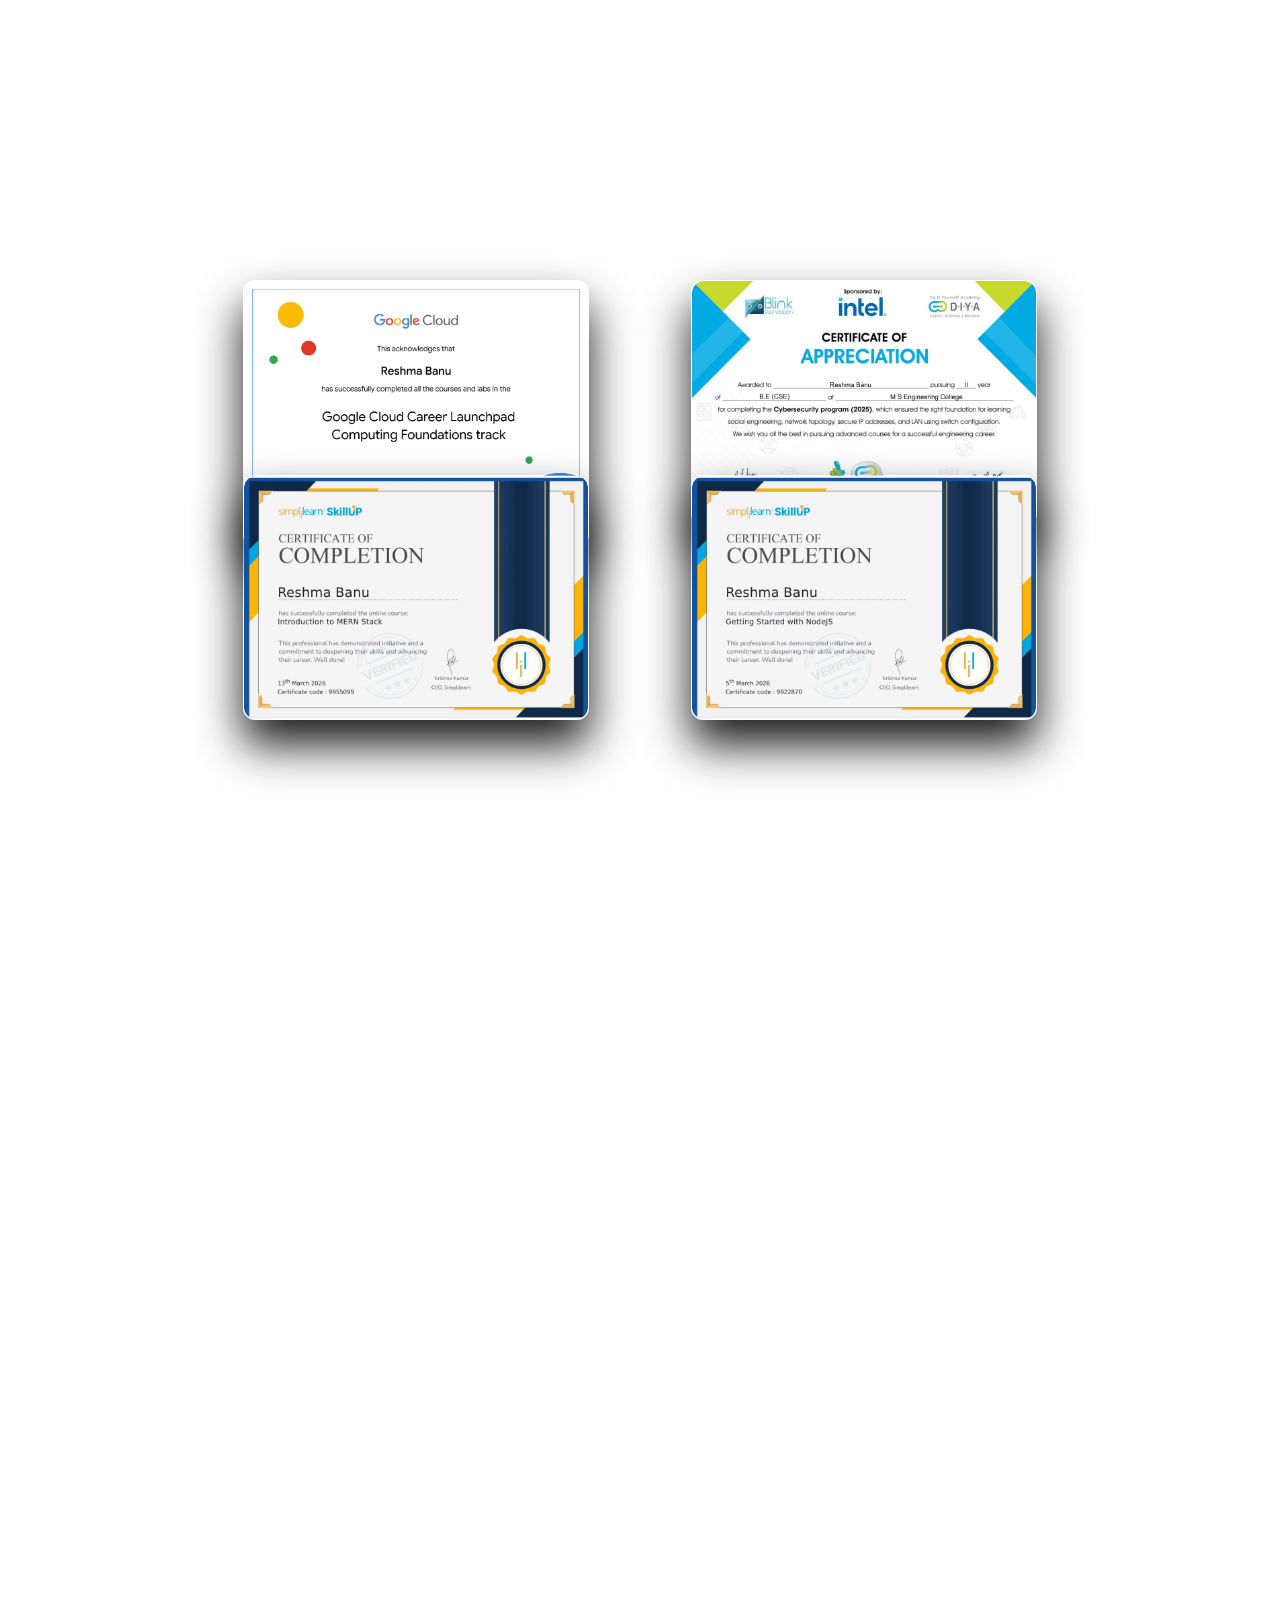
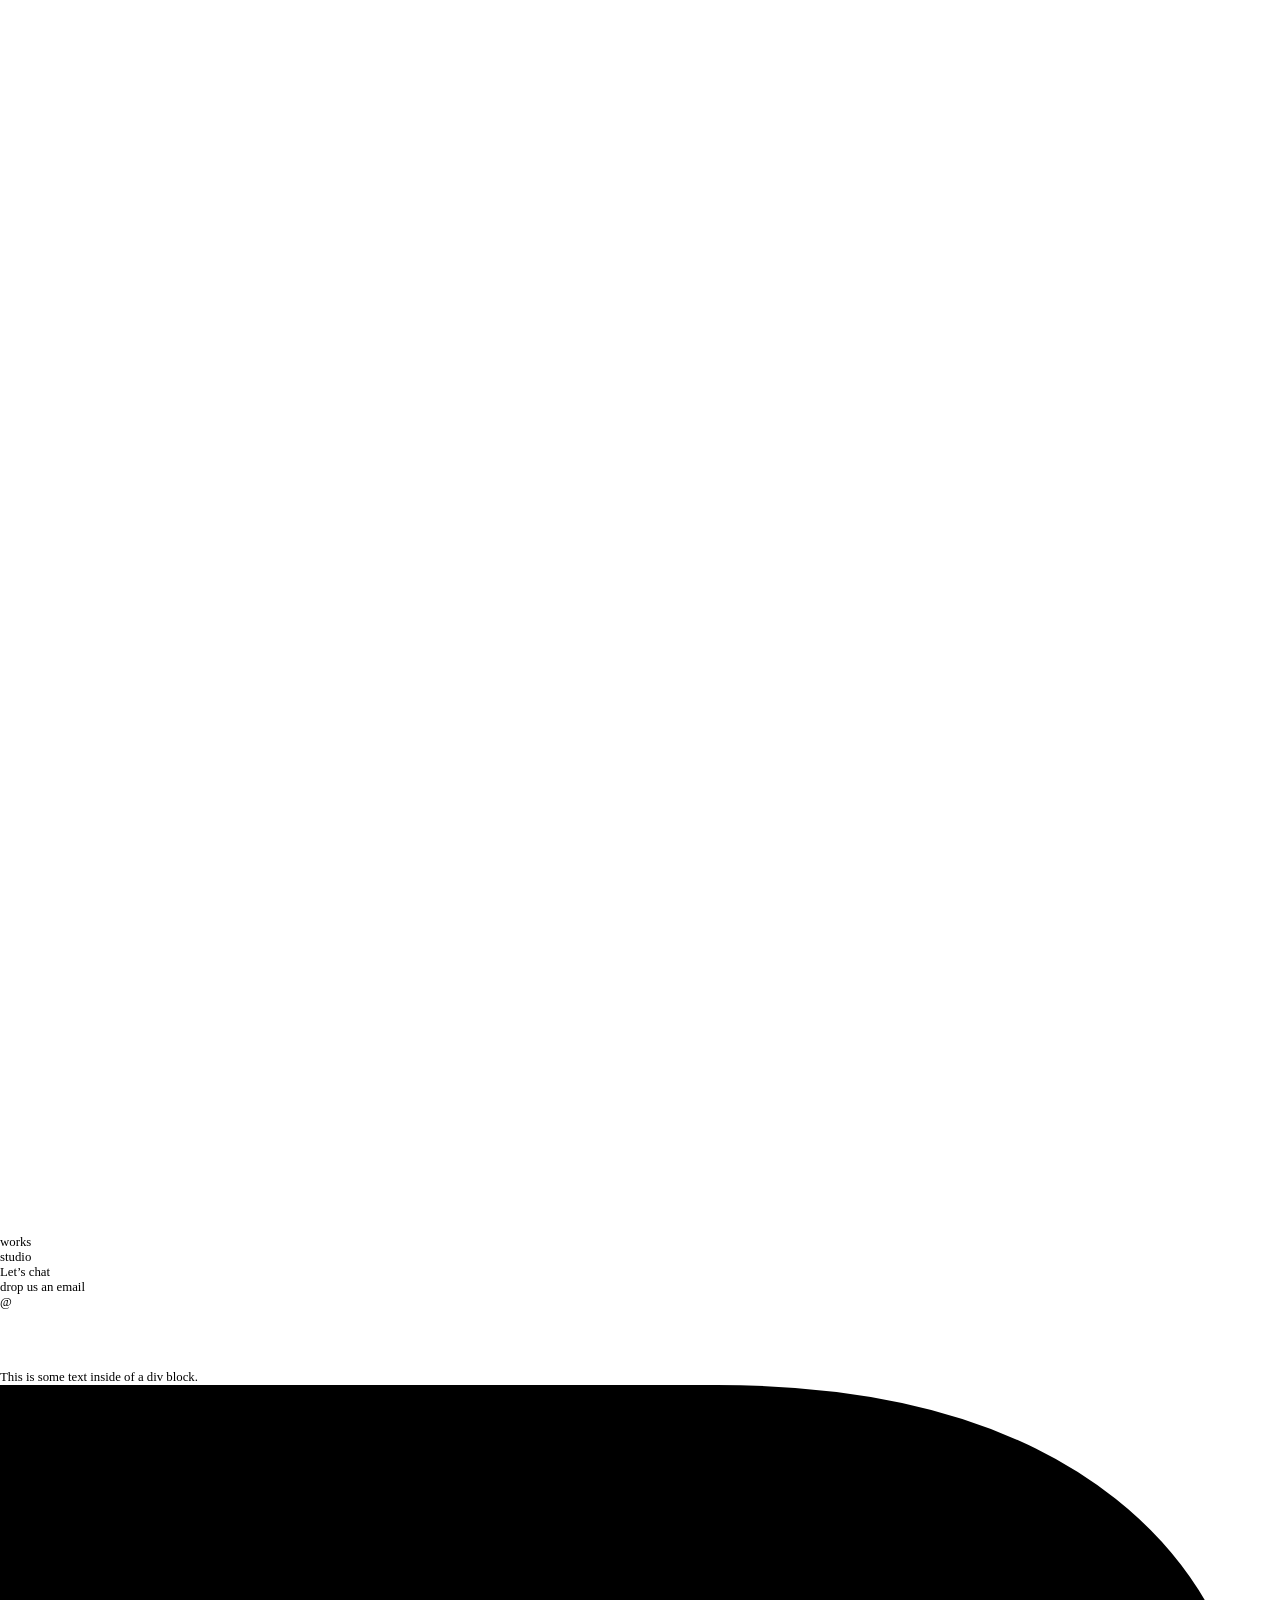
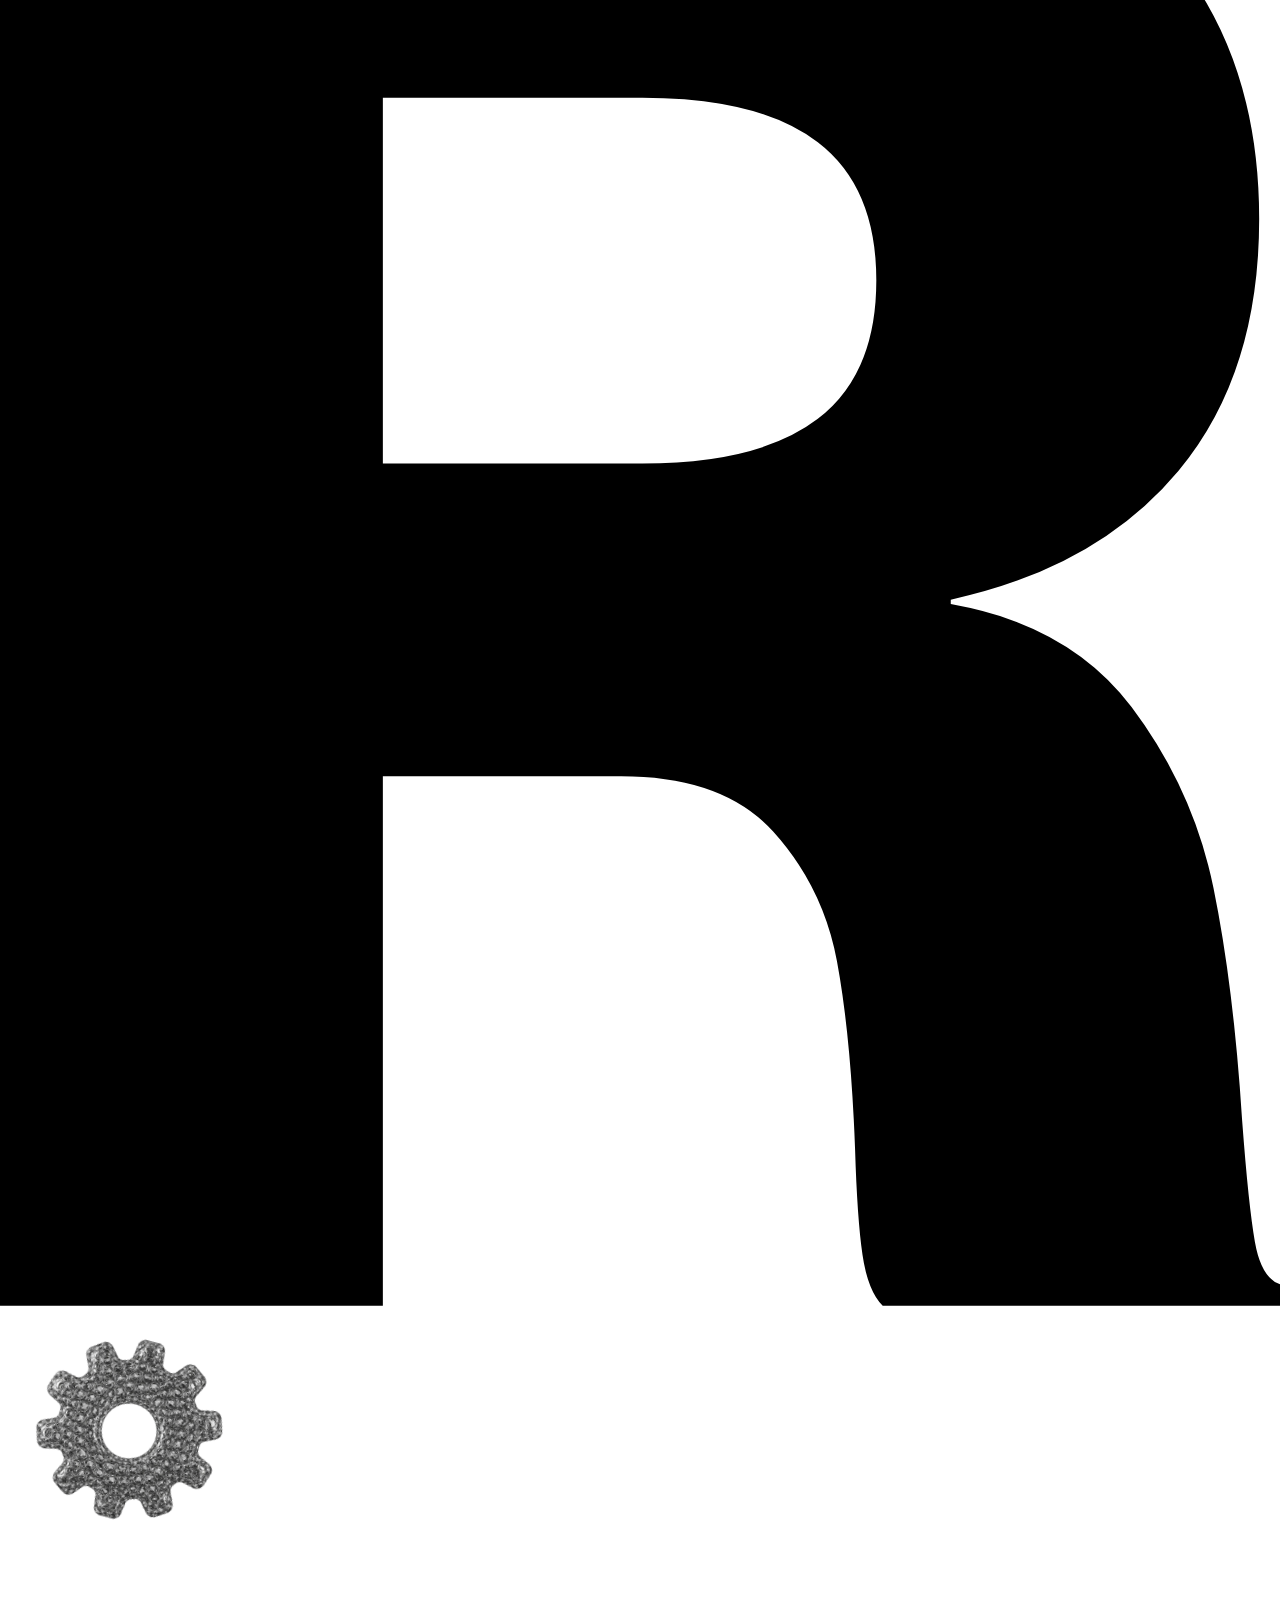
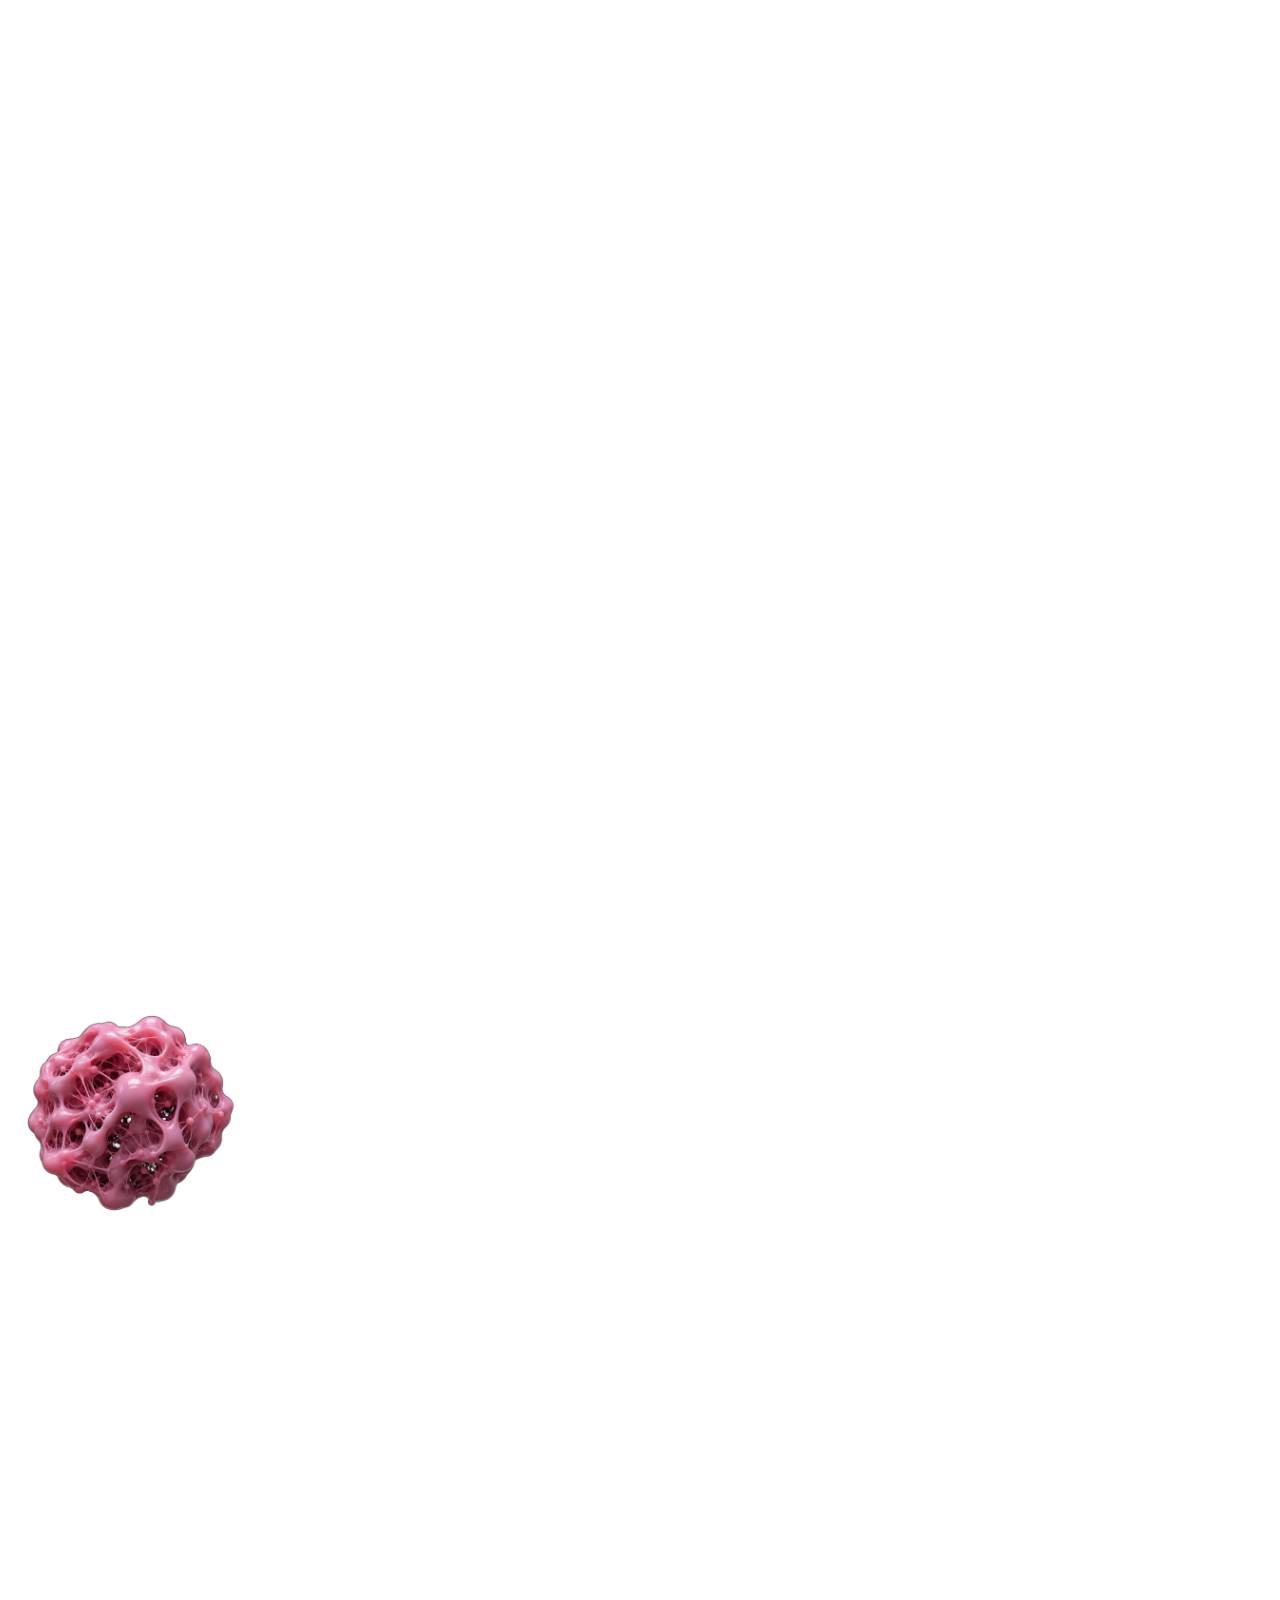
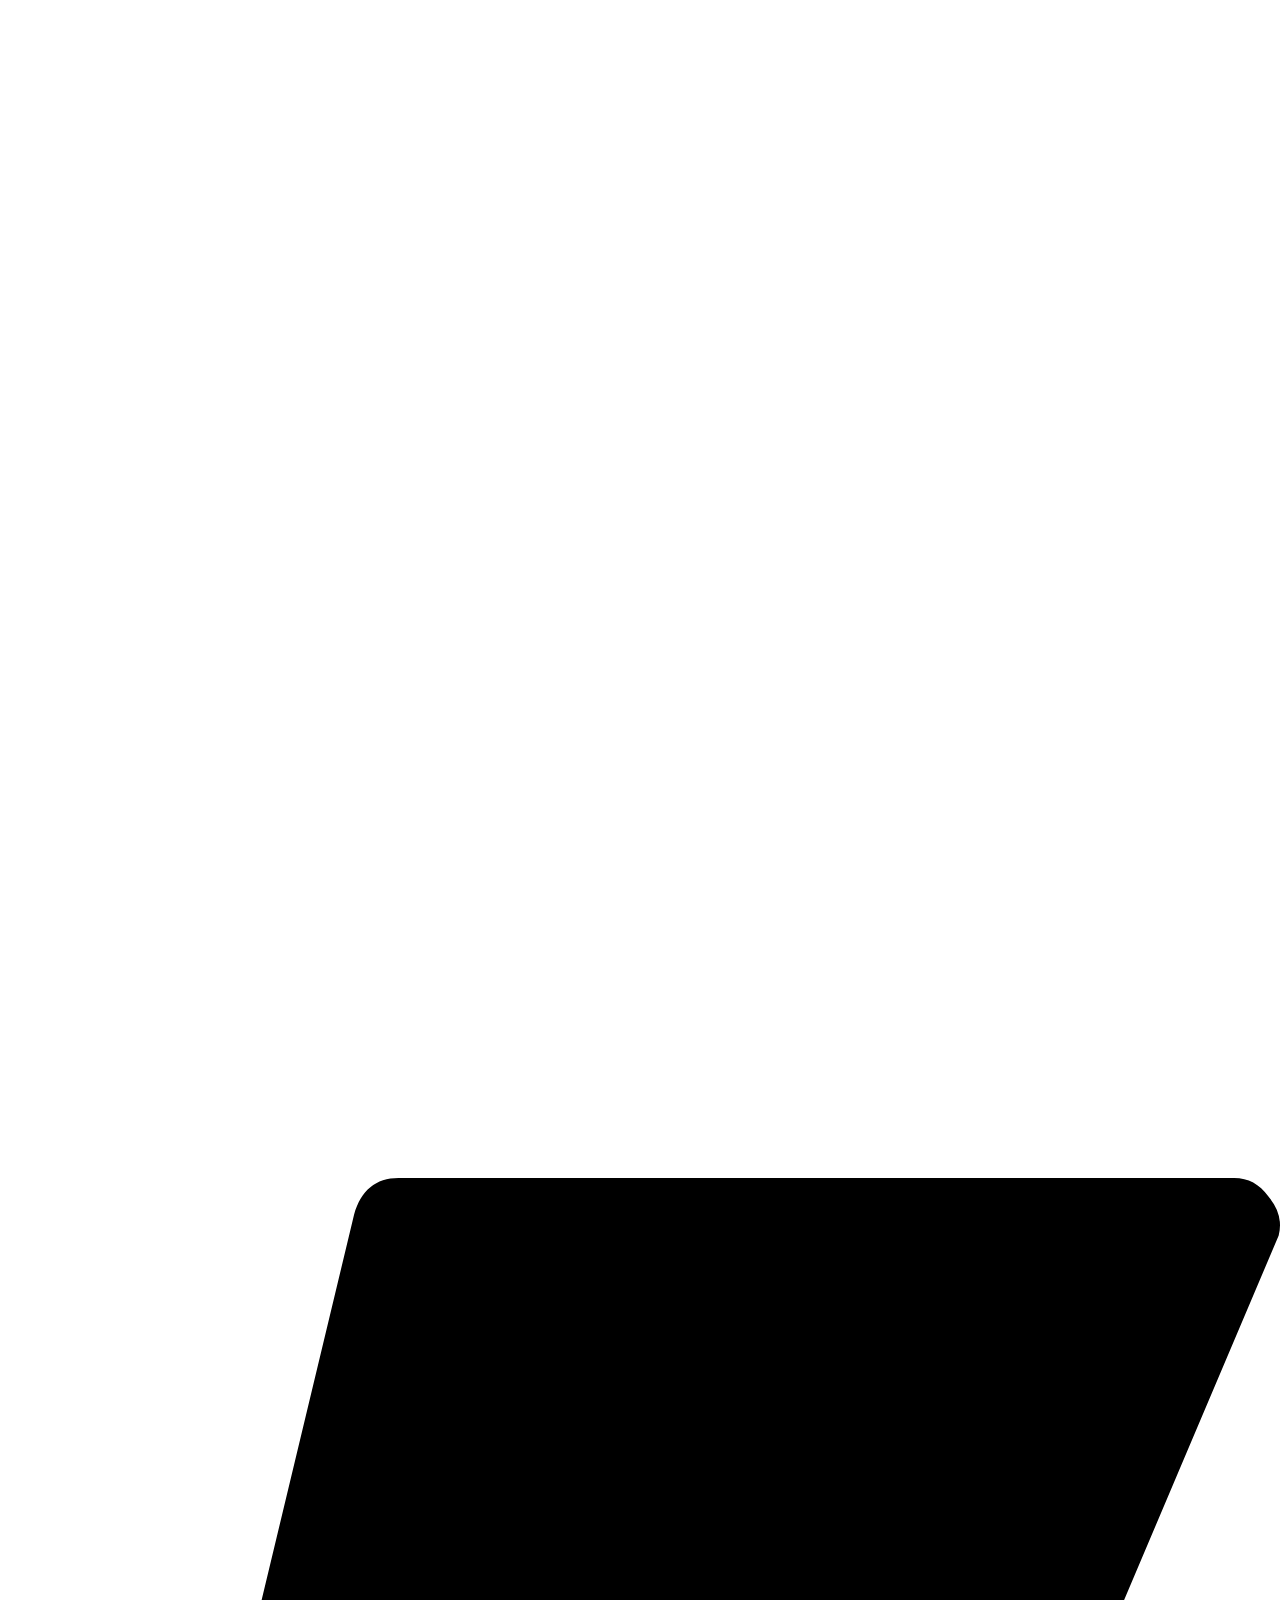
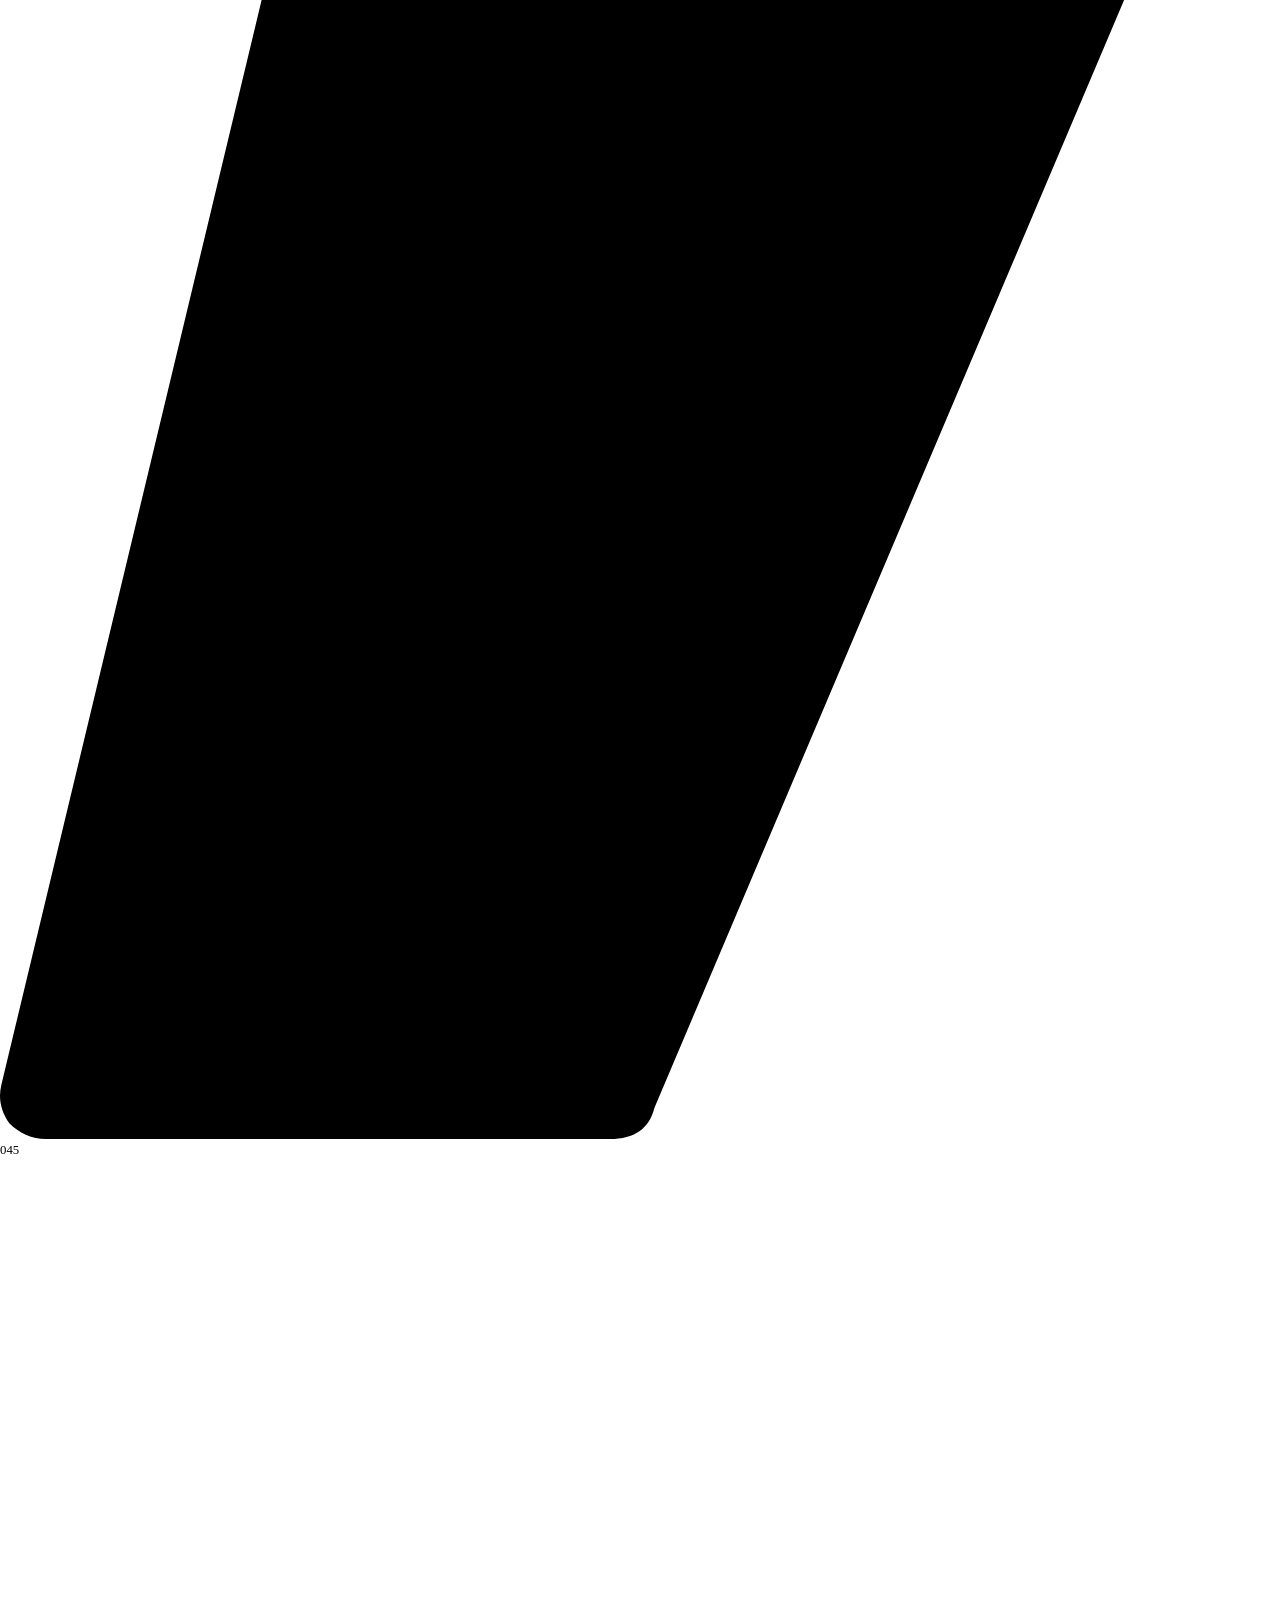
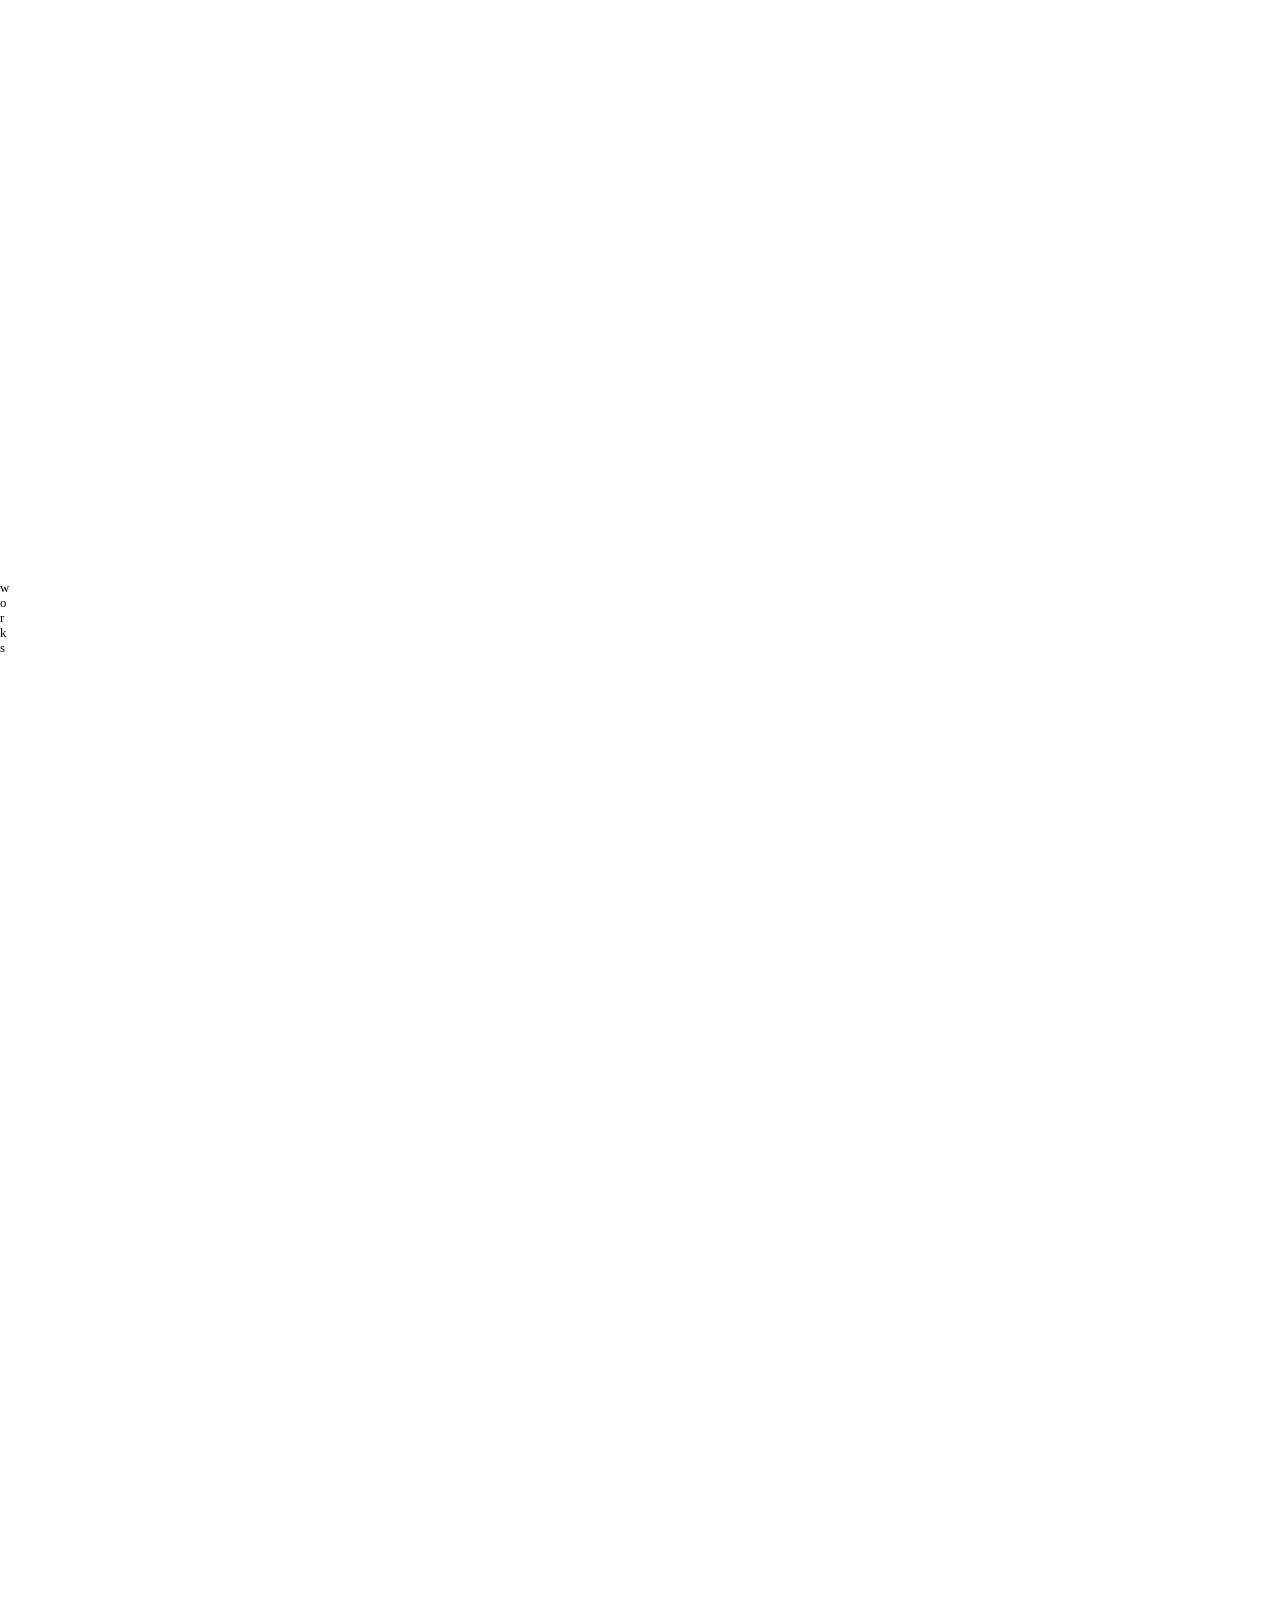
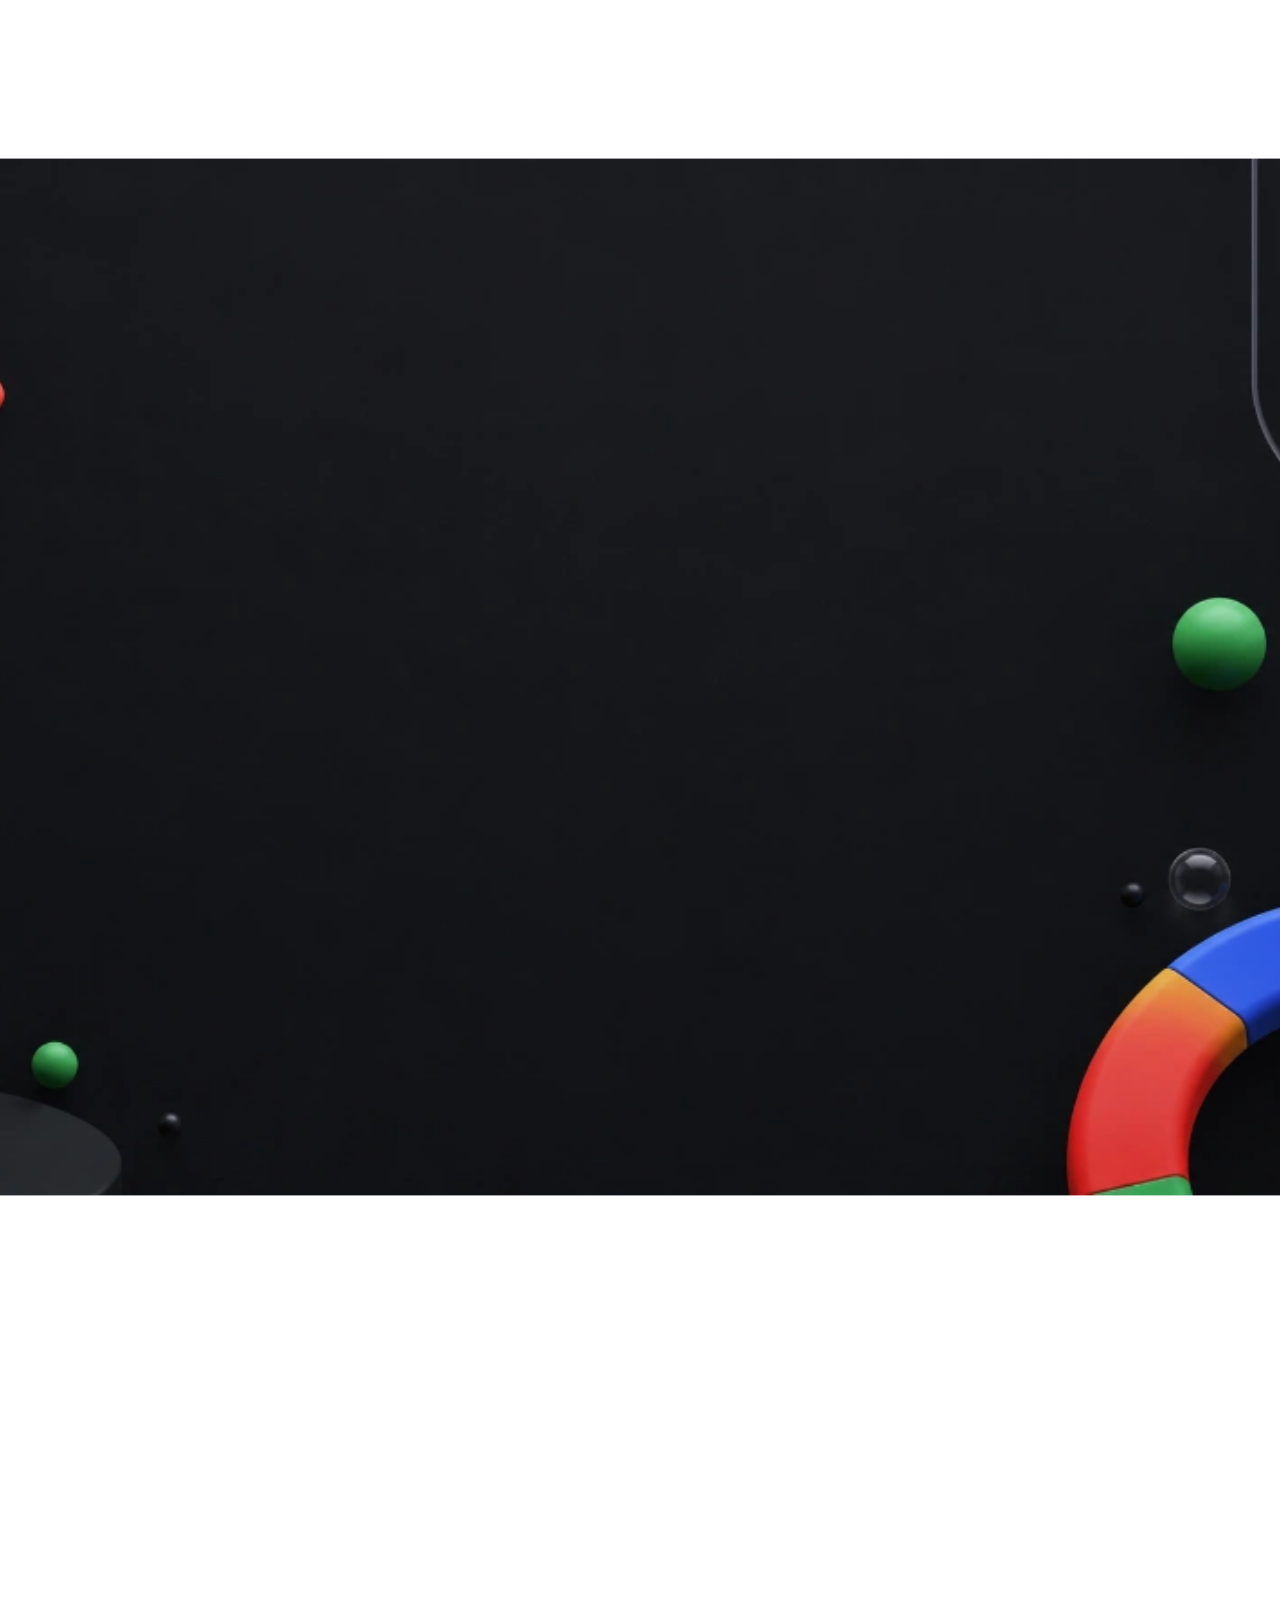
==== index.html @ f9039e2b "feat(loader): replace loader images with transparent high-res 3D shapes" ====
<!DOCTYPE html><!-- Last Published: Tue Jul 28 2026 11:51:15 GMT+0000 (Coordinated Universal Time) --><html data-wf-domain="www.noth.in" data-wf-page="6a0c501c42b9751b78a9d1a3" data-wf-site="6a0c501c42b9751b78a9d1a7" lang="en"><head><meta charset="utf-8"/><link href="https://cdn.prod.website-files.com" rel="preconnect" crossorigin="anonymous"/><title>Reshma Banu | Home</title><meta content="Reshma Banu A protean augmented-creative studio in Paris. Branding, editorial, art direction &amp; AI for fashion &amp; luxury strategists who refuse the generic." name="description"/><meta content="Reshma Banu | Home" property="og:title"/><meta content="Reshma Banu A protean augmented-creative studio in Paris. Branding, editorial, art direction &amp; AI for fashion &amp; luxury strategists who refuse the generic." property="og:description"/><meta content="https://cdn.prod.website-files.com/6a0c501c42b9751b78a9d1a7/6a2ecb5b635d5e15f3be5005_open-graph-3.jpg" property="og:image"/><meta content="Reshma Banu | Home" name="twitter:title"/><meta content="Reshma Banu A protean augmented-creative studio in Paris. Branding, editorial, art direction &amp; AI for fashion &amp; luxury strategists who refuse the generic." name="twitter:description"/><meta property="og:type" content="website"/><meta content="summary_large_image" name="twitter:card"/><meta content="width=device-width, initial-scale=1" name="viewport"/><link href="https://cdn.prod.website-files.com/6a0c501c42b9751b78a9d1a7/css/nothin-preprod.webflow.shared.1ca0c6df4.min.css" rel="stylesheet" type="text/css" integrity="sha384-HKDG30BM6yR6clPZDOMneKIi+353bGA6BjEQWEzngr7bSdWUZpqVfX0gE1ngTy74" crossorigin="anonymous"/><link href="https://cdn.prod.website-files.com/6a0c501c42b9751b78a9d1a7/css/nothin-preprod.webflow.6a0c501c42b9751b78a9d1a3.ecf8efd0e.opt.min.css" rel="stylesheet" type="text/css" integrity="sha384-7Pjv0OzCT8RXGo2waoz0dJhSdn9lb9HhdvMklW1kmTLXucVYMkhzaKL+trgNsl7d" crossorigin="anonymous"/><link href="https://fonts.googleapis.com" rel="preconnect"/><link href="https://fonts.gstatic.com" rel="preconnect" crossorigin="anonymous"/><script src="https://ajax.googleapis.com/ajax/libs/webfont/1.6.26/webfont.js" type="text/javascript"></script><script type="text/javascript">WebFont.load({  google: {    families: ["IBM Plex Mono:400"]  }});</script><script type="text/javascript">!function(o,c){var n=c.documentElement,t=" w-mod-";n.className+=t+"js",("ontouchstart"in o||o.DocumentTouch&&c instanceof DocumentTouch)&&(n.className+=t+"touch")}(window,document);</script><link href="https://cdn.prod.website-files.com/6a0c501c42b9751b78a9d1a7/6a2ec8c3185420a875d49039_favicon-1.png" rel="icon" type="image/png" sizes="32x32" media="(prefers-color-scheme: light)"/><link href="https://cdn.prod.website-files.com/6a0c501c42b9751b78a9d1a7/6a2ec8bc13ca379ef68dd07d_favicon-1-1.png" rel="icon" type="image/png" sizes="32x32" media="(prefers-color-scheme: dark)"/><link href="https://cdn.prod.website-files.com/6a0c501c42b9751b78a9d1a7/6a2ec8c30b006ebe2d05a2a3_favicon-1.png" rel="icon" type="image/png" sizes="48x48"/><link href="https://cdn.prod.website-files.com/6a0c501c42b9751b78a9d1a7/6a2ec8cf56b9d6f7a35c4fe4_favicon-1-1.png" rel="apple-touch-icon" sizes="180x180"/><link href="https://cdn.prod.website-files.com/6a0c501c42b9751b78a9d1a7/6a2ec8cfdd31001f33f58727_favicon-1-1.png" rel="icon" type="image/png" sizes="192x192"/><link href="https://cdn.prod.website-files.com/6a0c501c42b9751b78a9d1a7/6a2ec8cf622699a3a1a2b83c_favicon-1-1.png" rel="icon" type="image/png" sizes="512x512"/><link href="https://noth.in" rel="canonical"/><script type="application/ld+json">
{
  "@context": "https://schema.org",
  "@type": "Organization",
  "name": "Reshma Banu",
  "url": "https://www.noth.in",
  "description": "A protean augmented-creative studio in Paris. Branding, editorial, art direction & AI for fashion & luxury strategists who refuse the generic.",
  "address": {
    "@type": "PostalAddress",
    "addressLocality": "Paris",
    "addressCountry": "FR"
  },
  "founder": {
    "@type": "Person",
    "name": "Sara Guedj"
  },
  "sameAs": [
    "https://www.linkedin.com/in/reshmabanu2328",
    "#",
    "https://www.behance.net/nothintoshow"
  ],
  "email": "hello@noth.in"
}
</script><!-- Google Tag Manager -->
<script>(function(w,d,s,l,i){w[l]=w[l]||[];w[l].push({'gtm.start':
new Date().getTime(),event:'gtm.js'});var f=d.getElementsByTagName(s)[0],
j=d.createElement(s),dl=l!='dataLayer'?'&l='+l:'';j.async=true;j.src=
'https://www.googletagmanager.com/gtm.js?id='+i+dl;f.parentNode.insertBefore(j,f);
})(window,document,'script','dataLayer','GTM-TXXTT3WJ');</script>
<!-- End Google Tag Manager -->

<!-- Google tag (gtag.js) -->
<script async src="https://www.googletagmanager.com/gtag/js?id=G-HHTL91GJ73"></script>
<script>
  window.dataLayer = window.dataLayer || [];
  function gtag(){dataLayer.push(arguments);}
  gtag('js', new Date());

  gtag('config', 'G-HHTL91GJ73');
</script>



<script>
(function () {
  try {
    if (sessionStorage.getItem('nothin:loader-played') === '1') {
      var s = document.createElement('style');
      s.textContent = '.loader{display:none !important;}';
      document.head.appendChild(s);
    }
  } catch (e) {}
})();
</script>


<style>
  * {
  -webkit-font-smoothing: antialiased;
  -moz-osx-font-smoothing: grayscale;
  -o-font-smoothing: antialiased;
}


.loader{
display:block;
}



</style><style>
html, body{
  overscroll-behavior: none
}
</style>

</head><body><div class="code-embed-css w-embed"><style>
/* ------------------------- Variables ------------------------------------------- */
 html { font-size: calc(0rem + 1vw); }
  @media screen and (min-width:992px) { html { font-size: calc(0rem + 1vw); } }
  @media screen and (max-width:991px) { html { font-size: 1rem; } }


/* ------------------------- Hide Scrollbar -------------------------------------------------- */

body ::-webkit-scrollbar,
body::-webkit-scrollbar {display: none;} /* Chrome, Safari, Opera */
body {-ms-overflow-style: none;} /* IE & Edge */
html {scrollbar-width: none;} /* Firefox */

/* ------------------------- Reset -------------------------------------------------- */

*,
*:after,
*:before {
	margin: 0;
  padding: 0;
  -webkit-box-sizing: border-box;
  -moz-box-sizing: border-box;
  box-sizing: border-box;
}


html,
body {
  -webkit-font-smoothing: antialiased;
  /*overflow-scroll:none;*/
width: 100%;    
height: auto;
}

input:focus,
select:focus,
textarea:focus,
button:focus {
    outline: none;
}


/* ------------------------- Link hover -------------------------------------------------- */


  
/*svg {
  max-width: none;
  height: auto;
  box-sizing: border-box;
  vertical-align: middle;
}*/

a {
  color: inherit;
}

/* Selection */
::selection {
  background-color: #121212;
  color: white;
  text-shadow: none;
}

::-moz-selection {
  background-color: #121212;
  color: white;
  text-shadow: none;
}

  /* Selection dans .form_w */
.form_w ::selection {
  background-color: #2500AD;
  color: #FFFFFF;
  text-shadow: none;
}
.form_w ::-moz-selection {
  background-color: #2500AD;
  color: #FFFFFF;
  text-shadow: none;
}

/* These classes are never overwritten */
.hide {
  display: none !important;
}


figure{
margin:0 !important;
padding: 0 !important;
}

/* Get rid of top margin on first element in any rich text element */
.w-richtext > :not(div):first-child, .w-richtext > div:first-child > :first-child {
  margin-top: 0 !important;
}

/* Get rid of bottom margin on last element in any rich text element */
.w-richtext>:last-child, .w-richtext ol li:last-child, .w-richtext ul li:last-child {
	margin-bottom: 0 !important;
}
</style></div><div class="w-embed"><style>
@media screen and (max-width: 991px) {
    .hide, .hide-tablet {
        display: none !important;
    }
}
  @media screen and (max-width: 767px) {
    .hide-landscape{
      display: none !important;
    }
}
  @media screen and (max-width: 479px) {
    .hide-mobile{
      display: none !important;
    }
}
</style></div><nav delay="1.5" opacity="" no-scroll="" class="nav-boiler"><a href="/" aria-current="page" class="nav-logo-wrap w-inline-block w--current"><svg xmlns="http://www.w3.org/2000/svg" viewBox="0 0 2679.8 291" fill="none" class="nav-logo"><path d="M0.0 7.0H131.97202797202797Q178.96503496503496 7.0 205.3986013986014 27.951048951048946Q231.83216783216784 48.90209790209789 231.83216783216784 86.8881118881119Q231.83216783216784 115.47552447552448 216.95104895104896 133.2937062937063Q202.06993006993008 151.1118881118881 175.04895104895107 156.98601398601397V157.76923076923077Q196.979020979021 161.68531468531467 208.33566433566435 176.76223776223776Q219.6923076923077 191.83916083916085 223.4125874125874 210.04895104895104Q227.13286713286715 228.25874125874125 228.6993006993007 252.93006993006992Q229.8741258741259 268.5944055944056 231.04895104895107 275.25174825174827Q232.22377622377624 281.90909090909093 235.74825174825176 283.0839160839161V287.0H162.51748251748253Q159.7762237762238 284.2587412587413 158.7972027972028 277.6013986013986Q157.8181818181818 270.94405594405595 157.42657342657344 258.02097902097904Q156.64335664335664 237.26573426573427 154.09790209790208 223.55944055944056Q151.55244755244755 209.85314685314685 142.34965034965035 199.6713286713287Q133.14685314685315 189.4895104895105 114.34965034965035 189.4895104895105H70.4895104895105V287.0H0.0ZM118.26573426573427 131.92307692307693Q139.8041958041958 131.92307692307693 150.5734265734266 123.69930069930071Q161.34265734265736 115.47552447552448 161.34265734265736 98.24475524475525Q161.34265734265736 81.013986013986 150.5734265734266 72.79020979020979Q139.8041958041958 64.56643356643357 118.26573426573427 64.56643356643357H70.4895104895105V131.92307692307693Z" fill="currentColor" class="nav-r-first"></path><path d="M249.74825174825176 7.0H462.0V64.56643356643357H320.23776223776224V114.3006993006993H442.4195804195804V171.86713286713285H320.23776223776224V229.43356643356643H464.34965034965035V287.0H249.74825174825176Z" fill="currentColor" class="nav-e"></path><path d="M478.34965034965035 191.83916083916085H549.6223776223776Q549.6223776223776 214.94405594405595 565.090909090909 225.71328671328672Q580.5594405594405 236.4825174825175 606.013986013986 236.4825174825175Q625.2027972027972 236.4825174825175 635.3846153846154 229.62937062937064Q645.5664335664335 222.7762237762238 645.5664335664335 211.41958041958043Q645.5664335664335 200.84615384615384 638.7132867132866 194.1888111888112Q631.8601398601398 187.53146853146853 620.6993006993007 183.02797202797203Q609.5384615384615 178.52447552447552 588.0 172.25874125874125L578.9930069930069 169.5174825174825Q550.4055944055945 160.90209790209792 530.8251748251748 151.1118881118881Q511.24475524475525 141.32167832167832 499.1048951048951 125.26573426573427Q486.96503496503493 109.20979020979021 486.96503496503493 85.71328671328672Q486.96503496503493 42.244755244755254 516.7272727272727 21.48951048951048Q546.4895104895105 0.7342657342657049 595.048951048951 0.7342657342657049Q627.9440559440559 0.7342657342657049 654.5734265734266 11.895104895104879Q681.2027972027972 23.055944055944053 697.0629370629371 43.61538461538461Q712.9230769230769 64.17482517482517 713.7062937062938 91.97902097902099H642.4335664335664Q640.083916083916 75.9230769230769 627.7482517482517 66.7202797202797Q615.4125874125874 57.517482517482506 595.048951048951 57.517482517482506Q578.6013986013986 57.517482517482506 568.8111888111888 63.195804195804186Q559.020979020979 68.87412587412587 559.020979020979 80.62237762237763Q559.020979020979 89.62937062937061 564.3076923076923 95.6993006993007Q569.5944055944055 101.76923076923077 579.972027972028 106.07692307692308Q590.3496503496503 110.38461538461539 610.3216783216783 116.25874125874125Q646.7412587412587 127.22377622377621 667.4965034965035 135.83916083916083Q688.2517482517483 144.45454545454544 702.9370629370629 161.09790209790208Q717.6223776223776 177.74125874125872 717.6223776223776 204.76223776223776Q717.6223776223776 231.3916083916084 704.5034965034965 251.36363636363637Q691.3846153846154 271.3356643356643 666.3216783216783 282.3006993006993Q641.2587412587412 293.26573426573424 606.7972027972028 293.26573426573424Q569.986013986014 293.26573426573424 540.8111888111888 281.12587412587413Q511.6363636363636 268.986013986014 494.993006993007 246.07692307692307Q478.34965034965035 223.16783216783216 478.34965034965035 191.83916083916085Z" fill="currentColor" class="nav-s"></path><path d="M731.6223776223776 7.0H802.1118881118881V116.65034965034965H898.0559440559441V7.0H968.5454545454545V287.0H898.0559440559441V174.2167832167832H802.1118881118881V287.0H731.6223776223776Z" fill="currentColor" class="nav-h"></path><path d="M982.5454545454545 7.0H1068.6993006993007L1126.2657342657342 185.57342657342656H1127.048951048951L1184.6153846153845 7.0H1270.7692307692307V287.0H1204.1958041958042V112.73426573426573H1203.4125874125875L1151.3286713286714 287.0H1101.9860139860139L1049.902097902098 112.73426573426573H1049.118881118881V287.0H982.5454545454545Z" fill="currentColor" class="nav-m"></path><path d="M1391.2867132867134 7.0H1462.167832167832L1569.4685314685314 287.0H1492.3216783216783L1474.3076923076924 228.65034965034965H1378.3636363636365L1360.3496503496503 287.0H1284.7692307692307ZM1458.6433566433566 175.0 1426.923076923077 71.61538461538461H1426.13986013986L1394.4195804195804 175.0Z" fill="currentColor" class="nav-a1"></path><path d="M1643.4685314685314 7.0H1779.3566433566434Q1868.2517482517483 7.0 1868.2517482517483 77.48951048951048Q1868.2517482517483 101.37762237762237 1856.3076923076924 115.86713286713287Q1844.3636363636363 130.35664335664336 1824.7832167832169 137.013986013986V137.7972027972028Q1849.062937062937 142.1048951048951 1864.13986013986 158.55244755244755Q1879.2167832167831 175.0 1879.2167832167831 204.3706293706294Q1879.2167832167831 247.44755244755245 1854.1538461538462 267.2237762237762Q1829.090909090909 287.0 1783.2727272727273 287.0H1643.4685314685314ZM1762.909090909091 229.43356643356643Q1786.013986013986 229.43356643356643 1796.5874125874125 222.1888111888112Q1807.1608391608393 214.94405594405595 1807.1608391608393 196.14685314685315Q1807.1608391608393 177.34965034965035 1796.5874125874125 170.3006993006993Q1786.013986013986 163.25174825174827 1762.909090909091 163.25174825174827H1713.958041958042V229.43356643356643ZM1760.951048951049 120.17482517482517Q1777.7902097902097 120.17482517482517 1786.993006993007 114.30069930069929Q1796.1958041958042 108.42657342657341 1796.1958041958042 92.37062937062936Q1796.1958041958042 76.3146853146853 1786.993006993007 70.44055944055944Q1777.7902097902097 64.56643356643357 1760.951048951049 64.56643356643357H1713.958041958042V120.17482517482517Z" fill="currentColor" class="nav-b"></path><path d="M1999.7342657342658 7.0H2070.6153846153848L2177.916083916084 287.0H2100.769230769231L2082.755244755245 228.65034965034965H1986.811188811189L1968.7972027972028 287.0H1893.2167832167831ZM2067.090909090909 175.0 2035.3706293706293 71.61538461538461H2034.5874125874125L2002.8671328671328 175.0Z" fill="currentColor" class="nav-a2"></path><path d="M2191.916083916084 7.0H2262.4055944055945L2360.3076923076924 173.43356643356643H2361.0909090909095V7.0H2431.58041958042V287.0H2361.0909090909095L2263.1888111888115 120.56643356643357H2262.4055944055945V287.0H2191.916083916084Z" fill="currentColor" class="nav-n"></path><path d="M2445.58041958042 185.96503496503496V7.0H2516.0699300699303V185.96503496503496Q2516.0699300699303 212.5944055944056 2527.4265734265737 224.14685314685315Q2538.783216783217 235.6993006993007 2562.671328671329 235.6993006993007Q2586.559440559441 235.6993006993007 2597.916083916084 224.14685314685315Q2609.2727272727275 212.5944055944056 2609.2727272727275 185.96503496503496V7.0H2679.762237762238V185.96503496503496Q2679.762237762238 239.6153846153846 2652.1538461538466 266.4405594405594Q2624.545454545455 293.26573426573424 2562.671328671329 293.26573426573424Q2500.797202797203 293.26573426573424 2473.1888111888115 266.4405594405594Q2445.58041958042 239.6153846153846 2445.58041958042 185.96503496503496Z" fill="currentColor" class="nav-u"></path></svg></a><div class="menu-w"><div class="menu-btn"><div class="menu-btn-text">menu</div><svg xmlns="http://www.w3.org/2000/svg" width="100%" viewBox="0 0 6 6" fill="none" class="menu-svg"><rect y="4" width="2" height="2" fill="currentColor"></rect><rect x="4" y="4" width="2" height="2" fill="currentColor"></rect><rect width="2" height="2" fill="currentColor"></rect><rect x="4" width="2" height="2" fill="currentColor"></rect></svg></div><div class="menu-links-w"><a href="#works" data-taxi-link="" class="link-boiler">works</a><a href="#studio-video" data-taxi-link="" class="link-boiler">STUDIO</a><a href="#footer" class="link-boiler">contact</a></div></div></nav><div class="menu_wrapper"><div class="fake-el-menu"></div><div class="div-block-10"><div class="link-menu"><a href="/works" class="link-mob w-inline-block"><div>works</div></a><a href="#studio-video" class="link-mob w-inline-block"><div>studio</div></a></div><div class="link-btn-menu"><a href="https://calendly.com/hello-noth/30min" target="_blank" class="btn mob-menu w-inline-block"><div class="btn__text"><p class="btn__text-p">Let’s chat</p></div><div class="arrow-w"><div class="arrow black-blend"><div class="line-arrow"></div><div class="shape-arrow"></div></div></div></a><a href="mailto:hello@noth.in" class="btn email white w-inline-block"><div class="btn__text"><p class="btn__text-p">drop us an email</p></div><div class="arobase">@</div></a></div></div><div class="link-hero-bottom-w"><div delay="1.5" line="" no-scroll="">Creative studio in Paris</div><div delay="1.5" opacity="" no-scroll="" class="link-hero-lang-w"><div class="link-hero-w"><a href="https://www.linkedin.com/in/reshmabanu2328" target="_blank" class="link w-inline-block"><div>LKDN</div></a><a href="https://www.linkedin.com/in/reshmabanu2328" target="_blank" class="link hide-tablet w-inline-block"><div>Linkedin</div></a></div><a href="#" class="link-lang mob w-inline-block"><div>EN</div></a></div></div></div><div class="loader"><div class="loader-c"><div class="fake-top-loader"><div>This is some text inside of a div block.</div></div><div class="loader-anim"><svg xmlns="http://www.w3.org/2000/svg" width="100%" viewBox="0 0 101.0 120" fill="none" class="n-load"><path d="M0.0 0.0H56.55944055944056Q76.69930069930071 0.0 88.02797202797203 8.97902097902098Q99.35664335664336 17.95804195804196 99.35664335664336 34.23776223776224Q99.35664335664336 46.489510489510494 92.97902097902099 54.12587412587413Q86.60139860139861 61.76223776223776 75.02097902097903 64.27972027972028V64.61538461538461Q84.41958041958043 66.2937062937063 89.2867132867133 72.75524475524475Q94.15384615384616 79.21678321678321 95.74825174825176 87.02097902097901Q97.34265734265735 94.82517482517483 98.01398601398603 105.3986013986014Q98.51748251748252 112.1118881118881 99.02097902097903 114.96503496503496Q99.52447552447553 117.81818181818181 101.03496503496504 118.32167832167832V120.0H69.65034965034965Q68.47552447552448 118.82517482517483 68.05594405594405 115.97202797202797Q67.63636363636364 113.11888111888112 67.46853146853148 107.58041958041957Q67.13286713286713 98.68531468531468 66.04195804195805 92.8111888111888Q64.95104895104896 86.93706293706293 61.006993006993014 82.57342657342657Q57.06293706293707 78.20979020979021 49.006993006993014 78.20979020979021H30.20979020979021V120.0H0.0ZM50.685314685314694 53.53846153846153Q59.91608391608392 53.53846153846153 64.53146853146853 50.01398601398601Q69.14685314685315 46.489510489510494 69.14685314685315 39.10489510489511Q69.14685314685315 31.72027972027972 64.53146853146853 28.195804195804193Q59.91608391608392 24.671328671328666 50.685314685314694 24.671328671328666H30.20979020979021V53.53846153846153Z" fill="currentColor"></path></svg><div class="loader-img-w"><img sizes="100vw" srcset="/assets/formes/bubble_gear-p-500.webp 500w, /assets/formes/bubble_gear-p-800.webp 800w, /assets/formes/bubble_gear-p-1080.webp 1080w, /assets/formes/bubble_gear.webp 1024w" alt="Transparent bubble wrap glass gear cogwheel." src="/assets/formes/bubble_gear.webp" loading="eager" class="loader-img coeur"/><img sizes="100vw" srcset="/assets/formes/blue_knot-p-500.webp 500w, /assets/formes/blue_knot-p-800.webp 800w, /assets/formes/blue_knot-p-1080.webp 1080w, /assets/formes/blue_knot.webp 1024w" alt="Iridescent metallic blue twisted torus knot." src="/assets/formes/blue_knot.webp" loading="eager" class="loader-img papier"/><img sizes="100vw" srcset="/assets/formes/black_puzzle-p-500.webp 500w, /assets/formes/black_puzzle-p-800.webp 800w, /assets/formes/black_puzzle-p-1080.webp 1080w, /assets/formes/black_puzzle.webp 1024w" alt="Shiny black inflatable puzzle piece." src="/assets/formes/black_puzzle.webp" loading="eager" class="loader-img star"/><img sizes="100vw" srcset="/assets/formes/disco_ball-p-500.webp 500w, /assets/formes/disco_ball-p-800.webp 800w, /assets/formes/disco_ball-p-1080.webp 1080w, /assets/formes/disco_ball.webp 1024w" alt="Mirror disco ball reflective tiled sphere." src="/assets/formes/disco_ball.webp" loading="eager" class="loader-img bonbon"/><img sizes="100vw" srcset="/assets/formes/disco_ball-p-500.webp 500w, /assets/formes/disco_ball-p-800.webp 800w, /assets/formes/disco_ball-p-1080.webp 1080w, /assets/formes/disco_ball.webp 1024w" alt="Mirror disco ball reflective tiled sphere." src="/assets/formes/disco_ball.webp" loading="eager" class="loader-img bonbon-copy"/><img sizes="100vw" srcset="/assets/formes/pink_network-p-500.webp 500w, /assets/formes/pink_network-p-800.webp 800w, /assets/formes/pink_network-p-1080.webp 1080w, /assets/formes/pink_network.webp 1024w" alt="Pink organic bubble slime network sphere." src="/assets/formes/pink_network.webp" loading="eager" class="loader-img chewinggum"/><img sizes="100vw" srcset="/assets/formes/black_puzzle-p-500.webp 500w, /assets/formes/black_puzzle-p-800.webp 800w, /assets/formes/black_puzzle-p-1080.webp 1080w, /assets/formes/black_puzzle.webp 1024w" alt="Shiny black inflatable puzzle piece." src="/assets/formes/black_puzzle.webp" loading="eager" class="loader-img papier"/><img sizes="100vw" srcset="/assets/formes/pink_network-p-500.webp 500w, /assets/formes/pink_network-p-800.webp 800w, /assets/formes/pink_network-p-1080.webp 1080w, /assets/formes/pink_network.webp 1024w" alt="Pink organic bubble slime network sphere." src="/assets/formes/pink_network.webp" loading="eager" class="loader-img papier"/><img sizes="100vw" srcset="/assets/formes/disco_ball-p-500.webp 500w, /assets/formes/disco_ball-p-800.webp 800w, /assets/formes/disco_ball-p-1080.webp 1080w, /assets/formes/disco_ball.webp 1024w" alt="Mirror disco ball reflective tiled sphere." src="/assets/formes/disco_ball.webp" loading="eager" class="loader-img papier"/><img sizes="100vw" srcset="/assets/formes/pink_network-p-500.webp 500w, /assets/formes/pink_network-p-800.webp 800w, /assets/formes/pink_network-p-1080.webp 1080w, /assets/formes/pink_network.webp 1024w" alt="Pink organic bubble slime network sphere." src="/assets/formes/pink_network.webp" loading="eager" class="loader-img papier"/><img sizes="100vw" srcset="/assets/formes/blue_knot-p-500.webp 500w, /assets/formes/blue_knot-p-800.webp 800w, /assets/formes/blue_knot-p-1080.webp 1080w, /assets/formes/blue_knot.webp 1024w" alt="Iridescent metallic blue twisted torus knot." src="/assets/formes/blue_knot.webp" loading="eager" class="loader-img papier"/><img sizes="100vw" srcset="/assets/formes/blue_knot-p-500.webp 500w, /assets/formes/blue_knot-p-800.webp 800w, /assets/formes/blue_knot-p-1080.webp 1080w, /assets/formes/blue_knot.webp 1024w" alt="Iridescent metallic blue twisted torus knot." src="/assets/formes/blue_knot.webp" loading="eager" class="loader-img papier"/></div><svg xmlns="http://www.w3.org/2000/svg" width="100%" viewBox="0 0 41 50" fill="none" class="apos-load"><path d="M39.5359 0C39.9821 0 40.3447 0.195095 40.6235 0.585285C40.9582 0.975474 41.0697 1.39353 40.9582 1.83947L20.9631 48.9967C20.7958 49.6656 20.3217 50 19.5409 50H1.47004C1.02385 50 0.633448 49.8328 0.298802 49.4983C0.0199315 49.1081 -0.0637449 48.6901 0.0478035 48.2441L11.3421 1.17057C11.5652 0.39019 12.0393 0 12.7643 0H39.5359Z" fill="currentColor"></path></svg></div><div class="loader-nbr-w"><div>000</div></div></div></div><div class="page-wrapper"><div data-taxi="" class="main-wrapper"><div data-taxi-view="" class="page_view"><div class="section-w"><div class="section-fake-hero"><div class="div-block"><div delay="1.5" line="" no-scroll="" class="p-l" data-reveal-init="1" aria-label="Not a style, a perspective.Because Reshma Banu is Everythin’." style="opacity: 1;"><div class="line-mask-child-mask" aria-hidden="true" style="position: relative; display: block; text-align: start; overflow: clip;"><div class="line-child" aria-hidden="true" style="position: relative; display: block; text-align: start; translate: none; rotate: none; scale: none; transform: translate(0px, 0px);">Not a style, a perspective.</div></div><div class="line-mask-child-mask" aria-hidden="true" style="position: relative; display: block; text-align: start; overflow: clip;"><div class="line-child" aria-hidden="true" style="position: relative; display: block; text-align: start; translate: none; rotate: none; scale: none; transform: translate(0px, 0px);">Because Reshma Banu is Everythin’.</div></div></div><div class="space-24"></div><a delay="2" opacity="" no-scroll="" href="https://calendly.com/hello-noth/30min" target="_blank" class="btn black-blend w-inline-block" data-reveal-init="1" style="opacity: 1;"><div class="btn__text"><p class="btn__text-p">book a call</p></div><div class="arrow-w"><div class="arrow black-blend"><div class="line-arrow"></div><div class="shape-arrow"></div></div></div></a></div><div class="link-hero-bottom-w"><div delay="1.5" line="" no-scroll="" data-reveal-init="1" aria-label="Creative studio in Paris" style="opacity: 1;"><div class="line-mask-child-mask" aria-hidden="true" style="position: relative; display: block; text-align: start; overflow: clip;"><div class="line-child" aria-hidden="true" style="position: relative; display: block; text-align: start; translate: none; rotate: none; scale: none; transform: translate(0px, 0px);">Creative studio in Paris</div></div></div><div delay="1.5" opacity="" no-scroll="" class="link-hero-lang-w" data-reveal-init="1" style="opacity: 1;"><div class="link-hero-w"><a href="https://www.linkedin.com/in/reshmabanu2328" target="_blank" class="link hide-desk w-inline-block" style="position: relative;"><div>LKDN</div><span class="link-underline" style="position: absolute; bottom: -3px; left: 0%; width: 0%; height: 1px; background: white; pointer-events: none;"></span></a><a href="https://www.linkedin.com/in/reshmabanu2328" target="_blank" class="link hide-tablet w-inline-block" style="position: relative;"><div>Linkedin</div><span class="link-underline" style="position: absolute; bottom: -3px; left: 0%; width: 0%; height: 1px; background: white; pointer-events: none;"></span></a></div><a href="#" class="link-lang w-inline-block"><div>EN</div></a></div></div></div><video src="http://localhost:5234/reshma_banu_hero_3d.mp4" autoplay="true" loop="" muted="" playsinline="" crossorigin="anonymous" class="video-hero-bg video-hero-bg"></video><section class="section hero-home"><div class="container hero-home"><div class="nothin-hero-w"><svg xmlns="http://www.w3.org/2000/svg" width="100%" viewBox="0 0 2679.8 294" fill="none" class="nothin-hero-svg"><path d="M0.0 7.0H131.97202797202797Q178.96503496503496 7.0 205.3986013986014 27.951048951048946Q231.83216783216784 48.90209790209789 231.83216783216784 86.8881118881119Q231.83216783216784 115.47552447552448 216.95104895104896 133.2937062937063Q202.06993006993008 151.1118881118881 175.04895104895107 156.98601398601397V157.76923076923077Q196.979020979021 161.68531468531467 208.33566433566435 176.76223776223776Q219.6923076923077 191.83916083916085 223.4125874125874 210.04895104895104Q227.13286713286715 228.25874125874125 228.6993006993007 252.93006993006992Q229.8741258741259 268.5944055944056 231.04895104895107 275.25174825174827Q232.22377622377624 281.90909090909093 235.74825174825176 283.0839160839161V287.0H162.51748251748253Q159.7762237762238 284.2587412587413 158.7972027972028 277.6013986013986Q157.8181818181818 270.94405594405595 157.42657342657344 258.02097902097904Q156.64335664335664 237.26573426573427 154.09790209790208 223.55944055944056Q151.55244755244755 209.85314685314685 142.34965034965035 199.6713286713287Q133.14685314685315 189.4895104895105 114.34965034965035 189.4895104895105H70.4895104895105V287.0H0.0ZM118.26573426573427 131.92307692307693Q139.8041958041958 131.92307692307693 150.5734265734266 123.69930069930071Q161.34265734265736 115.47552447552448 161.34265734265736 98.24475524475525Q161.34265734265736 81.013986013986 150.5734265734266 72.79020979020979Q139.8041958041958 64.56643356643357 118.26573426573427 64.56643356643357H70.4895104895105V131.92307692307693Z" fill="currentColor"></path><path d="M249.74825174825176 7.0H462.0V64.56643356643357H320.23776223776224V114.3006993006993H442.4195804195804V171.86713286713285H320.23776223776224V229.43356643356643H464.34965034965035V287.0H249.74825174825176Z" fill="currentColor"></path><path d="M478.34965034965035 191.83916083916085H549.6223776223776Q549.6223776223776 214.94405594405595 565.090909090909 225.71328671328672Q580.5594405594405 236.4825174825175 606.013986013986 236.4825174825175Q625.2027972027972 236.4825174825175 635.3846153846154 229.62937062937064Q645.5664335664335 222.7762237762238 645.5664335664335 211.41958041958043Q645.5664335664335 200.84615384615384 638.7132867132866 194.1888111888112Q631.8601398601398 187.53146853146853 620.6993006993007 183.02797202797203Q609.5384615384615 178.52447552447552 588.0 172.25874125874125L578.9930069930069 169.5174825174825Q550.4055944055945 160.90209790209792 530.8251748251748 151.1118881118881Q511.24475524475525 141.32167832167832 499.1048951048951 125.26573426573427Q486.96503496503493 109.20979020979021 486.96503496503493 85.71328671328672Q486.96503496503493 42.244755244755254 516.7272727272727 21.48951048951048Q546.4895104895105 0.7342657342657049 595.048951048951 0.7342657342657049Q627.9440559440559 0.7342657342657049 654.5734265734266 11.895104895104879Q681.2027972027972 23.055944055944053 697.0629370629371 43.61538461538461Q712.9230769230769 64.17482517482517 713.7062937062938 91.97902097902099H642.4335664335664Q640.083916083916 75.9230769230769 627.7482517482517 66.7202797202797Q615.4125874125874 57.517482517482506 595.048951048951 57.517482517482506Q578.6013986013986 57.517482517482506 568.8111888111888 63.195804195804186Q559.020979020979 68.87412587412587 559.020979020979 80.62237762237763Q559.020979020979 89.62937062937061 564.3076923076923 95.6993006993007Q569.5944055944055 101.76923076923077 579.972027972028 106.07692307692308Q590.3496503496503 110.38461538461539 610.3216783216783 116.25874125874125Q646.7412587412587 127.22377622377621 667.4965034965035 135.83916083916083Q688.2517482517483 144.45454545454544 702.9370629370629 161.09790209790208Q717.6223776223776 177.74125874125872 717.6223776223776 204.76223776223776Q717.6223776223776 231.3916083916084 704.5034965034965 251.36363636363637Q691.3846153846154 271.3356643356643 666.3216783216783 282.3006993006993Q641.2587412587412 293.26573426573424 606.7972027972028 293.26573426573424Q569.986013986014 293.26573426573424 540.8111888111888 281.12587412587413Q511.6363636363636 268.986013986014 494.993006993007 246.07692307692307Q478.34965034965035 223.16783216783216 478.34965034965035 191.83916083916085Z" fill="currentColor"></path><path d="M731.6223776223776 7.0H802.1118881118881V116.65034965034965H898.0559440559441V7.0H968.5454545454545V287.0H898.0559440559441V174.2167832167832H802.1118881118881V287.0H731.6223776223776Z" fill="currentColor"></path><path d="M982.5454545454545 7.0H1068.6993006993007L1126.2657342657342 185.57342657342656H1127.048951048951L1184.6153846153845 7.0H1270.7692307692307V287.0H1204.1958041958042V112.73426573426573H1203.4125874125875L1151.3286713286714 287.0H1101.9860139860139L1049.902097902098 112.73426573426573H1049.118881118881V287.0H982.5454545454545Z" fill="currentColor"></path><path d="M1391.2867132867134 7.0H1462.167832167832L1569.4685314685314 287.0H1492.3216783216783L1474.3076923076924 228.65034965034965H1378.3636363636365L1360.3496503496503 287.0H1284.7692307692307ZM1458.6433566433566 175.0 1426.923076923077 71.61538461538461H1426.13986013986L1394.4195804195804 175.0Z" fill="currentColor"></path><path d="M1643.4685314685314 7.0H1779.3566433566434Q1868.2517482517483 7.0 1868.2517482517483 77.48951048951048Q1868.2517482517483 101.37762237762237 1856.3076923076924 115.86713286713287Q1844.3636363636363 130.35664335664336 1824.7832167832169 137.013986013986V137.7972027972028Q1849.062937062937 142.1048951048951 1864.13986013986 158.55244755244755Q1879.2167832167831 175.0 1879.2167832167831 204.3706293706294Q1879.2167832167831 247.44755244755245 1854.1538461538462 267.2237762237762Q1829.090909090909 287.0 1783.2727272727273 287.0H1643.4685314685314ZM1762.909090909091 229.43356643356643Q1786.013986013986 229.43356643356643 1796.5874125874125 222.1888111888112Q1807.1608391608393 214.94405594405595 1807.1608391608393 196.14685314685315Q1807.1608391608393 177.34965034965035 1796.5874125874125 170.3006993006993Q1786.013986013986 163.25174825174827 1762.909090909091 163.25174825174827H1713.958041958042V229.43356643356643ZM1760.951048951049 120.17482517482517Q1777.7902097902097 120.17482517482517 1786.993006993007 114.30069930069929Q1796.1958041958042 108.42657342657341 1796.1958041958042 92.37062937062936Q1796.1958041958042 76.3146853146853 1786.993006993007 70.44055944055944Q1777.7902097902097 64.56643356643357 1760.951048951049 64.56643356643357H1713.958041958042V120.17482517482517Z" fill="currentColor"></path><path d="M1999.7342657342658 7.0H2070.6153846153848L2177.916083916084 287.0H2100.769230769231L2082.755244755245 228.65034965034965H1986.811188811189L1968.7972027972028 287.0H1893.2167832167831ZM2067.090909090909 175.0 2035.3706293706293 71.61538461538461H2034.5874125874125L2002.8671328671328 175.0Z" fill="currentColor"></path><path d="M2191.916083916084 7.0H2262.4055944055945L2360.3076923076924 173.43356643356643H2361.0909090909095V7.0H2431.58041958042V287.0H2361.0909090909095L2263.1888111888115 120.56643356643357H2262.4055944055945V287.0H2191.916083916084Z" fill="currentColor"></path><path d="M2445.58041958042 185.96503496503496V7.0H2516.0699300699303V185.96503496503496Q2516.0699300699303 212.5944055944056 2527.4265734265737 224.14685314685315Q2538.783216783217 235.6993006993007 2562.671328671329 235.6993006993007Q2586.559440559441 235.6993006993007 2597.916083916084 224.14685314685315Q2609.2727272727275 212.5944055944056 2609.2727272727275 185.96503496503496V7.0H2679.762237762238V185.96503496503496Q2679.762237762238 239.6153846153846 2652.1538461538466 266.4405594405594Q2624.545454545455 293.26573426573424 2562.671328671329 293.26573426573424Q2500.797202797203 293.26573426573424 2473.1888111888115 266.4405594405594Q2445.58041958042 239.6153846153846 2445.58041958042 185.96503496503496Z" fill="currentColor"></path></svg></div></div></section></div><section class="section showreel"><div class="container showreel"><div class="space-150 mob-50"></div><h2 line="" class="h1-home balance">Most brands produce content.<br/>We prefer ideas.</h2><div class="space-65"></div><div class="video-showreel-w"><div class="video-showreel-full-w"><video src="/generated_video_showreel.mp4" autoplay="true" loop="" muted="" playsinline="true" crossorigin="anonymous" class="showreel-light" style="width: 100%; height: 100%; object-fit: cover; display: block;"></video></div><div class="video-showreel-flip p-m"><div delay="0.2" line="">( The step aside )</div><div delay="0.2" line="" class="text-block-2">In a world of infinite images, the rare thing is clarity. Images defend ideas, experiences shift perception, and brands change how people see the world.</div></div></div></div></section><section id="works" class="section works"><div class="container works"><div class="works-word-w"><div class="div-block-2"><div class="works-word-block-state1"><div class="works-word">w</div></div><div class="works-word-block-state1"><div class="works-word o">o</div></div><div class="works-word-block-state1"><div class="works-word r">r</div></div><div class="works-word-block-state1"><div class="works-word k">k</div></div><div class="works-word-block-state1"><div class="works-word">s</div></div></div><div class="div-block-2 hide-tablet"><div class="works-word-block-state2"></div><div class="works-word-block-state2"></div><div class="works-word-block-state2"></div><div class="works-word-block-state2"></div><div class="works-word-block-state2"></div></div></div><div class="space-87"></div><div class="titile-section-work"><h2 line="" class="h3-style">Good brands communicate. <br/>Great brands surprise.</h2></div><div class="work_list_w w-dyn-list"><div role="list" class="work_list w-dyn-items"><div id="w-node-_4052a9ed-bc85-74d6-2f8d-4f251e3cf60d-78a9d1a3" role="listitem" class="work_item w-dyn-item"><h2 line="" class="title-work">Utopia</h2><p line="" class="short-p-work">Where taste meets meaning.</p><a href="/works/utopia" class="work-link w-inline-block" data-video-url="" onclick="openWorkVideo(event, this); return false;" style="display: block; position: relative; text-decoration: none; cursor: pointer;">
  <div class="img-work-w" style="position: relative; width: 100%; aspect-ratio: 1024 / 608; border-radius: 14px; overflow: hidden; background: #0c1012; box-shadow: 0 25px 50px rgba(0,0,0,0.85); border: 1px solid rgba(255,255,255,0.14); transition: transform 0.4s cubic-bezier(0.16, 1, 0.3, 1), box-shadow 0.4s cubic-bezier(0.16, 1, 0.3, 1), border-color 0.4s ease;">
    <img src="/assets/work/musicify-screenshot.webp" loading="eager" alt="Musicify — music streaming app dashboard" sizes="100vw" srcset="/assets/work/musicify-screenshot-p-500.webp 500w, /assets/work/musicify-screenshot-p-800.webp 800w, /assets/work/musicify-screenshot-p-1080.webp 1080w, /assets/work/musicify-screenshot.webp 1600w" class="img-work" style="position: absolute; top: 0; left: 0; width: 100% !important; height: 100% !important; object-fit: cover !important; object-position: top center !important; display: block !important; transition: transform 0.5s cubic-bezier(0.16, 1, 0.3, 1), filter 0.4s ease;"/>
    <!-- Explore More Hover Overlay -->
    <div class="explore-more-overlay" style="position: absolute; inset: 0; background: radial-gradient(circle at center, rgba(0,0,0,0.42) 0%, rgba(0,0,0,0.7) 100%); backdrop-filter: blur(4px); -webkit-backdrop-filter: blur(4px); opacity: 0; display: flex; align-items: center; justify-content: center; transition: opacity 0.35s cubic-bezier(0.16, 1, 0.3, 1); pointer-events: none;">
      <div class="explore-btn-pill" style="display: inline-flex; align-items: center; gap: 10px; padding: 14px 28px; border-radius: 40px; background: rgba(255, 255, 255, 0.96); color: #000000; font-size: 15px; font-weight: 500; letter-spacing: -0.01em; box-shadow: 0 20px 40px rgba(0,0,0,0.6); transform: translateY(8px) scale(0.96); transition: transform 0.35s cubic-bezier(0.16, 1, 0.3, 1);">
        <span>Explore More</span>
        <svg width="15" height="12" viewBox="0 0 15 12" fill="none" xmlns="http://www.w3.org/2000/svg">
          <path d="M9.5 1.5L14 6L9.5 10.5" stroke="#000000" stroke-width="1.8" stroke-linecap="round" stroke-linejoin="round"/>
          <path d="M1 6H13.5" stroke="#000000" stroke-width="1.8" stroke-linecap="round"/>
        </svg>
      </div>
    </div>
  </div>
</a></div><div id="w-node-_4052a9ed-bc85-74d6-2f8d-4f251e3cf60d-78a9d1a3" role="listitem" class="work_item w-dyn-item">
  <h2 line="" class="title-work">WebGuardian</h2>
  <p line="" class="short-p-work">Clinical Dossier &amp; Consent Engine.</p>
  <a href="/works/webguardian" class="work-link w-inline-block" data-video-url="/webguardian_video.mp4" onclick="openWorkVideo(event, this); return false;" style="display: block; position: relative; text-decoration: none; cursor: pointer;">
    <div class="img-work-w" style="position: relative; width: 100%; aspect-ratio: 1024 / 554; border-radius: 14px; overflow: hidden; background: #0c1012; box-shadow: 0 25px 50px rgba(0,0,0,0.85); border: 1px solid rgba(255,255,255,0.14); transition: transform 0.4s cubic-bezier(0.16, 1, 0.3, 1), box-shadow 0.4s cubic-bezier(0.16, 1, 0.3, 1), border-color 0.4s ease;">
      <img src="/assets/work/webguardian-screenshot.webp" loading="eager" alt="WebGuardian — Clinical Dossier & Consent Engine" sizes="100vw" srcset="/assets/work/webguardian-screenshot-p-500.webp 500w, /assets/work/webguardian-screenshot-p-800.webp 800w, /assets/work/webguardian-screenshot-p-1080.webp 1080w, /assets/work/webguardian-screenshot.webp 1500w" class="img-work" style="position: absolute; top: 0; left: 0; width: 100% !important; height: 100% !important; object-fit: cover !important; object-position: top center !important; display: block !important; transition: transform 0.5s cubic-bezier(0.16, 1, 0.3, 1), filter 0.4s ease;"/>
      <!-- Explore More Hover Overlay -->
      <div class="explore-more-overlay" style="position: absolute; inset: 0; background: radial-gradient(circle at center, rgba(0,0,0,0.42) 0%, rgba(0,0,0,0.7) 100%); backdrop-filter: blur(4px); -webkit-backdrop-filter: blur(4px); opacity: 0; display: flex; align-items: center; justify-content: center; transition: opacity 0.35s cubic-bezier(0.16, 1, 0.3, 1); pointer-events: none;">
        <div class="explore-btn-pill" style="display: inline-flex; align-items: center; gap: 10px; padding: 14px 28px; border-radius: 40px; background: rgba(255, 255, 255, 0.96); color: #000000; font-size: 15px; font-weight: 500; letter-spacing: -0.01em; box-shadow: 0 20px 40px rgba(0,0,0,0.6); transform: translateY(8px) scale(0.96); transition: transform 0.35s cubic-bezier(0.16, 1, 0.3, 1);">
          <span>Explore More</span>
          <svg width="15" height="12" viewBox="0 0 15 12" fill="none" xmlns="http://www.w3.org/2000/svg">
            <path d="M9.5 1.5L14 6L9.5 10.5" stroke="#000000" stroke-width="1.8" stroke-linecap="round" stroke-linejoin="round"/>
            <path d="M1 6H13.5" stroke="#000000" stroke-width="1.8" stroke-linecap="round"/>
          </svg>
        </div>
      </div>
    </div>
  </a>
</div><div id="w-node-_4052a9ed-bc85-74d6-2f8d-4f251e3cf60d-78a9d1a3" role="listitem" class="work_item w-dyn-item">
  <h2 line="" class="title-work">In_Cognita</h2>
  <p line="" class="short-p-work">Seize the unexpected: the invisible, made visible.</p>
  <a href="/works/in-cognita" class="work-link w-inline-block" data-video-url="/incognita_video.mp4" onclick="openWorkVideo(event, this); return false;" style="display: block; position: relative; text-decoration: none; cursor: pointer;">
    <div class="img-work-w" style="position: relative; width: 100%; aspect-ratio: 2496 / 1478; border-radius: 14px; overflow: hidden; background: #0c1012; box-shadow: 0 25px 50px rgba(0,0,0,0.85); border: 1px solid rgba(255,255,255,0.14); transition: transform 0.4s cubic-bezier(0.16, 1, 0.3, 1), box-shadow 0.4s cubic-bezier(0.16, 1, 0.3, 1), border-color 0.4s ease;">
      <video src="/incognita_video.mp4" autoplay="true" loop="" muted="" playsinline="true" crossorigin="anonymous" class="img-work" style="position: absolute; top: 0; left: 0; width: 100% !important; height: 100% !important; object-fit: cover !important; object-position: center !important; display: block !important; transition: transform 0.5s cubic-bezier(0.16, 1, 0.3, 1), filter 0.4s ease;"></video>
      <!-- Explore More Hover Overlay -->
      <div class="explore-more-overlay" style="position: absolute; inset: 0; background: radial-gradient(circle at center, rgba(0,0,0,0.42) 0%, rgba(0,0,0,0.7) 100%); backdrop-filter: blur(4px); -webkit-backdrop-filter: blur(4px); opacity: 0; display: flex; align-items: center; justify-content: center; transition: opacity 0.35s cubic-bezier(0.16, 1, 0.3, 1); pointer-events: none;">
        <div class="explore-btn-pill" style="display: inline-flex; align-items: center; gap: 10px; padding: 14px 28px; border-radius: 40px; background: rgba(255, 255, 255, 0.96); color: #000000; font-size: 15px; font-weight: 500; letter-spacing: -0.01em; box-shadow: 0 20px 40px rgba(0,0,0,0.6); transform: translateY(8px) scale(0.96); transition: transform 0.35s cubic-bezier(0.16, 1, 0.3, 1);">
          <span>Explore More</span>
          <svg width="15" height="12" viewBox="0 0 15 12" fill="none" xmlns="http://www.w3.org/2000/svg">
            <path d="M9.5 1.5L14 6L9.5 10.5" stroke="#000000" stroke-width="1.8" stroke-linecap="round" stroke-linejoin="round"/>
            <path d="M1 6H13.5" stroke="#000000" stroke-width="1.8" stroke-linecap="round"/>
          </svg>
        </div>
      </div>
    </div>
  </a>
</div><div id="w-node-_4052a9ed-bc85-74d6-2f8d-4f251e3cf60d-78a9d1a3" role="listitem" class="work_item w-dyn-item">
  <h2 line="" class="title-work">Medicine Reminder</h2>
  <p line="" class="short-p-work">Smart Medication Schedule &amp; Adherence Companion.</p>
  <a href="/works/medicine-reminder" class="work-link w-inline-block" onclick="openMedReminderGallery(event); return false;" style="display: block; position: relative; text-decoration: none; cursor: pointer; width: 100%;">
    <div class="img-work-w med-reminder-wallet-vignette" style="position: relative; width: 100%; aspect-ratio: 16 / 9.5; border-radius: 14px; overflow: hidden; background: radial-gradient(circle at center, #171d24 0%, #080a0d 100%); box-shadow: 0 25px 50px rgba(0,0,0,0.85); border: 1px solid rgba(255,255,255,0.14); transition: transform 0.4s cubic-bezier(0.16, 1, 0.3, 1), box-shadow 0.4s cubic-bezier(0.16, 1, 0.3, 1), border-color 0.4s ease;">
      
      <!-- Fanned Cards Stack in Wallet Form -->
      <div class="wallet-fanned-stack" style="position: absolute; inset: 0; width: 100%; height: 100%; perspective: 1200px; display: flex; align-items: center; justify-content: center;">
        
        <!-- Card 1: Left Fanned Card -->
        <div class="wallet-card-item card-left" style="position: absolute; width: 73%; height: 75%; left: 8%; top: 12%; border-radius: 10px; overflow: hidden; background: #0c1012; box-shadow: 0 15px 35px rgba(0,0,0,0.85); border: 1px solid rgba(255,255,255,0.16); transform: rotate(-4.5deg) translateY(4px) translateX(-20px); transform-origin: bottom left; z-index: 1; transition: all 0.45s cubic-bezier(0.16, 1, 0.3, 1);">
          <img src="/assets/work/medicine_reminder_1.webp" loading="eager" alt="Medicine Reminder — Schedule Overview" style="width: 100%; height: 100%; object-fit: cover; display: block;"/>
        </div>
        
        <!-- Card 2: Right Fanned Card -->
        <div class="wallet-card-item card-right" style="position: absolute; width: 73%; height: 75%; right: 8%; top: 12%; border-radius: 10px; overflow: hidden; background: #0c1012; box-shadow: 0 18px 40px rgba(0,0,0,0.88); border: 1px solid rgba(255,255,255,0.16); transform: rotate(4.5deg) translateY(4px) translateX(20px); transform-origin: bottom right; z-index: 2; transition: all 0.45s cubic-bezier(0.16, 1, 0.3, 1);">
          <img src="/assets/work/medicine_reminder_2.webp" loading="eager" alt="Medicine Reminder — Prescription Logs" style="width: 100%; height: 100%; object-fit: cover; display: block;"/>
        </div>
        
        <!-- Card 3: Center Foreground Hero Card -->
        <div class="wallet-card-item card-center" style="position: absolute; width: 78%; height: 80%; left: 50%; top: 50%; transform: translate(-50%, -50%) rotate(0deg); border-radius: 12px; overflow: hidden; background: #0c1012; box-shadow: 0 25px 60px rgba(0,0,0,0.95); border: 1px solid rgba(255,255,255,0.22); z-index: 3; transition: all 0.45s cubic-bezier(0.16, 1, 0.3, 1);">
          <img src="/assets/work/medicine_reminder_3.webp" loading="eager" alt="Medicine Reminder — Patient Dashboard" style="width: 100%; height: 100%; object-fit: cover; display: block;"/>
        </div>
        
      </div>
      
      <!-- Explore More Hover Overlay -->
      <div class="explore-more-overlay" style="position: absolute; inset: 0; background: radial-gradient(circle at center, rgba(0,0,0,0.3) 0%, rgba(0,0,0,0.65) 100%); backdrop-filter: blur(3px); -webkit-backdrop-filter: blur(3px); opacity: 0; display: flex; align-items: flex-end; justify-content: center; padding-bottom: 24px; transition: opacity 0.35s cubic-bezier(0.16, 1, 0.3, 1); pointer-events: none; z-index: 20;">
        <div class="explore-btn-pill" style="display: inline-flex; align-items: center; gap: 10px; padding: 12px 24px; border-radius: 40px; background: rgba(255, 255, 255, 0.96); color: #000000; font-size: 14px; font-weight: 500; letter-spacing: -0.01em; box-shadow: 0 20px 40px rgba(0,0,0,0.7); transform: translateY(8px) scale(0.96); transition: transform 0.35s cubic-bezier(0.16, 1, 0.3, 1);">
          <span>Explore Deck (9 Screens)</span>
          <svg width="14" height="11" viewBox="0 0 15 12" fill="none" xmlns="http://www.w3.org/2000/svg">
            <path d="M9.5 1.5L14 6L9.5 10.5" stroke="#000000" stroke-width="1.8" stroke-linecap="round" stroke-linejoin="round"/>
            <path d="M1 6H13.5" stroke="#000000" stroke-width="1.8" stroke-linecap="round"/>
          </svg>
        </div>
      </div>
      
    </div>
  </a>
</div><div id="w-node-_4052a9ed-bc85-74d6-2f8d-4f251e3cf60d-78a9d1a3" role="listitem" class="work_item w-dyn-item">
  <h2 line="" class="title-work">Brain Health</h2>
  <p line="" class="short-p-work">Cognitive Assessment &amp; Clinical Analytics Platform.</p>
  <a href="/works/brain-health" class="work-link w-inline-block" onclick="openBrainHealthGallery(event); return false;" style="display: block; position: relative; text-decoration: none; cursor: pointer; width: 100%;">
    <div class="img-work-w brain-health-wallet-vignette" style="position: relative; width: 100%; aspect-ratio: 16 / 9.5; border-radius: 14px; overflow: hidden; background: radial-gradient(circle at center, #141b22 0%, #080a0d 100%); box-shadow: 0 25px 50px rgba(0,0,0,0.85); border: 1px solid rgba(255,255,255,0.14); transition: transform 0.4s cubic-bezier(0.16, 1, 0.3, 1), box-shadow 0.4s cubic-bezier(0.16, 1, 0.3, 1), border-color 0.4s ease;">
      
      <!-- Fanned Cards Stack in Wallet Form -->
      <div class="wallet-fanned-stack" style="position: absolute; inset: 0; width: 100%; height: 100%; perspective: 1200px; display: flex; align-items: center; justify-content: center;">
        
        <!-- Card 1: Left Fanned Card (Patient Assessment) -->
        <div class="wallet-card-item card-left" style="position: absolute; width: 73%; height: 75%; left: 8%; top: 12%; border-radius: 10px; overflow: hidden; background: #0c1012; box-shadow: 0 15px 35px rgba(0,0,0,0.85); border: 1px solid rgba(255,255,255,0.16); transform: rotate(-4.5deg) translateY(4px) translateX(-20px); transform-origin: bottom left; z-index: 1; transition: all 0.45s cubic-bezier(0.16, 1, 0.3, 1);">
          <img src="/assets/work/brain_health_1.webp" loading="eager" alt="Brain Health — Patient Assessment" style="width: 100%; height: 100%; object-fit: cover; display: block;"/>
        </div>
        
        <!-- Card 2: Right Fanned Card (Clinical Analytics) -->
        <div class="wallet-card-item card-right" style="position: absolute; width: 73%; height: 75%; right: 8%; top: 12%; border-radius: 10px; overflow: hidden; background: #0c1012; box-shadow: 0 18px 40px rgba(0,0,0,0.88); border: 1px solid rgba(255,255,255,0.16); transform: rotate(4.5deg) translateY(4px) translateX(20px); transform-origin: bottom right; z-index: 2; transition: all 0.45s cubic-bezier(0.16, 1, 0.3, 1);">
          <img src="/assets/work/brain_health_2.webp" loading="eager" alt="Brain Health — Analytics & Progress" style="width: 100%; height: 100%; object-fit: cover; display: block;"/>
        </div>
        
        <!-- Card 3: Center Foreground Hero Card (Overview Platform) -->
        <div class="wallet-card-item card-center" style="position: absolute; width: 78%; height: 80%; left: 50%; top: 50%; transform: translate(-50%, -50%) rotate(0deg); border-radius: 12px; overflow: hidden; background: #0c1012; box-shadow: 0 25px 60px rgba(0,0,0,0.95); border: 1px solid rgba(255,255,255,0.22); z-index: 3; transition: all 0.45s cubic-bezier(0.16, 1, 0.3, 1);">
          <img src="/assets/work/brain_health_3.webp" loading="eager" alt="Brain Health — Cognitive Health Platform" style="width: 100%; height: 100%; object-fit: cover; display: block;"/>
        </div>
        
      </div>
      
      <!-- Explore More Hover Overlay -->
      <div class="explore-more-overlay" style="position: absolute; inset: 0; background: radial-gradient(circle at center, rgba(0,0,0,0.3) 0%, rgba(0,0,0,0.65) 100%); backdrop-filter: blur(3px); -webkit-backdrop-filter: blur(3px); opacity: 0; display: flex; align-items: flex-end; justify-content: center; padding-bottom: 24px; transition: opacity 0.35s cubic-bezier(0.16, 1, 0.3, 1); pointer-events: none; z-index: 20;">
        <div class="explore-btn-pill" style="display: inline-flex; align-items: center; gap: 10px; padding: 12px 24px; border-radius: 40px; background: rgba(255, 255, 255, 0.96); color: #000000; font-size: 14px; font-weight: 500; letter-spacing: -0.01em; box-shadow: 0 20px 40px rgba(0,0,0,0.7); transform: translateY(8px) scale(0.96); transition: transform 0.35s cubic-bezier(0.16, 1, 0.3, 1);">
          <span>Explore Deck (3 Screens)</span>
          <svg width="14" height="11" viewBox="0 0 15 12" fill="none" xmlns="http://www.w3.org/2000/svg">
            <path d="M9.5 1.5L14 6L9.5 10.5" stroke="#000000" stroke-width="1.8" stroke-linecap="round" stroke-linejoin="round"/>
            <path d="M1 6H13.5" stroke="#000000" stroke-width="1.8" stroke-linecap="round"/>
          </svg>
        </div>
      </div>
      
    </div>
  </a>
</div></div></div><div class="space-150 hide-tablet"></div><div class="space-150 mob-100"></div><div opacity="" class="work-view-all-w"><a href="/works" class="btn view-all-btn w-inline-block"><div>View all</div><div class="code-embed-2 w-embed"><svg class="arrow-icon" width="24" height="12" viewBox="-8 -1 26 14" fill="none" xmlns="http://www.w3.org/2000/svg">
  <polyline class="arrow-shaft" points="0.5,0 0.5,7.5 15.5,7.5" stroke="currentColor" stroke-width="1.5" fill="none" stroke-linejoin="round"/>
  <polyline class="arrow-head" points="12,4 15.5,7.5 12,11" stroke="currentColor" stroke-width="1.5" fill="none" stroke-linecap="round" stroke-linejoin="round"/>
</svg></div></a><div class="nbr-works-w"><div class="div-block-3"><div>(</div><div>08</div><div>)</div></div><div class="nbr-projects w-dyn-list"><div role="list" class="w-dyn-items"><div role="listitem" class="w-dyn-item"></div><div role="listitem" class="w-dyn-item"></div><div role="listitem" class="w-dyn-item"></div><div role="listitem" class="w-dyn-item"></div><div role="listitem" class="w-dyn-item"></div><div role="listitem" class="w-dyn-item"></div><div role="listitem" class="w-dyn-item"></div></div></div></div><div class="text-block-3">© 24 . 26</div></div><div class="space-150 mob-100"></div></div></section><section id="studio-video" class="section video"><div class="container video"><div class="musee-w"><img src="/assets/musee_bg.webp" loading="lazy" class="musee-bg"/><div class="video-w"><video src="/generated_video_1.mp4" autoplay="true" loop="" muted="" playsinline="true" crossorigin="anonymous" class="video-sticky"></video><video src="https://noth-in.b-cdn.net/NOTHIN_MANIFESTE_REFLECT_H265.mp4" autoplay="true" loop="" muted="" playsinline="true" crossorigin="anonymous" class="video-reflet"></video><img src="https://cdn.prod.website-files.com/6a0c501c42b9751b78a9d1a7/6a281a4f86f15756a04aa88e_test-cadre-transparent.webp" loading="lazy" sizes="(max-width: 2193px) 100vw, 2193px" srcset="https://cdn.prod.website-files.com/6a0c501c42b9751b78a9d1a7/6a281a4f86f15756a04aa88e_test-cadre-transparent-p-500.webp 500w, https://cdn.prod.website-files.com/6a0c501c42b9751b78a9d1a7/6a281a4f86f15756a04aa88e_test-cadre-transparent-p-800.webp 800w, https://cdn.prod.website-files.com/6a0c501c42b9751b78a9d1a7/6a281a4f86f15756a04aa88e_test-cadre-transparent-p-1080.webp 1080w, https://cdn.prod.website-files.com/6a0c501c42b9751b78a9d1a7/6a281a4f86f15756a04aa88e_test-cadre-transparent-p-1600.webp 1600w, https://cdn.prod.website-files.com/6a0c501c42b9751b78a9d1a7/6a281a4f86f15756a04aa88e_test-cadre-transparent.webp 2193w" alt="" class="cadre-video"/></div><div class="btn-sound"><div>Sound</div><div class="toggle-sound"><div class="tick-sound"></div></div></div></div></div></section><section id="studio" class="section info-img studio-light-section" style="position: relative; background: linear-gradient(180deg, #000000 0%, rgba(0,0,0,0.96) 5%, rgba(0,0,0,0.85) 10%, rgba(0,0,0,0.70) 16%, rgba(0,0,0,0.52) 22%, rgba(0,0,0,0.35) 28%, rgba(0,0,0,0.20) 34%, rgba(0,0,0,0.10) 40%, rgba(0,0,0,0.03) 46%, rgba(0,0,0,0) 52%, rgba(0,0,0,0) 70%, rgba(0,0,0,0.03) 76%, rgba(0,0,0,0.10) 81%, rgba(0,0,0,0.22) 86%, rgba(0,0,0,0.42) 90%, rgba(0,0,0,0.70) 94%, rgba(0,0,0,0.92) 98%, #000000 100%), url('/assets/backgrounds/studio-bg-light.jpg') center center / cover no-repeat; color: #0f172a; overflow: hidden; padding-top: 60px; padding-bottom: 90px;">
  <div class="container" style="position: relative; z-index: 3;">
    <div class="space-87"></div>
    <div class="info-w p-l">
      <div line="" style="color: #111822; font-weight: 500;">( The Studio )</div>
      <div line="" id="w-node-_3bffa28f-e2c9-e1ae-1640-a1877cc8ebf8-78a9d1a3" class="text-block-7" style="color: #1a202c; font-weight: 400;">We called it Reshma Banu because it started as a paradox, 
an empty space open enough to become anything: 
a campaign, a space, an event, a system...</div>
      <div class="space-24 hide-landscape"></div>
      <div class="space-24 hide-landscape"></div>
      <div class="space-24"></div>
      <div class="space-24"></div>
      
      <div id="w-node-_8c8bfc91-8576-abe0-d854-49082250bec5-78a9d1a3" class="img-block-grid" style="display: grid; grid-template-columns: 1fr 1.6fr; gap: 28px; align-items: stretch; margin-top: 24px;">
        <!-- Left Featured Shield Card -->
        <div parallax-scrub="1" parallax-y="-30" parallax="" id="w-node-_01baddd9-d465-59de-ee3e-5a9211c9095b-78a9d1a3" class="img-block-left" style="display: flex; flex-direction: column; height: 100%;">
          <div class="badge-card-hero" style="flex: 1; height: 100%; border-radius: 16px; background: #ffffff; border: 1px solid rgba(0,0,0,0.08); box-shadow: 0 20px 45px rgba(0,0,0,0.08), 0 4px 12px rgba(0,0,0,0.03); padding: 24px 20px; display: flex; flex-direction: column; align-items: center; justify-content: center; text-align: center; box-sizing: border-box; transition: all 0.4s cubic-bezier(0.16, 1, 0.3, 1); cursor: pointer; position: relative; overflow: hidden;" onmouseenter="this.style.transform='translateY(-8px) scale(1.02)'; this.style.borderColor='rgba(66, 133, 244, 0.45)'; this.style.boxShadow='0 30px 60px rgba(0,0,0,0.12), 0 0 35px rgba(66, 133, 244, 0.15)';" onmouseleave="this.style.transform='translateY(0) scale(1)'; this.style.borderColor='rgba(0,0,0,0.08)'; this.style.boxShadow='0 20px 45px rgba(0,0,0,0.08)';">
            <div style="position: absolute; top: -50%; left: -50%; width: 200%; height: 200%; background: radial-gradient(circle, rgba(66,133,244,0.03) 0%, transparent 60%); pointer-events: none;"></div>
            <img src="/assets/certificates/badge_gcp_computing.png" alt="Google Cloud Computing Certificate - Reshma Banu" loading="lazy" style="width: 100%; max-width: 160px; max-height: 160px; height: auto; object-fit: contain; display: block; filter: drop-shadow(0 8px 16px rgba(0,0,0,0.1)); margin-bottom: 14px;"/>
            <div class="hero-card-title" style="color: #111827; font-size: 16px; font-weight: 600; letter-spacing: -0.01em; margin-bottom: 4px;">Google Cloud Certified</div>
            <div class="hero-card-subtitle" style="color: #64748b; font-size: 12px; letter-spacing: 0.02em; text-transform: uppercase; font-weight: 500;">Computing Foundations</div>
          </div>
        </div>

        <!-- Right 2x2 Skill Badges Grid -->
        <div parallax-scrub="2" parallax-y="-20" parallax="" class="img-block-right-w" style="display: grid; grid-template-columns: repeat(2, 1fr); gap: 16px; width: 100%; height: 100%;">
          <!-- Badge 1: Security -->
          <div class="badge-card-item" style="border-radius: 14px; background: #ffffff; border: 1px solid rgba(0,0,0,0.08); box-shadow: 0 16px 36px rgba(0,0,0,0.07), 0 3px 10px rgba(0,0,0,0.03); padding: 12px; display: flex; align-items: center; justify-content: center; box-sizing: border-box; transition: all 0.35s cubic-bezier(0.16, 1, 0.3, 1); cursor: pointer; position: relative; overflow: hidden;" onmouseenter="this.style.transform='translateY(-6px) scale(1.03)'; this.style.borderColor='rgba(52, 168, 83, 0.45)'; this.style.boxShadow='0 28px 56px rgba(0,0,0,0.12), 0 0 25px rgba(52, 168, 83, 0.15)';" onmouseleave="this.style.transform='translateY(0) scale(1)'; this.style.borderColor='rgba(0,0,0,0.08)'; this.style.boxShadow='0 16px 36px rgba(0,0,0,0.07)';">
            <img src="/assets/certificates/badge_gcp_security.png" alt="Build a Secure Google Cloud Network - Reshma Banu" loading="lazy" style="width: 100%; height: auto; object-fit: contain; display: block; border-radius: 8px;"/>
          </div>

          <!-- Badge 2: Load Balancing -->
          <div class="badge-card-item" style="border-radius: 14px; background: #ffffff; border: 1px solid rgba(0,0,0,0.08); box-shadow: 0 16px 36px rgba(0,0,0,0.07), 0 3px 10px rgba(0,0,0,0.03); padding: 12px; display: flex; align-items: center; justify-content: center; box-sizing: border-box; transition: all 0.35s cubic-bezier(0.16, 1, 0.3, 1); cursor: pointer; position: relative; overflow: hidden;" onmouseenter="this.style.transform='translateY(-6px) scale(1.03)'; this.style.borderColor='rgba(66, 133, 244, 0.45)'; this.style.boxShadow='0 28px 56px rgba(0,0,0,0.12), 0 0 25px rgba(66, 133, 244, 0.15)';" onmouseleave="this.style.transform='translateY(0) scale(1)'; this.style.borderColor='rgba(0,0,0,0.08)'; this.style.boxShadow='0 16px 36px rgba(0,0,0,0.07)';">
            <img src="/assets/certificates/badge_gcp_loadbalancing.png" alt="Implement Load Balancing on Compute Engine - Reshma Banu" loading="lazy" style="width: 100%; height: auto; object-fit: contain; display: block; border-radius: 8px;"/>
          </div>

          <!-- Badge 3: ML APIs -->
          <div class="badge-card-item" style="border-radius: 14px; background: #ffffff; border: 1px solid rgba(0,0,0,0.08); box-shadow: 0 16px 36px rgba(0,0,0,0.07), 0 3px 10px rgba(0,0,0,0.03); padding: 12px; display: flex; align-items: center; justify-content: center; box-sizing: border-box; transition: all 0.35s cubic-bezier(0.16, 1, 0.3, 1); cursor: pointer; position: relative; overflow: hidden;" onmouseenter="this.style.transform='translateY(-6px) scale(1.03)'; this.style.borderColor='rgba(251, 188, 5, 0.45)'; this.style.boxShadow='0 28px 56px rgba(0,0,0,0.12), 0 0 25px rgba(251, 188, 5, 0.15)';" onmouseleave="this.style.transform='translateY(0) scale(1)'; this.style.borderColor='rgba(0,0,0,0.08)'; this.style.boxShadow='0 16px 36px rgba(0,0,0,0.07)';">
            <img src="/assets/certificates/badge_gcp_ml.png" alt="Prepare Data for ML APIs on Google Cloud - Reshma Banu" loading="lazy" style="width: 100%; height: auto; object-fit: contain; display: block; border-radius: 8px;"/>
          </div>

          <!-- Badge 4: App Dev -->
          <div class="badge-card-item" style="border-radius: 14px; background: #ffffff; border: 1px solid rgba(0,0,0,0.08); box-shadow: 0 16px 36px rgba(0,0,0,0.07), 0 3px 10px rgba(0,0,0,0.03); padding: 12px; display: flex; align-items: center; justify-content: center; box-sizing: border-box; transition: all 0.35s cubic-bezier(0.16, 1, 0.3, 1); cursor: pointer; position: relative; overflow: hidden;" onmouseenter="this.style.transform='translateY(-6px) scale(1.03)'; this.style.borderColor='rgba(234, 67, 53, 0.45)'; this.style.boxShadow='0 28px 56px rgba(0,0,0,0.12), 0 0 25px rgba(234, 67, 53, 0.15)';" onmouseleave="this.style.transform='translateY(0) scale(1)'; this.style.borderColor='rgba(0,0,0,0.08)'; this.style.boxShadow='0 16px 36px rgba(0,0,0,0.07)';">
            <img src="/assets/certificates/badge_gcp_appdev.png" alt="Set Up an App Dev Environment on Google Cloud - Reshma Banu" loading="lazy" style="width: 100%; height: auto; object-fit: contain; display: block; border-radius: 8px;"/>
          </div>
        </div>
      </div>
    </div>
  </div>
</section>

<!-- Forms Follow Perspective Section (Preserved on Dark Background) -->
<section class="section info-perspective" style="position: relative; background: #000000; color: #ffffff; overflow: hidden;">
  <div class="container">
    <div class="space-150 hide-landscape"></div><div class="space-87"></div><h2 line="" class="h1-home">Forms follow <br/>perspective.</h2><div class="space-87"></div><div class="infobusiness-grid"><div id="w-node-_873b8711-445d-2907-3f1f-fca36caf4d24-78a9d1a3" class="img-block-grid"><div id="w-node-_873b8711-445d-2907-3f1f-fca36caf4d25-78a9d1a3" class="info-grid-left"><div line="" class="text-block-4">We design :</div><div class="fake-img"></div></div><div class="info-grid-right"><div class="div-block-4"><div class="list"><div class="list-item"><div delay="0.5" scale="" class="list-dot"></div><div line="">Brand identities</div></div><div class="list-item"><div delay="0.5" scale="" class="list-dot"></div><div line="">Campaigns</div></div><div class="list-item"><div delay="0.5" scale="" class="list-dot"></div><div line="">Digital experiences</div></div><div class="list-item"><div delay="0.5" scale="" class="list-dot"></div><div line="">Events</div></div><div class="list-item"><div delay="0.5" scale="" class="list-dot"></div><div line="">Visual systems</div></div></div><div line="" class="hide-tablet">Perspective is where strategy <br/>meets visual culture.</div></div></div></div><div line="" id="w-node-_6684bafa-bc0c-93bc-385e-a867f46e25c6-78a9d1a3" class="hide-desk">Perspective is where strategy <br/>meets visual culture.</div></div><div class="space-87"></div><div class="formes-w"><img src="/assets/formes/blue_knot.webp" loading="eager" sizes="100vw" srcset="/assets/formes/blue_knot-p-500.webp 500w, /assets/formes/blue_knot-p-800.webp 800w, /assets/formes/blue_knot-p-1080.webp 1080w, /assets/formes/blue_knot.webp 1024w" alt="Iridescent metallic blue twisted torus knot." class="papier-form" data-formes-base-rot="0"/><img src="/assets/formes/pink_network.webp" loading="eager" sizes="100vw" srcset="/assets/formes/pink_network-p-500.webp 500w, /assets/formes/pink_network-p-800.webp 800w, /assets/formes/pink_network-p-1080.webp 1080w, /assets/formes/pink_network.webp 1024w" alt="Pink organic bubble slime network sphere." class="chewing-gum" data-formes-base-rot="0"/><img src="/assets/formes/disco_ball.webp" loading="eager" sizes="100vw" srcset="/assets/formes/disco_ball-p-500.webp 500w, /assets/formes/disco_ball-p-800.webp 800w, /assets/formes/disco_ball-p-1080.webp 1080w, /assets/formes/disco_ball.webp 1024w" alt="Mirror disco ball reflective tiled sphere." class="bonbon-copy" data-formes-base-rot="112.00026"/><img src="/assets/formes/black_puzzle.webp" loading="eager" sizes="100vw" srcset="/assets/formes/black_puzzle-p-500.webp 500w, /assets/formes/black_puzzle-p-800.webp 800w, /assets/formes/black_puzzle-p-1080.webp 1080w, /assets/formes/black_puzzle.webp 1024w" alt="Shiny black inflatable puzzle piece." class="etoile" data-formes-base-rot="0"/><img src="/assets/formes/bubble_gear.webp" loading="eager" sizes="100vw" srcset="/assets/formes/bubble_gear-p-500.webp 500w, /assets/formes/bubble_gear-p-800.webp 800w, /assets/formes/bubble_gear-p-1080.webp 1080w, /assets/formes/bubble_gear.webp 1024w" alt="Transparent bubble wrap glass gear cogwheel." class="coeur-copy" data-formes-base-rot="-18.0001"/><svg xmlns="http://www.w3.org/2000/svg" width="100%" viewBox="0 0 62 69" fill="none" class="n-cursor _2"><path d="M5.245257142857142 0.7097142857142842H35.80634285714286Q46.68862857142857 0.7097142857142842 52.809914285714285 5.561399999999999Q58.9312 10.413085714285714 58.9312 19.209599999999995Q58.9312 25.829657142857137 55.485142857142854 29.955857142857138Q52.03908571428571 34.08205714285714 45.781771428571425 35.442342857142854V35.623714285714286Q50.86017142857143 36.53057142857143 53.49005714285714 40.021971428571426Q56.11994285714285 43.513371428571425 56.98145714285714 47.73025714285714Q57.842971428571424 51.94714285714285 58.205714285714286 57.66034285714285Q58.47777142857143 61.287771428571425 58.74982857142857 62.829428571428565Q59.021885714285716 64.37108571428571 59.83805714285714 64.64314285714285V65.55H42.87982857142857Q42.24502857142857 64.9152 42.01831428571428 63.37354285714285Q41.791599999999995 61.83188571428571 41.70091428571428 58.83925714285714Q41.51954285714286 54.032914285714284 40.93008571428571 50.858914285714285Q40.34062857142857 47.684914285714285 38.209514285714285 45.327085714285715Q36.0784 42.96925714285714 31.725485714285714 42.96925714285714H21.568685714285714V65.55H5.245257142857142ZM32.63234285714286 29.638457142857142Q37.62005714285714 29.638457142857142 40.11391428571429 27.73405714285714Q42.607771428571425 25.829657142857137 42.607771428571425 21.839485714285708Q42.607771428571425 17.849314285714286 40.11391428571429 15.944914285714283Q37.62005714285714 14.04051428571428 32.63234285714286 14.04051428571428H21.568685714285714V29.638457142857142Z" fill="currentColor"></path></svg>
<svg xmlns="http://www.w3.org/2000/svg" width="100%" viewBox="0 0 62 69" fill="none" class="n-cursor"><path d="M3.5675714285714264 0.7097142857142842H19.891V26.10171428571428H42.108999999999995V0.7097142857142842H58.43242857142857V65.55H42.108999999999995V39.432514285714284H19.891V65.55H3.5675714285714264Z" fill="currentColor"></path></svg>
<svg xmlns="http://www.w3.org/2000/svg" width="100%" viewBox="0 0 31 33" fill="none" class="t-cursor"><path d="M4.180057142857142 0.33942857142856653H27.687371428571428V6.715028571428569H11.986914285714285V12.223199999999995H25.518800000000002V18.598799999999997H11.986914285714285V24.974399999999996H27.9476V31.349999999999998H4.180057142857142Z" fill="currentColor"></path></svg>
<svg xmlns="http://www.w3.org/2000/svg" width="100%" viewBox="0 0 17 18" fill="none" class="h-cursor"><path d="M6.3472 0.1851428571428535H10.629142857142858L17.111200000000004 17.099999999999998H12.450742857142858L11.362514285714285 13.575085714285713H5.566514285714286L4.478285714285714 17.099999999999998H-0.087542857142858ZM10.416228571428572 10.33405714285714 8.5 4.088571428571425H8.452685714285714L6.5364571428571425 10.33405714285714Z" fill="currentColor"></path></svg>
<svg xmlns="http://www.w3.org/2000/svg" width="100%" viewBox="0 0 24 25" fill="none" class="apos-cursor"><path d="M1.8635714285714298 15.765714285714285H7.84357142857143Q7.84357142857143 17.704285714285714 9.141428571428573 18.607857142857142Q10.439285714285715 19.51142857142857 12.575000000000001 19.51142857142857Q14.185 19.51142857142857 15.039285714285715 18.93642857142857Q15.893571428571429 18.361428571428572 15.893571428571429 17.408571428571427Q15.893571428571429 16.521428571428572 15.31857142857143 15.962857142857143Q14.74357142857143 15.404285714285715 13.807142857142859 15.026428571428571Q12.870714285714287 14.64857142857143 11.063571428571429 14.122857142857143L10.307857142857143 13.892857142857144Q7.909285714285716 13.17 6.266428571428572 12.348571428571429Q4.623571428571429 11.527142857142858 3.605000000000001 10.18Q2.5864285714285726 8.832857142857144 2.5864285714285726 6.861428571428572Q2.5864285714285726 3.2142857142857153 5.08357142857143 1.4728571428571442Q7.580714285714286 -0.2685714285714269 11.655000000000001 -0.2685714285714269Q14.415000000000001 -0.2685714285714269 16.649285714285714 0.6678571428571445Q18.88357142857143 1.6042857142857159 20.214285714285715 3.3292857142857155Q21.545 5.054285714285715 21.610714285714288 7.387142857142859H15.630714285714287Q15.43357142857143 6.039999999999999 14.39857142857143 5.267857142857142Q13.36357142857143 4.4957142857142856 11.655000000000001 4.4957142857142856Q10.275 4.4957142857142856 9.45357142857143 4.972142857142858Q8.632142857142858 5.44857142857143 8.632142857142858 6.434285714285714Q8.632142857142858 7.190000000000001 9.075714285714287 7.699285714285716Q9.519285714285715 8.20857142857143 10.39 8.57Q11.260714285714286 8.931428571428572 12.936428571428571 9.424285714285714Q15.992142857142857 10.344285714285714 17.73357142857143 11.067142857142859Q19.475 11.790000000000001 20.70714285714286 13.186428571428571Q21.939285714285717 14.582857142857144 21.939285714285717 16.85Q21.939285714285717 19.084285714285713 20.83857142857143 20.759999999999998Q19.737857142857145 22.435714285714287 17.635 23.355714285714285Q15.532142857142858 24.275714285714287 12.640714285714287 24.275714285714287Q9.552142857142858 24.275714285714287 7.104285714285715 23.25714285714286Q4.656428571428572 22.23857142857143 3.2600000000000007 20.316428571428574Q1.8635714285714298 18.394285714285715 1.8635714285714298 15.765714285714285Z" fill="currentColor"></path></svg>
<svg xmlns="http://www.w3.org/2000/svg" width="100%" viewBox="0 0 22 22" fill="none" class="i-cursor"><path d="M0.35954285714285583 0.22628571428570865H6.720685714285715L10.971085714285715 13.411199999999997H11.028914285714286L15.279314285714287 0.22628571428570865H21.640457142857144V20.9H16.725028571428574V8.033142857142854H16.6672L12.8216 20.9H9.1784L5.3328 8.033142857142854H5.274971428571428V20.9H0.35954285714285583Z" fill="currentColor"></path></svg></div><div class="infobusiness-grid"><div id="w-node-_5df3fb26-e0d9-a608-cc8d-469d5b5a1816-78a9d1a3" class="img-block-grid p-s"><div id="w-node-_5df3fb26-e0d9-a608-cc8d-469d5b5a1817-78a9d1a3" class="info-grid-left"><div line="" class="text-block-4 marg-40">Reshma Banu without people :</div><div class="fake-img"></div></div><div class="info-grid-right second"><div class="div-block-4"><div class="list"><h2 line="" class="title-work info-team">founders &amp; management</h2><div class="list-item"><div line="">Sara Guedj</div></div><div class="list-item"><div line="">Anne-Sophie Do</div></div><div class="list-item"><div line="">Gabriel Guedj</div></div><div class="list-item"><div line="">Guillaume Fayolle</div></div></div><div><h2 line="" class="title-work info-team">creative partners</h2><div class="list-item"><div line="">Pierre Patrault</div></div><div class="list-item"><div line="">Thomas Carré</div></div><div class="list-item"><div line="">Guillaume Perrette</div></div></div></div></div></div></div><div class="space-87 hide-landscape"></div></div></section><section class="section glitch"><div class="glitch-img-w"><img src="/assets/ascenseur_bg.webp" loading="eager" sizes="100vw" srcset="/assets/ascenseur_bg-p-500.webp 500w, /assets/ascenseur_bg-p-800.webp 800w, /assets/ascenseur_bg-p-1080.webp 1080w, /assets/ascenseur_bg-p-1600.webp 1600w, /assets/ascenseur_bg.webp 1920w" alt="Dark Textured Elevator Studio Background" class="img-ascenseur"/></div><div class="glitch-text-w"><div class="glitch-text-sticky-w"><div class="div-block-5"><div class="text-block-6 _3">we are reshma banu<br/>we are reshma banu<br/>we are reshma banu<br/>Pj(è !!” .      U§hs .   jkj . k .     rh</div></div><div class="div-block-5"><div class="text-block-6 _1">we are reshma banu<br/>we are reshma banu<br/>we are reshma banu<br/>Pj(è !!” .      U§hs .   jkj . k .     rh</div></div><div class="div-block-5"><div class="text-block-6 _2">we are reshma banu<br/>we are reshma banu<br/>we are reshma banu<br/>Pj(è !!” .      U§hs .   jkj . k .     rh</div></div><div class="div-block-5"><div class="text-block-6 _4">we are reshma banu<br/>we are reshma banu<br/>we are reshma banu<br/>Pj(è !!” .      U§hs .   jkj . k .     rh</div></div><div class="div-block-5 none"><div class="text-block-6">we are reshma banu<br/>we are reshma banu<br/>we are reshma banu<br/>Pj(è !!” .      U§hs .   jkj . k .     rh</div></div><div class="div-block-5"><div class="text-block-6 _6">we are reshma banu<br/>we are reshma banu<br/>we are reshma banu<br/>Pj(è !!” .      U§hs .   jkj . k .     rh</div></div><div class="finaltext">We create brand <br/>experiences for <br/>those ready to go <br/>beyond the <br/>ordinary.</div></div><div class="img-glitch-w" style="position: absolute; inset: 0; width: 100%; height: 100%; pointer-events: none; overflow: visible;">
  <!-- Card 1: Google Cloud -->
  <div class="cert-card cert-card-1" style="position: absolute; top: 20%; left: 19%; width: 27vw; max-width: 420px; min-width: 280px; pointer-events: auto; z-index: 2;">
    <div class="cert-card-inner" style="width: 100%; border-radius: 12px; overflow: hidden; box-shadow: 0 25px 45px rgba(0,0,0,0.9); border: 1px solid rgba(255,255,255,0.22); transition: transform 0.4s cubic-bezier(0.16, 1, 0.3, 1), box-shadow 0.4s cubic-bezier(0.16, 1, 0.3, 1), border-color 0.4s ease; cursor: pointer;" onmouseenter="this.style.transform='translateY(-10px)'; this.style.boxShadow='0 40px 70px rgba(0,0,0,0.95), 0 0 30px rgba(255,255,255,0.15)'; this.style.borderColor='rgba(255,255,255,0.4)';" onmouseleave="this.style.transform='translateY(0)'; this.style.boxShadow='0 25px 45px rgba(0,0,0,0.9)'; this.style.borderColor='rgba(255,255,255,0.22)';">
      <img src="/assets/certificates/cert_google_cloud.png" alt="Google Cloud Certified - Reshma Banu" loading="lazy" style="width: 100% !important; height: auto !important; max-height: none !important; display: block !important; object-fit: contain !important; border-radius: 12px; margin: 0; padding: 0;"/>
    </div>
  </div>

  <!-- Card 2: Intel Cybersecurity -->
  <div class="cert-card cert-card-2" style="position: absolute; top: 20%; right: 19%; width: 27vw; max-width: 420px; min-width: 280px; pointer-events: auto; z-index: 3;">
    <div class="cert-card-inner" style="width: 100%; border-radius: 12px; overflow: hidden; box-shadow: 0 25px 45px rgba(0,0,0,0.9); border: 1px solid rgba(255,255,255,0.22); transition: transform 0.4s cubic-bezier(0.16, 1, 0.3, 1), box-shadow 0.4s cubic-bezier(0.16, 1, 0.3, 1), border-color 0.4s ease; cursor: pointer;" onmouseenter="this.style.transform='translateY(-10px)'; this.style.boxShadow='0 40px 70px rgba(0,0,0,0.95), 0 0 30px rgba(255,255,255,0.15)'; this.style.borderColor='rgba(255,255,255,0.4)';" onmouseleave="this.style.transform='translateY(0)'; this.style.boxShadow='0 25px 45px rgba(0,0,0,0.9)'; this.style.borderColor='rgba(255,255,255,0.22)';">
      <img src="/assets/certificates/cert_cybersecurity_intel.png" alt="Intel Cybersecurity Certification - Reshma Banu" loading="lazy" style="width: 100% !important; height: auto !important; max-height: none !important; display: block !important; object-fit: contain !important; border-radius: 12px; margin: 0; padding: 0;"/>
    </div>
  </div>

  <!-- Card 3: MERN Stack -->
  <div class="cert-card cert-card-3" style="position: absolute; bottom: 20%; left: 19%; width: 27vw; max-width: 420px; min-width: 280px; pointer-events: auto; z-index: 4;">
    <div class="cert-card-inner" style="width: 100%; border-radius: 12px; overflow: hidden; box-shadow: 0 25px 45px rgba(0,0,0,0.9); border: 1px solid rgba(255,255,255,0.22); transition: transform 0.4s cubic-bezier(0.16, 1, 0.3, 1), box-shadow 0.4s cubic-bezier(0.16, 1, 0.3, 1), border-color 0.4s ease; cursor: pointer;" onmouseenter="this.style.transform='translateY(-10px)'; this.style.boxShadow='0 40px 70px rgba(0,0,0,0.95), 0 0 30px rgba(255,255,255,0.15)'; this.style.borderColor='rgba(255,255,255,0.4)';" onmouseleave="this.style.transform='translateY(0)'; this.style.boxShadow='0 25px 45px rgba(0,0,0,0.9)'; this.style.borderColor='rgba(255,255,255,0.22)';">
      <img src="/assets/certificates/cert_mern_stack.png" alt="MERN Stack Certification - Reshma Banu" loading="lazy" style="width: 100% !important; height: auto !important; max-height: none !important; display: block !important; object-fit: contain !important; border-radius: 12px; margin: 0; padding: 0;"/>
    </div>
  </div>

  <!-- Card 4: NodeJS -->
  <div class="cert-card cert-card-4" style="position: absolute; bottom: 20%; right: 19%; width: 27vw; max-width: 420px; min-width: 280px; pointer-events: auto; z-index: 5;">
    <div class="cert-card-inner" style="width: 100%; border-radius: 12px; overflow: hidden; box-shadow: 0 25px 45px rgba(0,0,0,0.9); border: 1px solid rgba(255,255,255,0.22); transition: transform 0.4s cubic-bezier(0.16, 1, 0.3, 1), box-shadow 0.4s cubic-bezier(0.16, 1, 0.3, 1), border-color 0.4s ease; cursor: pointer;" onmouseenter="this.style.transform='translateY(-10px)'; this.style.boxShadow='0 40px 70px rgba(0,0,0,0.95), 0 0 30px rgba(255,255,255,0.15)'; this.style.borderColor='rgba(255,255,255,0.4)';" onmouseleave="this.style.transform='translateY(0)'; this.style.boxShadow='0 25px 45px rgba(0,0,0,0.9)'; this.style.borderColor='rgba(255,255,255,0.22)';">
      <img src="/assets/certificates/cert_nodejs.png" alt="NodeJS Certification - Reshma Banu" loading="lazy" style="width: 100% !important; height: auto !important; max-height: none !important; display: block !important; object-fit: contain !important; border-radius: 12px; margin: 0; padding: 0;"/>
    </div>
  </div>
</div></div></div></section><footer id="footer" class="section-footer"><div class="container footer-c"><div><h2 line="" class="h1-home">Let’s start <br/>from reshma banu</h2><div class="space-24"></div><div class="div-block-7"><div opacity="" class="div-block-6 mob"><a href="https://calendly.com/hello-noth/30min" target="_blank" class="btn w-inline-block"><div class="btn__text"><p class="btn__text-p">book a call</p></div><div class="arrow-w"><div class="arrow"><div class="line-arrow"></div><div class="shape-arrow"></div></div></div></a><a href="mailto:hello@noth.in" class="btn email w-inline-block"><div class="btn__text"><p class="btn__text-p">drop us an email</p></div><div class="arobase">@</div></a></div><div id="w-node-_92fe2b40-7a92-f80a-554b-04fcd6a444e3-d6a444d6" class="social-links-w"><a opacity="" href="https://www.linkedin.com/in/reshmabanu2328" target="_blank" class="link footer w-inline-block"><div class="pointer-none">Linkedin</div></a><a opacity="" href="https://www.behance.net/nothintoshow" target="_blank" class="link footer w-inline-block"><div class="pointer-none">Behance</div></a></div></a><a opacity="" href="#" target="_blank" class="link footer w-inline-block"><div class="pointer-none">Instagram</div></a><a opacity="" href="https://www.behance.net/nothintoshow" target="_blank" class="link footer w-inline-block"><div class="pointer-none">Behance</div></a></div></div><div class="space-150 mob-100"></div><div class="footer-svg-w"><svg xmlns="http://www.w3.org/2000/svg" width="100%" viewBox="0 0 2679.8 294" fill="none" class="footer-nothin-svg"><path d="M0.0 7.0H131.97202797202797Q178.96503496503496 7.0 205.3986013986014 27.951048951048946Q231.83216783216784 48.90209790209789 231.83216783216784 86.8881118881119Q231.83216783216784 115.47552447552448 216.95104895104896 133.2937062937063Q202.06993006993008 151.1118881118881 175.04895104895107 156.98601398601397V157.76923076923077Q196.979020979021 161.68531468531467 208.33566433566435 176.76223776223776Q219.6923076923077 191.83916083916085 223.4125874125874 210.04895104895104Q227.13286713286715 228.25874125874125 228.6993006993007 252.93006993006992Q229.8741258741259 268.5944055944056 231.04895104895107 275.25174825174827Q232.22377622377624 281.90909090909093 235.74825174825176 283.0839160839161V287.0H162.51748251748253Q159.7762237762238 284.2587412587413 158.7972027972028 277.6013986013986Q157.8181818181818 270.94405594405595 157.42657342657344 258.02097902097904Q156.64335664335664 237.26573426573427 154.09790209790208 223.55944055944056Q151.55244755244755 209.85314685314685 142.34965034965035 199.6713286713287Q133.14685314685315 189.4895104895105 114.34965034965035 189.4895104895105H70.4895104895105V287.0H0.0ZM118.26573426573427 131.92307692307693Q139.8041958041958 131.92307692307693 150.5734265734266 123.69930069930071Q161.34265734265736 115.47552447552448 161.34265734265736 98.24475524475525Q161.34265734265736 81.013986013986 150.5734265734266 72.79020979020979Q139.8041958041958 64.56643356643357 118.26573426573427 64.56643356643357H70.4895104895105V131.92307692307693Z" fill="currentColor"></path><path d="M249.74825174825176 7.0H462.0V64.56643356643357H320.23776223776224V114.3006993006993H442.4195804195804V171.86713286713285H320.23776223776224V229.43356643356643H464.34965034965035V287.0H249.74825174825176Z" fill="currentColor"></path><path d="M478.34965034965035 191.83916083916085H549.6223776223776Q549.6223776223776 214.94405594405595 565.090909090909 225.71328671328672Q580.5594405594405 236.4825174825175 606.013986013986 236.4825174825175Q625.2027972027972 236.4825174825175 635.3846153846154 229.62937062937064Q645.5664335664335 222.7762237762238 645.5664335664335 211.41958041958043Q645.5664335664335 200.84615384615384 638.7132867132866 194.1888111888112Q631.8601398601398 187.53146853146853 620.6993006993007 183.02797202797203Q609.5384615384615 178.52447552447552 588.0 172.25874125874125L578.9930069930069 169.5174825174825Q550.4055944055945 160.90209790209792 530.8251748251748 151.1118881118881Q511.24475524475525 141.32167832167832 499.1048951048951 125.26573426573427Q486.96503496503493 109.20979020979021 486.96503496503493 85.71328671328672Q486.96503496503493 42.244755244755254 516.7272727272727 21.48951048951048Q546.4895104895105 0.7342657342657049 595.048951048951 0.7342657342657049Q627.9440559440559 0.7342657342657049 654.5734265734266 11.895104895104879Q681.2027972027972 23.055944055944053 697.0629370629371 43.61538461538461Q712.9230769230769 64.17482517482517 713.7062937062938 91.97902097902099H642.4335664335664Q640.083916083916 75.9230769230769 627.7482517482517 66.7202797202797Q615.4125874125874 57.517482517482506 595.048951048951 57.517482517482506Q578.6013986013986 57.517482517482506 568.8111888111888 63.195804195804186Q559.020979020979 68.87412587412587 559.020979020979 80.62237762237763Q559.020979020979 89.62937062937061 564.3076923076923 95.6993006993007Q569.5944055944055 101.76923076923077 579.972027972028 106.07692307692308Q590.3496503496503 110.38461538461539 610.3216783216783 116.25874125874125Q646.7412587412587 127.22377622377621 667.4965034965035 135.83916083916083Q688.2517482517483 144.45454545454544 702.9370629370629 161.09790209790208Q717.6223776223776 177.74125874125872 717.6223776223776 204.76223776223776Q717.6223776223776 231.3916083916084 704.5034965034965 251.36363636363637Q691.3846153846154 271.3356643356643 666.3216783216783 282.3006993006993Q641.2587412587412 293.26573426573424 606.7972027972028 293.26573426573424Q569.986013986014 293.26573426573424 540.8111888111888 281.12587412587413Q511.6363636363636 268.986013986014 494.993006993007 246.07692307692307Q478.34965034965035 223.16783216783216 478.34965034965035 191.83916083916085Z" fill="currentColor"></path><path d="M731.6223776223776 7.0H802.1118881118881V116.65034965034965H898.0559440559441V7.0H968.5454545454545V287.0H898.0559440559441V174.2167832167832H802.1118881118881V287.0H731.6223776223776Z" fill="currentColor"></path><path d="M982.5454545454545 7.0H1068.6993006993007L1126.2657342657342 185.57342657342656H1127.048951048951L1184.6153846153845 7.0H1270.7692307692307V287.0H1204.1958041958042V112.73426573426573H1203.4125874125875L1151.3286713286714 287.0H1101.9860139860139L1049.902097902098 112.73426573426573H1049.118881118881V287.0H982.5454545454545Z" fill="currentColor"></path><path d="M1391.2867132867134 7.0H1462.167832167832L1569.4685314685314 287.0H1492.3216783216783L1474.3076923076924 228.65034965034965H1378.3636363636365L1360.3496503496503 287.0H1284.7692307692307ZM1458.6433566433566 175.0 1426.923076923077 71.61538461538461H1426.13986013986L1394.4195804195804 175.0Z" fill="currentColor"></path><path d="M1643.4685314685314 7.0H1779.3566433566434Q1868.2517482517483 7.0 1868.2517482517483 77.48951048951048Q1868.2517482517483 101.37762237762237 1856.3076923076924 115.86713286713287Q1844.3636363636363 130.35664335664336 1824.7832167832169 137.013986013986V137.7972027972028Q1849.062937062937 142.1048951048951 1864.13986013986 158.55244755244755Q1879.2167832167831 175.0 1879.2167832167831 204.3706293706294Q1879.2167832167831 247.44755244755245 1854.1538461538462 267.2237762237762Q1829.090909090909 287.0 1783.2727272727273 287.0H1643.4685314685314ZM1762.909090909091 229.43356643356643Q1786.013986013986 229.43356643356643 1796.5874125874125 222.1888111888112Q1807.1608391608393 214.94405594405595 1807.1608391608393 196.14685314685315Q1807.1608391608393 177.34965034965035 1796.5874125874125 170.3006993006993Q1786.013986013986 163.25174825174827 1762.909090909091 163.25174825174827H1713.958041958042V229.43356643356643ZM1760.951048951049 120.17482517482517Q1777.7902097902097 120.17482517482517 1786.993006993007 114.30069930069929Q1796.1958041958042 108.42657342657341 1796.1958041958042 92.37062937062936Q1796.1958041958042 76.3146853146853 1786.993006993007 70.44055944055944Q1777.7902097902097 64.56643356643357 1760.951048951049 64.56643356643357H1713.958041958042V120.17482517482517Z" fill="currentColor"></path><path d="M1999.7342657342658 7.0H2070.6153846153848L2177.916083916084 287.0H2100.769230769231L2082.755244755245 228.65034965034965H1986.811188811189L1968.7972027972028 287.0H1893.2167832167831ZM2067.090909090909 175.0 2035.3706293706293 71.61538461538461H2034.5874125874125L2002.8671328671328 175.0Z" fill="currentColor"></path><path d="M2191.916083916084 7.0H2262.4055944055945L2360.3076923076924 173.43356643356643H2361.0909090909095V7.0H2431.58041958042V287.0H2361.0909090909095L2263.1888111888115 120.56643356643357H2262.4055944055945V287.0H2191.916083916084Z" fill="currentColor"></path><path d="M2445.58041958042 185.96503496503496V7.0H2516.0699300699303V185.96503496503496Q2516.0699300699303 212.5944055944056 2527.4265734265737 224.14685314685315Q2538.783216783217 235.6993006993007 2562.671328671329 235.6993006993007Q2586.559440559441 235.6993006993007 2597.916083916084 224.14685314685315Q2609.2727272727275 212.5944055944056 2609.2727272727275 185.96503496503496V7.0H2679.762237762238V185.96503496503496Q2679.762237762238 239.6153846153846 2652.1538461538466 266.4405594405594Q2624.545454545455 293.26573426573424 2562.671328671329 293.26573426573424Q2500.797202797203 293.26573426573424 2473.1888111888115 266.4405594405594Q2445.58041958042 239.6153846153846 2445.58041958042 185.96503496503496Z" fill="currentColor"></path></svg></div><div class="space-12"></div></div><div class="footer-info-w"><h2 class="footer-info">©2026 — Founded by Sara Guedj </h2><h2 class="footer-info hide-tablet">Site by <a href="https://fr.linkedin.com/in/pierre-patrault-7070a536" target="_blank">Pierre Patrault</a> &amp; <a href="https://www.linkedin.com/in/thomas-carre/" target="_blank">Thomas Carré</a></h2><div class="lang-footer"><h2 class="footer-info hide-tablet">Visuals by <a href="https://www.linkedin.com/in/guillaume-perrette-02168474/" target="_blank">Guillaume Perrette</a></h2><a href="#" class="link-lang hide-tablet w-inline-block"><div>EN</div></a></div></div></div></footer></div></div></div><script src="https://d3e54v103j8qbb.cloudfront.net/js/jquery-3.5.1.min.dc5e7f18c8.js?site=6a0c501c42b9751b78a9d1a7" type="text/javascript" integrity="sha256-9/aliU8dGd2tb6OSsuzixeV4y/faTqgFtohetphbbj0=" crossorigin="anonymous"></script><script src="https://cdn.prod.website-files.com/6a0c501c42b9751b78a9d1a7/js/webflow.751e0867.c4af84be1c21006a.js" type="text/javascript" integrity="sha384-5qmgeaz8foN6IlSD2vFkcNCczuP5LIi89GAAq7yYjJNHoMPRfrolT0xJXnNANL4t" crossorigin="anonymous"></script><!-- Google Tag Manager (noscript) -->
<noscript><iframe src="https://www.googletagmanager.com/ns.html?id=GTM-TXXTT3WJ"
height="0" width="0" style="display:none;visibility:hidden"></iframe></noscript>
<!-- End Google Tag Manager (noscript) -->


<script>
(function() {
  if (location.search.indexOf('dev') > -1) sessionStorage.setItem('__dev', 1);
  var isDev = sessionStorage.getItem('__dev');
  var el;

  if (isDev) {
    el = document.createElement('script');
    el.type = 'module';
    el.src = 'http://localhost:3000/@vite/client';
    document.head.appendChild(el);

    el = document.createElement('script');
    el.type = 'module';
    el.src = 'http://localhost:3000/src/main.js';
    document.head.appendChild(el);
  } else {
    el = document.createElement('script');
    el.type = 'module';
    el.src = '/nothinv1.netlify.app/main.js';
    document.head.appendChild(el);
  }
})();
</script>



<script>
console.log(
  '%cDev by Thomas Carré\nDesign by Pierre Patrault\nVisuals by Guillaume Perrette',
  'background-color: #fff; color: #000; font-size:14px; padding:4px 8px; line-height: 1.2;'
);
</script>

<script>
(function initHeroInteractiveHover() {
    const wrap = document.getElementById('hero-interactive-wrap');
    const canvas = document.getElementById('hero-reveal-canvas');
    const video = document.getElementById('hero-3d-stream');
    if (!wrap || !canvas || !video) return;

    const ctx = canvas.getContext('2d');
    let dpr = Math.min(window.devicePixelRatio || 1, 2);

    let mouse = { x: -1000, y: -1000 };
    let smoothMouse = { x: -1000, y: -1000 };
    let isHovered = false;
    let revealRadius = 0;
    let targetRadius = 0;
    let trails = [];

    function resize() {
        const rect = wrap.getBoundingClientRect();
        dpr = Math.min(window.devicePixelRatio || 1, 2);
        canvas.width = Math.round(rect.width * dpr);
        canvas.height = Math.round(rect.height * dpr);
    }
    window.addEventListener('resize', resize);
    window.addEventListener('orientationchange', resize);
    resize();

    // Listen across the hero section
    const heroSection = document.querySelector('.hero-home') || wrap;
    
    heroSection.addEventListener('mousemove', (e) => {
        const rect = wrap.getBoundingClientRect();
        const x = (e.clientX - rect.left) * dpr;
        const y = (e.clientY - rect.top) * dpr;
        mouse.x = x;
        mouse.y = y;
        isHovered = true;
        // Natural feathered reveal radius proportional to letter height (~1.6x height)
        targetRadius = Math.max(120 * dpr, rect.height * 1.5 * dpr);

        trails.push({ x, y, r: targetRadius * 0.9, alpha: 1.0 });
        if (trails.length > 10) trails.shift();
    });

    heroSection.addEventListener('mouseenter', () => {
        isHovered = true;
    });

    heroSection.addEventListener('mouseleave', () => {
        isHovered = false;
        targetRadius = 0;
    });

    // Touch support for mobile
    heroSection.addEventListener('touchmove', (e) => {
        if (e.touches && e.touches[0]) {
            const rect = wrap.getBoundingClientRect();
            mouse.x = (e.touches[0].clientX - rect.left) * dpr;
            mouse.y = (e.touches[0].clientY - rect.top) * dpr;
            isHovered = true;
            targetRadius = Math.max(120 * dpr, rect.height * 1.5 * dpr);
        }
    }, { passive: true });

    heroSection.addEventListener('touchend', () => {
        isHovered = false;
        targetRadius = 0;
    });

    // Ensure video stream is playing
    const playVideo = () => {
        video.muted = true;
        video.play().catch(() => {});
    };
    playVideo();
    document.addEventListener('click', playVideo, { once: true });
    document.addEventListener('touchstart', playVideo, { once: true });

    function render() {
        requestAnimationFrame(render);

        smoothMouse.x += (mouse.x - smoothMouse.x) * 0.18;
        smoothMouse.y += (mouse.y - smoothMouse.y) * 0.18;
        revealRadius += (targetRadius - revealRadius) * 0.12;

        if (revealRadius < 0.5 && trails.length === 0) {
            ctx.clearRect(0, 0, canvas.width, canvas.height);
            return;
        }

        ctx.clearRect(0, 0, canvas.width, canvas.height);

        // 1. Draw registered 3D animation frame across exact canvas bounds
        if (video.readyState >= 2) {
            ctx.drawImage(video, 0, 0, canvas.width, canvas.height);
        }

        // 2. Feathered reveal mask via destination-in
        ctx.globalCompositeOperation = 'destination-in';

        // Main smooth cursor brush
        if (revealRadius > 1) {
            const grad = ctx.createRadialGradient(
                smoothMouse.x, smoothMouse.y, 0,
                smoothMouse.x, smoothMouse.y, revealRadius
            );
            grad.addColorStop(0, 'rgba(0, 0, 0, 1)');
            grad.addColorStop(0.5, 'rgba(0, 0, 0, 0.95)');
            grad.addColorStop(0.8, 'rgba(0, 0, 0, 0.4)');
            grad.addColorStop(1, 'rgba(0, 0, 0, 0)');

            ctx.fillStyle = grad;
            ctx.beginPath();
            ctx.arc(smoothMouse.x, smoothMouse.y, revealRadius, 0, Math.PI * 2);
            ctx.fill();
        }

        // Organic fluid trailing droplets
        for (let i = trails.length - 1; i >= 0; i--) {
            const t = trails[i];
            t.alpha *= 0.86;
            t.r *= 0.95;
            if (t.alpha < 0.02) {
                trails.splice(i, 1);
                continue;
            }
            const grad = ctx.createRadialGradient(t.x, t.y, 0, t.x, t.y, t.r);
            grad.addColorStop(0, 'rgba(0, 0, 0, ' + t.alpha + ')');
            grad.addColorStop(0.6, 'rgba(0, 0, 0, ' + (t.alpha * 0.6) + ')');
            grad.addColorStop(1, 'rgba(0, 0, 0, 0)');

            ctx.fillStyle = grad;
            ctx.beginPath();
            ctx.arc(t.x, t.y, t.r, 0, Math.PI * 2);
            ctx.fill();
        }

        ctx.globalCompositeOperation = 'source-over';
    }

    requestAnimationFrame(render);
})();
</script>

<script id="hero-fluid-reveal-engine">
(function() {
    const glyphPathsData = ["M0.0 7.0H131.97202797202797Q178.96503496503496 7.0 205.3986013986014 27.951048951048946Q231.83216783216784 48.90209790209789 231.83216783216784 86.8881118881119Q231.83216783216784 115.47552447552448 216.95104895104896 133.2937062937063Q202.06993006993008 151.1118881118881 175.04895104895107 156.98601398601397V157.76923076923077Q196.979020979021 161.68531468531467 208.33566433566435 176.76223776223776Q219.6923076923077 191.83916083916085 223.4125874125874 210.04895104895104Q227.13286713286715 228.25874125874125 228.6993006993007 252.93006993006992Q229.8741258741259 268.5944055944056 231.04895104895107 275.25174825174827Q232.22377622377624 281.90909090909093 235.74825174825176 283.0839160839161V287.0H162.51748251748253Q159.7762237762238 284.2587412587413 158.7972027972028 277.6013986013986Q157.8181818181818 270.94405594405595 157.42657342657344 258.02097902097904Q156.64335664335664 237.26573426573427 154.09790209790208 223.55944055944056Q151.55244755244755 209.85314685314685 142.34965034965035 199.6713286713287Q133.14685314685315 189.4895104895105 114.34965034965035 189.4895104895105H70.4895104895105V287.0H0.0ZM118.26573426573427 131.92307692307693Q139.8041958041958 131.92307692307693 150.5734265734266 123.69930069930071Q161.34265734265736 115.47552447552448 161.34265734265736 98.24475524475525Q161.34265734265736 81.013986013986 150.5734265734266 72.79020979020979Q139.8041958041958 64.56643356643357 118.26573426573427 64.56643356643357H70.4895104895105V131.92307692307693Z", "M249.74825174825176 7.0H462.0V64.56643356643357H320.23776223776224V114.3006993006993H442.4195804195804V171.86713286713285H320.23776223776224V229.43356643356643H464.34965034965035V287.0H249.74825174825176Z", "M478.34965034965035 191.83916083916085H549.6223776223776Q549.6223776223776 214.94405594405595 565.090909090909 225.71328671328672Q580.5594405594405 236.4825174825175 606.013986013986 236.4825174825175Q625.2027972027972 236.4825174825175 635.3846153846154 229.62937062937064Q645.5664335664335 222.7762237762238 645.5664335664335 211.41958041958043Q645.5664335664335 200.84615384615384 638.7132867132866 194.1888111888112Q631.8601398601398 187.53146853146853 620.6993006993007 183.02797202797203Q609.5384615384615 178.52447552447552 588.0 172.25874125874125L578.9930069930069 169.5174825174825Q550.4055944055945 160.90209790209792 530.8251748251748 151.1118881118881Q511.24475524475525 141.32167832167832 499.1048951048951 125.26573426573427Q486.96503496503493 109.20979020979021 486.96503496503493 85.71328671328672Q486.96503496503493 42.244755244755254 516.7272727272727 21.48951048951048Q546.4895104895105 0.7342657342657049 595.048951048951 0.7342657342657049Q627.9440559440559 0.7342657342657049 654.5734265734266 11.895104895104879Q681.2027972027972 23.055944055944053 697.0629370629371 43.61538461538461Q712.9230769230769 64.17482517482517 713.7062937062938 91.97902097902099H642.4335664335664Q640.083916083916 75.9230769230769 627.7482517482517 66.7202797202797Q615.4125874125874 57.517482517482506 595.048951048951 57.517482517482506Q578.6013986013986 57.517482517482506 568.8111888111888 63.195804195804186Q559.020979020979 68.87412587412587 559.020979020979 80.62237762237763Q559.020979020979 89.62937062937061 564.3076923076923 95.6993006993007Q569.5944055944055 101.76923076923077 579.972027972028 106.07692307692308Q590.3496503496503 110.38461538461539 610.3216783216783 116.25874125874125Q646.7412587412587 127.22377622377621 667.4965034965035 135.83916083916083Q688.2517482517483 144.45454545454544 702.9370629370629 161.09790209790208Q717.6223776223776 177.74125874125872 717.6223776223776 204.76223776223776Q717.6223776223776 231.3916083916084 704.5034965034965 251.36363636363637Q691.3846153846154 271.3356643356643 666.3216783216783 282.3006993006993Q641.2587412587412 293.26573426573424 606.7972027972028 293.26573426573424Q569.986013986014 293.26573426573424 540.8111888111888 281.12587412587413Q511.6363636363636 268.986013986014 494.993006993007 246.07692307692307Q478.34965034965035 223.16783216783216 478.34965034965035 191.83916083916085Z", "M731.6223776223776 7.0H802.1118881118881V116.65034965034965H898.0559440559441V7.0H968.5454545454545V287.0H898.0559440559441V174.2167832167832H802.1118881118881V287.0H731.6223776223776Z", "M982.5454545454545 7.0H1068.6993006993007L1126.2657342657342 185.57342657342656H1127.048951048951L1184.6153846153845 7.0H1270.7692307692307V287.0H1204.1958041958042V112.73426573426573H1203.4125874125875L1151.3286713286714 287.0H1101.9860139860139L1049.902097902098 112.73426573426573H1049.118881118881V287.0H982.5454545454545Z", "M1391.2867132867134 7.0H1462.167832167832L1569.4685314685314 287.0H1492.3216783216783L1474.3076923076924 228.65034965034965H1378.3636363636365L1360.3496503496503 287.0H1284.7692307692307ZM1458.6433566433566 175.0 1426.923076923077 71.61538461538461H1426.13986013986L1394.4195804195804 175.0Z", "M1643.4685314685314 7.0H1779.3566433566434Q1868.2517482517483 7.0 1868.2517482517483 77.48951048951048Q1868.2517482517483 101.37762237762237 1856.3076923076924 115.86713286713287Q1844.3636363636363 130.35664335664336 1824.7832167832169 137.013986013986V137.7972027972028Q1849.062937062937 142.1048951048951 1864.13986013986 158.55244755244755Q1879.2167832167831 175.0 1879.2167832167831 204.3706293706294Q1879.2167832167831 247.44755244755245 1854.1538461538462 267.2237762237762Q1829.090909090909 287.0 1783.2727272727273 287.0H1643.4685314685314ZM1762.909090909091 229.43356643356643Q1786.013986013986 229.43356643356643 1796.5874125874125 222.1888111888112Q1807.1608391608393 214.94405594405595 1807.1608391608393 196.14685314685315Q1807.1608391608393 177.34965034965035 1796.5874125874125 170.3006993006993Q1786.013986013986 163.25174825174827 1762.909090909091 163.25174825174827H1713.958041958042V229.43356643356643ZM1760.951048951049 120.17482517482517Q1777.7902097902097 120.17482517482517 1786.993006993007 114.30069930069929Q1796.1958041958042 108.42657342657341 1796.1958041958042 92.37062937062936Q1796.1958041958042 76.3146853146853 1786.993006993007 70.44055944055944Q1777.7902097902097 64.56643356643357 1760.951048951049 64.56643356643357H1713.958041958042V120.17482517482517Z", "M1999.7342657342658 7.0H2070.6153846153848L2177.916083916084 287.0H2100.769230769231L2082.755244755245 228.65034965034965H1986.811188811189L1968.7972027972028 287.0H1893.2167832167831ZM2067.090909090909 175.0 2035.3706293706293 71.61538461538461H2034.5874125874125L2002.8671328671328 175.0Z", "M2191.916083916084 7.0H2262.4055944055945L2360.3076923076924 173.43356643356643H2361.0909090909095V7.0H2431.58041958042V287.0H2361.0909090909095L2263.1888111888115 120.56643356643357H2262.4055944055945V287.0H2191.916083916084Z", "M2445.58041958042 185.96503496503496V7.0H2516.0699300699303V185.96503496503496Q2516.0699300699303 212.5944055944056 2527.4265734265737 224.14685314685315Q2538.783216783217 235.6993006993007 2562.671328671329 235.6993006993007Q2586.559440559441 235.6993006993007 2597.916083916084 224.14685314685315Q2609.2727272727275 212.5944055944056 2609.2727272727275 185.96503496503496V7.0H2679.762237762238V185.96503496503496Q2679.762237762238 239.6153846153846 2652.1538461538466 266.4405594405594Q2624.545454545455 293.26573426573424 2562.671328671329 293.26573426573424Q2500.797202797203 293.26573426573424 2473.1888111888115 266.4405594405594Q2445.58041958042 239.6153846153846 2445.58041958042 185.96503496503496Z"];
    let pathObjects = null;

    function initPathObjects() {
        if (pathObjects) return;
        pathObjects = glyphPathsData.map(d => new Path2D(d));
    }

    function setupHeroReveal() {
        initPathObjects();
        const wrap = document.getElementById('hero-interactive-wrap');
        const canvas = document.getElementById('hero-fluid-canvas');
        const video = document.getElementById('hero-3d-stream');
        if (!wrap || !canvas || !video) return;

        const ctx = canvas.getContext('2d', { alpha: true });
        let dpr = Math.min(window.devicePixelRatio || 1, 2);

        let mouse = { x: -2000, y: -2000 };
        let smoothMouse = { x: -2000, y: -2000 };
        let prevMouse = { x: -2000, y: -2000 };
        let vel = { x: 0, y: 0 };
        let isHovered = false;
        let revealRadius = 0;
        let targetRadius = 0;

        let droplets = [];

        function resize() {
            const rect = wrap.getBoundingClientRect();
            dpr = Math.min(window.devicePixelRatio || 1, 2);
            canvas.width = Math.max(1, Math.round(rect.width * dpr));
            canvas.height = Math.max(1, Math.round(rect.height * dpr));
        }

        window.addEventListener('resize', resize);
        window.addEventListener('orientationchange', resize);
        resize();

        function ensurePlay() {
            video.muted = true;
            video.play().catch(() => {});
        }
        ensurePlay();
        video.addEventListener('canplay', ensurePlay);
        video.addEventListener('loadeddata', ensurePlay);
        document.addEventListener('pointerdown', ensurePlay, { once: true });
        document.addEventListener('touchstart', ensurePlay, { once: true });

        let lastTime = performance.now();

        function onPointerMove(clientX, clientY) {
            const rect = wrap.getBoundingClientRect();
            const padX = rect.width * 0.05;
            const padY = rect.height * 0.5;

            if (
                clientX >= rect.left - padX &&
                clientX <= rect.right + padX &&
                clientY >= rect.top - padY &&
                clientY <= rect.bottom + padY
            ) {
                const x = (clientX - rect.left) * dpr;
                const y = (clientY - rect.top) * dpr;

                vel.x = x - (prevMouse.x === -2000 ? x : prevMouse.x);
                vel.y = y - (prevMouse.y === -2000 ? y : prevMouse.y);
                prevMouse.x = x;
                prevMouse.y = y;

                mouse.x = x;
                mouse.y = y;
                isHovered = true;

                const baseR = Math.max(90 * dpr, rect.height * 1.35 * dpr);
                const speed = Math.hypot(vel.x, vel.y);
                targetRadius = baseR + Math.min(speed * 0.7, 50 * dpr);

                droplets.push({
                    x: x,
                    y: y,
                    vx: vel.x * 0.12 + (Math.random() - 0.5) * 3,
                    vy: vel.y * 0.12 + (Math.random() - 0.5) * 3,
                    r: targetRadius * (0.6 + Math.random() * 0.4),
                    baseR: targetRadius * (0.6 + Math.random() * 0.4),
                    phase: Math.random() * Math.PI * 2,
                    wobbleSpeed: 4 + Math.random() * 5,
                    life: 1.0,
                    decay: 0.03 + Math.random() * 0.02
                });

                if (droplets.length > 20) droplets.shift();
            } else {
                isHovered = false;
                targetRadius = 0;
            }
        }

        window.addEventListener('mousemove', (e) => onPointerMove(e.clientX, e.clientY), { passive: true });
        window.addEventListener('touchmove', (e) => {
            if (e.touches && e.touches[0]) onPointerMove(e.touches[0].clientX, e.touches[0].clientY);
        }, { passive: true });

        window.addEventListener('mouseout', (e) => {
            if (!e.relatedTarget) { isHovered = false; targetRadius = 0; }
        });
        window.addEventListener('touchend', () => { isHovered = false; targetRadius = 0; });

        function drawOrganicBlob(centerX, centerY, radius, time, stretchX, stretchY) {
            const points = 16;
            const step = (Math.PI * 2) / points;
            ctx.beginPath();

            for (let i = 0; i <= points; i++) {
                const angle = i * step;
                const ripple = Math.sin(angle * 3 + time * 5) * 0.14 +
                               Math.cos(angle * 5 - time * 4) * 0.09 +
                               Math.sin(angle * 2 + time * 3) * 0.07;

                const r = radius * (1.0 + ripple);
                const px = centerX + Math.cos(angle) * r + stretchX * Math.cos(angle);
                const py = centerY + Math.sin(angle) * r + stretchY * Math.sin(angle);

                if (i === 0) {
                    ctx.moveTo(px, py);
                } else {
                    const prevAngle = (i - 1) * step;
                    const prevRipple = Math.sin(prevAngle * 3 + time * 5) * 0.14 +
                                       Math.cos(prevAngle * 5 - time * 4) * 0.09 +
                                       Math.sin(prevAngle * 2 + time * 3) * 0.07;
                    const prevR = radius * (1.0 + prevRipple);
                    const prevPx = centerX + Math.cos(prevAngle) * prevR + stretchX * Math.cos(prevAngle);
                    const prevPy = centerY + Math.sin(prevAngle) * prevR + stretchY * Math.sin(prevAngle);

                    const cpx = (prevPx + px) / 2;
                    const cpy = (prevPy + py) / 2;
                    ctx.quadraticCurveTo(prevPx, prevPy, cpx, cpy);
                }
            }
            ctx.closePath();
            ctx.fill();
        }

        function drawLetterShapes() {
            const scaleX = canvas.width / 2679.8;
            const scaleY = canvas.height / 294.0;
            ctx.save();
            ctx.scale(scaleX, scaleY);
            ctx.fillStyle = '#000000';
            for (let i = 0; i < pathObjects.length; i++) {
                ctx.fill(pathObjects[i]);
            }
            ctx.restore();
        }

        function render(now) {
            requestAnimationFrame(render);
            const dt = (now - lastTime) / 1000.0;
            lastTime = now;
            const time = now * 0.001;

            smoothMouse.x += (mouse.x - smoothMouse.x) * 0.22;
            smoothMouse.y += (mouse.y - smoothMouse.y) * 0.22;
            revealRadius += (targetRadius - revealRadius) * 0.15;

            // When idle and all droplets have decayed -> clear canvas completely (100% solid black text underneath)
            if (revealRadius < 0.5 && droplets.length === 0) {
                ctx.clearRect(0, 0, canvas.width, canvas.height);
                return;
            }

            ctx.clearRect(0, 0, canvas.width, canvas.height);

            // Step 1: Draw the 3D registered video frame onto canvas
            if (video.readyState >= 2) {
                ctx.drawImage(video, 0, 0, canvas.width, canvas.height);
            }

            // Step 2: Apply fluid liquid distortion mask
            ctx.globalCompositeOperation = 'destination-in';

            // Draw trailing fluid droplets
            for (let i = droplets.length - 1; i >= 0; i--) {
                const d = droplets[i];
                d.x += d.vx * 0.6;
                d.y += d.vy * 0.6;
                d.vx *= 0.92;
                d.vy *= 0.92;
                d.life -= d.decay;
                d.r = d.baseR * d.life * (1.0 + Math.sin(time * d.wobbleSpeed + d.phase) * 0.16);

                if (d.life <= 0.01 || d.r <= 1) {
                    droplets.splice(i, 1);
                    continue;
                }

                const grad = ctx.createRadialGradient(d.x, d.y, 0, d.x, d.y, d.r);
                grad.addColorStop(0, 'rgba(0, 0, 0, ' + d.life + ')');
                grad.addColorStop(0.5, 'rgba(0, 0, 0, ' + (d.life * 0.85) + ')');
                grad.addColorStop(0.8, 'rgba(0, 0, 0, ' + (d.life * 0.35) + ')');
                grad.addColorStop(1, 'rgba(0, 0, 0, 0)');

                ctx.fillStyle = grad;
                drawOrganicBlob(d.x, d.y, d.r, time + d.phase, d.vx * 0.8, d.vy * 0.8);
            }

            // Draw primary liquid cursor head with velocity stretch
            if (revealRadius > 1) {
                const grad = ctx.createRadialGradient(
                    smoothMouse.x, smoothMouse.y, 0,
                    smoothMouse.x, smoothMouse.y, revealRadius
                );
                grad.addColorStop(0, 'rgba(0, 0, 0, 1)');
                grad.addColorStop(0.45, 'rgba(0, 0, 0, 0.95)');
                grad.addColorStop(0.75, 'rgba(0, 0, 0, 0.45)');
                grad.addColorStop(1, 'rgba(0, 0, 0, 0)');

                ctx.fillStyle = grad;
                const stretchX = Math.min(Math.max(vel.x * 0.4, -40 * dpr), 40 * dpr);
                const stretchY = Math.min(Math.max(vel.y * 0.4, -30 * dpr), 30 * dpr);
                drawOrganicBlob(smoothMouse.x, smoothMouse.y, revealRadius, time, stretchX, stretchY);
            }

            // Step 3: CRITICAL - Clip strictly to RESHMA BANU letter shapes!
            // This ensures the video is ONLY visible inside the typography glyphs and never leaks into background!
            ctx.globalCompositeOperation = 'destination-in';
            drawLetterShapes();

            // Reset composite mode
            ctx.globalCompositeOperation = 'source-over';
        }

        requestAnimationFrame(render);
    }

    window.__initHeroFluidReveal = setupHeroReveal;

    if (document.readyState === 'loading') {
        document.addEventListener('DOMContentLoaded', setupHeroReveal);
    } else {
        setupHeroReveal();
    }
})();
</script>

<!-- Works Section Layout & Clean Flow Fixes -->
<style>
/* Section Works clean header & grid flow */
.section.works {
  position: relative;
  z-index: 10;
  padding-top: 60px;
}

.section.works .works-word-w {
  position: relative !important;
  display: block !important;
  margin-bottom: 28px !important;
  z-index: 2;
  clear: both;
}

.section.works .titile-section-work {
  position: relative !important;
  display: block !important;
  margin-bottom: 48px !important;
  clear: both;
  z-index: 2;
}

.section.works .titile-section-work .h3-style {
  position: relative !important;
  display: block !important;
  font-size: 2rem;
  line-height: 1.25;
  color: #ffffff;
  margin: 0;
}

/* Individual Work Item Flow */
.work_list_w {
  position: relative !important;
  width: 100%;
}

.work_list {
  position: relative !important;
  width: 100%;
}

.work_item {
  position: relative !important;
  display: flex !important;
  flex-direction: column !important;
  align-items: flex-start !important;
  justify-content: flex-start !important;
  margin-bottom: 40px !important;
}

.work_item .title-work {
  position: relative !important;
  top: auto !important;
  left: auto !important;
  right: auto !important;
  bottom: auto !important;
  font-size: 0.85rem !important;
  font-weight: 500 !important;
  text-transform: uppercase !important;
  letter-spacing: 0.12em !important;
  color: rgba(255, 255, 255, 0.6) !important;
  margin: 0 0 6px 0 !important;
  display: block !important;
  transform: none !important;
}

.work_item .short-p-work {
  position: relative !important;
  top: auto !important;
  left: auto !important;
  right: auto !important;
  bottom: auto !important;
  font-size: 1.65rem !important;
  font-weight: 400 !important;
  line-height: 1.25 !important;
  color: #ffffff !important;
  margin: 0 0 16px 0 !important;
  display: block !important;
  transform: none !important;
}

.work_item .work-link {
  position: relative !important;
  width: 100% !important;
  display: block !important;
}

.work_item .work-link .cursor-work {
  display: none !important;
}

.work_item .img-work-w {
  position: relative !important;
  width: 100% !important;
  height: auto !important;
  aspect-ratio: 1024 / 608 !important;
  border-radius: 14px !important;
  overflow: hidden !important;
  background: #0c1012 !important;
  box-shadow: 0 25px 50px rgba(0,0,0,0.85) !important;
  border: 1px solid rgba(255,255,255,0.14) !important;
  transition: transform 0.4s cubic-bezier(0.16, 1, 0.3, 1), box-shadow 0.4s cubic-bezier(0.16, 1, 0.3, 1), border-color 0.4s ease !important;
}

.work_item .img-work {
  position: absolute !important;
  top: 0 !important;
  left: 0 !important;
  width: 100% !important;
  height: 100% !important;
  object-fit: cover !important;
  object-position: top center !important;
  display: block !important;
  transform: none !important;
  transition: transform 0.5s cubic-bezier(0.16, 1, 0.3, 1), filter 0.4s ease !important;
}


/* Wallet Opening Effect on Hover */
.wallet-work-link:hover .wallet-card-slot1 {
  transform: rotate(-10deg) translateX(-30%) translateY(-28px) scale(0.97) !important;
  filter: brightness(1) !important;
  box-shadow: 0 35px 75px rgba(0,0,0,0.95), 0 0 30px rgba(255,255,255,0.1) !important;
  border-color: rgba(255,255,255,0.3) !important;
  z-index: 4 !important;
}

.wallet-work-link:hover .wallet-card-slot2 {
  transform: rotate(10deg) translateX(30%) translateY(-28px) scale(0.97) !important;
  filter: brightness(1) !important;
  box-shadow: 0 35px 75px rgba(0,0,0,0.95), 0 0 30px rgba(255,255,255,0.1) !important;
  border-color: rgba(255,255,255,0.3) !important;
  z-index: 4 !important;
}

.wallet-work-link:hover .wallet-card-slot3 {
  transform: rotate(0deg) translateY(-18px) scale(1.02) !important;
  box-shadow: 0 50px 100px rgba(0,0,0,0.98), 0 0 40px rgba(66, 133, 244, 0.25) !important;
  border-color: rgba(255,255,255,0.4) !important;
  z-index: 5 !important;
}

.wallet-work-link:hover .explore-more-overlay {
  opacity: 1 !important;
}

.wallet-work-link:hover .explore-btn-pill {
  transform: translateY(0px) scale(1) !important;
}


/* Specific Hover Interactions for Brain Health Wallet Vignette */
.brain-health-wallet-vignette .wallet-card-item {
  pointer-events: auto;
  cursor: pointer;
}

.brain-health-wallet-vignette .card-left:hover {
  z-index: 15 !important;
  transform: rotate(0deg) translateY(-14px) translateX(-30px) scale(1.05) !important;
  box-shadow: 0 35px 75px rgba(0,0,0,0.98), 0 0 30px rgba(255,255,255,0.18) !important;
  border-color: rgba(255,255,255,0.45) !important;
}

.brain-health-wallet-vignette .card-right:hover {
  z-index: 15 !important;
  transform: rotate(0deg) translateY(-14px) translateX(30px) scale(1.05) !important;
  box-shadow: 0 35px 75px rgba(0,0,0,0.98), 0 0 30px rgba(255,255,255,0.18) !important;
  border-color: rgba(255,255,255,0.45) !important;
}

.brain-health-wallet-vignette .card-center:hover {
  z-index: 15 !important;
  transform: translate(-50%, -50%) translateY(-14px) scale(1.05) !important;
  box-shadow: 0 40px 85px rgba(0,0,0,0.98), 0 0 35px rgba(66, 133, 244, 0.3) !important;
  border-color: rgba(255,255,255,0.5) !important;
}

.work-link:hover .brain-health-wallet-vignette {
  transform: translateY(-8px) scale(1.01) !important;
  box-shadow: 0 40px 80px rgba(0,0,0,0.95), 0 0 35px rgba(255,255,255,0.12) !important;
  border-color: rgba(255,255,255,0.32) !important;
}

.work-link:hover .brain-health-wallet-vignette .explore-more-overlay {
  opacity: 1 !important;
}

.work-link:hover .brain-health-wallet-vignette .explore-btn-pill {
  transform: translateY(0px) scale(1) !important;
}



/* =========================================================
   STUDIO SECTION LIGHT HARMONIZED BACKGROUND & SHADOWS
   ========================================================= */
#studio.section.info-img {
  position: relative !important;
  background: linear-gradient(180deg, #000000 0%, rgba(0,0,0,0.96) 5%, rgba(0,0,0,0.85) 10%, rgba(0,0,0,0.70) 16%, rgba(0,0,0,0.52) 22%, rgba(0,0,0,0.35) 28%, rgba(0,0,0,0.20) 34%, rgba(0,0,0,0.10) 40%, rgba(0,0,0,0.03) 46%, rgba(0,0,0,0) 52%, rgba(0,0,0,0) 70%, rgba(0,0,0,0.03) 76%, rgba(0,0,0,0.10) 81%, rgba(0,0,0,0.22) 86%, rgba(0,0,0,0.42) 90%, rgba(0,0,0,0.70) 94%, rgba(0,0,0,0.92) 98%, #000000 100%), url('/assets/backgrounds/studio-bg-light.jpg') center center / cover no-repeat !important;
  color: #0f172a !important;
  overflow: hidden !important;
  z-index: 5 !important;
}

/* Text Contrast inside Studio Section */
#studio .info-w > div:first-child {
  color: #0f172a !important;
  font-weight: 600 !important;
  text-shadow: 0 1px 2px rgba(255,255,255,0.6) !important;
}

#studio .text-block-7 {
  color: #0f172a !important;
  font-weight: 500 !important;
  text-shadow: 0 1px 2px rgba(255,255,255,0.6) !important;
}

/* Left Hero Shield Card on Light Surface */
#studio .badge-card-hero {
  background: #ffffff !important;
  border: 1px solid rgba(0,0,0,0.08) !important;
  box-shadow: 0 20px 45px rgba(0,0,0,0.15), 0 4px 12px rgba(0,0,0,0.06) !important;
}

#studio .badge-card-hero:hover {
  transform: translateY(-8px) scale(1.02) !important;
  border-color: rgba(66, 133, 244, 0.45) !important;
  box-shadow: 0 32px 65px rgba(0,0,0,0.2), 0 0 35px rgba(66, 133, 244, 0.2) !important;
}

/* Right 4 Badge Cards on Light Surface */
#studio .badge-card-item {
  background: #ffffff !important;
  border: 1px solid rgba(0,0,0,0.08) !important;
  box-shadow: 0 20px 40px rgba(0,0,0,0.15), 0 4px 12px rgba(0,0,0,0.06) !important;
}

#studio .badge-card-item:hover {
  transform: translateY(-6px) scale(1.03) !important;
  box-shadow: 0 30px 60px rgba(0,0,0,0.2), 0 0 25px rgba(66, 133, 244, 0.2) !important;
  border-color: rgba(66, 133, 244, 0.4) !important;
}

/* Specific Hover Interactions for Medicine Reminder Wallet Vignette */
.med-reminder-wallet-vignette .wallet-card-item {
  pointer-events: auto;
  cursor: pointer;
}

.med-reminder-wallet-vignette .card-left:hover {
  z-index: 15 !important;
  transform: rotate(0deg) translateY(-14px) translateX(-30px) scale(1.05) !important;
  box-shadow: 0 35px 75px rgba(0,0,0,0.98), 0 0 30px rgba(255,255,255,0.18) !important;
  border-color: rgba(255,255,255,0.45) !important;
}

.med-reminder-wallet-vignette .card-right:hover {
  z-index: 15 !important;
  transform: rotate(0deg) translateY(-14px) translateX(30px) scale(1.05) !important;
  box-shadow: 0 35px 75px rgba(0,0,0,0.98), 0 0 30px rgba(255,255,255,0.18) !important;
  border-color: rgba(255,255,255,0.45) !important;
}

.med-reminder-wallet-vignette .card-center:hover {
  z-index: 15 !important;
  transform: translate(-50%, -50%) translateY(-14px) scale(1.05) !important;
  box-shadow: 0 40px 85px rgba(0,0,0,0.98), 0 0 35px rgba(52, 168, 83, 0.3) !important;
  border-color: rgba(255,255,255,0.5) !important;
}

.work-link:hover .med-reminder-wallet-vignette {
  transform: translateY(-8px) scale(1.01) !important;
  box-shadow: 0 40px 80px rgba(0,0,0,0.95), 0 0 35px rgba(255,255,255,0.12) !important;
  border-color: rgba(255,255,255,0.32) !important;
}

.work-link:hover .med-reminder-wallet-vignette .explore-more-overlay {
  opacity: 1 !important;
}

.work-link:hover .med-reminder-wallet-vignette .explore-btn-pill {
  transform: translateY(0px) scale(1) !important;
}

/* Hover: Lift card UP and show smooth overlay */
.work-link:hover .img-work-w {
  transform: translateY(-8px) scale(1.01) !important;
  box-shadow: 0 40px 80px rgba(0,0,0,0.95), 0 0 35px rgba(255,255,255,0.12) !important;
  border-color: rgba(255,255,255,0.32) !important;
}

.work-link:hover .img-work {
  transform: scale(1.02) !important;
  filter: brightness(0.92) !important;
}

.work-link:hover .explore-more-overlay {
  opacity: 1 !important;
}

.work-link:hover .explore-btn-pill {
  transform: translateY(0px) scale(1) !important;
}
</style>

<div id="workVideoModal" style="position: fixed; inset: 0; background: rgba(0, 0, 0, 0.88); backdrop-filter: blur(14px); -webkit-backdrop-filter: blur(14px); z-index: 99999; display: none; align-items: center; justify-content: center; padding: 24px; opacity: 0; transition: opacity 0.35s cubic-bezier(0.16, 1, 0.3, 1);">
  <div style="position: absolute; inset: 0; cursor: pointer;" onclick="closeWorkVideo()"></div>
  <div id="workVideoContainer" style="position: relative; width: 100%; max-width: 1040px; aspect-ratio: 16/9; background: #000000; border-radius: 16px; overflow: hidden; box-shadow: 0 40px 100px rgba(0,0,0,0.95); border: 1px solid rgba(255,255,255,0.18); z-index: 2; transform: scale(0.95); transition: transform 0.35s cubic-bezier(0.16, 1, 0.3, 1);">
    <button onclick="closeWorkVideo()" style="position: absolute; top: 18px; right: 18px; width: 42px; height: 42px; border-radius: 50%; background: rgba(0,0,0,0.7); border: 1px solid rgba(255,255,255,0.3); color: #ffffff; font-size: 18px; line-height: 1; display: flex; align-items: center; justify-content: center; cursor: pointer; z-index: 10; transition: all 0.2s ease;" onmouseenter="this.style.background='rgba(255,255,255,0.25)'; this.style.transform='scale(1.08)';" onmouseleave="this.style.background='rgba(0,0,0,0.7)'; this.style.transform='scale(1)';">✕</button>
    <video id="modalVideoPlayer" controls autoplay playsinline style="width: 100%; height: 100%; object-fit: cover; display: block;"></video>
  </div>
</div>

<script>
function openWorkVideo(e, el) {
  if (e) e.preventDefault();
  // ONE-LINE CHANGE: Set default video url here or pass via data-video-url attribute
  const DEFAULT_VIDEO_URL = '/generated_video_1.mp4';
  const videoSrc = (el && el.getAttribute('data-video-url')) ? el.getAttribute('data-video-url') : DEFAULT_VIDEO_URL;
  
  const modal = document.getElementById('workVideoModal');
  const container = document.getElementById('workVideoContainer');
  const player = document.getElementById('modalVideoPlayer');
  
  if (modal && player) {
    player.src = videoSrc;
    modal.style.display = 'flex';
    setTimeout(() => {
      modal.style.opacity = '1';
      if (container) container.style.transform = 'scale(1)';
      player.play().catch(() => {});
    }, 20);
  }
}

function closeWorkVideo() {
  const modal = document.getElementById('workVideoModal');
  const container = document.getElementById('workVideoContainer');
  const player = document.getElementById('modalVideoPlayer');
  
  if (modal) {
    modal.style.opacity = '0';
    if (container) container.style.transform = 'scale(0.95)';
    if (player) player.pause();
    setTimeout(() => {
      modal.style.display = 'none';
      if (player) player.src = '';
    }, 350);
  }
}

document.addEventListener('keydown', (e) => {
  if (e.key === 'Escape') closeWorkVideo();
});
</script>


<!-- Brain Health Gallery Modal Lightbox -->
<div id="brainHealthGalleryModal" style="position: fixed; inset: 0; background: rgba(0, 0, 0, 0.9); backdrop-filter: blur(14px); -webkit-backdrop-filter: blur(14px); z-index: 99999; display: none; align-items: center; justify-content: center; padding: 24px; opacity: 0; transition: opacity 0.35s cubic-bezier(0.16, 1, 0.3, 1);">
  <div style="position: absolute; inset: 0; cursor: pointer;" onclick="closeBrainHealthGallery()"></div>
  <div id="brainHealthGalleryContainer" style="position: relative; width: 100%; max-width: 1100px; aspect-ratio: 1600/947; background: #0c1012; border-radius: 16px; overflow: hidden; box-shadow: 0 40px 100px rgba(0,0,0,0.95); border: 1px solid rgba(255,255,255,0.18); z-index: 2; transform: scale(0.95); transition: transform 0.35s cubic-bezier(0.16, 1, 0.3, 1); display: flex; align-items: center; justify-content: center;">
    <button onclick="closeBrainHealthGallery()" style="position: absolute; top: 18px; right: 18px; width: 42px; height: 42px; border-radius: 50%; background: rgba(0,0,0,0.7); border: 1px solid rgba(255,255,255,0.3); color: #ffffff; font-size: 18px; line-height: 1; display: flex; align-items: center; justify-content: center; cursor: pointer; z-index: 10; transition: all 0.2s ease;" onmouseenter="this.style.background='rgba(255,255,255,0.25)'; this.style.transform='scale(1.08)';" onmouseleave="this.style.background='rgba(0,0,0,0.7)'; this.style.transform='scale(1)';">✕</button>
    <button onclick="prevGalleryImage()" style="position: absolute; left: 18px; width: 44px; height: 44px; border-radius: 50%; background: rgba(0,0,0,0.7); border: 1px solid rgba(255,255,255,0.3); color: #ffffff; font-size: 20px; display: flex; align-items: center; justify-content: center; cursor: pointer; z-index: 10; transition: all 0.2s ease;" onmouseenter="this.style.background='rgba(255,255,255,0.25)';" onmouseleave="this.style.background='rgba(0,0,0,0.7)';">❮</button>
    <button onclick="nextGalleryImage()" style="position: absolute; right: 18px; width: 44px; height: 44px; border-radius: 50%; background: rgba(0,0,0,0.7); border: 1px solid rgba(255,255,255,0.3); color: #ffffff; font-size: 20px; display: flex; align-items: center; justify-content: center; cursor: pointer; z-index: 10; transition: all 0.2s ease;" onmouseenter="this.style.background='rgba(255,255,255,0.25)';" onmouseleave="this.style.background='rgba(0,0,0,0.7)';">❯</button>
    
    <img id="galleryMainImage" src="/assets/work/brain_health_3.webp" style="width: 100%; height: 100%; object-fit: contain; display: block; transition: opacity 0.3s ease;"/>
    
    <div id="galleryIndicator" style="position: absolute; bottom: 18px; left: 50%; transform: translateX(-50%); display: flex; gap: 8px; z-index: 10;">
      <span class="dot-ind" onclick="setGalleryImage(0)" style="width: 10px; height: 10px; border-radius: 50%; background: rgba(255,255,255,0.4); cursor: pointer; transition: all 0.2s ease;"></span>
      <span class="dot-ind" onclick="setGalleryImage(1)" style="width: 10px; height: 10px; border-radius: 50%; background: rgba(255,255,255,0.4); cursor: pointer; transition: all 0.2s ease;"></span>
      <span class="dot-ind" onclick="setGalleryImage(2)" style="width: 24px; height: 10px; border-radius: 6px; background: #ffffff; cursor: pointer; transition: all 0.2s ease;"></span>
    </div>
  </div>
</div>

<script>
const brainHealthImages = [
  '/assets/work/brain_health_1.webp',
  '/assets/work/brain_health_2.webp',
  '/assets/work/brain_health_3.webp'
];
let currentGalleryIdx = 2;

function updateGalleryDisplay() {
  const img = document.getElementById('galleryMainImage');
  const dots = document.querySelectorAll('.dot-ind');
  if (img) img.src = brainHealthImages[currentGalleryIdx];
  dots.forEach((dot, idx) => {
    if (idx === currentGalleryIdx) {
      dot.style.width = '24px';
      dot.style.borderRadius = '6px';
      dot.style.background = '#ffffff';
    } else {
      dot.style.width = '10px';
      dot.style.borderRadius = '50%';
      dot.style.background = 'rgba(255,255,255,0.4)';
    }
  });
}

function openBrainHealthGallery(e) {
  if (e) e.preventDefault();
  currentGalleryIdx = 2;
  updateGalleryDisplay();
  const modal = document.getElementById('brainHealthGalleryModal');
  const container = document.getElementById('brainHealthGalleryContainer');
  if (modal) {
    modal.style.display = 'flex';
    setTimeout(() => {
      modal.style.opacity = '1';
      if (container) container.style.transform = 'scale(1)';
    }, 20);
  }
}

function closeBrainHealthGallery() {
  const modal = document.getElementById('brainHealthGalleryModal');
  const container = document.getElementById('brainHealthGalleryContainer');
  if (modal) {
    modal.style.opacity = '0';
    if (container) container.style.transform = 'scale(0.95)';
    setTimeout(() => {
      modal.style.display = 'none';
    }, 350);
  }
}

function nextGalleryImage() {
  currentGalleryIdx = (currentGalleryIdx + 1) % brainHealthImages.length;
  updateGalleryDisplay();
}

function prevGalleryImage() {
  currentGalleryIdx = (currentGalleryIdx - 1 + brainHealthImages.length) % brainHealthImages.length;
  updateGalleryDisplay();
}

document.addEventListener('keydown', (e) => {
  if (e.key === 'Escape') closeBrainHealthGallery();
  if (document.getElementById('brainHealthGalleryModal')?.style.display === 'flex') {
    if (e.key === 'ArrowRight') nextGalleryImage();
    if (e.key === 'ArrowLeft') prevGalleryImage();
  }
});
</script>


<!-- Medicine Reminder Gallery Modal Lightbox -->
<div id="medReminderGalleryModal" style="position: fixed; inset: 0; background: rgba(0, 0, 0, 0.9); backdrop-filter: blur(14px); -webkit-backdrop-filter: blur(14px); z-index: 99999; display: none; align-items: center; justify-content: center; padding: 24px; opacity: 0; transition: opacity 0.35s cubic-bezier(0.16, 1, 0.3, 1);">
  <div style="position: absolute; inset: 0; cursor: pointer;" onclick="closeMedReminderGallery()"></div>
  <div id="medReminderGalleryContainer" style="position: relative; width: 100%; max-width: 1100px; aspect-ratio: 1600/960; background: #0c1012; border-radius: 16px; overflow: hidden; box-shadow: 0 40px 100px rgba(0,0,0,0.95); border: 1px solid rgba(255,255,255,0.18); z-index: 2; transform: scale(0.95); transition: transform 0.35s cubic-bezier(0.16, 1, 0.3, 1); display: flex; align-items: center; justify-content: center;">
    <button onclick="closeMedReminderGallery()" style="position: absolute; top: 18px; right: 18px; width: 42px; height: 42px; border-radius: 50%; background: rgba(0,0,0,0.7); border: 1px solid rgba(255,255,255,0.3); color: #ffffff; font-size: 18px; line-height: 1; display: flex; align-items: center; justify-content: center; cursor: pointer; z-index: 10; transition: all 0.2s ease;" onmouseenter="this.style.background='rgba(255,255,255,0.25)'; this.style.transform='scale(1.08)';" onmouseleave="this.style.background='rgba(0,0,0,0.7)'; this.style.transform='scale(1)';">✕</button>
    <button onclick="prevMedImage()" style="position: absolute; left: 18px; width: 44px; height: 44px; border-radius: 50%; background: rgba(0,0,0,0.7); border: 1px solid rgba(255,255,255,0.3); color: #ffffff; font-size: 20px; display: flex; align-items: center; justify-content: center; cursor: pointer; z-index: 10; transition: all 0.2s ease;" onmouseenter="this.style.background='rgba(255,255,255,0.25)';" onmouseleave="this.style.background='rgba(0,0,0,0.7)';">❮</button>
    <button onclick="nextMedImage()" style="position: absolute; right: 18px; width: 44px; height: 44px; border-radius: 50%; background: rgba(0,0,0,0.7); border: 1px solid rgba(255,255,255,0.3); color: #ffffff; font-size: 20px; display: flex; align-items: center; justify-content: center; cursor: pointer; z-index: 10; transition: all 0.2s ease;" onmouseenter="this.style.background='rgba(255,255,255,0.25)';" onmouseleave="this.style.background='rgba(0,0,0,0.7)';">❯</button>
    
    <img id="medGalleryMainImage" src="/assets/work/medicine_reminder_3.webp" style="width: 100%; height: 100%; object-fit: contain; display: block; transition: opacity 0.3s ease;"/>
    
    <div id="medGalleryIndicator" style="position: absolute; bottom: 18px; left: 50%; transform: translateX(-50%); display: flex; gap: 6px; z-index: 10;">
      <!-- Generated dynamically in JS -->
    </div>
  </div>
</div>

<script>
const medReminderImages = [
  '/assets/work/medicine_reminder_1.webp',
  '/assets/work/medicine_reminder_2.webp',
  '/assets/work/medicine_reminder_3.webp',
  '/assets/work/medicine_reminder_4.webp',
  '/assets/work/medicine_reminder_5.webp',
  '/assets/work/medicine_reminder_6.webp',
  '/assets/work/medicine_reminder_7.webp',
  '/assets/work/medicine_reminder_8.webp',
  '/assets/work/medicine_reminder_9.webp'
];
let currentMedIdx = 2;

function renderMedDots() {
  const container = document.getElementById('medGalleryIndicator');
  if (!container) return;
  container.innerHTML = '';
  medReminderImages.forEach((_, idx) => {
    const dot = document.createElement('span');
    dot.onclick = () => setMedImage(idx);
    dot.style.cursor = 'pointer';
    dot.style.transition = 'all 0.2s ease';
    if (idx === currentMedIdx) {
      dot.style.width = '20px';
      dot.style.height = '8px';
      dot.style.borderRadius = '4px';
      dot.style.background = '#ffffff';
    } else {
      dot.style.width = '8px';
      dot.style.height = '8px';
      dot.style.borderRadius = '50%';
      dot.style.background = 'rgba(255,255,255,0.4)';
    }
    container.appendChild(dot);
  });
}

function updateMedDisplay() {
  const img = document.getElementById('medGalleryMainImage');
  if (img) img.src = medReminderImages[currentMedIdx];
  renderMedDots();
}

function setMedImage(idx) {
  currentMedIdx = idx;
  updateMedDisplay();
}

function openMedReminderGallery(e) {
  if (e) e.preventDefault();
  currentMedIdx = 2;
  updateMedDisplay();
  const modal = document.getElementById('medReminderGalleryModal');
  const container = document.getElementById('medReminderGalleryContainer');
  if (modal) {
    modal.style.display = 'flex';
    setTimeout(() => {
      modal.style.opacity = '1';
      if (container) container.style.transform = 'scale(1)';
    }, 20);
  }
}

function closeMedReminderGallery() {
  const modal = document.getElementById('medReminderGalleryModal');
  const container = document.getElementById('medReminderGalleryContainer');
  if (modal) {
    modal.style.opacity = '0';
    if (container) container.style.transform = 'scale(0.95)';
    setTimeout(() => {
      modal.style.display = 'none';
    }, 350);
  }
}

function nextMedImage() {
  currentMedIdx = (currentMedIdx + 1) % medReminderImages.length;
  updateMedDisplay();
}

function prevMedImage() {
  currentMedIdx = (currentMedIdx - 1 + medReminderImages.length) % medReminderImages.length;
  updateMedDisplay();
}

document.addEventListener('keydown', (e) => {
  if (e.key === 'Escape') closeMedReminderGallery();
  if (document.getElementById('medReminderGalleryModal')?.style.display === 'flex') {
    if (e.key === 'ArrowRight') nextMedImage();
    if (e.key === 'ArrowLeft') prevMedImage();
  }
});
</script>

</body>
</html>
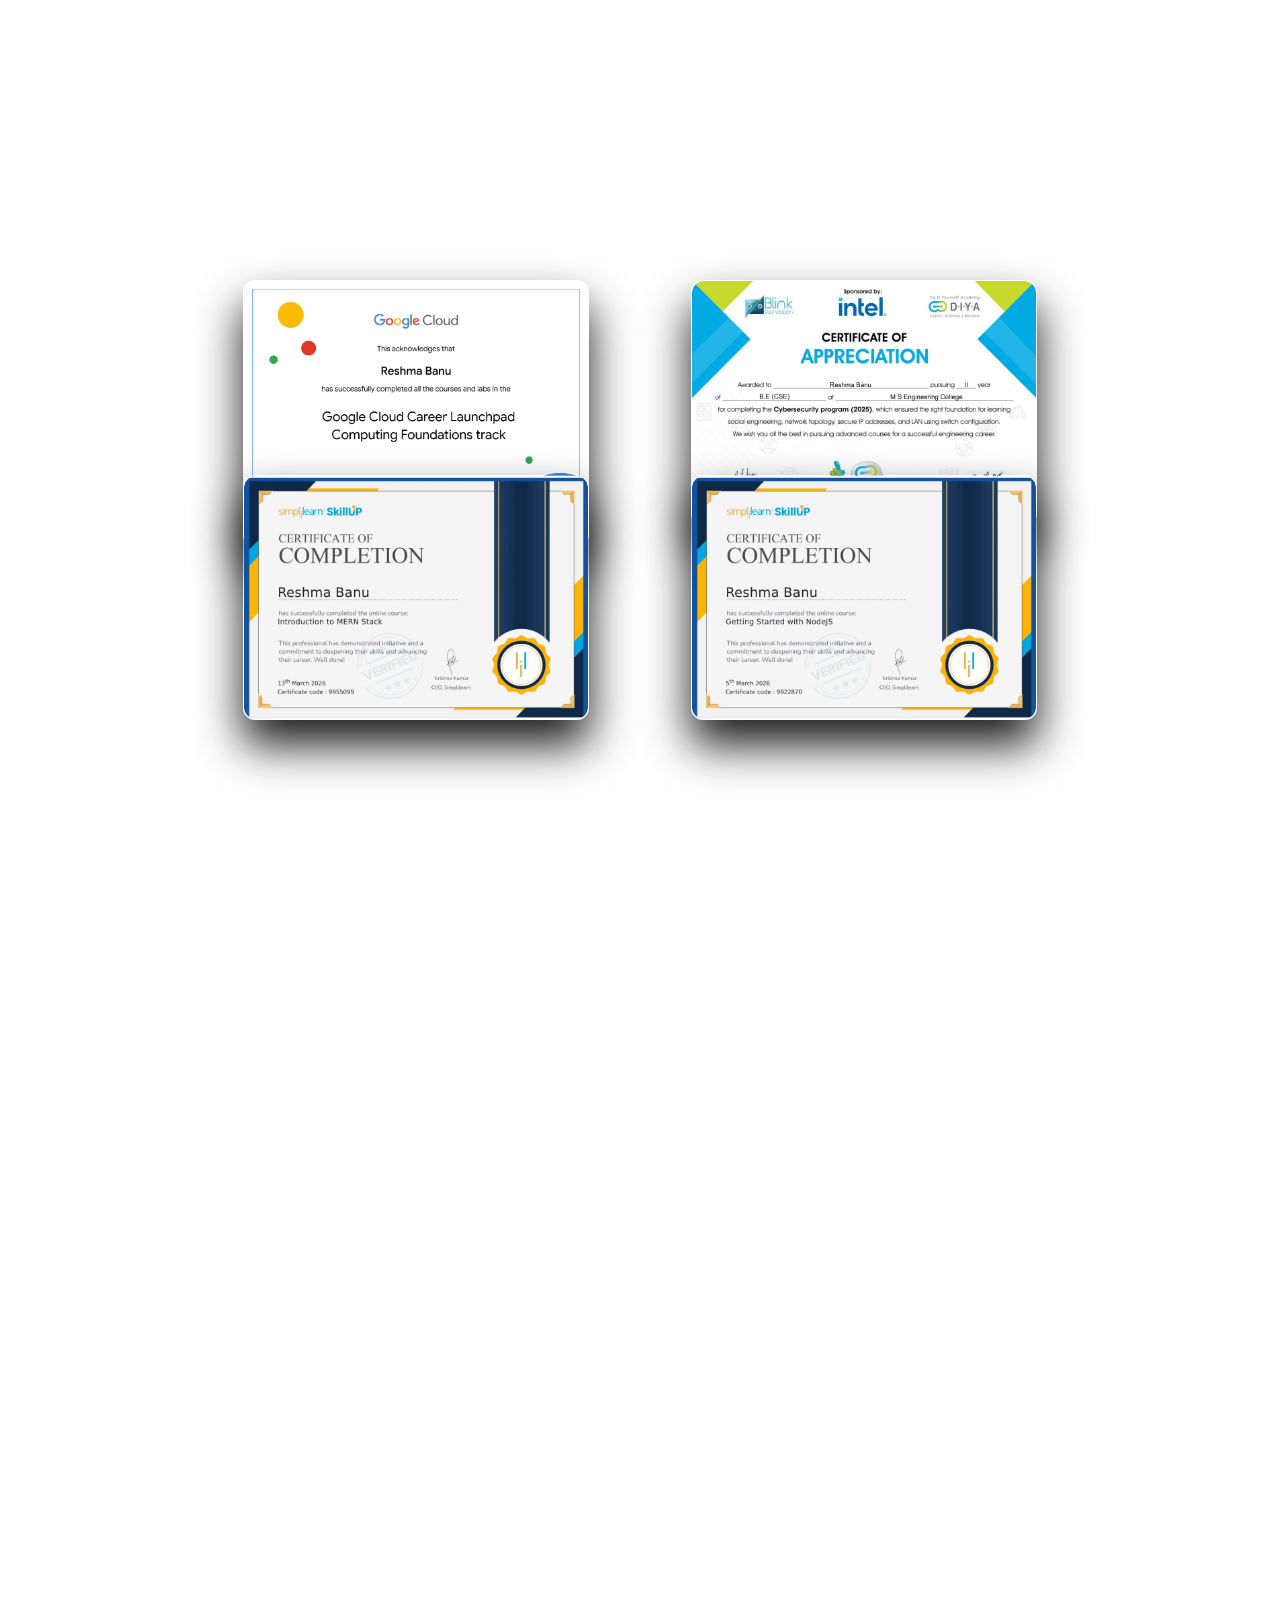
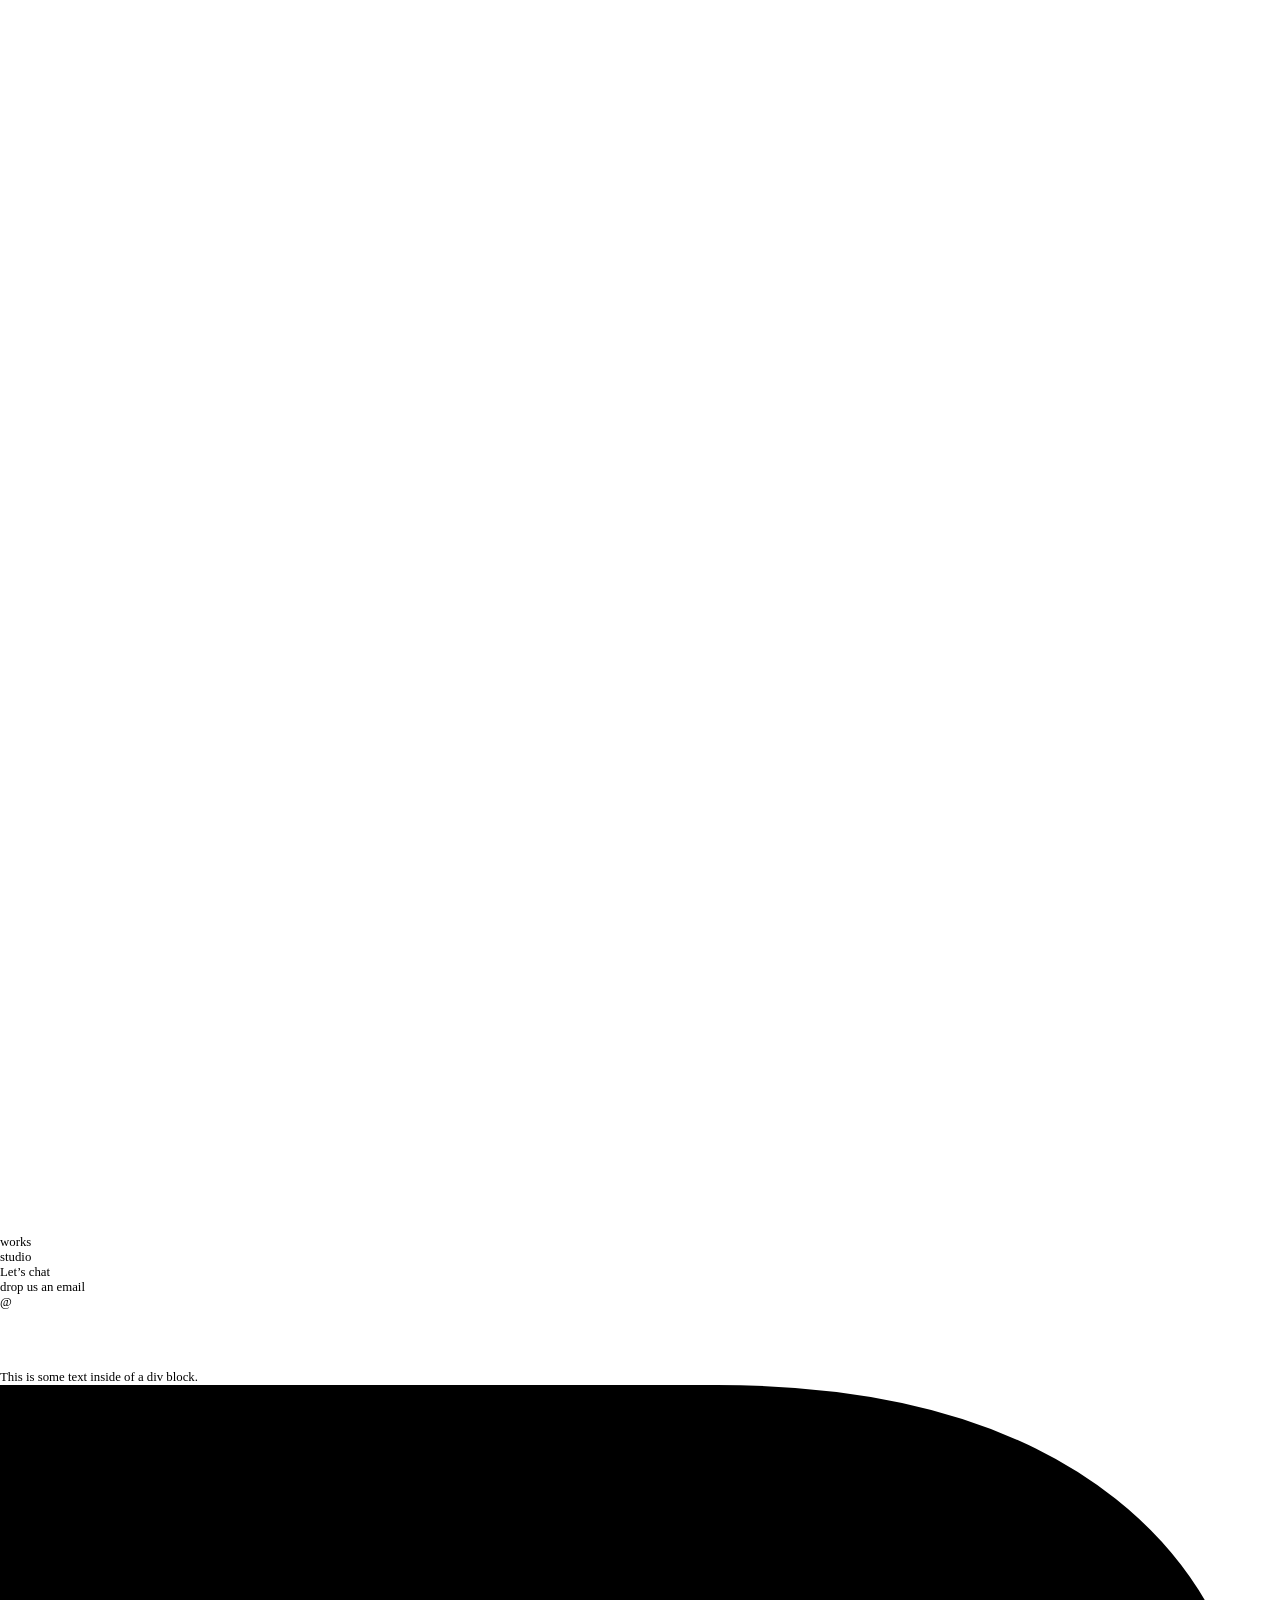
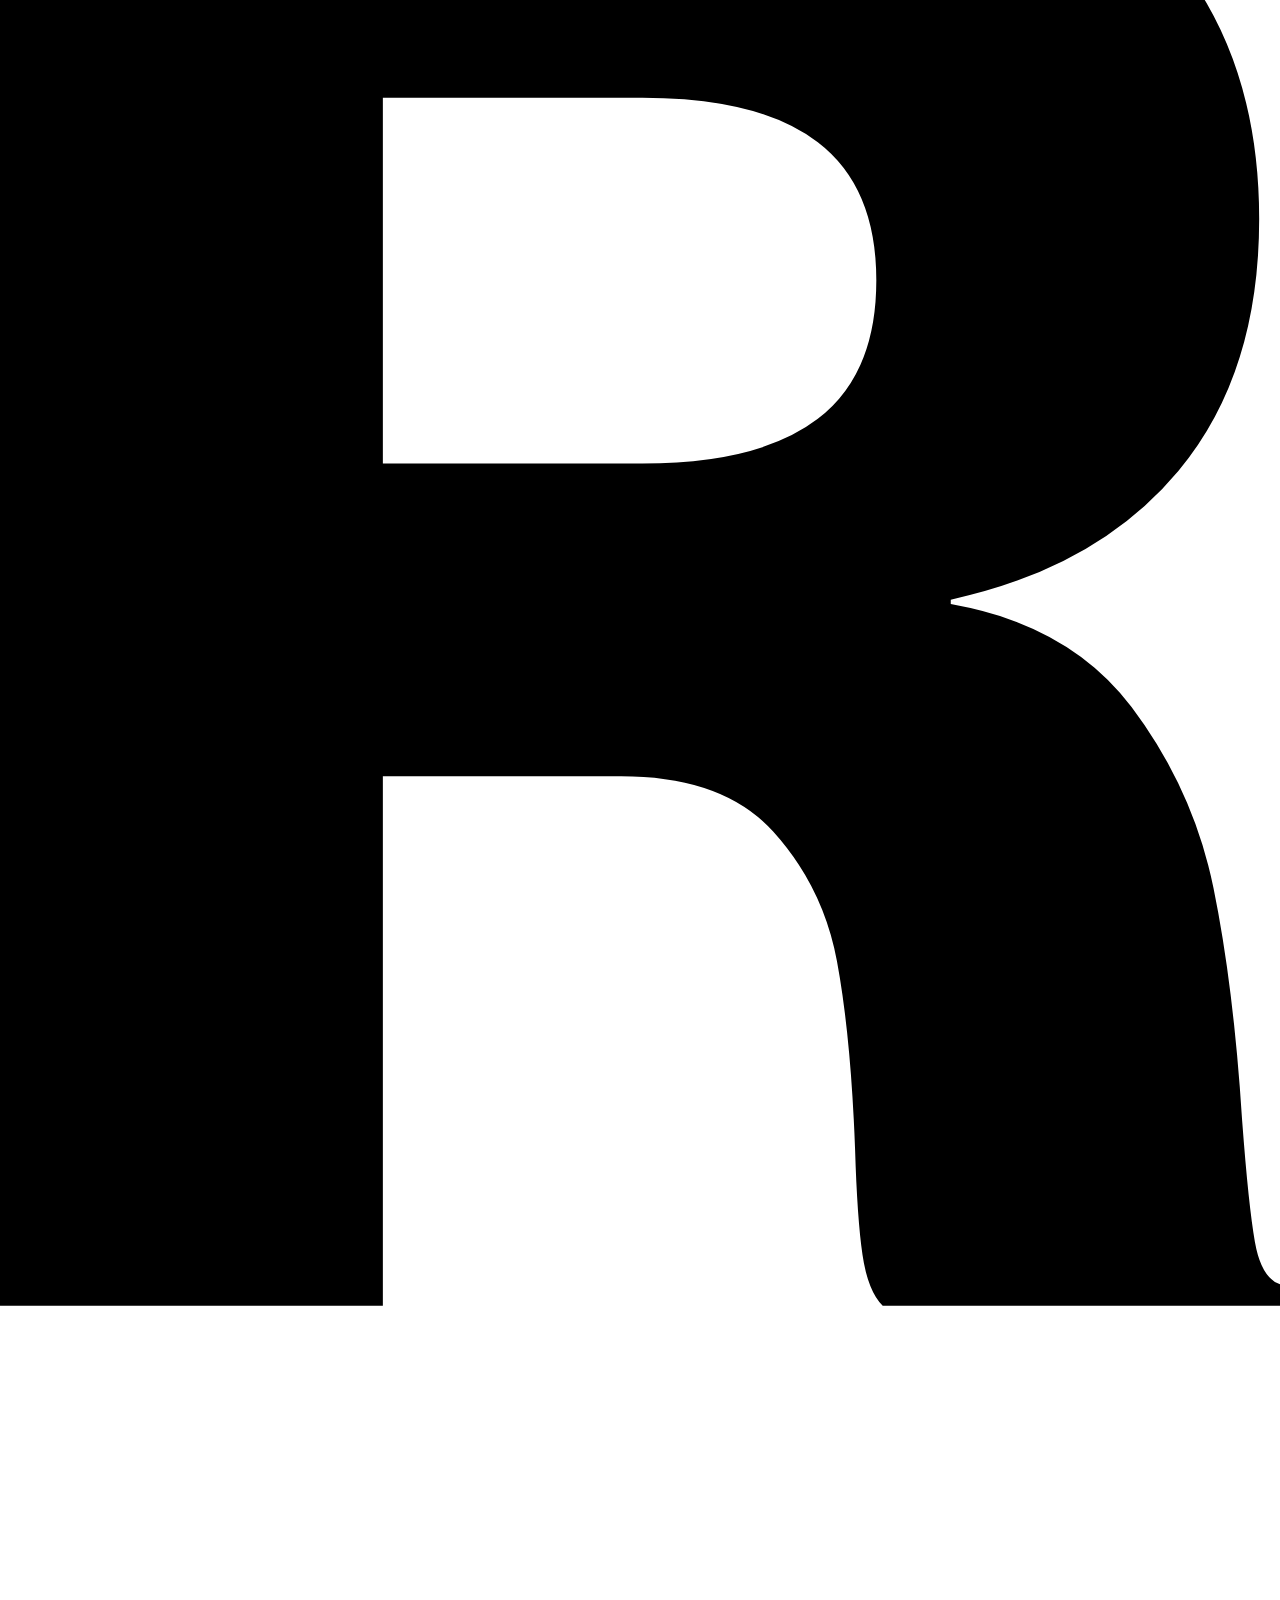
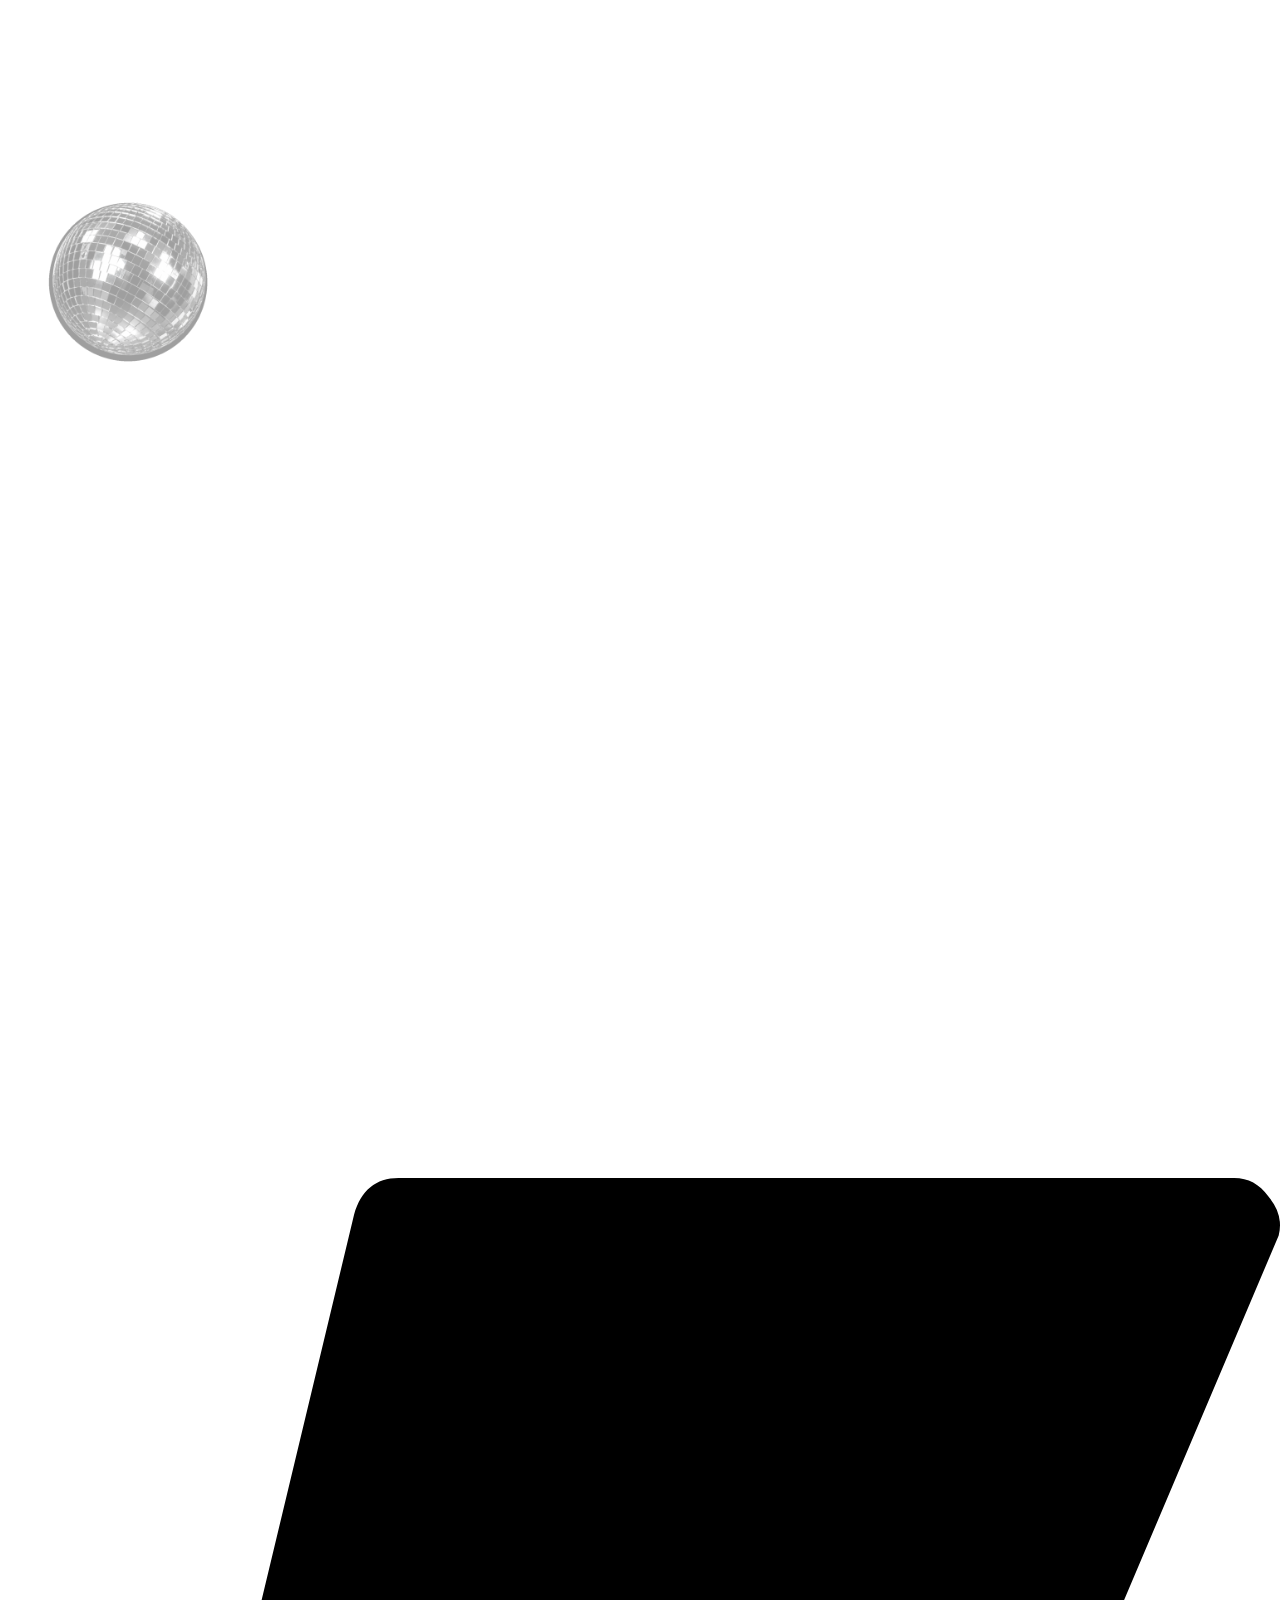
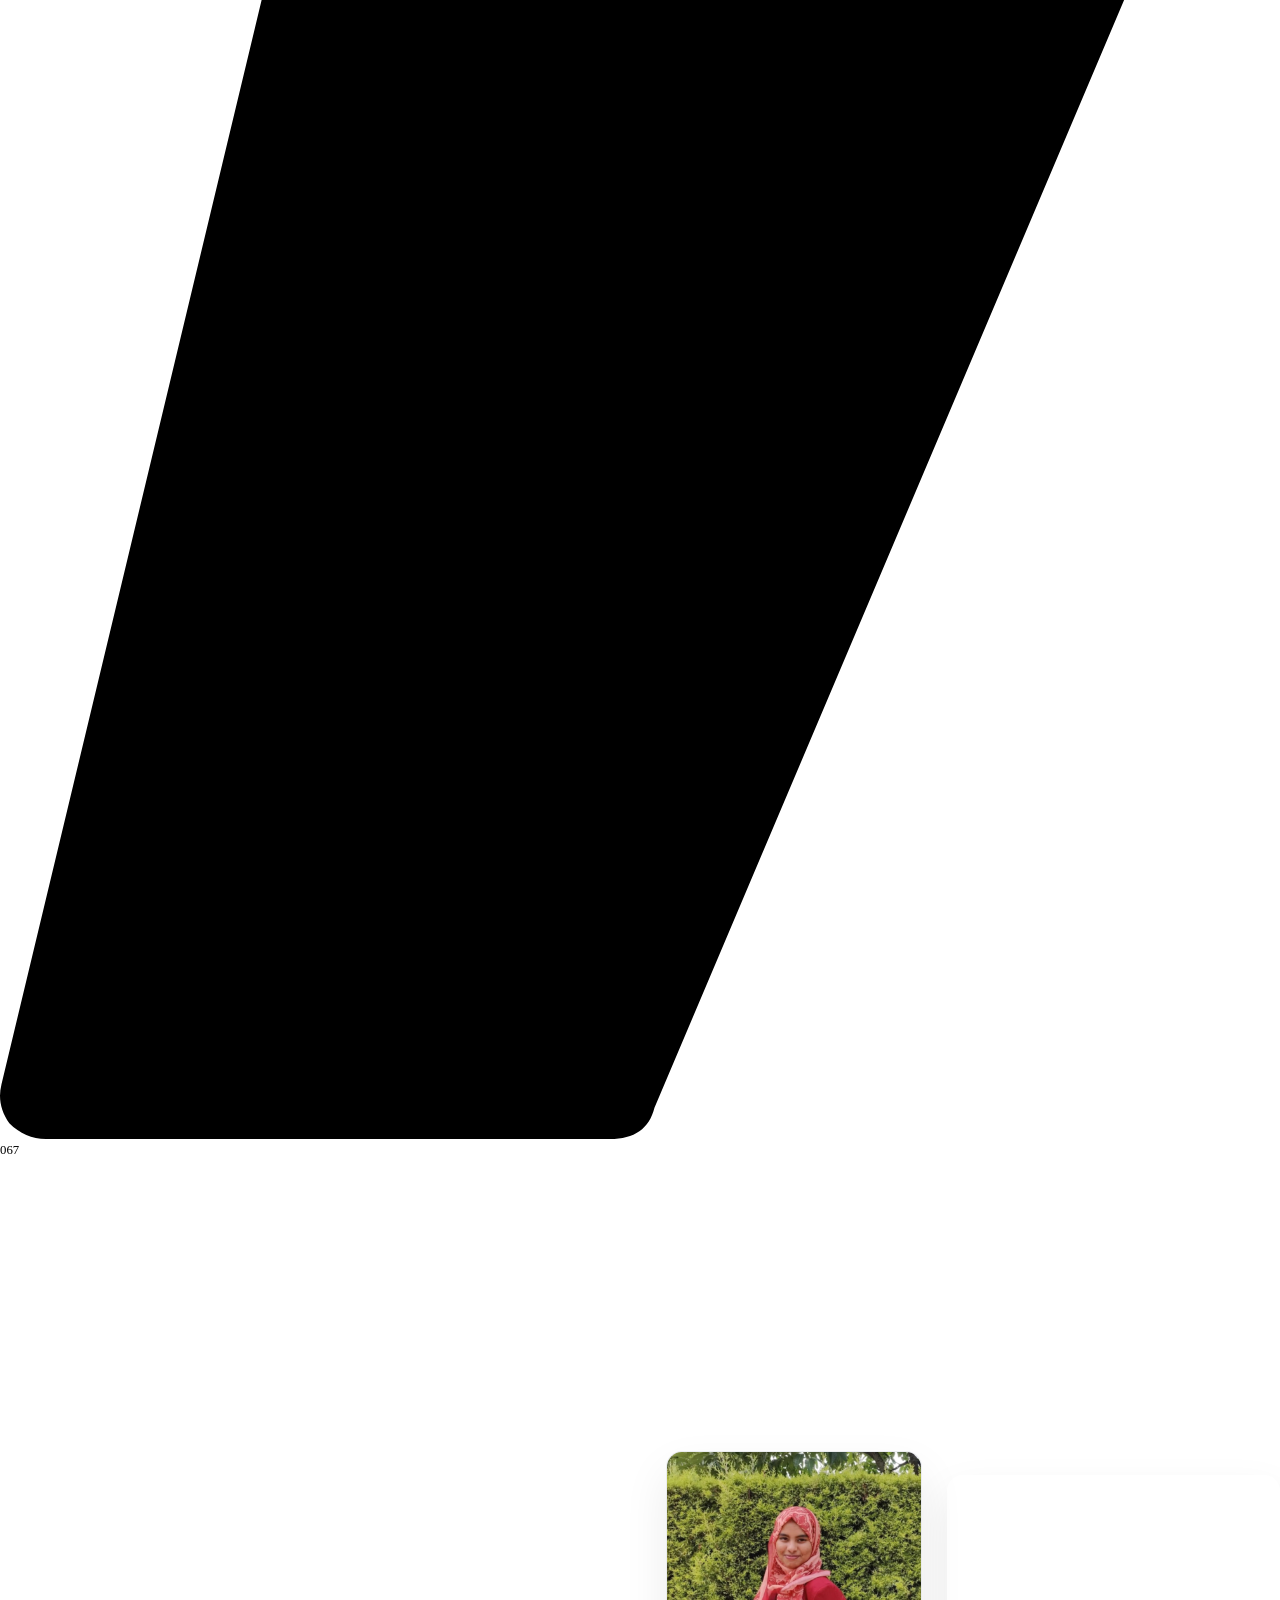
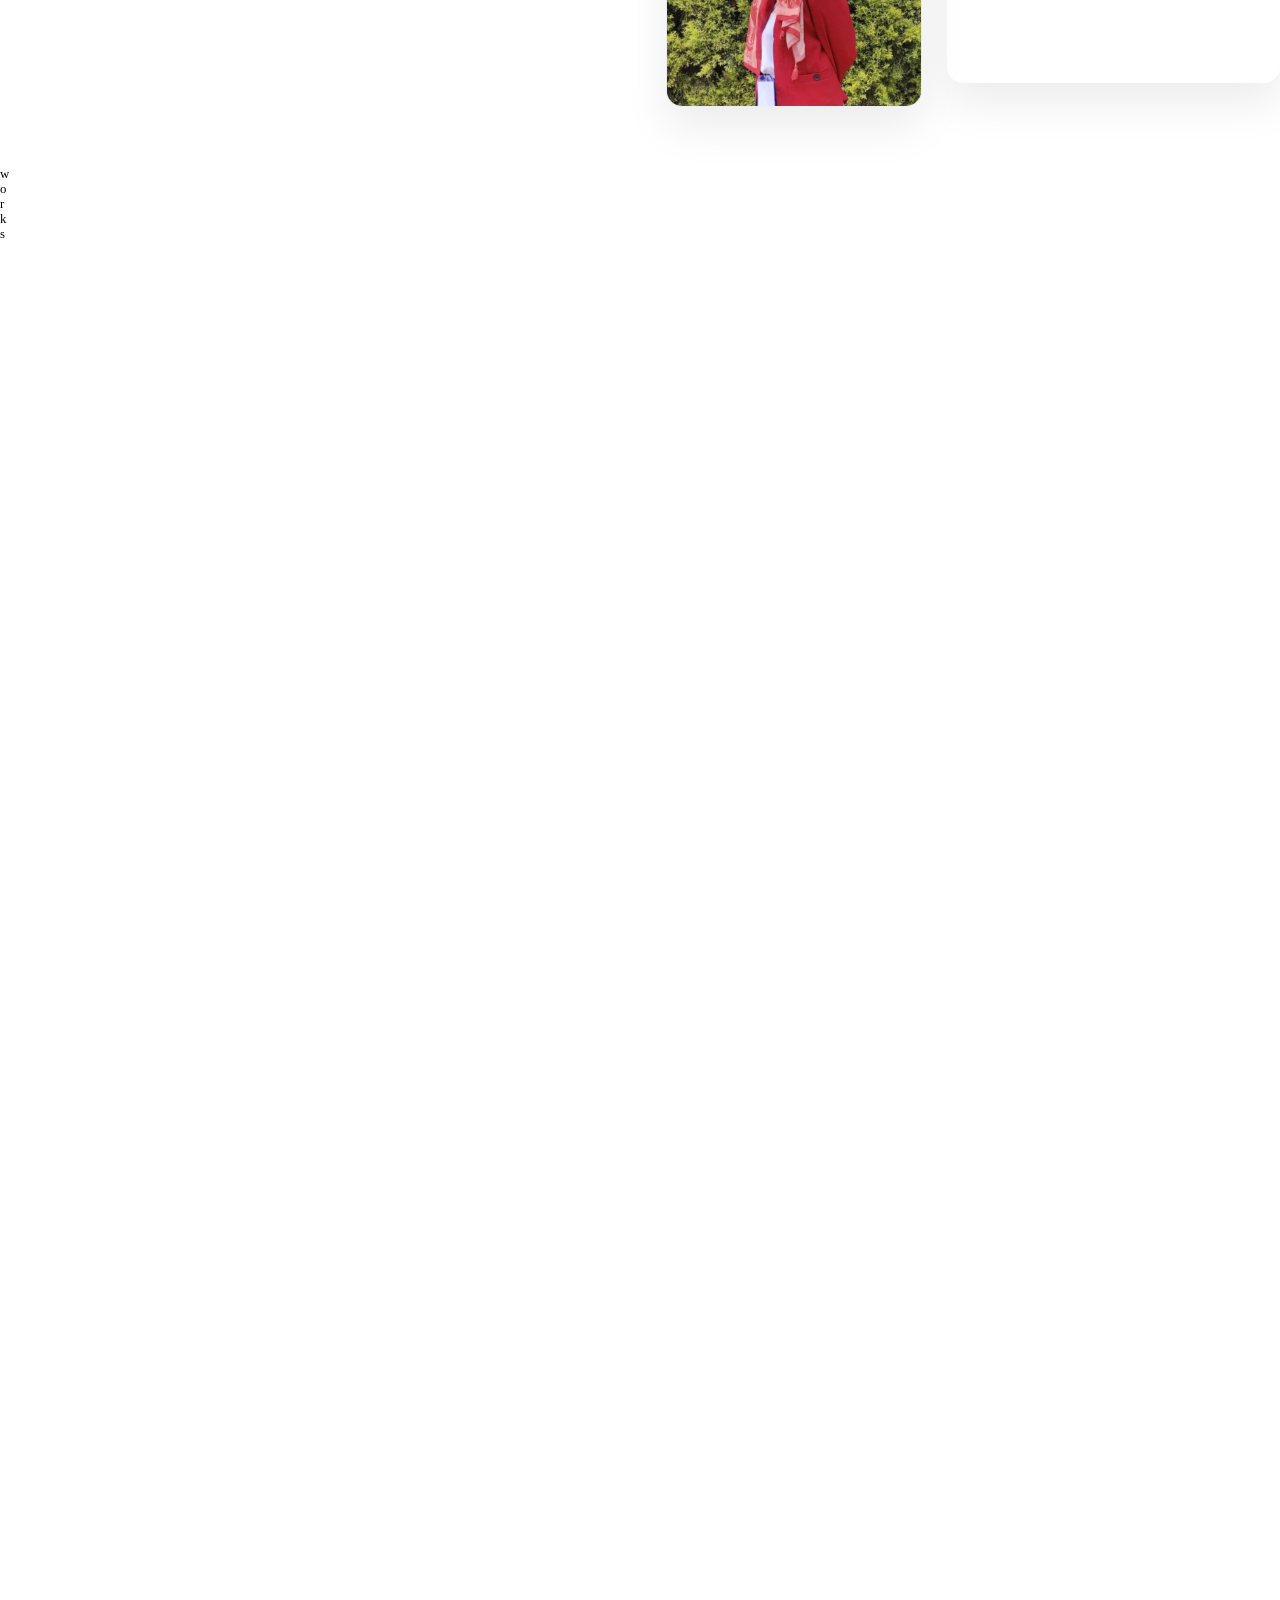
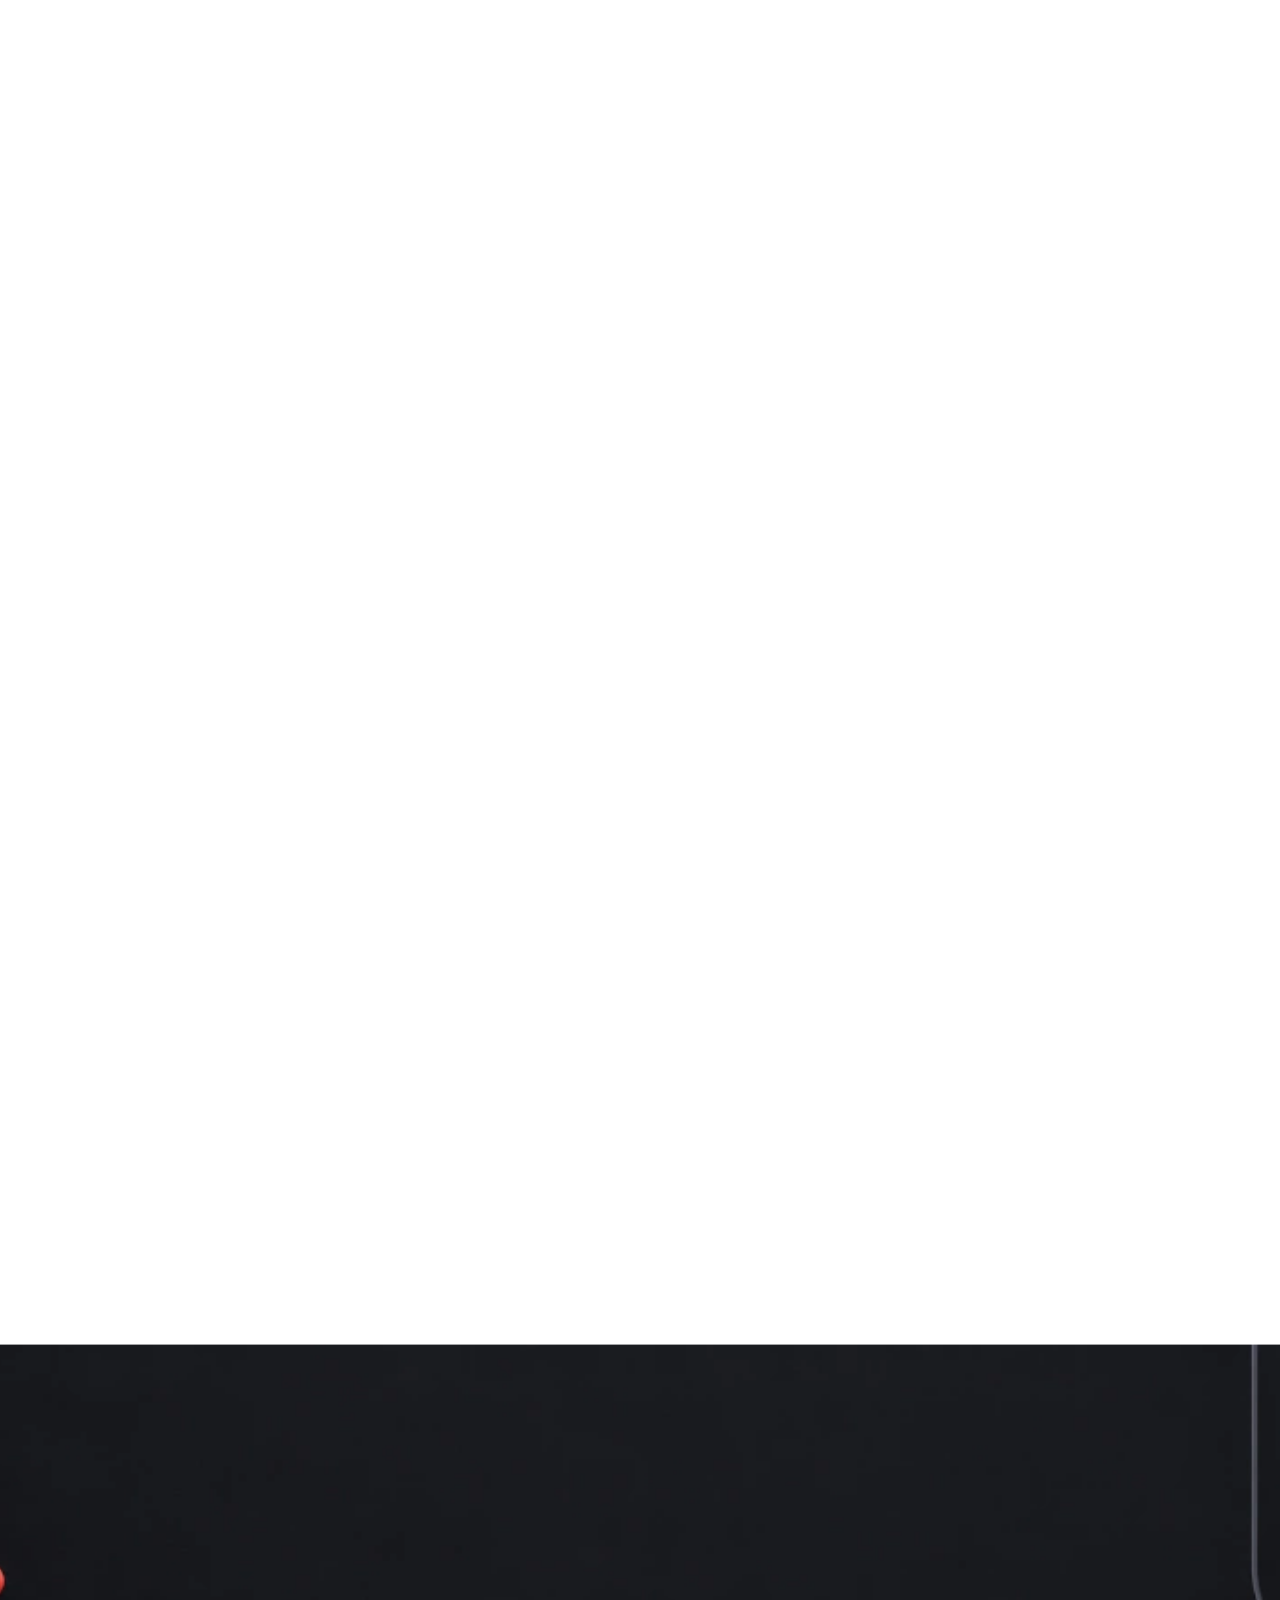
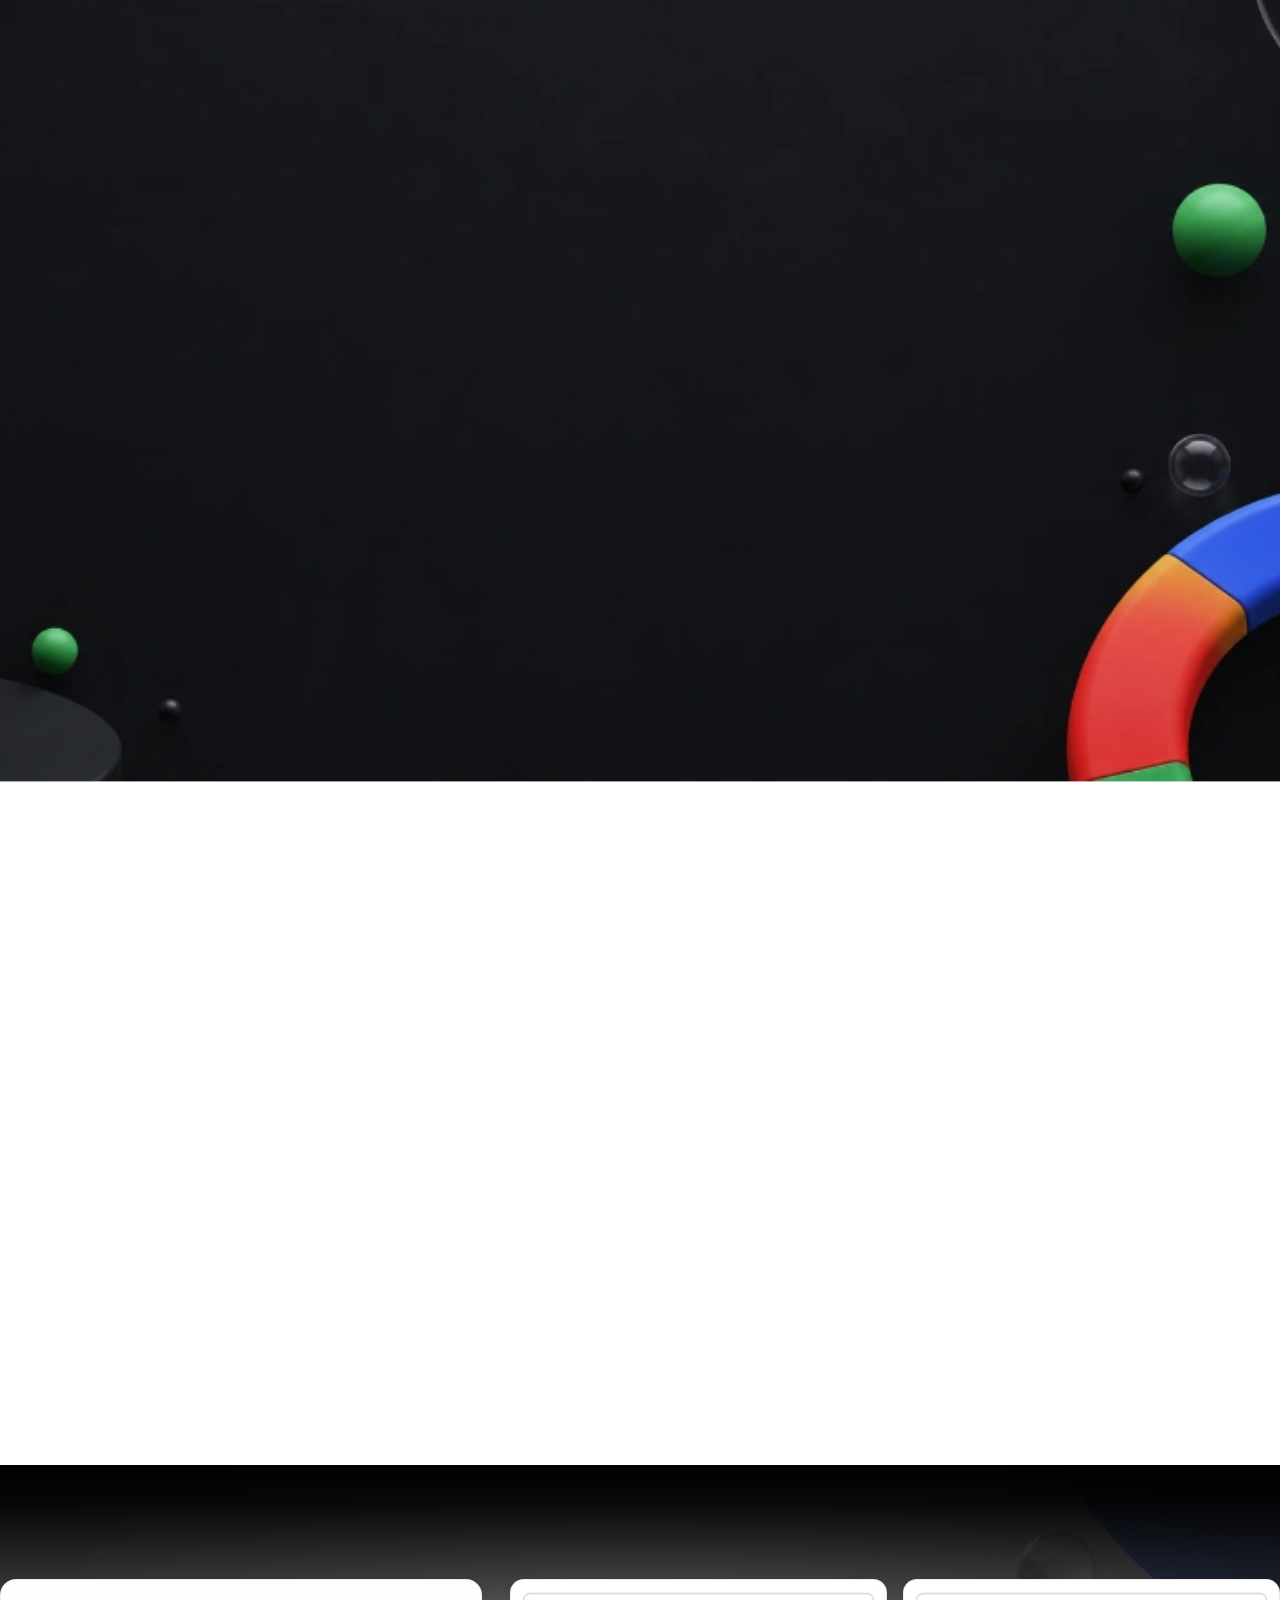
==== commit 35a7cace: "feat(showreel): integrate portrait image on the left side of the video" ====
--- a/index.html
+++ b/index.html
@@ -193,7 +193,22 @@
       display: none !important;
     }
 }
-</style></div><nav delay="1.5" opacity="" no-scroll="" class="nav-boiler"><a href="/" aria-current="page" class="nav-logo-wrap w-inline-block w--current"><svg xmlns="http://www.w3.org/2000/svg" viewBox="0 0 2679.8 291" fill="none" class="nav-logo"><path d="M0.0 7.0H131.97202797202797Q178.96503496503496 7.0 205.3986013986014 27.951048951048946Q231.83216783216784 48.90209790209789 231.83216783216784 86.8881118881119Q231.83216783216784 115.47552447552448 216.95104895104896 133.2937062937063Q202.06993006993008 151.1118881118881 175.04895104895107 156.98601398601397V157.76923076923077Q196.979020979021 161.68531468531467 208.33566433566435 176.76223776223776Q219.6923076923077 191.83916083916085 223.4125874125874 210.04895104895104Q227.13286713286715 228.25874125874125 228.6993006993007 252.93006993006992Q229.8741258741259 268.5944055944056 231.04895104895107 275.25174825174827Q232.22377622377624 281.90909090909093 235.74825174825176 283.0839160839161V287.0H162.51748251748253Q159.7762237762238 284.2587412587413 158.7972027972028 277.6013986013986Q157.8181818181818 270.94405594405595 157.42657342657344 258.02097902097904Q156.64335664335664 237.26573426573427 154.09790209790208 223.55944055944056Q151.55244755244755 209.85314685314685 142.34965034965035 199.6713286713287Q133.14685314685315 189.4895104895105 114.34965034965035 189.4895104895105H70.4895104895105V287.0H0.0ZM118.26573426573427 131.92307692307693Q139.8041958041958 131.92307692307693 150.5734265734266 123.69930069930071Q161.34265734265736 115.47552447552448 161.34265734265736 98.24475524475525Q161.34265734265736 81.013986013986 150.5734265734266 72.79020979020979Q139.8041958041958 64.56643356643357 118.26573426573427 64.56643356643357H70.4895104895105V131.92307692307693Z" fill="currentColor" class="nav-r-first"></path><path d="M249.74825174825176 7.0H462.0V64.56643356643357H320.23776223776224V114.3006993006993H442.4195804195804V171.86713286713285H320.23776223776224V229.43356643356643H464.34965034965035V287.0H249.74825174825176Z" fill="currentColor" class="nav-e"></path><path d="M478.34965034965035 191.83916083916085H549.6223776223776Q549.6223776223776 214.94405594405595 565.090909090909 225.71328671328672Q580.5594405594405 236.4825174825175 606.013986013986 236.4825174825175Q625.2027972027972 236.4825174825175 635.3846153846154 229.62937062937064Q645.5664335664335 222.7762237762238 645.5664335664335 211.41958041958043Q645.5664335664335 200.84615384615384 638.7132867132866 194.1888111888112Q631.8601398601398 187.53146853146853 620.6993006993007 183.02797202797203Q609.5384615384615 178.52447552447552 588.0 172.25874125874125L578.9930069930069 169.5174825174825Q550.4055944055945 160.90209790209792 530.8251748251748 151.1118881118881Q511.24475524475525 141.32167832167832 499.1048951048951 125.26573426573427Q486.96503496503493 109.20979020979021 486.96503496503493 85.71328671328672Q486.96503496503493 42.244755244755254 516.7272727272727 21.48951048951048Q546.4895104895105 0.7342657342657049 595.048951048951 0.7342657342657049Q627.9440559440559 0.7342657342657049 654.5734265734266 11.895104895104879Q681.2027972027972 23.055944055944053 697.0629370629371 43.61538461538461Q712.9230769230769 64.17482517482517 713.7062937062938 91.97902097902099H642.4335664335664Q640.083916083916 75.9230769230769 627.7482517482517 66.7202797202797Q615.4125874125874 57.517482517482506 595.048951048951 57.517482517482506Q578.6013986013986 57.517482517482506 568.8111888111888 63.195804195804186Q559.020979020979 68.87412587412587 559.020979020979 80.62237762237763Q559.020979020979 89.62937062937061 564.3076923076923 95.6993006993007Q569.5944055944055 101.76923076923077 579.972027972028 106.07692307692308Q590.3496503496503 110.38461538461539 610.3216783216783 116.25874125874125Q646.7412587412587 127.22377622377621 667.4965034965035 135.83916083916083Q688.2517482517483 144.45454545454544 702.9370629370629 161.09790209790208Q717.6223776223776 177.74125874125872 717.6223776223776 204.76223776223776Q717.6223776223776 231.3916083916084 704.5034965034965 251.36363636363637Q691.3846153846154 271.3356643356643 666.3216783216783 282.3006993006993Q641.2587412587412 293.26573426573424 606.7972027972028 293.26573426573424Q569.986013986014 293.26573426573424 540.8111888111888 281.12587412587413Q511.6363636363636 268.986013986014 494.993006993007 246.07692307692307Q478.34965034965035 223.16783216783216 478.34965034965035 191.83916083916085Z" fill="currentColor" class="nav-s"></path><path d="M731.6223776223776 7.0H802.1118881118881V116.65034965034965H898.0559440559441V7.0H968.5454545454545V287.0H898.0559440559441V174.2167832167832H802.1118881118881V287.0H731.6223776223776Z" fill="currentColor" class="nav-h"></path><path d="M982.5454545454545 7.0H1068.6993006993007L1126.2657342657342 185.57342657342656H1127.048951048951L1184.6153846153845 7.0H1270.7692307692307V287.0H1204.1958041958042V112.73426573426573H1203.4125874125875L1151.3286713286714 287.0H1101.9860139860139L1049.902097902098 112.73426573426573H1049.118881118881V287.0H982.5454545454545Z" fill="currentColor" class="nav-m"></path><path d="M1391.2867132867134 7.0H1462.167832167832L1569.4685314685314 287.0H1492.3216783216783L1474.3076923076924 228.65034965034965H1378.3636363636365L1360.3496503496503 287.0H1284.7692307692307ZM1458.6433566433566 175.0 1426.923076923077 71.61538461538461H1426.13986013986L1394.4195804195804 175.0Z" fill="currentColor" class="nav-a1"></path><path d="M1643.4685314685314 7.0H1779.3566433566434Q1868.2517482517483 7.0 1868.2517482517483 77.48951048951048Q1868.2517482517483 101.37762237762237 1856.3076923076924 115.86713286713287Q1844.3636363636363 130.35664335664336 1824.7832167832169 137.013986013986V137.7972027972028Q1849.062937062937 142.1048951048951 1864.13986013986 158.55244755244755Q1879.2167832167831 175.0 1879.2167832167831 204.3706293706294Q1879.2167832167831 247.44755244755245 1854.1538461538462 267.2237762237762Q1829.090909090909 287.0 1783.2727272727273 287.0H1643.4685314685314ZM1762.909090909091 229.43356643356643Q1786.013986013986 229.43356643356643 1796.5874125874125 222.1888111888112Q1807.1608391608393 214.94405594405595 1807.1608391608393 196.14685314685315Q1807.1608391608393 177.34965034965035 1796.5874125874125 170.3006993006993Q1786.013986013986 163.25174825174827 1762.909090909091 163.25174825174827H1713.958041958042V229.43356643356643ZM1760.951048951049 120.17482517482517Q1777.7902097902097 120.17482517482517 1786.993006993007 114.30069930069929Q1796.1958041958042 108.42657342657341 1796.1958041958042 92.37062937062936Q1796.1958041958042 76.3146853146853 1786.993006993007 70.44055944055944Q1777.7902097902097 64.56643356643357 1760.951048951049 64.56643356643357H1713.958041958042V120.17482517482517Z" fill="currentColor" class="nav-b"></path><path d="M1999.7342657342658 7.0H2070.6153846153848L2177.916083916084 287.0H2100.769230769231L2082.755244755245 228.65034965034965H1986.811188811189L1968.7972027972028 287.0H1893.2167832167831ZM2067.090909090909 175.0 2035.3706293706293 71.61538461538461H2034.5874125874125L2002.8671328671328 175.0Z" fill="currentColor" class="nav-a2"></path><path d="M2191.916083916084 7.0H2262.4055944055945L2360.3076923076924 173.43356643356643H2361.0909090909095V7.0H2431.58041958042V287.0H2361.0909090909095L2263.1888111888115 120.56643356643357H2262.4055944055945V287.0H2191.916083916084Z" fill="currentColor" class="nav-n"></path><path d="M2445.58041958042 185.96503496503496V7.0H2516.0699300699303V185.96503496503496Q2516.0699300699303 212.5944055944056 2527.4265734265737 224.14685314685315Q2538.783216783217 235.6993006993007 2562.671328671329 235.6993006993007Q2586.559440559441 235.6993006993007 2597.916083916084 224.14685314685315Q2609.2727272727275 212.5944055944056 2609.2727272727275 185.96503496503496V7.0H2679.762237762238V185.96503496503496Q2679.762237762238 239.6153846153846 2652.1538461538466 266.4405594405594Q2624.545454545455 293.26573426573424 2562.671328671329 293.26573426573424Q2500.797202797203 293.26573426573424 2473.1888111888115 266.4405594405594Q2445.58041958042 239.6153846153846 2445.58041958042 185.96503496503496Z" fill="currentColor" class="nav-u"></path></svg></a><div class="menu-w"><div class="menu-btn"><div class="menu-btn-text">menu</div><svg xmlns="http://www.w3.org/2000/svg" width="100%" viewBox="0 0 6 6" fill="none" class="menu-svg"><rect y="4" width="2" height="2" fill="currentColor"></rect><rect x="4" y="4" width="2" height="2" fill="currentColor"></rect><rect width="2" height="2" fill="currentColor"></rect><rect x="4" width="2" height="2" fill="currentColor"></rect></svg></div><div class="menu-links-w"><a href="#works" data-taxi-link="" class="link-boiler">works</a><a href="#studio-video" data-taxi-link="" class="link-boiler">STUDIO</a><a href="#footer" class="link-boiler">contact</a></div></div></nav><div class="menu_wrapper"><div class="fake-el-menu"></div><div class="div-block-10"><div class="link-menu"><a href="/works" class="link-mob w-inline-block"><div>works</div></a><a href="#studio-video" class="link-mob w-inline-block"><div>studio</div></a></div><div class="link-btn-menu"><a href="https://calendly.com/hello-noth/30min" target="_blank" class="btn mob-menu w-inline-block"><div class="btn__text"><p class="btn__text-p">Let’s chat</p></div><div class="arrow-w"><div class="arrow black-blend"><div class="line-arrow"></div><div class="shape-arrow"></div></div></div></a><a href="mailto:hello@noth.in" class="btn email white w-inline-block"><div class="btn__text"><p class="btn__text-p">drop us an email</p></div><div class="arobase">@</div></a></div></div><div class="link-hero-bottom-w"><div delay="1.5" line="" no-scroll="">Creative studio in Paris</div><div delay="1.5" opacity="" no-scroll="" class="link-hero-lang-w"><div class="link-hero-w"><a href="https://www.linkedin.com/in/reshmabanu2328" target="_blank" class="link w-inline-block"><div>LKDN</div></a><a href="https://www.linkedin.com/in/reshmabanu2328" target="_blank" class="link hide-tablet w-inline-block"><div>Linkedin</div></a></div><a href="#" class="link-lang mob w-inline-block"><div>EN</div></a></div></div></div><div class="loader"><div class="loader-c"><div class="fake-top-loader"><div>This is some text inside of a div block.</div></div><div class="loader-anim"><svg xmlns="http://www.w3.org/2000/svg" width="100%" viewBox="0 0 101.0 120" fill="none" class="n-load"><path d="M0.0 0.0H56.55944055944056Q76.69930069930071 0.0 88.02797202797203 8.97902097902098Q99.35664335664336 17.95804195804196 99.35664335664336 34.23776223776224Q99.35664335664336 46.489510489510494 92.97902097902099 54.12587412587413Q86.60139860139861 61.76223776223776 75.02097902097903 64.27972027972028V64.61538461538461Q84.41958041958043 66.2937062937063 89.2867132867133 72.75524475524475Q94.15384615384616 79.21678321678321 95.74825174825176 87.02097902097901Q97.34265734265735 94.82517482517483 98.01398601398603 105.3986013986014Q98.51748251748252 112.1118881118881 99.02097902097903 114.96503496503496Q99.52447552447553 117.81818181818181 101.03496503496504 118.32167832167832V120.0H69.65034965034965Q68.47552447552448 118.82517482517483 68.05594405594405 115.97202797202797Q67.63636363636364 113.11888111888112 67.46853146853148 107.58041958041957Q67.13286713286713 98.68531468531468 66.04195804195805 92.8111888111888Q64.95104895104896 86.93706293706293 61.006993006993014 82.57342657342657Q57.06293706293707 78.20979020979021 49.006993006993014 78.20979020979021H30.20979020979021V120.0H0.0ZM50.685314685314694 53.53846153846153Q59.91608391608392 53.53846153846153 64.53146853146853 50.01398601398601Q69.14685314685315 46.489510489510494 69.14685314685315 39.10489510489511Q69.14685314685315 31.72027972027972 64.53146853146853 28.195804195804193Q59.91608391608392 24.671328671328666 50.685314685314694 24.671328671328666H30.20979020979021V53.53846153846153Z" fill="currentColor"></path></svg><div class="loader-img-w"><img sizes="100vw" srcset="/assets/formes/bubble_gear-p-500.webp 500w, /assets/formes/bubble_gear-p-800.webp 800w, /assets/formes/bubble_gear-p-1080.webp 1080w, /assets/formes/bubble_gear.webp 1024w" alt="Transparent bubble wrap glass gear cogwheel." src="/assets/formes/bubble_gear.webp" loading="eager" class="loader-img coeur"/><img sizes="100vw" srcset="/assets/formes/blue_knot-p-500.webp 500w, /assets/formes/blue_knot-p-800.webp 800w, /assets/formes/blue_knot-p-1080.webp 1080w, /assets/formes/blue_knot.webp 1024w" alt="Iridescent metallic blue twisted torus knot." src="/assets/formes/blue_knot.webp" loading="eager" class="loader-img papier"/><img sizes="100vw" srcset="/assets/formes/black_puzzle-p-500.webp 500w, /assets/formes/black_puzzle-p-800.webp 800w, /assets/formes/black_puzzle-p-1080.webp 1080w, /assets/formes/black_puzzle.webp 1024w" alt="Shiny black inflatable puzzle piece." src="/assets/formes/black_puzzle.webp" loading="eager" class="loader-img star"/><img sizes="100vw" srcset="/assets/formes/disco_ball-p-500.webp 500w, /assets/formes/disco_ball-p-800.webp 800w, /assets/formes/disco_ball-p-1080.webp 1080w, /assets/formes/disco_ball.webp 1024w" alt="Mirror disco ball reflective tiled sphere." src="/assets/formes/disco_ball.webp" loading="eager" class="loader-img bonbon"/><img sizes="100vw" srcset="/assets/formes/disco_ball-p-500.webp 500w, /assets/formes/disco_ball-p-800.webp 800w, /assets/formes/disco_ball-p-1080.webp 1080w, /assets/formes/disco_ball.webp 1024w" alt="Mirror disco ball reflective tiled sphere." src="/assets/formes/disco_ball.webp" loading="eager" class="loader-img bonbon-copy"/><img sizes="100vw" srcset="/assets/formes/pink_network-p-500.webp 500w, /assets/formes/pink_network-p-800.webp 800w, /assets/formes/pink_network-p-1080.webp 1080w, /assets/formes/pink_network.webp 1024w" alt="Pink organic bubble slime network sphere." src="/assets/formes/pink_network.webp" loading="eager" class="loader-img chewinggum"/><img sizes="100vw" srcset="/assets/formes/black_puzzle-p-500.webp 500w, /assets/formes/black_puzzle-p-800.webp 800w, /assets/formes/black_puzzle-p-1080.webp 1080w, /assets/formes/black_puzzle.webp 1024w" alt="Shiny black inflatable puzzle piece." src="/assets/formes/black_puzzle.webp" loading="eager" class="loader-img papier"/><img sizes="100vw" srcset="/assets/formes/pink_network-p-500.webp 500w, /assets/formes/pink_network-p-800.webp 800w, /assets/formes/pink_network-p-1080.webp 1080w, /assets/formes/pink_network.webp 1024w" alt="Pink organic bubble slime network sphere." src="/assets/formes/pink_network.webp" loading="eager" class="loader-img papier"/><img sizes="100vw" srcset="/assets/formes/disco_ball-p-500.webp 500w, /assets/formes/disco_ball-p-800.webp 800w, /assets/formes/disco_ball-p-1080.webp 1080w, /assets/formes/disco_ball.webp 1024w" alt="Mirror disco ball reflective tiled sphere." src="/assets/formes/disco_ball.webp" loading="eager" class="loader-img papier"/><img sizes="100vw" srcset="/assets/formes/pink_network-p-500.webp 500w, /assets/formes/pink_network-p-800.webp 800w, /assets/formes/pink_network-p-1080.webp 1080w, /assets/formes/pink_network.webp 1024w" alt="Pink organic bubble slime network sphere." src="/assets/formes/pink_network.webp" loading="eager" class="loader-img papier"/><img sizes="100vw" srcset="/assets/formes/blue_knot-p-500.webp 500w, /assets/formes/blue_knot-p-800.webp 800w, /assets/formes/blue_knot-p-1080.webp 1080w, /assets/formes/blue_knot.webp 1024w" alt="Iridescent metallic blue twisted torus knot." src="/assets/formes/blue_knot.webp" loading="eager" class="loader-img papier"/><img sizes="100vw" srcset="/assets/formes/blue_knot-p-500.webp 500w, /assets/formes/blue_knot-p-800.webp 800w, /assets/formes/blue_knot-p-1080.webp 1080w, /assets/formes/blue_knot.webp 1024w" alt="Iridescent metallic blue twisted torus knot." src="/assets/formes/blue_knot.webp" loading="eager" class="loader-img papier"/></div><svg xmlns="http://www.w3.org/2000/svg" width="100%" viewBox="0 0 41 50" fill="none" class="apos-load"><path d="M39.5359 0C39.9821 0 40.3447 0.195095 40.6235 0.585285C40.9582 0.975474 41.0697 1.39353 40.9582 1.83947L20.9631 48.9967C20.7958 49.6656 20.3217 50 19.5409 50H1.47004C1.02385 50 0.633448 49.8328 0.298802 49.4983C0.0199315 49.1081 -0.0637449 48.6901 0.0478035 48.2441L11.3421 1.17057C11.5652 0.39019 12.0393 0 12.7643 0H39.5359Z" fill="currentColor"></path></svg></div><div class="loader-nbr-w"><div>000</div></div></div></div><div class="page-wrapper"><div data-taxi="" class="main-wrapper"><div data-taxi-view="" class="page_view"><div class="section-w"><div class="section-fake-hero"><div class="div-block"><div delay="1.5" line="" no-scroll="" class="p-l" data-reveal-init="1" aria-label="Not a style, a perspective.Because Reshma Banu is Everythin’." style="opacity: 1;"><div class="line-mask-child-mask" aria-hidden="true" style="position: relative; display: block; text-align: start; overflow: clip;"><div class="line-child" aria-hidden="true" style="position: relative; display: block; text-align: start; translate: none; rotate: none; scale: none; transform: translate(0px, 0px);">Not a style, a perspective.</div></div><div class="line-mask-child-mask" aria-hidden="true" style="position: relative; display: block; text-align: start; overflow: clip;"><div class="line-child" aria-hidden="true" style="position: relative; display: block; text-align: start; translate: none; rotate: none; scale: none; transform: translate(0px, 0px);">Because Reshma Banu is Everythin’.</div></div></div><div class="space-24"></div><a delay="2" opacity="" no-scroll="" href="https://calendly.com/hello-noth/30min" target="_blank" class="btn black-blend w-inline-block" data-reveal-init="1" style="opacity: 1;"><div class="btn__text"><p class="btn__text-p">book a call</p></div><div class="arrow-w"><div class="arrow black-blend"><div class="line-arrow"></div><div class="shape-arrow"></div></div></div></a></div><div class="link-hero-bottom-w"><div delay="1.5" line="" no-scroll="" data-reveal-init="1" aria-label="Creative studio in Paris" style="opacity: 1;"><div class="line-mask-child-mask" aria-hidden="true" style="position: relative; display: block; text-align: start; overflow: clip;"><div class="line-child" aria-hidden="true" style="position: relative; display: block; text-align: start; translate: none; rotate: none; scale: none; transform: translate(0px, 0px);">Creative studio in Paris</div></div></div><div delay="1.5" opacity="" no-scroll="" class="link-hero-lang-w" data-reveal-init="1" style="opacity: 1;"><div class="link-hero-w"><a href="https://www.linkedin.com/in/reshmabanu2328" target="_blank" class="link hide-desk w-inline-block" style="position: relative;"><div>LKDN</div><span class="link-underline" style="position: absolute; bottom: -3px; left: 0%; width: 0%; height: 1px; background: white; pointer-events: none;"></span></a><a href="https://www.linkedin.com/in/reshmabanu2328" target="_blank" class="link hide-tablet w-inline-block" style="position: relative;"><div>Linkedin</div><span class="link-underline" style="position: absolute; bottom: -3px; left: 0%; width: 0%; height: 1px; background: white; pointer-events: none;"></span></a></div><a href="#" class="link-lang w-inline-block"><div>EN</div></a></div></div></div><video src="http://localhost:5234/reshma_banu_hero_3d.mp4" autoplay="true" loop="" muted="" playsinline="" crossorigin="anonymous" class="video-hero-bg video-hero-bg"></video><section class="section hero-home"><div class="container hero-home"><div class="nothin-hero-w"><svg xmlns="http://www.w3.org/2000/svg" width="100%" viewBox="0 0 2679.8 294" fill="none" class="nothin-hero-svg"><path d="M0.0 7.0H131.97202797202797Q178.96503496503496 7.0 205.3986013986014 27.951048951048946Q231.83216783216784 48.90209790209789 231.83216783216784 86.8881118881119Q231.83216783216784 115.47552447552448 216.95104895104896 133.2937062937063Q202.06993006993008 151.1118881118881 175.04895104895107 156.98601398601397V157.76923076923077Q196.979020979021 161.68531468531467 208.33566433566435 176.76223776223776Q219.6923076923077 191.83916083916085 223.4125874125874 210.04895104895104Q227.13286713286715 228.25874125874125 228.6993006993007 252.93006993006992Q229.8741258741259 268.5944055944056 231.04895104895107 275.25174825174827Q232.22377622377624 281.90909090909093 235.74825174825176 283.0839160839161V287.0H162.51748251748253Q159.7762237762238 284.2587412587413 158.7972027972028 277.6013986013986Q157.8181818181818 270.94405594405595 157.42657342657344 258.02097902097904Q156.64335664335664 237.26573426573427 154.09790209790208 223.55944055944056Q151.55244755244755 209.85314685314685 142.34965034965035 199.6713286713287Q133.14685314685315 189.4895104895105 114.34965034965035 189.4895104895105H70.4895104895105V287.0H0.0ZM118.26573426573427 131.92307692307693Q139.8041958041958 131.92307692307693 150.5734265734266 123.69930069930071Q161.34265734265736 115.47552447552448 161.34265734265736 98.24475524475525Q161.34265734265736 81.013986013986 150.5734265734266 72.79020979020979Q139.8041958041958 64.56643356643357 118.26573426573427 64.56643356643357H70.4895104895105V131.92307692307693Z" fill="currentColor"></path><path d="M249.74825174825176 7.0H462.0V64.56643356643357H320.23776223776224V114.3006993006993H442.4195804195804V171.86713286713285H320.23776223776224V229.43356643356643H464.34965034965035V287.0H249.74825174825176Z" fill="currentColor"></path><path d="M478.34965034965035 191.83916083916085H549.6223776223776Q549.6223776223776 214.94405594405595 565.090909090909 225.71328671328672Q580.5594405594405 236.4825174825175 606.013986013986 236.4825174825175Q625.2027972027972 236.4825174825175 635.3846153846154 229.62937062937064Q645.5664335664335 222.7762237762238 645.5664335664335 211.41958041958043Q645.5664335664335 200.84615384615384 638.7132867132866 194.1888111888112Q631.8601398601398 187.53146853146853 620.6993006993007 183.02797202797203Q609.5384615384615 178.52447552447552 588.0 172.25874125874125L578.9930069930069 169.5174825174825Q550.4055944055945 160.90209790209792 530.8251748251748 151.1118881118881Q511.24475524475525 141.32167832167832 499.1048951048951 125.26573426573427Q486.96503496503493 109.20979020979021 486.96503496503493 85.71328671328672Q486.96503496503493 42.244755244755254 516.7272727272727 21.48951048951048Q546.4895104895105 0.7342657342657049 595.048951048951 0.7342657342657049Q627.9440559440559 0.7342657342657049 654.5734265734266 11.895104895104879Q681.2027972027972 23.055944055944053 697.0629370629371 43.61538461538461Q712.9230769230769 64.17482517482517 713.7062937062938 91.97902097902099H642.4335664335664Q640.083916083916 75.9230769230769 627.7482517482517 66.7202797202797Q615.4125874125874 57.517482517482506 595.048951048951 57.517482517482506Q578.6013986013986 57.517482517482506 568.8111888111888 63.195804195804186Q559.020979020979 68.87412587412587 559.020979020979 80.62237762237763Q559.020979020979 89.62937062937061 564.3076923076923 95.6993006993007Q569.5944055944055 101.76923076923077 579.972027972028 106.07692307692308Q590.3496503496503 110.38461538461539 610.3216783216783 116.25874125874125Q646.7412587412587 127.22377622377621 667.4965034965035 135.83916083916083Q688.2517482517483 144.45454545454544 702.9370629370629 161.09790209790208Q717.6223776223776 177.74125874125872 717.6223776223776 204.76223776223776Q717.6223776223776 231.3916083916084 704.5034965034965 251.36363636363637Q691.3846153846154 271.3356643356643 666.3216783216783 282.3006993006993Q641.2587412587412 293.26573426573424 606.7972027972028 293.26573426573424Q569.986013986014 293.26573426573424 540.8111888111888 281.12587412587413Q511.6363636363636 268.986013986014 494.993006993007 246.07692307692307Q478.34965034965035 223.16783216783216 478.34965034965035 191.83916083916085Z" fill="currentColor"></path><path d="M731.6223776223776 7.0H802.1118881118881V116.65034965034965H898.0559440559441V7.0H968.5454545454545V287.0H898.0559440559441V174.2167832167832H802.1118881118881V287.0H731.6223776223776Z" fill="currentColor"></path><path d="M982.5454545454545 7.0H1068.6993006993007L1126.2657342657342 185.57342657342656H1127.048951048951L1184.6153846153845 7.0H1270.7692307692307V287.0H1204.1958041958042V112.73426573426573H1203.4125874125875L1151.3286713286714 287.0H1101.9860139860139L1049.902097902098 112.73426573426573H1049.118881118881V287.0H982.5454545454545Z" fill="currentColor"></path><path d="M1391.2867132867134 7.0H1462.167832167832L1569.4685314685314 287.0H1492.3216783216783L1474.3076923076924 228.65034965034965H1378.3636363636365L1360.3496503496503 287.0H1284.7692307692307ZM1458.6433566433566 175.0 1426.923076923077 71.61538461538461H1426.13986013986L1394.4195804195804 175.0Z" fill="currentColor"></path><path d="M1643.4685314685314 7.0H1779.3566433566434Q1868.2517482517483 7.0 1868.2517482517483 77.48951048951048Q1868.2517482517483 101.37762237762237 1856.3076923076924 115.86713286713287Q1844.3636363636363 130.35664335664336 1824.7832167832169 137.013986013986V137.7972027972028Q1849.062937062937 142.1048951048951 1864.13986013986 158.55244755244755Q1879.2167832167831 175.0 1879.2167832167831 204.3706293706294Q1879.2167832167831 247.44755244755245 1854.1538461538462 267.2237762237762Q1829.090909090909 287.0 1783.2727272727273 287.0H1643.4685314685314ZM1762.909090909091 229.43356643356643Q1786.013986013986 229.43356643356643 1796.5874125874125 222.1888111888112Q1807.1608391608393 214.94405594405595 1807.1608391608393 196.14685314685315Q1807.1608391608393 177.34965034965035 1796.5874125874125 170.3006993006993Q1786.013986013986 163.25174825174827 1762.909090909091 163.25174825174827H1713.958041958042V229.43356643356643ZM1760.951048951049 120.17482517482517Q1777.7902097902097 120.17482517482517 1786.993006993007 114.30069930069929Q1796.1958041958042 108.42657342657341 1796.1958041958042 92.37062937062936Q1796.1958041958042 76.3146853146853 1786.993006993007 70.44055944055944Q1777.7902097902097 64.56643356643357 1760.951048951049 64.56643356643357H1713.958041958042V120.17482517482517Z" fill="currentColor"></path><path d="M1999.7342657342658 7.0H2070.6153846153848L2177.916083916084 287.0H2100.769230769231L2082.755244755245 228.65034965034965H1986.811188811189L1968.7972027972028 287.0H1893.2167832167831ZM2067.090909090909 175.0 2035.3706293706293 71.61538461538461H2034.5874125874125L2002.8671328671328 175.0Z" fill="currentColor"></path><path d="M2191.916083916084 7.0H2262.4055944055945L2360.3076923076924 173.43356643356643H2361.0909090909095V7.0H2431.58041958042V287.0H2361.0909090909095L2263.1888111888115 120.56643356643357H2262.4055944055945V287.0H2191.916083916084Z" fill="currentColor"></path><path d="M2445.58041958042 185.96503496503496V7.0H2516.0699300699303V185.96503496503496Q2516.0699300699303 212.5944055944056 2527.4265734265737 224.14685314685315Q2538.783216783217 235.6993006993007 2562.671328671329 235.6993006993007Q2586.559440559441 235.6993006993007 2597.916083916084 224.14685314685315Q2609.2727272727275 212.5944055944056 2609.2727272727275 185.96503496503496V7.0H2679.762237762238V185.96503496503496Q2679.762237762238 239.6153846153846 2652.1538461538466 266.4405594405594Q2624.545454545455 293.26573426573424 2562.671328671329 293.26573426573424Q2500.797202797203 293.26573426573424 2473.1888111888115 266.4405594405594Q2445.58041958042 239.6153846153846 2445.58041958042 185.96503496503496Z" fill="currentColor"></path></svg></div></div></section></div><section class="section showreel"><div class="container showreel"><div class="space-150 mob-50"></div><h2 line="" class="h1-home balance">Most brands produce content.<br/>We prefer ideas.</h2><div class="space-65"></div><div class="video-showreel-w"><div class="video-showreel-full-w"><video src="/generated_video_showreel.mp4" autoplay="true" loop="" muted="" playsinline="true" crossorigin="anonymous" class="showreel-light" style="width: 100%; height: 100%; object-fit: cover; display: block;"></video></div><div class="video-showreel-flip p-m"><div delay="0.2" line="">( The step aside )</div><div delay="0.2" line="" class="text-block-2">In a world of infinite images, the rare thing is clarity. Images defend ideas, experiences shift perception, and brands change how people see the world.</div></div></div></div></section><section id="works" class="section works"><div class="container works"><div class="works-word-w"><div class="div-block-2"><div class="works-word-block-state1"><div class="works-word">w</div></div><div class="works-word-block-state1"><div class="works-word o">o</div></div><div class="works-word-block-state1"><div class="works-word r">r</div></div><div class="works-word-block-state1"><div class="works-word k">k</div></div><div class="works-word-block-state1"><div class="works-word">s</div></div></div><div class="div-block-2 hide-tablet"><div class="works-word-block-state2"></div><div class="works-word-block-state2"></div><div class="works-word-block-state2"></div><div class="works-word-block-state2"></div><div class="works-word-block-state2"></div></div></div><div class="space-87"></div><div class="titile-section-work"><h2 line="" class="h3-style">Good brands communicate. +</style></div><nav delay="1.5" opacity="" no-scroll="" class="nav-boiler"><a href="/" aria-current="page" class="nav-logo-wrap w-inline-block w--current"><svg xmlns="http://www.w3.org/2000/svg" viewBox="0 0 2679.8 291" fill="none" class="nav-logo"><path d="M0.0 7.0H131.97202797202797Q178.96503496503496 7.0 205.3986013986014 27.951048951048946Q231.83216783216784 48.90209790209789 231.83216783216784 86.8881118881119Q231.83216783216784 115.47552447552448 216.95104895104896 133.2937062937063Q202.06993006993008 151.1118881118881 175.04895104895107 156.98601398601397V157.76923076923077Q196.979020979021 161.68531468531467 208.33566433566435 176.76223776223776Q219.6923076923077 191.83916083916085 223.4125874125874 210.04895104895104Q227.13286713286715 228.25874125874125 228.6993006993007 252.93006993006992Q229.8741258741259 268.5944055944056 231.04895104895107 275.25174825174827Q232.22377622377624 281.90909090909093 235.74825174825176 283.0839160839161V287.0H162.51748251748253Q159.7762237762238 284.2587412587413 158.7972027972028 277.6013986013986Q157.8181818181818 270.94405594405595 157.42657342657344 258.02097902097904Q156.64335664335664 237.26573426573427 154.09790209790208 223.55944055944056Q151.55244755244755 209.85314685314685 142.34965034965035 199.6713286713287Q133.14685314685315 189.4895104895105 114.34965034965035 189.4895104895105H70.4895104895105V287.0H0.0ZM118.26573426573427 131.92307692307693Q139.8041958041958 131.92307692307693 150.5734265734266 123.69930069930071Q161.34265734265736 115.47552447552448 161.34265734265736 98.24475524475525Q161.34265734265736 81.013986013986 150.5734265734266 72.79020979020979Q139.8041958041958 64.56643356643357 118.26573426573427 64.56643356643357H70.4895104895105V131.92307692307693Z" fill="currentColor" class="nav-r-first"></path><path d="M249.74825174825176 7.0H462.0V64.56643356643357H320.23776223776224V114.3006993006993H442.4195804195804V171.86713286713285H320.23776223776224V229.43356643356643H464.34965034965035V287.0H249.74825174825176Z" fill="currentColor" class="nav-e"></path><path d="M478.34965034965035 191.83916083916085H549.6223776223776Q549.6223776223776 214.94405594405595 565.090909090909 225.71328671328672Q580.5594405594405 236.4825174825175 606.013986013986 236.4825174825175Q625.2027972027972 236.4825174825175 635.3846153846154 229.62937062937064Q645.5664335664335 222.7762237762238 645.5664335664335 211.41958041958043Q645.5664335664335 200.84615384615384 638.7132867132866 194.1888111888112Q631.8601398601398 187.53146853146853 620.6993006993007 183.02797202797203Q609.5384615384615 178.52447552447552 588.0 172.25874125874125L578.9930069930069 169.5174825174825Q550.4055944055945 160.90209790209792 530.8251748251748 151.1118881118881Q511.24475524475525 141.32167832167832 499.1048951048951 125.26573426573427Q486.96503496503493 109.20979020979021 486.96503496503493 85.71328671328672Q486.96503496503493 42.244755244755254 516.7272727272727 21.48951048951048Q546.4895104895105 0.7342657342657049 595.048951048951 0.7342657342657049Q627.9440559440559 0.7342657342657049 654.5734265734266 11.895104895104879Q681.2027972027972 23.055944055944053 697.0629370629371 43.61538461538461Q712.9230769230769 64.17482517482517 713.7062937062938 91.97902097902099H642.4335664335664Q640.083916083916 75.9230769230769 627.7482517482517 66.7202797202797Q615.4125874125874 57.517482517482506 595.048951048951 57.517482517482506Q578.6013986013986 57.517482517482506 568.8111888111888 63.195804195804186Q559.020979020979 68.87412587412587 559.020979020979 80.62237762237763Q559.020979020979 89.62937062937061 564.3076923076923 95.6993006993007Q569.5944055944055 101.76923076923077 579.972027972028 106.07692307692308Q590.3496503496503 110.38461538461539 610.3216783216783 116.25874125874125Q646.7412587412587 127.22377622377621 667.4965034965035 135.83916083916083Q688.2517482517483 144.45454545454544 702.9370629370629 161.09790209790208Q717.6223776223776 177.74125874125872 717.6223776223776 204.76223776223776Q717.6223776223776 231.3916083916084 704.5034965034965 251.36363636363637Q691.3846153846154 271.3356643356643 666.3216783216783 282.3006993006993Q641.2587412587412 293.26573426573424 606.7972027972028 293.26573426573424Q569.986013986014 293.26573426573424 540.8111888111888 281.12587412587413Q511.6363636363636 268.986013986014 494.993006993007 246.07692307692307Q478.34965034965035 223.16783216783216 478.34965034965035 191.83916083916085Z" fill="currentColor" class="nav-s"></path><path d="M731.6223776223776 7.0H802.1118881118881V116.65034965034965H898.0559440559441V7.0H968.5454545454545V287.0H898.0559440559441V174.2167832167832H802.1118881118881V287.0H731.6223776223776Z" fill="currentColor" class="nav-h"></path><path d="M982.5454545454545 7.0H1068.6993006993007L1126.2657342657342 185.57342657342656H1127.048951048951L1184.6153846153845 7.0H1270.7692307692307V287.0H1204.1958041958042V112.73426573426573H1203.4125874125875L1151.3286713286714 287.0H1101.9860139860139L1049.902097902098 112.73426573426573H1049.118881118881V287.0H982.5454545454545Z" fill="currentColor" class="nav-m"></path><path d="M1391.2867132867134 7.0H1462.167832167832L1569.4685314685314 287.0H1492.3216783216783L1474.3076923076924 228.65034965034965H1378.3636363636365L1360.3496503496503 287.0H1284.7692307692307ZM1458.6433566433566 175.0 1426.923076923077 71.61538461538461H1426.13986013986L1394.4195804195804 175.0Z" fill="currentColor" class="nav-a1"></path><path d="M1643.4685314685314 7.0H1779.3566433566434Q1868.2517482517483 7.0 1868.2517482517483 77.48951048951048Q1868.2517482517483 101.37762237762237 1856.3076923076924 115.86713286713287Q1844.3636363636363 130.35664335664336 1824.7832167832169 137.013986013986V137.7972027972028Q1849.062937062937 142.1048951048951 1864.13986013986 158.55244755244755Q1879.2167832167831 175.0 1879.2167832167831 204.3706293706294Q1879.2167832167831 247.44755244755245 1854.1538461538462 267.2237762237762Q1829.090909090909 287.0 1783.2727272727273 287.0H1643.4685314685314ZM1762.909090909091 229.43356643356643Q1786.013986013986 229.43356643356643 1796.5874125874125 222.1888111888112Q1807.1608391608393 214.94405594405595 1807.1608391608393 196.14685314685315Q1807.1608391608393 177.34965034965035 1796.5874125874125 170.3006993006993Q1786.013986013986 163.25174825174827 1762.909090909091 163.25174825174827H1713.958041958042V229.43356643356643ZM1760.951048951049 120.17482517482517Q1777.7902097902097 120.17482517482517 1786.993006993007 114.30069930069929Q1796.1958041958042 108.42657342657341 1796.1958041958042 92.37062937062936Q1796.1958041958042 76.3146853146853 1786.993006993007 70.44055944055944Q1777.7902097902097 64.56643356643357 1760.951048951049 64.56643356643357H1713.958041958042V120.17482517482517Z" fill="currentColor" class="nav-b"></path><path d="M1999.7342657342658 7.0H2070.6153846153848L2177.916083916084 287.0H2100.769230769231L2082.755244755245 228.65034965034965H1986.811188811189L1968.7972027972028 287.0H1893.2167832167831ZM2067.090909090909 175.0 2035.3706293706293 71.61538461538461H2034.5874125874125L2002.8671328671328 175.0Z" fill="currentColor" class="nav-a2"></path><path d="M2191.916083916084 7.0H2262.4055944055945L2360.3076923076924 173.43356643356643H2361.0909090909095V7.0H2431.58041958042V287.0H2361.0909090909095L2263.1888111888115 120.56643356643357H2262.4055944055945V287.0H2191.916083916084Z" fill="currentColor" class="nav-n"></path><path d="M2445.58041958042 185.96503496503496V7.0H2516.0699300699303V185.96503496503496Q2516.0699300699303 212.5944055944056 2527.4265734265737 224.14685314685315Q2538.783216783217 235.6993006993007 2562.671328671329 235.6993006993007Q2586.559440559441 235.6993006993007 2597.916083916084 224.14685314685315Q2609.2727272727275 212.5944055944056 2609.2727272727275 185.96503496503496V7.0H2679.762237762238V185.96503496503496Q2679.762237762238 239.6153846153846 2652.1538461538466 266.4405594405594Q2624.545454545455 293.26573426573424 2562.671328671329 293.26573426573424Q2500.797202797203 293.26573426573424 2473.1888111888115 266.4405594405594Q2445.58041958042 239.6153846153846 2445.58041958042 185.96503496503496Z" fill="currentColor" class="nav-u"></path></svg></a><div class="menu-w"><div class="menu-btn"><div class="menu-btn-text">menu</div><svg xmlns="http://www.w3.org/2000/svg" width="100%" viewBox="0 0 6 6" fill="none" class="menu-svg"><rect y="4" width="2" height="2" fill="currentColor"></rect><rect x="4" y="4" width="2" height="2" fill="currentColor"></rect><rect width="2" height="2" fill="currentColor"></rect><rect x="4" width="2" height="2" fill="currentColor"></rect></svg></div><div class="menu-links-w"><a href="#works" data-taxi-link="" class="link-boiler">works</a><a href="#studio-video" data-taxi-link="" class="link-boiler">STUDIO</a><a href="#footer" class="link-boiler">contact</a></div></div></nav><div class="menu_wrapper"><div class="fake-el-menu"></div><div class="div-block-10"><div class="link-menu"><a href="/works" class="link-mob w-inline-block"><div>works</div></a><a href="#studio-video" class="link-mob w-inline-block"><div>studio</div></a></div><div class="link-btn-menu"><a href="https://calendly.com/hello-noth/30min" target="_blank" class="btn mob-menu w-inline-block"><div class="btn__text"><p class="btn__text-p">Let’s chat</p></div><div class="arrow-w"><div class="arrow black-blend"><div class="line-arrow"></div><div class="shape-arrow"></div></div></div></a><a href="mailto:hello@noth.in" class="btn email white w-inline-block"><div class="btn__text"><p class="btn__text-p">drop us an email</p></div><div class="arobase">@</div></a></div></div><div class="link-hero-bottom-w"><div delay="1.5" line="" no-scroll="">Creative studio in Paris</div><div delay="1.5" opacity="" no-scroll="" class="link-hero-lang-w"><div class="link-hero-w"><a href="https://www.linkedin.com/in/reshmabanu2328" target="_blank" class="link w-inline-block"><div>LKDN</div></a><a href="https://www.linkedin.com/in/reshmabanu2328" target="_blank" class="link hide-tablet w-inline-block"><div>Linkedin</div></a></div><a href="#" class="link-lang mob w-inline-block"><div>EN</div></a></div></div></div><div class="loader"><div class="loader-c"><div class="fake-top-loader"><div>This is some text inside of a div block.</div></div><div class="loader-anim"><svg xmlns="http://www.w3.org/2000/svg" width="100%" viewBox="0 0 101.0 120" fill="none" class="n-load"><path d="M0.0 0.0H56.55944055944056Q76.69930069930071 0.0 88.02797202797203 8.97902097902098Q99.35664335664336 17.95804195804196 99.35664335664336 34.23776223776224Q99.35664335664336 46.489510489510494 92.97902097902099 54.12587412587413Q86.60139860139861 61.76223776223776 75.02097902097903 64.27972027972028V64.61538461538461Q84.41958041958043 66.2937062937063 89.2867132867133 72.75524475524475Q94.15384615384616 79.21678321678321 95.74825174825176 87.02097902097901Q97.34265734265735 94.82517482517483 98.01398601398603 105.3986013986014Q98.51748251748252 112.1118881118881 99.02097902097903 114.96503496503496Q99.52447552447553 117.81818181818181 101.03496503496504 118.32167832167832V120.0H69.65034965034965Q68.47552447552448 118.82517482517483 68.05594405594405 115.97202797202797Q67.63636363636364 113.11888111888112 67.46853146853148 107.58041958041957Q67.13286713286713 98.68531468531468 66.04195804195805 92.8111888111888Q64.95104895104896 86.93706293706293 61.006993006993014 82.57342657342657Q57.06293706293707 78.20979020979021 49.006993006993014 78.20979020979021H30.20979020979021V120.0H0.0ZM50.685314685314694 53.53846153846153Q59.91608391608392 53.53846153846153 64.53146853146853 50.01398601398601Q69.14685314685315 46.489510489510494 69.14685314685315 39.10489510489511Q69.14685314685315 31.72027972027972 64.53146853146853 28.195804195804193Q59.91608391608392 24.671328671328666 50.685314685314694 24.671328671328666H30.20979020979021V53.53846153846153Z" fill="currentColor"></path></svg><div class="loader-img-w"><img sizes="100vw" srcset="/assets/formes/bubble_gear-p-500.webp 500w, /assets/formes/bubble_gear-p-800.webp 800w, /assets/formes/bubble_gear-p-1080.webp 1080w, /assets/formes/bubble_gear.webp 1024w" alt="Transparent bubble wrap glass gear cogwheel." src="/assets/formes/bubble_gear.webp" loading="eager" class="loader-img coeur"/><img sizes="100vw" srcset="/assets/formes/blue_knot-p-500.webp 500w, /assets/formes/blue_knot-p-800.webp 800w, /assets/formes/blue_knot-p-1080.webp 1080w, /assets/formes/blue_knot.webp 1024w" alt="Iridescent metallic blue twisted torus knot." src="/assets/formes/blue_knot.webp" loading="eager" class="loader-img papier"/><img sizes="100vw" srcset="/assets/formes/black_puzzle-p-500.webp 500w, /assets/formes/black_puzzle-p-800.webp 800w, /assets/formes/black_puzzle-p-1080.webp 1080w, /assets/formes/black_puzzle.webp 1024w" alt="Shiny black inflatable puzzle piece." src="/assets/formes/black_puzzle.webp" loading="eager" class="loader-img star"/><img sizes="100vw" srcset="/assets/formes/disco_ball-p-500.webp 500w, /assets/formes/disco_ball-p-800.webp 800w, /assets/formes/disco_ball-p-1080.webp 1080w, /assets/formes/disco_ball.webp 1024w" alt="Mirror disco ball reflective tiled sphere." src="/assets/formes/disco_ball.webp" loading="eager" class="loader-img bonbon"/><img sizes="100vw" srcset="/assets/formes/disco_ball-p-500.webp 500w, /assets/formes/disco_ball-p-800.webp 800w, /assets/formes/disco_ball-p-1080.webp 1080w, /assets/formes/disco_ball.webp 1024w" alt="Mirror disco ball reflective tiled sphere." src="/assets/formes/disco_ball.webp" loading="eager" class="loader-img bonbon-copy"/><img sizes="100vw" srcset="/assets/formes/pink_network-p-500.webp 500w, /assets/formes/pink_network-p-800.webp 800w, /assets/formes/pink_network-p-1080.webp 1080w, /assets/formes/pink_network.webp 1024w" alt="Pink organic bubble slime network sphere." src="/assets/formes/pink_network.webp" loading="eager" class="loader-img chewinggum"/><img sizes="100vw" srcset="/assets/formes/black_puzzle-p-500.webp 500w, /assets/formes/black_puzzle-p-800.webp 800w, /assets/formes/black_puzzle-p-1080.webp 1080w, /assets/formes/black_puzzle.webp 1024w" alt="Shiny black inflatable puzzle piece." src="/assets/formes/black_puzzle.webp" loading="eager" class="loader-img papier"/><img sizes="100vw" srcset="/assets/formes/pink_network-p-500.webp 500w, /assets/formes/pink_network-p-800.webp 800w, /assets/formes/pink_network-p-1080.webp 1080w, /assets/formes/pink_network.webp 1024w" alt="Pink organic bubble slime network sphere." src="/assets/formes/pink_network.webp" loading="eager" class="loader-img papier"/><img sizes="100vw" srcset="/assets/formes/disco_ball-p-500.webp 500w, /assets/formes/disco_ball-p-800.webp 800w, /assets/formes/disco_ball-p-1080.webp 1080w, /assets/formes/disco_ball.webp 1024w" alt="Mirror disco ball reflective tiled sphere." src="/assets/formes/disco_ball.webp" loading="eager" class="loader-img papier"/><img sizes="100vw" srcset="/assets/formes/pink_network-p-500.webp 500w, /assets/formes/pink_network-p-800.webp 800w, /assets/formes/pink_network-p-1080.webp 1080w, /assets/formes/pink_network.webp 1024w" alt="Pink organic bubble slime network sphere." src="/assets/formes/pink_network.webp" loading="eager" class="loader-img papier"/><img sizes="100vw" srcset="/assets/formes/blue_knot-p-500.webp 500w, /assets/formes/blue_knot-p-800.webp 800w, /assets/formes/blue_knot-p-1080.webp 1080w, /assets/formes/blue_knot.webp 1024w" alt="Iridescent metallic blue twisted torus knot." src="/assets/formes/blue_knot.webp" loading="eager" class="loader-img papier"/><img sizes="100vw" srcset="/assets/formes/blue_knot-p-500.webp 500w, /assets/formes/blue_knot-p-800.webp 800w, /assets/formes/blue_knot-p-1080.webp 1080w, /assets/formes/blue_knot.webp 1024w" alt="Iridescent metallic blue twisted torus knot." src="/assets/formes/blue_knot.webp" loading="eager" class="loader-img papier"/></div><svg xmlns="http://www.w3.org/2000/svg" width="100%" viewBox="0 0 41 50" fill="none" class="apos-load"><path d="M39.5359 0C39.9821 0 40.3447 0.195095 40.6235 0.585285C40.9582 0.975474 41.0697 1.39353 40.9582 1.83947L20.9631 48.9967C20.7958 49.6656 20.3217 50 19.5409 50H1.47004C1.02385 50 0.633448 49.8328 0.298802 49.4983C0.0199315 49.1081 -0.0637449 48.6901 0.0478035 48.2441L11.3421 1.17057C11.5652 0.39019 12.0393 0 12.7643 0H39.5359Z" fill="currentColor"></path></svg></div><div class="loader-nbr-w"><div>000</div></div></div></div><div class="page-wrapper"><div data-taxi="" class="main-wrapper"><div data-taxi-view="" class="page_view"><div class="section-w"><div class="section-fake-hero"><div class="div-block"><div delay="1.5" line="" no-scroll="" class="p-l" data-reveal-init="1" aria-label="Not a style, a perspective.Because Reshma Banu is Everythin’." style="opacity: 1;"><div class="line-mask-child-mask" aria-hidden="true" style="position: relative; display: block; text-align: start; overflow: clip;"><div class="line-child" aria-hidden="true" style="position: relative; display: block; text-align: start; translate: none; rotate: none; scale: none; transform: translate(0px, 0px);">Not a style, a perspective.</div></div><div class="line-mask-child-mask" aria-hidden="true" style="position: relative; display: block; text-align: start; overflow: clip;"><div class="line-child" aria-hidden="true" style="position: relative; display: block; text-align: start; translate: none; rotate: none; scale: none; transform: translate(0px, 0px);">Because Reshma Banu is Everythin’.</div></div></div><div class="space-24"></div><a delay="2" opacity="" no-scroll="" href="https://calendly.com/hello-noth/30min" target="_blank" class="btn black-blend w-inline-block" data-reveal-init="1" style="opacity: 1;"><div class="btn__text"><p class="btn__text-p">book a call</p></div><div class="arrow-w"><div class="arrow black-blend"><div class="line-arrow"></div><div class="shape-arrow"></div></div></div></a></div><div class="link-hero-bottom-w"><div delay="1.5" line="" no-scroll="" data-reveal-init="1" aria-label="Creative studio in Paris" style="opacity: 1;"><div class="line-mask-child-mask" aria-hidden="true" style="position: relative; display: block; text-align: start; overflow: clip;"><div class="line-child" aria-hidden="true" style="position: relative; display: block; text-align: start; translate: none; rotate: none; scale: none; transform: translate(0px, 0px);">Creative studio in Paris</div></div></div><div delay="1.5" opacity="" no-scroll="" class="link-hero-lang-w" data-reveal-init="1" style="opacity: 1;"><div class="link-hero-w"><a href="https://www.linkedin.com/in/reshmabanu2328" target="_blank" class="link hide-desk w-inline-block" style="position: relative;"><div>LKDN</div><span class="link-underline" style="position: absolute; bottom: -3px; left: 0%; width: 0%; height: 1px; background: white; pointer-events: none;"></span></a><a href="https://www.linkedin.com/in/reshmabanu2328" target="_blank" class="link hide-tablet w-inline-block" style="position: relative;"><div>Linkedin</div><span class="link-underline" style="position: absolute; bottom: -3px; left: 0%; width: 0%; height: 1px; background: white; pointer-events: none;"></span></a></div><a href="#" class="link-lang w-inline-block"><div>EN</div></a></div></div></div><video src="http://localhost:5234/reshma_banu_hero_3d.mp4" autoplay="true" loop="" muted="" playsinline="" crossorigin="anonymous" class="video-hero-bg video-hero-bg"></video><section class="section hero-home"><div class="container hero-home"><div class="nothin-hero-w"><svg xmlns="http://www.w3.org/2000/svg" width="100%" viewBox="0 0 2679.8 294" fill="none" class="nothin-hero-svg"><path d="M0.0 7.0H131.97202797202797Q178.96503496503496 7.0 205.3986013986014 27.951048951048946Q231.83216783216784 48.90209790209789 231.83216783216784 86.8881118881119Q231.83216783216784 115.47552447552448 216.95104895104896 133.2937062937063Q202.06993006993008 151.1118881118881 175.04895104895107 156.98601398601397V157.76923076923077Q196.979020979021 161.68531468531467 208.33566433566435 176.76223776223776Q219.6923076923077 191.83916083916085 223.4125874125874 210.04895104895104Q227.13286713286715 228.25874125874125 228.6993006993007 252.93006993006992Q229.8741258741259 268.5944055944056 231.04895104895107 275.25174825174827Q232.22377622377624 281.90909090909093 235.74825174825176 283.0839160839161V287.0H162.51748251748253Q159.7762237762238 284.2587412587413 158.7972027972028 277.6013986013986Q157.8181818181818 270.94405594405595 157.42657342657344 258.02097902097904Q156.64335664335664 237.26573426573427 154.09790209790208 223.55944055944056Q151.55244755244755 209.85314685314685 142.34965034965035 199.6713286713287Q133.14685314685315 189.4895104895105 114.34965034965035 189.4895104895105H70.4895104895105V287.0H0.0ZM118.26573426573427 131.92307692307693Q139.8041958041958 131.92307692307693 150.5734265734266 123.69930069930071Q161.34265734265736 115.47552447552448 161.34265734265736 98.24475524475525Q161.34265734265736 81.013986013986 150.5734265734266 72.79020979020979Q139.8041958041958 64.56643356643357 118.26573426573427 64.56643356643357H70.4895104895105V131.92307692307693Z" fill="currentColor"></path><path d="M249.74825174825176 7.0H462.0V64.56643356643357H320.23776223776224V114.3006993006993H442.4195804195804V171.86713286713285H320.23776223776224V229.43356643356643H464.34965034965035V287.0H249.74825174825176Z" fill="currentColor"></path><path d="M478.34965034965035 191.83916083916085H549.6223776223776Q549.6223776223776 214.94405594405595 565.090909090909 225.71328671328672Q580.5594405594405 236.4825174825175 606.013986013986 236.4825174825175Q625.2027972027972 236.4825174825175 635.3846153846154 229.62937062937064Q645.5664335664335 222.7762237762238 645.5664335664335 211.41958041958043Q645.5664335664335 200.84615384615384 638.7132867132866 194.1888111888112Q631.8601398601398 187.53146853146853 620.6993006993007 183.02797202797203Q609.5384615384615 178.52447552447552 588.0 172.25874125874125L578.9930069930069 169.5174825174825Q550.4055944055945 160.90209790209792 530.8251748251748 151.1118881118881Q511.24475524475525 141.32167832167832 499.1048951048951 125.26573426573427Q486.96503496503493 109.20979020979021 486.96503496503493 85.71328671328672Q486.96503496503493 42.244755244755254 516.7272727272727 21.48951048951048Q546.4895104895105 0.7342657342657049 595.048951048951 0.7342657342657049Q627.9440559440559 0.7342657342657049 654.5734265734266 11.895104895104879Q681.2027972027972 23.055944055944053 697.0629370629371 43.61538461538461Q712.9230769230769 64.17482517482517 713.7062937062938 91.97902097902099H642.4335664335664Q640.083916083916 75.9230769230769 627.7482517482517 66.7202797202797Q615.4125874125874 57.517482517482506 595.048951048951 57.517482517482506Q578.6013986013986 57.517482517482506 568.8111888111888 63.195804195804186Q559.020979020979 68.87412587412587 559.020979020979 80.62237762237763Q559.020979020979 89.62937062937061 564.3076923076923 95.6993006993007Q569.5944055944055 101.76923076923077 579.972027972028 106.07692307692308Q590.3496503496503 110.38461538461539 610.3216783216783 116.25874125874125Q646.7412587412587 127.22377622377621 667.4965034965035 135.83916083916083Q688.2517482517483 144.45454545454544 702.9370629370629 161.09790209790208Q717.6223776223776 177.74125874125872 717.6223776223776 204.76223776223776Q717.6223776223776 231.3916083916084 704.5034965034965 251.36363636363637Q691.3846153846154 271.3356643356643 666.3216783216783 282.3006993006993Q641.2587412587412 293.26573426573424 606.7972027972028 293.26573426573424Q569.986013986014 293.26573426573424 540.8111888111888 281.12587412587413Q511.6363636363636 268.986013986014 494.993006993007 246.07692307692307Q478.34965034965035 223.16783216783216 478.34965034965035 191.83916083916085Z" fill="currentColor"></path><path d="M731.6223776223776 7.0H802.1118881118881V116.65034965034965H898.0559440559441V7.0H968.5454545454545V287.0H898.0559440559441V174.2167832167832H802.1118881118881V287.0H731.6223776223776Z" fill="currentColor"></path><path d="M982.5454545454545 7.0H1068.6993006993007L1126.2657342657342 185.57342657342656H1127.048951048951L1184.6153846153845 7.0H1270.7692307692307V287.0H1204.1958041958042V112.73426573426573H1203.4125874125875L1151.3286713286714 287.0H1101.9860139860139L1049.902097902098 112.73426573426573H1049.118881118881V287.0H982.5454545454545Z" fill="currentColor"></path><path d="M1391.2867132867134 7.0H1462.167832167832L1569.4685314685314 287.0H1492.3216783216783L1474.3076923076924 228.65034965034965H1378.3636363636365L1360.3496503496503 287.0H1284.7692307692307ZM1458.6433566433566 175.0 1426.923076923077 71.61538461538461H1426.13986013986L1394.4195804195804 175.0Z" fill="currentColor"></path><path d="M1643.4685314685314 7.0H1779.3566433566434Q1868.2517482517483 7.0 1868.2517482517483 77.48951048951048Q1868.2517482517483 101.37762237762237 1856.3076923076924 115.86713286713287Q1844.3636363636363 130.35664335664336 1824.7832167832169 137.013986013986V137.7972027972028Q1849.062937062937 142.1048951048951 1864.13986013986 158.55244755244755Q1879.2167832167831 175.0 1879.2167832167831 204.3706293706294Q1879.2167832167831 247.44755244755245 1854.1538461538462 267.2237762237762Q1829.090909090909 287.0 1783.2727272727273 287.0H1643.4685314685314ZM1762.909090909091 229.43356643356643Q1786.013986013986 229.43356643356643 1796.5874125874125 222.1888111888112Q1807.1608391608393 214.94405594405595 1807.1608391608393 196.14685314685315Q1807.1608391608393 177.34965034965035 1796.5874125874125 170.3006993006993Q1786.013986013986 163.25174825174827 1762.909090909091 163.25174825174827H1713.958041958042V229.43356643356643ZM1760.951048951049 120.17482517482517Q1777.7902097902097 120.17482517482517 1786.993006993007 114.30069930069929Q1796.1958041958042 108.42657342657341 1796.1958041958042 92.37062937062936Q1796.1958041958042 76.3146853146853 1786.993006993007 70.44055944055944Q1777.7902097902097 64.56643356643357 1760.951048951049 64.56643356643357H1713.958041958042V120.17482517482517Z" fill="currentColor"></path><path d="M1999.7342657342658 7.0H2070.6153846153848L2177.916083916084 287.0H2100.769230769231L2082.755244755245 228.65034965034965H1986.811188811189L1968.7972027972028 287.0H1893.2167832167831ZM2067.090909090909 175.0 2035.3706293706293 71.61538461538461H2034.5874125874125L2002.8671328671328 175.0Z" fill="currentColor"></path><path d="M2191.916083916084 7.0H2262.4055944055945L2360.3076923076924 173.43356643356643H2361.0909090909095V7.0H2431.58041958042V287.0H2361.0909090909095L2263.1888111888115 120.56643356643357H2262.4055944055945V287.0H2191.916083916084Z" fill="currentColor"></path><path d="M2445.58041958042 185.96503496503496V7.0H2516.0699300699303V185.96503496503496Q2516.0699300699303 212.5944055944056 2527.4265734265737 224.14685314685315Q2538.783216783217 235.6993006993007 2562.671328671329 235.6993006993007Q2586.559440559441 235.6993006993007 2597.916083916084 224.14685314685315Q2609.2727272727275 212.5944055944056 2609.2727272727275 185.96503496503496V7.0H2679.762237762238V185.96503496503496Q2679.762237762238 239.6153846153846 2652.1538461538466 266.4405594405594Q2624.545454545455 293.26573426573424 2562.671328671329 293.26573426573424Q2500.797202797203 293.26573426573424 2473.1888111888115 266.4405594405594Q2445.58041958042 239.6153846153846 2445.58041958042 185.96503496503496Z" fill="currentColor"></path></svg></div></div></section></div><section class="section showreel"><div class="container showreel"><div class="space-150 mob-50"></div><h2 line="" class="h1-home balance">Most brands produce content.<br/>We prefer ideas.</h2><div class="space-65"></div><div class="video-showreel-w" style="display: flex; align-items: center; justify-content: space-between; gap: clamp(20px, 3vw, 48px); flex-wrap: wrap;">
+      <div class="video-showreel-flip p-m" style="flex: 1 1 280px; max-width: 440px;">
+        <div delay="0.2" line="">( The step aside )</div>
+        <div delay="0.2" line="" class="text-block-2">In a world of infinite images, the rare thing is clarity. Images defend ideas, experiences shift perception, and brands change how people see the world.</div>
+      </div>
+      <div class="video-showreel-media-side" style="display: flex; align-items: center; gap: clamp(16px, 2vw, 28px); flex: 1 1 auto; justify-content: flex-end; flex-wrap: wrap;">
+        <!-- Portrait on the LEFT side of the video -->
+        <div class="showreel-portrait-w" style="position: relative; width: clamp(200px, 20vw, 320px); aspect-ratio: 1 / 1; border-radius: 16px; overflow: hidden; box-shadow: 0 20px 45px rgba(0,0,0,0.08); border: 1px solid rgba(0,0,0,0.05); flex-shrink: 0; background: #f8fafc;">
+          <img src="/assets/portrait/reshma-portrait.jpg" alt="Reshma Banu" loading="eager" style="width: 100%; height: 100%; object-fit: cover; object-position: center 20%; display: block;" />
+        </div>
+        <!-- Video Container on the right -->
+        <div class="video-showreel-full-w" style="position: relative; width: clamp(260px, 26vw, 420px); aspect-ratio: 16 / 10; border-radius: 16px; overflow: hidden; box-shadow: 0 20px 45px rgba(0,0,0,0.08);">
+          <video src="/generated_video_showreel.mp4" autoplay="true" loop="" muted="" playsinline="true" crossorigin="anonymous" class="showreel-light" style="width: 100%; height: 100%; object-fit: cover; display: block;"></video>
+        </div>
+      </div>
+    </div></div></div></section><section id="works" class="section works"><div class="container works"><div class="works-word-w"><div class="div-block-2"><div class="works-word-block-state1"><div class="works-word">w</div></div><div class="works-word-block-state1"><div class="works-word o">o</div></div><div class="works-word-block-state1"><div class="works-word r">r</div></div><div class="works-word-block-state1"><div class="works-word k">k</div></div><div class="works-word-block-state1"><div class="works-word">s</div></div></div><div class="div-block-2 hide-tablet"><div class="works-word-block-state2"></div><div class="works-word-block-state2"></div><div class="works-word-block-state2"></div><div class="works-word-block-state2"></div><div class="works-word-block-state2"></div></div></div><div class="space-87"></div><div class="titile-section-work"><h2 line="" class="h3-style">Good brands communicate.  <br/>Great brands surprise.</h2></div><div class="work_list_w w-dyn-list"><div role="list" class="work_list w-dyn-items"><div id="w-node-_4052a9ed-bc85-74d6-2f8d-4f251e3cf60d-78a9d1a3" role="listitem" class="work_item w-dyn-item"><h2 line="" class="title-work">Utopia</h2><p line="" class="short-p-work">Where taste meets meaning.</p><a href="/works/utopia" class="work-link w-inline-block" data-video-url="" onclick="openWorkVideo(event, this); return false;" style="display: block; position: relative; text-decoration: none; cursor: pointer;">
   <div class="img-work-w" style="position: relative; width: 100%; aspect-ratio: 1024 / 608; border-radius: 14px; overflow: hidden; background: #0c1012; box-shadow: 0 25px 50px rgba(0,0,0,0.85); border: 1px solid rgba(255,255,255,0.14); transition: transform 0.4s cubic-bezier(0.16, 1, 0.3, 1), box-shadow 0.4s cubic-bezier(0.16, 1, 0.3, 1), border-color 0.4s ease;">
     <img src="/assets/work/musicify-screenshot.webp" loading="eager" alt="Musicify — music streaming app dashboard" sizes="100vw" srcset="/assets/work/musicify-screenshot-p-500.webp 500w, /assets/work/musicify-screenshot-p-800.webp 800w, /assets/work/musicify-screenshot-p-1080.webp 1080w, /assets/work/musicify-screenshot.webp 1600w" class="img-work" style="position: absolute; top: 0; left: 0; width: 100% !important; height: 100% !important; object-fit: cover !important; object-position: top center !important; display: block !important; transition: transform 0.5s cubic-bezier(0.16, 1, 0.3, 1), filter 0.4s ease;"/>
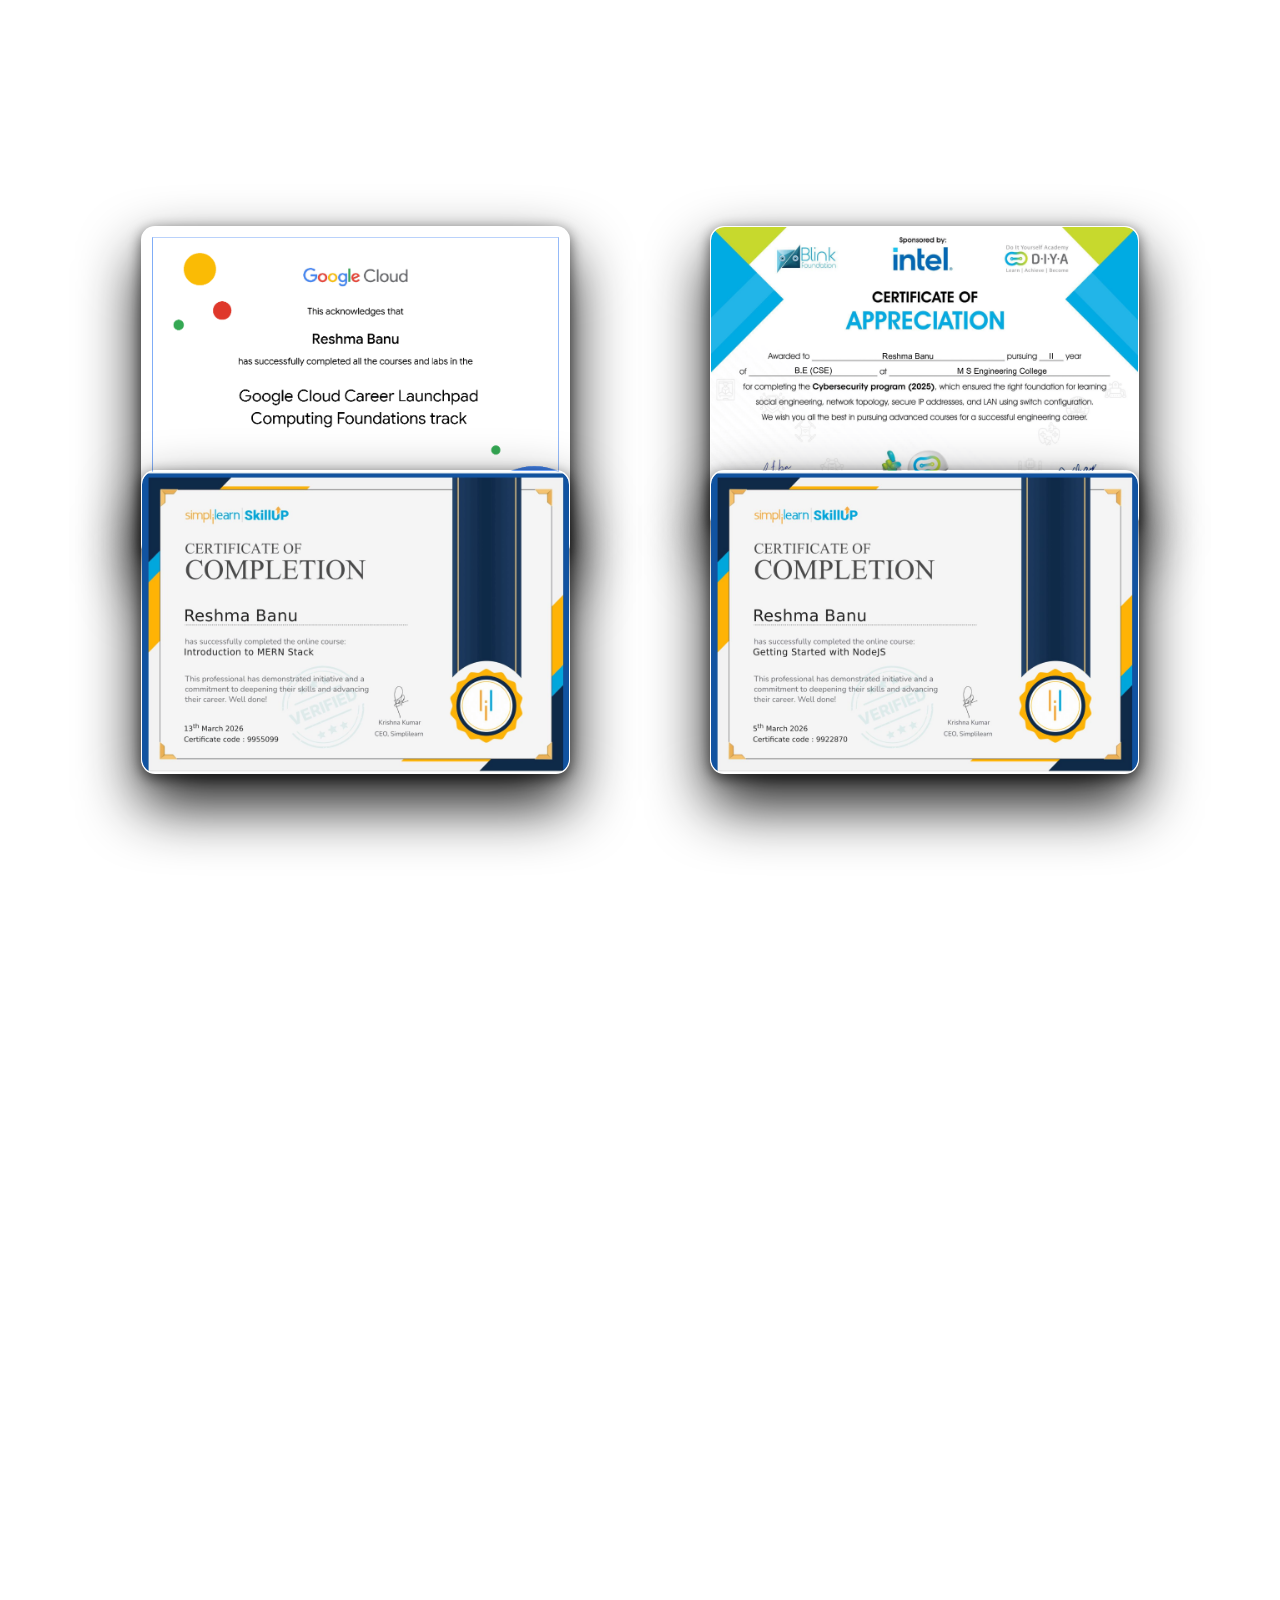
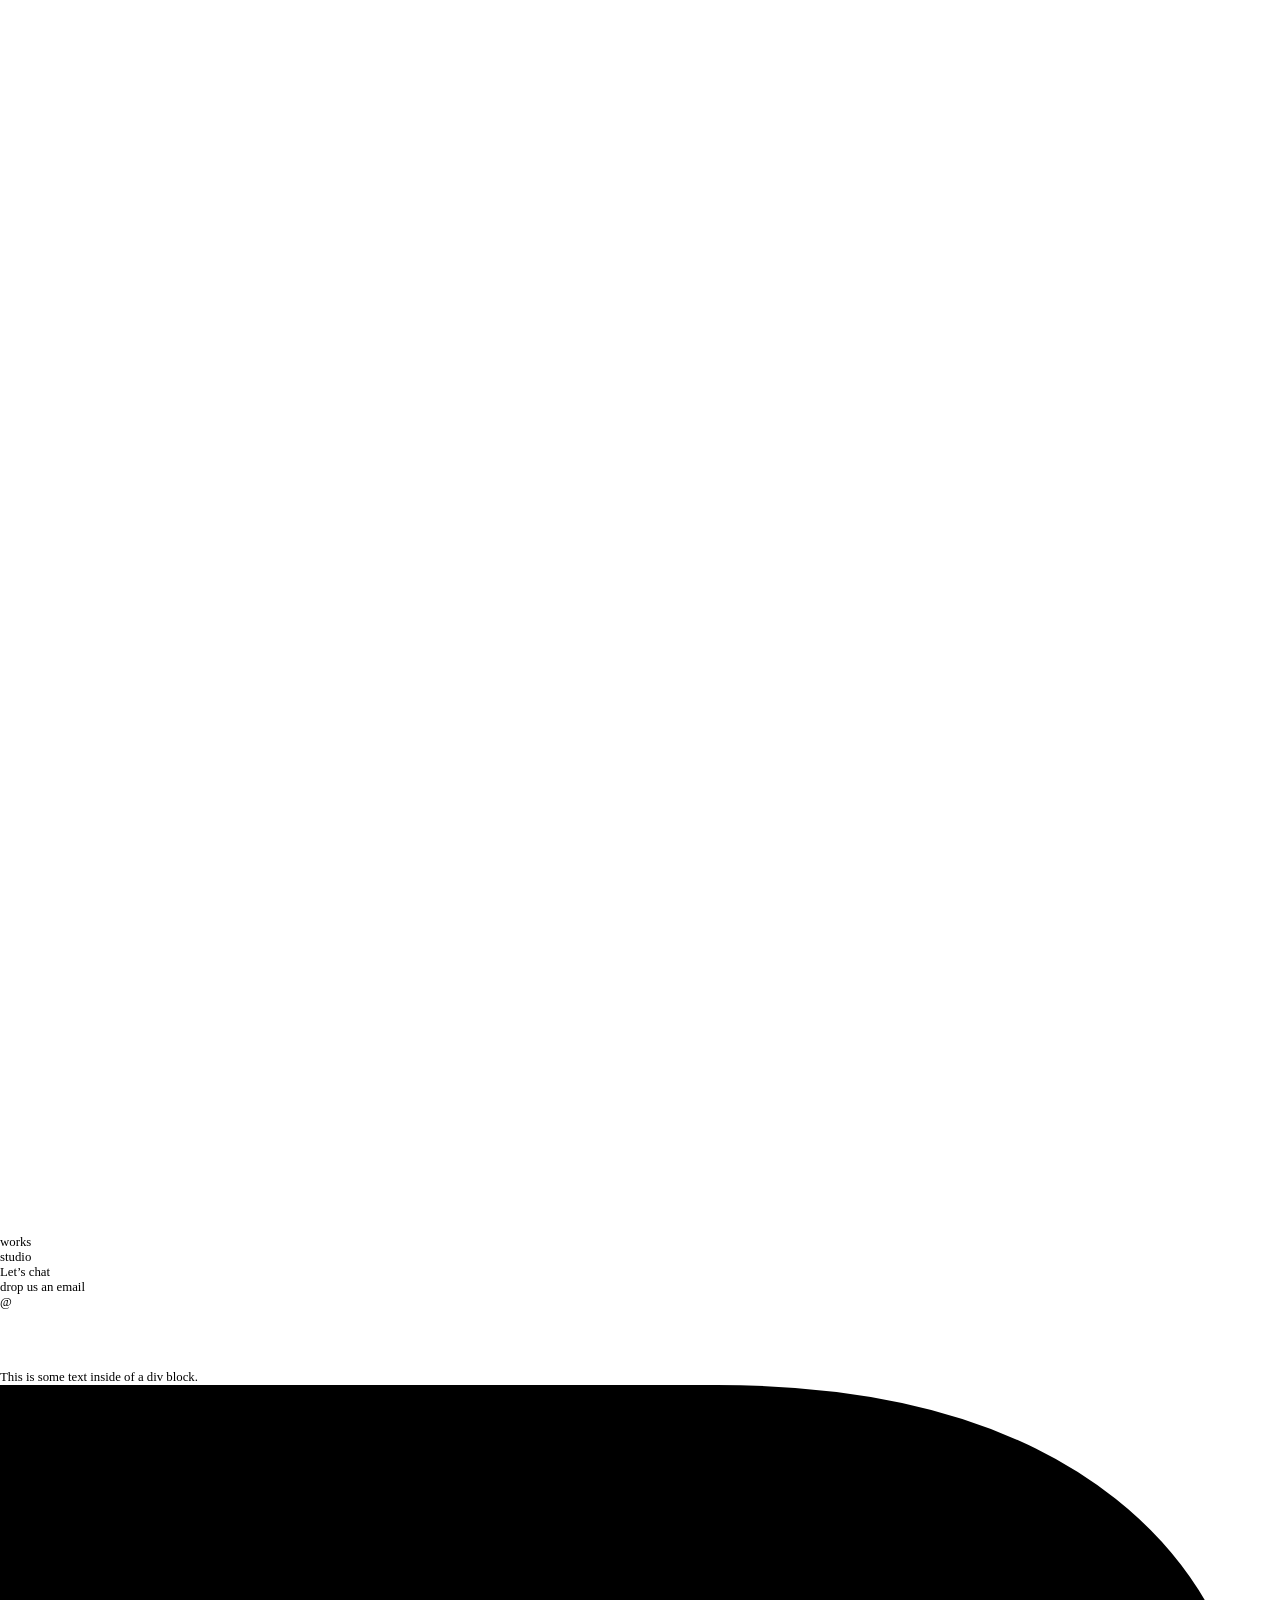
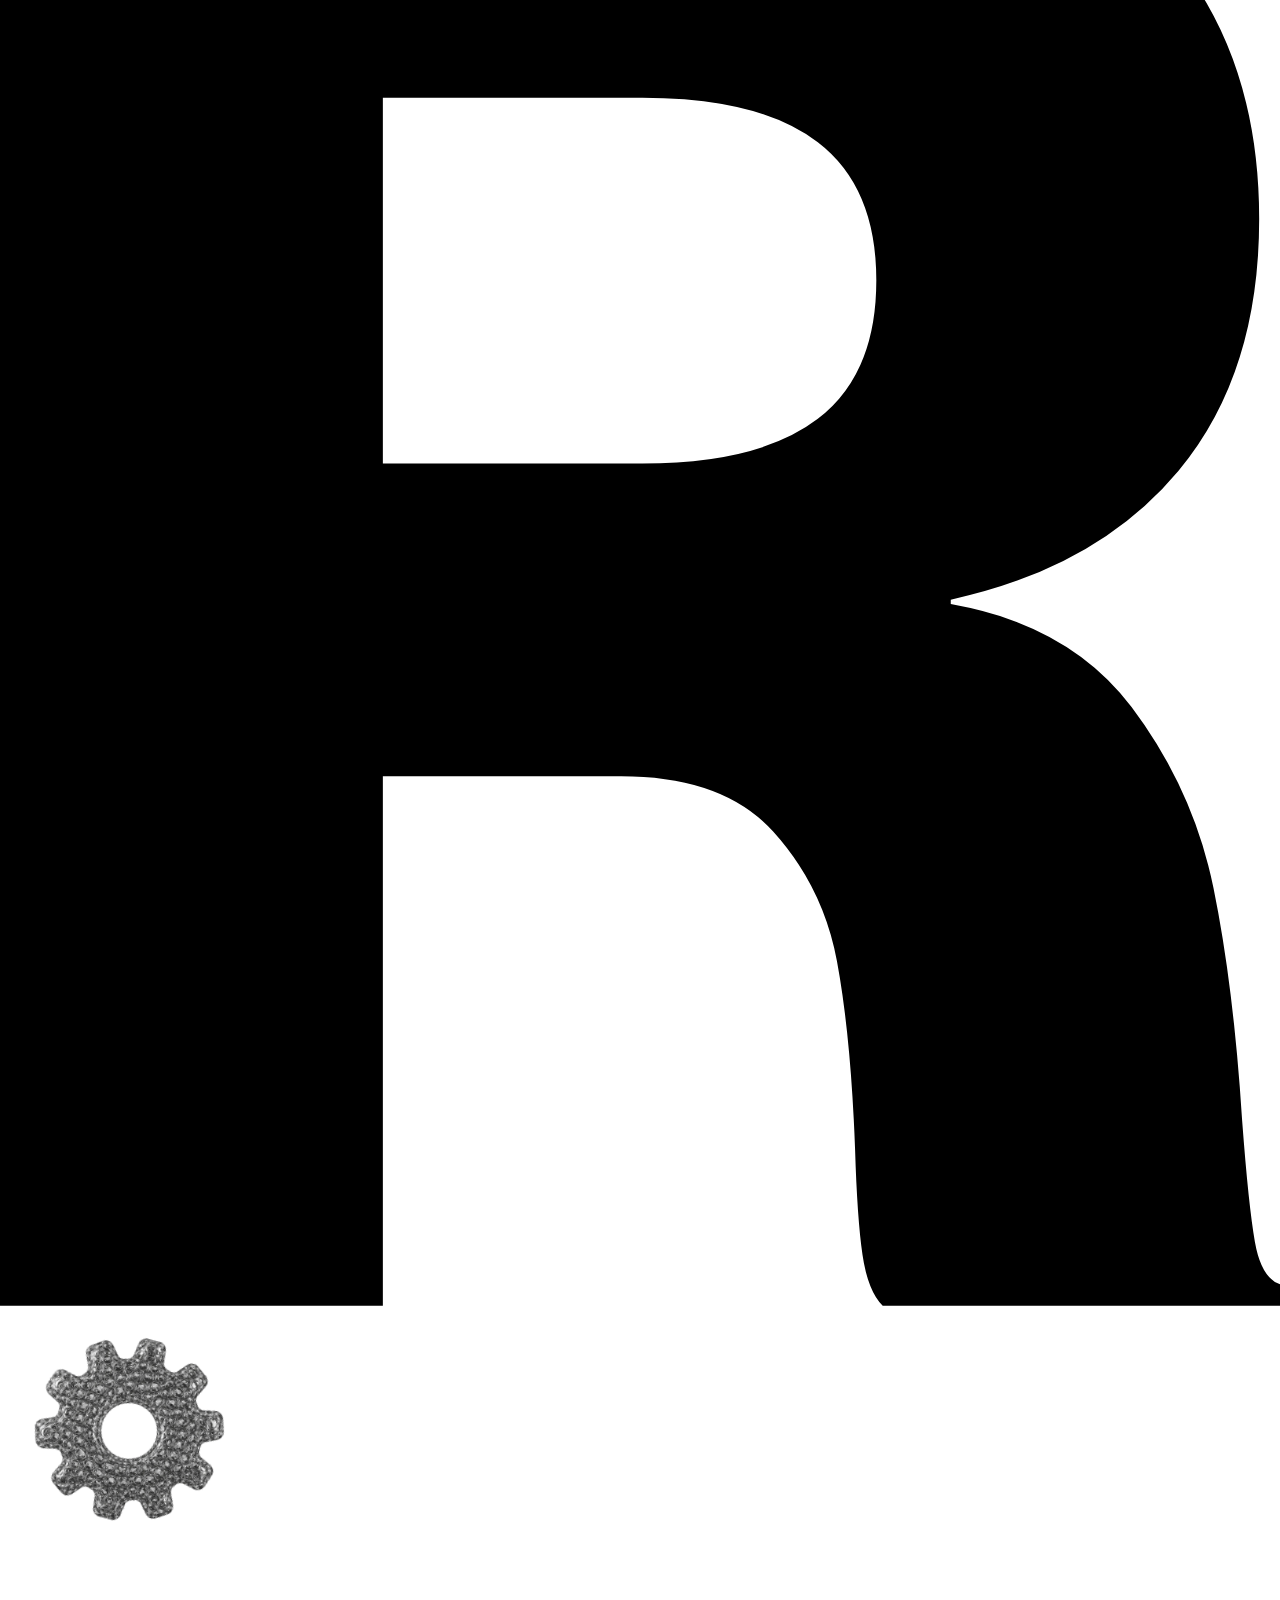
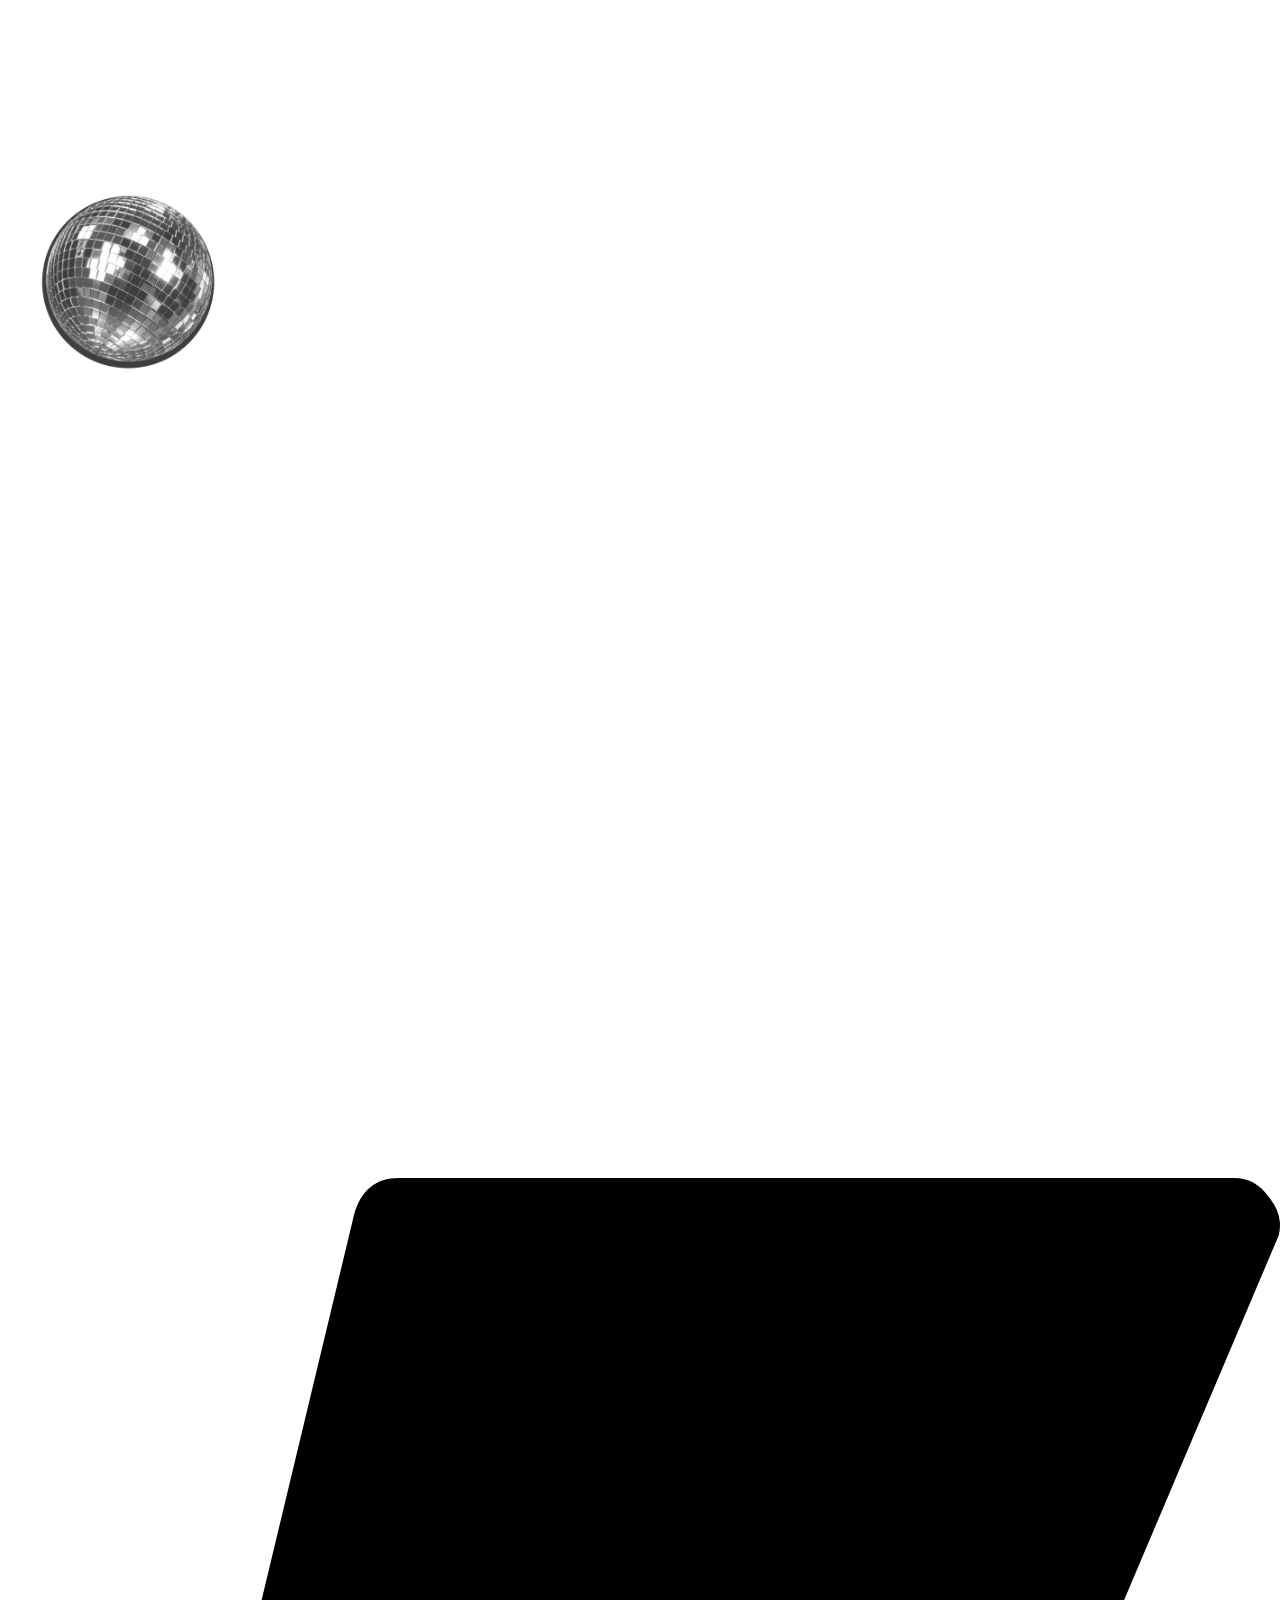
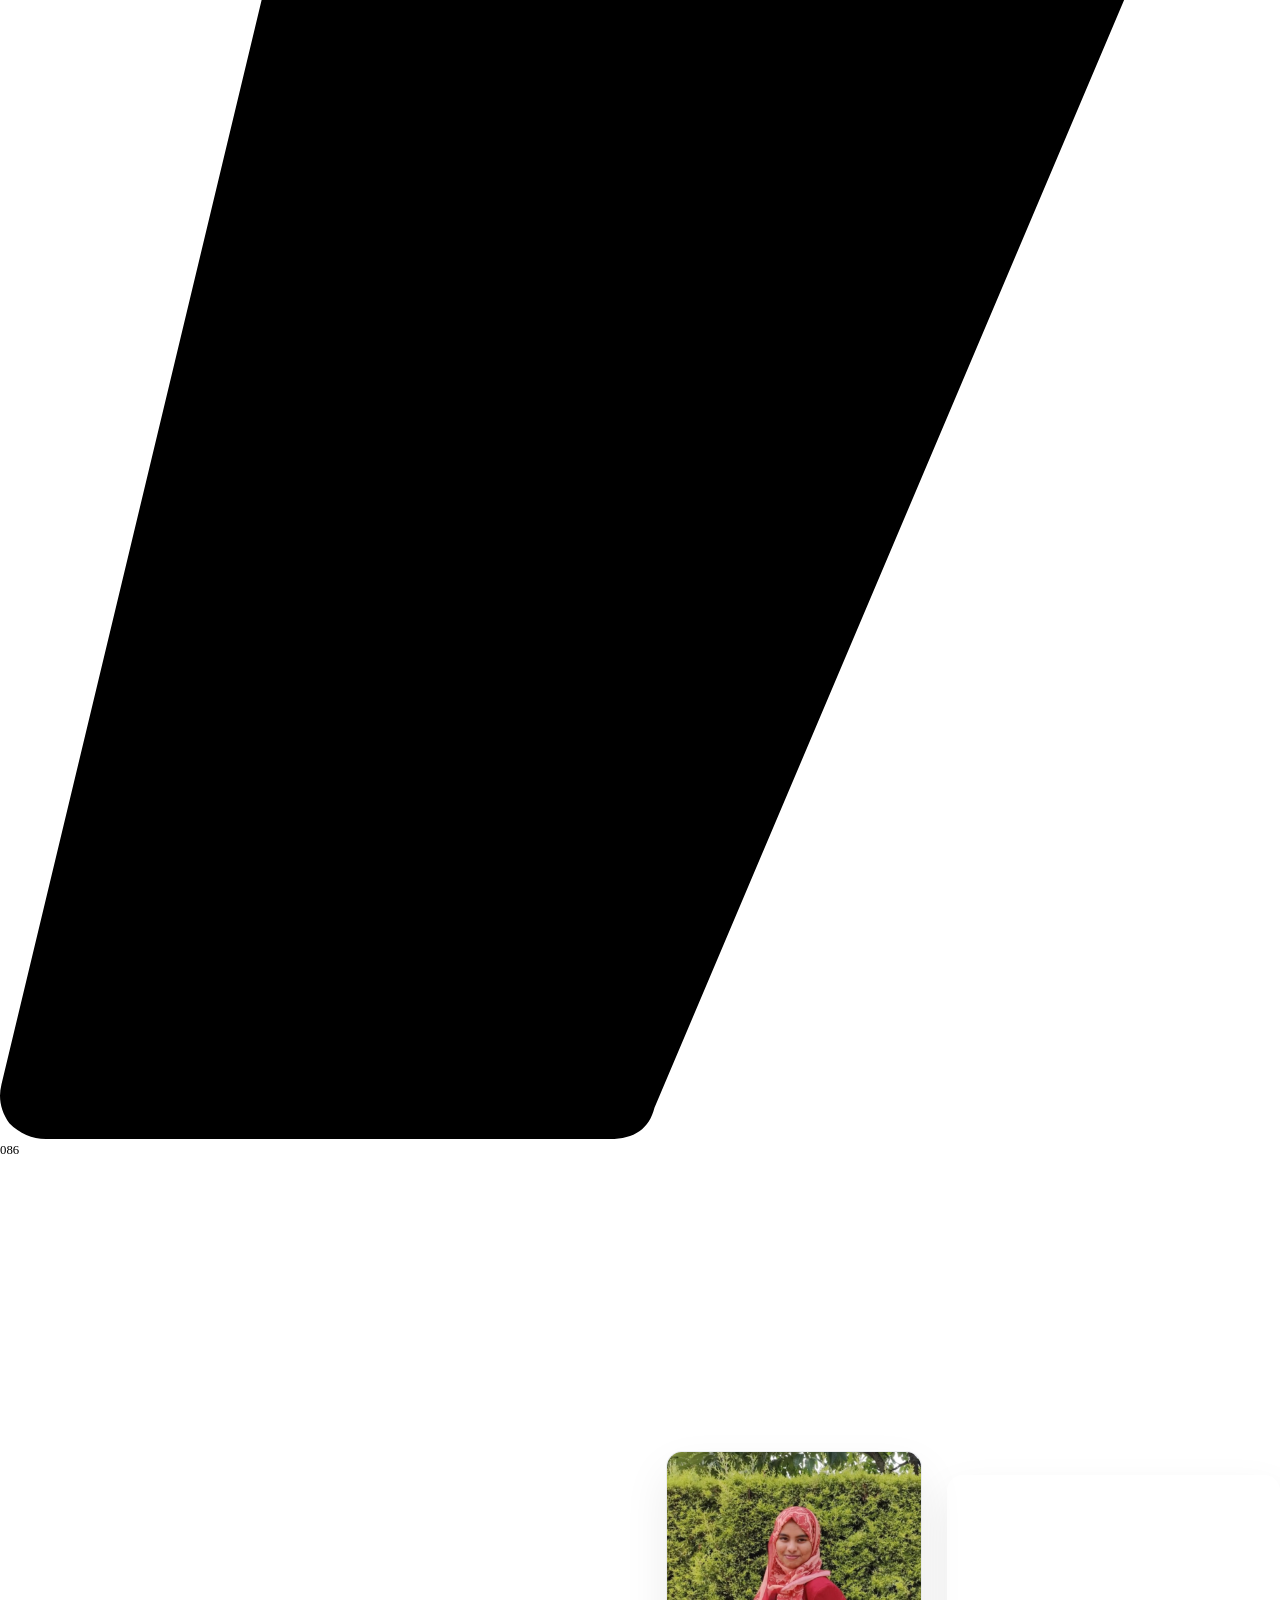
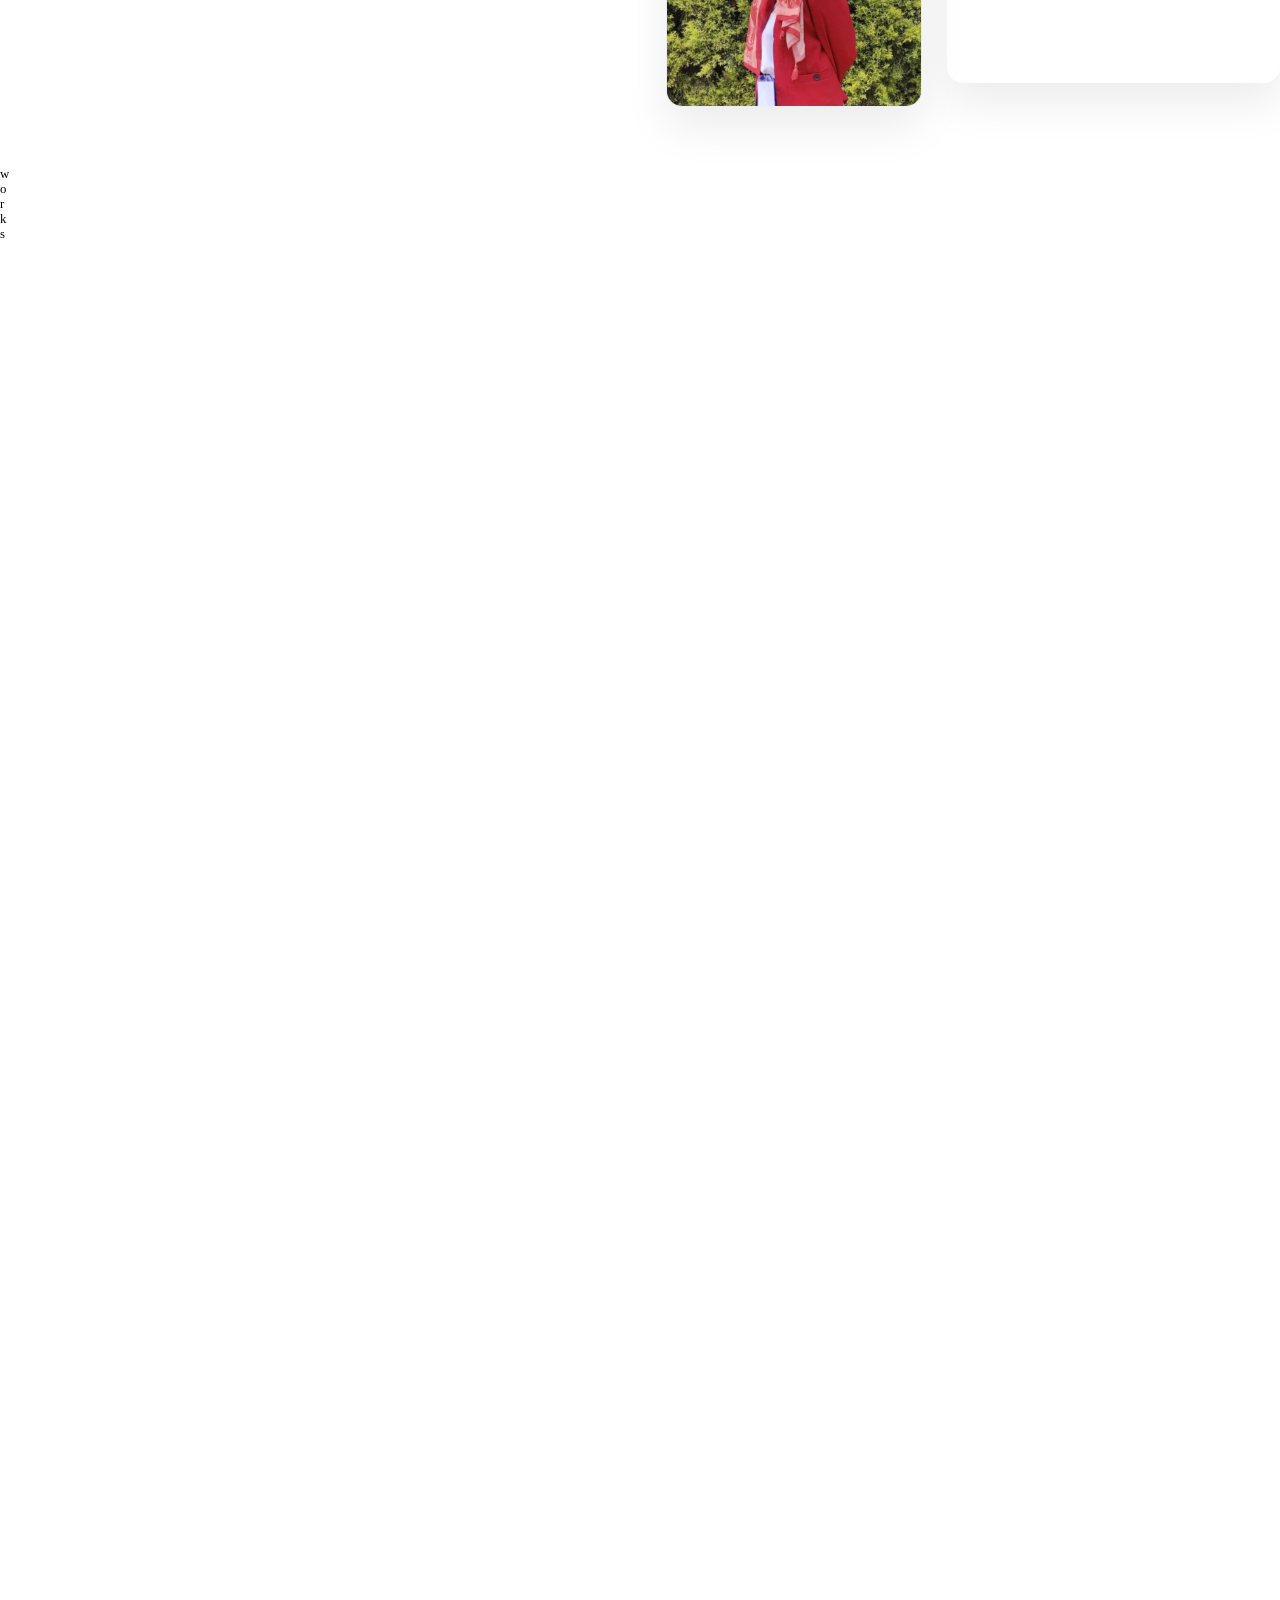
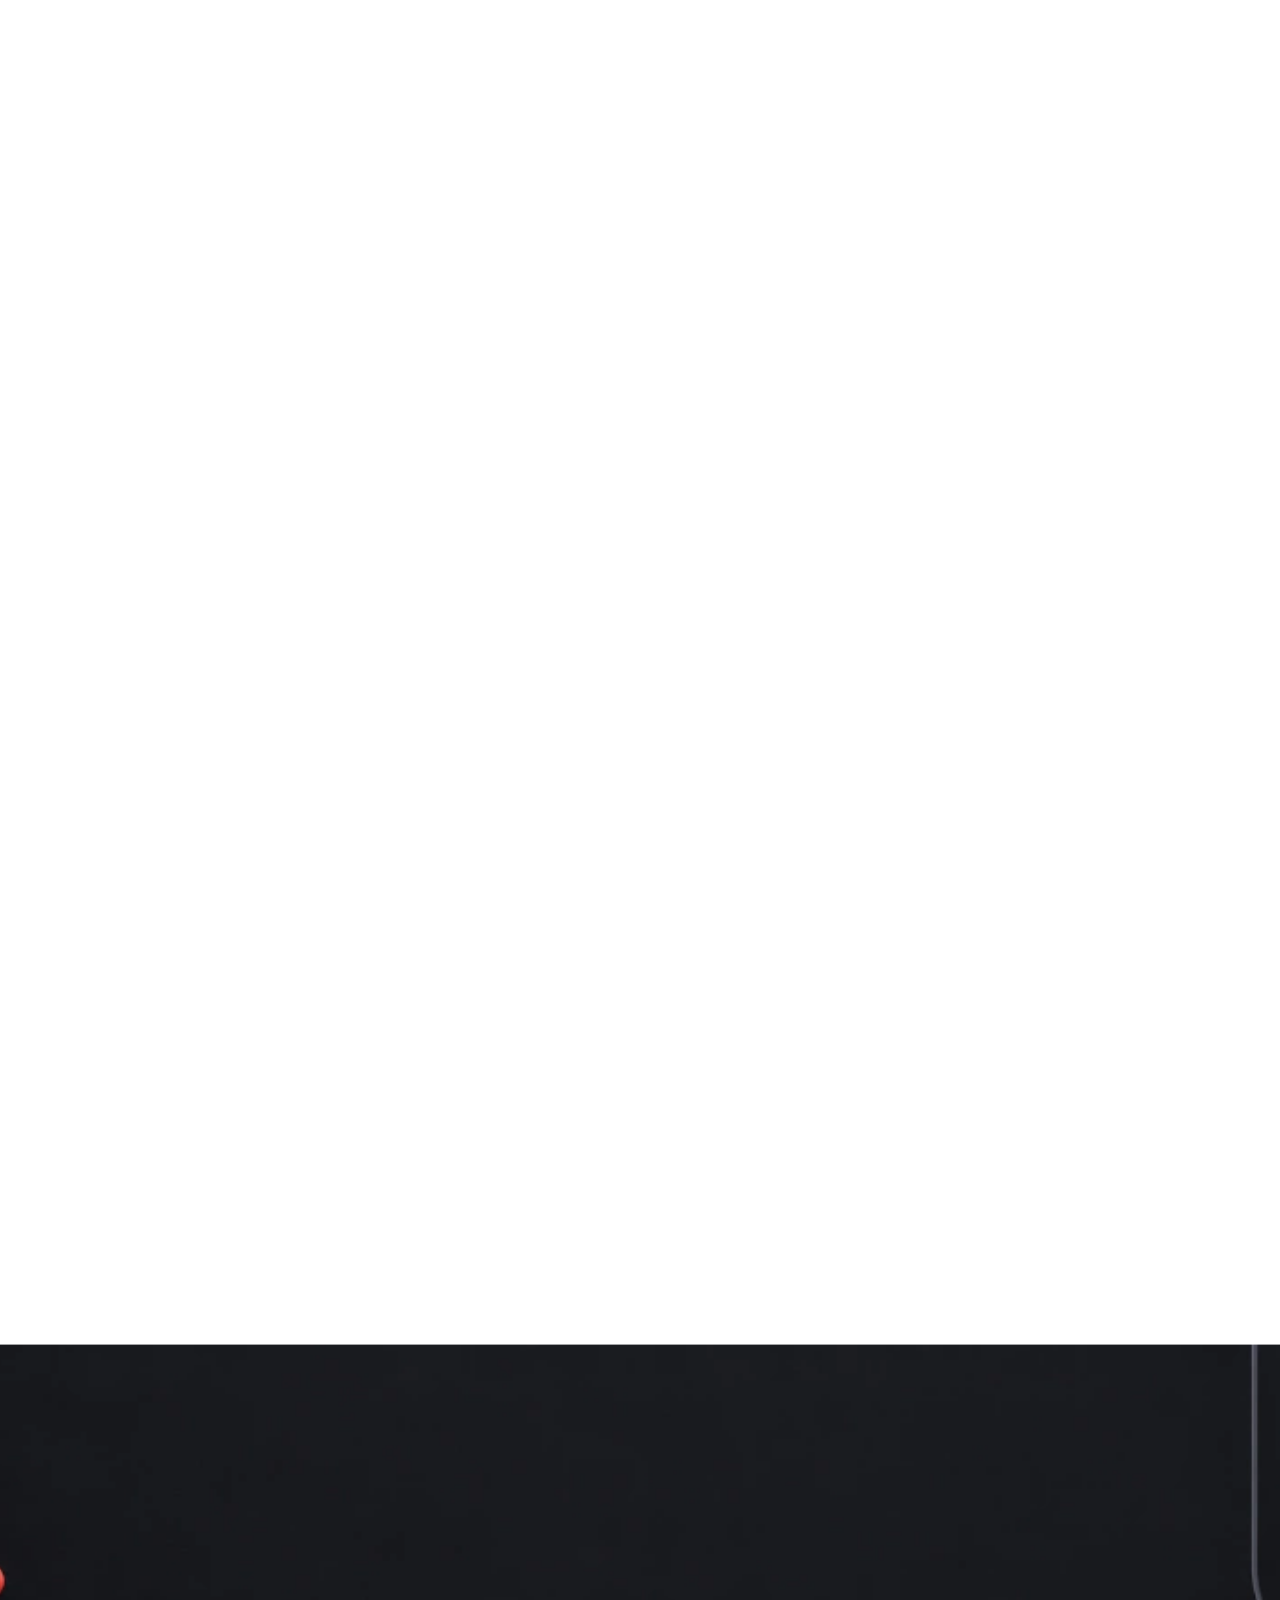
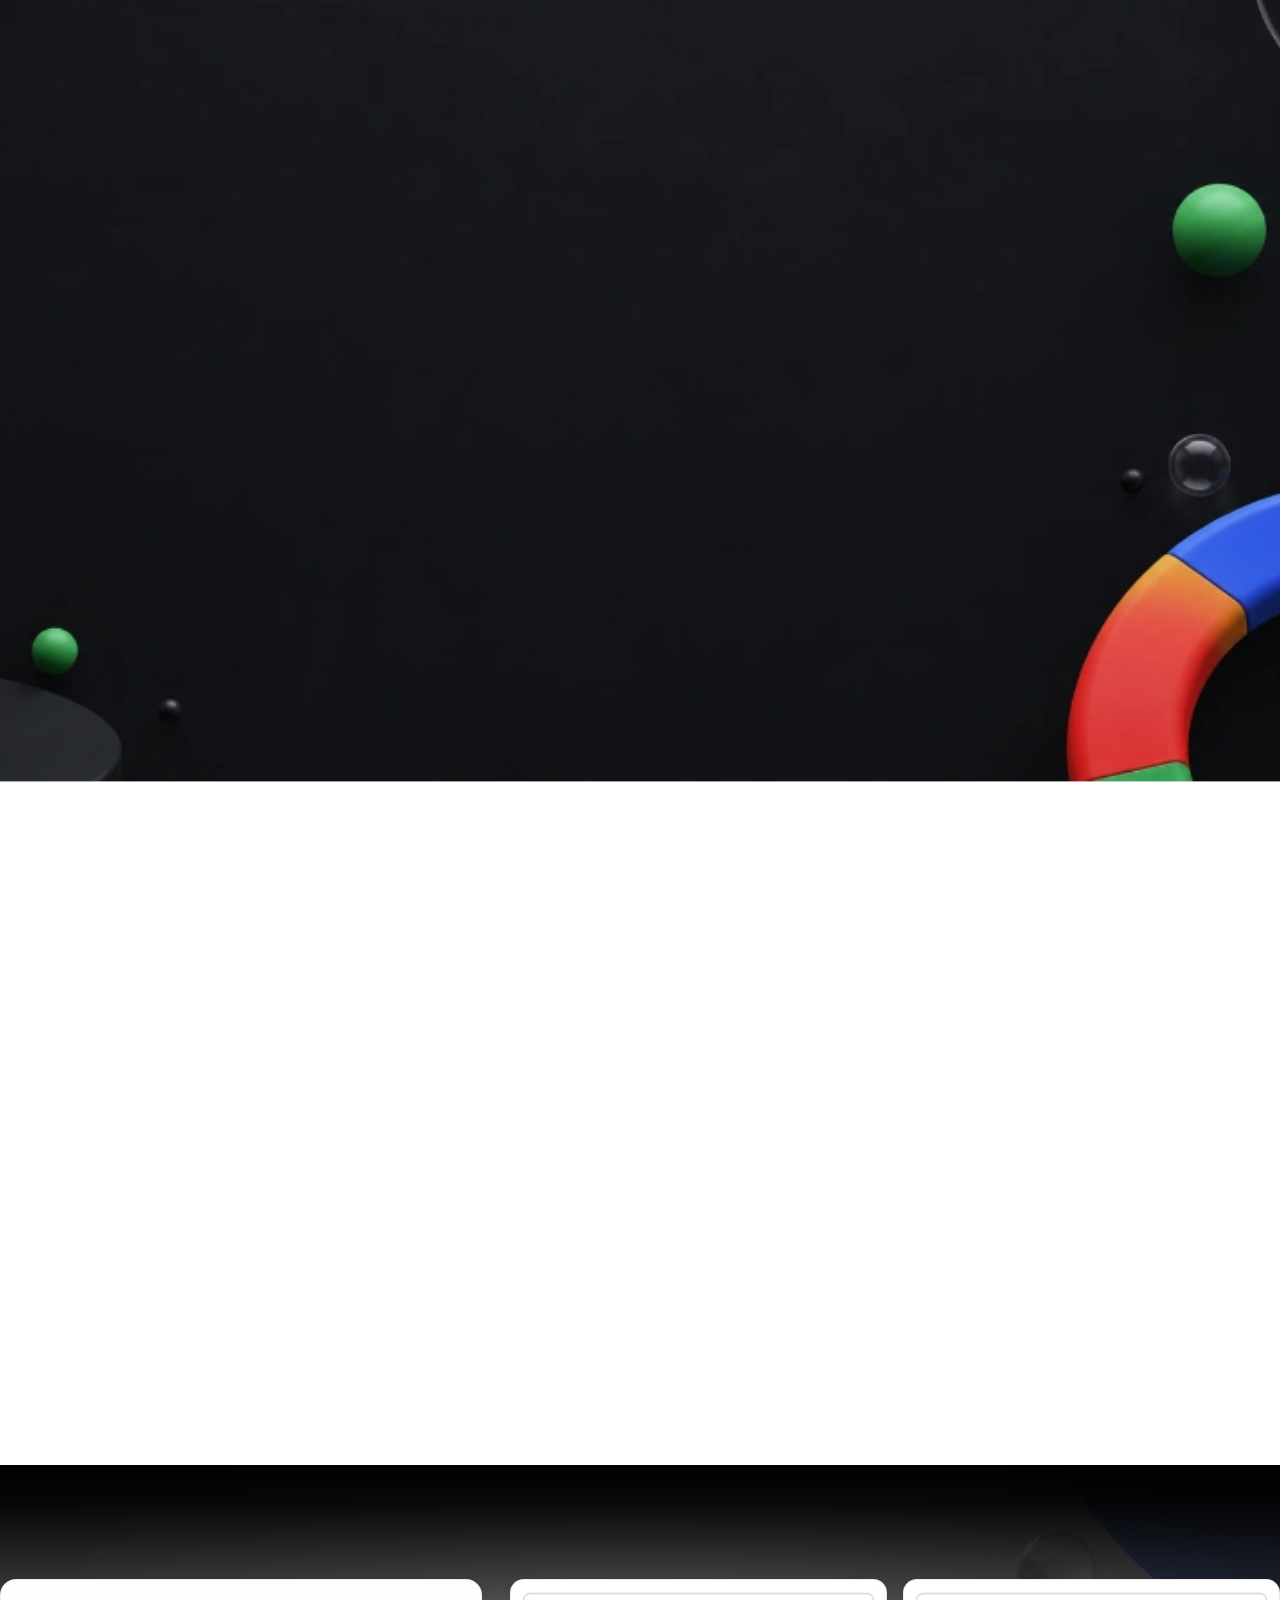
==== commit 807acdbf: "feat(studio): increase size of 4 certificate cards while preserving full aspect ratios and balanced " ====
--- a/index.html
+++ b/index.html
@@ -401,30 +401,30 @@
 <svg xmlns="http://www.w3.org/2000/svg" width="100%" viewBox="0 0 24 25" fill="none" class="apos-cursor"><path d="M1.8635714285714298 15.765714285714285H7.84357142857143Q7.84357142857143 17.704285714285714 9.141428571428573 18.607857142857142Q10.439285714285715 19.51142857142857 12.575000000000001 19.51142857142857Q14.185 19.51142857142857 15.039285714285715 18.93642857142857Q15.893571428571429 18.361428571428572 15.893571428571429 17.408571428571427Q15.893571428571429 16.521428571428572 15.31857142857143 15.962857142857143Q14.74357142857143 15.404285714285715 13.807142857142859 15.026428571428571Q12.870714285714287 14.64857142857143 11.063571428571429 14.122857142857143L10.307857142857143 13.892857142857144Q7.909285714285716 13.17 6.266428571428572 12.348571428571429Q4.623571428571429 11.527142857142858 3.605000000000001 10.18Q2.5864285714285726 8.832857142857144 2.5864285714285726 6.861428571428572Q2.5864285714285726 3.2142857142857153 5.08357142857143 1.4728571428571442Q7.580714285714286 -0.2685714285714269 11.655000000000001 -0.2685714285714269Q14.415000000000001 -0.2685714285714269 16.649285714285714 0.6678571428571445Q18.88357142857143 1.6042857142857159 20.214285714285715 3.3292857142857155Q21.545 5.054285714285715 21.610714285714288 7.387142857142859H15.630714285714287Q15.43357142857143 6.039999999999999 14.39857142857143 5.267857142857142Q13.36357142857143 4.4957142857142856 11.655000000000001 4.4957142857142856Q10.275 4.4957142857142856 9.45357142857143 4.972142857142858Q8.632142857142858 5.44857142857143 8.632142857142858 6.434285714285714Q8.632142857142858 7.190000000000001 9.075714285714287 7.699285714285716Q9.519285714285715 8.20857142857143 10.39 8.57Q11.260714285714286 8.931428571428572 12.936428571428571 9.424285714285714Q15.992142857142857 10.344285714285714 17.73357142857143 11.067142857142859Q19.475 11.790000000000001 20.70714285714286 13.186428571428571Q21.939285714285717 14.582857142857144 21.939285714285717 16.85Q21.939285714285717 19.084285714285713 20.83857142857143 20.759999999999998Q19.737857142857145 22.435714285714287 17.635 23.355714285714285Q15.532142857142858 24.275714285714287 12.640714285714287 24.275714285714287Q9.552142857142858 24.275714285714287 7.104285714285715 23.25714285714286Q4.656428571428572 22.23857142857143 3.2600000000000007 20.316428571428574Q1.8635714285714298 18.394285714285715 1.8635714285714298 15.765714285714285Z" fill="currentColor"></path></svg>
 <svg xmlns="http://www.w3.org/2000/svg" width="100%" viewBox="0 0 22 22" fill="none" class="i-cursor"><path d="M0.35954285714285583 0.22628571428570865H6.720685714285715L10.971085714285715 13.411199999999997H11.028914285714286L15.279314285714287 0.22628571428570865H21.640457142857144V20.9H16.725028571428574V8.033142857142854H16.6672L12.8216 20.9H9.1784L5.3328 8.033142857142854H5.274971428571428V20.9H0.35954285714285583Z" fill="currentColor"></path></svg></div><div class="infobusiness-grid"><div id="w-node-_5df3fb26-e0d9-a608-cc8d-469d5b5a1816-78a9d1a3" class="img-block-grid p-s"><div id="w-node-_5df3fb26-e0d9-a608-cc8d-469d5b5a1817-78a9d1a3" class="info-grid-left"><div line="" class="text-block-4 marg-40">Reshma Banu without people :</div><div class="fake-img"></div></div><div class="info-grid-right second"><div class="div-block-4"><div class="list"><h2 line="" class="title-work info-team">founders &amp; management</h2><div class="list-item"><div line="">Sara Guedj</div></div><div class="list-item"><div line="">Anne-Sophie Do</div></div><div class="list-item"><div line="">Gabriel Guedj</div></div><div class="list-item"><div line="">Guillaume Fayolle</div></div></div><div><h2 line="" class="title-work info-team">creative partners</h2><div class="list-item"><div line="">Pierre Patrault</div></div><div class="list-item"><div line="">Thomas Carré</div></div><div class="list-item"><div line="">Guillaume Perrette</div></div></div></div></div></div></div><div class="space-87 hide-landscape"></div></div></section><section class="section glitch"><div class="glitch-img-w"><img src="/assets/ascenseur_bg.webp" loading="eager" sizes="100vw" srcset="/assets/ascenseur_bg-p-500.webp 500w, /assets/ascenseur_bg-p-800.webp 800w, /assets/ascenseur_bg-p-1080.webp 1080w, /assets/ascenseur_bg-p-1600.webp 1600w, /assets/ascenseur_bg.webp 1920w" alt="Dark Textured Elevator Studio Background" class="img-ascenseur"/></div><div class="glitch-text-w"><div class="glitch-text-sticky-w"><div class="div-block-5"><div class="text-block-6 _3">we are reshma banu<br/>we are reshma banu<br/>we are reshma banu<br/>Pj(è !!” .      U§hs .   jkj . k .     rh</div></div><div class="div-block-5"><div class="text-block-6 _1">we are reshma banu<br/>we are reshma banu<br/>we are reshma banu<br/>Pj(è !!” .      U§hs .   jkj . k .     rh</div></div><div class="div-block-5"><div class="text-block-6 _2">we are reshma banu<br/>we are reshma banu<br/>we are reshma banu<br/>Pj(è !!” .      U§hs .   jkj . k .     rh</div></div><div class="div-block-5"><div class="text-block-6 _4">we are reshma banu<br/>we are reshma banu<br/>we are reshma banu<br/>Pj(è !!” .      U§hs .   jkj . k .     rh</div></div><div class="div-block-5 none"><div class="text-block-6">we are reshma banu<br/>we are reshma banu<br/>we are reshma banu<br/>Pj(è !!” .      U§hs .   jkj . k .     rh</div></div><div class="div-block-5"><div class="text-block-6 _6">we are reshma banu<br/>we are reshma banu<br/>we are reshma banu<br/>Pj(è !!” .      U§hs .   jkj . k .     rh</div></div><div class="finaltext">We create brand <br/>experiences for <br/>those ready to go <br/>beyond the <br/>ordinary.</div></div><div class="img-glitch-w" style="position: absolute; inset: 0; width: 100%; height: 100%; pointer-events: none; overflow: visible;">
   <!-- Card 1: Google Cloud -->
-  <div class="cert-card cert-card-1" style="position: absolute; top: 20%; left: 19%; width: 27vw; max-width: 420px; min-width: 280px; pointer-events: auto; z-index: 2;">
-    <div class="cert-card-inner" style="width: 100%; border-radius: 12px; overflow: hidden; box-shadow: 0 25px 45px rgba(0,0,0,0.9); border: 1px solid rgba(255,255,255,0.22); transition: transform 0.4s cubic-bezier(0.16, 1, 0.3, 1), box-shadow 0.4s cubic-bezier(0.16, 1, 0.3, 1), border-color 0.4s ease; cursor: pointer;" onmouseenter="this.style.transform='translateY(-10px)'; this.style.boxShadow='0 40px 70px rgba(0,0,0,0.95), 0 0 30px rgba(255,255,255,0.15)'; this.style.borderColor='rgba(255,255,255,0.4)';" onmouseleave="this.style.transform='translateY(0)'; this.style.boxShadow='0 25px 45px rgba(0,0,0,0.9)'; this.style.borderColor='rgba(255,255,255,0.22)';">
-      <img src="/assets/certificates/cert_google_cloud.png" alt="Google Cloud Certified - Reshma Banu" loading="lazy" style="width: 100% !important; height: auto !important; max-height: none !important; display: block !important; object-fit: contain !important; border-radius: 12px; margin: 0; padding: 0;"/>
+  <div class="cert-card cert-card-1" style="position: absolute; top: 14%; left: 11%; width: clamp(330px, 33.5vw, 560px); pointer-events: auto; z-index: 2;">
+    <div class="cert-card-inner" style="width: 100%; border-radius: 14px; overflow: hidden; box-shadow: 0 30px 60px rgba(0,0,0,0.92), 0 4px 14px rgba(0,0,0,0.6); border: 1px solid rgba(255,255,255,0.24); transition: transform 0.4s cubic-bezier(0.16, 1, 0.3, 1), box-shadow 0.4s cubic-bezier(0.16, 1, 0.3, 1), border-color 0.4s ease; cursor: pointer;" onmouseenter="this.style.transform='translateY(-10px) scale(1.02)'; this.style.boxShadow='0 45px 80px rgba(0,0,0,0.98), 0 0 35px rgba(255,255,255,0.18)'; this.style.borderColor='rgba(255,255,255,0.45)';" onmouseleave="this.style.transform='translateY(0) scale(1)'; this.style.boxShadow='0 30px 60px rgba(0,0,0,0.92), 0 4px 14px rgba(0,0,0,0.6)'; this.style.borderColor='rgba(255,255,255,0.24)';">
+      <img src="/assets/certificates/cert_google_cloud.png" alt="Google Cloud Certified - Reshma Banu" loading="lazy" style="width: 100% !important; height: auto !important; max-height: none !important; display: block !important; object-fit: contain !important; border-radius: 14px; margin: 0; padding: 0;"/>
     </div>
   </div>
 
   <!-- Card 2: Intel Cybersecurity -->
-  <div class="cert-card cert-card-2" style="position: absolute; top: 20%; right: 19%; width: 27vw; max-width: 420px; min-width: 280px; pointer-events: auto; z-index: 3;">
-    <div class="cert-card-inner" style="width: 100%; border-radius: 12px; overflow: hidden; box-shadow: 0 25px 45px rgba(0,0,0,0.9); border: 1px solid rgba(255,255,255,0.22); transition: transform 0.4s cubic-bezier(0.16, 1, 0.3, 1), box-shadow 0.4s cubic-bezier(0.16, 1, 0.3, 1), border-color 0.4s ease; cursor: pointer;" onmouseenter="this.style.transform='translateY(-10px)'; this.style.boxShadow='0 40px 70px rgba(0,0,0,0.95), 0 0 30px rgba(255,255,255,0.15)'; this.style.borderColor='rgba(255,255,255,0.4)';" onmouseleave="this.style.transform='translateY(0)'; this.style.boxShadow='0 25px 45px rgba(0,0,0,0.9)'; this.style.borderColor='rgba(255,255,255,0.22)';">
-      <img src="/assets/certificates/cert_cybersecurity_intel.png" alt="Intel Cybersecurity Certification - Reshma Banu" loading="lazy" style="width: 100% !important; height: auto !important; max-height: none !important; display: block !important; object-fit: contain !important; border-radius: 12px; margin: 0; padding: 0;"/>
+  <div class="cert-card cert-card-2" style="position: absolute; top: 14%; right: 11%; width: clamp(330px, 33.5vw, 560px); pointer-events: auto; z-index: 3;">
+    <div class="cert-card-inner" style="width: 100%; border-radius: 14px; overflow: hidden; box-shadow: 0 30px 60px rgba(0,0,0,0.92), 0 4px 14px rgba(0,0,0,0.6); border: 1px solid rgba(255,255,255,0.24); transition: transform 0.4s cubic-bezier(0.16, 1, 0.3, 1), box-shadow 0.4s cubic-bezier(0.16, 1, 0.3, 1), border-color 0.4s ease; cursor: pointer;" onmouseenter="this.style.transform='translateY(-10px) scale(1.02)'; this.style.boxShadow='0 45px 80px rgba(0,0,0,0.98), 0 0 35px rgba(255,255,255,0.18)'; this.style.borderColor='rgba(255,255,255,0.45)';" onmouseleave="this.style.transform='translateY(0) scale(1)'; this.style.boxShadow='0 30px 60px rgba(0,0,0,0.92), 0 4px 14px rgba(0,0,0,0.6)'; this.style.borderColor='rgba(255,255,255,0.24)';">
+      <img src="/assets/certificates/cert_cybersecurity_intel.png" alt="Intel Cybersecurity Certification - Reshma Banu" loading="lazy" style="width: 100% !important; height: auto !important; max-height: none !important; display: block !important; object-fit: contain !important; border-radius: 14px; margin: 0; padding: 0;"/>
     </div>
   </div>
 
   <!-- Card 3: MERN Stack -->
-  <div class="cert-card cert-card-3" style="position: absolute; bottom: 20%; left: 19%; width: 27vw; max-width: 420px; min-width: 280px; pointer-events: auto; z-index: 4;">
-    <div class="cert-card-inner" style="width: 100%; border-radius: 12px; overflow: hidden; box-shadow: 0 25px 45px rgba(0,0,0,0.9); border: 1px solid rgba(255,255,255,0.22); transition: transform 0.4s cubic-bezier(0.16, 1, 0.3, 1), box-shadow 0.4s cubic-bezier(0.16, 1, 0.3, 1), border-color 0.4s ease; cursor: pointer;" onmouseenter="this.style.transform='translateY(-10px)'; this.style.boxShadow='0 40px 70px rgba(0,0,0,0.95), 0 0 30px rgba(255,255,255,0.15)'; this.style.borderColor='rgba(255,255,255,0.4)';" onmouseleave="this.style.transform='translateY(0)'; this.style.boxShadow='0 25px 45px rgba(0,0,0,0.9)'; this.style.borderColor='rgba(255,255,255,0.22)';">
-      <img src="/assets/certificates/cert_mern_stack.png" alt="MERN Stack Certification - Reshma Banu" loading="lazy" style="width: 100% !important; height: auto !important; max-height: none !important; display: block !important; object-fit: contain !important; border-radius: 12px; margin: 0; padding: 0;"/>
+  <div class="cert-card cert-card-3" style="position: absolute; bottom: 14%; left: 11%; width: clamp(330px, 33.5vw, 560px); pointer-events: auto; z-index: 4;">
+    <div class="cert-card-inner" style="width: 100%; border-radius: 14px; overflow: hidden; box-shadow: 0 30px 60px rgba(0,0,0,0.92), 0 4px 14px rgba(0,0,0,0.6); border: 1px solid rgba(255,255,255,0.24); transition: transform 0.4s cubic-bezier(0.16, 1, 0.3, 1), box-shadow 0.4s cubic-bezier(0.16, 1, 0.3, 1), border-color 0.4s ease; cursor: pointer;" onmouseenter="this.style.transform='translateY(-10px) scale(1.02)'; this.style.boxShadow='0 45px 80px rgba(0,0,0,0.98), 0 0 35px rgba(255,255,255,0.18)'; this.style.borderColor='rgba(255,255,255,0.45)';" onmouseleave="this.style.transform='translateY(0) scale(1)'; this.style.boxShadow='0 30px 60px rgba(0,0,0,0.92), 0 4px 14px rgba(0,0,0,0.6)'; this.style.borderColor='rgba(255,255,255,0.24)';">
+      <img src="/assets/certificates/cert_mern_stack.png" alt="MERN Stack Certification - Reshma Banu" loading="lazy" style="width: 100% !important; height: auto !important; max-height: none !important; display: block !important; object-fit: contain !important; border-radius: 14px; margin: 0; padding: 0;"/>
     </div>
   </div>
 
   <!-- Card 4: NodeJS -->
-  <div class="cert-card cert-card-4" style="position: absolute; bottom: 20%; right: 19%; width: 27vw; max-width: 420px; min-width: 280px; pointer-events: auto; z-index: 5;">
-    <div class="cert-card-inner" style="width: 100%; border-radius: 12px; overflow: hidden; box-shadow: 0 25px 45px rgba(0,0,0,0.9); border: 1px solid rgba(255,255,255,0.22); transition: transform 0.4s cubic-bezier(0.16, 1, 0.3, 1), box-shadow 0.4s cubic-bezier(0.16, 1, 0.3, 1), border-color 0.4s ease; cursor: pointer;" onmouseenter="this.style.transform='translateY(-10px)'; this.style.boxShadow='0 40px 70px rgba(0,0,0,0.95), 0 0 30px rgba(255,255,255,0.15)'; this.style.borderColor='rgba(255,255,255,0.4)';" onmouseleave="this.style.transform='translateY(0)'; this.style.boxShadow='0 25px 45px rgba(0,0,0,0.9)'; this.style.borderColor='rgba(255,255,255,0.22)';">
-      <img src="/assets/certificates/cert_nodejs.png" alt="NodeJS Certification - Reshma Banu" loading="lazy" style="width: 100% !important; height: auto !important; max-height: none !important; display: block !important; object-fit: contain !important; border-radius: 12px; margin: 0; padding: 0;"/>
+  <div class="cert-card cert-card-4" style="position: absolute; bottom: 14%; right: 11%; width: clamp(330px, 33.5vw, 560px); pointer-events: auto; z-index: 5;">
+    <div class="cert-card-inner" style="width: 100%; border-radius: 14px; overflow: hidden; box-shadow: 0 30px 60px rgba(0,0,0,0.92), 0 4px 14px rgba(0,0,0,0.6); border: 1px solid rgba(255,255,255,0.24); transition: transform 0.4s cubic-bezier(0.16, 1, 0.3, 1), box-shadow 0.4s cubic-bezier(0.16, 1, 0.3, 1), border-color 0.4s ease; cursor: pointer;" onmouseenter="this.style.transform='translateY(-10px) scale(1.02)'; this.style.boxShadow='0 45px 80px rgba(0,0,0,0.98), 0 0 35px rgba(255,255,255,0.18)'; this.style.borderColor='rgba(255,255,255,0.45)';" onmouseleave="this.style.transform='translateY(0) scale(1)'; this.style.boxShadow='0 30px 60px rgba(0,0,0,0.92), 0 4px 14px rgba(0,0,0,0.6)'; this.style.borderColor='rgba(255,255,255,0.24)';">
+      <img src="/assets/certificates/cert_nodejs.png" alt="NodeJS Certification - Reshma Banu" loading="lazy" style="width: 100% !important; height: auto !important; max-height: none !important; display: block !important; object-fit: contain !important; border-radius: 14px; margin: 0; padding: 0;"/>
     </div>
   </div>
 </div></div></div></section><footer id="footer" class="section-footer"><div class="container footer-c"><div><h2 line="" class="h1-home">Let’s start <br/>from reshma banu</h2><div class="space-24"></div><div class="div-block-7"><div opacity="" class="div-block-6 mob"><a href="https://calendly.com/hello-noth/30min" target="_blank" class="btn w-inline-block"><div class="btn__text"><p class="btn__text-p">book a call</p></div><div class="arrow-w"><div class="arrow"><div class="line-arrow"></div><div class="shape-arrow"></div></div></div></a><a href="mailto:hello@noth.in" class="btn email w-inline-block"><div class="btn__text"><p class="btn__text-p">drop us an email</p></div><div class="arobase">@</div></a></div><div id="w-node-_92fe2b40-7a92-f80a-554b-04fcd6a444e3-d6a444d6" class="social-links-w"><a opacity="" href="https://www.linkedin.com/in/reshmabanu2328" target="_blank" class="link footer w-inline-block"><div class="pointer-none">Linkedin</div></a><a opacity="" href="https://www.behance.net/nothintoshow" target="_blank" class="link footer w-inline-block"><div class="pointer-none">Behance</div></a></div></a><a opacity="" href="#" target="_blank" class="link footer w-inline-block"><div class="pointer-none">Instagram</div></a><a opacity="" href="https://www.behance.net/nothintoshow" target="_blank" class="link footer w-inline-block"><div class="pointer-none">Behance</div></a></div></div><div class="space-150 mob-100"></div><div class="footer-svg-w"><svg xmlns="http://www.w3.org/2000/svg" width="100%" viewBox="0 0 2679.8 294" fill="none" class="footer-nothin-svg"><path d="M0.0 7.0H131.97202797202797Q178.96503496503496 7.0 205.3986013986014 27.951048951048946Q231.83216783216784 48.90209790209789 231.83216783216784 86.8881118881119Q231.83216783216784 115.47552447552448 216.95104895104896 133.2937062937063Q202.06993006993008 151.1118881118881 175.04895104895107 156.98601398601397V157.76923076923077Q196.979020979021 161.68531468531467 208.33566433566435 176.76223776223776Q219.6923076923077 191.83916083916085 223.4125874125874 210.04895104895104Q227.13286713286715 228.25874125874125 228.6993006993007 252.93006993006992Q229.8741258741259 268.5944055944056 231.04895104895107 275.25174825174827Q232.22377622377624 281.90909090909093 235.74825174825176 283.0839160839161V287.0H162.51748251748253Q159.7762237762238 284.2587412587413 158.7972027972028 277.6013986013986Q157.8181818181818 270.94405594405595 157.42657342657344 258.02097902097904Q156.64335664335664 237.26573426573427 154.09790209790208 223.55944055944056Q151.55244755244755 209.85314685314685 142.34965034965035 199.6713286713287Q133.14685314685315 189.4895104895105 114.34965034965035 189.4895104895105H70.4895104895105V287.0H0.0ZM118.26573426573427 131.92307692307693Q139.8041958041958 131.92307692307693 150.5734265734266 123.69930069930071Q161.34265734265736 115.47552447552448 161.34265734265736 98.24475524475525Q161.34265734265736 81.013986013986 150.5734265734266 72.79020979020979Q139.8041958041958 64.56643356643357 118.26573426573427 64.56643356643357H70.4895104895105V131.92307692307693Z" fill="currentColor"></path><path d="M249.74825174825176 7.0H462.0V64.56643356643357H320.23776223776224V114.3006993006993H442.4195804195804V171.86713286713285H320.23776223776224V229.43356643356643H464.34965034965035V287.0H249.74825174825176Z" fill="currentColor"></path><path d="M478.34965034965035 191.83916083916085H549.6223776223776Q549.6223776223776 214.94405594405595 565.090909090909 225.71328671328672Q580.5594405594405 236.4825174825175 606.013986013986 236.4825174825175Q625.2027972027972 236.4825174825175 635.3846153846154 229.62937062937064Q645.5664335664335 222.7762237762238 645.5664335664335 211.41958041958043Q645.5664335664335 200.84615384615384 638.7132867132866 194.1888111888112Q631.8601398601398 187.53146853146853 620.6993006993007 183.02797202797203Q609.5384615384615 178.52447552447552 588.0 172.25874125874125L578.9930069930069 169.5174825174825Q550.4055944055945 160.90209790209792 530.8251748251748 151.1118881118881Q511.24475524475525 141.32167832167832 499.1048951048951 125.26573426573427Q486.96503496503493 109.20979020979021 486.96503496503493 85.71328671328672Q486.96503496503493 42.244755244755254 516.7272727272727 21.48951048951048Q546.4895104895105 0.7342657342657049 595.048951048951 0.7342657342657049Q627.9440559440559 0.7342657342657049 654.5734265734266 11.895104895104879Q681.2027972027972 23.055944055944053 697.0629370629371 43.61538461538461Q712.9230769230769 64.17482517482517 713.7062937062938 91.97902097902099H642.4335664335664Q640.083916083916 75.9230769230769 627.7482517482517 66.7202797202797Q615.4125874125874 57.517482517482506 595.048951048951 57.517482517482506Q578.6013986013986 57.517482517482506 568.8111888111888 63.195804195804186Q559.020979020979 68.87412587412587 559.020979020979 80.62237762237763Q559.020979020979 89.62937062937061 564.3076923076923 95.6993006993007Q569.5944055944055 101.76923076923077 579.972027972028 106.07692307692308Q590.3496503496503 110.38461538461539 610.3216783216783 116.25874125874125Q646.7412587412587 127.22377622377621 667.4965034965035 135.83916083916083Q688.2517482517483 144.45454545454544 702.9370629370629 161.09790209790208Q717.6223776223776 177.74125874125872 717.6223776223776 204.76223776223776Q717.6223776223776 231.3916083916084 704.5034965034965 251.36363636363637Q691.3846153846154 271.3356643356643 666.3216783216783 282.3006993006993Q641.2587412587412 293.26573426573424 606.7972027972028 293.26573426573424Q569.986013986014 293.26573426573424 540.8111888111888 281.12587412587413Q511.6363636363636 268.986013986014 494.993006993007 246.07692307692307Q478.34965034965035 223.16783216783216 478.34965034965035 191.83916083916085Z" fill="currentColor"></path><path d="M731.6223776223776 7.0H802.1118881118881V116.65034965034965H898.0559440559441V7.0H968.5454545454545V287.0H898.0559440559441V174.2167832167832H802.1118881118881V287.0H731.6223776223776Z" fill="currentColor"></path><path d="M982.5454545454545 7.0H1068.6993006993007L1126.2657342657342 185.57342657342656H1127.048951048951L1184.6153846153845 7.0H1270.7692307692307V287.0H1204.1958041958042V112.73426573426573H1203.4125874125875L1151.3286713286714 287.0H1101.9860139860139L1049.902097902098 112.73426573426573H1049.118881118881V287.0H982.5454545454545Z" fill="currentColor"></path><path d="M1391.2867132867134 7.0H1462.167832167832L1569.4685314685314 287.0H1492.3216783216783L1474.3076923076924 228.65034965034965H1378.3636363636365L1360.3496503496503 287.0H1284.7692307692307ZM1458.6433566433566 175.0 1426.923076923077 71.61538461538461H1426.13986013986L1394.4195804195804 175.0Z" fill="currentColor"></path><path d="M1643.4685314685314 7.0H1779.3566433566434Q1868.2517482517483 7.0 1868.2517482517483 77.48951048951048Q1868.2517482517483 101.37762237762237 1856.3076923076924 115.86713286713287Q1844.3636363636363 130.35664335664336 1824.7832167832169 137.013986013986V137.7972027972028Q1849.062937062937 142.1048951048951 1864.13986013986 158.55244755244755Q1879.2167832167831 175.0 1879.2167832167831 204.3706293706294Q1879.2167832167831 247.44755244755245 1854.1538461538462 267.2237762237762Q1829.090909090909 287.0 1783.2727272727273 287.0H1643.4685314685314ZM1762.909090909091 229.43356643356643Q1786.013986013986 229.43356643356643 1796.5874125874125 222.1888111888112Q1807.1608391608393 214.94405594405595 1807.1608391608393 196.14685314685315Q1807.1608391608393 177.34965034965035 1796.5874125874125 170.3006993006993Q1786.013986013986 163.25174825174827 1762.909090909091 163.25174825174827H1713.958041958042V229.43356643356643ZM1760.951048951049 120.17482517482517Q1777.7902097902097 120.17482517482517 1786.993006993007 114.30069930069929Q1796.1958041958042 108.42657342657341 1796.1958041958042 92.37062937062936Q1796.1958041958042 76.3146853146853 1786.993006993007 70.44055944055944Q1777.7902097902097 64.56643356643357 1760.951048951049 64.56643356643357H1713.958041958042V120.17482517482517Z" fill="currentColor"></path><path d="M1999.7342657342658 7.0H2070.6153846153848L2177.916083916084 287.0H2100.769230769231L2082.755244755245 228.65034965034965H1986.811188811189L1968.7972027972028 287.0H1893.2167832167831ZM2067.090909090909 175.0 2035.3706293706293 71.61538461538461H2034.5874125874125L2002.8671328671328 175.0Z" fill="currentColor"></path><path d="M2191.916083916084 7.0H2262.4055944055945L2360.3076923076924 173.43356643356643H2361.0909090909095V7.0H2431.58041958042V287.0H2361.0909090909095L2263.1888111888115 120.56643356643357H2262.4055944055945V287.0H2191.916083916084Z" fill="currentColor"></path><path d="M2445.58041958042 185.96503496503496V7.0H2516.0699300699303V185.96503496503496Q2516.0699300699303 212.5944055944056 2527.4265734265737 224.14685314685315Q2538.783216783217 235.6993006993007 2562.671328671329 235.6993006993007Q2586.559440559441 235.6993006993007 2597.916083916084 224.14685314685315Q2609.2727272727275 212.5944055944056 2609.2727272727275 185.96503496503496V7.0H2679.762237762238V185.96503496503496Q2679.762237762238 239.6153846153846 2652.1538461538466 266.4405594405594Q2624.545454545455 293.26573426573424 2562.671328671329 293.26573426573424Q2500.797202797203 293.26573426573424 2473.1888111888115 266.4405594405594Q2445.58041958042 239.6153846153846 2445.58041958042 185.96503496503496Z" fill="currentColor"></path></svg></div><div class="space-12"></div></div><div class="footer-info-w"><h2 class="footer-info">©2026 — Founded by Sara Guedj </h2><h2 class="footer-info hide-tablet">Site by <a href="https://fr.linkedin.com/in/pierre-patrault-7070a536" target="_blank">Pierre Patrault</a> &amp; <a href="https://www.linkedin.com/in/thomas-carre/" target="_blank">Thomas Carré</a></h2><div class="lang-footer"><h2 class="footer-info hide-tablet">Visuals by <a href="https://www.linkedin.com/in/guillaume-perrette-02168474/" target="_blank">Guillaume Perrette</a></h2><a href="#" class="link-lang hide-tablet w-inline-block"><div>EN</div></a></div></div></div></footer></div></div></div><script src="https://d3e54v103j8qbb.cloudfront.net/js/jquery-3.5.1.min.dc5e7f18c8.js?site=6a0c501c42b9751b78a9d1a7" type="text/javascript" integrity="sha256-9/aliU8dGd2tb6OSsuzixeV4y/faTqgFtohetphbbj0=" crossorigin="anonymous"></script><script src="https://cdn.prod.website-files.com/6a0c501c42b9751b78a9d1a7/js/webflow.751e0867.c4af84be1c21006a.js" type="text/javascript" integrity="sha384-5qmgeaz8foN6IlSD2vFkcNCczuP5LIi89GAAq7yYjJNHoMPRfrolT0xJXnNANL4t" crossorigin="anonymous"></script><!-- Google Tag Manager (noscript) -->
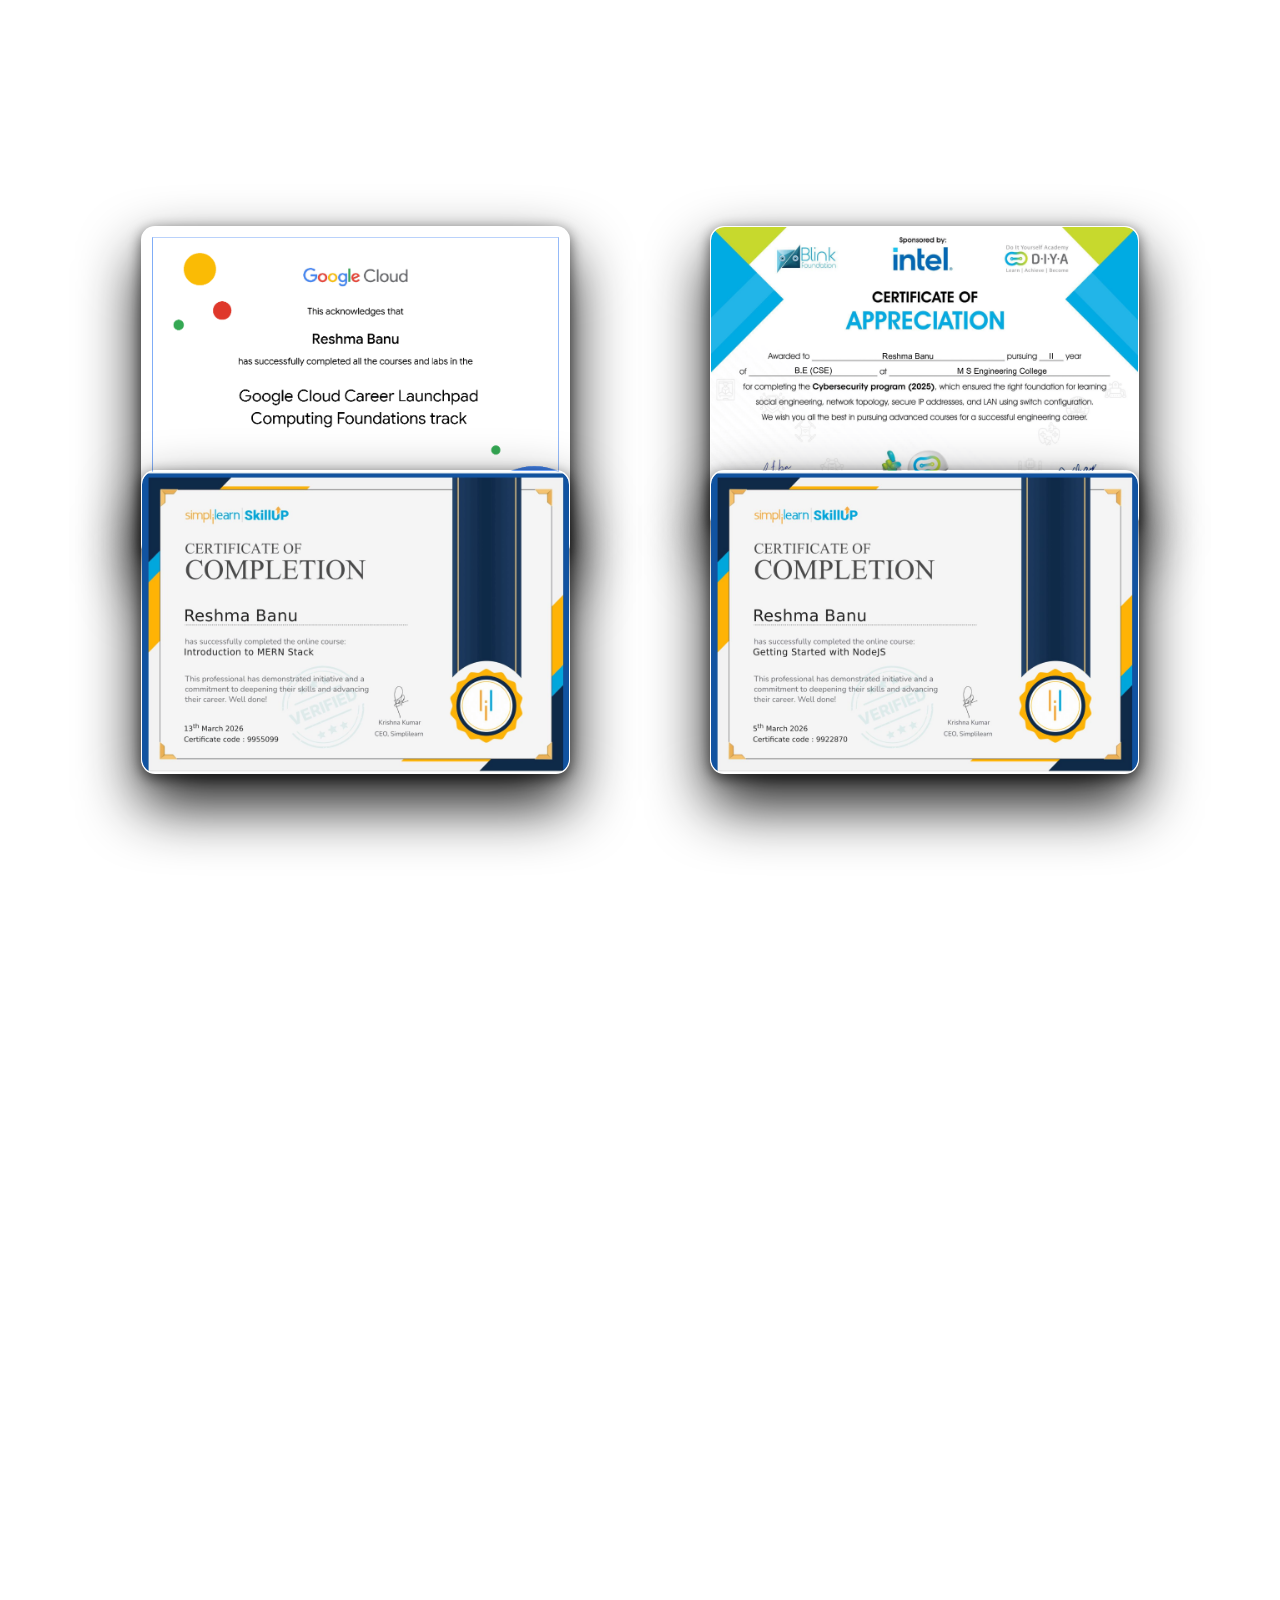
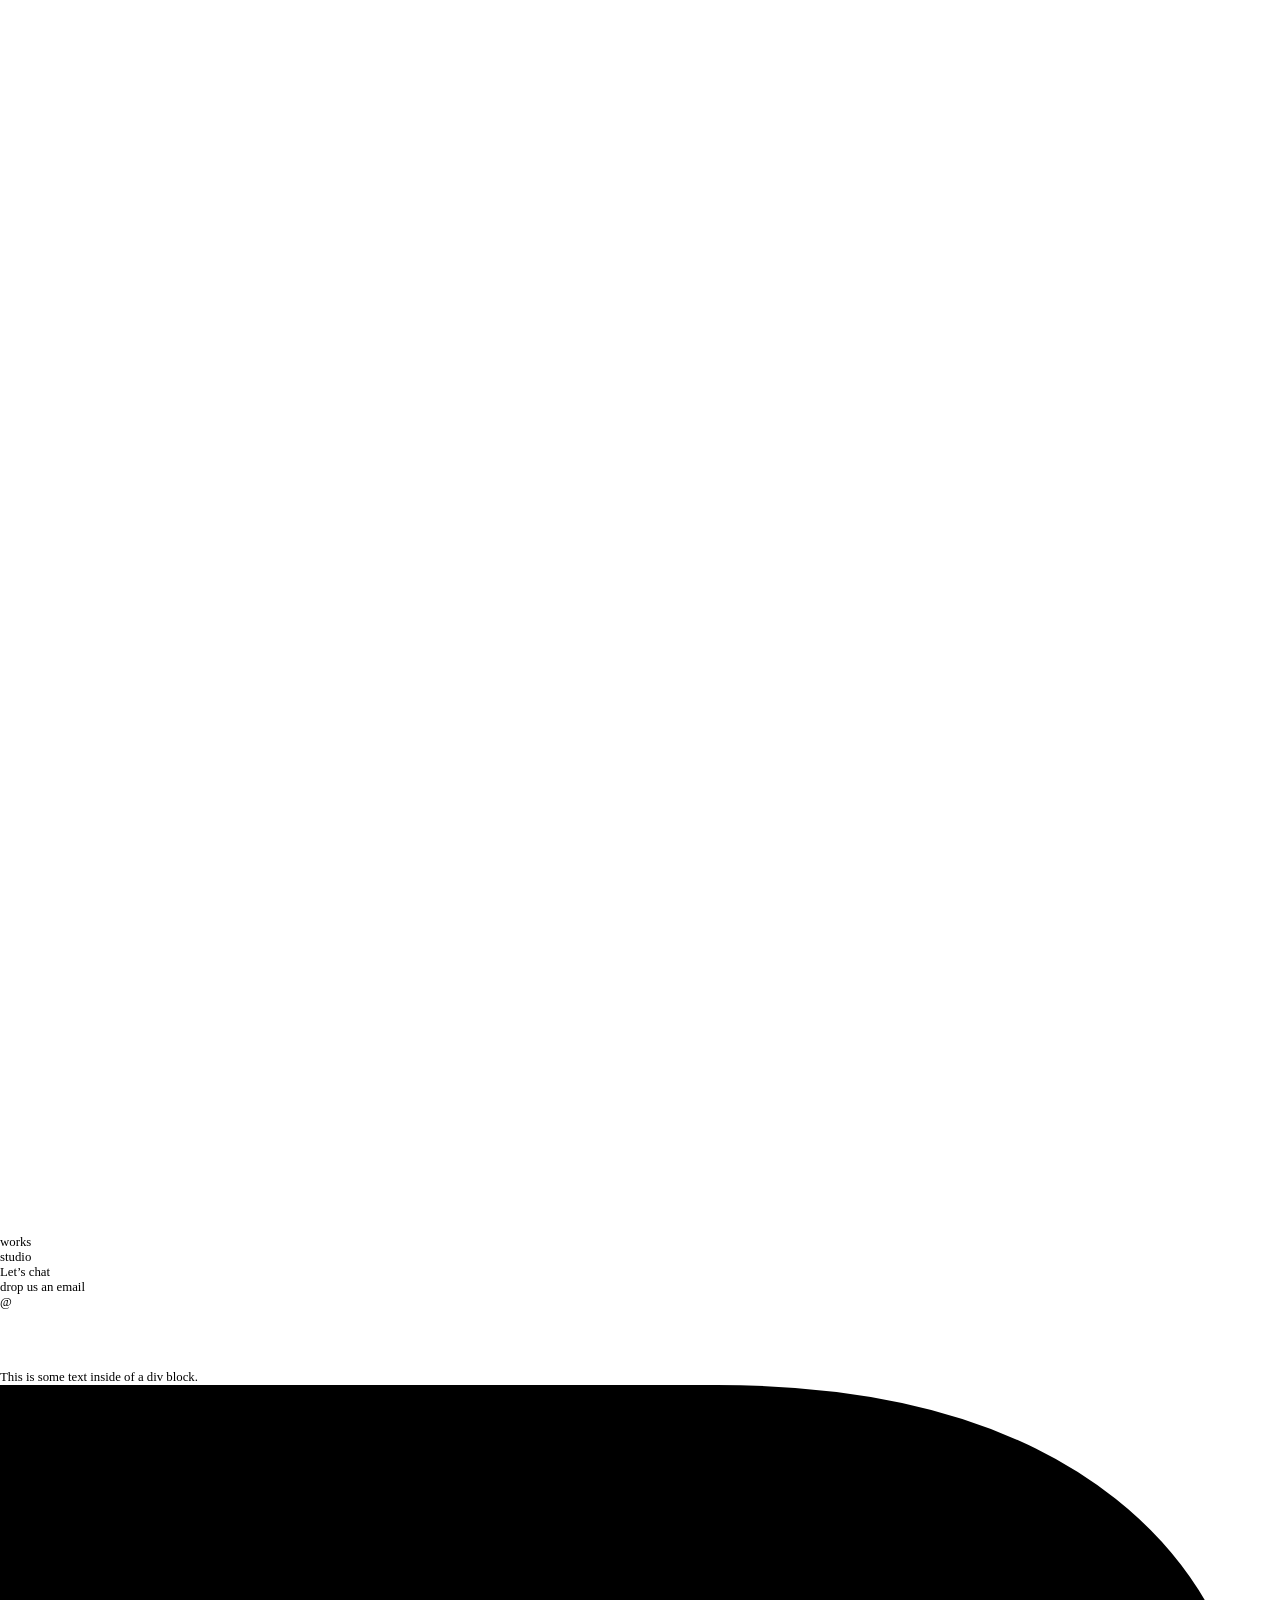
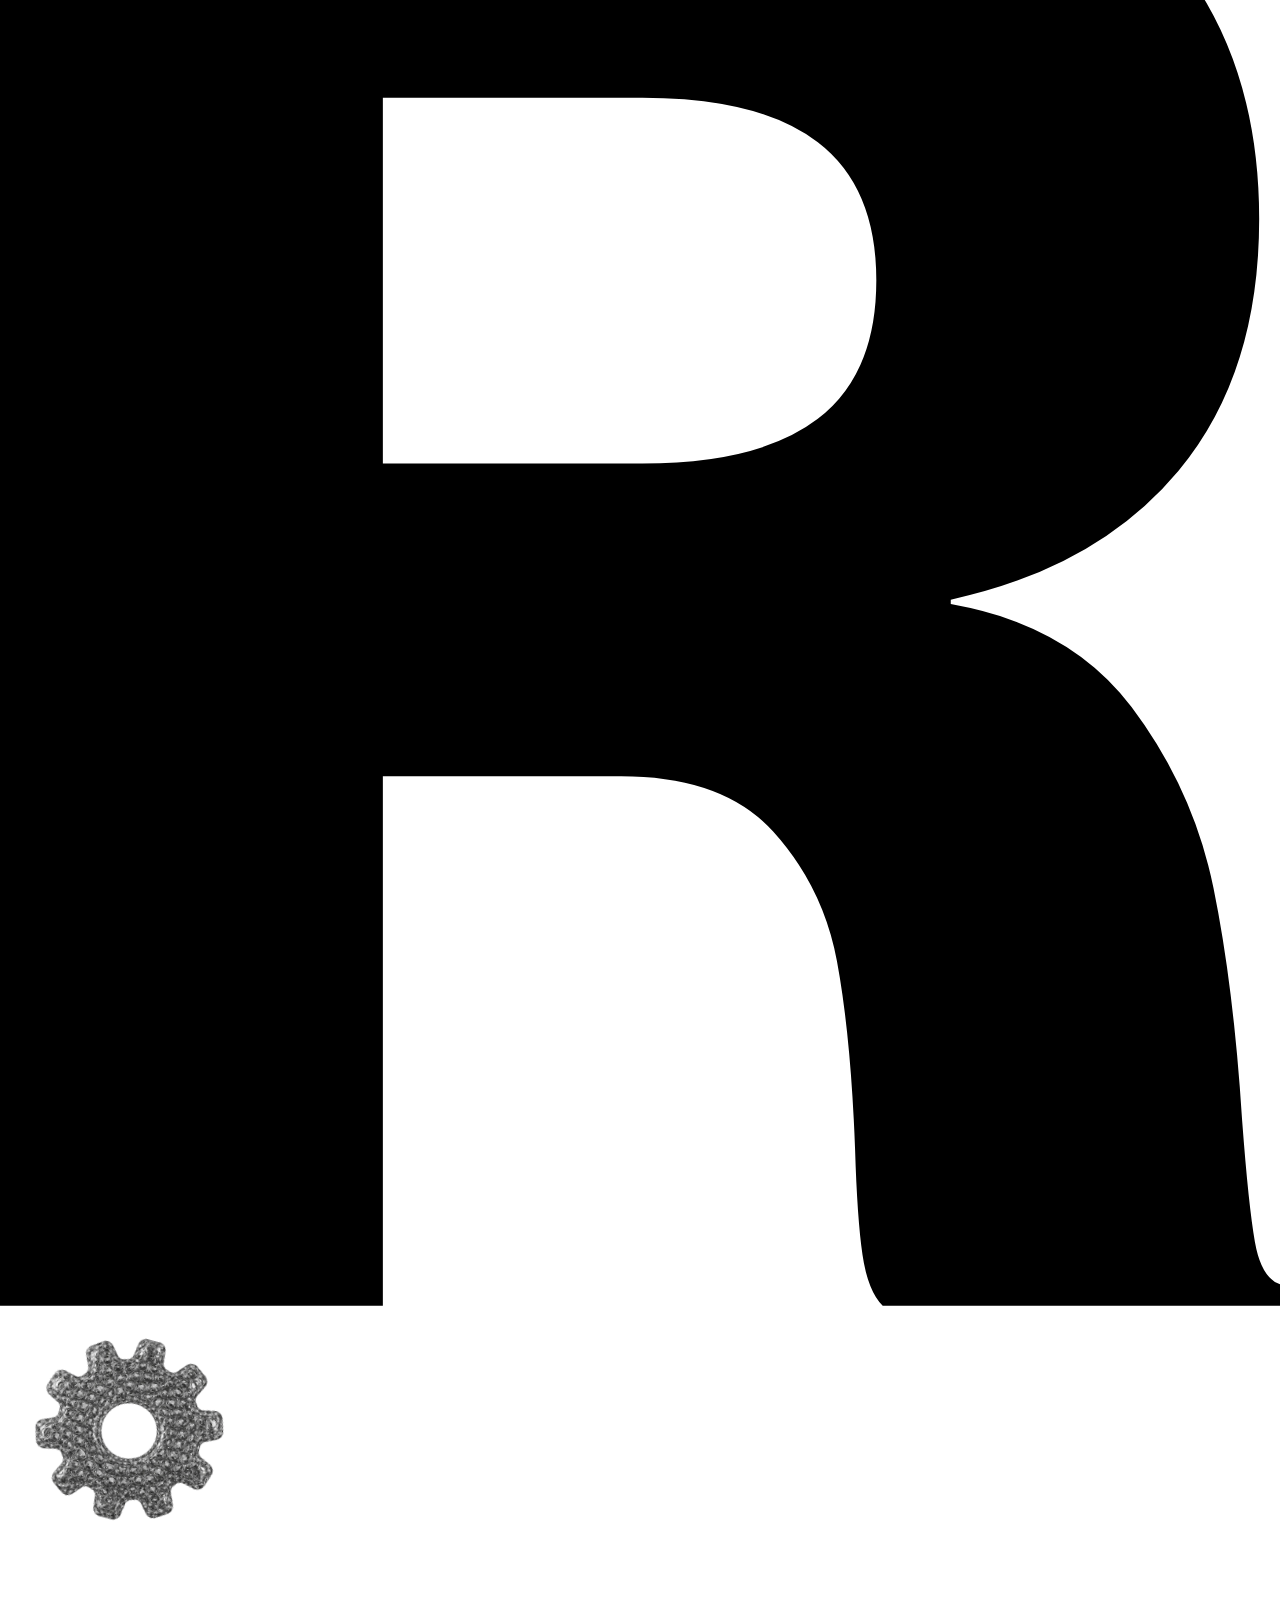
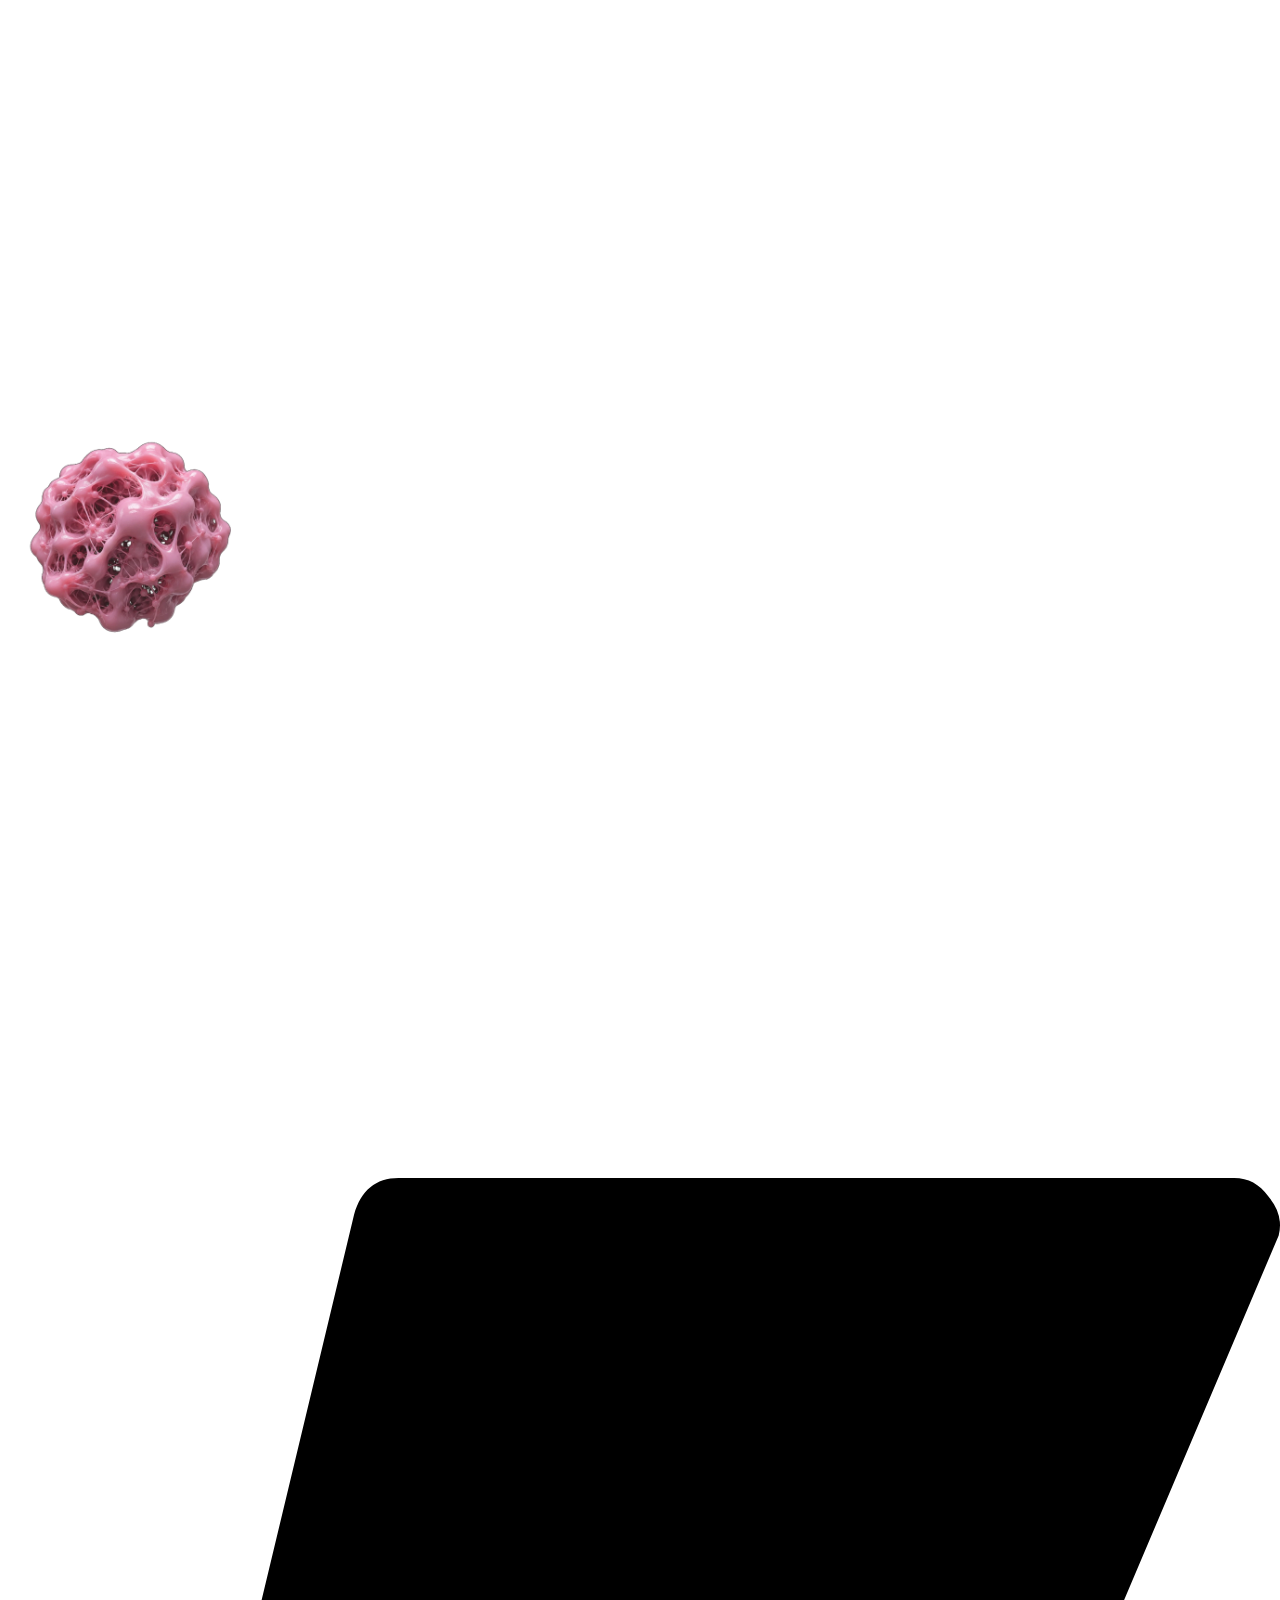
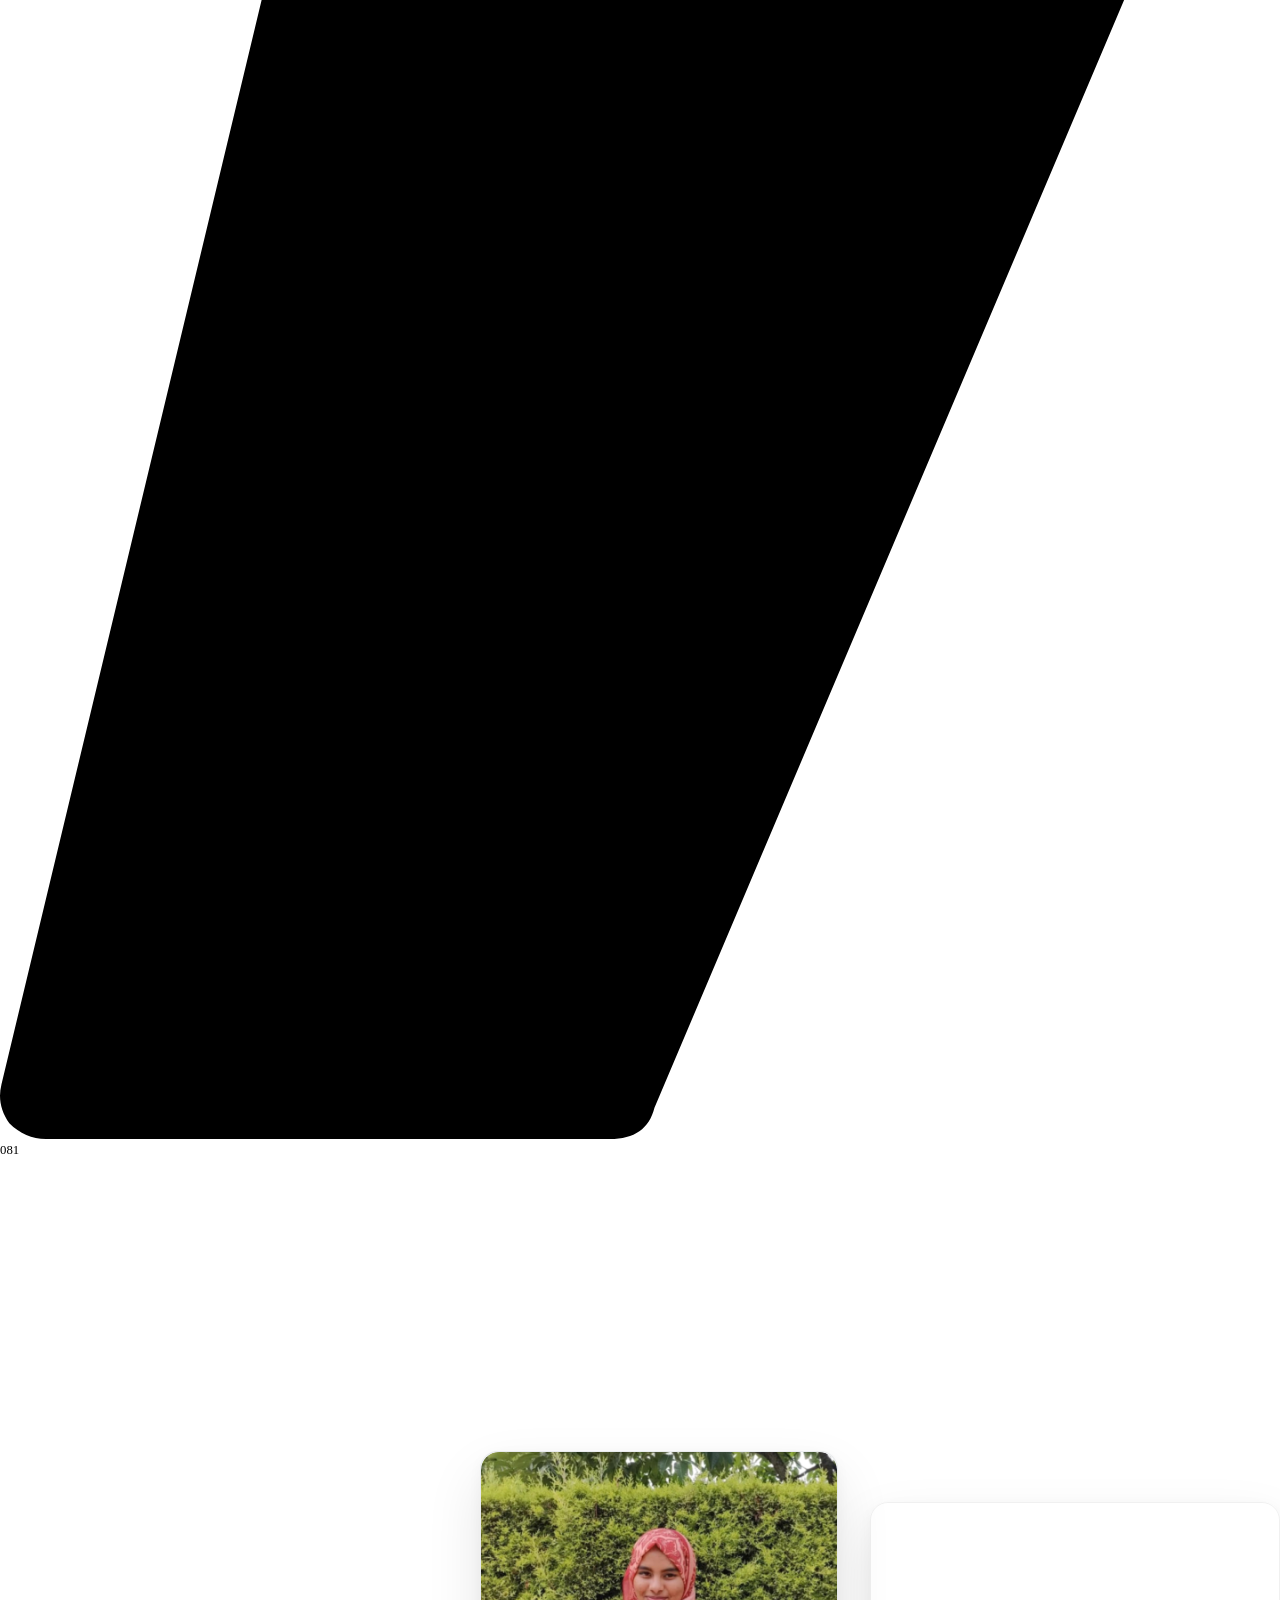
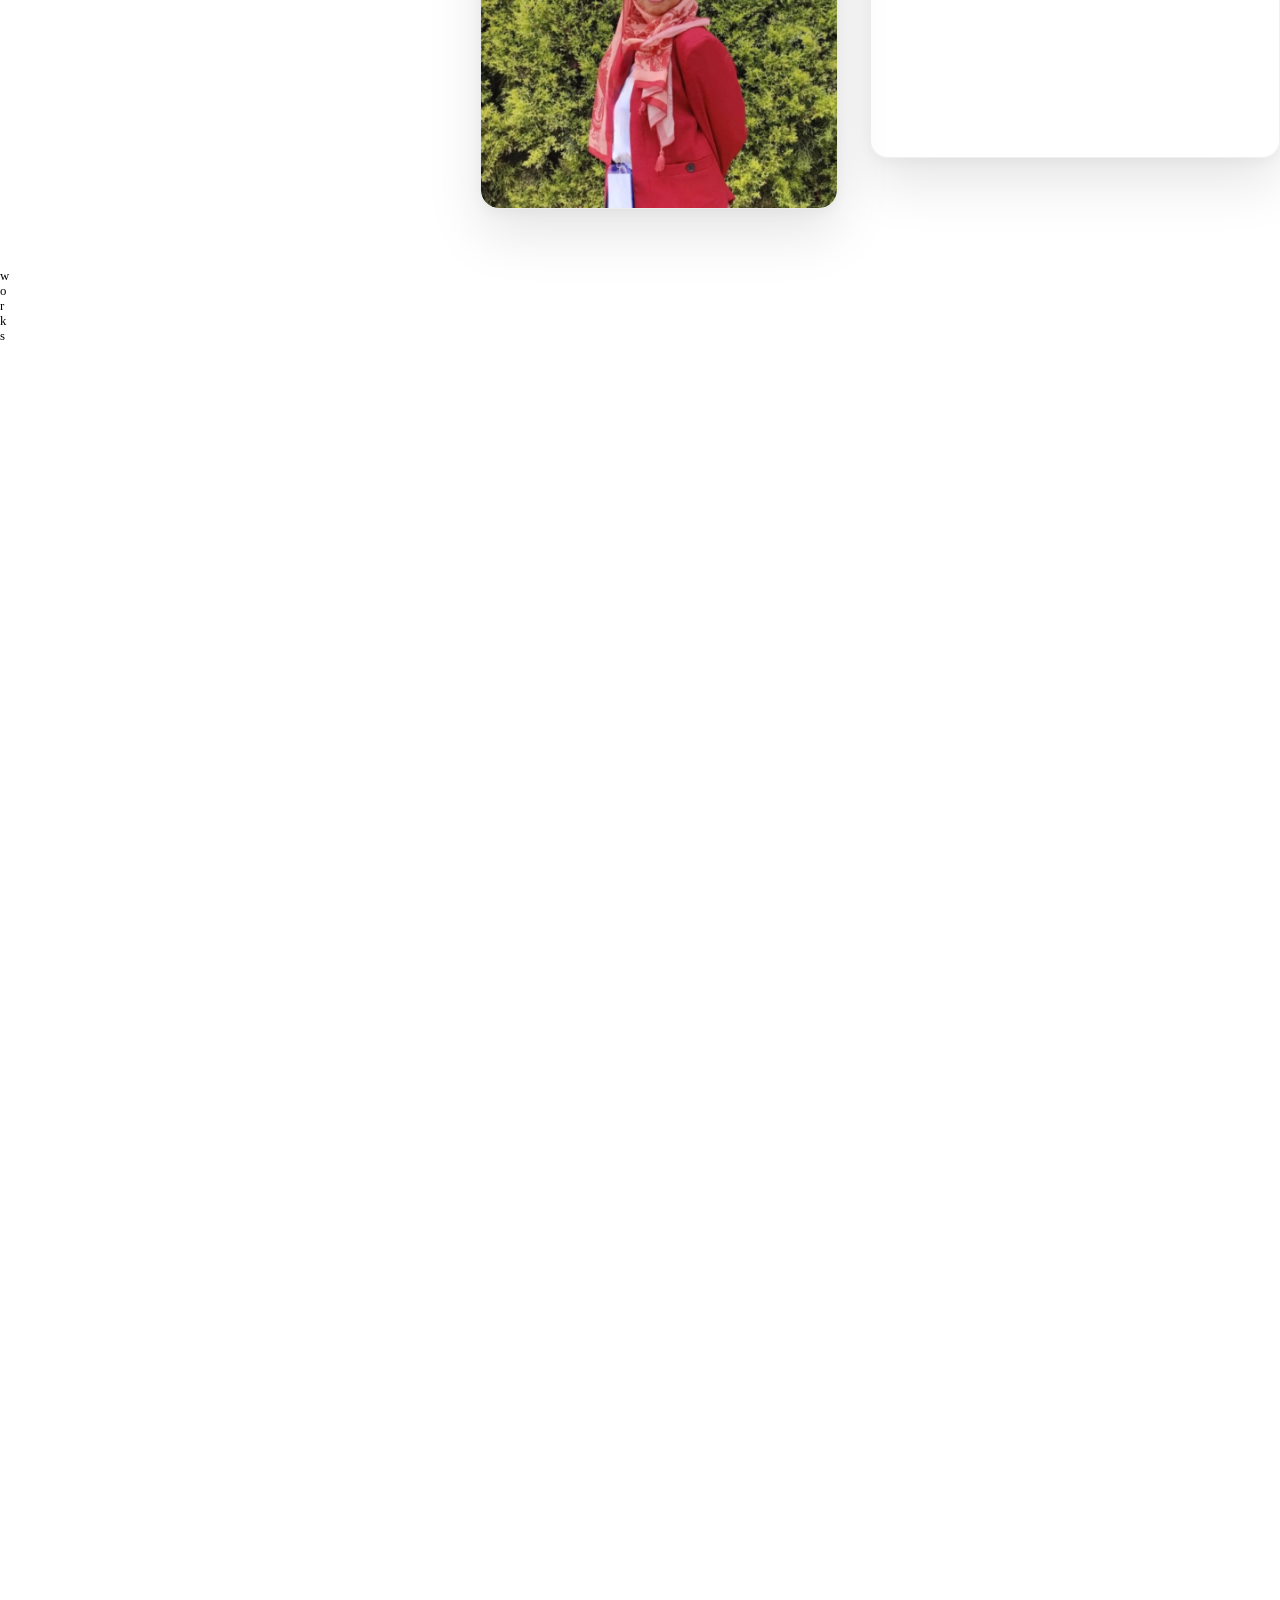
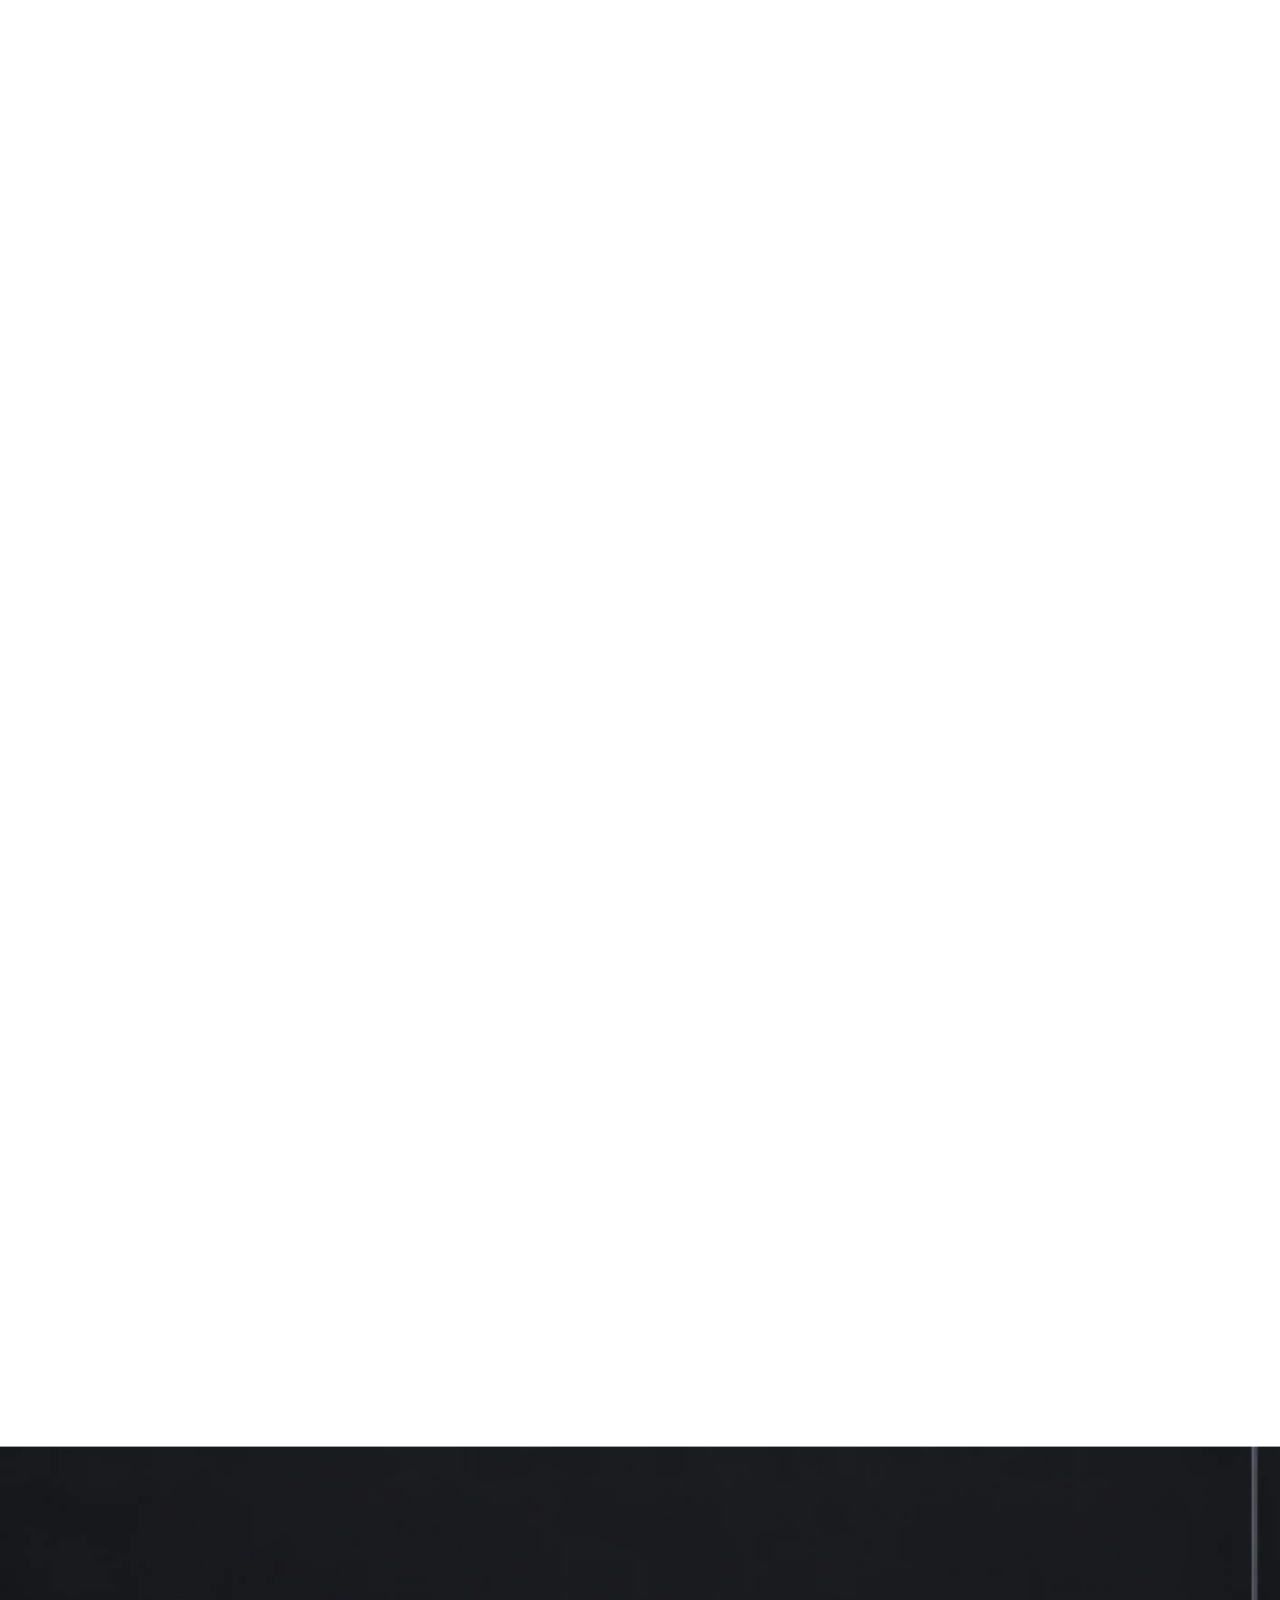
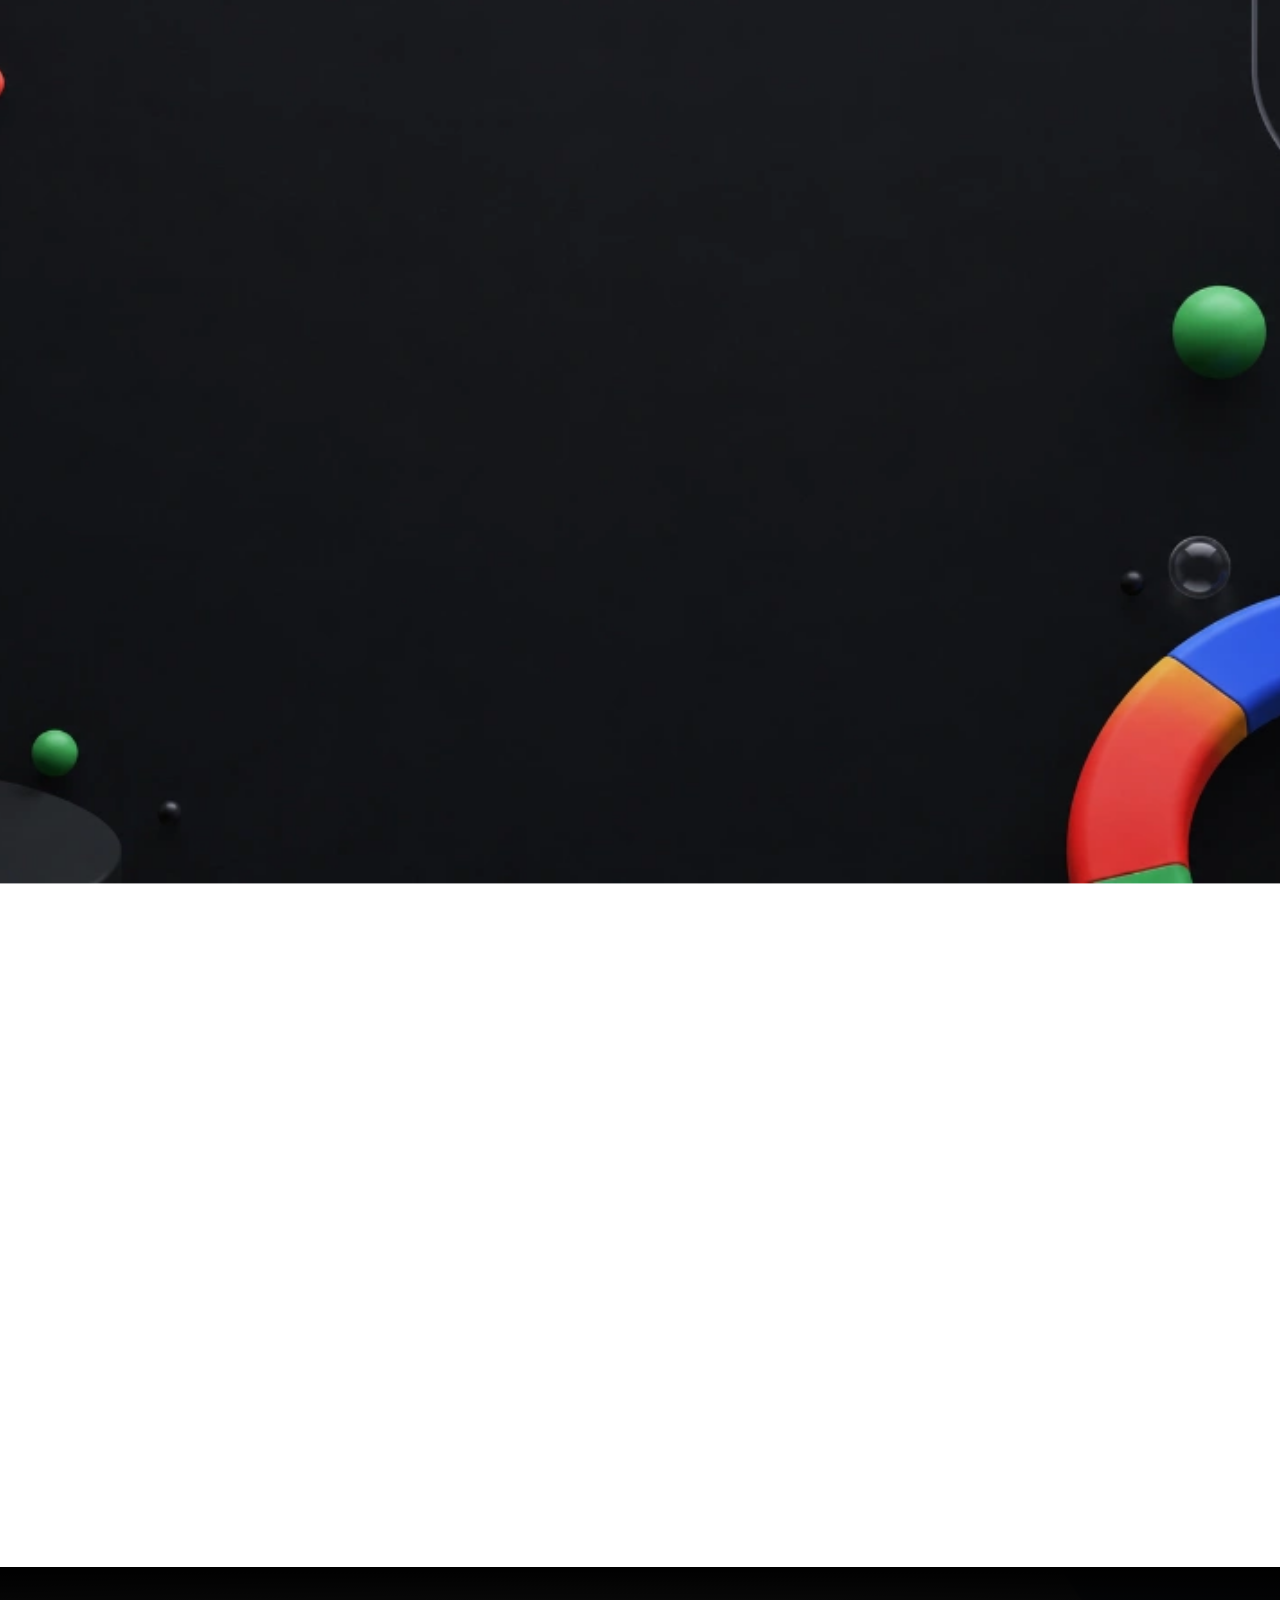
==== commit 3e322baf: "feat(showreel): enlarge portrait image with balanced alignment and full uncropped dimensions" ====
--- a/index.html
+++ b/index.html
@@ -193,18 +193,18 @@
       display: none !important;
     }
 }
-</style></div><nav delay="1.5" opacity="" no-scroll="" class="nav-boiler"><a href="/" aria-current="page" class="nav-logo-wrap w-inline-block w--current"><svg xmlns="http://www.w3.org/2000/svg" viewBox="0 0 2679.8 291" fill="none" class="nav-logo"><path d="M0.0 7.0H131.97202797202797Q178.96503496503496 7.0 205.3986013986014 27.951048951048946Q231.83216783216784 48.90209790209789 231.83216783216784 86.8881118881119Q231.83216783216784 115.47552447552448 216.95104895104896 133.2937062937063Q202.06993006993008 151.1118881118881 175.04895104895107 156.98601398601397V157.76923076923077Q196.979020979021 161.68531468531467 208.33566433566435 176.76223776223776Q219.6923076923077 191.83916083916085 223.4125874125874 210.04895104895104Q227.13286713286715 228.25874125874125 228.6993006993007 252.93006993006992Q229.8741258741259 268.5944055944056 231.04895104895107 275.25174825174827Q232.22377622377624 281.90909090909093 235.74825174825176 283.0839160839161V287.0H162.51748251748253Q159.7762237762238 284.2587412587413 158.7972027972028 277.6013986013986Q157.8181818181818 270.94405594405595 157.42657342657344 258.02097902097904Q156.64335664335664 237.26573426573427 154.09790209790208 223.55944055944056Q151.55244755244755 209.85314685314685 142.34965034965035 199.6713286713287Q133.14685314685315 189.4895104895105 114.34965034965035 189.4895104895105H70.4895104895105V287.0H0.0ZM118.26573426573427 131.92307692307693Q139.8041958041958 131.92307692307693 150.5734265734266 123.69930069930071Q161.34265734265736 115.47552447552448 161.34265734265736 98.24475524475525Q161.34265734265736 81.013986013986 150.5734265734266 72.79020979020979Q139.8041958041958 64.56643356643357 118.26573426573427 64.56643356643357H70.4895104895105V131.92307692307693Z" fill="currentColor" class="nav-r-first"></path><path d="M249.74825174825176 7.0H462.0V64.56643356643357H320.23776223776224V114.3006993006993H442.4195804195804V171.86713286713285H320.23776223776224V229.43356643356643H464.34965034965035V287.0H249.74825174825176Z" fill="currentColor" class="nav-e"></path><path d="M478.34965034965035 191.83916083916085H549.6223776223776Q549.6223776223776 214.94405594405595 565.090909090909 225.71328671328672Q580.5594405594405 236.4825174825175 606.013986013986 236.4825174825175Q625.2027972027972 236.4825174825175 635.3846153846154 229.62937062937064Q645.5664335664335 222.7762237762238 645.5664335664335 211.41958041958043Q645.5664335664335 200.84615384615384 638.7132867132866 194.1888111888112Q631.8601398601398 187.53146853146853 620.6993006993007 183.02797202797203Q609.5384615384615 178.52447552447552 588.0 172.25874125874125L578.9930069930069 169.5174825174825Q550.4055944055945 160.90209790209792 530.8251748251748 151.1118881118881Q511.24475524475525 141.32167832167832 499.1048951048951 125.26573426573427Q486.96503496503493 109.20979020979021 486.96503496503493 85.71328671328672Q486.96503496503493 42.244755244755254 516.7272727272727 21.48951048951048Q546.4895104895105 0.7342657342657049 595.048951048951 0.7342657342657049Q627.9440559440559 0.7342657342657049 654.5734265734266 11.895104895104879Q681.2027972027972 23.055944055944053 697.0629370629371 43.61538461538461Q712.9230769230769 64.17482517482517 713.7062937062938 91.97902097902099H642.4335664335664Q640.083916083916 75.9230769230769 627.7482517482517 66.7202797202797Q615.4125874125874 57.517482517482506 595.048951048951 57.517482517482506Q578.6013986013986 57.517482517482506 568.8111888111888 63.195804195804186Q559.020979020979 68.87412587412587 559.020979020979 80.62237762237763Q559.020979020979 89.62937062937061 564.3076923076923 95.6993006993007Q569.5944055944055 101.76923076923077 579.972027972028 106.07692307692308Q590.3496503496503 110.38461538461539 610.3216783216783 116.25874125874125Q646.7412587412587 127.22377622377621 667.4965034965035 135.83916083916083Q688.2517482517483 144.45454545454544 702.9370629370629 161.09790209790208Q717.6223776223776 177.74125874125872 717.6223776223776 204.76223776223776Q717.6223776223776 231.3916083916084 704.5034965034965 251.36363636363637Q691.3846153846154 271.3356643356643 666.3216783216783 282.3006993006993Q641.2587412587412 293.26573426573424 606.7972027972028 293.26573426573424Q569.986013986014 293.26573426573424 540.8111888111888 281.12587412587413Q511.6363636363636 268.986013986014 494.993006993007 246.07692307692307Q478.34965034965035 223.16783216783216 478.34965034965035 191.83916083916085Z" fill="currentColor" class="nav-s"></path><path d="M731.6223776223776 7.0H802.1118881118881V116.65034965034965H898.0559440559441V7.0H968.5454545454545V287.0H898.0559440559441V174.2167832167832H802.1118881118881V287.0H731.6223776223776Z" fill="currentColor" class="nav-h"></path><path d="M982.5454545454545 7.0H1068.6993006993007L1126.2657342657342 185.57342657342656H1127.048951048951L1184.6153846153845 7.0H1270.7692307692307V287.0H1204.1958041958042V112.73426573426573H1203.4125874125875L1151.3286713286714 287.0H1101.9860139860139L1049.902097902098 112.73426573426573H1049.118881118881V287.0H982.5454545454545Z" fill="currentColor" class="nav-m"></path><path d="M1391.2867132867134 7.0H1462.167832167832L1569.4685314685314 287.0H1492.3216783216783L1474.3076923076924 228.65034965034965H1378.3636363636365L1360.3496503496503 287.0H1284.7692307692307ZM1458.6433566433566 175.0 1426.923076923077 71.61538461538461H1426.13986013986L1394.4195804195804 175.0Z" fill="currentColor" class="nav-a1"></path><path d="M1643.4685314685314 7.0H1779.3566433566434Q1868.2517482517483 7.0 1868.2517482517483 77.48951048951048Q1868.2517482517483 101.37762237762237 1856.3076923076924 115.86713286713287Q1844.3636363636363 130.35664335664336 1824.7832167832169 137.013986013986V137.7972027972028Q1849.062937062937 142.1048951048951 1864.13986013986 158.55244755244755Q1879.2167832167831 175.0 1879.2167832167831 204.3706293706294Q1879.2167832167831 247.44755244755245 1854.1538461538462 267.2237762237762Q1829.090909090909 287.0 1783.2727272727273 287.0H1643.4685314685314ZM1762.909090909091 229.43356643356643Q1786.013986013986 229.43356643356643 1796.5874125874125 222.1888111888112Q1807.1608391608393 214.94405594405595 1807.1608391608393 196.14685314685315Q1807.1608391608393 177.34965034965035 1796.5874125874125 170.3006993006993Q1786.013986013986 163.25174825174827 1762.909090909091 163.25174825174827H1713.958041958042V229.43356643356643ZM1760.951048951049 120.17482517482517Q1777.7902097902097 120.17482517482517 1786.993006993007 114.30069930069929Q1796.1958041958042 108.42657342657341 1796.1958041958042 92.37062937062936Q1796.1958041958042 76.3146853146853 1786.993006993007 70.44055944055944Q1777.7902097902097 64.56643356643357 1760.951048951049 64.56643356643357H1713.958041958042V120.17482517482517Z" fill="currentColor" class="nav-b"></path><path d="M1999.7342657342658 7.0H2070.6153846153848L2177.916083916084 287.0H2100.769230769231L2082.755244755245 228.65034965034965H1986.811188811189L1968.7972027972028 287.0H1893.2167832167831ZM2067.090909090909 175.0 2035.3706293706293 71.61538461538461H2034.5874125874125L2002.8671328671328 175.0Z" fill="currentColor" class="nav-a2"></path><path d="M2191.916083916084 7.0H2262.4055944055945L2360.3076923076924 173.43356643356643H2361.0909090909095V7.0H2431.58041958042V287.0H2361.0909090909095L2263.1888111888115 120.56643356643357H2262.4055944055945V287.0H2191.916083916084Z" fill="currentColor" class="nav-n"></path><path d="M2445.58041958042 185.96503496503496V7.0H2516.0699300699303V185.96503496503496Q2516.0699300699303 212.5944055944056 2527.4265734265737 224.14685314685315Q2538.783216783217 235.6993006993007 2562.671328671329 235.6993006993007Q2586.559440559441 235.6993006993007 2597.916083916084 224.14685314685315Q2609.2727272727275 212.5944055944056 2609.2727272727275 185.96503496503496V7.0H2679.762237762238V185.96503496503496Q2679.762237762238 239.6153846153846 2652.1538461538466 266.4405594405594Q2624.545454545455 293.26573426573424 2562.671328671329 293.26573426573424Q2500.797202797203 293.26573426573424 2473.1888111888115 266.4405594405594Q2445.58041958042 239.6153846153846 2445.58041958042 185.96503496503496Z" fill="currentColor" class="nav-u"></path></svg></a><div class="menu-w"><div class="menu-btn"><div class="menu-btn-text">menu</div><svg xmlns="http://www.w3.org/2000/svg" width="100%" viewBox="0 0 6 6" fill="none" class="menu-svg"><rect y="4" width="2" height="2" fill="currentColor"></rect><rect x="4" y="4" width="2" height="2" fill="currentColor"></rect><rect width="2" height="2" fill="currentColor"></rect><rect x="4" width="2" height="2" fill="currentColor"></rect></svg></div><div class="menu-links-w"><a href="#works" data-taxi-link="" class="link-boiler">works</a><a href="#studio-video" data-taxi-link="" class="link-boiler">STUDIO</a><a href="#footer" class="link-boiler">contact</a></div></div></nav><div class="menu_wrapper"><div class="fake-el-menu"></div><div class="div-block-10"><div class="link-menu"><a href="/works" class="link-mob w-inline-block"><div>works</div></a><a href="#studio-video" class="link-mob w-inline-block"><div>studio</div></a></div><div class="link-btn-menu"><a href="https://calendly.com/hello-noth/30min" target="_blank" class="btn mob-menu w-inline-block"><div class="btn__text"><p class="btn__text-p">Let’s chat</p></div><div class="arrow-w"><div class="arrow black-blend"><div class="line-arrow"></div><div class="shape-arrow"></div></div></div></a><a href="mailto:hello@noth.in" class="btn email white w-inline-block"><div class="btn__text"><p class="btn__text-p">drop us an email</p></div><div class="arobase">@</div></a></div></div><div class="link-hero-bottom-w"><div delay="1.5" line="" no-scroll="">Creative studio in Paris</div><div delay="1.5" opacity="" no-scroll="" class="link-hero-lang-w"><div class="link-hero-w"><a href="https://www.linkedin.com/in/reshmabanu2328" target="_blank" class="link w-inline-block"><div>LKDN</div></a><a href="https://www.linkedin.com/in/reshmabanu2328" target="_blank" class="link hide-tablet w-inline-block"><div>Linkedin</div></a></div><a href="#" class="link-lang mob w-inline-block"><div>EN</div></a></div></div></div><div class="loader"><div class="loader-c"><div class="fake-top-loader"><div>This is some text inside of a div block.</div></div><div class="loader-anim"><svg xmlns="http://www.w3.org/2000/svg" width="100%" viewBox="0 0 101.0 120" fill="none" class="n-load"><path d="M0.0 0.0H56.55944055944056Q76.69930069930071 0.0 88.02797202797203 8.97902097902098Q99.35664335664336 17.95804195804196 99.35664335664336 34.23776223776224Q99.35664335664336 46.489510489510494 92.97902097902099 54.12587412587413Q86.60139860139861 61.76223776223776 75.02097902097903 64.27972027972028V64.61538461538461Q84.41958041958043 66.2937062937063 89.2867132867133 72.75524475524475Q94.15384615384616 79.21678321678321 95.74825174825176 87.02097902097901Q97.34265734265735 94.82517482517483 98.01398601398603 105.3986013986014Q98.51748251748252 112.1118881118881 99.02097902097903 114.96503496503496Q99.52447552447553 117.81818181818181 101.03496503496504 118.32167832167832V120.0H69.65034965034965Q68.47552447552448 118.82517482517483 68.05594405594405 115.97202797202797Q67.63636363636364 113.11888111888112 67.46853146853148 107.58041958041957Q67.13286713286713 98.68531468531468 66.04195804195805 92.8111888111888Q64.95104895104896 86.93706293706293 61.006993006993014 82.57342657342657Q57.06293706293707 78.20979020979021 49.006993006993014 78.20979020979021H30.20979020979021V120.0H0.0ZM50.685314685314694 53.53846153846153Q59.91608391608392 53.53846153846153 64.53146853146853 50.01398601398601Q69.14685314685315 46.489510489510494 69.14685314685315 39.10489510489511Q69.14685314685315 31.72027972027972 64.53146853146853 28.195804195804193Q59.91608391608392 24.671328671328666 50.685314685314694 24.671328671328666H30.20979020979021V53.53846153846153Z" fill="currentColor"></path></svg><div class="loader-img-w"><img sizes="100vw" srcset="/assets/formes/bubble_gear-p-500.webp 500w, /assets/formes/bubble_gear-p-800.webp 800w, /assets/formes/bubble_gear-p-1080.webp 1080w, /assets/formes/bubble_gear.webp 1024w" alt="Transparent bubble wrap glass gear cogwheel." src="/assets/formes/bubble_gear.webp" loading="eager" class="loader-img coeur"/><img sizes="100vw" srcset="/assets/formes/blue_knot-p-500.webp 500w, /assets/formes/blue_knot-p-800.webp 800w, /assets/formes/blue_knot-p-1080.webp 1080w, /assets/formes/blue_knot.webp 1024w" alt="Iridescent metallic blue twisted torus knot." src="/assets/formes/blue_knot.webp" loading="eager" class="loader-img papier"/><img sizes="100vw" srcset="/assets/formes/black_puzzle-p-500.webp 500w, /assets/formes/black_puzzle-p-800.webp 800w, /assets/formes/black_puzzle-p-1080.webp 1080w, /assets/formes/black_puzzle.webp 1024w" alt="Shiny black inflatable puzzle piece." src="/assets/formes/black_puzzle.webp" loading="eager" class="loader-img star"/><img sizes="100vw" srcset="/assets/formes/disco_ball-p-500.webp 500w, /assets/formes/disco_ball-p-800.webp 800w, /assets/formes/disco_ball-p-1080.webp 1080w, /assets/formes/disco_ball.webp 1024w" alt="Mirror disco ball reflective tiled sphere." src="/assets/formes/disco_ball.webp" loading="eager" class="loader-img bonbon"/><img sizes="100vw" srcset="/assets/formes/disco_ball-p-500.webp 500w, /assets/formes/disco_ball-p-800.webp 800w, /assets/formes/disco_ball-p-1080.webp 1080w, /assets/formes/disco_ball.webp 1024w" alt="Mirror disco ball reflective tiled sphere." src="/assets/formes/disco_ball.webp" loading="eager" class="loader-img bonbon-copy"/><img sizes="100vw" srcset="/assets/formes/pink_network-p-500.webp 500w, /assets/formes/pink_network-p-800.webp 800w, /assets/formes/pink_network-p-1080.webp 1080w, /assets/formes/pink_network.webp 1024w" alt="Pink organic bubble slime network sphere." src="/assets/formes/pink_network.webp" loading="eager" class="loader-img chewinggum"/><img sizes="100vw" srcset="/assets/formes/black_puzzle-p-500.webp 500w, /assets/formes/black_puzzle-p-800.webp 800w, /assets/formes/black_puzzle-p-1080.webp 1080w, /assets/formes/black_puzzle.webp 1024w" alt="Shiny black inflatable puzzle piece." src="/assets/formes/black_puzzle.webp" loading="eager" class="loader-img papier"/><img sizes="100vw" srcset="/assets/formes/pink_network-p-500.webp 500w, /assets/formes/pink_network-p-800.webp 800w, /assets/formes/pink_network-p-1080.webp 1080w, /assets/formes/pink_network.webp 1024w" alt="Pink organic bubble slime network sphere." src="/assets/formes/pink_network.webp" loading="eager" class="loader-img papier"/><img sizes="100vw" srcset="/assets/formes/disco_ball-p-500.webp 500w, /assets/formes/disco_ball-p-800.webp 800w, /assets/formes/disco_ball-p-1080.webp 1080w, /assets/formes/disco_ball.webp 1024w" alt="Mirror disco ball reflective tiled sphere." src="/assets/formes/disco_ball.webp" loading="eager" class="loader-img papier"/><img sizes="100vw" srcset="/assets/formes/pink_network-p-500.webp 500w, /assets/formes/pink_network-p-800.webp 800w, /assets/formes/pink_network-p-1080.webp 1080w, /assets/formes/pink_network.webp 1024w" alt="Pink organic bubble slime network sphere." src="/assets/formes/pink_network.webp" loading="eager" class="loader-img papier"/><img sizes="100vw" srcset="/assets/formes/blue_knot-p-500.webp 500w, /assets/formes/blue_knot-p-800.webp 800w, /assets/formes/blue_knot-p-1080.webp 1080w, /assets/formes/blue_knot.webp 1024w" alt="Iridescent metallic blue twisted torus knot." src="/assets/formes/blue_knot.webp" loading="eager" class="loader-img papier"/><img sizes="100vw" srcset="/assets/formes/blue_knot-p-500.webp 500w, /assets/formes/blue_knot-p-800.webp 800w, /assets/formes/blue_knot-p-1080.webp 1080w, /assets/formes/blue_knot.webp 1024w" alt="Iridescent metallic blue twisted torus knot." src="/assets/formes/blue_knot.webp" loading="eager" class="loader-img papier"/></div><svg xmlns="http://www.w3.org/2000/svg" width="100%" viewBox="0 0 41 50" fill="none" class="apos-load"><path d="M39.5359 0C39.9821 0 40.3447 0.195095 40.6235 0.585285C40.9582 0.975474 41.0697 1.39353 40.9582 1.83947L20.9631 48.9967C20.7958 49.6656 20.3217 50 19.5409 50H1.47004C1.02385 50 0.633448 49.8328 0.298802 49.4983C0.0199315 49.1081 -0.0637449 48.6901 0.0478035 48.2441L11.3421 1.17057C11.5652 0.39019 12.0393 0 12.7643 0H39.5359Z" fill="currentColor"></path></svg></div><div class="loader-nbr-w"><div>000</div></div></div></div><div class="page-wrapper"><div data-taxi="" class="main-wrapper"><div data-taxi-view="" class="page_view"><div class="section-w"><div class="section-fake-hero"><div class="div-block"><div delay="1.5" line="" no-scroll="" class="p-l" data-reveal-init="1" aria-label="Not a style, a perspective.Because Reshma Banu is Everythin’." style="opacity: 1;"><div class="line-mask-child-mask" aria-hidden="true" style="position: relative; display: block; text-align: start; overflow: clip;"><div class="line-child" aria-hidden="true" style="position: relative; display: block; text-align: start; translate: none; rotate: none; scale: none; transform: translate(0px, 0px);">Not a style, a perspective.</div></div><div class="line-mask-child-mask" aria-hidden="true" style="position: relative; display: block; text-align: start; overflow: clip;"><div class="line-child" aria-hidden="true" style="position: relative; display: block; text-align: start; translate: none; rotate: none; scale: none; transform: translate(0px, 0px);">Because Reshma Banu is Everythin’.</div></div></div><div class="space-24"></div><a delay="2" opacity="" no-scroll="" href="https://calendly.com/hello-noth/30min" target="_blank" class="btn black-blend w-inline-block" data-reveal-init="1" style="opacity: 1;"><div class="btn__text"><p class="btn__text-p">book a call</p></div><div class="arrow-w"><div class="arrow black-blend"><div class="line-arrow"></div><div class="shape-arrow"></div></div></div></a></div><div class="link-hero-bottom-w"><div delay="1.5" line="" no-scroll="" data-reveal-init="1" aria-label="Creative studio in Paris" style="opacity: 1;"><div class="line-mask-child-mask" aria-hidden="true" style="position: relative; display: block; text-align: start; overflow: clip;"><div class="line-child" aria-hidden="true" style="position: relative; display: block; text-align: start; translate: none; rotate: none; scale: none; transform: translate(0px, 0px);">Creative studio in Paris</div></div></div><div delay="1.5" opacity="" no-scroll="" class="link-hero-lang-w" data-reveal-init="1" style="opacity: 1;"><div class="link-hero-w"><a href="https://www.linkedin.com/in/reshmabanu2328" target="_blank" class="link hide-desk w-inline-block" style="position: relative;"><div>LKDN</div><span class="link-underline" style="position: absolute; bottom: -3px; left: 0%; width: 0%; height: 1px; background: white; pointer-events: none;"></span></a><a href="https://www.linkedin.com/in/reshmabanu2328" target="_blank" class="link hide-tablet w-inline-block" style="position: relative;"><div>Linkedin</div><span class="link-underline" style="position: absolute; bottom: -3px; left: 0%; width: 0%; height: 1px; background: white; pointer-events: none;"></span></a></div><a href="#" class="link-lang w-inline-block"><div>EN</div></a></div></div></div><video src="http://localhost:5234/reshma_banu_hero_3d.mp4" autoplay="true" loop="" muted="" playsinline="" crossorigin="anonymous" class="video-hero-bg video-hero-bg"></video><section class="section hero-home"><div class="container hero-home"><div class="nothin-hero-w"><svg xmlns="http://www.w3.org/2000/svg" width="100%" viewBox="0 0 2679.8 294" fill="none" class="nothin-hero-svg"><path d="M0.0 7.0H131.97202797202797Q178.96503496503496 7.0 205.3986013986014 27.951048951048946Q231.83216783216784 48.90209790209789 231.83216783216784 86.8881118881119Q231.83216783216784 115.47552447552448 216.95104895104896 133.2937062937063Q202.06993006993008 151.1118881118881 175.04895104895107 156.98601398601397V157.76923076923077Q196.979020979021 161.68531468531467 208.33566433566435 176.76223776223776Q219.6923076923077 191.83916083916085 223.4125874125874 210.04895104895104Q227.13286713286715 228.25874125874125 228.6993006993007 252.93006993006992Q229.8741258741259 268.5944055944056 231.04895104895107 275.25174825174827Q232.22377622377624 281.90909090909093 235.74825174825176 283.0839160839161V287.0H162.51748251748253Q159.7762237762238 284.2587412587413 158.7972027972028 277.6013986013986Q157.8181818181818 270.94405594405595 157.42657342657344 258.02097902097904Q156.64335664335664 237.26573426573427 154.09790209790208 223.55944055944056Q151.55244755244755 209.85314685314685 142.34965034965035 199.6713286713287Q133.14685314685315 189.4895104895105 114.34965034965035 189.4895104895105H70.4895104895105V287.0H0.0ZM118.26573426573427 131.92307692307693Q139.8041958041958 131.92307692307693 150.5734265734266 123.69930069930071Q161.34265734265736 115.47552447552448 161.34265734265736 98.24475524475525Q161.34265734265736 81.013986013986 150.5734265734266 72.79020979020979Q139.8041958041958 64.56643356643357 118.26573426573427 64.56643356643357H70.4895104895105V131.92307692307693Z" fill="currentColor"></path><path d="M249.74825174825176 7.0H462.0V64.56643356643357H320.23776223776224V114.3006993006993H442.4195804195804V171.86713286713285H320.23776223776224V229.43356643356643H464.34965034965035V287.0H249.74825174825176Z" fill="currentColor"></path><path d="M478.34965034965035 191.83916083916085H549.6223776223776Q549.6223776223776 214.94405594405595 565.090909090909 225.71328671328672Q580.5594405594405 236.4825174825175 606.013986013986 236.4825174825175Q625.2027972027972 236.4825174825175 635.3846153846154 229.62937062937064Q645.5664335664335 222.7762237762238 645.5664335664335 211.41958041958043Q645.5664335664335 200.84615384615384 638.7132867132866 194.1888111888112Q631.8601398601398 187.53146853146853 620.6993006993007 183.02797202797203Q609.5384615384615 178.52447552447552 588.0 172.25874125874125L578.9930069930069 169.5174825174825Q550.4055944055945 160.90209790209792 530.8251748251748 151.1118881118881Q511.24475524475525 141.32167832167832 499.1048951048951 125.26573426573427Q486.96503496503493 109.20979020979021 486.96503496503493 85.71328671328672Q486.96503496503493 42.244755244755254 516.7272727272727 21.48951048951048Q546.4895104895105 0.7342657342657049 595.048951048951 0.7342657342657049Q627.9440559440559 0.7342657342657049 654.5734265734266 11.895104895104879Q681.2027972027972 23.055944055944053 697.0629370629371 43.61538461538461Q712.9230769230769 64.17482517482517 713.7062937062938 91.97902097902099H642.4335664335664Q640.083916083916 75.9230769230769 627.7482517482517 66.7202797202797Q615.4125874125874 57.517482517482506 595.048951048951 57.517482517482506Q578.6013986013986 57.517482517482506 568.8111888111888 63.195804195804186Q559.020979020979 68.87412587412587 559.020979020979 80.62237762237763Q559.020979020979 89.62937062937061 564.3076923076923 95.6993006993007Q569.5944055944055 101.76923076923077 579.972027972028 106.07692307692308Q590.3496503496503 110.38461538461539 610.3216783216783 116.25874125874125Q646.7412587412587 127.22377622377621 667.4965034965035 135.83916083916083Q688.2517482517483 144.45454545454544 702.9370629370629 161.09790209790208Q717.6223776223776 177.74125874125872 717.6223776223776 204.76223776223776Q717.6223776223776 231.3916083916084 704.5034965034965 251.36363636363637Q691.3846153846154 271.3356643356643 666.3216783216783 282.3006993006993Q641.2587412587412 293.26573426573424 606.7972027972028 293.26573426573424Q569.986013986014 293.26573426573424 540.8111888111888 281.12587412587413Q511.6363636363636 268.986013986014 494.993006993007 246.07692307692307Q478.34965034965035 223.16783216783216 478.34965034965035 191.83916083916085Z" fill="currentColor"></path><path d="M731.6223776223776 7.0H802.1118881118881V116.65034965034965H898.0559440559441V7.0H968.5454545454545V287.0H898.0559440559441V174.2167832167832H802.1118881118881V287.0H731.6223776223776Z" fill="currentColor"></path><path d="M982.5454545454545 7.0H1068.6993006993007L1126.2657342657342 185.57342657342656H1127.048951048951L1184.6153846153845 7.0H1270.7692307692307V287.0H1204.1958041958042V112.73426573426573H1203.4125874125875L1151.3286713286714 287.0H1101.9860139860139L1049.902097902098 112.73426573426573H1049.118881118881V287.0H982.5454545454545Z" fill="currentColor"></path><path d="M1391.2867132867134 7.0H1462.167832167832L1569.4685314685314 287.0H1492.3216783216783L1474.3076923076924 228.65034965034965H1378.3636363636365L1360.3496503496503 287.0H1284.7692307692307ZM1458.6433566433566 175.0 1426.923076923077 71.61538461538461H1426.13986013986L1394.4195804195804 175.0Z" fill="currentColor"></path><path d="M1643.4685314685314 7.0H1779.3566433566434Q1868.2517482517483 7.0 1868.2517482517483 77.48951048951048Q1868.2517482517483 101.37762237762237 1856.3076923076924 115.86713286713287Q1844.3636363636363 130.35664335664336 1824.7832167832169 137.013986013986V137.7972027972028Q1849.062937062937 142.1048951048951 1864.13986013986 158.55244755244755Q1879.2167832167831 175.0 1879.2167832167831 204.3706293706294Q1879.2167832167831 247.44755244755245 1854.1538461538462 267.2237762237762Q1829.090909090909 287.0 1783.2727272727273 287.0H1643.4685314685314ZM1762.909090909091 229.43356643356643Q1786.013986013986 229.43356643356643 1796.5874125874125 222.1888111888112Q1807.1608391608393 214.94405594405595 1807.1608391608393 196.14685314685315Q1807.1608391608393 177.34965034965035 1796.5874125874125 170.3006993006993Q1786.013986013986 163.25174825174827 1762.909090909091 163.25174825174827H1713.958041958042V229.43356643356643ZM1760.951048951049 120.17482517482517Q1777.7902097902097 120.17482517482517 1786.993006993007 114.30069930069929Q1796.1958041958042 108.42657342657341 1796.1958041958042 92.37062937062936Q1796.1958041958042 76.3146853146853 1786.993006993007 70.44055944055944Q1777.7902097902097 64.56643356643357 1760.951048951049 64.56643356643357H1713.958041958042V120.17482517482517Z" fill="currentColor"></path><path d="M1999.7342657342658 7.0H2070.6153846153848L2177.916083916084 287.0H2100.769230769231L2082.755244755245 228.65034965034965H1986.811188811189L1968.7972027972028 287.0H1893.2167832167831ZM2067.090909090909 175.0 2035.3706293706293 71.61538461538461H2034.5874125874125L2002.8671328671328 175.0Z" fill="currentColor"></path><path d="M2191.916083916084 7.0H2262.4055944055945L2360.3076923076924 173.43356643356643H2361.0909090909095V7.0H2431.58041958042V287.0H2361.0909090909095L2263.1888111888115 120.56643356643357H2262.4055944055945V287.0H2191.916083916084Z" fill="currentColor"></path><path d="M2445.58041958042 185.96503496503496V7.0H2516.0699300699303V185.96503496503496Q2516.0699300699303 212.5944055944056 2527.4265734265737 224.14685314685315Q2538.783216783217 235.6993006993007 2562.671328671329 235.6993006993007Q2586.559440559441 235.6993006993007 2597.916083916084 224.14685314685315Q2609.2727272727275 212.5944055944056 2609.2727272727275 185.96503496503496V7.0H2679.762237762238V185.96503496503496Q2679.762237762238 239.6153846153846 2652.1538461538466 266.4405594405594Q2624.545454545455 293.26573426573424 2562.671328671329 293.26573426573424Q2500.797202797203 293.26573426573424 2473.1888111888115 266.4405594405594Q2445.58041958042 239.6153846153846 2445.58041958042 185.96503496503496Z" fill="currentColor"></path></svg></div></div></section></div><section class="section showreel"><div class="container showreel"><div class="space-150 mob-50"></div><h2 line="" class="h1-home balance">Most brands produce content.<br/>We prefer ideas.</h2><div class="space-65"></div><div class="video-showreel-w" style="display: flex; align-items: center; justify-content: space-between; gap: clamp(20px, 3vw, 48px); flex-wrap: wrap;">
-      <div class="video-showreel-flip p-m" style="flex: 1 1 280px; max-width: 440px;">
+</style></div><nav delay="1.5" opacity="" no-scroll="" class="nav-boiler"><a href="/" aria-current="page" class="nav-logo-wrap w-inline-block w--current"><svg xmlns="http://www.w3.org/2000/svg" viewBox="0 0 2679.8 291" fill="none" class="nav-logo"><path d="M0.0 7.0H131.97202797202797Q178.96503496503496 7.0 205.3986013986014 27.951048951048946Q231.83216783216784 48.90209790209789 231.83216783216784 86.8881118881119Q231.83216783216784 115.47552447552448 216.95104895104896 133.2937062937063Q202.06993006993008 151.1118881118881 175.04895104895107 156.98601398601397V157.76923076923077Q196.979020979021 161.68531468531467 208.33566433566435 176.76223776223776Q219.6923076923077 191.83916083916085 223.4125874125874 210.04895104895104Q227.13286713286715 228.25874125874125 228.6993006993007 252.93006993006992Q229.8741258741259 268.5944055944056 231.04895104895107 275.25174825174827Q232.22377622377624 281.90909090909093 235.74825174825176 283.0839160839161V287.0H162.51748251748253Q159.7762237762238 284.2587412587413 158.7972027972028 277.6013986013986Q157.8181818181818 270.94405594405595 157.42657342657344 258.02097902097904Q156.64335664335664 237.26573426573427 154.09790209790208 223.55944055944056Q151.55244755244755 209.85314685314685 142.34965034965035 199.6713286713287Q133.14685314685315 189.4895104895105 114.34965034965035 189.4895104895105H70.4895104895105V287.0H0.0ZM118.26573426573427 131.92307692307693Q139.8041958041958 131.92307692307693 150.5734265734266 123.69930069930071Q161.34265734265736 115.47552447552448 161.34265734265736 98.24475524475525Q161.34265734265736 81.013986013986 150.5734265734266 72.79020979020979Q139.8041958041958 64.56643356643357 118.26573426573427 64.56643356643357H70.4895104895105V131.92307692307693Z" fill="currentColor" class="nav-r-first"></path><path d="M249.74825174825176 7.0H462.0V64.56643356643357H320.23776223776224V114.3006993006993H442.4195804195804V171.86713286713285H320.23776223776224V229.43356643356643H464.34965034965035V287.0H249.74825174825176Z" fill="currentColor" class="nav-e"></path><path d="M478.34965034965035 191.83916083916085H549.6223776223776Q549.6223776223776 214.94405594405595 565.090909090909 225.71328671328672Q580.5594405594405 236.4825174825175 606.013986013986 236.4825174825175Q625.2027972027972 236.4825174825175 635.3846153846154 229.62937062937064Q645.5664335664335 222.7762237762238 645.5664335664335 211.41958041958043Q645.5664335664335 200.84615384615384 638.7132867132866 194.1888111888112Q631.8601398601398 187.53146853146853 620.6993006993007 183.02797202797203Q609.5384615384615 178.52447552447552 588.0 172.25874125874125L578.9930069930069 169.5174825174825Q550.4055944055945 160.90209790209792 530.8251748251748 151.1118881118881Q511.24475524475525 141.32167832167832 499.1048951048951 125.26573426573427Q486.96503496503493 109.20979020979021 486.96503496503493 85.71328671328672Q486.96503496503493 42.244755244755254 516.7272727272727 21.48951048951048Q546.4895104895105 0.7342657342657049 595.048951048951 0.7342657342657049Q627.9440559440559 0.7342657342657049 654.5734265734266 11.895104895104879Q681.2027972027972 23.055944055944053 697.0629370629371 43.61538461538461Q712.9230769230769 64.17482517482517 713.7062937062938 91.97902097902099H642.4335664335664Q640.083916083916 75.9230769230769 627.7482517482517 66.7202797202797Q615.4125874125874 57.517482517482506 595.048951048951 57.517482517482506Q578.6013986013986 57.517482517482506 568.8111888111888 63.195804195804186Q559.020979020979 68.87412587412587 559.020979020979 80.62237762237763Q559.020979020979 89.62937062937061 564.3076923076923 95.6993006993007Q569.5944055944055 101.76923076923077 579.972027972028 106.07692307692308Q590.3496503496503 110.38461538461539 610.3216783216783 116.25874125874125Q646.7412587412587 127.22377622377621 667.4965034965035 135.83916083916083Q688.2517482517483 144.45454545454544 702.9370629370629 161.09790209790208Q717.6223776223776 177.74125874125872 717.6223776223776 204.76223776223776Q717.6223776223776 231.3916083916084 704.5034965034965 251.36363636363637Q691.3846153846154 271.3356643356643 666.3216783216783 282.3006993006993Q641.2587412587412 293.26573426573424 606.7972027972028 293.26573426573424Q569.986013986014 293.26573426573424 540.8111888111888 281.12587412587413Q511.6363636363636 268.986013986014 494.993006993007 246.07692307692307Q478.34965034965035 223.16783216783216 478.34965034965035 191.83916083916085Z" fill="currentColor" class="nav-s"></path><path d="M731.6223776223776 7.0H802.1118881118881V116.65034965034965H898.0559440559441V7.0H968.5454545454545V287.0H898.0559440559441V174.2167832167832H802.1118881118881V287.0H731.6223776223776Z" fill="currentColor" class="nav-h"></path><path d="M982.5454545454545 7.0H1068.6993006993007L1126.2657342657342 185.57342657342656H1127.048951048951L1184.6153846153845 7.0H1270.7692307692307V287.0H1204.1958041958042V112.73426573426573H1203.4125874125875L1151.3286713286714 287.0H1101.9860139860139L1049.902097902098 112.73426573426573H1049.118881118881V287.0H982.5454545454545Z" fill="currentColor" class="nav-m"></path><path d="M1391.2867132867134 7.0H1462.167832167832L1569.4685314685314 287.0H1492.3216783216783L1474.3076923076924 228.65034965034965H1378.3636363636365L1360.3496503496503 287.0H1284.7692307692307ZM1458.6433566433566 175.0 1426.923076923077 71.61538461538461H1426.13986013986L1394.4195804195804 175.0Z" fill="currentColor" class="nav-a1"></path><path d="M1643.4685314685314 7.0H1779.3566433566434Q1868.2517482517483 7.0 1868.2517482517483 77.48951048951048Q1868.2517482517483 101.37762237762237 1856.3076923076924 115.86713286713287Q1844.3636363636363 130.35664335664336 1824.7832167832169 137.013986013986V137.7972027972028Q1849.062937062937 142.1048951048951 1864.13986013986 158.55244755244755Q1879.2167832167831 175.0 1879.2167832167831 204.3706293706294Q1879.2167832167831 247.44755244755245 1854.1538461538462 267.2237762237762Q1829.090909090909 287.0 1783.2727272727273 287.0H1643.4685314685314ZM1762.909090909091 229.43356643356643Q1786.013986013986 229.43356643356643 1796.5874125874125 222.1888111888112Q1807.1608391608393 214.94405594405595 1807.1608391608393 196.14685314685315Q1807.1608391608393 177.34965034965035 1796.5874125874125 170.3006993006993Q1786.013986013986 163.25174825174827 1762.909090909091 163.25174825174827H1713.958041958042V229.43356643356643ZM1760.951048951049 120.17482517482517Q1777.7902097902097 120.17482517482517 1786.993006993007 114.30069930069929Q1796.1958041958042 108.42657342657341 1796.1958041958042 92.37062937062936Q1796.1958041958042 76.3146853146853 1786.993006993007 70.44055944055944Q1777.7902097902097 64.56643356643357 1760.951048951049 64.56643356643357H1713.958041958042V120.17482517482517Z" fill="currentColor" class="nav-b"></path><path d="M1999.7342657342658 7.0H2070.6153846153848L2177.916083916084 287.0H2100.769230769231L2082.755244755245 228.65034965034965H1986.811188811189L1968.7972027972028 287.0H1893.2167832167831ZM2067.090909090909 175.0 2035.3706293706293 71.61538461538461H2034.5874125874125L2002.8671328671328 175.0Z" fill="currentColor" class="nav-a2"></path><path d="M2191.916083916084 7.0H2262.4055944055945L2360.3076923076924 173.43356643356643H2361.0909090909095V7.0H2431.58041958042V287.0H2361.0909090909095L2263.1888111888115 120.56643356643357H2262.4055944055945V287.0H2191.916083916084Z" fill="currentColor" class="nav-n"></path><path d="M2445.58041958042 185.96503496503496V7.0H2516.0699300699303V185.96503496503496Q2516.0699300699303 212.5944055944056 2527.4265734265737 224.14685314685315Q2538.783216783217 235.6993006993007 2562.671328671329 235.6993006993007Q2586.559440559441 235.6993006993007 2597.916083916084 224.14685314685315Q2609.2727272727275 212.5944055944056 2609.2727272727275 185.96503496503496V7.0H2679.762237762238V185.96503496503496Q2679.762237762238 239.6153846153846 2652.1538461538466 266.4405594405594Q2624.545454545455 293.26573426573424 2562.671328671329 293.26573426573424Q2500.797202797203 293.26573426573424 2473.1888111888115 266.4405594405594Q2445.58041958042 239.6153846153846 2445.58041958042 185.96503496503496Z" fill="currentColor" class="nav-u"></path></svg></a><div class="menu-w"><div class="menu-btn"><div class="menu-btn-text">menu</div><svg xmlns="http://www.w3.org/2000/svg" width="100%" viewBox="0 0 6 6" fill="none" class="menu-svg"><rect y="4" width="2" height="2" fill="currentColor"></rect><rect x="4" y="4" width="2" height="2" fill="currentColor"></rect><rect width="2" height="2" fill="currentColor"></rect><rect x="4" width="2" height="2" fill="currentColor"></rect></svg></div><div class="menu-links-w"><a href="#works" data-taxi-link="" class="link-boiler">works</a><a href="#studio-video" data-taxi-link="" class="link-boiler">STUDIO</a><a href="#footer" class="link-boiler">contact</a></div></div></nav><div class="menu_wrapper"><div class="fake-el-menu"></div><div class="div-block-10"><div class="link-menu"><a href="/works" class="link-mob w-inline-block"><div>works</div></a><a href="#studio-video" class="link-mob w-inline-block"><div>studio</div></a></div><div class="link-btn-menu"><a href="https://calendly.com/hello-noth/30min" target="_blank" class="btn mob-menu w-inline-block"><div class="btn__text"><p class="btn__text-p">Let’s chat</p></div><div class="arrow-w"><div class="arrow black-blend"><div class="line-arrow"></div><div class="shape-arrow"></div></div></div></a><a href="mailto:hello@noth.in" class="btn email white w-inline-block"><div class="btn__text"><p class="btn__text-p">drop us an email</p></div><div class="arobase">@</div></a></div></div><div class="link-hero-bottom-w"><div delay="1.5" line="" no-scroll="">Creative studio in Paris</div><div delay="1.5" opacity="" no-scroll="" class="link-hero-lang-w"><div class="link-hero-w"><a href="https://www.linkedin.com/in/reshmabanu2328" target="_blank" class="link w-inline-block"><div>LKDN</div></a><a href="https://www.linkedin.com/in/reshmabanu2328" target="_blank" class="link hide-tablet w-inline-block"><div>Linkedin</div></a></div><a href="#" class="link-lang mob w-inline-block"><div>EN</div></a></div></div></div><div class="loader"><div class="loader-c"><div class="fake-top-loader"><div>This is some text inside of a div block.</div></div><div class="loader-anim"><svg xmlns="http://www.w3.org/2000/svg" width="100%" viewBox="0 0 101.0 120" fill="none" class="n-load"><path d="M0.0 0.0H56.55944055944056Q76.69930069930071 0.0 88.02797202797203 8.97902097902098Q99.35664335664336 17.95804195804196 99.35664335664336 34.23776223776224Q99.35664335664336 46.489510489510494 92.97902097902099 54.12587412587413Q86.60139860139861 61.76223776223776 75.02097902097903 64.27972027972028V64.61538461538461Q84.41958041958043 66.2937062937063 89.2867132867133 72.75524475524475Q94.15384615384616 79.21678321678321 95.74825174825176 87.02097902097901Q97.34265734265735 94.82517482517483 98.01398601398603 105.3986013986014Q98.51748251748252 112.1118881118881 99.02097902097903 114.96503496503496Q99.52447552447553 117.81818181818181 101.03496503496504 118.32167832167832V120.0H69.65034965034965Q68.47552447552448 118.82517482517483 68.05594405594405 115.97202797202797Q67.63636363636364 113.11888111888112 67.46853146853148 107.58041958041957Q67.13286713286713 98.68531468531468 66.04195804195805 92.8111888111888Q64.95104895104896 86.93706293706293 61.006993006993014 82.57342657342657Q57.06293706293707 78.20979020979021 49.006993006993014 78.20979020979021H30.20979020979021V120.0H0.0ZM50.685314685314694 53.53846153846153Q59.91608391608392 53.53846153846153 64.53146853146853 50.01398601398601Q69.14685314685315 46.489510489510494 69.14685314685315 39.10489510489511Q69.14685314685315 31.72027972027972 64.53146853146853 28.195804195804193Q59.91608391608392 24.671328671328666 50.685314685314694 24.671328671328666H30.20979020979021V53.53846153846153Z" fill="currentColor"></path></svg><div class="loader-img-w"><img sizes="100vw" srcset="/assets/formes/bubble_gear-p-500.webp 500w, /assets/formes/bubble_gear-p-800.webp 800w, /assets/formes/bubble_gear-p-1080.webp 1080w, /assets/formes/bubble_gear.webp 1024w" alt="Transparent bubble wrap glass gear cogwheel." src="/assets/formes/bubble_gear.webp" loading="eager" class="loader-img coeur"/><img sizes="100vw" srcset="/assets/formes/blue_knot-p-500.webp 500w, /assets/formes/blue_knot-p-800.webp 800w, /assets/formes/blue_knot-p-1080.webp 1080w, /assets/formes/blue_knot.webp 1024w" alt="Iridescent metallic blue twisted torus knot." src="/assets/formes/blue_knot.webp" loading="eager" class="loader-img papier"/><img sizes="100vw" srcset="/assets/formes/black_puzzle-p-500.webp 500w, /assets/formes/black_puzzle-p-800.webp 800w, /assets/formes/black_puzzle-p-1080.webp 1080w, /assets/formes/black_puzzle.webp 1024w" alt="Shiny black inflatable puzzle piece." src="/assets/formes/black_puzzle.webp" loading="eager" class="loader-img star"/><img sizes="100vw" srcset="/assets/formes/disco_ball-p-500.webp 500w, /assets/formes/disco_ball-p-800.webp 800w, /assets/formes/disco_ball-p-1080.webp 1080w, /assets/formes/disco_ball.webp 1024w" alt="Mirror disco ball reflective tiled sphere." src="/assets/formes/disco_ball.webp" loading="eager" class="loader-img bonbon"/><img sizes="100vw" srcset="/assets/formes/disco_ball-p-500.webp 500w, /assets/formes/disco_ball-p-800.webp 800w, /assets/formes/disco_ball-p-1080.webp 1080w, /assets/formes/disco_ball.webp 1024w" alt="Mirror disco ball reflective tiled sphere." src="/assets/formes/disco_ball.webp" loading="eager" class="loader-img bonbon-copy"/><img sizes="100vw" srcset="/assets/formes/pink_network-p-500.webp 500w, /assets/formes/pink_network-p-800.webp 800w, /assets/formes/pink_network-p-1080.webp 1080w, /assets/formes/pink_network.webp 1024w" alt="Pink organic bubble slime network sphere." src="/assets/formes/pink_network.webp" loading="eager" class="loader-img chewinggum"/><img sizes="100vw" srcset="/assets/formes/black_puzzle-p-500.webp 500w, /assets/formes/black_puzzle-p-800.webp 800w, /assets/formes/black_puzzle-p-1080.webp 1080w, /assets/formes/black_puzzle.webp 1024w" alt="Shiny black inflatable puzzle piece." src="/assets/formes/black_puzzle.webp" loading="eager" class="loader-img papier"/><img sizes="100vw" srcset="/assets/formes/pink_network-p-500.webp 500w, /assets/formes/pink_network-p-800.webp 800w, /assets/formes/pink_network-p-1080.webp 1080w, /assets/formes/pink_network.webp 1024w" alt="Pink organic bubble slime network sphere." src="/assets/formes/pink_network.webp" loading="eager" class="loader-img papier"/><img sizes="100vw" srcset="/assets/formes/disco_ball-p-500.webp 500w, /assets/formes/disco_ball-p-800.webp 800w, /assets/formes/disco_ball-p-1080.webp 1080w, /assets/formes/disco_ball.webp 1024w" alt="Mirror disco ball reflective tiled sphere." src="/assets/formes/disco_ball.webp" loading="eager" class="loader-img papier"/><img sizes="100vw" srcset="/assets/formes/pink_network-p-500.webp 500w, /assets/formes/pink_network-p-800.webp 800w, /assets/formes/pink_network-p-1080.webp 1080w, /assets/formes/pink_network.webp 1024w" alt="Pink organic bubble slime network sphere." src="/assets/formes/pink_network.webp" loading="eager" class="loader-img papier"/><img sizes="100vw" srcset="/assets/formes/blue_knot-p-500.webp 500w, /assets/formes/blue_knot-p-800.webp 800w, /assets/formes/blue_knot-p-1080.webp 1080w, /assets/formes/blue_knot.webp 1024w" alt="Iridescent metallic blue twisted torus knot." src="/assets/formes/blue_knot.webp" loading="eager" class="loader-img papier"/><img sizes="100vw" srcset="/assets/formes/blue_knot-p-500.webp 500w, /assets/formes/blue_knot-p-800.webp 800w, /assets/formes/blue_knot-p-1080.webp 1080w, /assets/formes/blue_knot.webp 1024w" alt="Iridescent metallic blue twisted torus knot." src="/assets/formes/blue_knot.webp" loading="eager" class="loader-img papier"/></div><svg xmlns="http://www.w3.org/2000/svg" width="100%" viewBox="0 0 41 50" fill="none" class="apos-load"><path d="M39.5359 0C39.9821 0 40.3447 0.195095 40.6235 0.585285C40.9582 0.975474 41.0697 1.39353 40.9582 1.83947L20.9631 48.9967C20.7958 49.6656 20.3217 50 19.5409 50H1.47004C1.02385 50 0.633448 49.8328 0.298802 49.4983C0.0199315 49.1081 -0.0637449 48.6901 0.0478035 48.2441L11.3421 1.17057C11.5652 0.39019 12.0393 0 12.7643 0H39.5359Z" fill="currentColor"></path></svg></div><div class="loader-nbr-w"><div>000</div></div></div></div><div class="page-wrapper"><div data-taxi="" class="main-wrapper"><div data-taxi-view="" class="page_view"><div class="section-w"><div class="section-fake-hero"><div class="div-block"><div delay="1.5" line="" no-scroll="" class="p-l" data-reveal-init="1" aria-label="Not a style, a perspective.Because Reshma Banu is Everythin’." style="opacity: 1;"><div class="line-mask-child-mask" aria-hidden="true" style="position: relative; display: block; text-align: start; overflow: clip;"><div class="line-child" aria-hidden="true" style="position: relative; display: block; text-align: start; translate: none; rotate: none; scale: none; transform: translate(0px, 0px);">Not a style, a perspective.</div></div><div class="line-mask-child-mask" aria-hidden="true" style="position: relative; display: block; text-align: start; overflow: clip;"><div class="line-child" aria-hidden="true" style="position: relative; display: block; text-align: start; translate: none; rotate: none; scale: none; transform: translate(0px, 0px);">Because Reshma Banu is Everythin’.</div></div></div><div class="space-24"></div><a delay="2" opacity="" no-scroll="" href="https://calendly.com/hello-noth/30min" target="_blank" class="btn black-blend w-inline-block" data-reveal-init="1" style="opacity: 1;"><div class="btn__text"><p class="btn__text-p">book a call</p></div><div class="arrow-w"><div class="arrow black-blend"><div class="line-arrow"></div><div class="shape-arrow"></div></div></div></a></div><div class="link-hero-bottom-w"><div delay="1.5" line="" no-scroll="" data-reveal-init="1" aria-label="Creative studio in Paris" style="opacity: 1;"><div class="line-mask-child-mask" aria-hidden="true" style="position: relative; display: block; text-align: start; overflow: clip;"><div class="line-child" aria-hidden="true" style="position: relative; display: block; text-align: start; translate: none; rotate: none; scale: none; transform: translate(0px, 0px);">Creative studio in Paris</div></div></div><div delay="1.5" opacity="" no-scroll="" class="link-hero-lang-w" data-reveal-init="1" style="opacity: 1;"><div class="link-hero-w"><a href="https://www.linkedin.com/in/reshmabanu2328" target="_blank" class="link hide-desk w-inline-block" style="position: relative;"><div>LKDN</div><span class="link-underline" style="position: absolute; bottom: -3px; left: 0%; width: 0%; height: 1px; background: white; pointer-events: none;"></span></a><a href="https://www.linkedin.com/in/reshmabanu2328" target="_blank" class="link hide-tablet w-inline-block" style="position: relative;"><div>Linkedin</div><span class="link-underline" style="position: absolute; bottom: -3px; left: 0%; width: 0%; height: 1px; background: white; pointer-events: none;"></span></a></div><a href="#" class="link-lang w-inline-block"><div>EN</div></a></div></div></div><video src="http://localhost:5234/reshma_banu_hero_3d.mp4" autoplay="true" loop="" muted="" playsinline="" crossorigin="anonymous" class="video-hero-bg video-hero-bg"></video><section class="section hero-home"><div class="container hero-home"><div class="nothin-hero-w"><svg xmlns="http://www.w3.org/2000/svg" width="100%" viewBox="0 0 2679.8 294" fill="none" class="nothin-hero-svg"><path d="M0.0 7.0H131.97202797202797Q178.96503496503496 7.0 205.3986013986014 27.951048951048946Q231.83216783216784 48.90209790209789 231.83216783216784 86.8881118881119Q231.83216783216784 115.47552447552448 216.95104895104896 133.2937062937063Q202.06993006993008 151.1118881118881 175.04895104895107 156.98601398601397V157.76923076923077Q196.979020979021 161.68531468531467 208.33566433566435 176.76223776223776Q219.6923076923077 191.83916083916085 223.4125874125874 210.04895104895104Q227.13286713286715 228.25874125874125 228.6993006993007 252.93006993006992Q229.8741258741259 268.5944055944056 231.04895104895107 275.25174825174827Q232.22377622377624 281.90909090909093 235.74825174825176 283.0839160839161V287.0H162.51748251748253Q159.7762237762238 284.2587412587413 158.7972027972028 277.6013986013986Q157.8181818181818 270.94405594405595 157.42657342657344 258.02097902097904Q156.64335664335664 237.26573426573427 154.09790209790208 223.55944055944056Q151.55244755244755 209.85314685314685 142.34965034965035 199.6713286713287Q133.14685314685315 189.4895104895105 114.34965034965035 189.4895104895105H70.4895104895105V287.0H0.0ZM118.26573426573427 131.92307692307693Q139.8041958041958 131.92307692307693 150.5734265734266 123.69930069930071Q161.34265734265736 115.47552447552448 161.34265734265736 98.24475524475525Q161.34265734265736 81.013986013986 150.5734265734266 72.79020979020979Q139.8041958041958 64.56643356643357 118.26573426573427 64.56643356643357H70.4895104895105V131.92307692307693Z" fill="currentColor"></path><path d="M249.74825174825176 7.0H462.0V64.56643356643357H320.23776223776224V114.3006993006993H442.4195804195804V171.86713286713285H320.23776223776224V229.43356643356643H464.34965034965035V287.0H249.74825174825176Z" fill="currentColor"></path><path d="M478.34965034965035 191.83916083916085H549.6223776223776Q549.6223776223776 214.94405594405595 565.090909090909 225.71328671328672Q580.5594405594405 236.4825174825175 606.013986013986 236.4825174825175Q625.2027972027972 236.4825174825175 635.3846153846154 229.62937062937064Q645.5664335664335 222.7762237762238 645.5664335664335 211.41958041958043Q645.5664335664335 200.84615384615384 638.7132867132866 194.1888111888112Q631.8601398601398 187.53146853146853 620.6993006993007 183.02797202797203Q609.5384615384615 178.52447552447552 588.0 172.25874125874125L578.9930069930069 169.5174825174825Q550.4055944055945 160.90209790209792 530.8251748251748 151.1118881118881Q511.24475524475525 141.32167832167832 499.1048951048951 125.26573426573427Q486.96503496503493 109.20979020979021 486.96503496503493 85.71328671328672Q486.96503496503493 42.244755244755254 516.7272727272727 21.48951048951048Q546.4895104895105 0.7342657342657049 595.048951048951 0.7342657342657049Q627.9440559440559 0.7342657342657049 654.5734265734266 11.895104895104879Q681.2027972027972 23.055944055944053 697.0629370629371 43.61538461538461Q712.9230769230769 64.17482517482517 713.7062937062938 91.97902097902099H642.4335664335664Q640.083916083916 75.9230769230769 627.7482517482517 66.7202797202797Q615.4125874125874 57.517482517482506 595.048951048951 57.517482517482506Q578.6013986013986 57.517482517482506 568.8111888111888 63.195804195804186Q559.020979020979 68.87412587412587 559.020979020979 80.62237762237763Q559.020979020979 89.62937062937061 564.3076923076923 95.6993006993007Q569.5944055944055 101.76923076923077 579.972027972028 106.07692307692308Q590.3496503496503 110.38461538461539 610.3216783216783 116.25874125874125Q646.7412587412587 127.22377622377621 667.4965034965035 135.83916083916083Q688.2517482517483 144.45454545454544 702.9370629370629 161.09790209790208Q717.6223776223776 177.74125874125872 717.6223776223776 204.76223776223776Q717.6223776223776 231.3916083916084 704.5034965034965 251.36363636363637Q691.3846153846154 271.3356643356643 666.3216783216783 282.3006993006993Q641.2587412587412 293.26573426573424 606.7972027972028 293.26573426573424Q569.986013986014 293.26573426573424 540.8111888111888 281.12587412587413Q511.6363636363636 268.986013986014 494.993006993007 246.07692307692307Q478.34965034965035 223.16783216783216 478.34965034965035 191.83916083916085Z" fill="currentColor"></path><path d="M731.6223776223776 7.0H802.1118881118881V116.65034965034965H898.0559440559441V7.0H968.5454545454545V287.0H898.0559440559441V174.2167832167832H802.1118881118881V287.0H731.6223776223776Z" fill="currentColor"></path><path d="M982.5454545454545 7.0H1068.6993006993007L1126.2657342657342 185.57342657342656H1127.048951048951L1184.6153846153845 7.0H1270.7692307692307V287.0H1204.1958041958042V112.73426573426573H1203.4125874125875L1151.3286713286714 287.0H1101.9860139860139L1049.902097902098 112.73426573426573H1049.118881118881V287.0H982.5454545454545Z" fill="currentColor"></path><path d="M1391.2867132867134 7.0H1462.167832167832L1569.4685314685314 287.0H1492.3216783216783L1474.3076923076924 228.65034965034965H1378.3636363636365L1360.3496503496503 287.0H1284.7692307692307ZM1458.6433566433566 175.0 1426.923076923077 71.61538461538461H1426.13986013986L1394.4195804195804 175.0Z" fill="currentColor"></path><path d="M1643.4685314685314 7.0H1779.3566433566434Q1868.2517482517483 7.0 1868.2517482517483 77.48951048951048Q1868.2517482517483 101.37762237762237 1856.3076923076924 115.86713286713287Q1844.3636363636363 130.35664335664336 1824.7832167832169 137.013986013986V137.7972027972028Q1849.062937062937 142.1048951048951 1864.13986013986 158.55244755244755Q1879.2167832167831 175.0 1879.2167832167831 204.3706293706294Q1879.2167832167831 247.44755244755245 1854.1538461538462 267.2237762237762Q1829.090909090909 287.0 1783.2727272727273 287.0H1643.4685314685314ZM1762.909090909091 229.43356643356643Q1786.013986013986 229.43356643356643 1796.5874125874125 222.1888111888112Q1807.1608391608393 214.94405594405595 1807.1608391608393 196.14685314685315Q1807.1608391608393 177.34965034965035 1796.5874125874125 170.3006993006993Q1786.013986013986 163.25174825174827 1762.909090909091 163.25174825174827H1713.958041958042V229.43356643356643ZM1760.951048951049 120.17482517482517Q1777.7902097902097 120.17482517482517 1786.993006993007 114.30069930069929Q1796.1958041958042 108.42657342657341 1796.1958041958042 92.37062937062936Q1796.1958041958042 76.3146853146853 1786.993006993007 70.44055944055944Q1777.7902097902097 64.56643356643357 1760.951048951049 64.56643356643357H1713.958041958042V120.17482517482517Z" fill="currentColor"></path><path d="M1999.7342657342658 7.0H2070.6153846153848L2177.916083916084 287.0H2100.769230769231L2082.755244755245 228.65034965034965H1986.811188811189L1968.7972027972028 287.0H1893.2167832167831ZM2067.090909090909 175.0 2035.3706293706293 71.61538461538461H2034.5874125874125L2002.8671328671328 175.0Z" fill="currentColor"></path><path d="M2191.916083916084 7.0H2262.4055944055945L2360.3076923076924 173.43356643356643H2361.0909090909095V7.0H2431.58041958042V287.0H2361.0909090909095L2263.1888111888115 120.56643356643357H2262.4055944055945V287.0H2191.916083916084Z" fill="currentColor"></path><path d="M2445.58041958042 185.96503496503496V7.0H2516.0699300699303V185.96503496503496Q2516.0699300699303 212.5944055944056 2527.4265734265737 224.14685314685315Q2538.783216783217 235.6993006993007 2562.671328671329 235.6993006993007Q2586.559440559441 235.6993006993007 2597.916083916084 224.14685314685315Q2609.2727272727275 212.5944055944056 2609.2727272727275 185.96503496503496V7.0H2679.762237762238V185.96503496503496Q2679.762237762238 239.6153846153846 2652.1538461538466 266.4405594405594Q2624.545454545455 293.26573426573424 2562.671328671329 293.26573426573424Q2500.797202797203 293.26573426573424 2473.1888111888115 266.4405594405594Q2445.58041958042 239.6153846153846 2445.58041958042 185.96503496503496Z" fill="currentColor"></path></svg></div></div></section></div><section class="section showreel"><div class="container showreel"><div class="space-150 mob-50"></div><h2 line="" class="h1-home balance">Most brands produce content.<br/>We prefer ideas.</h2><div class="space-65"></div><div class="video-showreel-w" style="display: flex; align-items: center; justify-content: space-between; gap: clamp(24px, 4vw, 56px); flex-wrap: wrap;">
+      <div class="video-showreel-flip p-m" style="flex: 1 1 300px; max-width: 440px;">
         <div delay="0.2" line="">( The step aside )</div>
         <div delay="0.2" line="" class="text-block-2">In a world of infinite images, the rare thing is clarity. Images defend ideas, experiences shift perception, and brands change how people see the world.</div>
       </div>
-      <div class="video-showreel-media-side" style="display: flex; align-items: center; gap: clamp(16px, 2vw, 28px); flex: 1 1 auto; justify-content: flex-end; flex-wrap: wrap;">
-        <!-- Portrait on the LEFT side of the video -->
-        <div class="showreel-portrait-w" style="position: relative; width: clamp(200px, 20vw, 320px); aspect-ratio: 1 / 1; border-radius: 16px; overflow: hidden; box-shadow: 0 20px 45px rgba(0,0,0,0.08); border: 1px solid rgba(0,0,0,0.05); flex-shrink: 0; background: #f8fafc;">
-          <img src="/assets/portrait/reshma-portrait.jpg" alt="Reshma Banu" loading="eager" style="width: 100%; height: 100%; object-fit: cover; object-position: center 20%; display: block;" />
+      <div class="video-showreel-media-side" style="display: flex; align-items: center; gap: clamp(20px, 2.5vw, 36px); flex: 1 1 auto; justify-content: flex-end; flex-wrap: wrap;">
+        <!-- Enlarged Portrait on the LEFT side of the video -->
+        <div class="showreel-portrait-w" style="position: relative; width: clamp(280px, 28vw, 460px); aspect-ratio: 1 / 1; border-radius: 18px; overflow: hidden; box-shadow: 0 25px 55px rgba(0,0,0,0.1), 0 4px 14px rgba(0,0,0,0.04); border: 1px solid rgba(0,0,0,0.06); flex-shrink: 0; background: #f8fafc; transition: transform 0.4s cubic-bezier(0.16, 1, 0.3, 1), box-shadow 0.4s ease;" onmouseenter="this.style.transform='translateY(-6px)'; this.style.boxShadow='0 35px 70px rgba(0,0,0,0.14)';" onmouseleave="this.style.transform='translateY(0)'; this.style.boxShadow='0 25px 55px rgba(0,0,0,0.1), 0 4px 14px rgba(0,0,0,0.04)';">
+          <img src="/assets/portrait/reshma-portrait.jpg" alt="Reshma Banu" loading="eager" style="width: 100%; height: 100%; object-fit: contain; display: block; border-radius: 18px;" />
         </div>
         <!-- Video Container on the right -->
-        <div class="video-showreel-full-w" style="position: relative; width: clamp(260px, 26vw, 420px); aspect-ratio: 16 / 10; border-radius: 16px; overflow: hidden; box-shadow: 0 20px 45px rgba(0,0,0,0.08);">
+        <div class="video-showreel-full-w" style="position: relative; width: clamp(320px, 32vw, 520px); aspect-ratio: 16 / 10; border-radius: 18px; overflow: hidden; box-shadow: 0 25px 55px rgba(0,0,0,0.1), 0 4px 14px rgba(0,0,0,0.04); border: 1px solid rgba(0,0,0,0.06); flex-shrink: 0;">
           <video src="/generated_video_showreel.mp4" autoplay="true" loop="" muted="" playsinline="true" crossorigin="anonymous" class="showreel-light" style="width: 100%; height: 100%; object-fit: cover; display: block;"></video>
         </div>
       </div>
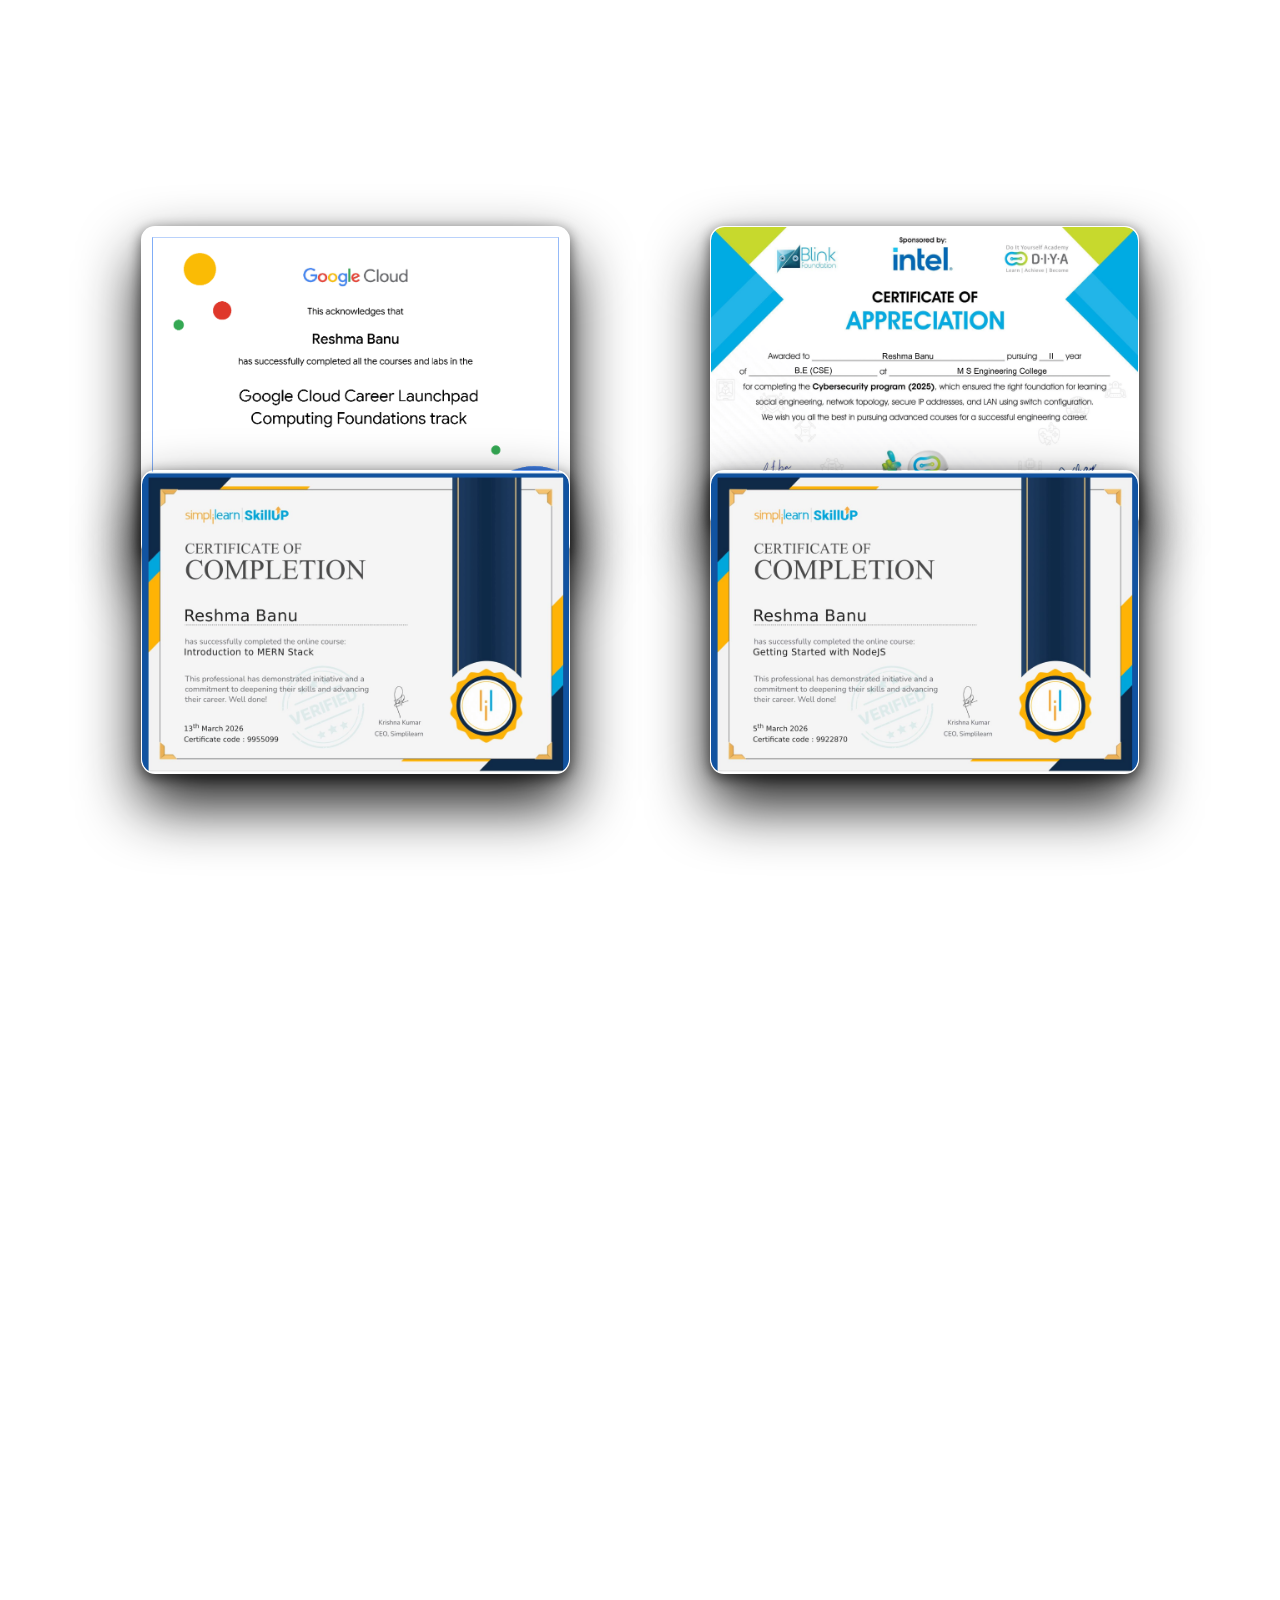
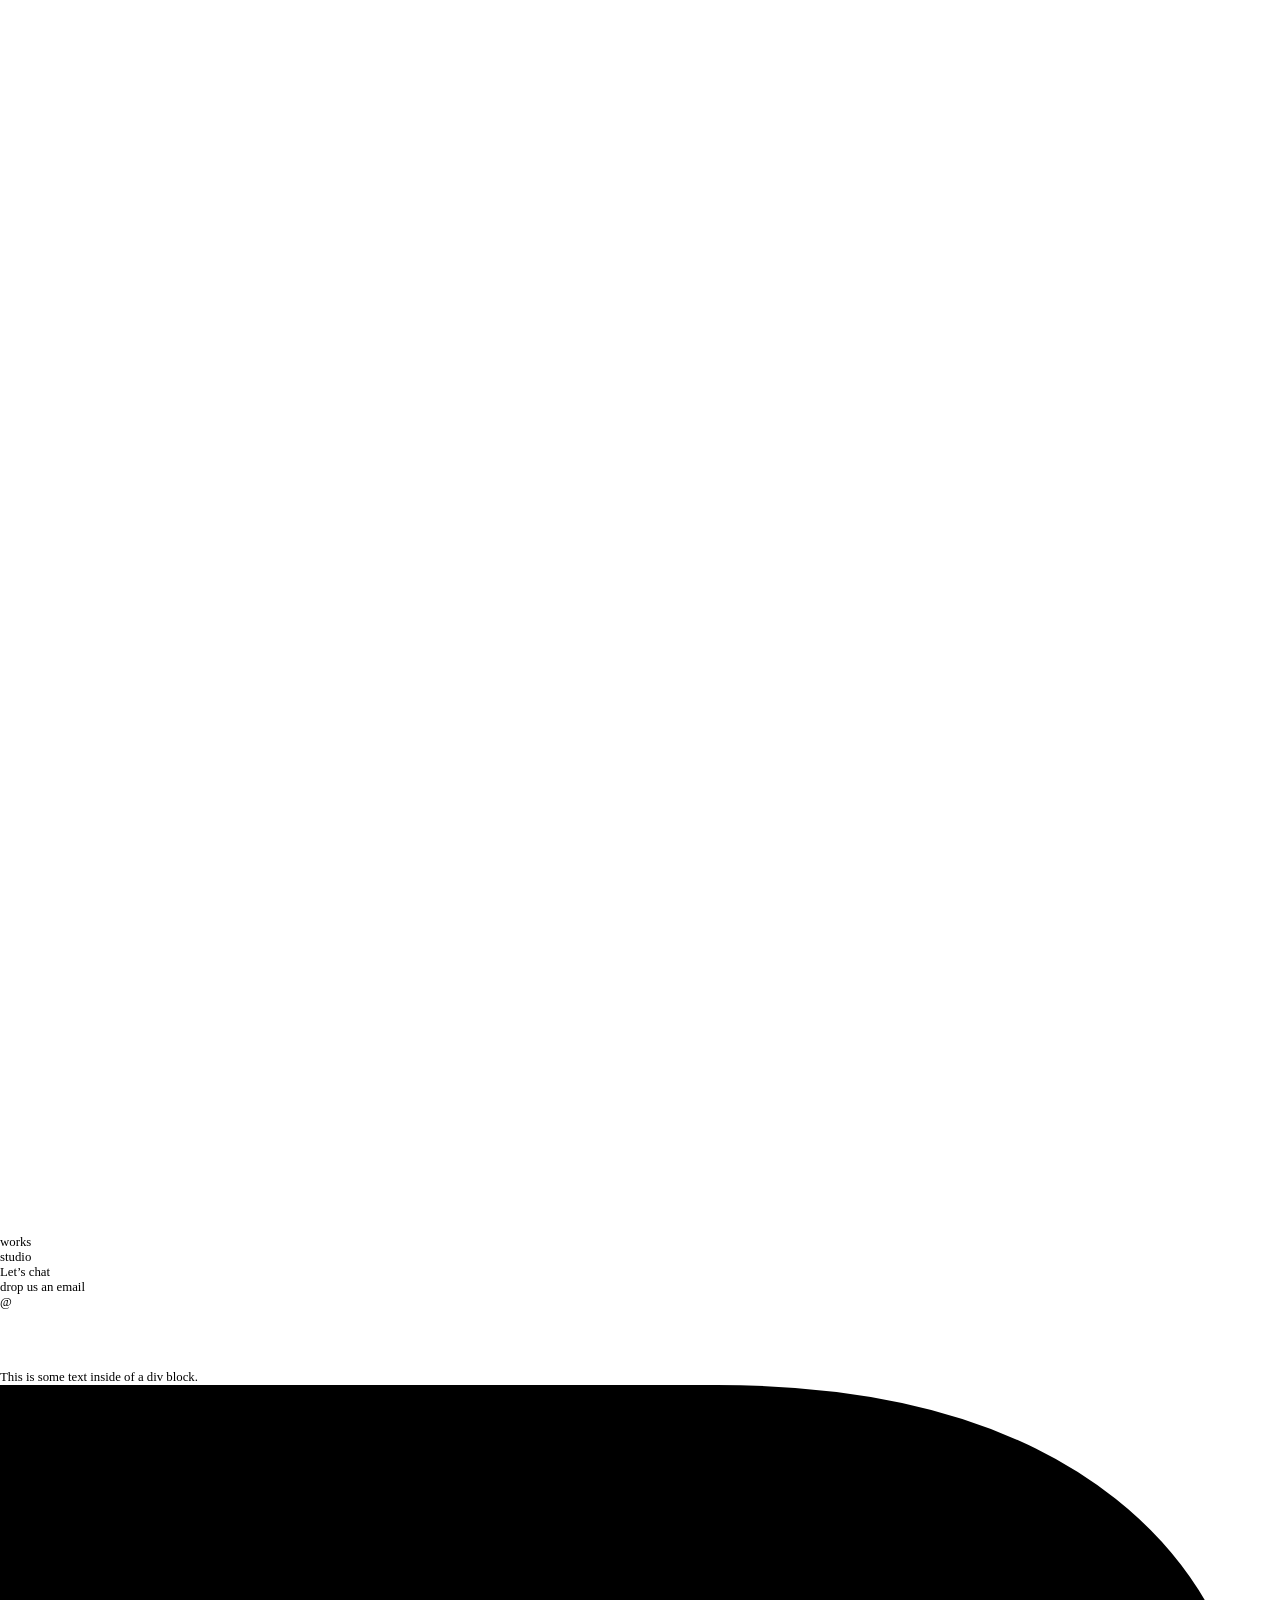
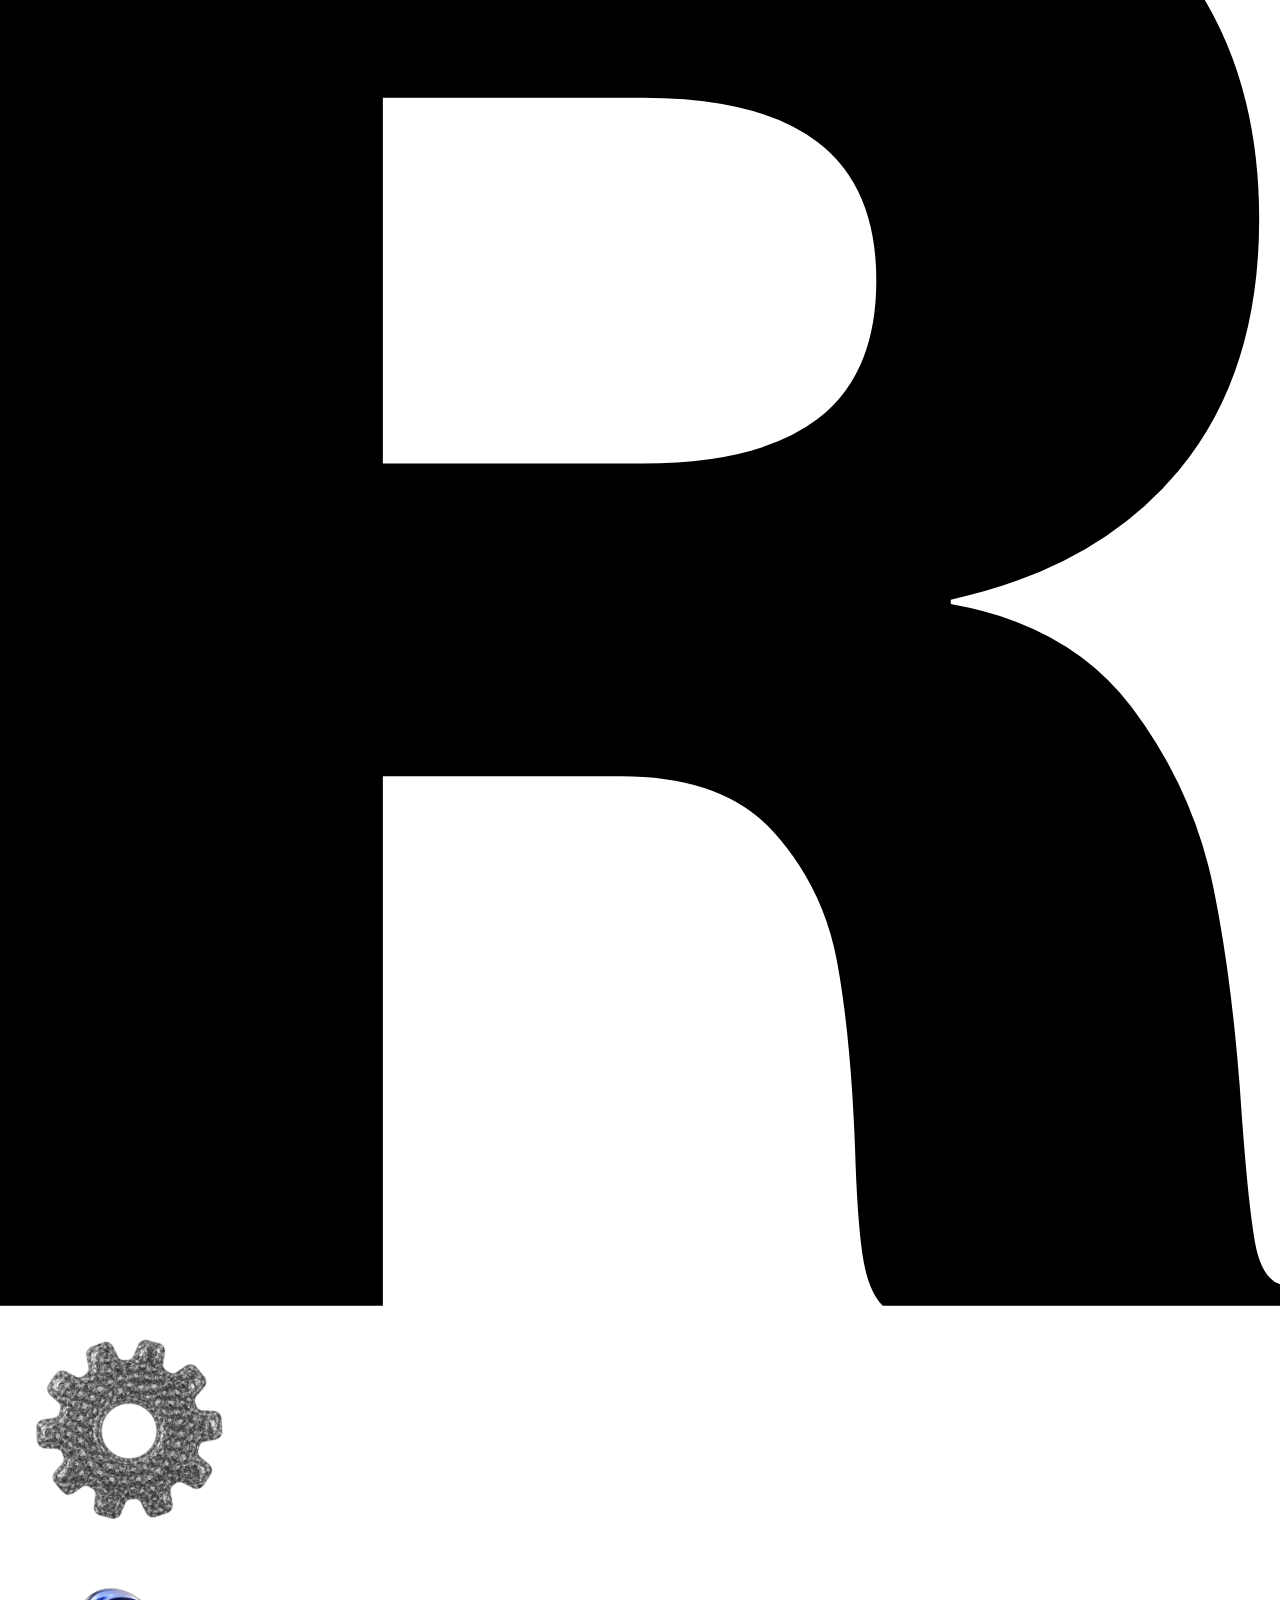
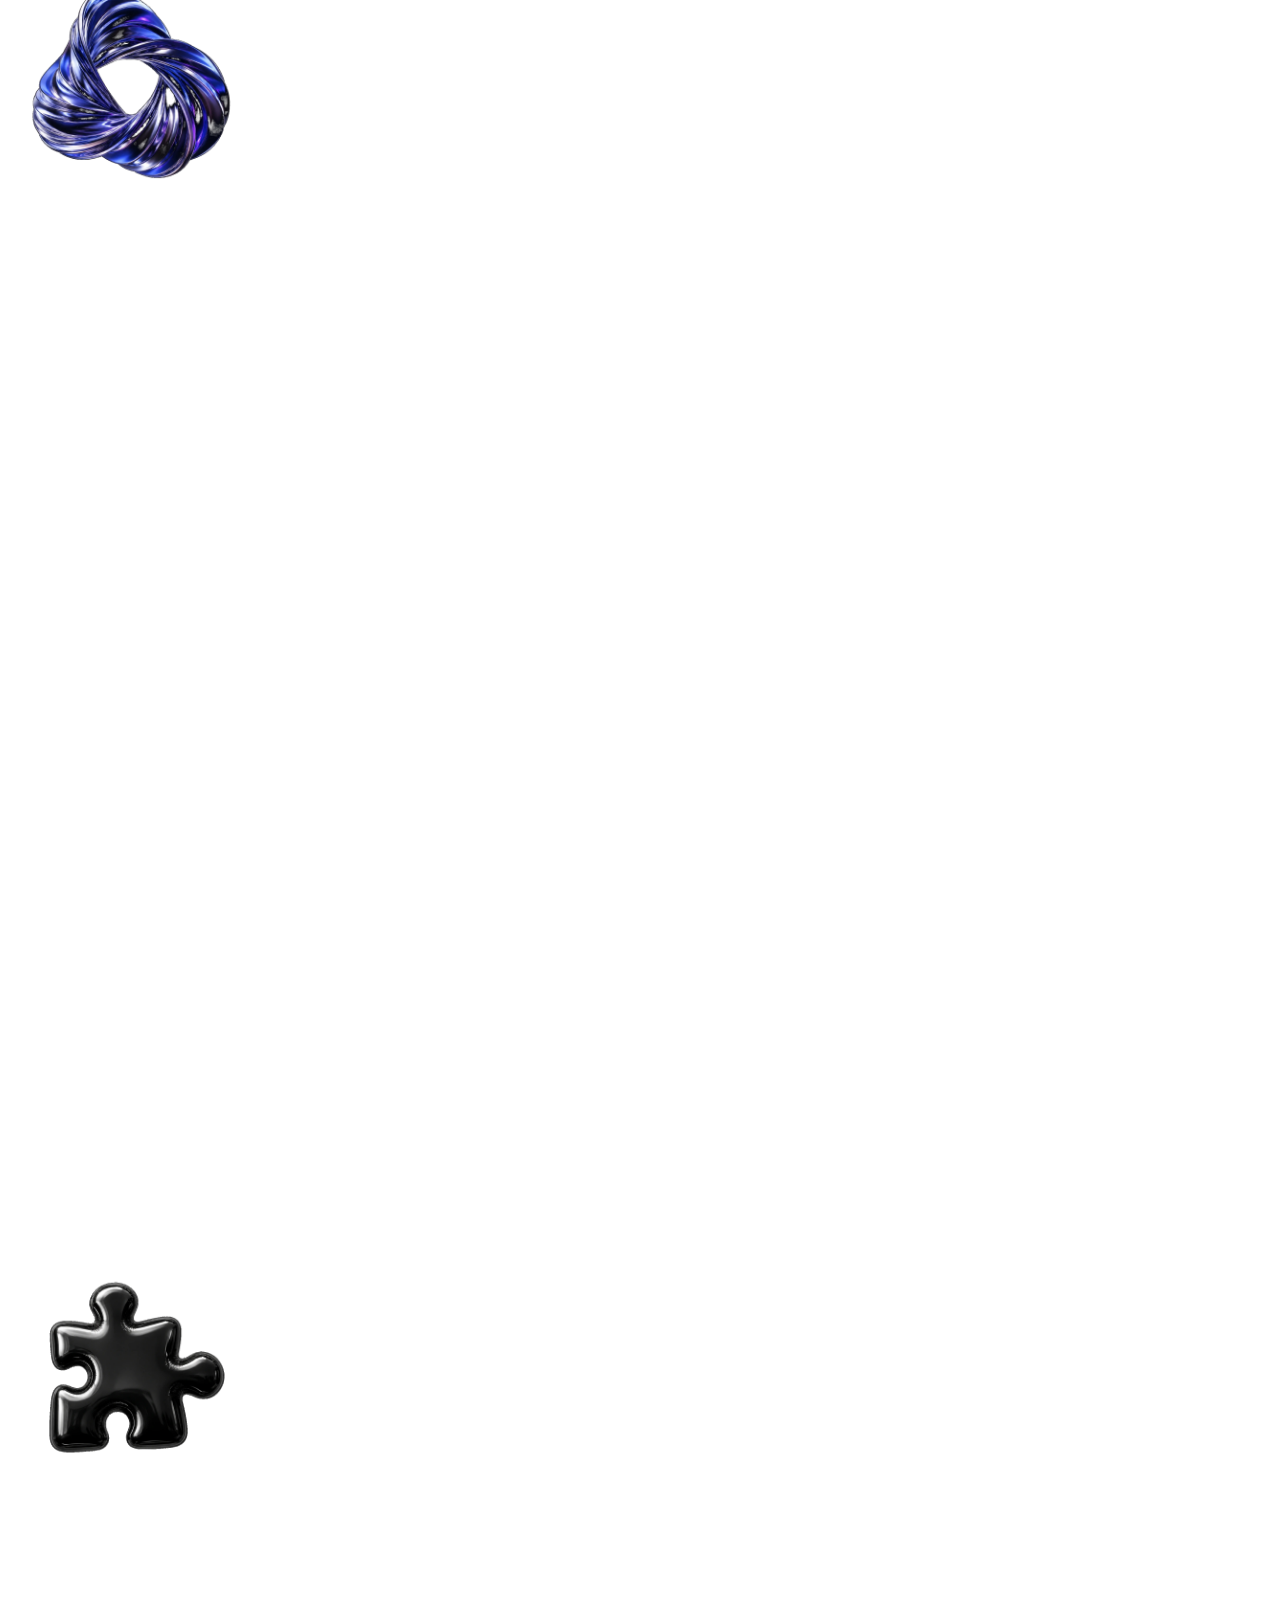
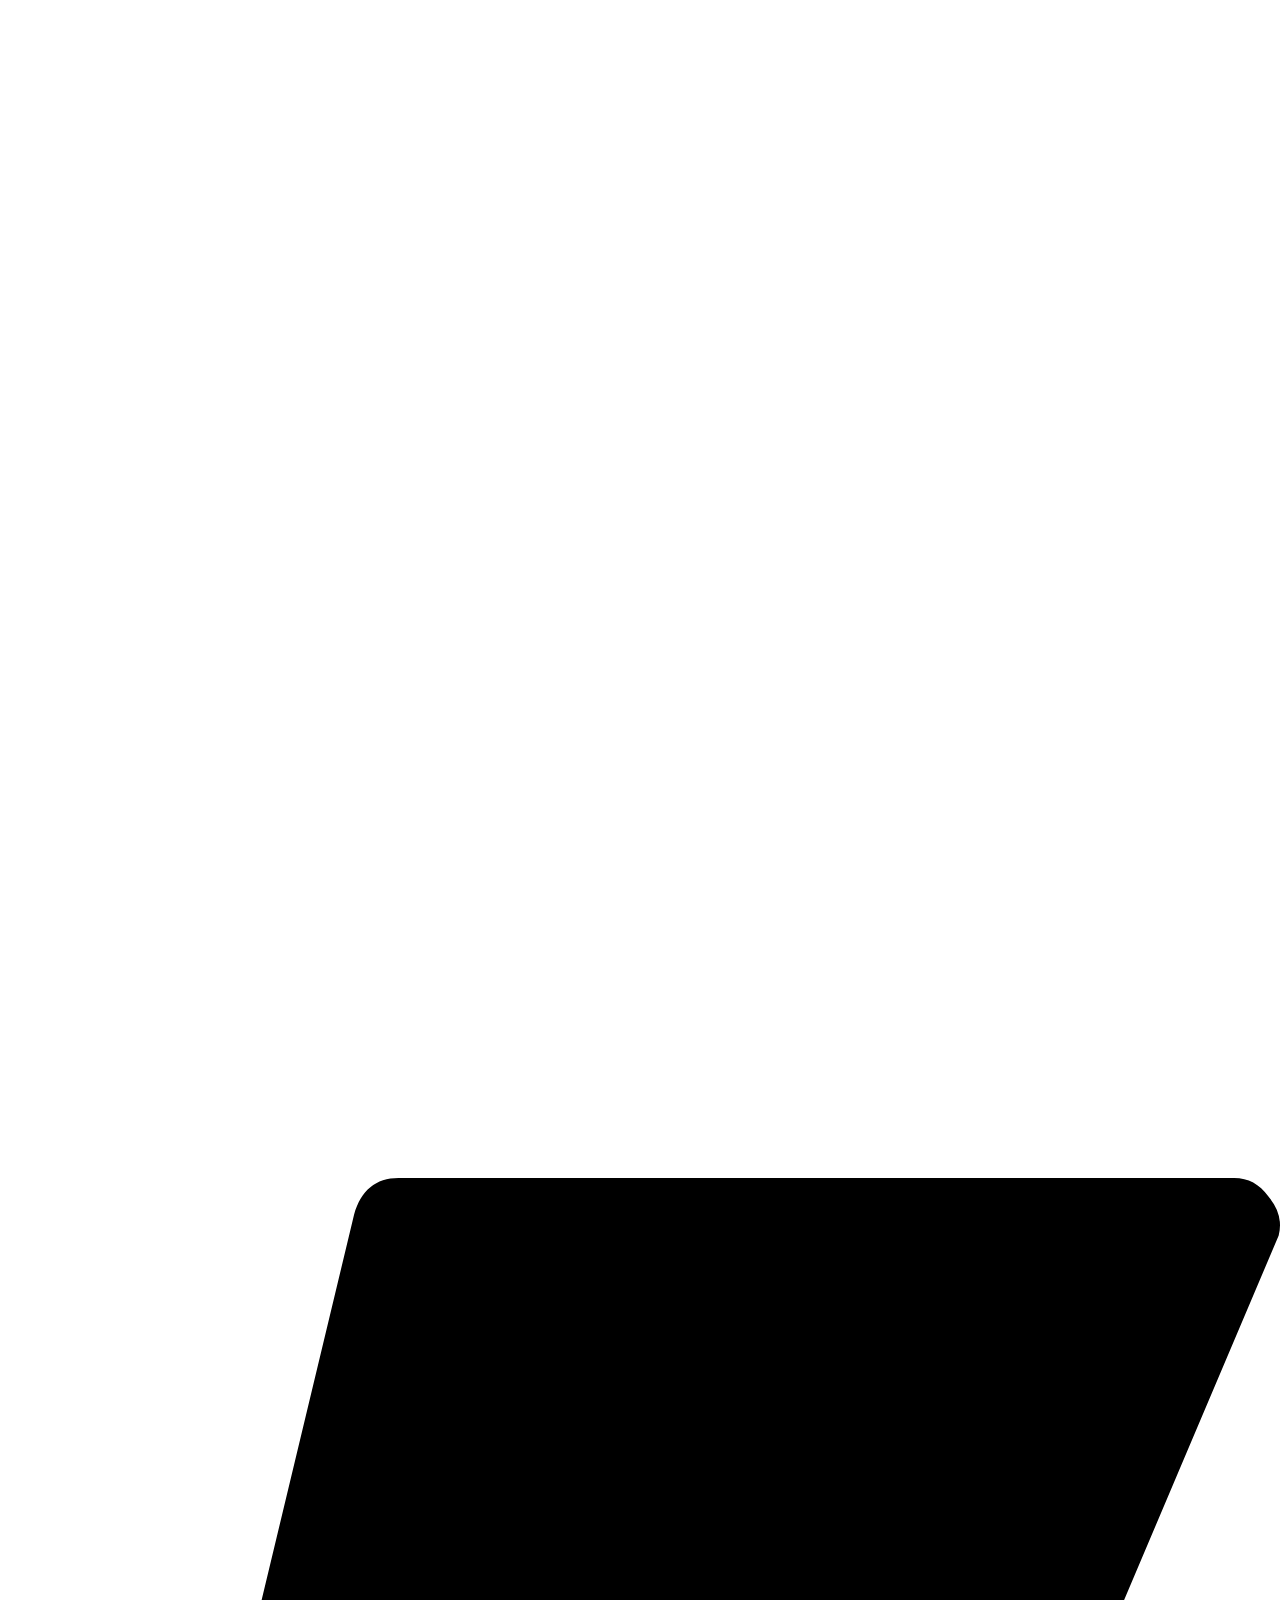
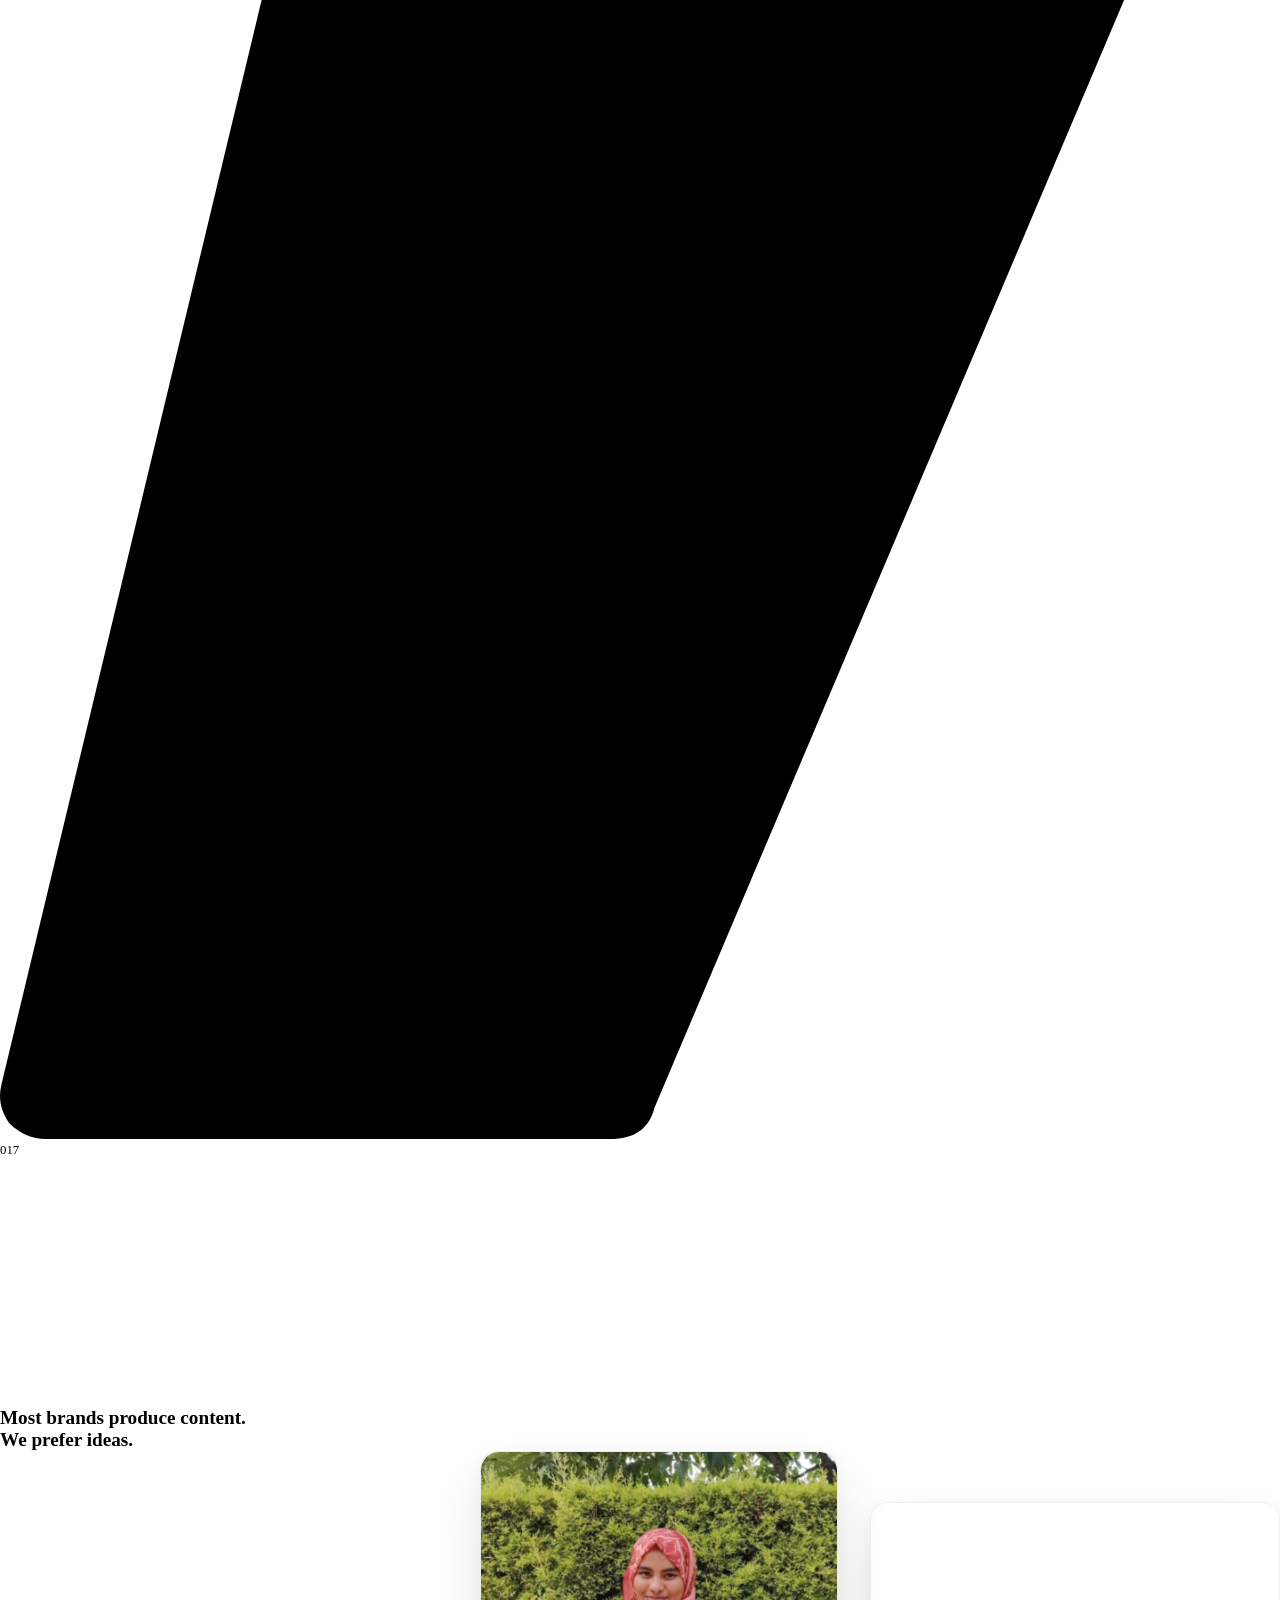
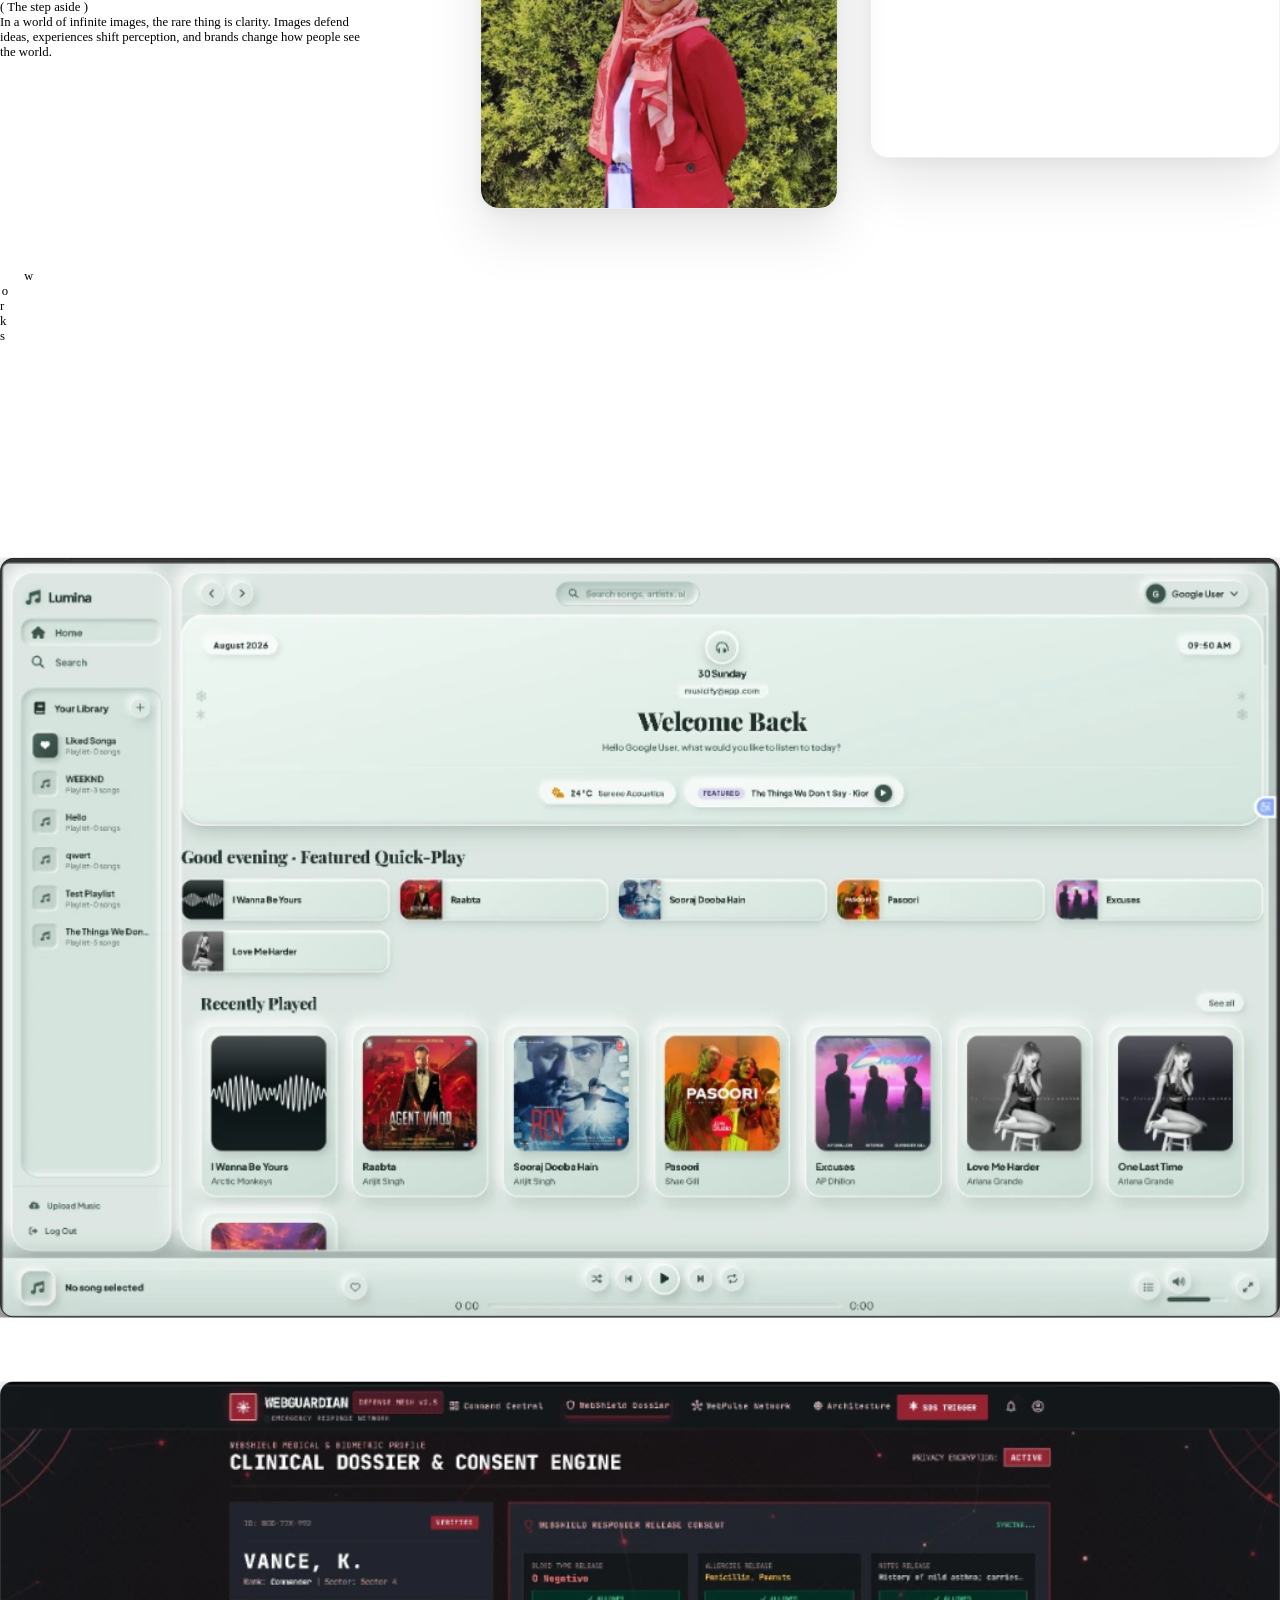
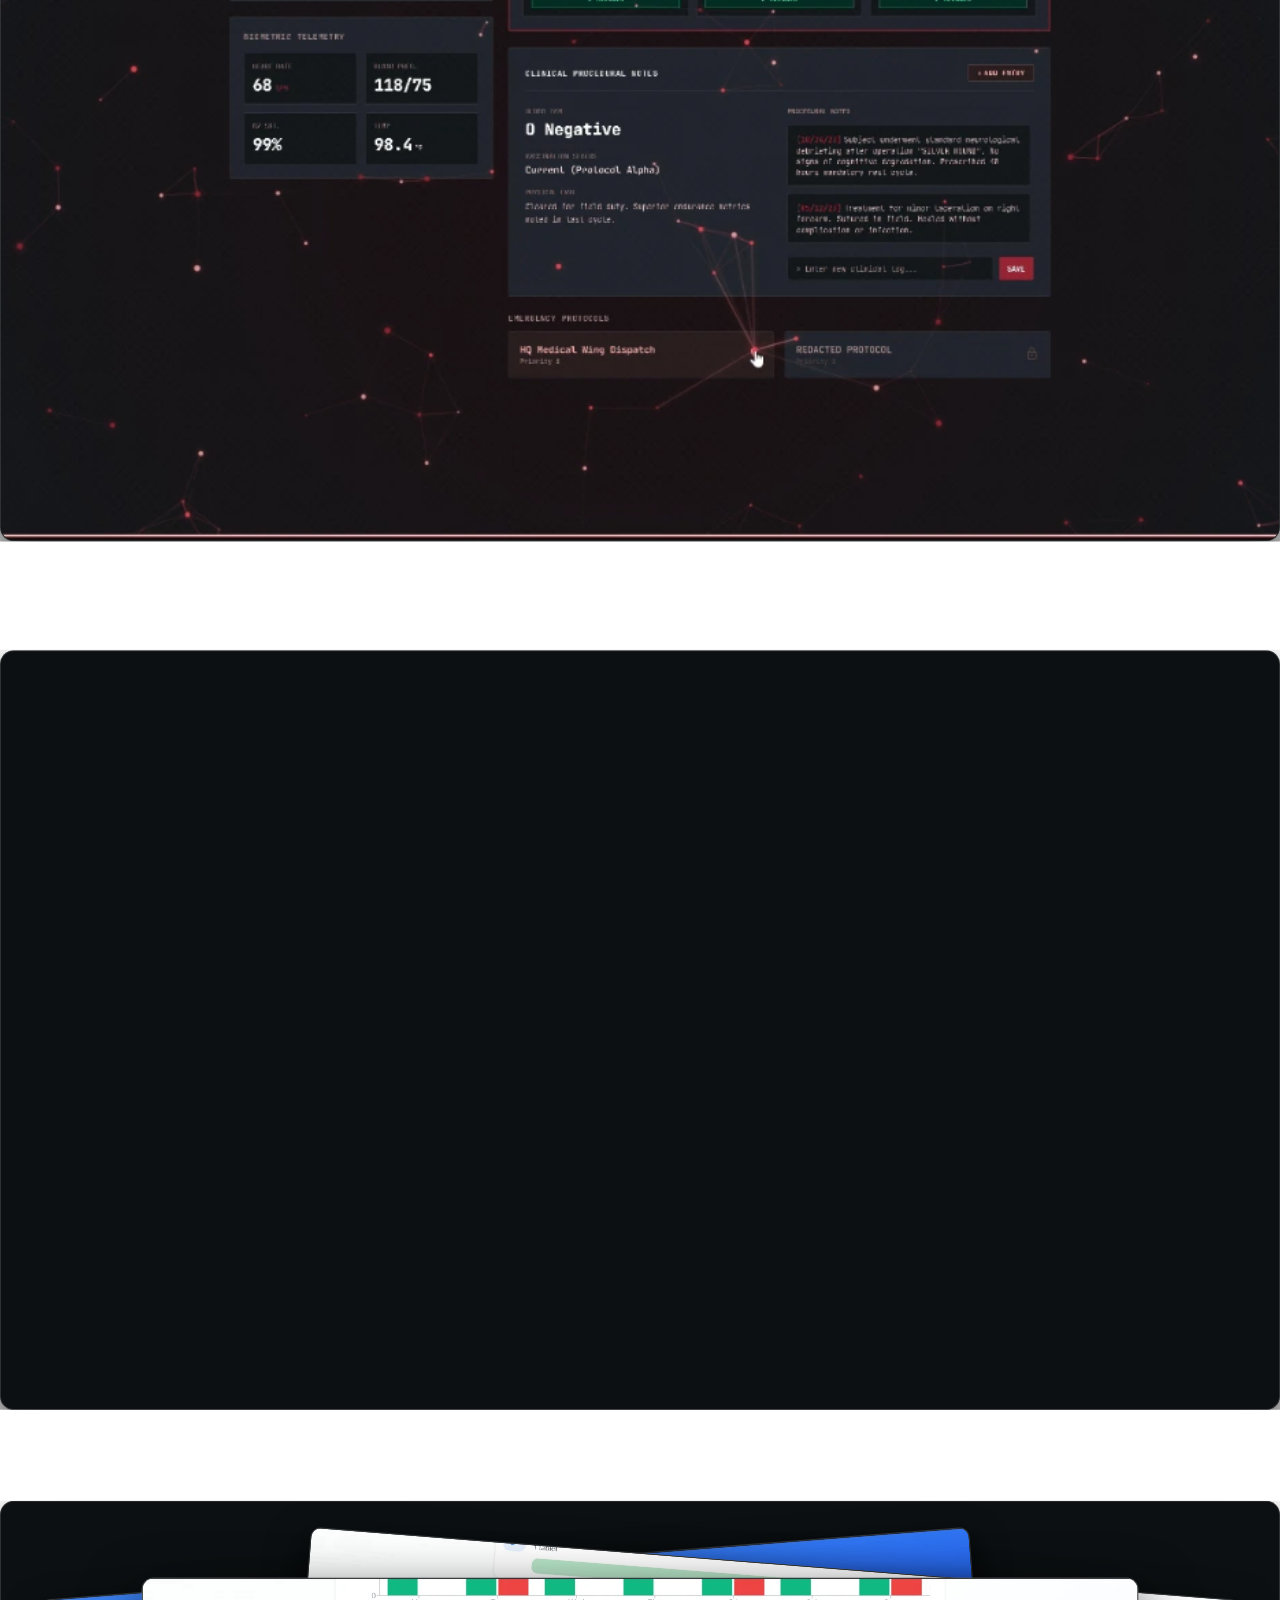
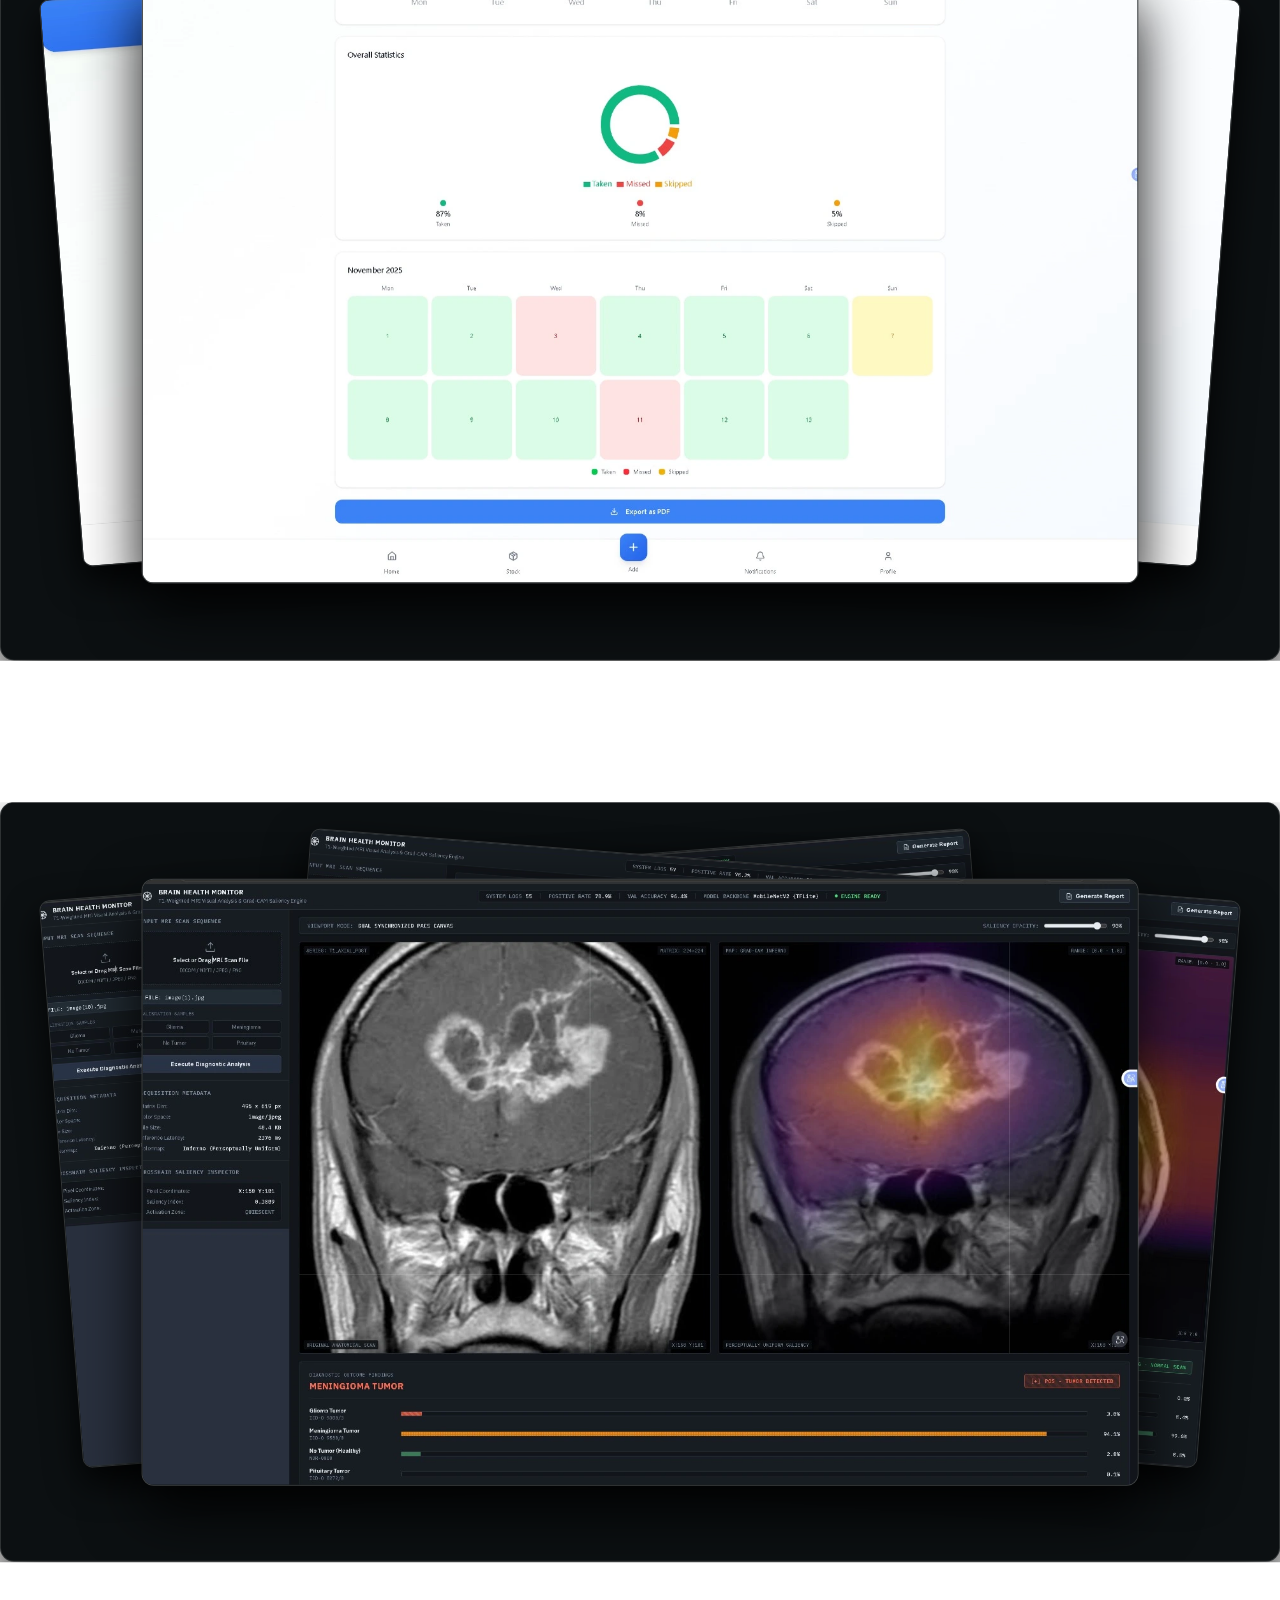
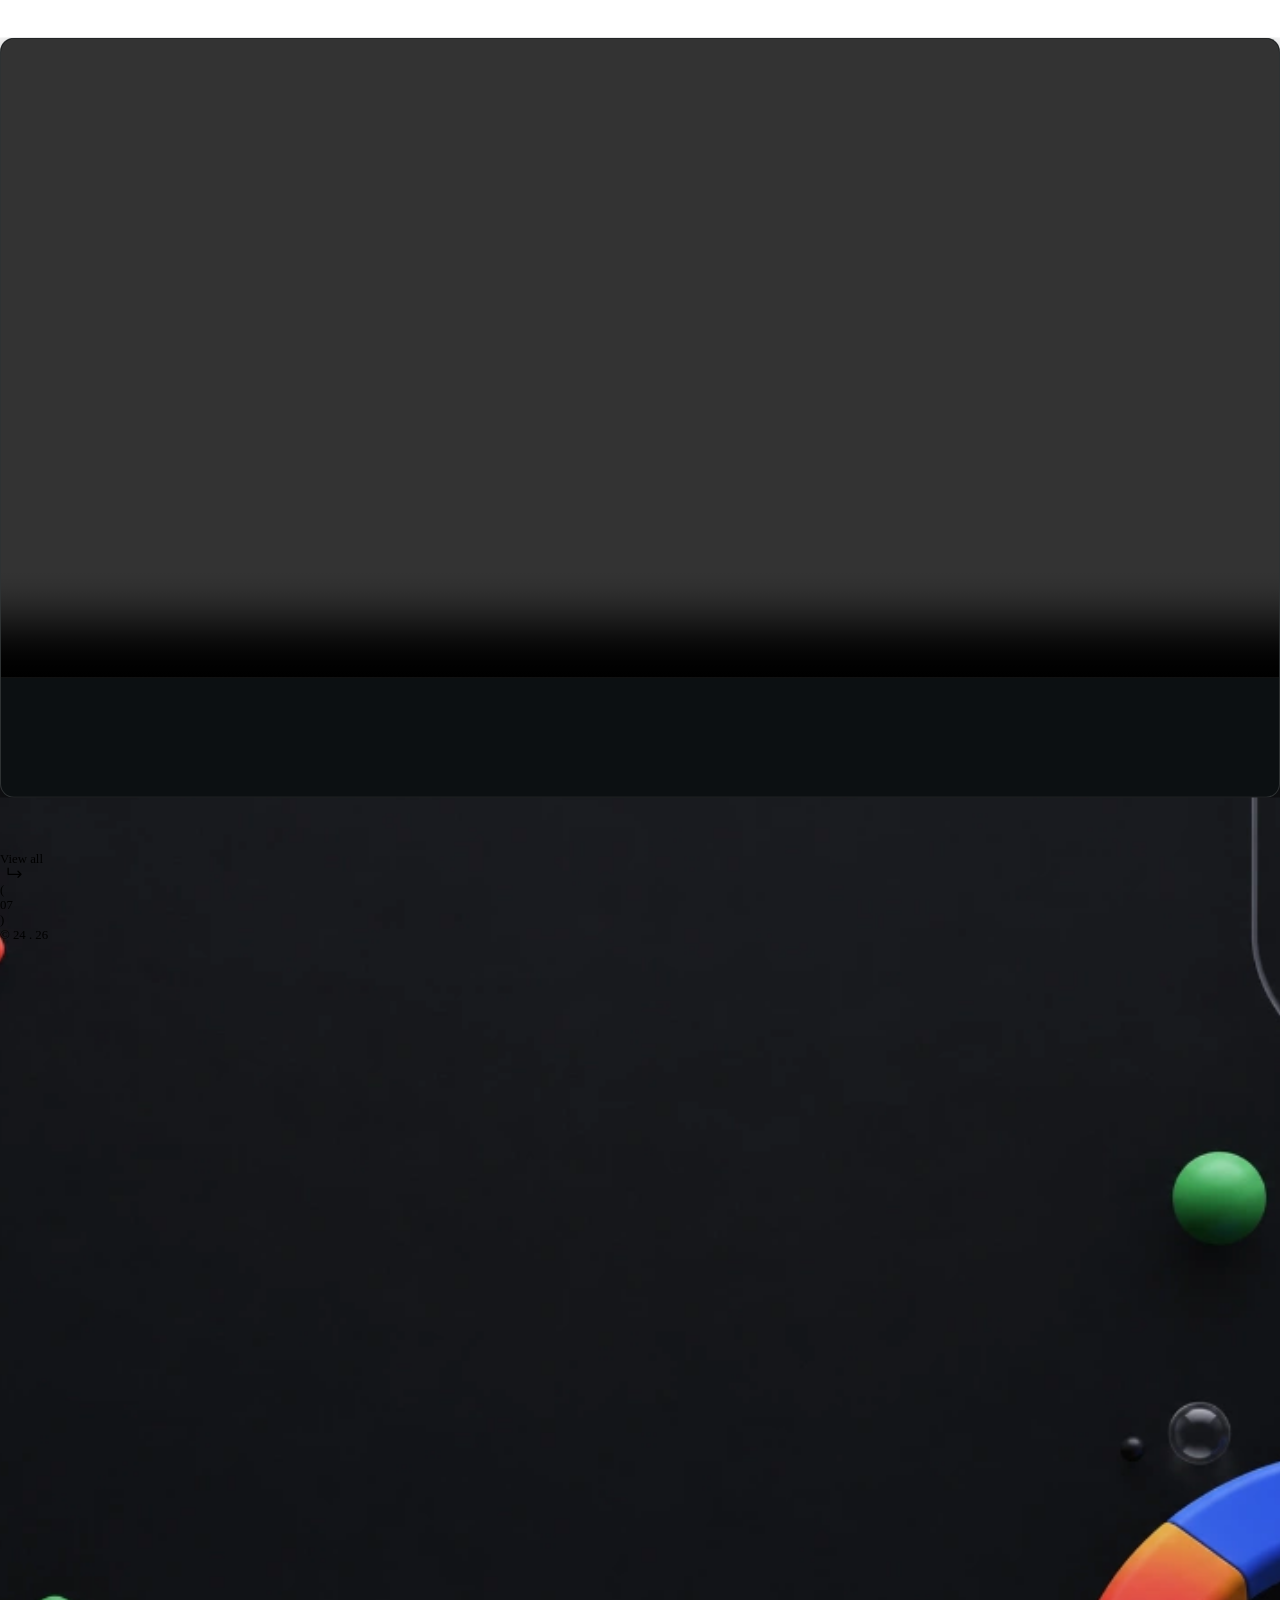
==== commit d6e4aa38: "feat(works): place project screen recording video below the two project wallets" ====
--- a/index.html
+++ b/index.html
@@ -337,6 +337,12 @@
       
     </div>
   </a>
+</div><div id="w-node-_4052a9ed-bc85-74d6-2f8d-4f251e3cf60d-78a9d1a4" role="listitem" class="work_item w-dyn-item work-video-featured-item" style="grid-column: 1 / -1; width: 100%; margin-top: clamp(24px, 3.5vw, 48px);">
+  <h2 line="" class="title-work">Platform Experience &amp; Interaction</h2>
+  <p line="" class="short-p-work">Full-fidelity interface walkthrough &amp; screen capture demo.</p>
+  <div class="img-work-w" style="position: relative; width: 100%; border-radius: 16px; overflow: hidden; background: #080a0d; box-shadow: 0 30px 65px rgba(0,0,0,0.92); border: 1px solid rgba(255,255,255,0.14); transition: transform 0.4s cubic-bezier(0.16, 1, 0.3, 1), box-shadow 0.4s ease;">
+    <video src="/assets/work/screen_recording_project.mp4" autoplay="true" loop="" muted="" playsinline="true" controls="true" crossorigin="anonymous" style="width: 100%; height: auto; max-height: 85vh; display: block; object-fit: contain; background: #000000;"></video>
+  </div>
 </div></div></div><div class="space-150 hide-tablet"></div><div class="space-150 mob-100"></div><div opacity="" class="work-view-all-w"><a href="/works" class="btn view-all-btn w-inline-block"><div>View all</div><div class="code-embed-2 w-embed"><svg class="arrow-icon" width="24" height="12" viewBox="-8 -1 26 14" fill="none" xmlns="http://www.w3.org/2000/svg">
   <polyline class="arrow-shaft" points="0.5,0 0.5,7.5 15.5,7.5" stroke="currentColor" stroke-width="1.5" fill="none" stroke-linejoin="round"/>
   <polyline class="arrow-head" points="12,4 15.5,7.5 12,11" stroke="currentColor" stroke-width="1.5" fill="none" stroke-linecap="round" stroke-linejoin="round"/>
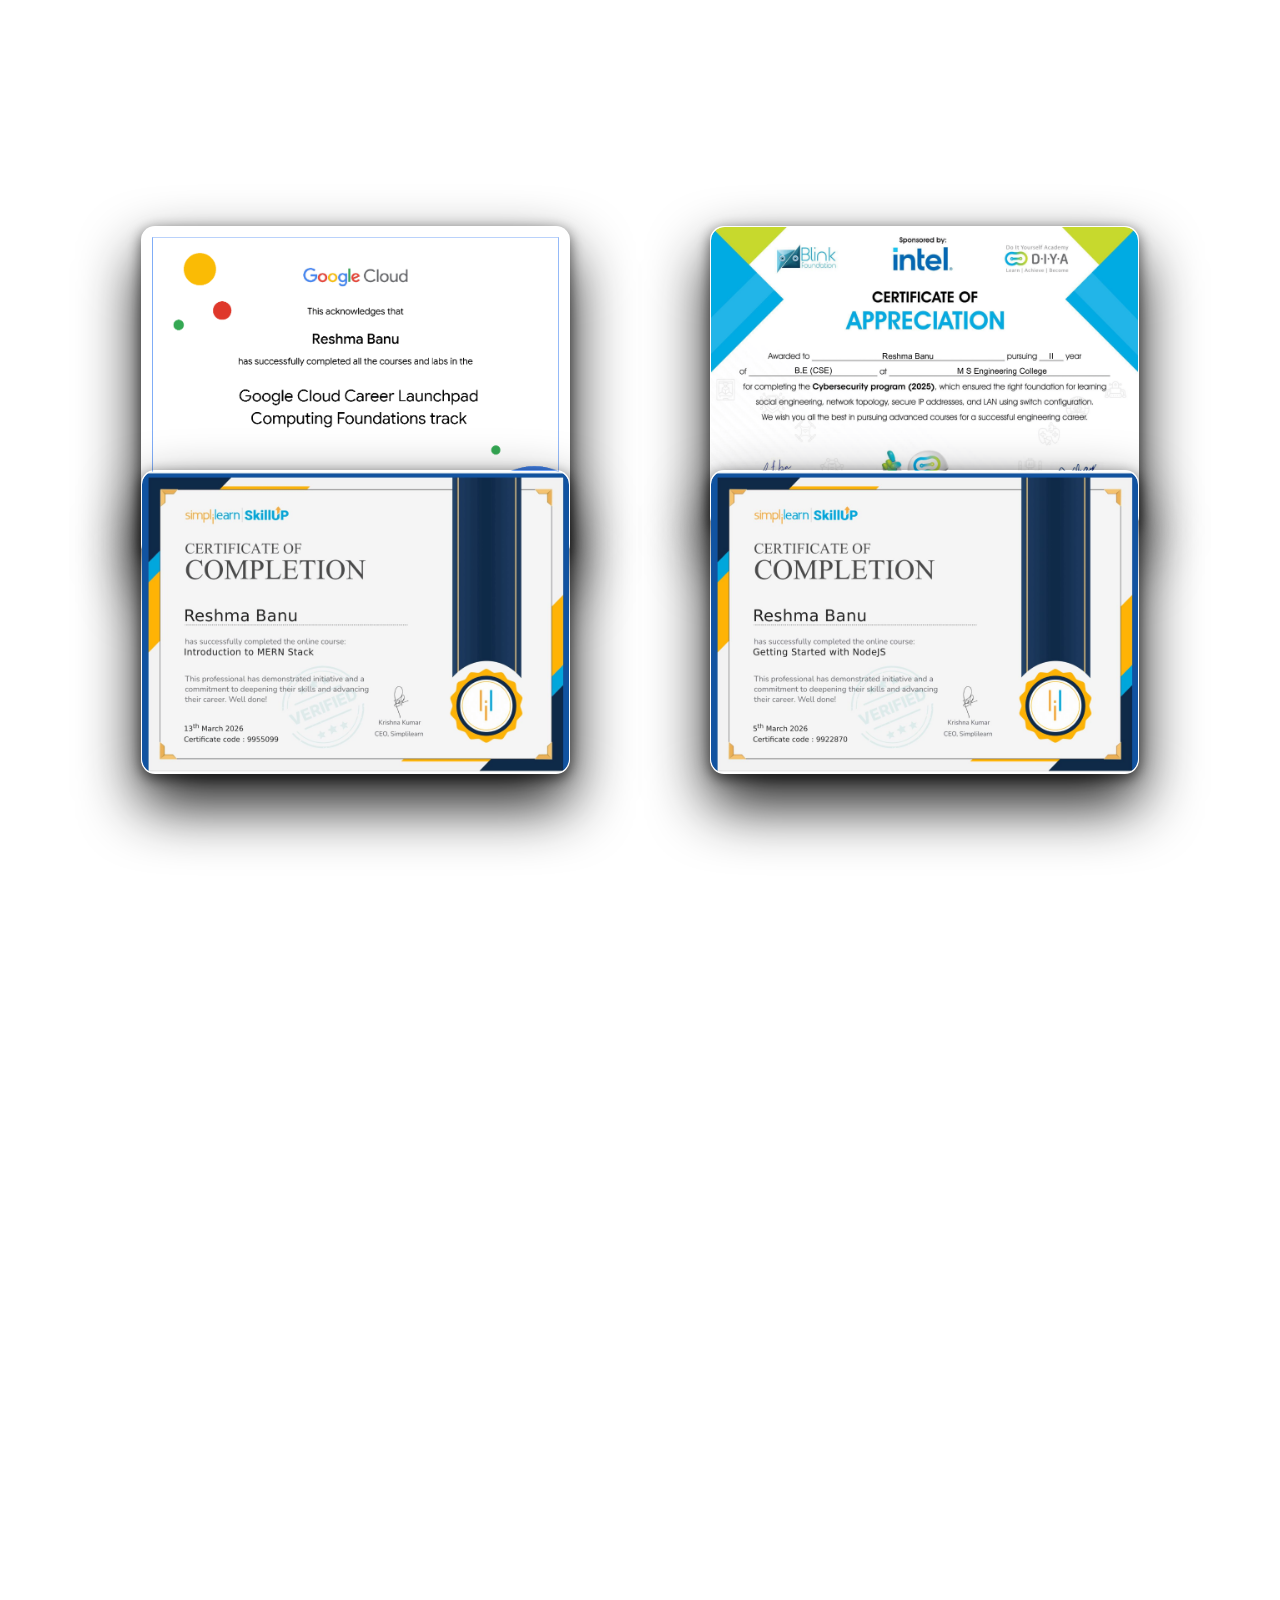
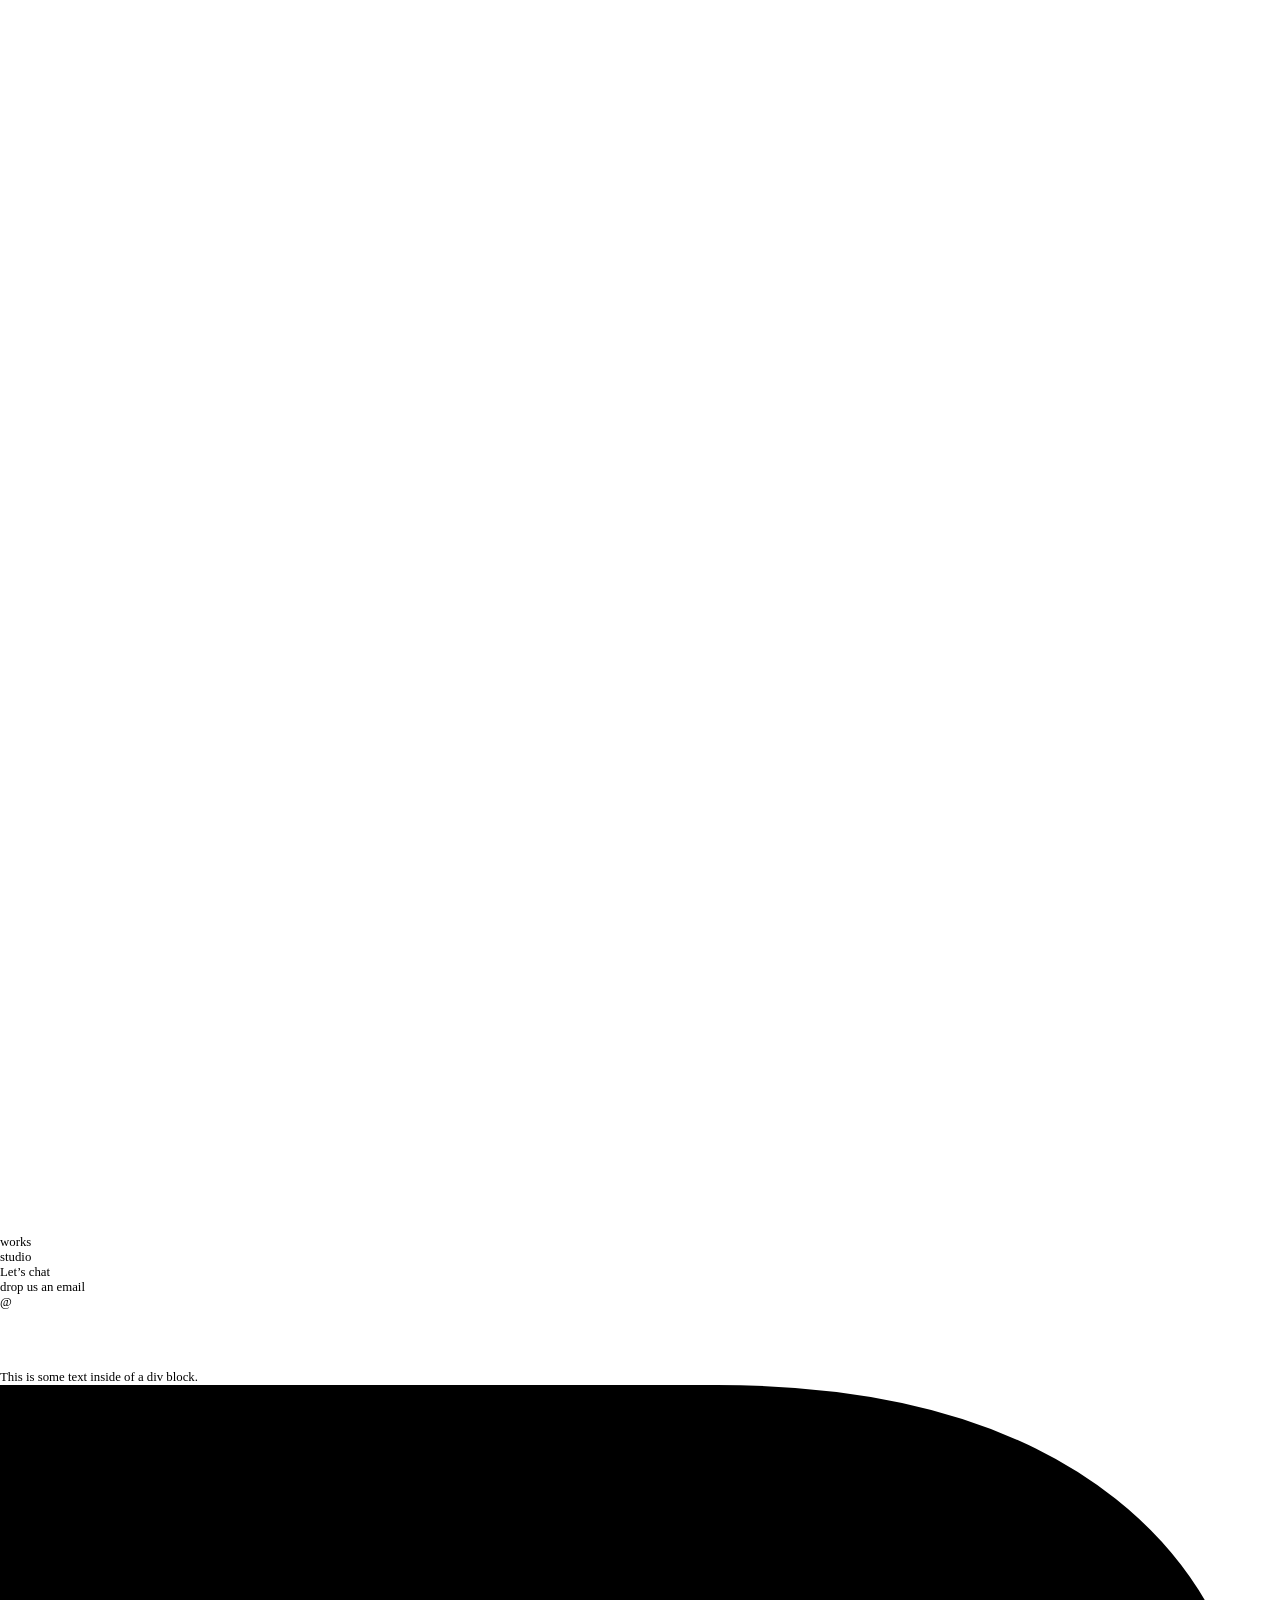
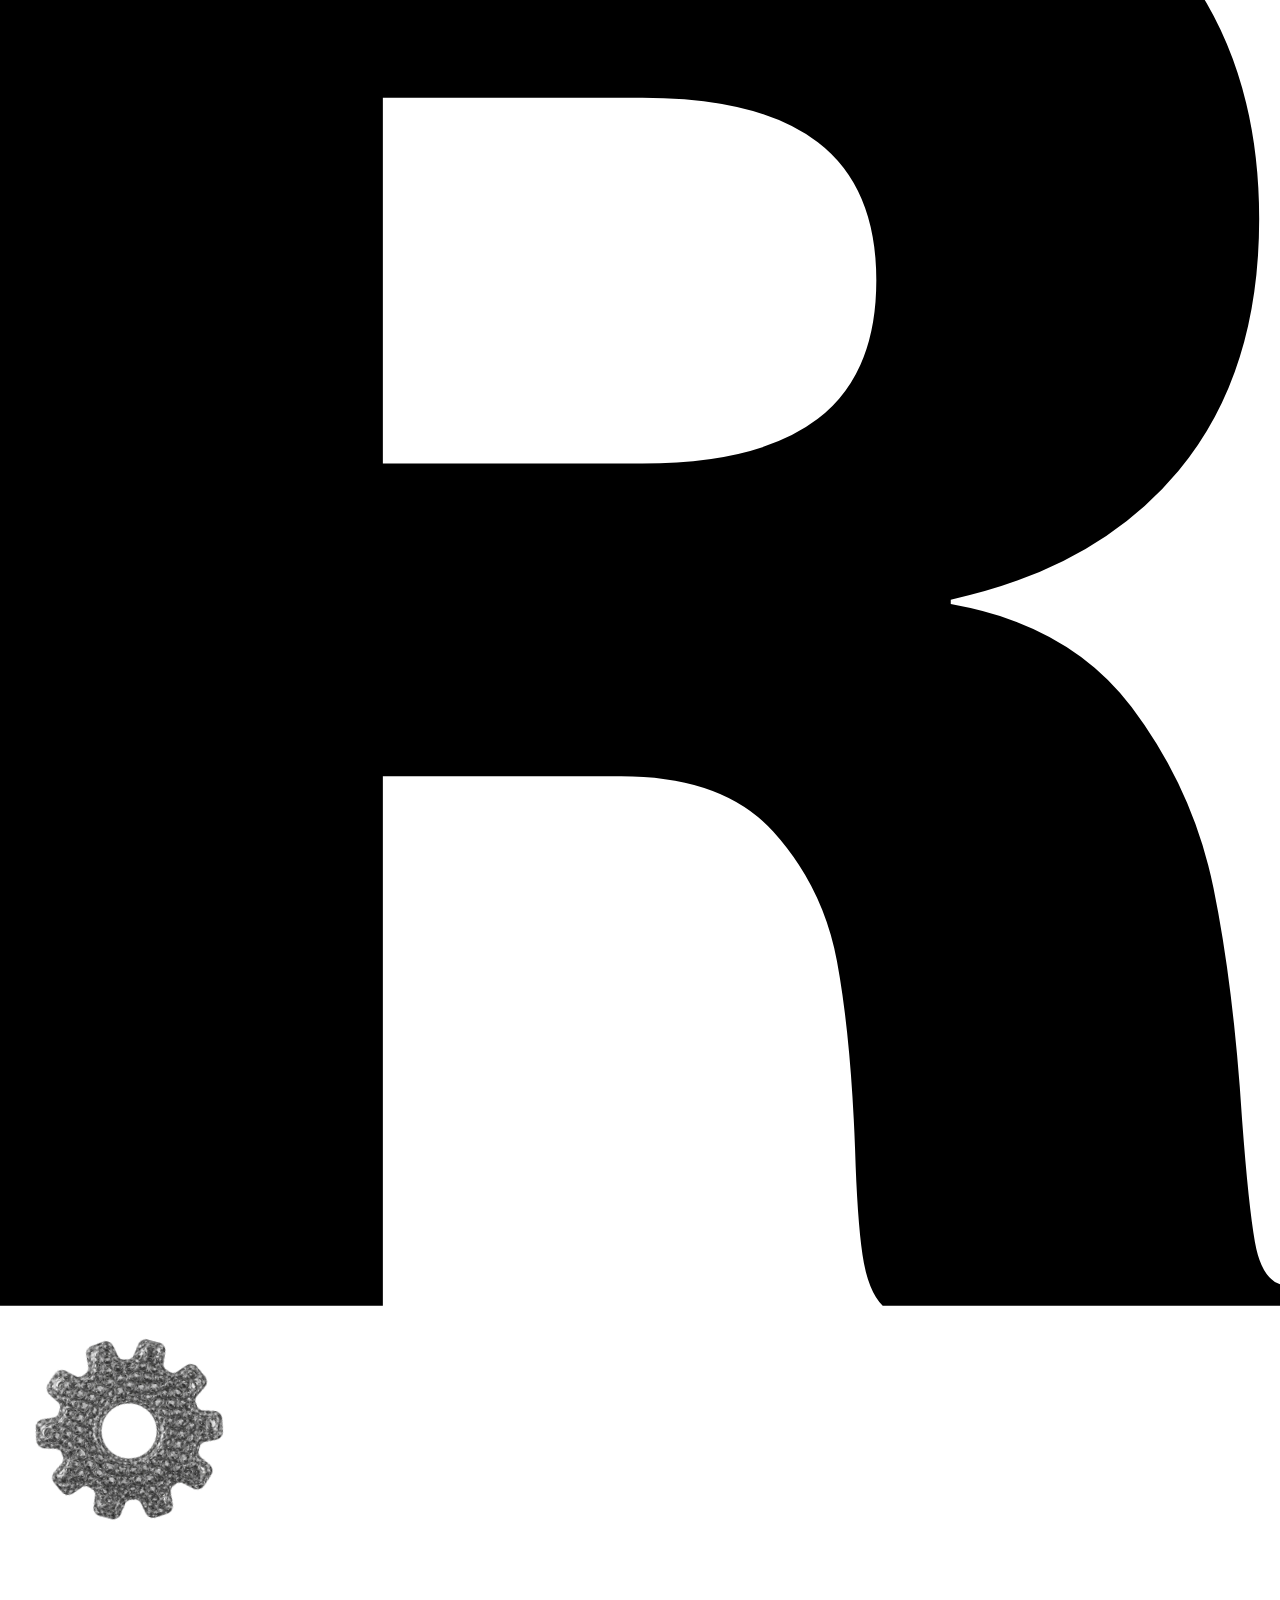
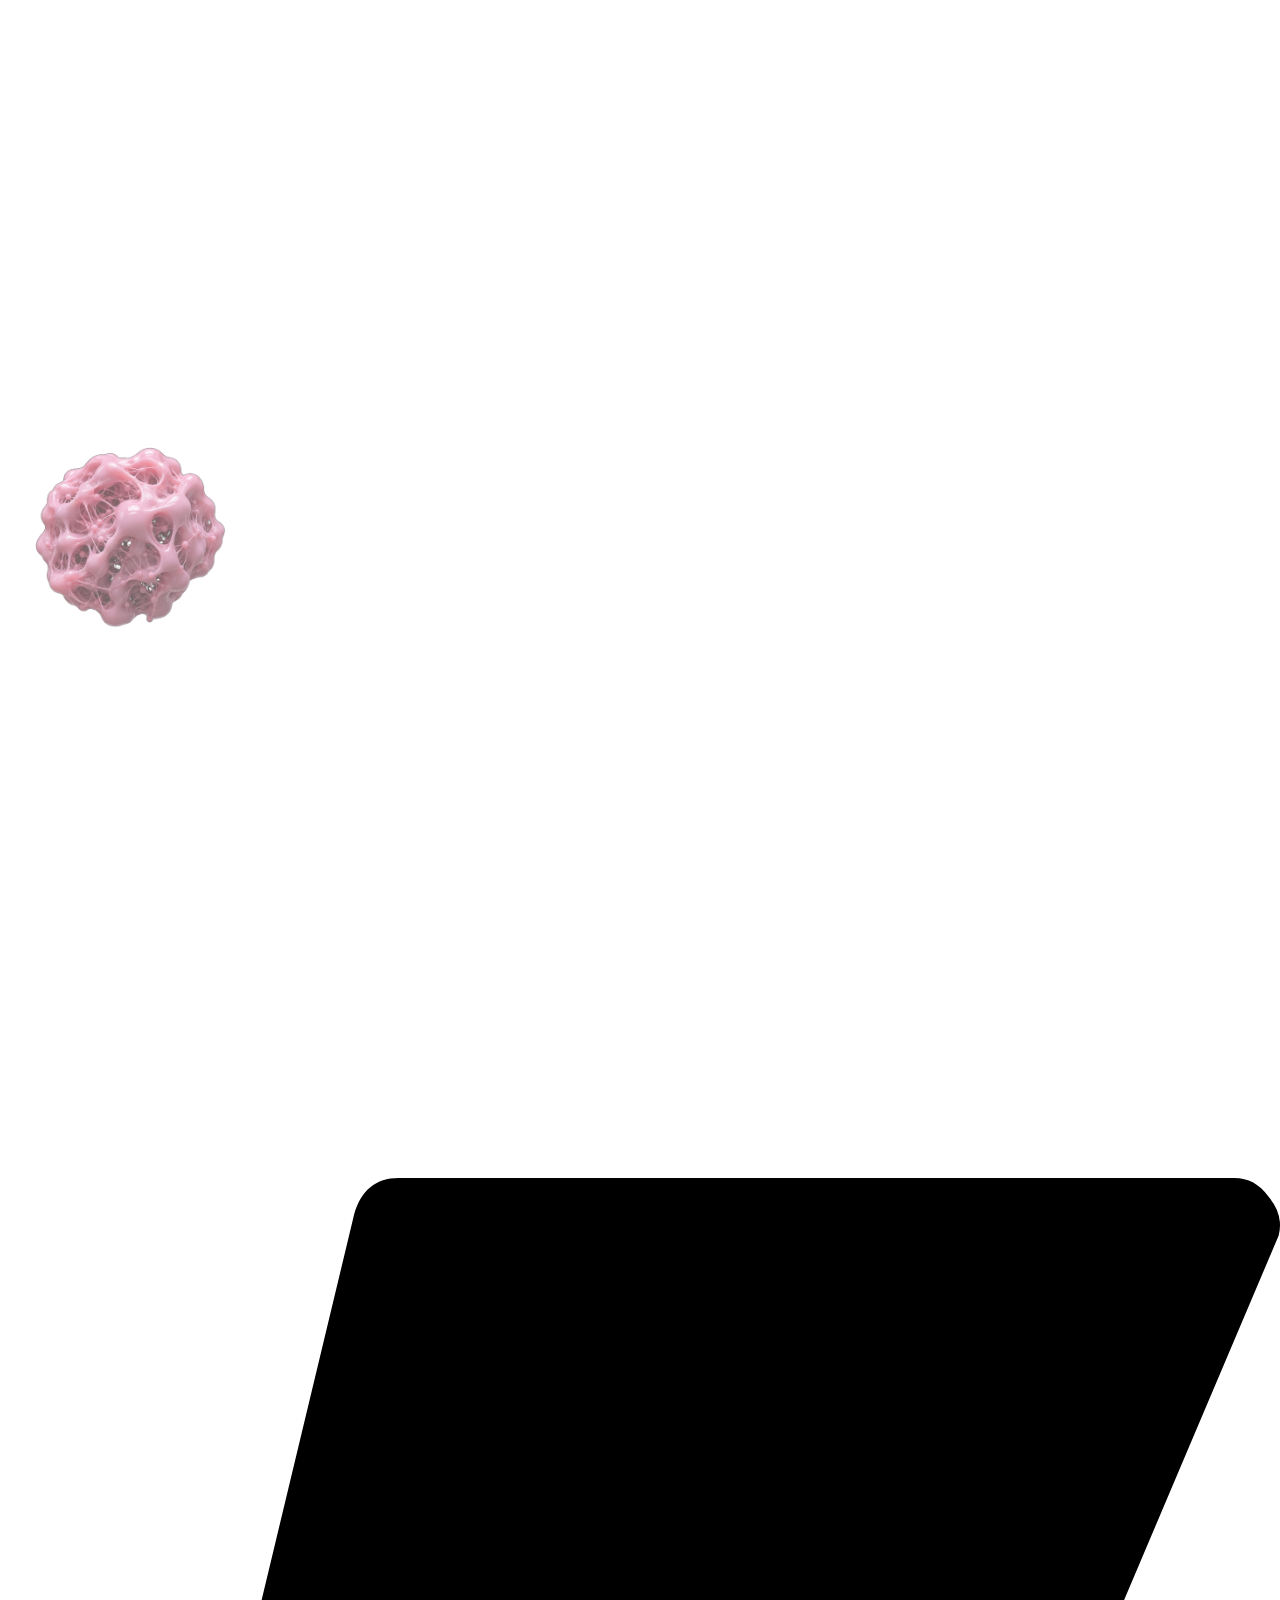
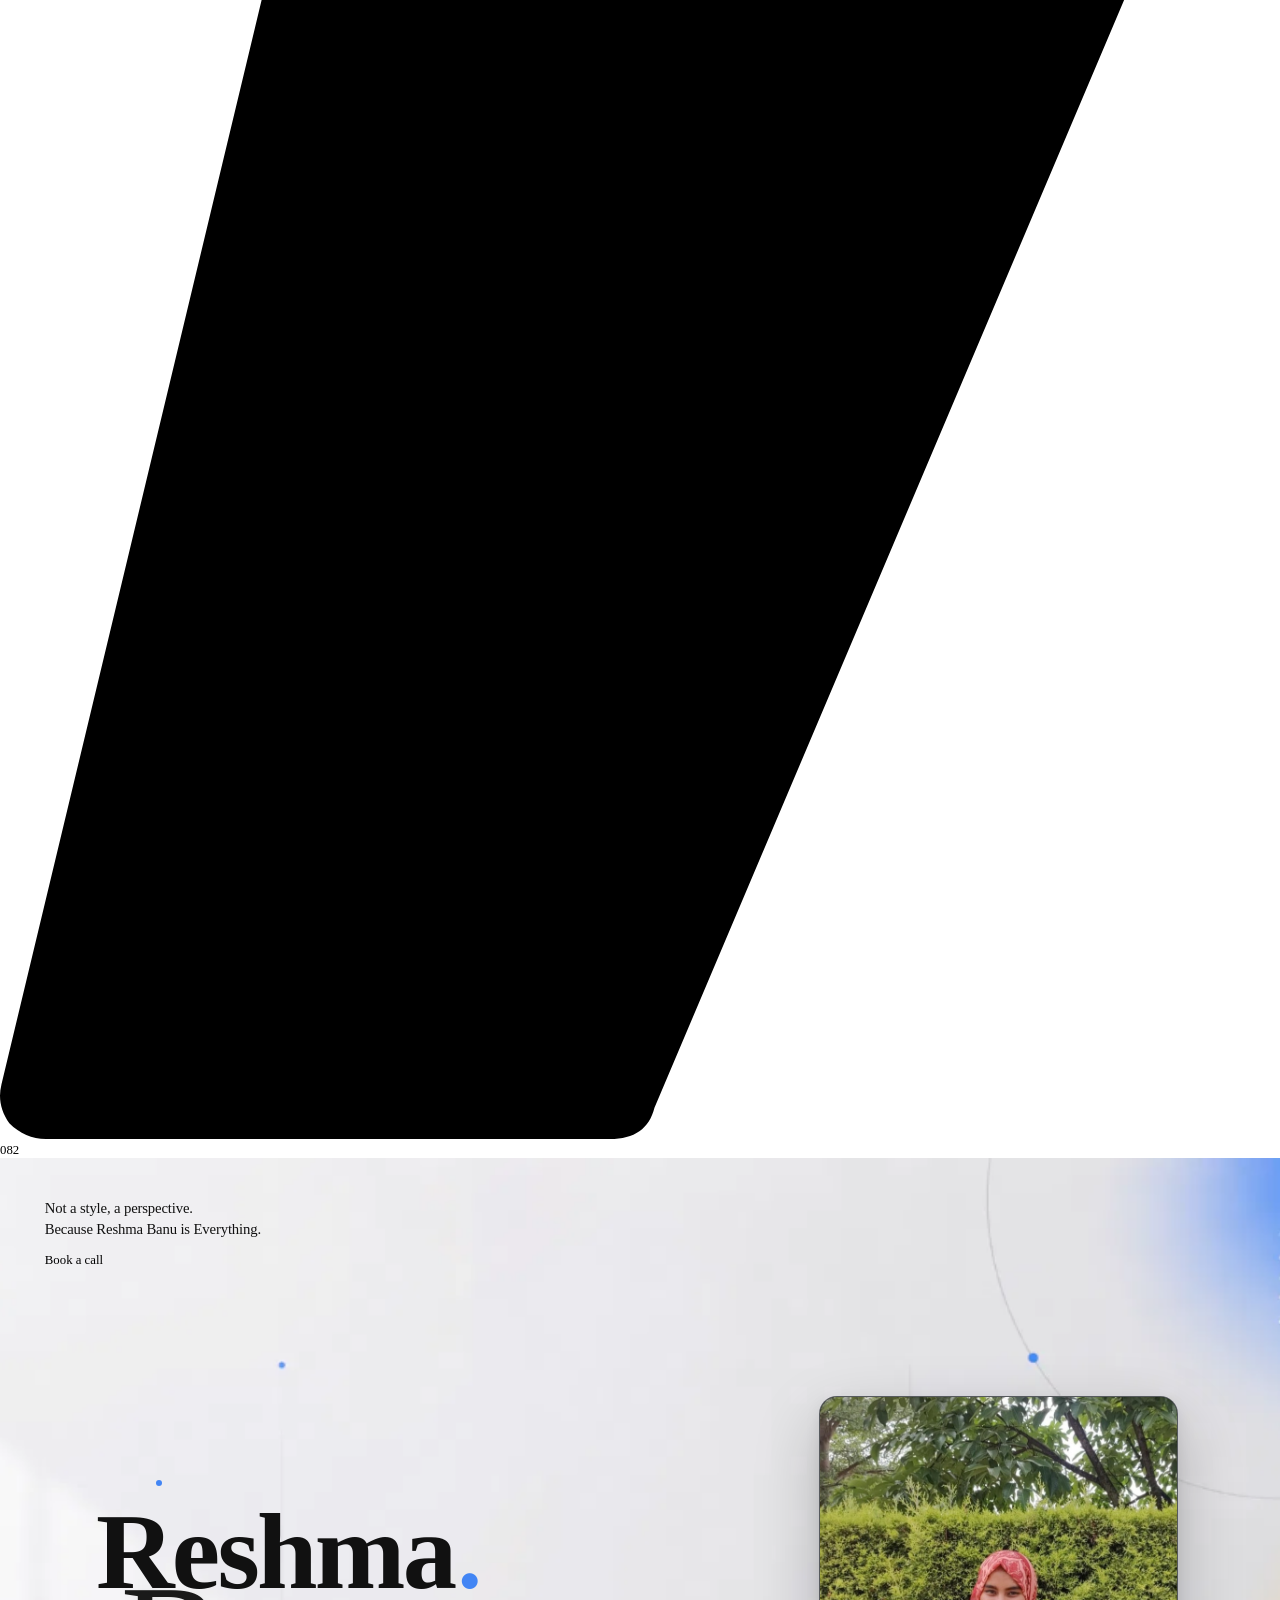
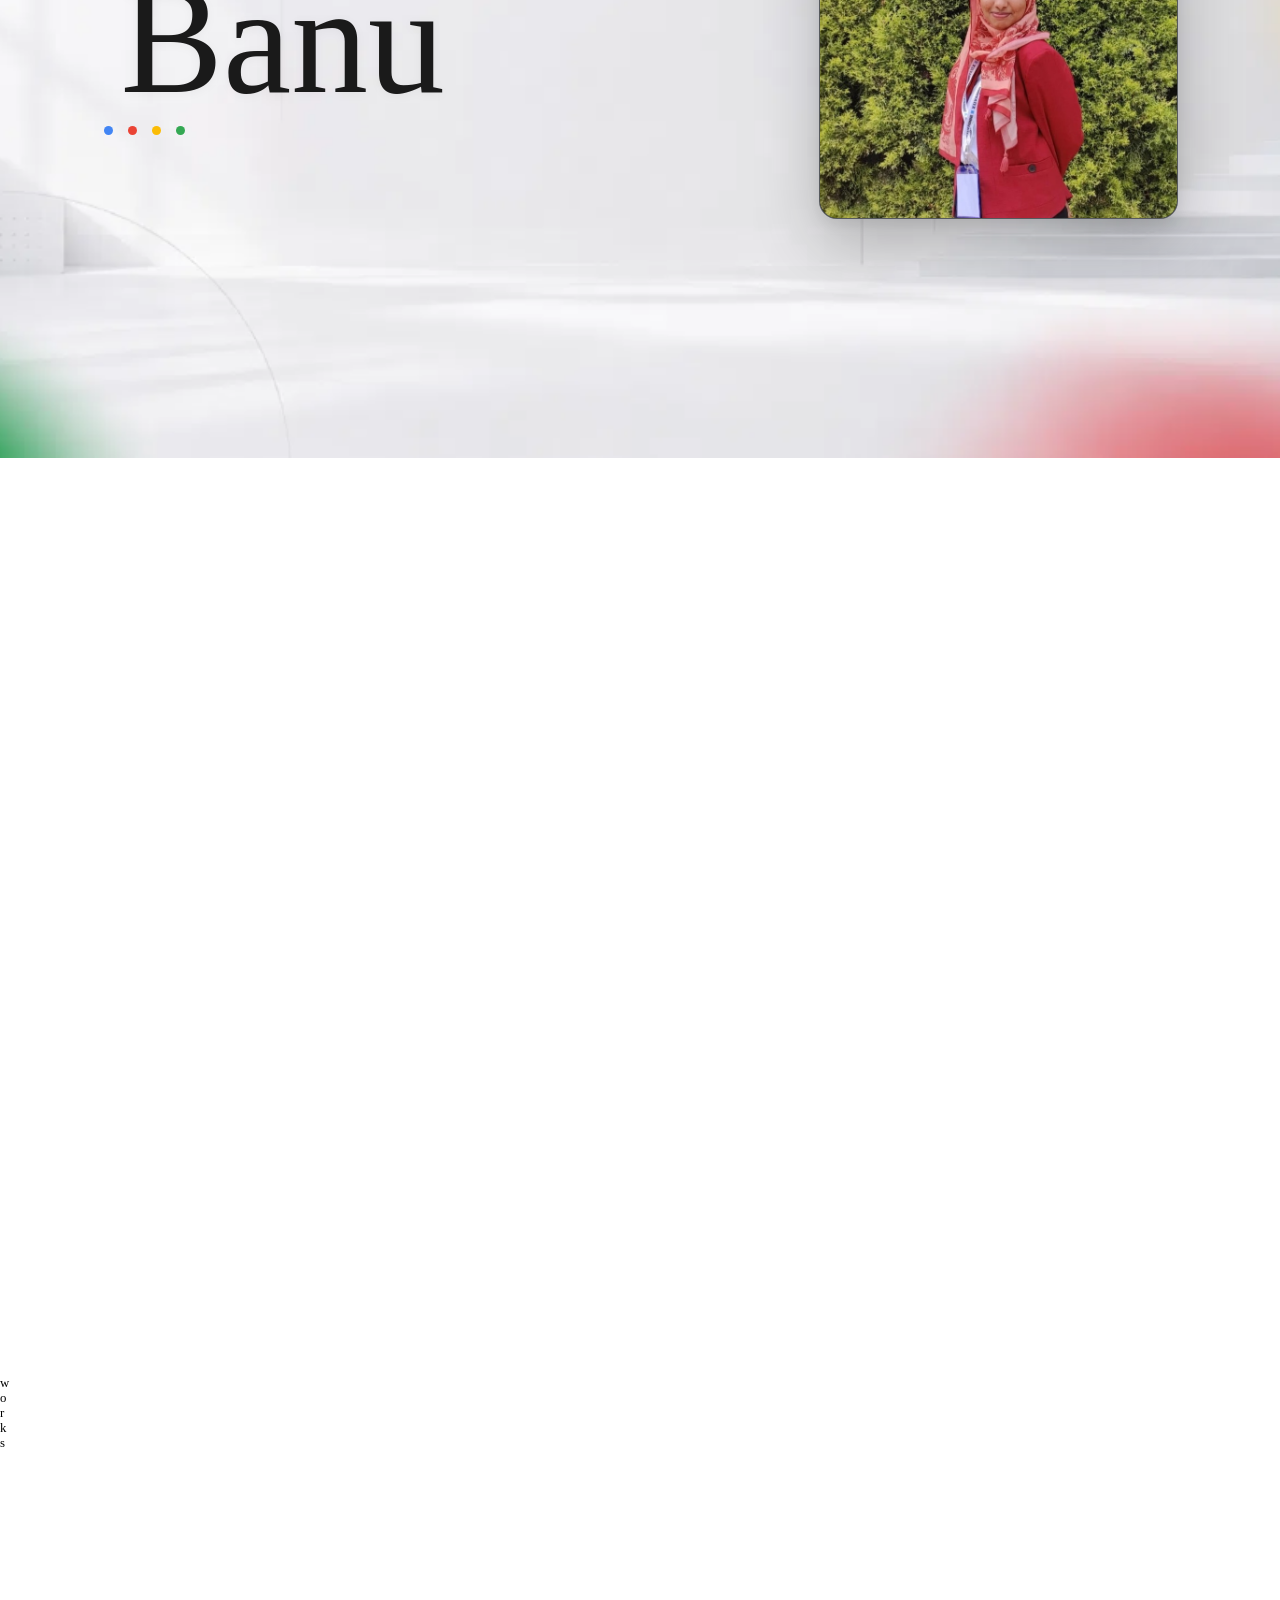
==== commit 0f496e6a: "feat(hero): update landing page hero with editorial typography and high-res studio background" ====
--- a/index.html
+++ b/index.html
@@ -74,6 +74,365 @@
 }
 </style>
 
+
+
+
+
+
+
+
+
+
+
+
+
+
+
+
+
+
+
+
+
+
+
+
+
+
+
+
+
+
+
+
+
+
+
+
+
+
+
+
+
+
+
+
+
+<style id="hero-editorial-perfect-styles">
+/* ===================================================================
+   HERO LANDING PAGE - PURE TEXT FORM (ENLARGED) + STUDIO BG + PHOTO
+   =================================================================== */
+
+/* Hero Container - Strict 100vh viewport, sits at top */
+.section-w {
+  position: relative !important;
+  width: 100% !important;
+  height: 100vh !important;
+  min-height: 100vh !important;
+  max-height: 100vh !important;
+  margin-top: 0 !important;
+  margin-bottom: 0 !important;
+  top: 0 !important;
+  display: flex !important;
+  align-items: center !important;
+  justify-content: center !important;
+  overflow: hidden !important;
+  background: #fbfbfd !important;
+  box-sizing: border-box !important;
+  z-index: 1 !important;
+}
+
+/* Dedicated Background Image Layer (Original Size, Quality & Alignment) */
+.hero-studio-bg-layer {
+  position: absolute !important;
+  inset: 0 !important;
+  width: 100% !important;
+  height: 100% !important;
+  z-index: 0 !important;
+  pointer-events: none !important;
+  overflow: hidden !important;
+}
+
+.hero-studio-bg-layer img {
+  width: 100% !important;
+  height: 100% !important;
+  object-fit: cover !important;
+  object-position: center center !important;
+  display: block !important;
+}
+
+/* Top Subtitle & Book a Call Button Area (Anchored to top-left) */
+.section-fake-hero {
+  position: absolute !important;
+  top: 0 !important;
+  left: 0 !important;
+  width: 100% !important;
+  height: auto !important;
+  min-height: 0 !important;
+  max-height: none !important;
+  margin: 0 !important;
+  padding: clamp(35px, 4.5vh, 60px) clamp(20px, 3.5vw, 60px) 0 clamp(20px, 3.5vw, 60px) !important;
+  overflow: visible !important;
+  z-index: 10 !important;
+  pointer-events: none !important;
+}
+
+.section-fake-hero .div-block {
+  position: relative !important;
+  top: auto !important;
+  left: auto !important;
+  height: auto !important;
+  display: flex !important;
+  flex-direction: column !important;
+  align-items: flex-start !important;
+  gap: 14px !important;
+  max-width: 480px !important;
+  pointer-events: auto !important;
+}
+
+.section-fake-hero .p-l,
+.section-fake-hero .hero-subtitle-direct {
+  color: #111111 !important;
+  opacity: 1 !important;
+  font-size: clamp(14px, 1.15vw, 17.5px) !important;
+  line-height: 1.4 !important;
+  font-weight: 500 !important;
+  letter-spacing: -0.01em !important;
+  margin: 0 !important;
+  display: block !important;
+}
+
+/* Button Styling */
+.btn.black-blend {
+  position: relative !important;
+  z-index: 10 !important;
+}
+
+.btn-p {
+  position: relative !important;
+  height: 1.2em !important;
+  overflow: hidden !important;
+  display: block !important;
+}
+
+.btn-p-state1 {
+  transform: translateY(0%) !important;
+  transition: transform 0.35s cubic-bezier(0.16, 1, 0.3, 1) !important;
+}
+
+.btn-p-state2 {
+  position: absolute !important;
+  top: 0 !important;
+  left: 0 !important;
+  transform: translateY(100%) !important;
+  transition: transform 0.35s cubic-bezier(0.16, 1, 0.3, 1) !important;
+}
+
+.btn:hover .btn-p-state1 {
+  transform: translateY(-100%) !important;
+}
+
+.btn:hover .btn-p-state2 {
+  transform: translateY(0%) !important;
+}
+
+/* ===================================================================
+   MAIN HERO STAGE (CENTERED 2-COLUMN LAYOUT)
+   =================================================================== */
+.section.hero-home {
+  position: relative !important;
+  background: transparent !important;
+  width: 100% !important;
+  height: auto !important;
+  min-height: 0 !important;
+  max-height: none !important;
+  margin: 0 !important;
+  padding: 0 !important;
+  display: flex !important;
+  align-items: center !important;
+  justify-content: center !important;
+  overflow: visible !important;
+  z-index: 5 !important;
+}
+
+.hero-editorial-stage {
+  position: relative !important;
+  width: 90% !important;
+  max-width: 1400px !important;
+  display: grid !important;
+  grid-template-columns: 1.2fr 0.8fr !important;
+  align-items: center !important;
+  justify-content: space-between !important;
+  gap: clamp(24px, 5vw, 70px) !important;
+  margin: 0 auto !important;
+}
+
+/* Left Column: Pure Live HTML/CSS Typography (Enlarged) */
+.hero-editorial-text-col {
+  position: relative !important;
+  display: flex !important;
+  flex-direction: column !important;
+  align-items: flex-start !important;
+  justify-content: center !important;
+  padding-left: clamp(10px, 2.5vw, 40px) !important;
+  z-index: 2 !important;
+}
+
+/* Top Floating Accent Dot */
+.hero-dot-top-single {
+  width: 6px;
+  height: 6px;
+  border-radius: 50%;
+  background: #4285F4;
+  margin-bottom: clamp(12px, 1.8vh, 22px);
+  margin-left: 60px;
+  display: block;
+}
+
+/* "Reshma." - Large High-Contrast Editorial Serif Text */
+.hero-name-serif-large {
+  font-family: 'Playfair Display', 'Bodoni Moda', 'Cormorant Garamond', Georgia, serif !important;
+  font-size: clamp(75px, 8.5vw, 132px) !important;
+  font-weight: 600 !important;
+  line-height: 0.92 !important;
+  letter-spacing: -0.025em !important;
+  color: #111111 !important;
+  margin: 0 !important;
+  padding: 0 !important;
+  display: inline-flex !important;
+  align-items: baseline !important;
+  white-space: nowrap !important;
+}
+
+.hero-name-dot {
+  color: #4285F4 !important;
+  font-size: 0.9em !important;
+  margin-left: 3px !important;
+  display: inline-block !important;
+}
+
+/* "Banu" - Large Flowing Signature Cursive Script Text */
+.hero-name-script-large {
+  font-family: 'Herr Von Muellerhoff', 'Alex Brush', 'WindSong', 'Great Vibes', cursive !important;
+  font-size: clamp(100px, 12vw, 185px) !important;
+  font-weight: 400 !important;
+  line-height: 0.82 !important;
+  color: #1a1a1a !important;
+  margin: -0.16em 0 0 0.16em !important;
+  padding: 0 !important;
+  display: block !important;
+  white-space: nowrap !important;
+  filter: drop-shadow(0 2px 4px rgba(0, 0, 0, 0.04)) !important;
+}
+
+/* Four Signature Accent Dots below Banu */
+.hero-dots-bottom-row {
+  display: flex !important;
+  align-items: center !important;
+  gap: 15px !important;
+  margin-top: clamp(18px, 2.5vh, 32px) !important;
+  margin-left: 8px !important;
+}
+
+.hero-dots-bottom-row .dot {
+  width: 9px;
+  height: 9px;
+  border-radius: 50%;
+  display: inline-block;
+}
+
+.hero-dots-bottom-row .dot-blue { background: #4285F4; }
+.hero-dots-bottom-row .dot-red { background: #EA4335; }
+.hero-dots-bottom-row .dot-yellow { background: #FBBC05; }
+.hero-dots-bottom-row .dot-green { background: #34A853; }
+
+/* Right Column: Original Photo in High-End Portrait Card */
+.hero-editorial-portrait-col {
+  position: relative !important;
+  display: flex !important;
+  align-items: center !important;
+  justify-content: center !important;
+  z-index: 2 !important;
+}
+
+.hero-editorial-photo-card {
+  position: relative !important;
+  width: clamp(270px, 28vw, 420px) !important;
+  aspect-ratio: 1 / 1.18 !important;
+  border-radius: 18px !important;
+  overflow: hidden !important;
+  background: #0f1318 !important;
+  box-shadow: 0 25px 65px rgba(0, 0, 0, 0.22), 0 5px 15px rgba(0, 0, 0, 0.08) !important;
+  border: 1px solid rgba(255, 255, 255, 0.3) !important;
+  cursor: pointer !important;
+  transition: transform 0.4s cubic-bezier(0.16, 1, 0.3, 1), box-shadow 0.4s ease !important;
+}
+
+.hero-editorial-photo-card:hover {
+  transform: translateY(-6px) !important;
+  box-shadow: 0 35px 80px rgba(0, 0, 0, 0.28), 0 8px 25px rgba(0, 0, 0, 0.12) !important;
+}
+
+.hero-editorial-photo-card img {
+  position: absolute !important;
+  inset: 0 !important;
+  width: 100% !important;
+  height: 100% !important;
+  object-fit: cover !important;
+  object-position: center 20% !important;
+  display: block !important;
+  margin: 0 !important;
+  padding: 0 !important;
+}
+
+/* Showreel Section (Next Section on Scroll) */
+.section.showreel {
+  position: relative !important;
+  top: auto !important;
+  margin-top: 0 !important;
+  z-index: 2 !important;
+  background: #ffffff !important;
+  overflow: visible !important;
+  padding-top: clamp(60px, 8vh, 120px) !important;
+  padding-bottom: clamp(60px, 8vh, 120px) !important;
+}
+
+/* Responsive Mobile Layout */
+@media (max-width: 900px) {
+  .section-w {
+    height: auto !important;
+    min-height: 100vh !important;
+    max-height: none !important;
+    padding-top: 100px !important;
+    padding-bottom: 50px !important;
+  }
+  .section-fake-hero {
+    position: relative !important;
+    padding-top: 40px !important;
+  }
+  .hero-editorial-stage {
+    grid-template-columns: 1fr !important;
+    gap: 40px !important;
+    text-align: center !important;
+  }
+  .hero-editorial-text-col {
+    align-items: center !important;
+    padding-left: 0 !important;
+  }
+  .hero-dot-top-single {
+    margin-left: auto !important;
+    margin-right: auto !important;
+  }
+  .hero-dots-bottom-row {
+    justify-content: center !important;
+  }
+  .hero-editorial-photo-card {
+    width: clamp(220px, 70vw, 320px) !important;
+    border-radius: 14px !important;
+  }
+}
+</style>
+
 </head><body><div class="code-embed-css w-embed"><style>
 /* ------------------------- Variables ------------------------------------------- */
  html { font-size: calc(0rem + 1vw); }
@@ -193,22 +552,64 @@
       display: none !important;
     }
 }
-</style></div><nav delay="1.5" opacity="" no-scroll="" class="nav-boiler"><a href="/" aria-current="page" class="nav-logo-wrap w-inline-block w--current"><svg xmlns="http://www.w3.org/2000/svg" viewBox="0 0 2679.8 291" fill="none" class="nav-logo"><path d="M0.0 7.0H131.97202797202797Q178.96503496503496 7.0 205.3986013986014 27.951048951048946Q231.83216783216784 48.90209790209789 231.83216783216784 86.8881118881119Q231.83216783216784 115.47552447552448 216.95104895104896 133.2937062937063Q202.06993006993008 151.1118881118881 175.04895104895107 156.98601398601397V157.76923076923077Q196.979020979021 161.68531468531467 208.33566433566435 176.76223776223776Q219.6923076923077 191.83916083916085 223.4125874125874 210.04895104895104Q227.13286713286715 228.25874125874125 228.6993006993007 252.93006993006992Q229.8741258741259 268.5944055944056 231.04895104895107 275.25174825174827Q232.22377622377624 281.90909090909093 235.74825174825176 283.0839160839161V287.0H162.51748251748253Q159.7762237762238 284.2587412587413 158.7972027972028 277.6013986013986Q157.8181818181818 270.94405594405595 157.42657342657344 258.02097902097904Q156.64335664335664 237.26573426573427 154.09790209790208 223.55944055944056Q151.55244755244755 209.85314685314685 142.34965034965035 199.6713286713287Q133.14685314685315 189.4895104895105 114.34965034965035 189.4895104895105H70.4895104895105V287.0H0.0ZM118.26573426573427 131.92307692307693Q139.8041958041958 131.92307692307693 150.5734265734266 123.69930069930071Q161.34265734265736 115.47552447552448 161.34265734265736 98.24475524475525Q161.34265734265736 81.013986013986 150.5734265734266 72.79020979020979Q139.8041958041958 64.56643356643357 118.26573426573427 64.56643356643357H70.4895104895105V131.92307692307693Z" fill="currentColor" class="nav-r-first"></path><path d="M249.74825174825176 7.0H462.0V64.56643356643357H320.23776223776224V114.3006993006993H442.4195804195804V171.86713286713285H320.23776223776224V229.43356643356643H464.34965034965035V287.0H249.74825174825176Z" fill="currentColor" class="nav-e"></path><path d="M478.34965034965035 191.83916083916085H549.6223776223776Q549.6223776223776 214.94405594405595 565.090909090909 225.71328671328672Q580.5594405594405 236.4825174825175 606.013986013986 236.4825174825175Q625.2027972027972 236.4825174825175 635.3846153846154 229.62937062937064Q645.5664335664335 222.7762237762238 645.5664335664335 211.41958041958043Q645.5664335664335 200.84615384615384 638.7132867132866 194.1888111888112Q631.8601398601398 187.53146853146853 620.6993006993007 183.02797202797203Q609.5384615384615 178.52447552447552 588.0 172.25874125874125L578.9930069930069 169.5174825174825Q550.4055944055945 160.90209790209792 530.8251748251748 151.1118881118881Q511.24475524475525 141.32167832167832 499.1048951048951 125.26573426573427Q486.96503496503493 109.20979020979021 486.96503496503493 85.71328671328672Q486.96503496503493 42.244755244755254 516.7272727272727 21.48951048951048Q546.4895104895105 0.7342657342657049 595.048951048951 0.7342657342657049Q627.9440559440559 0.7342657342657049 654.5734265734266 11.895104895104879Q681.2027972027972 23.055944055944053 697.0629370629371 43.61538461538461Q712.9230769230769 64.17482517482517 713.7062937062938 91.97902097902099H642.4335664335664Q640.083916083916 75.9230769230769 627.7482517482517 66.7202797202797Q615.4125874125874 57.517482517482506 595.048951048951 57.517482517482506Q578.6013986013986 57.517482517482506 568.8111888111888 63.195804195804186Q559.020979020979 68.87412587412587 559.020979020979 80.62237762237763Q559.020979020979 89.62937062937061 564.3076923076923 95.6993006993007Q569.5944055944055 101.76923076923077 579.972027972028 106.07692307692308Q590.3496503496503 110.38461538461539 610.3216783216783 116.25874125874125Q646.7412587412587 127.22377622377621 667.4965034965035 135.83916083916083Q688.2517482517483 144.45454545454544 702.9370629370629 161.09790209790208Q717.6223776223776 177.74125874125872 717.6223776223776 204.76223776223776Q717.6223776223776 231.3916083916084 704.5034965034965 251.36363636363637Q691.3846153846154 271.3356643356643 666.3216783216783 282.3006993006993Q641.2587412587412 293.26573426573424 606.7972027972028 293.26573426573424Q569.986013986014 293.26573426573424 540.8111888111888 281.12587412587413Q511.6363636363636 268.986013986014 494.993006993007 246.07692307692307Q478.34965034965035 223.16783216783216 478.34965034965035 191.83916083916085Z" fill="currentColor" class="nav-s"></path><path d="M731.6223776223776 7.0H802.1118881118881V116.65034965034965H898.0559440559441V7.0H968.5454545454545V287.0H898.0559440559441V174.2167832167832H802.1118881118881V287.0H731.6223776223776Z" fill="currentColor" class="nav-h"></path><path d="M982.5454545454545 7.0H1068.6993006993007L1126.2657342657342 185.57342657342656H1127.048951048951L1184.6153846153845 7.0H1270.7692307692307V287.0H1204.1958041958042V112.73426573426573H1203.4125874125875L1151.3286713286714 287.0H1101.9860139860139L1049.902097902098 112.73426573426573H1049.118881118881V287.0H982.5454545454545Z" fill="currentColor" class="nav-m"></path><path d="M1391.2867132867134 7.0H1462.167832167832L1569.4685314685314 287.0H1492.3216783216783L1474.3076923076924 228.65034965034965H1378.3636363636365L1360.3496503496503 287.0H1284.7692307692307ZM1458.6433566433566 175.0 1426.923076923077 71.61538461538461H1426.13986013986L1394.4195804195804 175.0Z" fill="currentColor" class="nav-a1"></path><path d="M1643.4685314685314 7.0H1779.3566433566434Q1868.2517482517483 7.0 1868.2517482517483 77.48951048951048Q1868.2517482517483 101.37762237762237 1856.3076923076924 115.86713286713287Q1844.3636363636363 130.35664335664336 1824.7832167832169 137.013986013986V137.7972027972028Q1849.062937062937 142.1048951048951 1864.13986013986 158.55244755244755Q1879.2167832167831 175.0 1879.2167832167831 204.3706293706294Q1879.2167832167831 247.44755244755245 1854.1538461538462 267.2237762237762Q1829.090909090909 287.0 1783.2727272727273 287.0H1643.4685314685314ZM1762.909090909091 229.43356643356643Q1786.013986013986 229.43356643356643 1796.5874125874125 222.1888111888112Q1807.1608391608393 214.94405594405595 1807.1608391608393 196.14685314685315Q1807.1608391608393 177.34965034965035 1796.5874125874125 170.3006993006993Q1786.013986013986 163.25174825174827 1762.909090909091 163.25174825174827H1713.958041958042V229.43356643356643ZM1760.951048951049 120.17482517482517Q1777.7902097902097 120.17482517482517 1786.993006993007 114.30069930069929Q1796.1958041958042 108.42657342657341 1796.1958041958042 92.37062937062936Q1796.1958041958042 76.3146853146853 1786.993006993007 70.44055944055944Q1777.7902097902097 64.56643356643357 1760.951048951049 64.56643356643357H1713.958041958042V120.17482517482517Z" fill="currentColor" class="nav-b"></path><path d="M1999.7342657342658 7.0H2070.6153846153848L2177.916083916084 287.0H2100.769230769231L2082.755244755245 228.65034965034965H1986.811188811189L1968.7972027972028 287.0H1893.2167832167831ZM2067.090909090909 175.0 2035.3706293706293 71.61538461538461H2034.5874125874125L2002.8671328671328 175.0Z" fill="currentColor" class="nav-a2"></path><path d="M2191.916083916084 7.0H2262.4055944055945L2360.3076923076924 173.43356643356643H2361.0909090909095V7.0H2431.58041958042V287.0H2361.0909090909095L2263.1888111888115 120.56643356643357H2262.4055944055945V287.0H2191.916083916084Z" fill="currentColor" class="nav-n"></path><path d="M2445.58041958042 185.96503496503496V7.0H2516.0699300699303V185.96503496503496Q2516.0699300699303 212.5944055944056 2527.4265734265737 224.14685314685315Q2538.783216783217 235.6993006993007 2562.671328671329 235.6993006993007Q2586.559440559441 235.6993006993007 2597.916083916084 224.14685314685315Q2609.2727272727275 212.5944055944056 2609.2727272727275 185.96503496503496V7.0H2679.762237762238V185.96503496503496Q2679.762237762238 239.6153846153846 2652.1538461538466 266.4405594405594Q2624.545454545455 293.26573426573424 2562.671328671329 293.26573426573424Q2500.797202797203 293.26573426573424 2473.1888111888115 266.4405594405594Q2445.58041958042 239.6153846153846 2445.58041958042 185.96503496503496Z" fill="currentColor" class="nav-u"></path></svg></a><div class="menu-w"><div class="menu-btn"><div class="menu-btn-text">menu</div><svg xmlns="http://www.w3.org/2000/svg" width="100%" viewBox="0 0 6 6" fill="none" class="menu-svg"><rect y="4" width="2" height="2" fill="currentColor"></rect><rect x="4" y="4" width="2" height="2" fill="currentColor"></rect><rect width="2" height="2" fill="currentColor"></rect><rect x="4" width="2" height="2" fill="currentColor"></rect></svg></div><div class="menu-links-w"><a href="#works" data-taxi-link="" class="link-boiler">works</a><a href="#studio-video" data-taxi-link="" class="link-boiler">STUDIO</a><a href="#footer" class="link-boiler">contact</a></div></div></nav><div class="menu_wrapper"><div class="fake-el-menu"></div><div class="div-block-10"><div class="link-menu"><a href="/works" class="link-mob w-inline-block"><div>works</div></a><a href="#studio-video" class="link-mob w-inline-block"><div>studio</div></a></div><div class="link-btn-menu"><a href="https://calendly.com/hello-noth/30min" target="_blank" class="btn mob-menu w-inline-block"><div class="btn__text"><p class="btn__text-p">Let’s chat</p></div><div class="arrow-w"><div class="arrow black-blend"><div class="line-arrow"></div><div class="shape-arrow"></div></div></div></a><a href="mailto:hello@noth.in" class="btn email white w-inline-block"><div class="btn__text"><p class="btn__text-p">drop us an email</p></div><div class="arobase">@</div></a></div></div><div class="link-hero-bottom-w"><div delay="1.5" line="" no-scroll="">Creative studio in Paris</div><div delay="1.5" opacity="" no-scroll="" class="link-hero-lang-w"><div class="link-hero-w"><a href="https://www.linkedin.com/in/reshmabanu2328" target="_blank" class="link w-inline-block"><div>LKDN</div></a><a href="https://www.linkedin.com/in/reshmabanu2328" target="_blank" class="link hide-tablet w-inline-block"><div>Linkedin</div></a></div><a href="#" class="link-lang mob w-inline-block"><div>EN</div></a></div></div></div><div class="loader"><div class="loader-c"><div class="fake-top-loader"><div>This is some text inside of a div block.</div></div><div class="loader-anim"><svg xmlns="http://www.w3.org/2000/svg" width="100%" viewBox="0 0 101.0 120" fill="none" class="n-load"><path d="M0.0 0.0H56.55944055944056Q76.69930069930071 0.0 88.02797202797203 8.97902097902098Q99.35664335664336 17.95804195804196 99.35664335664336 34.23776223776224Q99.35664335664336 46.489510489510494 92.97902097902099 54.12587412587413Q86.60139860139861 61.76223776223776 75.02097902097903 64.27972027972028V64.61538461538461Q84.41958041958043 66.2937062937063 89.2867132867133 72.75524475524475Q94.15384615384616 79.21678321678321 95.74825174825176 87.02097902097901Q97.34265734265735 94.82517482517483 98.01398601398603 105.3986013986014Q98.51748251748252 112.1118881118881 99.02097902097903 114.96503496503496Q99.52447552447553 117.81818181818181 101.03496503496504 118.32167832167832V120.0H69.65034965034965Q68.47552447552448 118.82517482517483 68.05594405594405 115.97202797202797Q67.63636363636364 113.11888111888112 67.46853146853148 107.58041958041957Q67.13286713286713 98.68531468531468 66.04195804195805 92.8111888111888Q64.95104895104896 86.93706293706293 61.006993006993014 82.57342657342657Q57.06293706293707 78.20979020979021 49.006993006993014 78.20979020979021H30.20979020979021V120.0H0.0ZM50.685314685314694 53.53846153846153Q59.91608391608392 53.53846153846153 64.53146853146853 50.01398601398601Q69.14685314685315 46.489510489510494 69.14685314685315 39.10489510489511Q69.14685314685315 31.72027972027972 64.53146853146853 28.195804195804193Q59.91608391608392 24.671328671328666 50.685314685314694 24.671328671328666H30.20979020979021V53.53846153846153Z" fill="currentColor"></path></svg><div class="loader-img-w"><img sizes="100vw" srcset="/assets/formes/bubble_gear-p-500.webp 500w, /assets/formes/bubble_gear-p-800.webp 800w, /assets/formes/bubble_gear-p-1080.webp 1080w, /assets/formes/bubble_gear.webp 1024w" alt="Transparent bubble wrap glass gear cogwheel." src="/assets/formes/bubble_gear.webp" loading="eager" class="loader-img coeur"/><img sizes="100vw" srcset="/assets/formes/blue_knot-p-500.webp 500w, /assets/formes/blue_knot-p-800.webp 800w, /assets/formes/blue_knot-p-1080.webp 1080w, /assets/formes/blue_knot.webp 1024w" alt="Iridescent metallic blue twisted torus knot." src="/assets/formes/blue_knot.webp" loading="eager" class="loader-img papier"/><img sizes="100vw" srcset="/assets/formes/black_puzzle-p-500.webp 500w, /assets/formes/black_puzzle-p-800.webp 800w, /assets/formes/black_puzzle-p-1080.webp 1080w, /assets/formes/black_puzzle.webp 1024w" alt="Shiny black inflatable puzzle piece." src="/assets/formes/black_puzzle.webp" loading="eager" class="loader-img star"/><img sizes="100vw" srcset="/assets/formes/disco_ball-p-500.webp 500w, /assets/formes/disco_ball-p-800.webp 800w, /assets/formes/disco_ball-p-1080.webp 1080w, /assets/formes/disco_ball.webp 1024w" alt="Mirror disco ball reflective tiled sphere." src="/assets/formes/disco_ball.webp" loading="eager" class="loader-img bonbon"/><img sizes="100vw" srcset="/assets/formes/disco_ball-p-500.webp 500w, /assets/formes/disco_ball-p-800.webp 800w, /assets/formes/disco_ball-p-1080.webp 1080w, /assets/formes/disco_ball.webp 1024w" alt="Mirror disco ball reflective tiled sphere." src="/assets/formes/disco_ball.webp" loading="eager" class="loader-img bonbon-copy"/><img sizes="100vw" srcset="/assets/formes/pink_network-p-500.webp 500w, /assets/formes/pink_network-p-800.webp 800w, /assets/formes/pink_network-p-1080.webp 1080w, /assets/formes/pink_network.webp 1024w" alt="Pink organic bubble slime network sphere." src="/assets/formes/pink_network.webp" loading="eager" class="loader-img chewinggum"/><img sizes="100vw" srcset="/assets/formes/black_puzzle-p-500.webp 500w, /assets/formes/black_puzzle-p-800.webp 800w, /assets/formes/black_puzzle-p-1080.webp 1080w, /assets/formes/black_puzzle.webp 1024w" alt="Shiny black inflatable puzzle piece." src="/assets/formes/black_puzzle.webp" loading="eager" class="loader-img papier"/><img sizes="100vw" srcset="/assets/formes/pink_network-p-500.webp 500w, /assets/formes/pink_network-p-800.webp 800w, /assets/formes/pink_network-p-1080.webp 1080w, /assets/formes/pink_network.webp 1024w" alt="Pink organic bubble slime network sphere." src="/assets/formes/pink_network.webp" loading="eager" class="loader-img papier"/><img sizes="100vw" srcset="/assets/formes/disco_ball-p-500.webp 500w, /assets/formes/disco_ball-p-800.webp 800w, /assets/formes/disco_ball-p-1080.webp 1080w, /assets/formes/disco_ball.webp 1024w" alt="Mirror disco ball reflective tiled sphere." src="/assets/formes/disco_ball.webp" loading="eager" class="loader-img papier"/><img sizes="100vw" srcset="/assets/formes/pink_network-p-500.webp 500w, /assets/formes/pink_network-p-800.webp 800w, /assets/formes/pink_network-p-1080.webp 1080w, /assets/formes/pink_network.webp 1024w" alt="Pink organic bubble slime network sphere." src="/assets/formes/pink_network.webp" loading="eager" class="loader-img papier"/><img sizes="100vw" srcset="/assets/formes/blue_knot-p-500.webp 500w, /assets/formes/blue_knot-p-800.webp 800w, /assets/formes/blue_knot-p-1080.webp 1080w, /assets/formes/blue_knot.webp 1024w" alt="Iridescent metallic blue twisted torus knot." src="/assets/formes/blue_knot.webp" loading="eager" class="loader-img papier"/><img sizes="100vw" srcset="/assets/formes/blue_knot-p-500.webp 500w, /assets/formes/blue_knot-p-800.webp 800w, /assets/formes/blue_knot-p-1080.webp 1080w, /assets/formes/blue_knot.webp 1024w" alt="Iridescent metallic blue twisted torus knot." src="/assets/formes/blue_knot.webp" loading="eager" class="loader-img papier"/></div><svg xmlns="http://www.w3.org/2000/svg" width="100%" viewBox="0 0 41 50" fill="none" class="apos-load"><path d="M39.5359 0C39.9821 0 40.3447 0.195095 40.6235 0.585285C40.9582 0.975474 41.0697 1.39353 40.9582 1.83947L20.9631 48.9967C20.7958 49.6656 20.3217 50 19.5409 50H1.47004C1.02385 50 0.633448 49.8328 0.298802 49.4983C0.0199315 49.1081 -0.0637449 48.6901 0.0478035 48.2441L11.3421 1.17057C11.5652 0.39019 12.0393 0 12.7643 0H39.5359Z" fill="currentColor"></path></svg></div><div class="loader-nbr-w"><div>000</div></div></div></div><div class="page-wrapper"><div data-taxi="" class="main-wrapper"><div data-taxi-view="" class="page_view"><div class="section-w"><div class="section-fake-hero"><div class="div-block"><div delay="1.5" line="" no-scroll="" class="p-l" data-reveal-init="1" aria-label="Not a style, a perspective.Because Reshma Banu is Everythin’." style="opacity: 1;"><div class="line-mask-child-mask" aria-hidden="true" style="position: relative; display: block; text-align: start; overflow: clip;"><div class="line-child" aria-hidden="true" style="position: relative; display: block; text-align: start; translate: none; rotate: none; scale: none; transform: translate(0px, 0px);">Not a style, a perspective.</div></div><div class="line-mask-child-mask" aria-hidden="true" style="position: relative; display: block; text-align: start; overflow: clip;"><div class="line-child" aria-hidden="true" style="position: relative; display: block; text-align: start; translate: none; rotate: none; scale: none; transform: translate(0px, 0px);">Because Reshma Banu is Everythin’.</div></div></div><div class="space-24"></div><a delay="2" opacity="" no-scroll="" href="https://calendly.com/hello-noth/30min" target="_blank" class="btn black-blend w-inline-block" data-reveal-init="1" style="opacity: 1;"><div class="btn__text"><p class="btn__text-p">book a call</p></div><div class="arrow-w"><div class="arrow black-blend"><div class="line-arrow"></div><div class="shape-arrow"></div></div></div></a></div><div class="link-hero-bottom-w"><div delay="1.5" line="" no-scroll="" data-reveal-init="1" aria-label="Creative studio in Paris" style="opacity: 1;"><div class="line-mask-child-mask" aria-hidden="true" style="position: relative; display: block; text-align: start; overflow: clip;"><div class="line-child" aria-hidden="true" style="position: relative; display: block; text-align: start; translate: none; rotate: none; scale: none; transform: translate(0px, 0px);">Creative studio in Paris</div></div></div><div delay="1.5" opacity="" no-scroll="" class="link-hero-lang-w" data-reveal-init="1" style="opacity: 1;"><div class="link-hero-w"><a href="https://www.linkedin.com/in/reshmabanu2328" target="_blank" class="link hide-desk w-inline-block" style="position: relative;"><div>LKDN</div><span class="link-underline" style="position: absolute; bottom: -3px; left: 0%; width: 0%; height: 1px; background: white; pointer-events: none;"></span></a><a href="https://www.linkedin.com/in/reshmabanu2328" target="_blank" class="link hide-tablet w-inline-block" style="position: relative;"><div>Linkedin</div><span class="link-underline" style="position: absolute; bottom: -3px; left: 0%; width: 0%; height: 1px; background: white; pointer-events: none;"></span></a></div><a href="#" class="link-lang w-inline-block"><div>EN</div></a></div></div></div><video src="http://localhost:5234/reshma_banu_hero_3d.mp4" autoplay="true" loop="" muted="" playsinline="" crossorigin="anonymous" class="video-hero-bg video-hero-bg"></video><section class="section hero-home"><div class="container hero-home"><div class="nothin-hero-w"><svg xmlns="http://www.w3.org/2000/svg" width="100%" viewBox="0 0 2679.8 294" fill="none" class="nothin-hero-svg"><path d="M0.0 7.0H131.97202797202797Q178.96503496503496 7.0 205.3986013986014 27.951048951048946Q231.83216783216784 48.90209790209789 231.83216783216784 86.8881118881119Q231.83216783216784 115.47552447552448 216.95104895104896 133.2937062937063Q202.06993006993008 151.1118881118881 175.04895104895107 156.98601398601397V157.76923076923077Q196.979020979021 161.68531468531467 208.33566433566435 176.76223776223776Q219.6923076923077 191.83916083916085 223.4125874125874 210.04895104895104Q227.13286713286715 228.25874125874125 228.6993006993007 252.93006993006992Q229.8741258741259 268.5944055944056 231.04895104895107 275.25174825174827Q232.22377622377624 281.90909090909093 235.74825174825176 283.0839160839161V287.0H162.51748251748253Q159.7762237762238 284.2587412587413 158.7972027972028 277.6013986013986Q157.8181818181818 270.94405594405595 157.42657342657344 258.02097902097904Q156.64335664335664 237.26573426573427 154.09790209790208 223.55944055944056Q151.55244755244755 209.85314685314685 142.34965034965035 199.6713286713287Q133.14685314685315 189.4895104895105 114.34965034965035 189.4895104895105H70.4895104895105V287.0H0.0ZM118.26573426573427 131.92307692307693Q139.8041958041958 131.92307692307693 150.5734265734266 123.69930069930071Q161.34265734265736 115.47552447552448 161.34265734265736 98.24475524475525Q161.34265734265736 81.013986013986 150.5734265734266 72.79020979020979Q139.8041958041958 64.56643356643357 118.26573426573427 64.56643356643357H70.4895104895105V131.92307692307693Z" fill="currentColor"></path><path d="M249.74825174825176 7.0H462.0V64.56643356643357H320.23776223776224V114.3006993006993H442.4195804195804V171.86713286713285H320.23776223776224V229.43356643356643H464.34965034965035V287.0H249.74825174825176Z" fill="currentColor"></path><path d="M478.34965034965035 191.83916083916085H549.6223776223776Q549.6223776223776 214.94405594405595 565.090909090909 225.71328671328672Q580.5594405594405 236.4825174825175 606.013986013986 236.4825174825175Q625.2027972027972 236.4825174825175 635.3846153846154 229.62937062937064Q645.5664335664335 222.7762237762238 645.5664335664335 211.41958041958043Q645.5664335664335 200.84615384615384 638.7132867132866 194.1888111888112Q631.8601398601398 187.53146853146853 620.6993006993007 183.02797202797203Q609.5384615384615 178.52447552447552 588.0 172.25874125874125L578.9930069930069 169.5174825174825Q550.4055944055945 160.90209790209792 530.8251748251748 151.1118881118881Q511.24475524475525 141.32167832167832 499.1048951048951 125.26573426573427Q486.96503496503493 109.20979020979021 486.96503496503493 85.71328671328672Q486.96503496503493 42.244755244755254 516.7272727272727 21.48951048951048Q546.4895104895105 0.7342657342657049 595.048951048951 0.7342657342657049Q627.9440559440559 0.7342657342657049 654.5734265734266 11.895104895104879Q681.2027972027972 23.055944055944053 697.0629370629371 43.61538461538461Q712.9230769230769 64.17482517482517 713.7062937062938 91.97902097902099H642.4335664335664Q640.083916083916 75.9230769230769 627.7482517482517 66.7202797202797Q615.4125874125874 57.517482517482506 595.048951048951 57.517482517482506Q578.6013986013986 57.517482517482506 568.8111888111888 63.195804195804186Q559.020979020979 68.87412587412587 559.020979020979 80.62237762237763Q559.020979020979 89.62937062937061 564.3076923076923 95.6993006993007Q569.5944055944055 101.76923076923077 579.972027972028 106.07692307692308Q590.3496503496503 110.38461538461539 610.3216783216783 116.25874125874125Q646.7412587412587 127.22377622377621 667.4965034965035 135.83916083916083Q688.2517482517483 144.45454545454544 702.9370629370629 161.09790209790208Q717.6223776223776 177.74125874125872 717.6223776223776 204.76223776223776Q717.6223776223776 231.3916083916084 704.5034965034965 251.36363636363637Q691.3846153846154 271.3356643356643 666.3216783216783 282.3006993006993Q641.2587412587412 293.26573426573424 606.7972027972028 293.26573426573424Q569.986013986014 293.26573426573424 540.8111888111888 281.12587412587413Q511.6363636363636 268.986013986014 494.993006993007 246.07692307692307Q478.34965034965035 223.16783216783216 478.34965034965035 191.83916083916085Z" fill="currentColor"></path><path d="M731.6223776223776 7.0H802.1118881118881V116.65034965034965H898.0559440559441V7.0H968.5454545454545V287.0H898.0559440559441V174.2167832167832H802.1118881118881V287.0H731.6223776223776Z" fill="currentColor"></path><path d="M982.5454545454545 7.0H1068.6993006993007L1126.2657342657342 185.57342657342656H1127.048951048951L1184.6153846153845 7.0H1270.7692307692307V287.0H1204.1958041958042V112.73426573426573H1203.4125874125875L1151.3286713286714 287.0H1101.9860139860139L1049.902097902098 112.73426573426573H1049.118881118881V287.0H982.5454545454545Z" fill="currentColor"></path><path d="M1391.2867132867134 7.0H1462.167832167832L1569.4685314685314 287.0H1492.3216783216783L1474.3076923076924 228.65034965034965H1378.3636363636365L1360.3496503496503 287.0H1284.7692307692307ZM1458.6433566433566 175.0 1426.923076923077 71.61538461538461H1426.13986013986L1394.4195804195804 175.0Z" fill="currentColor"></path><path d="M1643.4685314685314 7.0H1779.3566433566434Q1868.2517482517483 7.0 1868.2517482517483 77.48951048951048Q1868.2517482517483 101.37762237762237 1856.3076923076924 115.86713286713287Q1844.3636363636363 130.35664335664336 1824.7832167832169 137.013986013986V137.7972027972028Q1849.062937062937 142.1048951048951 1864.13986013986 158.55244755244755Q1879.2167832167831 175.0 1879.2167832167831 204.3706293706294Q1879.2167832167831 247.44755244755245 1854.1538461538462 267.2237762237762Q1829.090909090909 287.0 1783.2727272727273 287.0H1643.4685314685314ZM1762.909090909091 229.43356643356643Q1786.013986013986 229.43356643356643 1796.5874125874125 222.1888111888112Q1807.1608391608393 214.94405594405595 1807.1608391608393 196.14685314685315Q1807.1608391608393 177.34965034965035 1796.5874125874125 170.3006993006993Q1786.013986013986 163.25174825174827 1762.909090909091 163.25174825174827H1713.958041958042V229.43356643356643ZM1760.951048951049 120.17482517482517Q1777.7902097902097 120.17482517482517 1786.993006993007 114.30069930069929Q1796.1958041958042 108.42657342657341 1796.1958041958042 92.37062937062936Q1796.1958041958042 76.3146853146853 1786.993006993007 70.44055944055944Q1777.7902097902097 64.56643356643357 1760.951048951049 64.56643356643357H1713.958041958042V120.17482517482517Z" fill="currentColor"></path><path d="M1999.7342657342658 7.0H2070.6153846153848L2177.916083916084 287.0H2100.769230769231L2082.755244755245 228.65034965034965H1986.811188811189L1968.7972027972028 287.0H1893.2167832167831ZM2067.090909090909 175.0 2035.3706293706293 71.61538461538461H2034.5874125874125L2002.8671328671328 175.0Z" fill="currentColor"></path><path d="M2191.916083916084 7.0H2262.4055944055945L2360.3076923076924 173.43356643356643H2361.0909090909095V7.0H2431.58041958042V287.0H2361.0909090909095L2263.1888111888115 120.56643356643357H2262.4055944055945V287.0H2191.916083916084Z" fill="currentColor"></path><path d="M2445.58041958042 185.96503496503496V7.0H2516.0699300699303V185.96503496503496Q2516.0699300699303 212.5944055944056 2527.4265734265737 224.14685314685315Q2538.783216783217 235.6993006993007 2562.671328671329 235.6993006993007Q2586.559440559441 235.6993006993007 2597.916083916084 224.14685314685315Q2609.2727272727275 212.5944055944056 2609.2727272727275 185.96503496503496V7.0H2679.762237762238V185.96503496503496Q2679.762237762238 239.6153846153846 2652.1538461538466 266.4405594405594Q2624.545454545455 293.26573426573424 2562.671328671329 293.26573426573424Q2500.797202797203 293.26573426573424 2473.1888111888115 266.4405594405594Q2445.58041958042 239.6153846153846 2445.58041958042 185.96503496503496Z" fill="currentColor"></path></svg></div></div></section></div><section class="section showreel"><div class="container showreel"><div class="space-150 mob-50"></div><h2 line="" class="h1-home balance">Most brands produce content.<br/>We prefer ideas.</h2><div class="space-65"></div><div class="video-showreel-w" style="display: flex; align-items: center; justify-content: space-between; gap: clamp(24px, 4vw, 56px); flex-wrap: wrap;">
-      <div class="video-showreel-flip p-m" style="flex: 1 1 300px; max-width: 440px;">
-        <div delay="0.2" line="">( The step aside )</div>
-        <div delay="0.2" line="" class="text-block-2">In a world of infinite images, the rare thing is clarity. Images defend ideas, experiences shift perception, and brands change how people see the world.</div>
+</style></div><nav delay="1.5" opacity="" no-scroll="" class="nav-boiler"><a href="/" aria-current="page" class="nav-logo-wrap w-inline-block w--current"><svg xmlns="http://www.w3.org/2000/svg" viewBox="0 0 2679.8 291" fill="none" class="nav-logo"><path d="M0.0 7.0H131.97202797202797Q178.96503496503496 7.0 205.3986013986014 27.951048951048946Q231.83216783216784 48.90209790209789 231.83216783216784 86.8881118881119Q231.83216783216784 115.47552447552448 216.95104895104896 133.2937062937063Q202.06993006993008 151.1118881118881 175.04895104895107 156.98601398601397V157.76923076923077Q196.979020979021 161.68531468531467 208.33566433566435 176.76223776223776Q219.6923076923077 191.83916083916085 223.4125874125874 210.04895104895104Q227.13286713286715 228.25874125874125 228.6993006993007 252.93006993006992Q229.8741258741259 268.5944055944056 231.04895104895107 275.25174825174827Q232.22377622377624 281.90909090909093 235.74825174825176 283.0839160839161V287.0H162.51748251748253Q159.7762237762238 284.2587412587413 158.7972027972028 277.6013986013986Q157.8181818181818 270.94405594405595 157.42657342657344 258.02097902097904Q156.64335664335664 237.26573426573427 154.09790209790208 223.55944055944056Q151.55244755244755 209.85314685314685 142.34965034965035 199.6713286713287Q133.14685314685315 189.4895104895105 114.34965034965035 189.4895104895105H70.4895104895105V287.0H0.0ZM118.26573426573427 131.92307692307693Q139.8041958041958 131.92307692307693 150.5734265734266 123.69930069930071Q161.34265734265736 115.47552447552448 161.34265734265736 98.24475524475525Q161.34265734265736 81.013986013986 150.5734265734266 72.79020979020979Q139.8041958041958 64.56643356643357 118.26573426573427 64.56643356643357H70.4895104895105V131.92307692307693Z" fill="currentColor" class="nav-r-first"></path><path d="M249.74825174825176 7.0H462.0V64.56643356643357H320.23776223776224V114.3006993006993H442.4195804195804V171.86713286713285H320.23776223776224V229.43356643356643H464.34965034965035V287.0H249.74825174825176Z" fill="currentColor" class="nav-e"></path><path d="M478.34965034965035 191.83916083916085H549.6223776223776Q549.6223776223776 214.94405594405595 565.090909090909 225.71328671328672Q580.5594405594405 236.4825174825175 606.013986013986 236.4825174825175Q625.2027972027972 236.4825174825175 635.3846153846154 229.62937062937064Q645.5664335664335 222.7762237762238 645.5664335664335 211.41958041958043Q645.5664335664335 200.84615384615384 638.7132867132866 194.1888111888112Q631.8601398601398 187.53146853146853 620.6993006993007 183.02797202797203Q609.5384615384615 178.52447552447552 588.0 172.25874125874125L578.9930069930069 169.5174825174825Q550.4055944055945 160.90209790209792 530.8251748251748 151.1118881118881Q511.24475524475525 141.32167832167832 499.1048951048951 125.26573426573427Q486.96503496503493 109.20979020979021 486.96503496503493 85.71328671328672Q486.96503496503493 42.244755244755254 516.7272727272727 21.48951048951048Q546.4895104895105 0.7342657342657049 595.048951048951 0.7342657342657049Q627.9440559440559 0.7342657342657049 654.5734265734266 11.895104895104879Q681.2027972027972 23.055944055944053 697.0629370629371 43.61538461538461Q712.9230769230769 64.17482517482517 713.7062937062938 91.97902097902099H642.4335664335664Q640.083916083916 75.9230769230769 627.7482517482517 66.7202797202797Q615.4125874125874 57.517482517482506 595.048951048951 57.517482517482506Q578.6013986013986 57.517482517482506 568.8111888111888 63.195804195804186Q559.020979020979 68.87412587412587 559.020979020979 80.62237762237763Q559.020979020979 89.62937062937061 564.3076923076923 95.6993006993007Q569.5944055944055 101.76923076923077 579.972027972028 106.07692307692308Q590.3496503496503 110.38461538461539 610.3216783216783 116.25874125874125Q646.7412587412587 127.22377622377621 667.4965034965035 135.83916083916083Q688.2517482517483 144.45454545454544 702.9370629370629 161.09790209790208Q717.6223776223776 177.74125874125872 717.6223776223776 204.76223776223776Q717.6223776223776 231.3916083916084 704.5034965034965 251.36363636363637Q691.3846153846154 271.3356643356643 666.3216783216783 282.3006993006993Q641.2587412587412 293.26573426573424 606.7972027972028 293.26573426573424Q569.986013986014 293.26573426573424 540.8111888111888 281.12587412587413Q511.6363636363636 268.986013986014 494.993006993007 246.07692307692307Q478.34965034965035 223.16783216783216 478.34965034965035 191.83916083916085Z" fill="currentColor" class="nav-s"></path><path d="M731.6223776223776 7.0H802.1118881118881V116.65034965034965H898.0559440559441V7.0H968.5454545454545V287.0H898.0559440559441V174.2167832167832H802.1118881118881V287.0H731.6223776223776Z" fill="currentColor" class="nav-h"></path><path d="M982.5454545454545 7.0H1068.6993006993007L1126.2657342657342 185.57342657342656H1127.048951048951L1184.6153846153845 7.0H1270.7692307692307V287.0H1204.1958041958042V112.73426573426573H1203.4125874125875L1151.3286713286714 287.0H1101.9860139860139L1049.902097902098 112.73426573426573H1049.118881118881V287.0H982.5454545454545Z" fill="currentColor" class="nav-m"></path><path d="M1391.2867132867134 7.0H1462.167832167832L1569.4685314685314 287.0H1492.3216783216783L1474.3076923076924 228.65034965034965H1378.3636363636365L1360.3496503496503 287.0H1284.7692307692307ZM1458.6433566433566 175.0 1426.923076923077 71.61538461538461H1426.13986013986L1394.4195804195804 175.0Z" fill="currentColor" class="nav-a1"></path><path d="M1643.4685314685314 7.0H1779.3566433566434Q1868.2517482517483 7.0 1868.2517482517483 77.48951048951048Q1868.2517482517483 101.37762237762237 1856.3076923076924 115.86713286713287Q1844.3636363636363 130.35664335664336 1824.7832167832169 137.013986013986V137.7972027972028Q1849.062937062937 142.1048951048951 1864.13986013986 158.55244755244755Q1879.2167832167831 175.0 1879.2167832167831 204.3706293706294Q1879.2167832167831 247.44755244755245 1854.1538461538462 267.2237762237762Q1829.090909090909 287.0 1783.2727272727273 287.0H1643.4685314685314ZM1762.909090909091 229.43356643356643Q1786.013986013986 229.43356643356643 1796.5874125874125 222.1888111888112Q1807.1608391608393 214.94405594405595 1807.1608391608393 196.14685314685315Q1807.1608391608393 177.34965034965035 1796.5874125874125 170.3006993006993Q1786.013986013986 163.25174825174827 1762.909090909091 163.25174825174827H1713.958041958042V229.43356643356643ZM1760.951048951049 120.17482517482517Q1777.7902097902097 120.17482517482517 1786.993006993007 114.30069930069929Q1796.1958041958042 108.42657342657341 1796.1958041958042 92.37062937062936Q1796.1958041958042 76.3146853146853 1786.993006993007 70.44055944055944Q1777.7902097902097 64.56643356643357 1760.951048951049 64.56643356643357H1713.958041958042V120.17482517482517Z" fill="currentColor" class="nav-b"></path><path d="M1999.7342657342658 7.0H2070.6153846153848L2177.916083916084 287.0H2100.769230769231L2082.755244755245 228.65034965034965H1986.811188811189L1968.7972027972028 287.0H1893.2167832167831ZM2067.090909090909 175.0 2035.3706293706293 71.61538461538461H2034.5874125874125L2002.8671328671328 175.0Z" fill="currentColor" class="nav-a2"></path><path d="M2191.916083916084 7.0H2262.4055944055945L2360.3076923076924 173.43356643356643H2361.0909090909095V7.0H2431.58041958042V287.0H2361.0909090909095L2263.1888111888115 120.56643356643357H2262.4055944055945V287.0H2191.916083916084Z" fill="currentColor" class="nav-n"></path><path d="M2445.58041958042 185.96503496503496V7.0H2516.0699300699303V185.96503496503496Q2516.0699300699303 212.5944055944056 2527.4265734265737 224.14685314685315Q2538.783216783217 235.6993006993007 2562.671328671329 235.6993006993007Q2586.559440559441 235.6993006993007 2597.916083916084 224.14685314685315Q2609.2727272727275 212.5944055944056 2609.2727272727275 185.96503496503496V7.0H2679.762237762238V185.96503496503496Q2679.762237762238 239.6153846153846 2652.1538461538466 266.4405594405594Q2624.545454545455 293.26573426573424 2562.671328671329 293.26573426573424Q2500.797202797203 293.26573426573424 2473.1888111888115 266.4405594405594Q2445.58041958042 239.6153846153846 2445.58041958042 185.96503496503496Z" fill="currentColor" class="nav-u"></path></svg></a><div class="menu-w"><div class="menu-btn"><div class="menu-btn-text">menu</div><svg xmlns="http://www.w3.org/2000/svg" width="100%" viewBox="0 0 6 6" fill="none" class="menu-svg"><rect y="4" width="2" height="2" fill="currentColor"></rect><rect x="4" y="4" width="2" height="2" fill="currentColor"></rect><rect width="2" height="2" fill="currentColor"></rect><rect x="4" width="2" height="2" fill="currentColor"></rect></svg></div><div class="menu-links-w"><a href="#works" data-taxi-link="" class="link-boiler">works</a><a href="#studio-video" data-taxi-link="" class="link-boiler">STUDIO</a><a href="#footer" class="link-boiler">contact</a></div></div></nav><div class="menu_wrapper"><div class="fake-el-menu"></div><div class="div-block-10"><div class="link-menu"><a href="/works" class="link-mob w-inline-block"><div>works</div></a><a href="#studio-video" class="link-mob w-inline-block"><div>studio</div></a></div><div class="link-btn-menu"><a href="https://calendly.com/hello-noth/30min" target="_blank" class="btn mob-menu w-inline-block"><div class="btn__text"><p class="btn__text-p">Let’s chat</p></div><div class="arrow-w"><div class="arrow black-blend"><div class="line-arrow"></div><div class="shape-arrow"></div></div></div></a><a href="mailto:hello@noth.in" class="btn email white w-inline-block"><div class="btn__text"><p class="btn__text-p">drop us an email</p></div><div class="arobase">@</div></a></div></div><div class="link-hero-bottom-w"><div delay="1.5" line="" no-scroll="">Creative studio in Paris</div><div delay="1.5" opacity="" no-scroll="" class="link-hero-lang-w"><div class="link-hero-w"><a href="https://www.linkedin.com/in/reshmabanu2328" target="_blank" class="link w-inline-block"><div>LKDN</div></a><a href="https://www.linkedin.com/in/reshmabanu2328" target="_blank" class="link hide-tablet w-inline-block"><div>Linkedin</div></a></div><a href="#" class="link-lang mob w-inline-block"><div>EN</div></a></div></div></div><div class="loader"><div class="loader-c"><div class="fake-top-loader"><div>This is some text inside of a div block.</div></div><div class="loader-anim"><svg xmlns="http://www.w3.org/2000/svg" width="100%" viewBox="0 0 101.0 120" fill="none" class="n-load"><path d="M0.0 0.0H56.55944055944056Q76.69930069930071 0.0 88.02797202797203 8.97902097902098Q99.35664335664336 17.95804195804196 99.35664335664336 34.23776223776224Q99.35664335664336 46.489510489510494 92.97902097902099 54.12587412587413Q86.60139860139861 61.76223776223776 75.02097902097903 64.27972027972028V64.61538461538461Q84.41958041958043 66.2937062937063 89.2867132867133 72.75524475524475Q94.15384615384616 79.21678321678321 95.74825174825176 87.02097902097901Q97.34265734265735 94.82517482517483 98.01398601398603 105.3986013986014Q98.51748251748252 112.1118881118881 99.02097902097903 114.96503496503496Q99.52447552447553 117.81818181818181 101.03496503496504 118.32167832167832V120.0H69.65034965034965Q68.47552447552448 118.82517482517483 68.05594405594405 115.97202797202797Q67.63636363636364 113.11888111888112 67.46853146853148 107.58041958041957Q67.13286713286713 98.68531468531468 66.04195804195805 92.8111888111888Q64.95104895104896 86.93706293706293 61.006993006993014 82.57342657342657Q57.06293706293707 78.20979020979021 49.006993006993014 78.20979020979021H30.20979020979021V120.0H0.0ZM50.685314685314694 53.53846153846153Q59.91608391608392 53.53846153846153 64.53146853146853 50.01398601398601Q69.14685314685315 46.489510489510494 69.14685314685315 39.10489510489511Q69.14685314685315 31.72027972027972 64.53146853146853 28.195804195804193Q59.91608391608392 24.671328671328666 50.685314685314694 24.671328671328666H30.20979020979021V53.53846153846153Z" fill="currentColor"></path></svg><div class="loader-img-w"><img sizes="100vw" srcset="/assets/formes/bubble_gear-p-500.webp 500w, /assets/formes/bubble_gear-p-800.webp 800w, /assets/formes/bubble_gear-p-1080.webp 1080w, /assets/formes/bubble_gear.webp 1024w" alt="Transparent bubble wrap glass gear cogwheel." src="/assets/formes/bubble_gear.webp" loading="eager" class="loader-img coeur"/><img sizes="100vw" srcset="/assets/formes/blue_knot-p-500.webp 500w, /assets/formes/blue_knot-p-800.webp 800w, /assets/formes/blue_knot-p-1080.webp 1080w, /assets/formes/blue_knot.webp 1024w" alt="Iridescent metallic blue twisted torus knot." src="/assets/formes/blue_knot.webp" loading="eager" class="loader-img papier"/><img sizes="100vw" srcset="/assets/formes/black_puzzle-p-500.webp 500w, /assets/formes/black_puzzle-p-800.webp 800w, /assets/formes/black_puzzle-p-1080.webp 1080w, /assets/formes/black_puzzle.webp 1024w" alt="Shiny black inflatable puzzle piece." src="/assets/formes/black_puzzle.webp" loading="eager" class="loader-img star"/><img sizes="100vw" srcset="/assets/formes/disco_ball-p-500.webp 500w, /assets/formes/disco_ball-p-800.webp 800w, /assets/formes/disco_ball-p-1080.webp 1080w, /assets/formes/disco_ball.webp 1024w" alt="Mirror disco ball reflective tiled sphere." src="/assets/formes/disco_ball.webp" loading="eager" class="loader-img bonbon"/><img sizes="100vw" srcset="/assets/formes/disco_ball-p-500.webp 500w, /assets/formes/disco_ball-p-800.webp 800w, /assets/formes/disco_ball-p-1080.webp 1080w, /assets/formes/disco_ball.webp 1024w" alt="Mirror disco ball reflective tiled sphere." src="/assets/formes/disco_ball.webp" loading="eager" class="loader-img bonbon-copy"/><img sizes="100vw" srcset="/assets/formes/pink_network-p-500.webp 500w, /assets/formes/pink_network-p-800.webp 800w, /assets/formes/pink_network-p-1080.webp 1080w, /assets/formes/pink_network.webp 1024w" alt="Pink organic bubble slime network sphere." src="/assets/formes/pink_network.webp" loading="eager" class="loader-img chewinggum"/><img sizes="100vw" srcset="/assets/formes/black_puzzle-p-500.webp 500w, /assets/formes/black_puzzle-p-800.webp 800w, /assets/formes/black_puzzle-p-1080.webp 1080w, /assets/formes/black_puzzle.webp 1024w" alt="Shiny black inflatable puzzle piece." src="/assets/formes/black_puzzle.webp" loading="eager" class="loader-img papier"/><img sizes="100vw" srcset="/assets/formes/pink_network-p-500.webp 500w, /assets/formes/pink_network-p-800.webp 800w, /assets/formes/pink_network-p-1080.webp 1080w, /assets/formes/pink_network.webp 1024w" alt="Pink organic bubble slime network sphere." src="/assets/formes/pink_network.webp" loading="eager" class="loader-img papier"/><img sizes="100vw" srcset="/assets/formes/disco_ball-p-500.webp 500w, /assets/formes/disco_ball-p-800.webp 800w, /assets/formes/disco_ball-p-1080.webp 1080w, /assets/formes/disco_ball.webp 1024w" alt="Mirror disco ball reflective tiled sphere." src="/assets/formes/disco_ball.webp" loading="eager" class="loader-img papier"/><img sizes="100vw" srcset="/assets/formes/pink_network-p-500.webp 500w, /assets/formes/pink_network-p-800.webp 800w, /assets/formes/pink_network-p-1080.webp 1080w, /assets/formes/pink_network.webp 1024w" alt="Pink organic bubble slime network sphere." src="/assets/formes/pink_network.webp" loading="eager" class="loader-img papier"/><img sizes="100vw" srcset="/assets/formes/blue_knot-p-500.webp 500w, /assets/formes/blue_knot-p-800.webp 800w, /assets/formes/blue_knot-p-1080.webp 1080w, /assets/formes/blue_knot.webp 1024w" alt="Iridescent metallic blue twisted torus knot." src="/assets/formes/blue_knot.webp" loading="eager" class="loader-img papier"/><img sizes="100vw" srcset="/assets/formes/blue_knot-p-500.webp 500w, /assets/formes/blue_knot-p-800.webp 800w, /assets/formes/blue_knot-p-1080.webp 1080w, /assets/formes/blue_knot.webp 1024w" alt="Iridescent metallic blue twisted torus knot." src="/assets/formes/blue_knot.webp" loading="eager" class="loader-img papier"/></div><svg xmlns="http://www.w3.org/2000/svg" width="100%" viewBox="0 0 41 50" fill="none" class="apos-load"><path d="M39.5359 0C39.9821 0 40.3447 0.195095 40.6235 0.585285C40.9582 0.975474 41.0697 1.39353 40.9582 1.83947L20.9631 48.9967C20.7958 49.6656 20.3217 50 19.5409 50H1.47004C1.02385 50 0.633448 49.8328 0.298802 49.4983C0.0199315 49.1081 -0.0637449 48.6901 0.0478035 48.2441L11.3421 1.17057C11.5652 0.39019 12.0393 0 12.7643 0H39.5359Z" fill="currentColor"></path></svg></div><div class="loader-nbr-w"><div>000</div></div></div></div><div class="page-wrapper"><div data-taxi="" class="main-wrapper"><div data-taxi-view="" class="page_view"><div class="section-w">
+  <!-- Dedicated Studio Background Image Layer (Original Size, Quality & Alignment) -->
+  <div class="hero-studio-bg-layer">
+    <img src="/assets/backgrounds/hero-studio-bg.png" alt="Studio Background" loading="eager" />
+  </div>
+
+  <!-- Top Navigation & Subtitle Action Block -->
+  <div class="section-fake-hero">
+    <div class="div-block">
+      <div class="p-l hero-subtitle-direct">
+        Not a style, a perspective.<br/>Because Reshma Banu is Everything.
       </div>
-      <div class="video-showreel-media-side" style="display: flex; align-items: center; gap: clamp(20px, 2.5vw, 36px); flex: 1 1 auto; justify-content: flex-end; flex-wrap: wrap;">
-        <!-- Enlarged Portrait on the LEFT side of the video -->
-        <div class="showreel-portrait-w" style="position: relative; width: clamp(280px, 28vw, 460px); aspect-ratio: 1 / 1; border-radius: 18px; overflow: hidden; box-shadow: 0 25px 55px rgba(0,0,0,0.1), 0 4px 14px rgba(0,0,0,0.04); border: 1px solid rgba(0,0,0,0.06); flex-shrink: 0; background: #f8fafc; transition: transform 0.4s cubic-bezier(0.16, 1, 0.3, 1), box-shadow 0.4s ease;" onmouseenter="this.style.transform='translateY(-6px)'; this.style.boxShadow='0 35px 70px rgba(0,0,0,0.14)';" onmouseleave="this.style.transform='translateY(0)'; this.style.boxShadow='0 25px 55px rgba(0,0,0,0.1), 0 4px 14px rgba(0,0,0,0.04)';">
-          <img src="/assets/portrait/reshma-portrait.jpg" alt="Reshma Banu" loading="eager" style="width: 100%; height: 100%; object-fit: contain; display: block; border-radius: 18px;" />
+      <div class="hero_btn_w">
+        <a data-open-modal="" href="#" class="btn black-blend w-inline-block">
+          <div class="btn-p">
+            <div class="btn-p-state1"><div class="p-xs uppercase">Book a call</div></div>
+            <div class="btn-p-state2"><div class="p-xs uppercase">Book a call</div></div>
+          </div>
+          <div class="btn-ic-w">
+            <div class="btn-ic"><div class="ic ic-arrow-btn"></div></div>
+            <div class="btn-ic-clone"><div class="ic ic-arrow-btn"></div></div>
+          </div>
+        </a>
+      </div>
+    </div>
+  </div>
+
+  <!-- Main Hero Stage: Left Enlarged Pure Live Text + Right Original Photo -->
+  <section class="section hero-home">
+    <div class="hero-editorial-stage">
+      
+      <!-- Left Column: Pure Live Text Form (Enlarged) -->
+      <div class="hero-editorial-text-col">
+        <span class="hero-dot-top-single"></span>
+        <h1 class="hero-name-serif-large">
+          Reshma<span class="hero-name-dot">.</span>
+        </h1>
+        <div class="hero-name-script-large">
+          Banu
         </div>
-        <!-- Video Container on the right -->
-        <div class="video-showreel-full-w" style="position: relative; width: clamp(320px, 32vw, 520px); aspect-ratio: 16 / 10; border-radius: 18px; overflow: hidden; box-shadow: 0 25px 55px rgba(0,0,0,0.1), 0 4px 14px rgba(0,0,0,0.04); border: 1px solid rgba(0,0,0,0.06); flex-shrink: 0;">
-          <video src="/generated_video_showreel.mp4" autoplay="true" loop="" muted="" playsinline="true" crossorigin="anonymous" class="showreel-light" style="width: 100%; height: 100%; object-fit: cover; display: block;"></video>
+        <div class="hero-dots-bottom-row">
+          <span class="dot dot-blue"></span>
+          <span class="dot dot-red"></span>
+          <span class="dot dot-yellow"></span>
+          <span class="dot dot-green"></span>
         </div>
       </div>
-    </div></div></div></section><section id="works" class="section works"><div class="container works"><div class="works-word-w"><div class="div-block-2"><div class="works-word-block-state1"><div class="works-word">w</div></div><div class="works-word-block-state1"><div class="works-word o">o</div></div><div class="works-word-block-state1"><div class="works-word r">r</div></div><div class="works-word-block-state1"><div class="works-word k">k</div></div><div class="works-word-block-state1"><div class="works-word">s</div></div></div><div class="div-block-2 hide-tablet"><div class="works-word-block-state2"></div><div class="works-word-block-state2"></div><div class="works-word-block-state2"></div><div class="works-word-block-state2"></div><div class="works-word-block-state2"></div></div></div><div class="space-87"></div><div class="titile-section-work"><h2 line="" class="h3-style">Good brands communicate. +
+      <!-- Right Column: Original Photo in Portrait Card Frame -->
+      <div class="hero-editorial-portrait-col">
+        <div class="hero-editorial-photo-card">
+          <img src="/assets/portrait/reshma-original-photo.jpg" alt="Reshma Banu" loading="eager" />
+        </div>
+      </div>
+
+    </div>
+  </section>
+</div><section class="section showreel"><div class="container showreel"><div class="space-150 mob-50"></div><h2 line="" class="h1-home balance">Most brands produce content.<br/>We prefer ideas.</h2><div class="space-65"></div><div class="video-showreel-w"><div class="video-showreel-full-w"><video src="/generated_video_showreel.mp4" autoplay="true" loop="" muted="" playsinline="true" crossorigin="anonymous" class="showreel-light" style="width: 100%; height: 100%; object-fit: cover; display: block;"></video></div><div class="video-showreel-flip p-m"><div delay="0.2" line="">( The step aside )</div><div delay="0.2" line="" class="text-block-2">In a world of infinite images, the rare thing is clarity. Images defend ideas, experiences shift perception, and brands change how people see the world.</div></div></div></div></div></section><section id="works" class="section works"><div class="container works"><div class="works-word-w"><div class="div-block-2"><div class="works-word-block-state1"><div class="works-word">w</div></div><div class="works-word-block-state1"><div class="works-word o">o</div></div><div class="works-word-block-state1"><div class="works-word r">r</div></div><div class="works-word-block-state1"><div class="works-word k">k</div></div><div class="works-word-block-state1"><div class="works-word">s</div></div></div><div class="div-block-2 hide-tablet"><div class="works-word-block-state2"></div><div class="works-word-block-state2"></div><div class="works-word-block-state2"></div><div class="works-word-block-state2"></div><div class="works-word-block-state2"></div></div></div><div class="space-87"></div><div class="titile-section-work"><h2 line="" class="h3-style">Good brands communicate.  <br/>Great brands surprise.</h2></div><div class="work_list_w w-dyn-list"><div role="list" class="work_list w-dyn-items"><div id="w-node-_4052a9ed-bc85-74d6-2f8d-4f251e3cf60d-78a9d1a3" role="listitem" class="work_item w-dyn-item"><h2 line="" class="title-work">Utopia</h2><p line="" class="short-p-work">Where taste meets meaning.</p><a href="/works/utopia" class="work-link w-inline-block" data-video-url="" onclick="openWorkVideo(event, this); return false;" style="display: block; position: relative; text-decoration: none; cursor: pointer;">
   <div class="img-work-w" style="position: relative; width: 100%; aspect-ratio: 1024 / 608; border-radius: 14px; overflow: hidden; background: #0c1012; box-shadow: 0 25px 50px rgba(0,0,0,0.85); border: 1px solid rgba(255,255,255,0.14); transition: transform 0.4s cubic-bezier(0.16, 1, 0.3, 1), box-shadow 0.4s cubic-bezier(0.16, 1, 0.3, 1), border-color 0.4s ease;">
     <img src="/assets/work/musicify-screenshot.webp" loading="eager" alt="Musicify — music streaming app dashboard" sizes="100vw" srcset="/assets/work/musicify-screenshot-p-500.webp 500w, /assets/work/musicify-screenshot-p-800.webp 800w, /assets/work/musicify-screenshot-p-1080.webp 1080w, /assets/work/musicify-screenshot.webp 1600w" class="img-work" style="position: absolute; top: 0; left: 0; width: 100% !important; height: 100% !important; object-fit: cover !important; object-position: top center !important; display: block !important; transition: transform 0.5s cubic-bezier(0.16, 1, 0.3, 1), filter 0.4s ease;"/>
@@ -617,252 +1018,7 @@
 })();
 </script>
 
-<script id="hero-fluid-reveal-engine">
-(function() {
-    const glyphPathsData = ["M0.0 7.0H131.97202797202797Q178.96503496503496 7.0 205.3986013986014 27.951048951048946Q231.83216783216784 48.90209790209789 231.83216783216784 86.8881118881119Q231.83216783216784 115.47552447552448 216.95104895104896 133.2937062937063Q202.06993006993008 151.1118881118881 175.04895104895107 156.98601398601397V157.76923076923077Q196.979020979021 161.68531468531467 208.33566433566435 176.76223776223776Q219.6923076923077 191.83916083916085 223.4125874125874 210.04895104895104Q227.13286713286715 228.25874125874125 228.6993006993007 252.93006993006992Q229.8741258741259 268.5944055944056 231.04895104895107 275.25174825174827Q232.22377622377624 281.90909090909093 235.74825174825176 283.0839160839161V287.0H162.51748251748253Q159.7762237762238 284.2587412587413 158.7972027972028 277.6013986013986Q157.8181818181818 270.94405594405595 157.42657342657344 258.02097902097904Q156.64335664335664 237.26573426573427 154.09790209790208 223.55944055944056Q151.55244755244755 209.85314685314685 142.34965034965035 199.6713286713287Q133.14685314685315 189.4895104895105 114.34965034965035 189.4895104895105H70.4895104895105V287.0H0.0ZM118.26573426573427 131.92307692307693Q139.8041958041958 131.92307692307693 150.5734265734266 123.69930069930071Q161.34265734265736 115.47552447552448 161.34265734265736 98.24475524475525Q161.34265734265736 81.013986013986 150.5734265734266 72.79020979020979Q139.8041958041958 64.56643356643357 118.26573426573427 64.56643356643357H70.4895104895105V131.92307692307693Z", "M249.74825174825176 7.0H462.0V64.56643356643357H320.23776223776224V114.3006993006993H442.4195804195804V171.86713286713285H320.23776223776224V229.43356643356643H464.34965034965035V287.0H249.74825174825176Z", "M478.34965034965035 191.83916083916085H549.6223776223776Q549.6223776223776 214.94405594405595 565.090909090909 225.71328671328672Q580.5594405594405 236.4825174825175 606.013986013986 236.4825174825175Q625.2027972027972 236.4825174825175 635.3846153846154 229.62937062937064Q645.5664335664335 222.7762237762238 645.5664335664335 211.41958041958043Q645.5664335664335 200.84615384615384 638.7132867132866 194.1888111888112Q631.8601398601398 187.53146853146853 620.6993006993007 183.02797202797203Q609.5384615384615 178.52447552447552 588.0 172.25874125874125L578.9930069930069 169.5174825174825Q550.4055944055945 160.90209790209792 530.8251748251748 151.1118881118881Q511.24475524475525 141.32167832167832 499.1048951048951 125.26573426573427Q486.96503496503493 109.20979020979021 486.96503496503493 85.71328671328672Q486.96503496503493 42.244755244755254 516.7272727272727 21.48951048951048Q546.4895104895105 0.7342657342657049 595.048951048951 0.7342657342657049Q627.9440559440559 0.7342657342657049 654.5734265734266 11.895104895104879Q681.2027972027972 23.055944055944053 697.0629370629371 43.61538461538461Q712.9230769230769 64.17482517482517 713.7062937062938 91.97902097902099H642.4335664335664Q640.083916083916 75.9230769230769 627.7482517482517 66.7202797202797Q615.4125874125874 57.517482517482506 595.048951048951 57.517482517482506Q578.6013986013986 57.517482517482506 568.8111888111888 63.195804195804186Q559.020979020979 68.87412587412587 559.020979020979 80.62237762237763Q559.020979020979 89.62937062937061 564.3076923076923 95.6993006993007Q569.5944055944055 101.76923076923077 579.972027972028 106.07692307692308Q590.3496503496503 110.38461538461539 610.3216783216783 116.25874125874125Q646.7412587412587 127.22377622377621 667.4965034965035 135.83916083916083Q688.2517482517483 144.45454545454544 702.9370629370629 161.09790209790208Q717.6223776223776 177.74125874125872 717.6223776223776 204.76223776223776Q717.6223776223776 231.3916083916084 704.5034965034965 251.36363636363637Q691.3846153846154 271.3356643356643 666.3216783216783 282.3006993006993Q641.2587412587412 293.26573426573424 606.7972027972028 293.26573426573424Q569.986013986014 293.26573426573424 540.8111888111888 281.12587412587413Q511.6363636363636 268.986013986014 494.993006993007 246.07692307692307Q478.34965034965035 223.16783216783216 478.34965034965035 191.83916083916085Z", "M731.6223776223776 7.0H802.1118881118881V116.65034965034965H898.0559440559441V7.0H968.5454545454545V287.0H898.0559440559441V174.2167832167832H802.1118881118881V287.0H731.6223776223776Z", "M982.5454545454545 7.0H1068.6993006993007L1126.2657342657342 185.57342657342656H1127.048951048951L1184.6153846153845 7.0H1270.7692307692307V287.0H1204.1958041958042V112.73426573426573H1203.4125874125875L1151.3286713286714 287.0H1101.9860139860139L1049.902097902098 112.73426573426573H1049.118881118881V287.0H982.5454545454545Z", "M1391.2867132867134 7.0H1462.167832167832L1569.4685314685314 287.0H1492.3216783216783L1474.3076923076924 228.65034965034965H1378.3636363636365L1360.3496503496503 287.0H1284.7692307692307ZM1458.6433566433566 175.0 1426.923076923077 71.61538461538461H1426.13986013986L1394.4195804195804 175.0Z", "M1643.4685314685314 7.0H1779.3566433566434Q1868.2517482517483 7.0 1868.2517482517483 77.48951048951048Q1868.2517482517483 101.37762237762237 1856.3076923076924 115.86713286713287Q1844.3636363636363 130.35664335664336 1824.7832167832169 137.013986013986V137.7972027972028Q1849.062937062937 142.1048951048951 1864.13986013986 158.55244755244755Q1879.2167832167831 175.0 1879.2167832167831 204.3706293706294Q1879.2167832167831 247.44755244755245 1854.1538461538462 267.2237762237762Q1829.090909090909 287.0 1783.2727272727273 287.0H1643.4685314685314ZM1762.909090909091 229.43356643356643Q1786.013986013986 229.43356643356643 1796.5874125874125 222.1888111888112Q1807.1608391608393 214.94405594405595 1807.1608391608393 196.14685314685315Q1807.1608391608393 177.34965034965035 1796.5874125874125 170.3006993006993Q1786.013986013986 163.25174825174827 1762.909090909091 163.25174825174827H1713.958041958042V229.43356643356643ZM1760.951048951049 120.17482517482517Q1777.7902097902097 120.17482517482517 1786.993006993007 114.30069930069929Q1796.1958041958042 108.42657342657341 1796.1958041958042 92.37062937062936Q1796.1958041958042 76.3146853146853 1786.993006993007 70.44055944055944Q1777.7902097902097 64.56643356643357 1760.951048951049 64.56643356643357H1713.958041958042V120.17482517482517Z", "M1999.7342657342658 7.0H2070.6153846153848L2177.916083916084 287.0H2100.769230769231L2082.755244755245 228.65034965034965H1986.811188811189L1968.7972027972028 287.0H1893.2167832167831ZM2067.090909090909 175.0 2035.3706293706293 71.61538461538461H2034.5874125874125L2002.8671328671328 175.0Z", "M2191.916083916084 7.0H2262.4055944055945L2360.3076923076924 173.43356643356643H2361.0909090909095V7.0H2431.58041958042V287.0H2361.0909090909095L2263.1888111888115 120.56643356643357H2262.4055944055945V287.0H2191.916083916084Z", "M2445.58041958042 185.96503496503496V7.0H2516.0699300699303V185.96503496503496Q2516.0699300699303 212.5944055944056 2527.4265734265737 224.14685314685315Q2538.783216783217 235.6993006993007 2562.671328671329 235.6993006993007Q2586.559440559441 235.6993006993007 2597.916083916084 224.14685314685315Q2609.2727272727275 212.5944055944056 2609.2727272727275 185.96503496503496V7.0H2679.762237762238V185.96503496503496Q2679.762237762238 239.6153846153846 2652.1538461538466 266.4405594405594Q2624.545454545455 293.26573426573424 2562.671328671329 293.26573426573424Q2500.797202797203 293.26573426573424 2473.1888111888115 266.4405594405594Q2445.58041958042 239.6153846153846 2445.58041958042 185.96503496503496Z"];
-    let pathObjects = null;
-
-    function initPathObjects() {
-        if (pathObjects) return;
-        pathObjects = glyphPathsData.map(d => new Path2D(d));
-    }
-
-    function setupHeroReveal() {
-        initPathObjects();
-        const wrap = document.getElementById('hero-interactive-wrap');
-        const canvas = document.getElementById('hero-fluid-canvas');
-        const video = document.getElementById('hero-3d-stream');
-        if (!wrap || !canvas || !video) return;
-
-        const ctx = canvas.getContext('2d', { alpha: true });
-        let dpr = Math.min(window.devicePixelRatio || 1, 2);
-
-        let mouse = { x: -2000, y: -2000 };
-        let smoothMouse = { x: -2000, y: -2000 };
-        let prevMouse = { x: -2000, y: -2000 };
-        let vel = { x: 0, y: 0 };
-        let isHovered = false;
-        let revealRadius = 0;
-        let targetRadius = 0;
-
-        let droplets = [];
-
-        function resize() {
-            const rect = wrap.getBoundingClientRect();
-            dpr = Math.min(window.devicePixelRatio || 1, 2);
-            canvas.width = Math.max(1, Math.round(rect.width * dpr));
-            canvas.height = Math.max(1, Math.round(rect.height * dpr));
-        }
-
-        window.addEventListener('resize', resize);
-        window.addEventListener('orientationchange', resize);
-        resize();
-
-        function ensurePlay() {
-            video.muted = true;
-            video.play().catch(() => {});
-        }
-        ensurePlay();
-        video.addEventListener('canplay', ensurePlay);
-        video.addEventListener('loadeddata', ensurePlay);
-        document.addEventListener('pointerdown', ensurePlay, { once: true });
-        document.addEventListener('touchstart', ensurePlay, { once: true });
-
-        let lastTime = performance.now();
-
-        function onPointerMove(clientX, clientY) {
-            const rect = wrap.getBoundingClientRect();
-            const padX = rect.width * 0.05;
-            const padY = rect.height * 0.5;
-
-            if (
-                clientX >= rect.left - padX &&
-                clientX <= rect.right + padX &&
-                clientY >= rect.top - padY &&
-                clientY <= rect.bottom + padY
-            ) {
-                const x = (clientX - rect.left) * dpr;
-                const y = (clientY - rect.top) * dpr;
-
-                vel.x = x - (prevMouse.x === -2000 ? x : prevMouse.x);
-                vel.y = y - (prevMouse.y === -2000 ? y : prevMouse.y);
-                prevMouse.x = x;
-                prevMouse.y = y;
-
-                mouse.x = x;
-                mouse.y = y;
-                isHovered = true;
-
-                const baseR = Math.max(90 * dpr, rect.height * 1.35 * dpr);
-                const speed = Math.hypot(vel.x, vel.y);
-                targetRadius = baseR + Math.min(speed * 0.7, 50 * dpr);
-
-                droplets.push({
-                    x: x,
-                    y: y,
-                    vx: vel.x * 0.12 + (Math.random() - 0.5) * 3,
-                    vy: vel.y * 0.12 + (Math.random() - 0.5) * 3,
-                    r: targetRadius * (0.6 + Math.random() * 0.4),
-                    baseR: targetRadius * (0.6 + Math.random() * 0.4),
-                    phase: Math.random() * Math.PI * 2,
-                    wobbleSpeed: 4 + Math.random() * 5,
-                    life: 1.0,
-                    decay: 0.03 + Math.random() * 0.02
-                });
-
-                if (droplets.length > 20) droplets.shift();
-            } else {
-                isHovered = false;
-                targetRadius = 0;
-            }
-        }
-
-        window.addEventListener('mousemove', (e) => onPointerMove(e.clientX, e.clientY), { passive: true });
-        window.addEventListener('touchmove', (e) => {
-            if (e.touches && e.touches[0]) onPointerMove(e.touches[0].clientX, e.touches[0].clientY);
-        }, { passive: true });
-
-        window.addEventListener('mouseout', (e) => {
-            if (!e.relatedTarget) { isHovered = false; targetRadius = 0; }
-        });
-        window.addEventListener('touchend', () => { isHovered = false; targetRadius = 0; });
-
-        function drawOrganicBlob(centerX, centerY, radius, time, stretchX, stretchY) {
-            const points = 16;
-            const step = (Math.PI * 2) / points;
-            ctx.beginPath();
-
-            for (let i = 0; i <= points; i++) {
-                const angle = i * step;
-                const ripple = Math.sin(angle * 3 + time * 5) * 0.14 +
-                               Math.cos(angle * 5 - time * 4) * 0.09 +
-                               Math.sin(angle * 2 + time * 3) * 0.07;
-
-                const r = radius * (1.0 + ripple);
-                const px = centerX + Math.cos(angle) * r + stretchX * Math.cos(angle);
-                const py = centerY + Math.sin(angle) * r + stretchY * Math.sin(angle);
-
-                if (i === 0) {
-                    ctx.moveTo(px, py);
-                } else {
-                    const prevAngle = (i - 1) * step;
-                    const prevRipple = Math.sin(prevAngle * 3 + time * 5) * 0.14 +
-                                       Math.cos(prevAngle * 5 - time * 4) * 0.09 +
-                                       Math.sin(prevAngle * 2 + time * 3) * 0.07;
-                    const prevR = radius * (1.0 + prevRipple);
-                    const prevPx = centerX + Math.cos(prevAngle) * prevR + stretchX * Math.cos(prevAngle);
-                    const prevPy = centerY + Math.sin(prevAngle) * prevR + stretchY * Math.sin(prevAngle);
-
-                    const cpx = (prevPx + px) / 2;
-                    const cpy = (prevPy + py) / 2;
-                    ctx.quadraticCurveTo(prevPx, prevPy, cpx, cpy);
-                }
-            }
-            ctx.closePath();
-            ctx.fill();
-        }
-
-        function drawLetterShapes() {
-            const scaleX = canvas.width / 2679.8;
-            const scaleY = canvas.height / 294.0;
-            ctx.save();
-            ctx.scale(scaleX, scaleY);
-            ctx.fillStyle = '#000000';
-            for (let i = 0; i < pathObjects.length; i++) {
-                ctx.fill(pathObjects[i]);
-            }
-            ctx.restore();
-        }
-
-        function render(now) {
-            requestAnimationFrame(render);
-            const dt = (now - lastTime) / 1000.0;
-            lastTime = now;
-            const time = now * 0.001;
-
-            smoothMouse.x += (mouse.x - smoothMouse.x) * 0.22;
-            smoothMouse.y += (mouse.y - smoothMouse.y) * 0.22;
-            revealRadius += (targetRadius - revealRadius) * 0.15;
-
-            // When idle and all droplets have decayed -> clear canvas completely (100% solid black text underneath)
-            if (revealRadius < 0.5 && droplets.length === 0) {
-                ctx.clearRect(0, 0, canvas.width, canvas.height);
-                return;
-            }
-
-            ctx.clearRect(0, 0, canvas.width, canvas.height);
-
-            // Step 1: Draw the 3D registered video frame onto canvas
-            if (video.readyState >= 2) {
-                ctx.drawImage(video, 0, 0, canvas.width, canvas.height);
-            }
-
-            // Step 2: Apply fluid liquid distortion mask
-            ctx.globalCompositeOperation = 'destination-in';
-
-            // Draw trailing fluid droplets
-            for (let i = droplets.length - 1; i >= 0; i--) {
-                const d = droplets[i];
-                d.x += d.vx * 0.6;
-                d.y += d.vy * 0.6;
-                d.vx *= 0.92;
-                d.vy *= 0.92;
-                d.life -= d.decay;
-                d.r = d.baseR * d.life * (1.0 + Math.sin(time * d.wobbleSpeed + d.phase) * 0.16);
-
-                if (d.life <= 0.01 || d.r <= 1) {
-                    droplets.splice(i, 1);
-                    continue;
-                }
-
-                const grad = ctx.createRadialGradient(d.x, d.y, 0, d.x, d.y, d.r);
-                grad.addColorStop(0, 'rgba(0, 0, 0, ' + d.life + ')');
-                grad.addColorStop(0.5, 'rgba(0, 0, 0, ' + (d.life * 0.85) + ')');
-                grad.addColorStop(0.8, 'rgba(0, 0, 0, ' + (d.life * 0.35) + ')');
-                grad.addColorStop(1, 'rgba(0, 0, 0, 0)');
-
-                ctx.fillStyle = grad;
-                drawOrganicBlob(d.x, d.y, d.r, time + d.phase, d.vx * 0.8, d.vy * 0.8);
-            }
-
-            // Draw primary liquid cursor head with velocity stretch
-            if (revealRadius > 1) {
-                const grad = ctx.createRadialGradient(
-                    smoothMouse.x, smoothMouse.y, 0,
-                    smoothMouse.x, smoothMouse.y, revealRadius
-                );
-                grad.addColorStop(0, 'rgba(0, 0, 0, 1)');
-                grad.addColorStop(0.45, 'rgba(0, 0, 0, 0.95)');
-                grad.addColorStop(0.75, 'rgba(0, 0, 0, 0.45)');
-                grad.addColorStop(1, 'rgba(0, 0, 0, 0)');
-
-                ctx.fillStyle = grad;
-                const stretchX = Math.min(Math.max(vel.x * 0.4, -40 * dpr), 40 * dpr);
-                const stretchY = Math.min(Math.max(vel.y * 0.4, -30 * dpr), 30 * dpr);
-                drawOrganicBlob(smoothMouse.x, smoothMouse.y, revealRadius, time, stretchX, stretchY);
-            }
-
-            // Step 3: CRITICAL - Clip strictly to RESHMA BANU letter shapes!
-            // This ensures the video is ONLY visible inside the typography glyphs and never leaks into background!
-            ctx.globalCompositeOperation = 'destination-in';
-            drawLetterShapes();
-
-            // Reset composite mode
-            ctx.globalCompositeOperation = 'source-over';
-        }
-
-        requestAnimationFrame(render);
-    }
-
-    window.__initHeroFluidReveal = setupHeroReveal;
-
-    if (document.readyState === 'loading') {
-        document.addEventListener('DOMContentLoaded', setupHeroReveal);
-    } else {
-        setupHeroReveal();
-    }
-})();
-</script>
+
 
 <!-- Works Section Layout & Clean Flow Fixes -->
 <style>
@@ -1427,5 +1583,38 @@
 });
 </script>
 
+
+
+
+
+
+
+
+
+
+
+
+
+
+
+
+
+
+
+
+
+
+
+
+
+
+
+
+
+
+
+
+
+
 </body>
 </html>
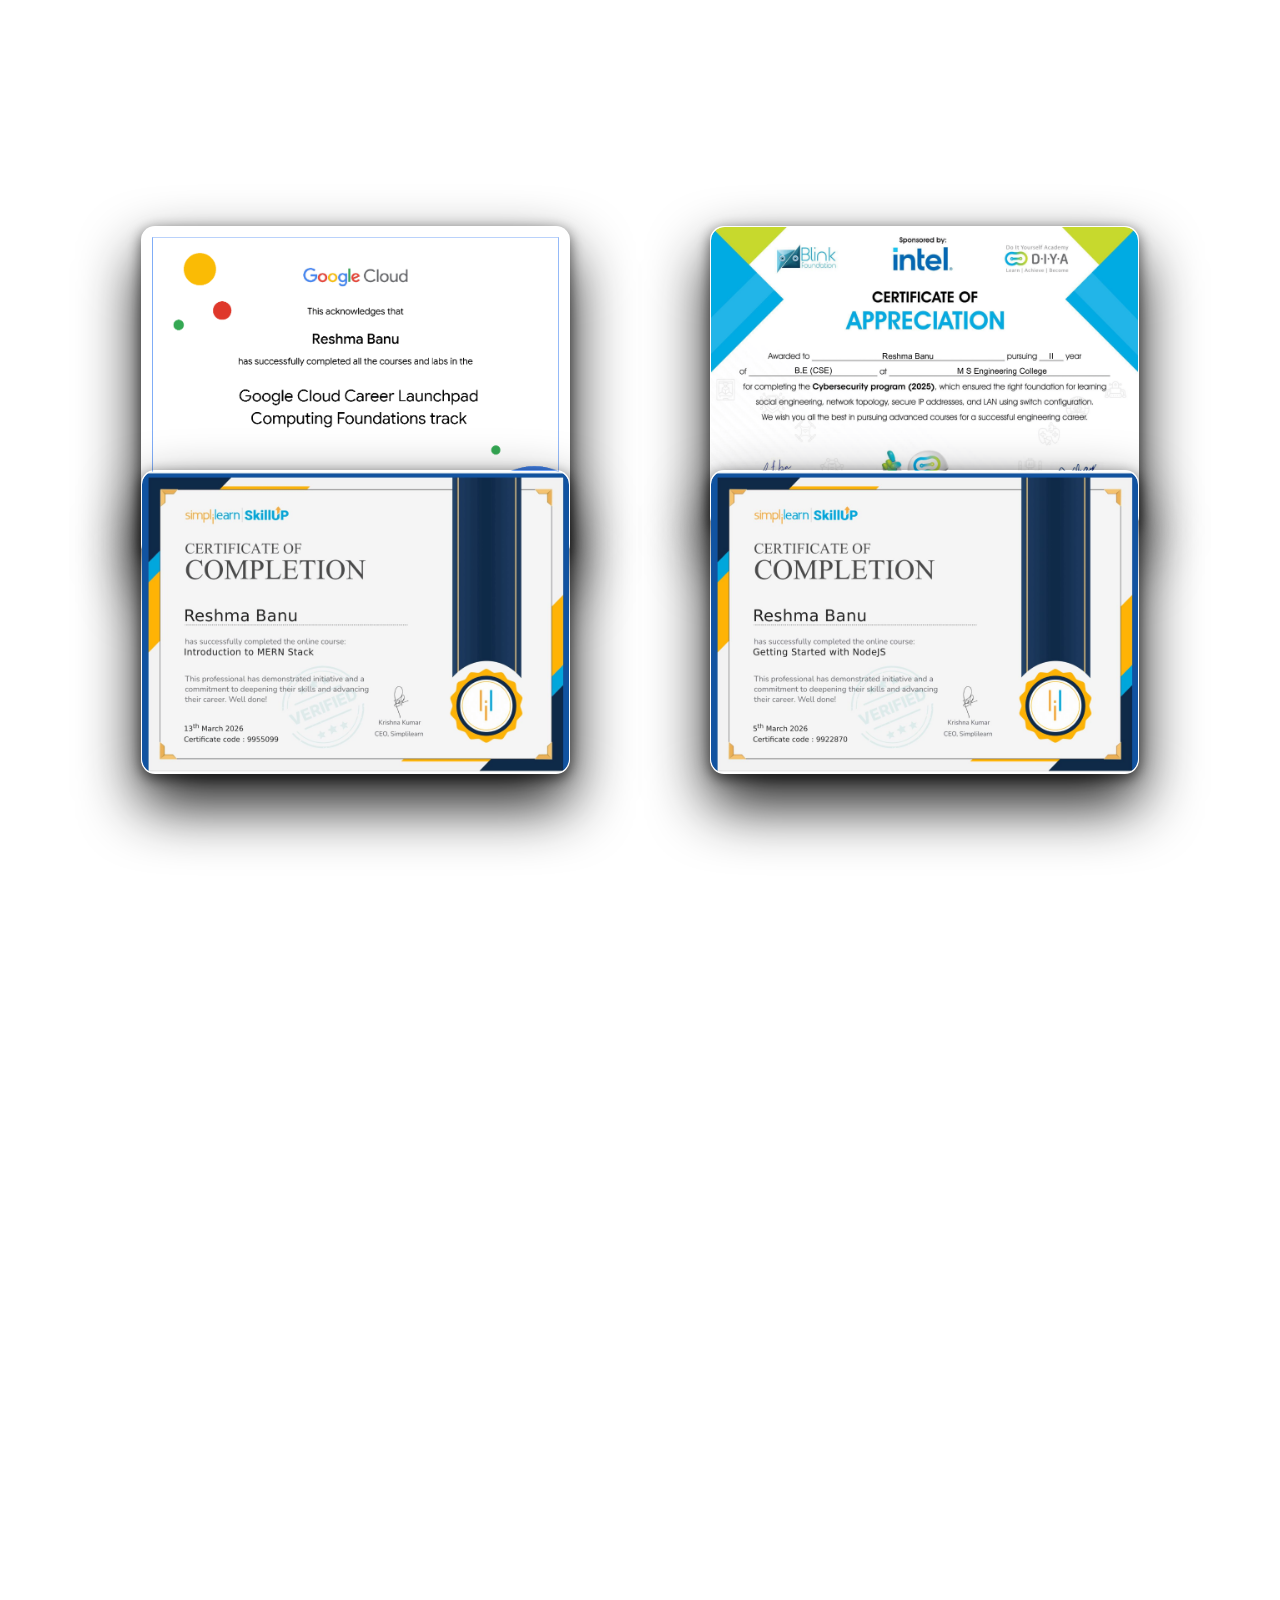
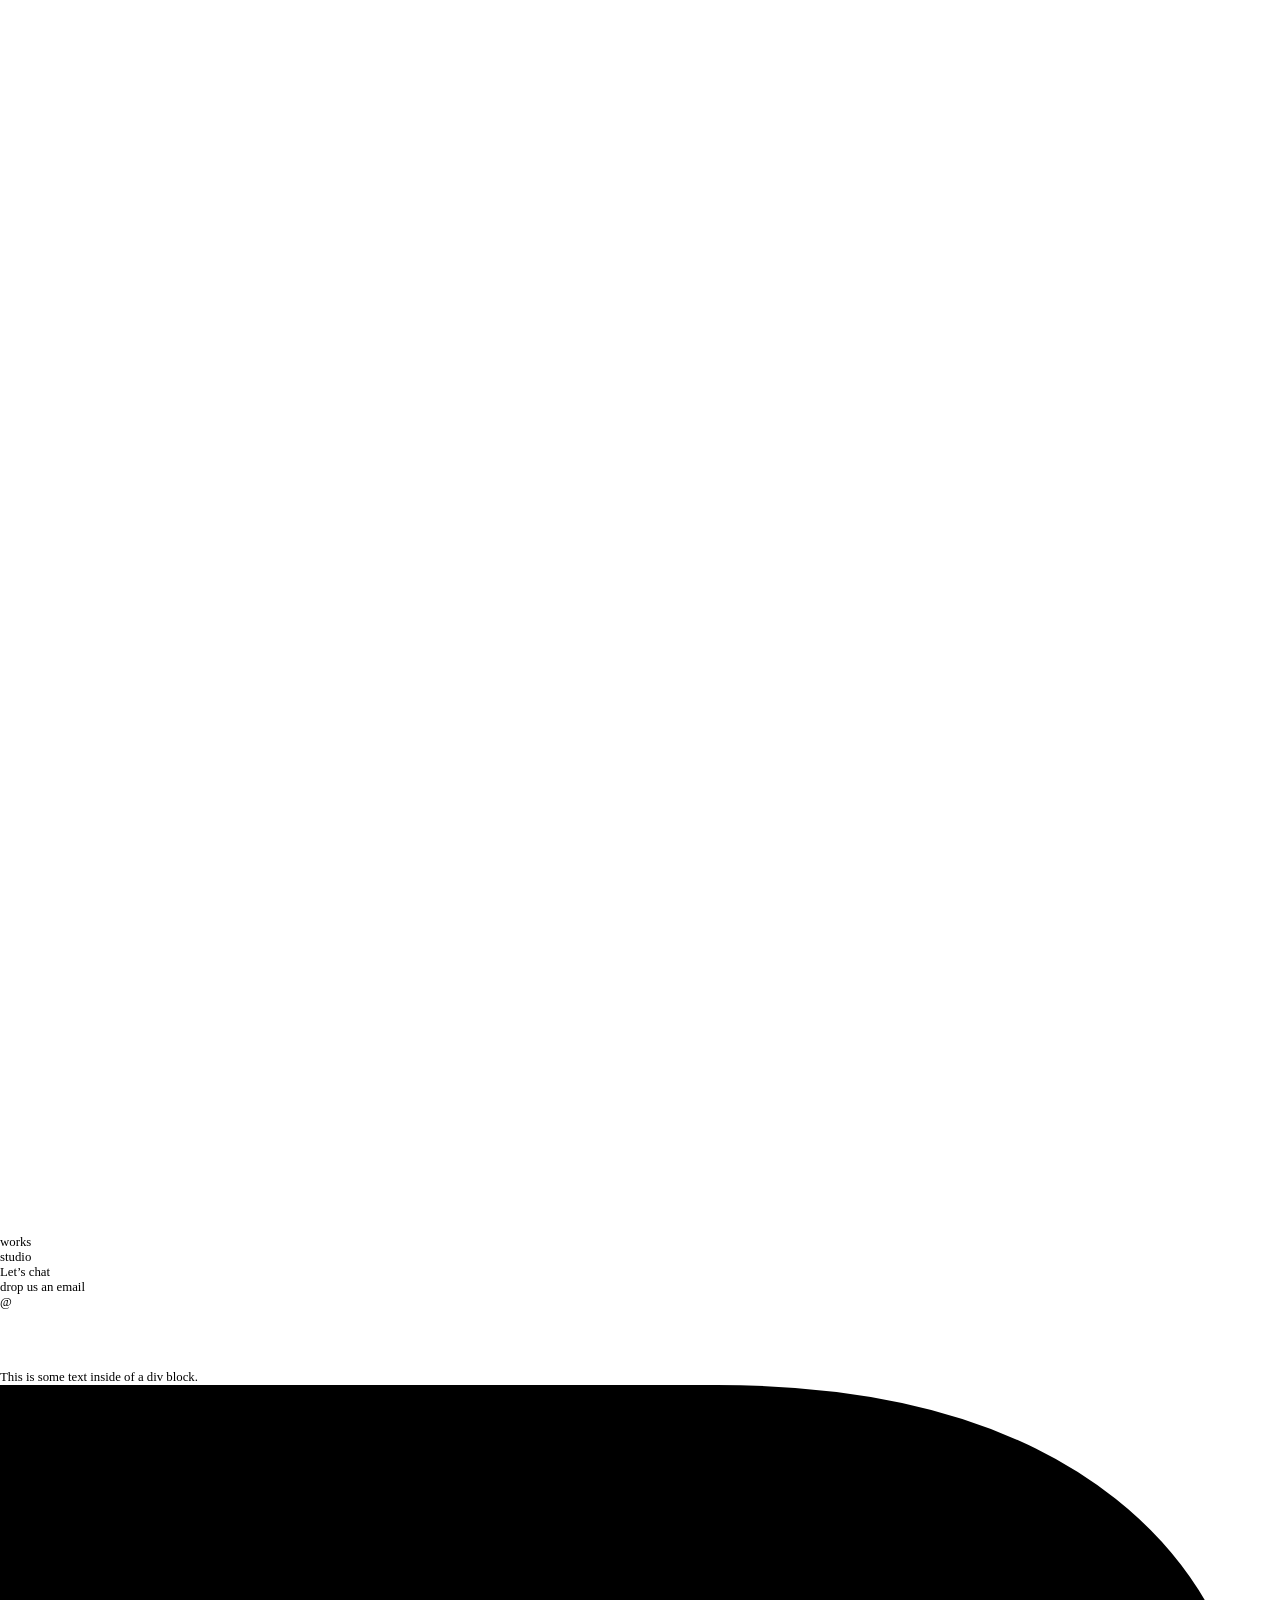
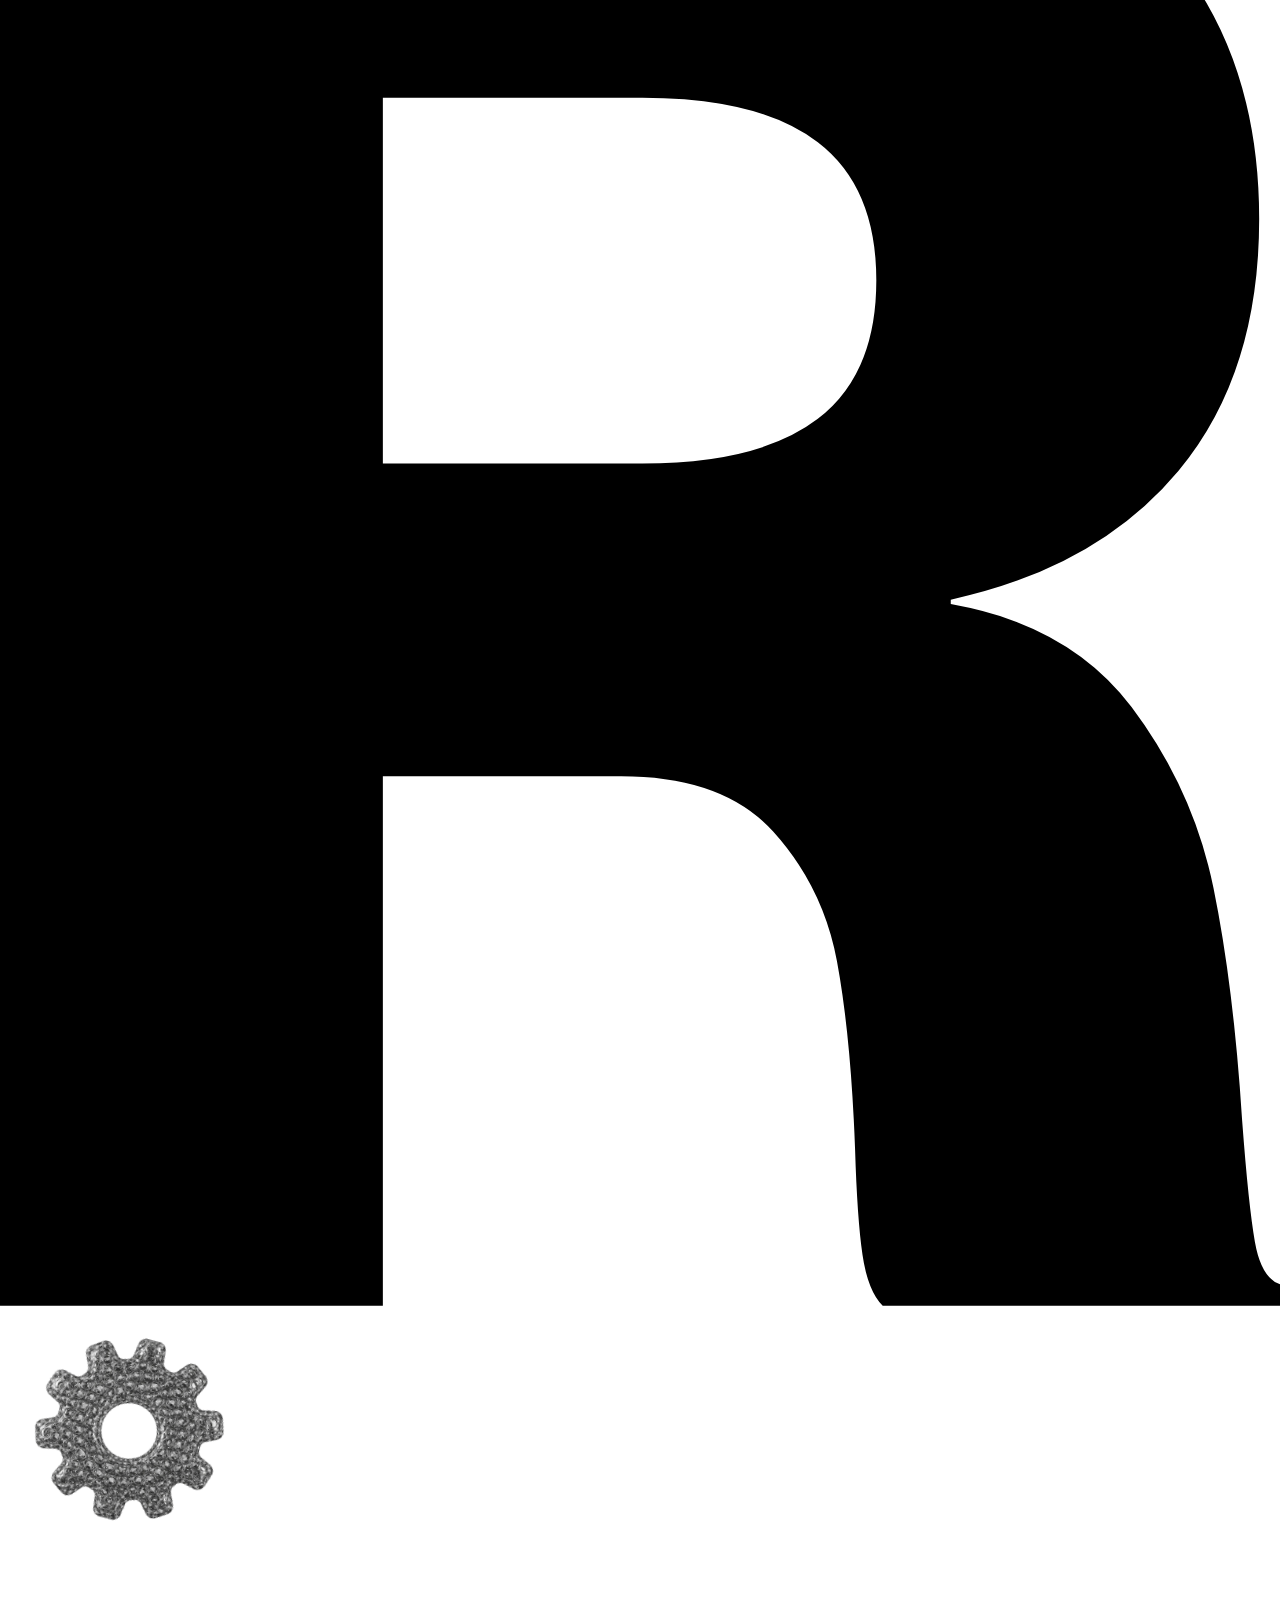
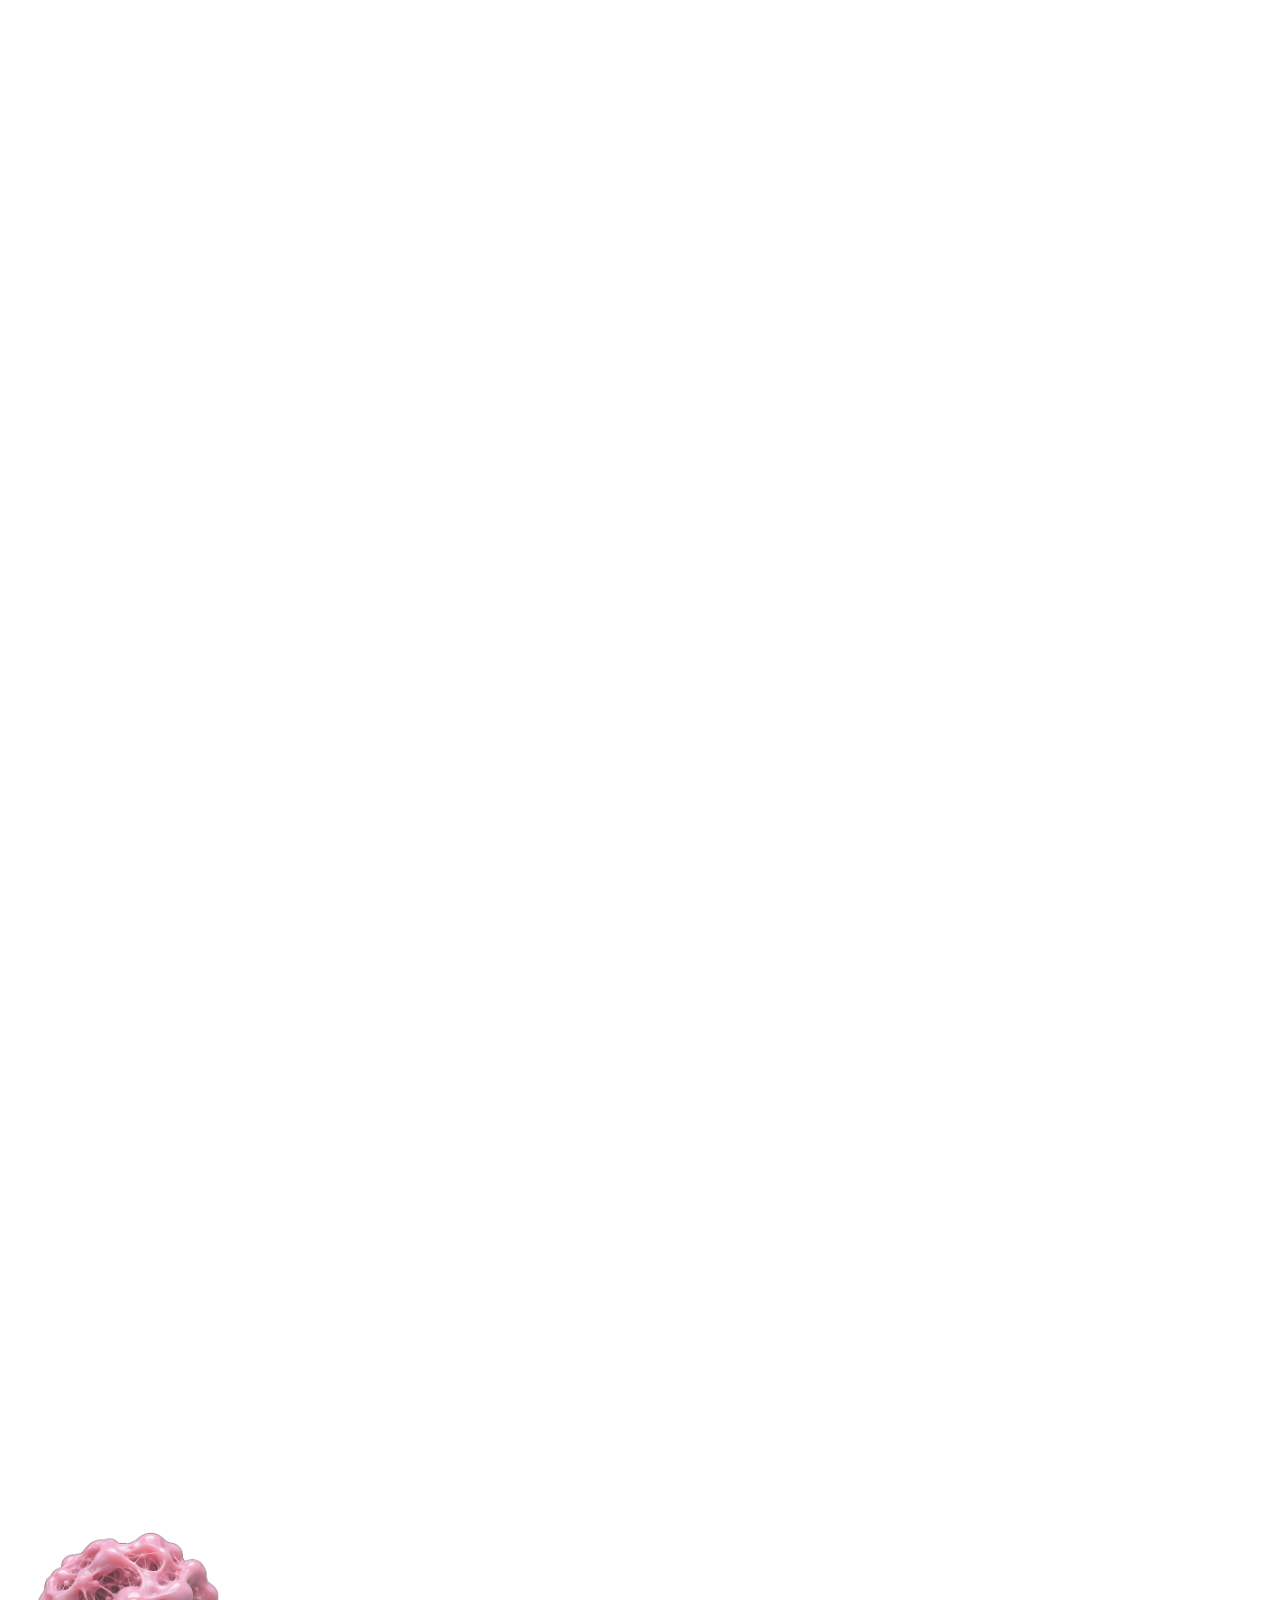
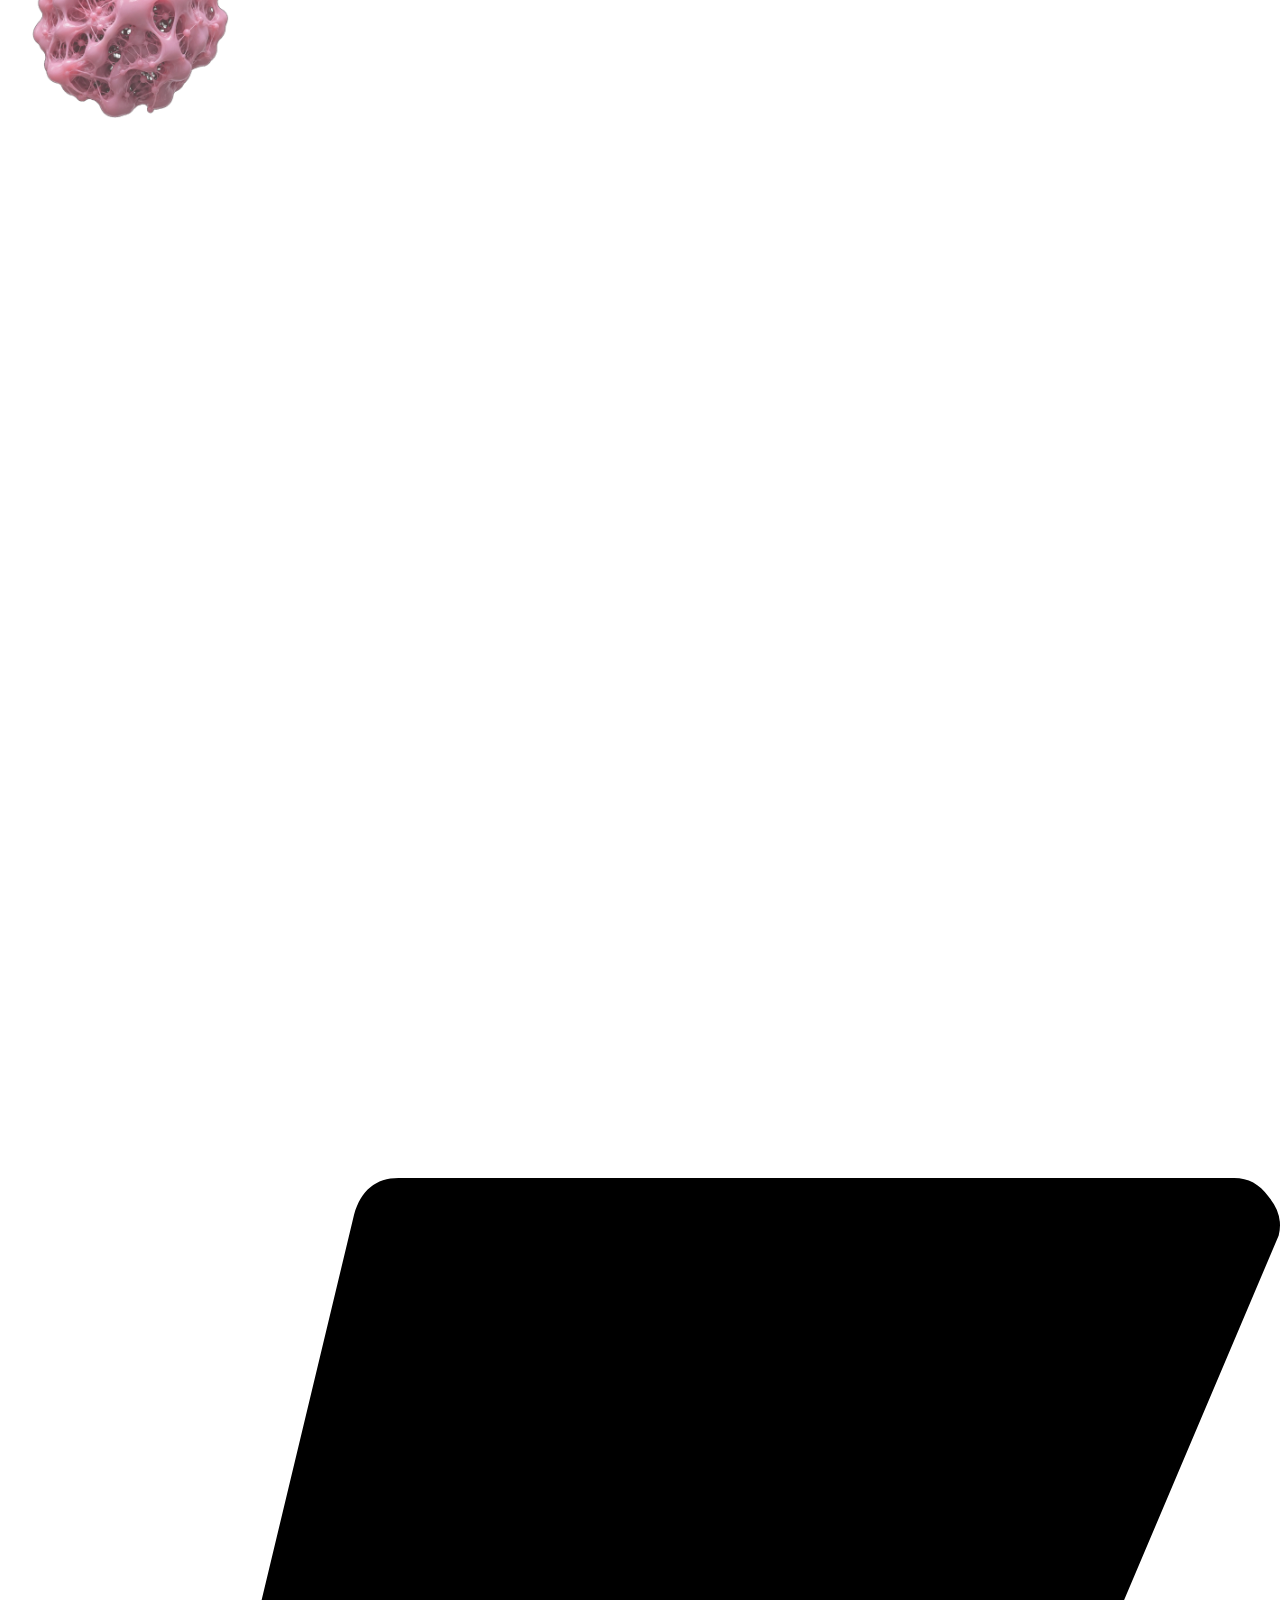
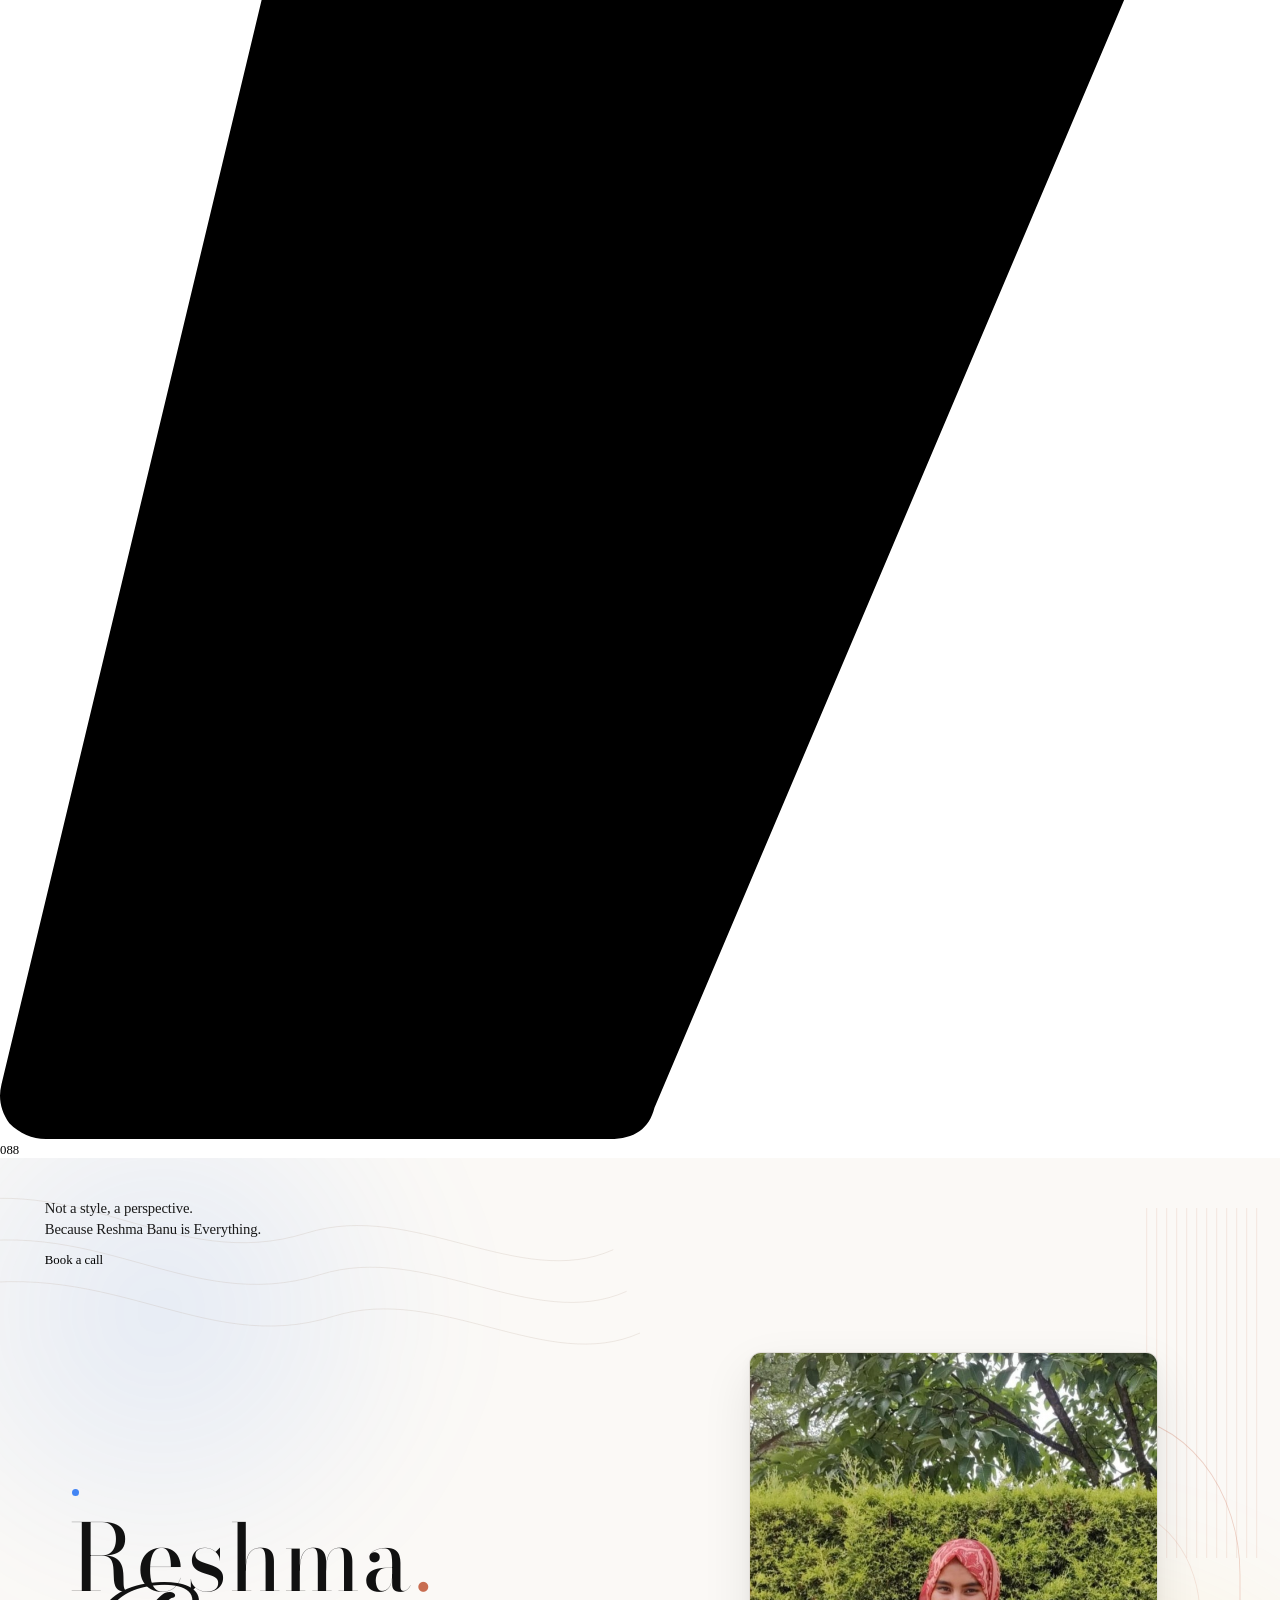
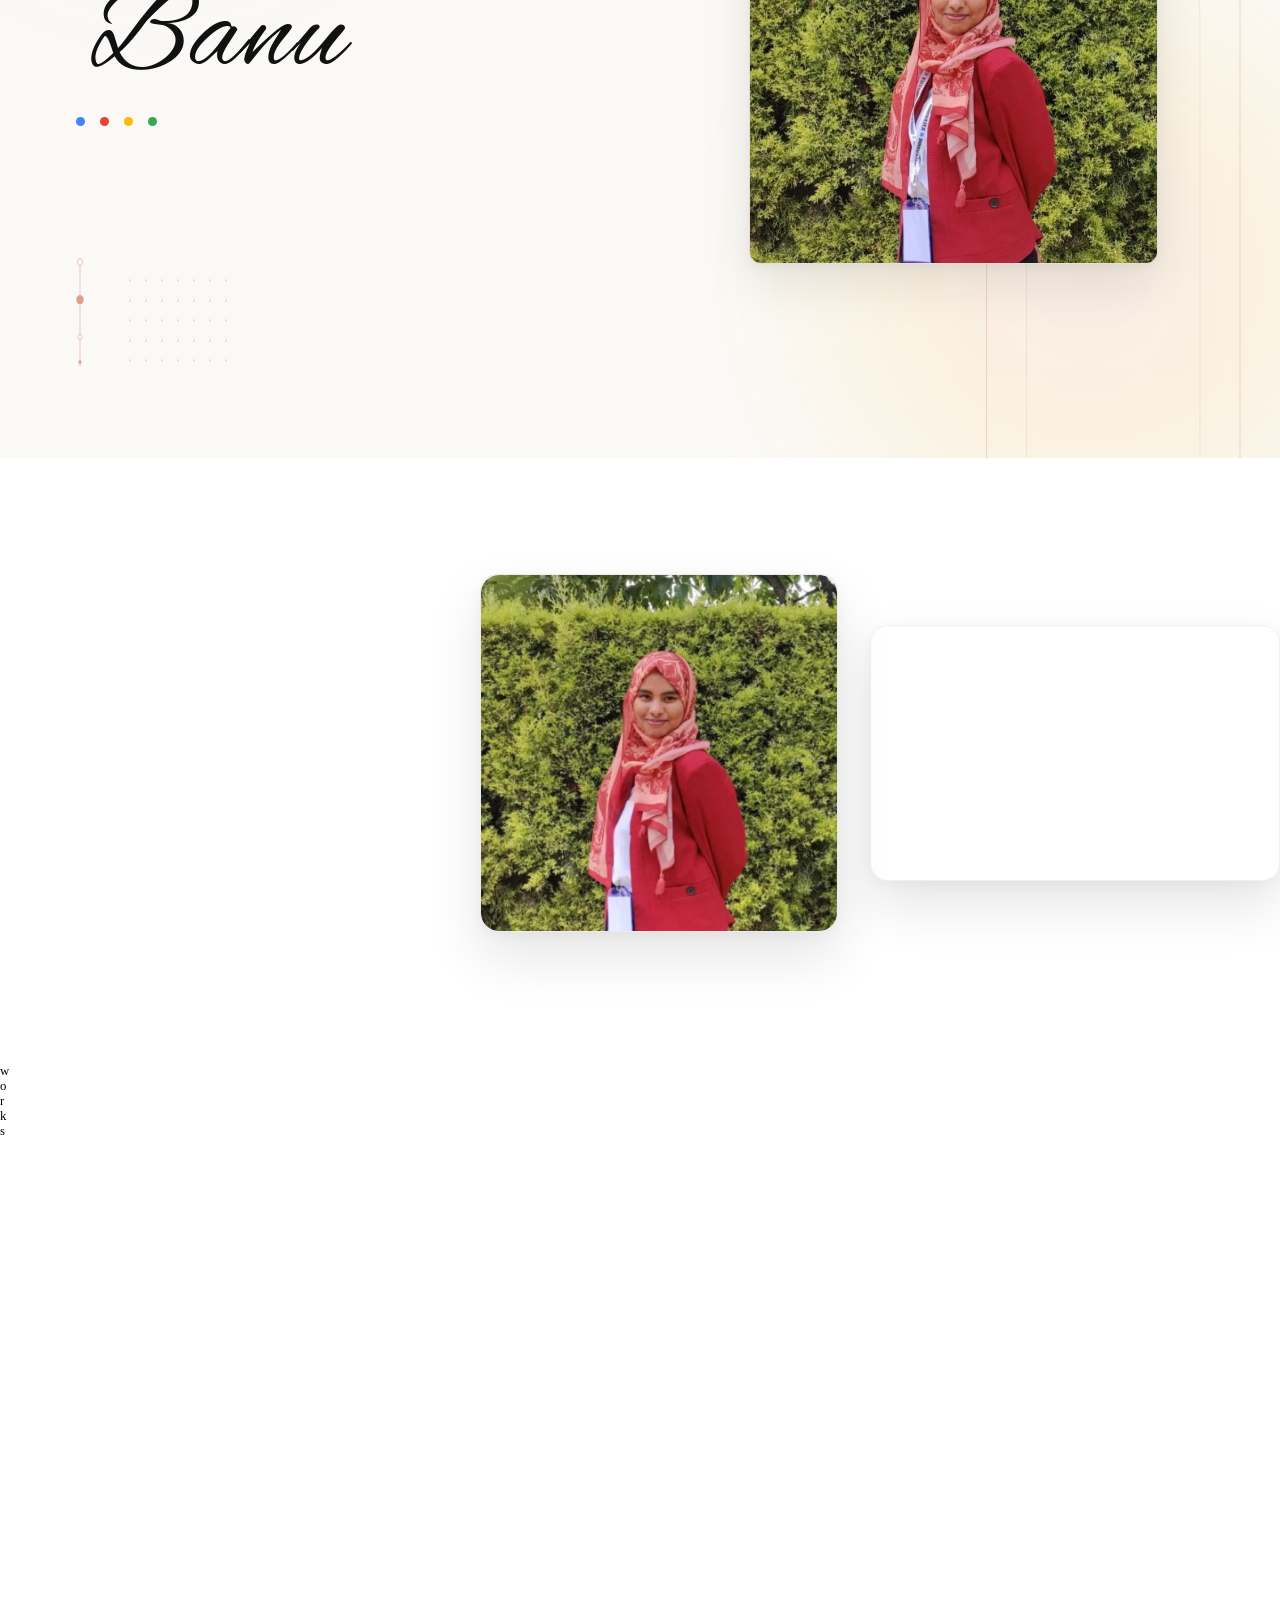
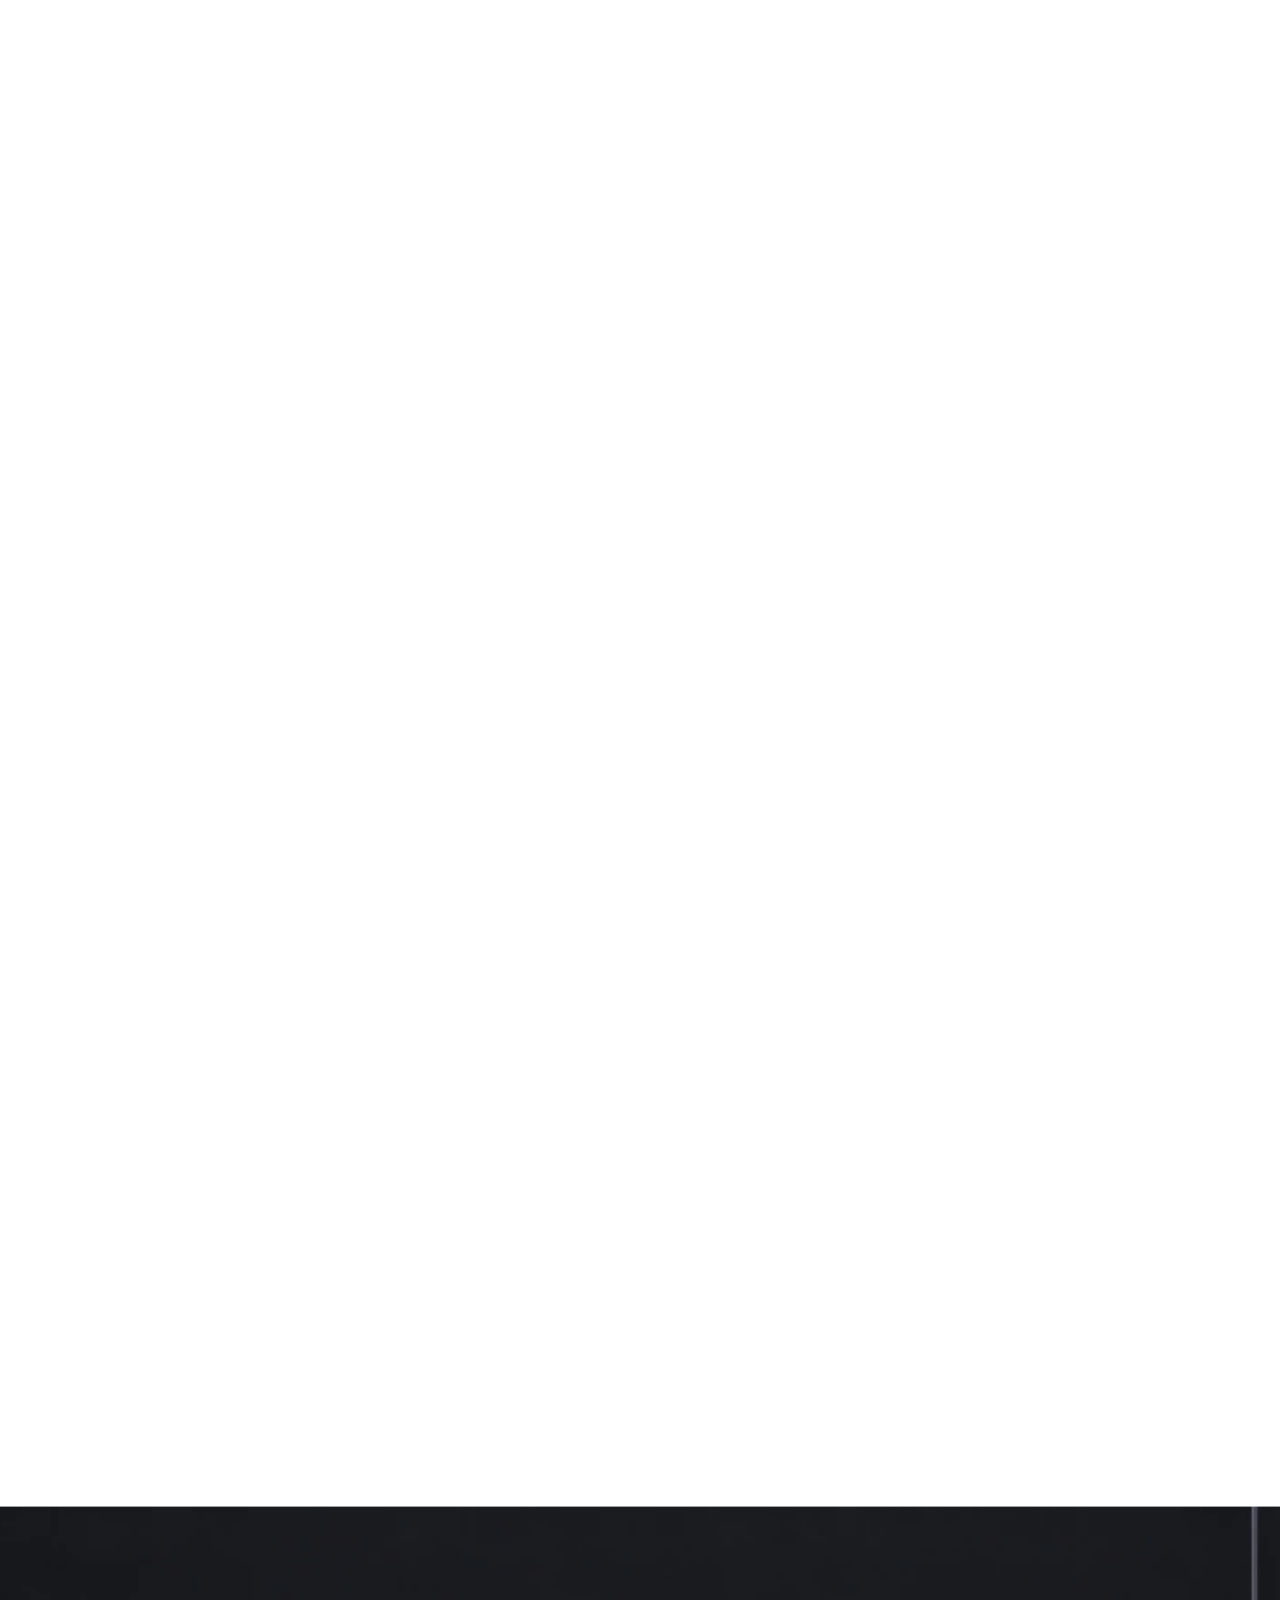
==== commit ca6205b2: "feat(hero): build reference two-column editorial hero with serif/script name and clean portrait layo" ====
--- a/index.html
+++ b/index.html
@@ -74,56 +74,15 @@
 }
 </style>
 
-
-
-
-
-
-
-
-
-
-
-
-
-
-
-
-
-
-
-
-
-
-
-
-
-
-
-
-
-
-
-
-
-
-
-
-
-
-
-
-
-
-
-
-
+<link rel="preconnect" href="https://fonts.googleapis.com">
+<link rel="preconnect" href="https://fonts.gstatic.com" crossorigin>
+<link href="https://fonts.googleapis.com/css2?family=Alex+Brush&family=Allura&family=Bodoni+Moda:ital,opsz,wght@0,6..96,400;0,6..96,500;0,6..96,600;1,6..96,400&family=Cinzel:wght@400;500;600&family=Cormorant+Garamond:ital,wght@0,400;0,500;0,600;1,400&family=Playfair+Display:ital,wght@0,400;0,500;0,600;1,400&family=WindSong:wght@400;500&display=swap" rel="stylesheet">
 <style id="hero-editorial-perfect-styles">
 /* ===================================================================
-   HERO LANDING PAGE - PURE TEXT FORM (ENLARGED) + STUDIO BG + PHOTO
+   EDITORIAL HERO - EXACT REFERENCE 2-COLUMN LAYOUT
    =================================================================== */
 
-/* Hero Container - Strict 100vh viewport, sits at top */
+/* Hero Container - Strict 100vh viewport */
 .section-w {
   position: relative !important;
   width: 100% !important;
@@ -137,13 +96,13 @@
   align-items: center !important;
   justify-content: center !important;
   overflow: hidden !important;
-  background: #fbfbfd !important;
+  background: #fbf9f6 !important;
   box-sizing: border-box !important;
   z-index: 1 !important;
 }
 
-/* Dedicated Background Image Layer (Original Size, Quality & Alignment) */
-.hero-studio-bg-layer {
+/* Dedicated Decorative Background Layer */
+.hero-editorial-bg-canvas {
   position: absolute !important;
   inset: 0 !important;
   width: 100% !important;
@@ -153,15 +112,43 @@
   overflow: hidden !important;
 }
 
-.hero-studio-bg-layer img {
-  width: 100% !important;
-  height: 100% !important;
-  object-fit: cover !important;
-  object-position: center center !important;
-  display: block !important;
-}
-
-/* Top Subtitle & Book a Call Button Area (Anchored to top-left) */
+/* Soft Corner Ambient Blurs */
+.hero-ambient-blur-tl {
+  position: absolute;
+  top: -15%;
+  left: -10%;
+  width: 45vw;
+  height: 45vw;
+  max-width: 650px;
+  max-height: 650px;
+  border-radius: 50%;
+  background: radial-gradient(circle, rgba(66, 133, 244, 0.12) 0%, rgba(66, 133, 244, 0.04) 50%, transparent 75%);
+  filter: blur(50px);
+}
+
+.hero-ambient-blur-br {
+  position: absolute;
+  bottom: -15%;
+  right: -10%;
+  width: 50vw;
+  height: 50vw;
+  max-width: 750px;
+  max-height: 750px;
+  border-radius: 50%;
+  background: radial-gradient(circle, rgba(234, 67, 53, 0.08) 0%, rgba(251, 188, 5, 0.09) 45%, transparent 75%);
+  filter: blur(60px);
+}
+
+/* Background Geometric Vector Overlays */
+.hero-bg-vectors {
+  position: absolute;
+  inset: 0;
+  width: 100%;
+  height: 100%;
+  opacity: 0.85;
+}
+
+/* Top Subtitle & Book a Call Button Area (Anchored top-left) */
 .section-fake-hero {
   position: absolute !important;
   top: 0 !important;
@@ -192,7 +179,7 @@
 
 .section-fake-hero .p-l,
 .section-fake-hero .hero-subtitle-direct {
-  color: #111111 !important;
+  color: #1a1a1a !important;
   opacity: 1 !important;
   font-size: clamp(14px, 1.15vw, 17.5px) !important;
   line-height: 1.4 !important;
@@ -237,7 +224,7 @@
 }
 
 /* ===================================================================
-   MAIN HERO STAGE (CENTERED 2-COLUMN LAYOUT)
+   MAIN HERO STAGE (TWO-COLUMN 50/50 LAYOUT)
    =================================================================== */
 .section.hero-home {
   position: relative !important;
@@ -247,7 +234,7 @@
   min-height: 0 !important;
   max-height: none !important;
   margin: 0 !important;
-  padding: 0 !important;
+  padding: 0 clamp(24px, 4vw, 80px) !important;
   display: flex !important;
   align-items: center !important;
   justify-content: center !important;
@@ -257,96 +244,98 @@
 
 .hero-editorial-stage {
   position: relative !important;
-  width: 90% !important;
-  max-width: 1400px !important;
+  width: 100% !important;
+  max-width: 1320px !important;
   display: grid !important;
-  grid-template-columns: 1.2fr 0.8fr !important;
+  grid-template-columns: 1fr 1fr !important;
   align-items: center !important;
   justify-content: space-between !important;
-  gap: clamp(24px, 5vw, 70px) !important;
+  gap: clamp(30px, 6vw, 90px) !important;
   margin: 0 auto !important;
 }
 
-/* Left Column: Pure Live HTML/CSS Typography (Enlarged) */
+/* Left Column: Name & Signature Treatment */
 .hero-editorial-text-col {
   position: relative !important;
   display: flex !important;
   flex-direction: column !important;
   align-items: flex-start !important;
   justify-content: center !important;
-  padding-left: clamp(10px, 2.5vw, 40px) !important;
+  padding-left: clamp(0px, 1.5vw, 20px) !important;
   z-index: 2 !important;
 }
 
-/* Top Floating Accent Dot */
-.hero-dot-top-single {
-  width: 6px;
-  height: 6px;
+/* Top Accent Dot */
+.hero-accent-dot-top {
+  width: 7px;
+  height: 7px;
   border-radius: 50%;
   background: #4285F4;
-  margin-bottom: clamp(12px, 1.8vh, 22px);
-  margin-left: 60px;
+  margin-bottom: clamp(14px, 2vh, 24px);
+  margin-left: 2px;
   display: block;
 }
 
-/* "Reshma." - Large High-Contrast Editorial Serif Text */
-.hero-name-serif-large {
-  font-family: 'Playfair Display', 'Bodoni Moda', 'Cormorant Garamond', Georgia, serif !important;
-  font-size: clamp(75px, 8.5vw, 132px) !important;
-  font-weight: 600 !important;
-  line-height: 0.92 !important;
-  letter-spacing: -0.025em !important;
+/* "Reshma." - Large Elegant Serif Font */
+.hero-name-serif-heading {
+  font-family: 'Bodoni Moda', 'Playfair Display', 'Cormorant Garamond', Georgia, serif !important;
+  font-size: clamp(64px, 7.2vw, 115px) !important;
+  font-weight: 400 !important;
+  line-height: 0.95 !important;
+  letter-spacing: 0.015em !important;
   color: #111111 !important;
   margin: 0 !important;
   padding: 0 !important;
   display: inline-flex !important;
   align-items: baseline !important;
   white-space: nowrap !important;
-}
-
-.hero-name-dot {
-  color: #4285F4 !important;
+  text-shadow: none !important;
+}
+
+.hero-name-serif-dot {
+  color: #c86d51 !important;
   font-size: 0.9em !important;
   margin-left: 3px !important;
   display: inline-block !important;
 }
 
-/* "Banu" - Large Flowing Signature Cursive Script Text */
-.hero-name-script-large {
-  font-family: 'Herr Von Muellerhoff', 'Alex Brush', 'WindSong', 'Great Vibes', cursive !important;
-  font-size: clamp(100px, 12vw, 185px) !important;
+/* "Banu" - Signature Script directly beneath, overlapping baseline */
+.hero-name-script-heading {
+  font-family: 'Alex Brush', 'Allura', 'WindSong', cursive !important;
+  font-size: clamp(84px, 9.6vw, 155px) !important;
   font-weight: 400 !important;
-  line-height: 0.82 !important;
-  color: #1a1a1a !important;
-  margin: -0.16em 0 0 0.16em !important;
+  line-height: 0.85 !important;
+  letter-spacing: 0.01em !important;
+  color: #111111 !important;
+  margin: -0.12em 0 0 0.15em !important;
   padding: 0 !important;
   display: block !important;
   white-space: nowrap !important;
-  filter: drop-shadow(0 2px 4px rgba(0, 0, 0, 0.04)) !important;
-}
-
-/* Four Signature Accent Dots below Banu */
-.hero-dots-bottom-row {
+  text-shadow: none !important;
+}
+
+/* Four Small Solid Colored Dots (Google Palette) */
+.hero-google-dots-row {
   display: flex !important;
   align-items: center !important;
   gap: 15px !important;
-  margin-top: clamp(18px, 2.5vh, 32px) !important;
-  margin-left: 8px !important;
-}
-
-.hero-dots-bottom-row .dot {
+  margin-top: clamp(20px, 2.8vh, 36px) !important;
+  margin-left: 6px !important;
+}
+
+.hero-google-dots-row .g-dot {
   width: 9px;
   height: 9px;
   border-radius: 50%;
   display: inline-block;
 }
 
-.hero-dots-bottom-row .dot-blue { background: #4285F4; }
-.hero-dots-bottom-row .dot-red { background: #EA4335; }
-.hero-dots-bottom-row .dot-yellow { background: #FBBC05; }
-.hero-dots-bottom-row .dot-green { background: #34A853; }
-
-/* Right Column: Original Photo in High-End Portrait Card */
+.hero-google-dots-row .g-blue { background: #4285F4; }
+.hero-google-dots-row .g-red { background: #EA4335; }
+.hero-google-dots-row .g-yellow { background: #FBBC05; }
+.hero-google-dots-row .g-green { background: #34A853; }
+
+/* Right Column: Portrait Photo */
 .hero-editorial-portrait-col {
   position: relative !important;
   display: flex !important;
@@ -355,27 +344,25 @@
   z-index: 2 !important;
 }
 
-.hero-editorial-photo-card {
-  position: relative !important;
-  width: clamp(270px, 28vw, 420px) !important;
-  aspect-ratio: 1 / 1.18 !important;
-  border-radius: 18px !important;
+.hero-editorial-photo-wrap {
+  position: relative !important;
+  width: 100% !important;
+  max-width: clamp(290px, 32vw, 440px) !important;
+  aspect-ratio: 1 / 1.25 !important;
+  border-radius: 12px !important;
   overflow: hidden !important;
-  background: #0f1318 !important;
-  box-shadow: 0 25px 65px rgba(0, 0, 0, 0.22), 0 5px 15px rgba(0, 0, 0, 0.08) !important;
-  border: 1px solid rgba(255, 255, 255, 0.3) !important;
-  cursor: pointer !important;
+  background: #f0ece6 !important;
+  box-shadow: 0 20px 50px rgba(0, 0, 0, 0.09), 0 4px 12px rgba(0, 0, 0, 0.04) !important;
+  border: 1px solid rgba(0, 0, 0, 0.06) !important;
   transition: transform 0.4s cubic-bezier(0.16, 1, 0.3, 1), box-shadow 0.4s ease !important;
 }
 
-.hero-editorial-photo-card:hover {
-  transform: translateY(-6px) !important;
-  box-shadow: 0 35px 80px rgba(0, 0, 0, 0.28), 0 8px 25px rgba(0, 0, 0, 0.12) !important;
-}
-
-.hero-editorial-photo-card img {
-  position: absolute !important;
-  inset: 0 !important;
+.hero-editorial-photo-wrap:hover {
+  transform: translateY(-5px) !important;
+  box-shadow: 0 28px 65px rgba(0, 0, 0, 0.13), 0 6px 18px rgba(0, 0, 0, 0.06) !important;
+}
+
+.hero-editorial-photo-wrap img {
   width: 100% !important;
   height: 100% !important;
   object-fit: cover !important;
@@ -403,12 +390,12 @@
     height: auto !important;
     min-height: 100vh !important;
     max-height: none !important;
-    padding-top: 100px !important;
-    padding-bottom: 50px !important;
+    padding-top: 120px !important;
+    padding-bottom: 60px !important;
   }
   .section-fake-hero {
     position: relative !important;
-    padding-top: 40px !important;
+    padding-top: 30px !important;
   }
   .hero-editorial-stage {
     grid-template-columns: 1fr !important;
@@ -419,20 +406,18 @@
     align-items: center !important;
     padding-left: 0 !important;
   }
-  .hero-dot-top-single {
+  .hero-accent-dot-top {
     margin-left: auto !important;
     margin-right: auto !important;
   }
-  .hero-dots-bottom-row {
+  .hero-google-dots-row {
     justify-content: center !important;
   }
-  .hero-editorial-photo-card {
-    width: clamp(220px, 70vw, 320px) !important;
-    border-radius: 14px !important;
+  .hero-editorial-photo-wrap {
+    max-width: clamp(240px, 75vw, 340px) !important;
   }
 }
 </style>
-
 </head><body><div class="code-embed-css w-embed"><style>
 /* ------------------------- Variables ------------------------------------------- */
  html { font-size: calc(0rem + 1vw); }
@@ -553,12 +538,74 @@
     }
 }
 </style></div><nav delay="1.5" opacity="" no-scroll="" class="nav-boiler"><a href="/" aria-current="page" class="nav-logo-wrap w-inline-block w--current"><svg xmlns="http://www.w3.org/2000/svg" viewBox="0 0 2679.8 291" fill="none" class="nav-logo"><path d="M0.0 7.0H131.97202797202797Q178.96503496503496 7.0 205.3986013986014 27.951048951048946Q231.83216783216784 48.90209790209789 231.83216783216784 86.8881118881119Q231.83216783216784 115.47552447552448 216.95104895104896 133.2937062937063Q202.06993006993008 151.1118881118881 175.04895104895107 156.98601398601397V157.76923076923077Q196.979020979021 161.68531468531467 208.33566433566435 176.76223776223776Q219.6923076923077 191.83916083916085 223.4125874125874 210.04895104895104Q227.13286713286715 228.25874125874125 228.6993006993007 252.93006993006992Q229.8741258741259 268.5944055944056 231.04895104895107 275.25174825174827Q232.22377622377624 281.90909090909093 235.74825174825176 283.0839160839161V287.0H162.51748251748253Q159.7762237762238 284.2587412587413 158.7972027972028 277.6013986013986Q157.8181818181818 270.94405594405595 157.42657342657344 258.02097902097904Q156.64335664335664 237.26573426573427 154.09790209790208 223.55944055944056Q151.55244755244755 209.85314685314685 142.34965034965035 199.6713286713287Q133.14685314685315 189.4895104895105 114.34965034965035 189.4895104895105H70.4895104895105V287.0H0.0ZM118.26573426573427 131.92307692307693Q139.8041958041958 131.92307692307693 150.5734265734266 123.69930069930071Q161.34265734265736 115.47552447552448 161.34265734265736 98.24475524475525Q161.34265734265736 81.013986013986 150.5734265734266 72.79020979020979Q139.8041958041958 64.56643356643357 118.26573426573427 64.56643356643357H70.4895104895105V131.92307692307693Z" fill="currentColor" class="nav-r-first"></path><path d="M249.74825174825176 7.0H462.0V64.56643356643357H320.23776223776224V114.3006993006993H442.4195804195804V171.86713286713285H320.23776223776224V229.43356643356643H464.34965034965035V287.0H249.74825174825176Z" fill="currentColor" class="nav-e"></path><path d="M478.34965034965035 191.83916083916085H549.6223776223776Q549.6223776223776 214.94405594405595 565.090909090909 225.71328671328672Q580.5594405594405 236.4825174825175 606.013986013986 236.4825174825175Q625.2027972027972 236.4825174825175 635.3846153846154 229.62937062937064Q645.5664335664335 222.7762237762238 645.5664335664335 211.41958041958043Q645.5664335664335 200.84615384615384 638.7132867132866 194.1888111888112Q631.8601398601398 187.53146853146853 620.6993006993007 183.02797202797203Q609.5384615384615 178.52447552447552 588.0 172.25874125874125L578.9930069930069 169.5174825174825Q550.4055944055945 160.90209790209792 530.8251748251748 151.1118881118881Q511.24475524475525 141.32167832167832 499.1048951048951 125.26573426573427Q486.96503496503493 109.20979020979021 486.96503496503493 85.71328671328672Q486.96503496503493 42.244755244755254 516.7272727272727 21.48951048951048Q546.4895104895105 0.7342657342657049 595.048951048951 0.7342657342657049Q627.9440559440559 0.7342657342657049 654.5734265734266 11.895104895104879Q681.2027972027972 23.055944055944053 697.0629370629371 43.61538461538461Q712.9230769230769 64.17482517482517 713.7062937062938 91.97902097902099H642.4335664335664Q640.083916083916 75.9230769230769 627.7482517482517 66.7202797202797Q615.4125874125874 57.517482517482506 595.048951048951 57.517482517482506Q578.6013986013986 57.517482517482506 568.8111888111888 63.195804195804186Q559.020979020979 68.87412587412587 559.020979020979 80.62237762237763Q559.020979020979 89.62937062937061 564.3076923076923 95.6993006993007Q569.5944055944055 101.76923076923077 579.972027972028 106.07692307692308Q590.3496503496503 110.38461538461539 610.3216783216783 116.25874125874125Q646.7412587412587 127.22377622377621 667.4965034965035 135.83916083916083Q688.2517482517483 144.45454545454544 702.9370629370629 161.09790209790208Q717.6223776223776 177.74125874125872 717.6223776223776 204.76223776223776Q717.6223776223776 231.3916083916084 704.5034965034965 251.36363636363637Q691.3846153846154 271.3356643356643 666.3216783216783 282.3006993006993Q641.2587412587412 293.26573426573424 606.7972027972028 293.26573426573424Q569.986013986014 293.26573426573424 540.8111888111888 281.12587412587413Q511.6363636363636 268.986013986014 494.993006993007 246.07692307692307Q478.34965034965035 223.16783216783216 478.34965034965035 191.83916083916085Z" fill="currentColor" class="nav-s"></path><path d="M731.6223776223776 7.0H802.1118881118881V116.65034965034965H898.0559440559441V7.0H968.5454545454545V287.0H898.0559440559441V174.2167832167832H802.1118881118881V287.0H731.6223776223776Z" fill="currentColor" class="nav-h"></path><path d="M982.5454545454545 7.0H1068.6993006993007L1126.2657342657342 185.57342657342656H1127.048951048951L1184.6153846153845 7.0H1270.7692307692307V287.0H1204.1958041958042V112.73426573426573H1203.4125874125875L1151.3286713286714 287.0H1101.9860139860139L1049.902097902098 112.73426573426573H1049.118881118881V287.0H982.5454545454545Z" fill="currentColor" class="nav-m"></path><path d="M1391.2867132867134 7.0H1462.167832167832L1569.4685314685314 287.0H1492.3216783216783L1474.3076923076924 228.65034965034965H1378.3636363636365L1360.3496503496503 287.0H1284.7692307692307ZM1458.6433566433566 175.0 1426.923076923077 71.61538461538461H1426.13986013986L1394.4195804195804 175.0Z" fill="currentColor" class="nav-a1"></path><path d="M1643.4685314685314 7.0H1779.3566433566434Q1868.2517482517483 7.0 1868.2517482517483 77.48951048951048Q1868.2517482517483 101.37762237762237 1856.3076923076924 115.86713286713287Q1844.3636363636363 130.35664335664336 1824.7832167832169 137.013986013986V137.7972027972028Q1849.062937062937 142.1048951048951 1864.13986013986 158.55244755244755Q1879.2167832167831 175.0 1879.2167832167831 204.3706293706294Q1879.2167832167831 247.44755244755245 1854.1538461538462 267.2237762237762Q1829.090909090909 287.0 1783.2727272727273 287.0H1643.4685314685314ZM1762.909090909091 229.43356643356643Q1786.013986013986 229.43356643356643 1796.5874125874125 222.1888111888112Q1807.1608391608393 214.94405594405595 1807.1608391608393 196.14685314685315Q1807.1608391608393 177.34965034965035 1796.5874125874125 170.3006993006993Q1786.013986013986 163.25174825174827 1762.909090909091 163.25174825174827H1713.958041958042V229.43356643356643ZM1760.951048951049 120.17482517482517Q1777.7902097902097 120.17482517482517 1786.993006993007 114.30069930069929Q1796.1958041958042 108.42657342657341 1796.1958041958042 92.37062937062936Q1796.1958041958042 76.3146853146853 1786.993006993007 70.44055944055944Q1777.7902097902097 64.56643356643357 1760.951048951049 64.56643356643357H1713.958041958042V120.17482517482517Z" fill="currentColor" class="nav-b"></path><path d="M1999.7342657342658 7.0H2070.6153846153848L2177.916083916084 287.0H2100.769230769231L2082.755244755245 228.65034965034965H1986.811188811189L1968.7972027972028 287.0H1893.2167832167831ZM2067.090909090909 175.0 2035.3706293706293 71.61538461538461H2034.5874125874125L2002.8671328671328 175.0Z" fill="currentColor" class="nav-a2"></path><path d="M2191.916083916084 7.0H2262.4055944055945L2360.3076923076924 173.43356643356643H2361.0909090909095V7.0H2431.58041958042V287.0H2361.0909090909095L2263.1888111888115 120.56643356643357H2262.4055944055945V287.0H2191.916083916084Z" fill="currentColor" class="nav-n"></path><path d="M2445.58041958042 185.96503496503496V7.0H2516.0699300699303V185.96503496503496Q2516.0699300699303 212.5944055944056 2527.4265734265737 224.14685314685315Q2538.783216783217 235.6993006993007 2562.671328671329 235.6993006993007Q2586.559440559441 235.6993006993007 2597.916083916084 224.14685314685315Q2609.2727272727275 212.5944055944056 2609.2727272727275 185.96503496503496V7.0H2679.762237762238V185.96503496503496Q2679.762237762238 239.6153846153846 2652.1538461538466 266.4405594405594Q2624.545454545455 293.26573426573424 2562.671328671329 293.26573426573424Q2500.797202797203 293.26573426573424 2473.1888111888115 266.4405594405594Q2445.58041958042 239.6153846153846 2445.58041958042 185.96503496503496Z" fill="currentColor" class="nav-u"></path></svg></a><div class="menu-w"><div class="menu-btn"><div class="menu-btn-text">menu</div><svg xmlns="http://www.w3.org/2000/svg" width="100%" viewBox="0 0 6 6" fill="none" class="menu-svg"><rect y="4" width="2" height="2" fill="currentColor"></rect><rect x="4" y="4" width="2" height="2" fill="currentColor"></rect><rect width="2" height="2" fill="currentColor"></rect><rect x="4" width="2" height="2" fill="currentColor"></rect></svg></div><div class="menu-links-w"><a href="#works" data-taxi-link="" class="link-boiler">works</a><a href="#studio-video" data-taxi-link="" class="link-boiler">STUDIO</a><a href="#footer" class="link-boiler">contact</a></div></div></nav><div class="menu_wrapper"><div class="fake-el-menu"></div><div class="div-block-10"><div class="link-menu"><a href="/works" class="link-mob w-inline-block"><div>works</div></a><a href="#studio-video" class="link-mob w-inline-block"><div>studio</div></a></div><div class="link-btn-menu"><a href="https://calendly.com/hello-noth/30min" target="_blank" class="btn mob-menu w-inline-block"><div class="btn__text"><p class="btn__text-p">Let’s chat</p></div><div class="arrow-w"><div class="arrow black-blend"><div class="line-arrow"></div><div class="shape-arrow"></div></div></div></a><a href="mailto:hello@noth.in" class="btn email white w-inline-block"><div class="btn__text"><p class="btn__text-p">drop us an email</p></div><div class="arobase">@</div></a></div></div><div class="link-hero-bottom-w"><div delay="1.5" line="" no-scroll="">Creative studio in Paris</div><div delay="1.5" opacity="" no-scroll="" class="link-hero-lang-w"><div class="link-hero-w"><a href="https://www.linkedin.com/in/reshmabanu2328" target="_blank" class="link w-inline-block"><div>LKDN</div></a><a href="https://www.linkedin.com/in/reshmabanu2328" target="_blank" class="link hide-tablet w-inline-block"><div>Linkedin</div></a></div><a href="#" class="link-lang mob w-inline-block"><div>EN</div></a></div></div></div><div class="loader"><div class="loader-c"><div class="fake-top-loader"><div>This is some text inside of a div block.</div></div><div class="loader-anim"><svg xmlns="http://www.w3.org/2000/svg" width="100%" viewBox="0 0 101.0 120" fill="none" class="n-load"><path d="M0.0 0.0H56.55944055944056Q76.69930069930071 0.0 88.02797202797203 8.97902097902098Q99.35664335664336 17.95804195804196 99.35664335664336 34.23776223776224Q99.35664335664336 46.489510489510494 92.97902097902099 54.12587412587413Q86.60139860139861 61.76223776223776 75.02097902097903 64.27972027972028V64.61538461538461Q84.41958041958043 66.2937062937063 89.2867132867133 72.75524475524475Q94.15384615384616 79.21678321678321 95.74825174825176 87.02097902097901Q97.34265734265735 94.82517482517483 98.01398601398603 105.3986013986014Q98.51748251748252 112.1118881118881 99.02097902097903 114.96503496503496Q99.52447552447553 117.81818181818181 101.03496503496504 118.32167832167832V120.0H69.65034965034965Q68.47552447552448 118.82517482517483 68.05594405594405 115.97202797202797Q67.63636363636364 113.11888111888112 67.46853146853148 107.58041958041957Q67.13286713286713 98.68531468531468 66.04195804195805 92.8111888111888Q64.95104895104896 86.93706293706293 61.006993006993014 82.57342657342657Q57.06293706293707 78.20979020979021 49.006993006993014 78.20979020979021H30.20979020979021V120.0H0.0ZM50.685314685314694 53.53846153846153Q59.91608391608392 53.53846153846153 64.53146853146853 50.01398601398601Q69.14685314685315 46.489510489510494 69.14685314685315 39.10489510489511Q69.14685314685315 31.72027972027972 64.53146853146853 28.195804195804193Q59.91608391608392 24.671328671328666 50.685314685314694 24.671328671328666H30.20979020979021V53.53846153846153Z" fill="currentColor"></path></svg><div class="loader-img-w"><img sizes="100vw" srcset="/assets/formes/bubble_gear-p-500.webp 500w, /assets/formes/bubble_gear-p-800.webp 800w, /assets/formes/bubble_gear-p-1080.webp 1080w, /assets/formes/bubble_gear.webp 1024w" alt="Transparent bubble wrap glass gear cogwheel." src="/assets/formes/bubble_gear.webp" loading="eager" class="loader-img coeur"/><img sizes="100vw" srcset="/assets/formes/blue_knot-p-500.webp 500w, /assets/formes/blue_knot-p-800.webp 800w, /assets/formes/blue_knot-p-1080.webp 1080w, /assets/formes/blue_knot.webp 1024w" alt="Iridescent metallic blue twisted torus knot." src="/assets/formes/blue_knot.webp" loading="eager" class="loader-img papier"/><img sizes="100vw" srcset="/assets/formes/black_puzzle-p-500.webp 500w, /assets/formes/black_puzzle-p-800.webp 800w, /assets/formes/black_puzzle-p-1080.webp 1080w, /assets/formes/black_puzzle.webp 1024w" alt="Shiny black inflatable puzzle piece." src="/assets/formes/black_puzzle.webp" loading="eager" class="loader-img star"/><img sizes="100vw" srcset="/assets/formes/disco_ball-p-500.webp 500w, /assets/formes/disco_ball-p-800.webp 800w, /assets/formes/disco_ball-p-1080.webp 1080w, /assets/formes/disco_ball.webp 1024w" alt="Mirror disco ball reflective tiled sphere." src="/assets/formes/disco_ball.webp" loading="eager" class="loader-img bonbon"/><img sizes="100vw" srcset="/assets/formes/disco_ball-p-500.webp 500w, /assets/formes/disco_ball-p-800.webp 800w, /assets/formes/disco_ball-p-1080.webp 1080w, /assets/formes/disco_ball.webp 1024w" alt="Mirror disco ball reflective tiled sphere." src="/assets/formes/disco_ball.webp" loading="eager" class="loader-img bonbon-copy"/><img sizes="100vw" srcset="/assets/formes/pink_network-p-500.webp 500w, /assets/formes/pink_network-p-800.webp 800w, /assets/formes/pink_network-p-1080.webp 1080w, /assets/formes/pink_network.webp 1024w" alt="Pink organic bubble slime network sphere." src="/assets/formes/pink_network.webp" loading="eager" class="loader-img chewinggum"/><img sizes="100vw" srcset="/assets/formes/black_puzzle-p-500.webp 500w, /assets/formes/black_puzzle-p-800.webp 800w, /assets/formes/black_puzzle-p-1080.webp 1080w, /assets/formes/black_puzzle.webp 1024w" alt="Shiny black inflatable puzzle piece." src="/assets/formes/black_puzzle.webp" loading="eager" class="loader-img papier"/><img sizes="100vw" srcset="/assets/formes/pink_network-p-500.webp 500w, /assets/formes/pink_network-p-800.webp 800w, /assets/formes/pink_network-p-1080.webp 1080w, /assets/formes/pink_network.webp 1024w" alt="Pink organic bubble slime network sphere." src="/assets/formes/pink_network.webp" loading="eager" class="loader-img papier"/><img sizes="100vw" srcset="/assets/formes/disco_ball-p-500.webp 500w, /assets/formes/disco_ball-p-800.webp 800w, /assets/formes/disco_ball-p-1080.webp 1080w, /assets/formes/disco_ball.webp 1024w" alt="Mirror disco ball reflective tiled sphere." src="/assets/formes/disco_ball.webp" loading="eager" class="loader-img papier"/><img sizes="100vw" srcset="/assets/formes/pink_network-p-500.webp 500w, /assets/formes/pink_network-p-800.webp 800w, /assets/formes/pink_network-p-1080.webp 1080w, /assets/formes/pink_network.webp 1024w" alt="Pink organic bubble slime network sphere." src="/assets/formes/pink_network.webp" loading="eager" class="loader-img papier"/><img sizes="100vw" srcset="/assets/formes/blue_knot-p-500.webp 500w, /assets/formes/blue_knot-p-800.webp 800w, /assets/formes/blue_knot-p-1080.webp 1080w, /assets/formes/blue_knot.webp 1024w" alt="Iridescent metallic blue twisted torus knot." src="/assets/formes/blue_knot.webp" loading="eager" class="loader-img papier"/><img sizes="100vw" srcset="/assets/formes/blue_knot-p-500.webp 500w, /assets/formes/blue_knot-p-800.webp 800w, /assets/formes/blue_knot-p-1080.webp 1080w, /assets/formes/blue_knot.webp 1024w" alt="Iridescent metallic blue twisted torus knot." src="/assets/formes/blue_knot.webp" loading="eager" class="loader-img papier"/></div><svg xmlns="http://www.w3.org/2000/svg" width="100%" viewBox="0 0 41 50" fill="none" class="apos-load"><path d="M39.5359 0C39.9821 0 40.3447 0.195095 40.6235 0.585285C40.9582 0.975474 41.0697 1.39353 40.9582 1.83947L20.9631 48.9967C20.7958 49.6656 20.3217 50 19.5409 50H1.47004C1.02385 50 0.633448 49.8328 0.298802 49.4983C0.0199315 49.1081 -0.0637449 48.6901 0.0478035 48.2441L11.3421 1.17057C11.5652 0.39019 12.0393 0 12.7643 0H39.5359Z" fill="currentColor"></path></svg></div><div class="loader-nbr-w"><div>000</div></div></div></div><div class="page-wrapper"><div data-taxi="" class="main-wrapper"><div data-taxi-view="" class="page_view"><div class="section-w">
-  <!-- Dedicated Studio Background Image Layer (Original Size, Quality & Alignment) -->
-  <div class="hero-studio-bg-layer">
-    <img src="/assets/backgrounds/hero-studio-bg.png" alt="Studio Background" loading="eager" />
+  <!-- Dedicated Editorial Canvas Background Layer -->
+  <div class="hero-editorial-bg-canvas">
+    <!-- Soft Corner Ambient Glows -->
+    <div class="hero-ambient-blur-tl"></div>
+    <div class="hero-ambient-blur-br"></div>
+    
+    <!-- Vector Texture: Faint Waves (TL), Arcs & Lines (R), Dot Grid (TR/BL) -->
+    <svg class="hero-bg-vectors" xmlns="http://www.w3.org/2000/svg" viewBox="0 0 1920 1080" fill="none" preserveAspectRatio="none">
+      <defs>
+        <!-- Dot Pattern for Upper-Right and Lower-Left -->
+        <pattern id="dotGridHero" x="0" y="0" width="24" height="24" patternUnits="userSpaceOnUse">
+          <circle cx="3" cy="3" r="1.5" fill="rgba(180, 150, 130, 0.35)" />
+        </pattern>
+        <!-- Fine Dot Pattern for Upper-Right Matrix -->
+        <pattern id="dotGridTR" x="0" y="0" width="18" height="18" patternUnits="userSpaceOnUse">
+          <circle cx="2" cy="2" r="1.2" fill="rgba(66, 133, 244, 0.28)" />
+        </pattern>
+      </defs>
+
+      <!-- Upper-Left Organic Wavy Texture Lines -->
+      <g stroke="rgba(180, 160, 145, 0.28)" stroke-width="1.2" fill="none">
+        <path d="M-100,60 C120,10 260,140 460,90 C620,50 780,160 920,110" />
+        <path d="M-100,110 C140,60 280,190 480,140 C640,100 800,210 940,160" />
+        <path d="M-100,160 C160,110 300,240 500,190 C660,150 820,260 960,210" />
+      </g>
+
+      <!-- Upper-Right Dot-Grid Matrix Pattern -->
+      <rect x="1560" y="70" width="260" height="200" fill="url(#dotGridTR)" opacity="0.8" />
+
+      <!-- Lower-Left Dot Grid Accent (from reference) -->
+      <rect x="180" y="860" width="180" height="120" fill="url(#dotGridHero)" />
+      
+      <!-- Lower-Left Vertical Stem Accent with Small Circles (from reference) -->
+      <g stroke="rgba(200, 109, 81, 0.45)" stroke-width="1.2" fill="none">
+        <line x1="120" y1="840" x2="120" y2="970" />
+        <circle cx="120" cy="845" r="4" fill="#fbf9f6" />
+        <circle cx="120" cy="890" r="5" fill="rgba(200, 109, 81, 0.7)" />
+        <circle cx="120" cy="935" r="3" fill="#fbf9f6" />
+        <circle cx="120" cy="965" r="2" fill="rgba(200, 109, 81, 0.5)" />
+      </g>
+
+      <!-- Right Column: Thin Geometric Arched Outline & Minimal Fluted Lines (from reference) -->
+      <g stroke="rgba(200, 109, 81, 0.35)" stroke-width="1.3" fill="none">
+        <!-- Main Elegant Tall Arch -->
+        <path d="M1480,1080 V500 A190,190 0 0,1 1860,500 V1080" />
+        <!-- Inner Subtle Arch Accent -->
+        <path d="M1540,1080 V550 A130,130 0 0,1 1800,550 V1080" stroke="rgba(200, 109, 81, 0.18)" />
+      </g>
+
+      <!-- Vertical Fluted Column Lines in Far-Right -->
+      <g stroke="rgba(200, 109, 81, 0.22)" stroke-width="1">
+        <line x1="1720" y1="60" x2="1720" y2="480" />
+        <line x1="1735" y1="60" x2="1735" y2="480" />
+        <line x1="1750" y1="60" x2="1750" y2="480" />
+        <line x1="1765" y1="60" x2="1765" y2="480" />
+        <line x1="1780" y1="60" x2="1780" y2="480" />
+        <line x1="1795" y1="60" x2="1795" y2="480" />
+        <line x1="1810" y1="60" x2="1810" y2="480" />
+        <line x1="1825" y1="60" x2="1825" y2="480" />
+        <line x1="1840" y1="60" x2="1840" y2="480" />
+        <line x1="1855" y1="60" x2="1855" y2="480" />
+        <line x1="1870" y1="60" x2="1870" y2="480" />
+        <line x1="1885" y1="60" x2="1885" y2="480" />
+      </g>
+    </svg>
   </div>
 
-  <!-- Top Navigation & Subtitle Action Block -->
+  <!-- Top Navigation & Subtitle Action Block (Untouched & Anchored Top-Left) -->
   <div class="section-fake-hero">
     <div class="div-block">
       <div class="p-l hero-subtitle-direct">
@@ -579,37 +626,59 @@
     </div>
   </div>
 
-  <!-- Main Hero Stage: Left Enlarged Pure Live Text + Right Original Photo -->
+  <!-- Main Hero Stage: Two-Column Editorial Grid (50% Text Left, 50% Photo Right) -->
   <section class="section hero-home">
     <div class="hero-editorial-stage">
       
-      <!-- Left Column: Pure Live Text Form (Enlarged) -->
+      <!-- Left Column: Name & Signature Treatment -->
       <div class="hero-editorial-text-col">
-        <span class="hero-dot-top-single"></span>
-        <h1 class="hero-name-serif-large">
-          Reshma<span class="hero-name-dot">.</span>
+        <!-- Single small dot positioned above-left of Reshma -->
+        <span class="hero-accent-dot-top"></span>
+
+        <!-- "Reshma." in large elegant serif font + colored period -->
+        <h1 class="hero-name-serif-heading">
+          Reshma<span class="hero-name-serif-dot">.</span>
         </h1>
-        <div class="hero-name-script-large">
+
+        <!-- "Banu" directly beneath in signature cursive script -->
+        <div class="hero-name-script-heading">
           Banu
         </div>
-        <div class="hero-dots-bottom-row">
-          <span class="dot dot-blue"></span>
-          <span class="dot dot-red"></span>
-          <span class="dot dot-yellow"></span>
-          <span class="dot dot-green"></span>
+
+        <!-- Four small solid colored dots (Blue, Red, Yellow, Green) -->
+        <div class="hero-google-dots-row">
+          <span class="g-dot g-blue"></span>
+          <span class="g-dot g-red"></span>
+          <span class="g-dot g-yellow"></span>
+          <span class="g-dot g-green"></span>
         </div>
       </div>
 
-      <!-- Right Column: Original Photo in Portrait Card Frame -->
+      <!-- Right Column: Provided Portrait Photo (Large & Clean Side-by-Side) -->
       <div class="hero-editorial-portrait-col">
-        <div class="hero-editorial-photo-card">
+        <div class="hero-editorial-photo-wrap">
           <img src="/assets/portrait/reshma-original-photo.jpg" alt="Reshma Banu" loading="eager" />
         </div>
       </div>
 
     </div>
   </section>
-</div><section class="section showreel"><div class="container showreel"><div class="space-150 mob-50"></div><h2 line="" class="h1-home balance">Most brands produce content.<br/>We prefer ideas.</h2><div class="space-65"></div><div class="video-showreel-w"><div class="video-showreel-full-w"><video src="/generated_video_showreel.mp4" autoplay="true" loop="" muted="" playsinline="true" crossorigin="anonymous" class="showreel-light" style="width: 100%; height: 100%; object-fit: cover; display: block;"></video></div><div class="video-showreel-flip p-m"><div delay="0.2" line="">( The step aside )</div><div delay="0.2" line="" class="text-block-2">In a world of infinite images, the rare thing is clarity. Images defend ideas, experiences shift perception, and brands change how people see the world.</div></div></div></div></div></section><section id="works" class="section works"><div class="container works"><div class="works-word-w"><div class="div-block-2"><div class="works-word-block-state1"><div class="works-word">w</div></div><div class="works-word-block-state1"><div class="works-word o">o</div></div><div class="works-word-block-state1"><div class="works-word r">r</div></div><div class="works-word-block-state1"><div class="works-word k">k</div></div><div class="works-word-block-state1"><div class="works-word">s</div></div></div><div class="div-block-2 hide-tablet"><div class="works-word-block-state2"></div><div class="works-word-block-state2"></div><div class="works-word-block-state2"></div><div class="works-word-block-state2"></div><div class="works-word-block-state2"></div></div></div><div class="space-87"></div><div class="titile-section-work"><h2 line="" class="h3-style">Good brands communicate. +</div><section class="section showreel"><div class="container showreel"><div class="space-150 mob-50"></div><h2 line="" class="h1-home balance">Most brands produce content.<br/>We prefer ideas.</h2><div class="space-65"></div><div class="video-showreel-w" style="display: flex; align-items: center; justify-content: space-between; gap: clamp(24px, 4vw, 56px); flex-wrap: wrap;">
+      <div class="video-showreel-flip p-m" style="flex: 1 1 300px; max-width: 440px;">
+        <div delay="0.2" line="">( The step aside )</div>
+        <div delay="0.2" line="" class="text-block-2">In a world of infinite images, the rare thing is clarity. Images defend ideas, experiences shift perception, and brands change how people see the world.</div>
+      </div>
+      <div class="video-showreel-media-side" style="display: flex; align-items: center; gap: clamp(20px, 2.5vw, 36px); flex: 1 1 auto; justify-content: flex-end; flex-wrap: wrap;">
+        <!-- Enlarged Portrait on the LEFT side of the video -->
+        <div class="showreel-portrait-w" style="position: relative; width: clamp(280px, 28vw, 460px); aspect-ratio: 1 / 1; border-radius: 18px; overflow: hidden; box-shadow: 0 25px 55px rgba(0,0,0,0.1), 0 4px 14px rgba(0,0,0,0.04); border: 1px solid rgba(0,0,0,0.06); flex-shrink: 0; background: #f8fafc; transition: transform 0.4s cubic-bezier(0.16, 1, 0.3, 1), box-shadow 0.4s ease;" onmouseenter="this.style.transform='translateY(-6px)'; this.style.boxShadow='0 35px 70px rgba(0,0,0,0.14)';" onmouseleave="this.style.transform='translateY(0)'; this.style.boxShadow='0 25px 55px rgba(0,0,0,0.1), 0 4px 14px rgba(0,0,0,0.04)';">
+          <img src="/assets/portrait/reshma-portrait.jpg" alt="Reshma Banu" loading="eager" style="width: 100%; height: 100%; object-fit: contain; display: block; border-radius: 18px;" />
+        </div>
+        <!-- Video Container on the right -->
+        <div class="video-showreel-full-w" style="position: relative; width: clamp(320px, 32vw, 520px); aspect-ratio: 16 / 10; border-radius: 18px; overflow: hidden; box-shadow: 0 25px 55px rgba(0,0,0,0.1), 0 4px 14px rgba(0,0,0,0.04); border: 1px solid rgba(0,0,0,0.06); flex-shrink: 0;">
+          <video src="/generated_video_showreel.mp4" autoplay="true" loop="" muted="" playsinline="true" crossorigin="anonymous" class="showreel-light" style="width: 100%; height: 100%; object-fit: cover; display: block;"></video>
+        </div>
+      </div>
+    </div></div></div></section><section id="works" class="section works"><div class="container works"><div class="works-word-w"><div class="div-block-2"><div class="works-word-block-state1"><div class="works-word">w</div></div><div class="works-word-block-state1"><div class="works-word o">o</div></div><div class="works-word-block-state1"><div class="works-word r">r</div></div><div class="works-word-block-state1"><div class="works-word k">k</div></div><div class="works-word-block-state1"><div class="works-word">s</div></div></div><div class="div-block-2 hide-tablet"><div class="works-word-block-state2"></div><div class="works-word-block-state2"></div><div class="works-word-block-state2"></div><div class="works-word-block-state2"></div><div class="works-word-block-state2"></div></div></div><div class="space-87"></div><div class="titile-section-work"><h2 line="" class="h3-style">Good brands communicate.  <br/>Great brands surprise.</h2></div><div class="work_list_w w-dyn-list"><div role="list" class="work_list w-dyn-items"><div id="w-node-_4052a9ed-bc85-74d6-2f8d-4f251e3cf60d-78a9d1a3" role="listitem" class="work_item w-dyn-item"><h2 line="" class="title-work">Utopia</h2><p line="" class="short-p-work">Where taste meets meaning.</p><a href="/works/utopia" class="work-link w-inline-block" data-video-url="" onclick="openWorkVideo(event, this); return false;" style="display: block; position: relative; text-decoration: none; cursor: pointer;">
   <div class="img-work-w" style="position: relative; width: 100%; aspect-ratio: 1024 / 608; border-radius: 14px; overflow: hidden; background: #0c1012; box-shadow: 0 25px 50px rgba(0,0,0,0.85); border: 1px solid rgba(255,255,255,0.14); transition: transform 0.4s cubic-bezier(0.16, 1, 0.3, 1), box-shadow 0.4s cubic-bezier(0.16, 1, 0.3, 1), border-color 0.4s ease;">
     <img src="/assets/work/musicify-screenshot.webp" loading="eager" alt="Musicify — music streaming app dashboard" sizes="100vw" srcset="/assets/work/musicify-screenshot-p-500.webp 500w, /assets/work/musicify-screenshot-p-800.webp 800w, /assets/work/musicify-screenshot-p-1080.webp 1080w, /assets/work/musicify-screenshot.webp 1600w" class="img-work" style="position: absolute; top: 0; left: 0; width: 100% !important; height: 100% !important; object-fit: cover !important; object-position: top center !important; display: block !important; transition: transform 0.5s cubic-bezier(0.16, 1, 0.3, 1), filter 0.4s ease;"/>
@@ -1018,7 +1087,252 @@
 })();
 </script>
 
-
+<script id="hero-fluid-reveal-engine">
+(function() {
+    const glyphPathsData = ["M0.0 7.0H131.97202797202797Q178.96503496503496 7.0 205.3986013986014 27.951048951048946Q231.83216783216784 48.90209790209789 231.83216783216784 86.8881118881119Q231.83216783216784 115.47552447552448 216.95104895104896 133.2937062937063Q202.06993006993008 151.1118881118881 175.04895104895107 156.98601398601397V157.76923076923077Q196.979020979021 161.68531468531467 208.33566433566435 176.76223776223776Q219.6923076923077 191.83916083916085 223.4125874125874 210.04895104895104Q227.13286713286715 228.25874125874125 228.6993006993007 252.93006993006992Q229.8741258741259 268.5944055944056 231.04895104895107 275.25174825174827Q232.22377622377624 281.90909090909093 235.74825174825176 283.0839160839161V287.0H162.51748251748253Q159.7762237762238 284.2587412587413 158.7972027972028 277.6013986013986Q157.8181818181818 270.94405594405595 157.42657342657344 258.02097902097904Q156.64335664335664 237.26573426573427 154.09790209790208 223.55944055944056Q151.55244755244755 209.85314685314685 142.34965034965035 199.6713286713287Q133.14685314685315 189.4895104895105 114.34965034965035 189.4895104895105H70.4895104895105V287.0H0.0ZM118.26573426573427 131.92307692307693Q139.8041958041958 131.92307692307693 150.5734265734266 123.69930069930071Q161.34265734265736 115.47552447552448 161.34265734265736 98.24475524475525Q161.34265734265736 81.013986013986 150.5734265734266 72.79020979020979Q139.8041958041958 64.56643356643357 118.26573426573427 64.56643356643357H70.4895104895105V131.92307692307693Z", "M249.74825174825176 7.0H462.0V64.56643356643357H320.23776223776224V114.3006993006993H442.4195804195804V171.86713286713285H320.23776223776224V229.43356643356643H464.34965034965035V287.0H249.74825174825176Z", "M478.34965034965035 191.83916083916085H549.6223776223776Q549.6223776223776 214.94405594405595 565.090909090909 225.71328671328672Q580.5594405594405 236.4825174825175 606.013986013986 236.4825174825175Q625.2027972027972 236.4825174825175 635.3846153846154 229.62937062937064Q645.5664335664335 222.7762237762238 645.5664335664335 211.41958041958043Q645.5664335664335 200.84615384615384 638.7132867132866 194.1888111888112Q631.8601398601398 187.53146853146853 620.6993006993007 183.02797202797203Q609.5384615384615 178.52447552447552 588.0 172.25874125874125L578.9930069930069 169.5174825174825Q550.4055944055945 160.90209790209792 530.8251748251748 151.1118881118881Q511.24475524475525 141.32167832167832 499.1048951048951 125.26573426573427Q486.96503496503493 109.20979020979021 486.96503496503493 85.71328671328672Q486.96503496503493 42.244755244755254 516.7272727272727 21.48951048951048Q546.4895104895105 0.7342657342657049 595.048951048951 0.7342657342657049Q627.9440559440559 0.7342657342657049 654.5734265734266 11.895104895104879Q681.2027972027972 23.055944055944053 697.0629370629371 43.61538461538461Q712.9230769230769 64.17482517482517 713.7062937062938 91.97902097902099H642.4335664335664Q640.083916083916 75.9230769230769 627.7482517482517 66.7202797202797Q615.4125874125874 57.517482517482506 595.048951048951 57.517482517482506Q578.6013986013986 57.517482517482506 568.8111888111888 63.195804195804186Q559.020979020979 68.87412587412587 559.020979020979 80.62237762237763Q559.020979020979 89.62937062937061 564.3076923076923 95.6993006993007Q569.5944055944055 101.76923076923077 579.972027972028 106.07692307692308Q590.3496503496503 110.38461538461539 610.3216783216783 116.25874125874125Q646.7412587412587 127.22377622377621 667.4965034965035 135.83916083916083Q688.2517482517483 144.45454545454544 702.9370629370629 161.09790209790208Q717.6223776223776 177.74125874125872 717.6223776223776 204.76223776223776Q717.6223776223776 231.3916083916084 704.5034965034965 251.36363636363637Q691.3846153846154 271.3356643356643 666.3216783216783 282.3006993006993Q641.2587412587412 293.26573426573424 606.7972027972028 293.26573426573424Q569.986013986014 293.26573426573424 540.8111888111888 281.12587412587413Q511.6363636363636 268.986013986014 494.993006993007 246.07692307692307Q478.34965034965035 223.16783216783216 478.34965034965035 191.83916083916085Z", "M731.6223776223776 7.0H802.1118881118881V116.65034965034965H898.0559440559441V7.0H968.5454545454545V287.0H898.0559440559441V174.2167832167832H802.1118881118881V287.0H731.6223776223776Z", "M982.5454545454545 7.0H1068.6993006993007L1126.2657342657342 185.57342657342656H1127.048951048951L1184.6153846153845 7.0H1270.7692307692307V287.0H1204.1958041958042V112.73426573426573H1203.4125874125875L1151.3286713286714 287.0H1101.9860139860139L1049.902097902098 112.73426573426573H1049.118881118881V287.0H982.5454545454545Z", "M1391.2867132867134 7.0H1462.167832167832L1569.4685314685314 287.0H1492.3216783216783L1474.3076923076924 228.65034965034965H1378.3636363636365L1360.3496503496503 287.0H1284.7692307692307ZM1458.6433566433566 175.0 1426.923076923077 71.61538461538461H1426.13986013986L1394.4195804195804 175.0Z", "M1643.4685314685314 7.0H1779.3566433566434Q1868.2517482517483 7.0 1868.2517482517483 77.48951048951048Q1868.2517482517483 101.37762237762237 1856.3076923076924 115.86713286713287Q1844.3636363636363 130.35664335664336 1824.7832167832169 137.013986013986V137.7972027972028Q1849.062937062937 142.1048951048951 1864.13986013986 158.55244755244755Q1879.2167832167831 175.0 1879.2167832167831 204.3706293706294Q1879.2167832167831 247.44755244755245 1854.1538461538462 267.2237762237762Q1829.090909090909 287.0 1783.2727272727273 287.0H1643.4685314685314ZM1762.909090909091 229.43356643356643Q1786.013986013986 229.43356643356643 1796.5874125874125 222.1888111888112Q1807.1608391608393 214.94405594405595 1807.1608391608393 196.14685314685315Q1807.1608391608393 177.34965034965035 1796.5874125874125 170.3006993006993Q1786.013986013986 163.25174825174827 1762.909090909091 163.25174825174827H1713.958041958042V229.43356643356643ZM1760.951048951049 120.17482517482517Q1777.7902097902097 120.17482517482517 1786.993006993007 114.30069930069929Q1796.1958041958042 108.42657342657341 1796.1958041958042 92.37062937062936Q1796.1958041958042 76.3146853146853 1786.993006993007 70.44055944055944Q1777.7902097902097 64.56643356643357 1760.951048951049 64.56643356643357H1713.958041958042V120.17482517482517Z", "M1999.7342657342658 7.0H2070.6153846153848L2177.916083916084 287.0H2100.769230769231L2082.755244755245 228.65034965034965H1986.811188811189L1968.7972027972028 287.0H1893.2167832167831ZM2067.090909090909 175.0 2035.3706293706293 71.61538461538461H2034.5874125874125L2002.8671328671328 175.0Z", "M2191.916083916084 7.0H2262.4055944055945L2360.3076923076924 173.43356643356643H2361.0909090909095V7.0H2431.58041958042V287.0H2361.0909090909095L2263.1888111888115 120.56643356643357H2262.4055944055945V287.0H2191.916083916084Z", "M2445.58041958042 185.96503496503496V7.0H2516.0699300699303V185.96503496503496Q2516.0699300699303 212.5944055944056 2527.4265734265737 224.14685314685315Q2538.783216783217 235.6993006993007 2562.671328671329 235.6993006993007Q2586.559440559441 235.6993006993007 2597.916083916084 224.14685314685315Q2609.2727272727275 212.5944055944056 2609.2727272727275 185.96503496503496V7.0H2679.762237762238V185.96503496503496Q2679.762237762238 239.6153846153846 2652.1538461538466 266.4405594405594Q2624.545454545455 293.26573426573424 2562.671328671329 293.26573426573424Q2500.797202797203 293.26573426573424 2473.1888111888115 266.4405594405594Q2445.58041958042 239.6153846153846 2445.58041958042 185.96503496503496Z"];
+    let pathObjects = null;
+
+    function initPathObjects() {
+        if (pathObjects) return;
+        pathObjects = glyphPathsData.map(d => new Path2D(d));
+    }
+
+    function setupHeroReveal() {
+        initPathObjects();
+        const wrap = document.getElementById('hero-interactive-wrap');
+        const canvas = document.getElementById('hero-fluid-canvas');
+        const video = document.getElementById('hero-3d-stream');
+        if (!wrap || !canvas || !video) return;
+
+        const ctx = canvas.getContext('2d', { alpha: true });
+        let dpr = Math.min(window.devicePixelRatio || 1, 2);
+
+        let mouse = { x: -2000, y: -2000 };
+        let smoothMouse = { x: -2000, y: -2000 };
+        let prevMouse = { x: -2000, y: -2000 };
+        let vel = { x: 0, y: 0 };
+        let isHovered = false;
+        let revealRadius = 0;
+        let targetRadius = 0;
+
+        let droplets = [];
+
+        function resize() {
+            const rect = wrap.getBoundingClientRect();
+            dpr = Math.min(window.devicePixelRatio || 1, 2);
+            canvas.width = Math.max(1, Math.round(rect.width * dpr));
+            canvas.height = Math.max(1, Math.round(rect.height * dpr));
+        }
+
+        window.addEventListener('resize', resize);
+        window.addEventListener('orientationchange', resize);
+        resize();
+
+        function ensurePlay() {
+            video.muted = true;
+            video.play().catch(() => {});
+        }
+        ensurePlay();
+        video.addEventListener('canplay', ensurePlay);
+        video.addEventListener('loadeddata', ensurePlay);
+        document.addEventListener('pointerdown', ensurePlay, { once: true });
+        document.addEventListener('touchstart', ensurePlay, { once: true });
+
+        let lastTime = performance.now();
+
+        function onPointerMove(clientX, clientY) {
+            const rect = wrap.getBoundingClientRect();
+            const padX = rect.width * 0.05;
+            const padY = rect.height * 0.5;
+
+            if (
+                clientX >= rect.left - padX &&
+                clientX <= rect.right + padX &&
+                clientY >= rect.top - padY &&
+                clientY <= rect.bottom + padY
+            ) {
+                const x = (clientX - rect.left) * dpr;
+                const y = (clientY - rect.top) * dpr;
+
+                vel.x = x - (prevMouse.x === -2000 ? x : prevMouse.x);
+                vel.y = y - (prevMouse.y === -2000 ? y : prevMouse.y);
+                prevMouse.x = x;
+                prevMouse.y = y;
+
+                mouse.x = x;
+                mouse.y = y;
+                isHovered = true;
+
+                const baseR = Math.max(90 * dpr, rect.height * 1.35 * dpr);
+                const speed = Math.hypot(vel.x, vel.y);
+                targetRadius = baseR + Math.min(speed * 0.7, 50 * dpr);
+
+                droplets.push({
+                    x: x,
+                    y: y,
+                    vx: vel.x * 0.12 + (Math.random() - 0.5) * 3,
+                    vy: vel.y * 0.12 + (Math.random() - 0.5) * 3,
+                    r: targetRadius * (0.6 + Math.random() * 0.4),
+                    baseR: targetRadius * (0.6 + Math.random() * 0.4),
+                    phase: Math.random() * Math.PI * 2,
+                    wobbleSpeed: 4 + Math.random() * 5,
+                    life: 1.0,
+                    decay: 0.03 + Math.random() * 0.02
+                });
+
+                if (droplets.length > 20) droplets.shift();
+            } else {
+                isHovered = false;
+                targetRadius = 0;
+            }
+        }
+
+        window.addEventListener('mousemove', (e) => onPointerMove(e.clientX, e.clientY), { passive: true });
+        window.addEventListener('touchmove', (e) => {
+            if (e.touches && e.touches[0]) onPointerMove(e.touches[0].clientX, e.touches[0].clientY);
+        }, { passive: true });
+
+        window.addEventListener('mouseout', (e) => {
+            if (!e.relatedTarget) { isHovered = false; targetRadius = 0; }
+        });
+        window.addEventListener('touchend', () => { isHovered = false; targetRadius = 0; });
+
+        function drawOrganicBlob(centerX, centerY, radius, time, stretchX, stretchY) {
+            const points = 16;
+            const step = (Math.PI * 2) / points;
+            ctx.beginPath();
+
+            for (let i = 0; i <= points; i++) {
+                const angle = i * step;
+                const ripple = Math.sin(angle * 3 + time * 5) * 0.14 +
+                               Math.cos(angle * 5 - time * 4) * 0.09 +
+                               Math.sin(angle * 2 + time * 3) * 0.07;
+
+                const r = radius * (1.0 + ripple);
+                const px = centerX + Math.cos(angle) * r + stretchX * Math.cos(angle);
+                const py = centerY + Math.sin(angle) * r + stretchY * Math.sin(angle);
+
+                if (i === 0) {
+                    ctx.moveTo(px, py);
+                } else {
+                    const prevAngle = (i - 1) * step;
+                    const prevRipple = Math.sin(prevAngle * 3 + time * 5) * 0.14 +
+                                       Math.cos(prevAngle * 5 - time * 4) * 0.09 +
+                                       Math.sin(prevAngle * 2 + time * 3) * 0.07;
+                    const prevR = radius * (1.0 + prevRipple);
+                    const prevPx = centerX + Math.cos(prevAngle) * prevR + stretchX * Math.cos(prevAngle);
+                    const prevPy = centerY + Math.sin(prevAngle) * prevR + stretchY * Math.sin(prevAngle);
+
+                    const cpx = (prevPx + px) / 2;
+                    const cpy = (prevPy + py) / 2;
+                    ctx.quadraticCurveTo(prevPx, prevPy, cpx, cpy);
+                }
+            }
+            ctx.closePath();
+            ctx.fill();
+        }
+
+        function drawLetterShapes() {
+            const scaleX = canvas.width / 2679.8;
+            const scaleY = canvas.height / 294.0;
+            ctx.save();
+            ctx.scale(scaleX, scaleY);
+            ctx.fillStyle = '#000000';
+            for (let i = 0; i < pathObjects.length; i++) {
+                ctx.fill(pathObjects[i]);
+            }
+            ctx.restore();
+        }
+
+        function render(now) {
+            requestAnimationFrame(render);
+            const dt = (now - lastTime) / 1000.0;
+            lastTime = now;
+            const time = now * 0.001;
+
+            smoothMouse.x += (mouse.x - smoothMouse.x) * 0.22;
+            smoothMouse.y += (mouse.y - smoothMouse.y) * 0.22;
+            revealRadius += (targetRadius - revealRadius) * 0.15;
+
+            // When idle and all droplets have decayed -> clear canvas completely (100% solid black text underneath)
+            if (revealRadius < 0.5 && droplets.length === 0) {
+                ctx.clearRect(0, 0, canvas.width, canvas.height);
+                return;
+            }
+
+            ctx.clearRect(0, 0, canvas.width, canvas.height);
+
+            // Step 1: Draw the 3D registered video frame onto canvas
+            if (video.readyState >= 2) {
+                ctx.drawImage(video, 0, 0, canvas.width, canvas.height);
+            }
+
+            // Step 2: Apply fluid liquid distortion mask
+            ctx.globalCompositeOperation = 'destination-in';
+
+            // Draw trailing fluid droplets
+            for (let i = droplets.length - 1; i >= 0; i--) {
+                const d = droplets[i];
+                d.x += d.vx * 0.6;
+                d.y += d.vy * 0.6;
+                d.vx *= 0.92;
+                d.vy *= 0.92;
+                d.life -= d.decay;
+                d.r = d.baseR * d.life * (1.0 + Math.sin(time * d.wobbleSpeed + d.phase) * 0.16);
+
+                if (d.life <= 0.01 || d.r <= 1) {
+                    droplets.splice(i, 1);
+                    continue;
+                }
+
+                const grad = ctx.createRadialGradient(d.x, d.y, 0, d.x, d.y, d.r);
+                grad.addColorStop(0, 'rgba(0, 0, 0, ' + d.life + ')');
+                grad.addColorStop(0.5, 'rgba(0, 0, 0, ' + (d.life * 0.85) + ')');
+                grad.addColorStop(0.8, 'rgba(0, 0, 0, ' + (d.life * 0.35) + ')');
+                grad.addColorStop(1, 'rgba(0, 0, 0, 0)');
+
+                ctx.fillStyle = grad;
+                drawOrganicBlob(d.x, d.y, d.r, time + d.phase, d.vx * 0.8, d.vy * 0.8);
+            }
+
+            // Draw primary liquid cursor head with velocity stretch
+            if (revealRadius > 1) {
+                const grad = ctx.createRadialGradient(
+                    smoothMouse.x, smoothMouse.y, 0,
+                    smoothMouse.x, smoothMouse.y, revealRadius
+                );
+                grad.addColorStop(0, 'rgba(0, 0, 0, 1)');
+                grad.addColorStop(0.45, 'rgba(0, 0, 0, 0.95)');
+                grad.addColorStop(0.75, 'rgba(0, 0, 0, 0.45)');
+                grad.addColorStop(1, 'rgba(0, 0, 0, 0)');
+
+                ctx.fillStyle = grad;
+                const stretchX = Math.min(Math.max(vel.x * 0.4, -40 * dpr), 40 * dpr);
+                const stretchY = Math.min(Math.max(vel.y * 0.4, -30 * dpr), 30 * dpr);
+                drawOrganicBlob(smoothMouse.x, smoothMouse.y, revealRadius, time, stretchX, stretchY);
+            }
+
+            // Step 3: CRITICAL - Clip strictly to RESHMA BANU letter shapes!
+            // This ensures the video is ONLY visible inside the typography glyphs and never leaks into background!
+            ctx.globalCompositeOperation = 'destination-in';
+            drawLetterShapes();
+
+            // Reset composite mode
+            ctx.globalCompositeOperation = 'source-over';
+        }
+
+        requestAnimationFrame(render);
+    }
+
+    window.__initHeroFluidReveal = setupHeroReveal;
+
+    if (document.readyState === 'loading') {
+        document.addEventListener('DOMContentLoaded', setupHeroReveal);
+    } else {
+        setupHeroReveal();
+    }
+})();
+</script>
 
 <!-- Works Section Layout & Clean Flow Fixes -->
 <style>
@@ -1583,38 +1897,5 @@
 });
 </script>
 
-
-
-
-
-
-
-
-
-
-
-
-
-
-
-
-
-
-
-
-
-
-
-
-
-
-
-
-
-
-
-
-
-
 </body>
 </html>
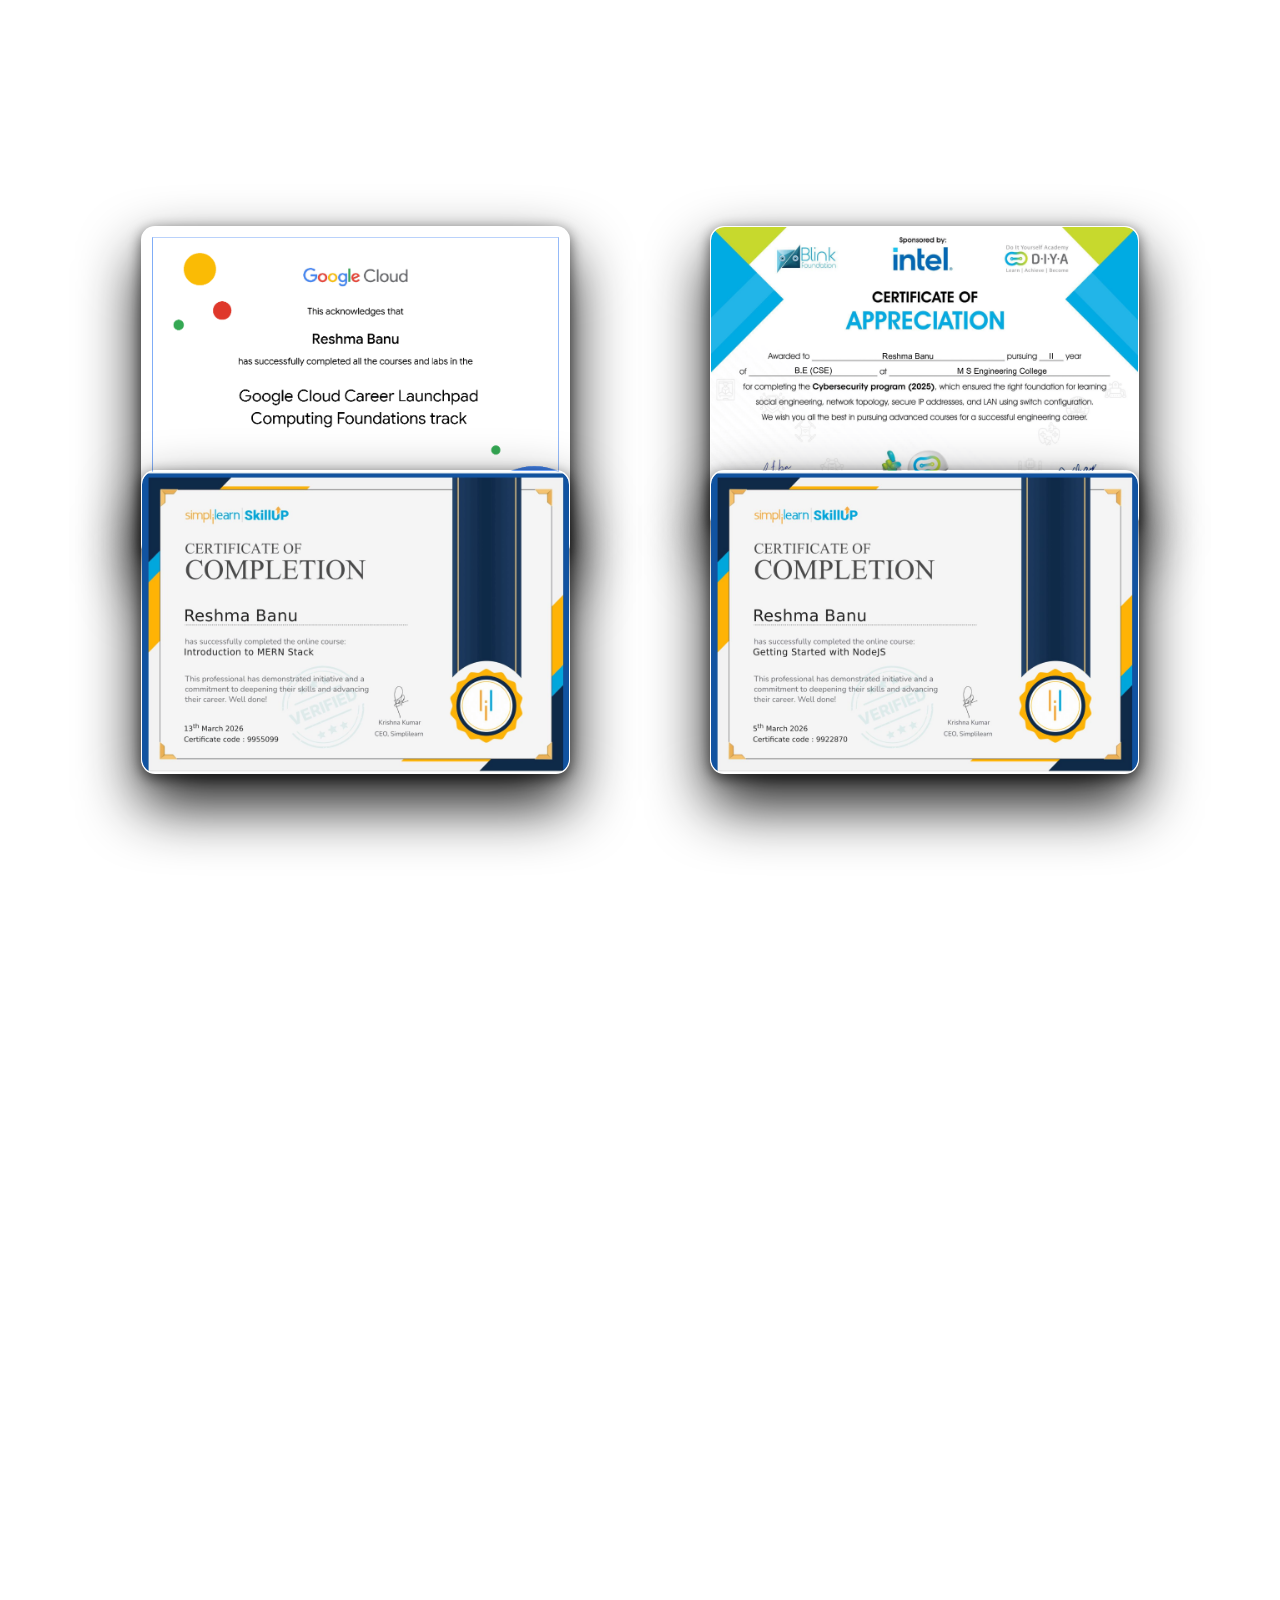
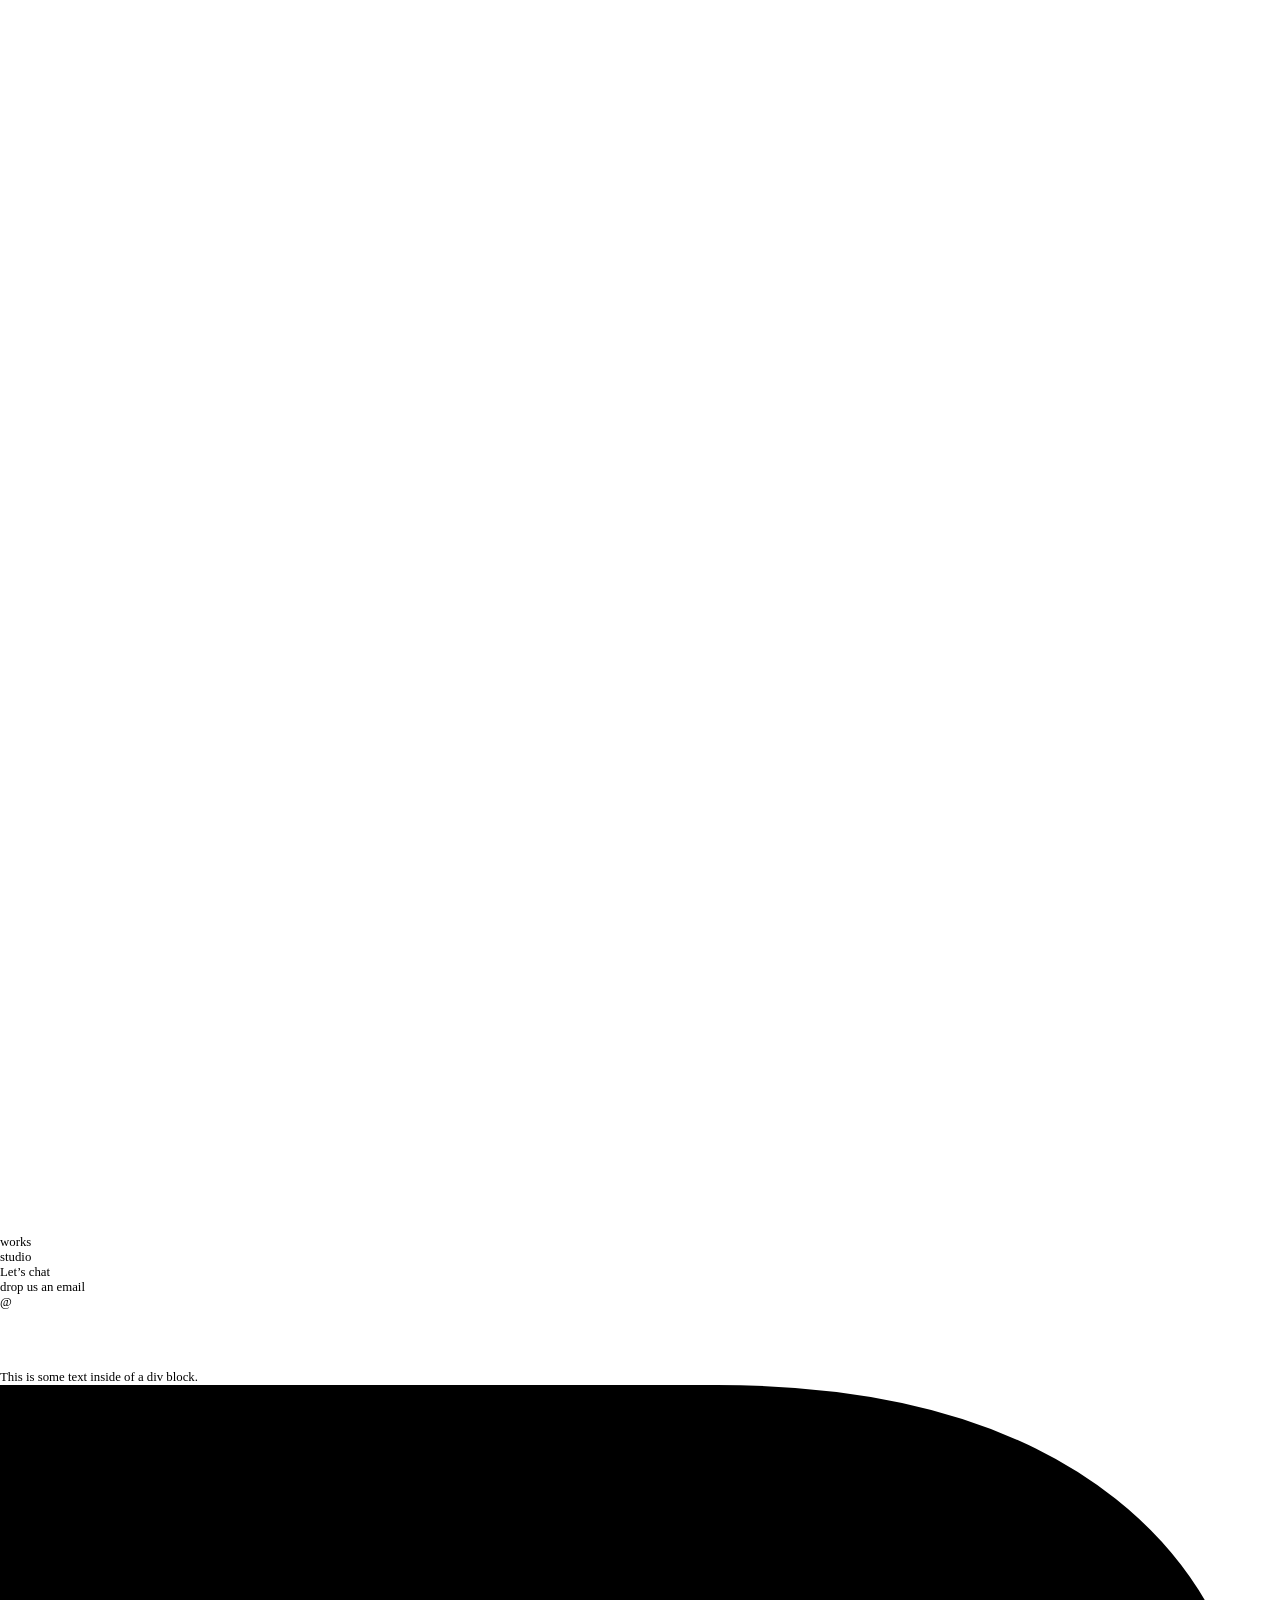
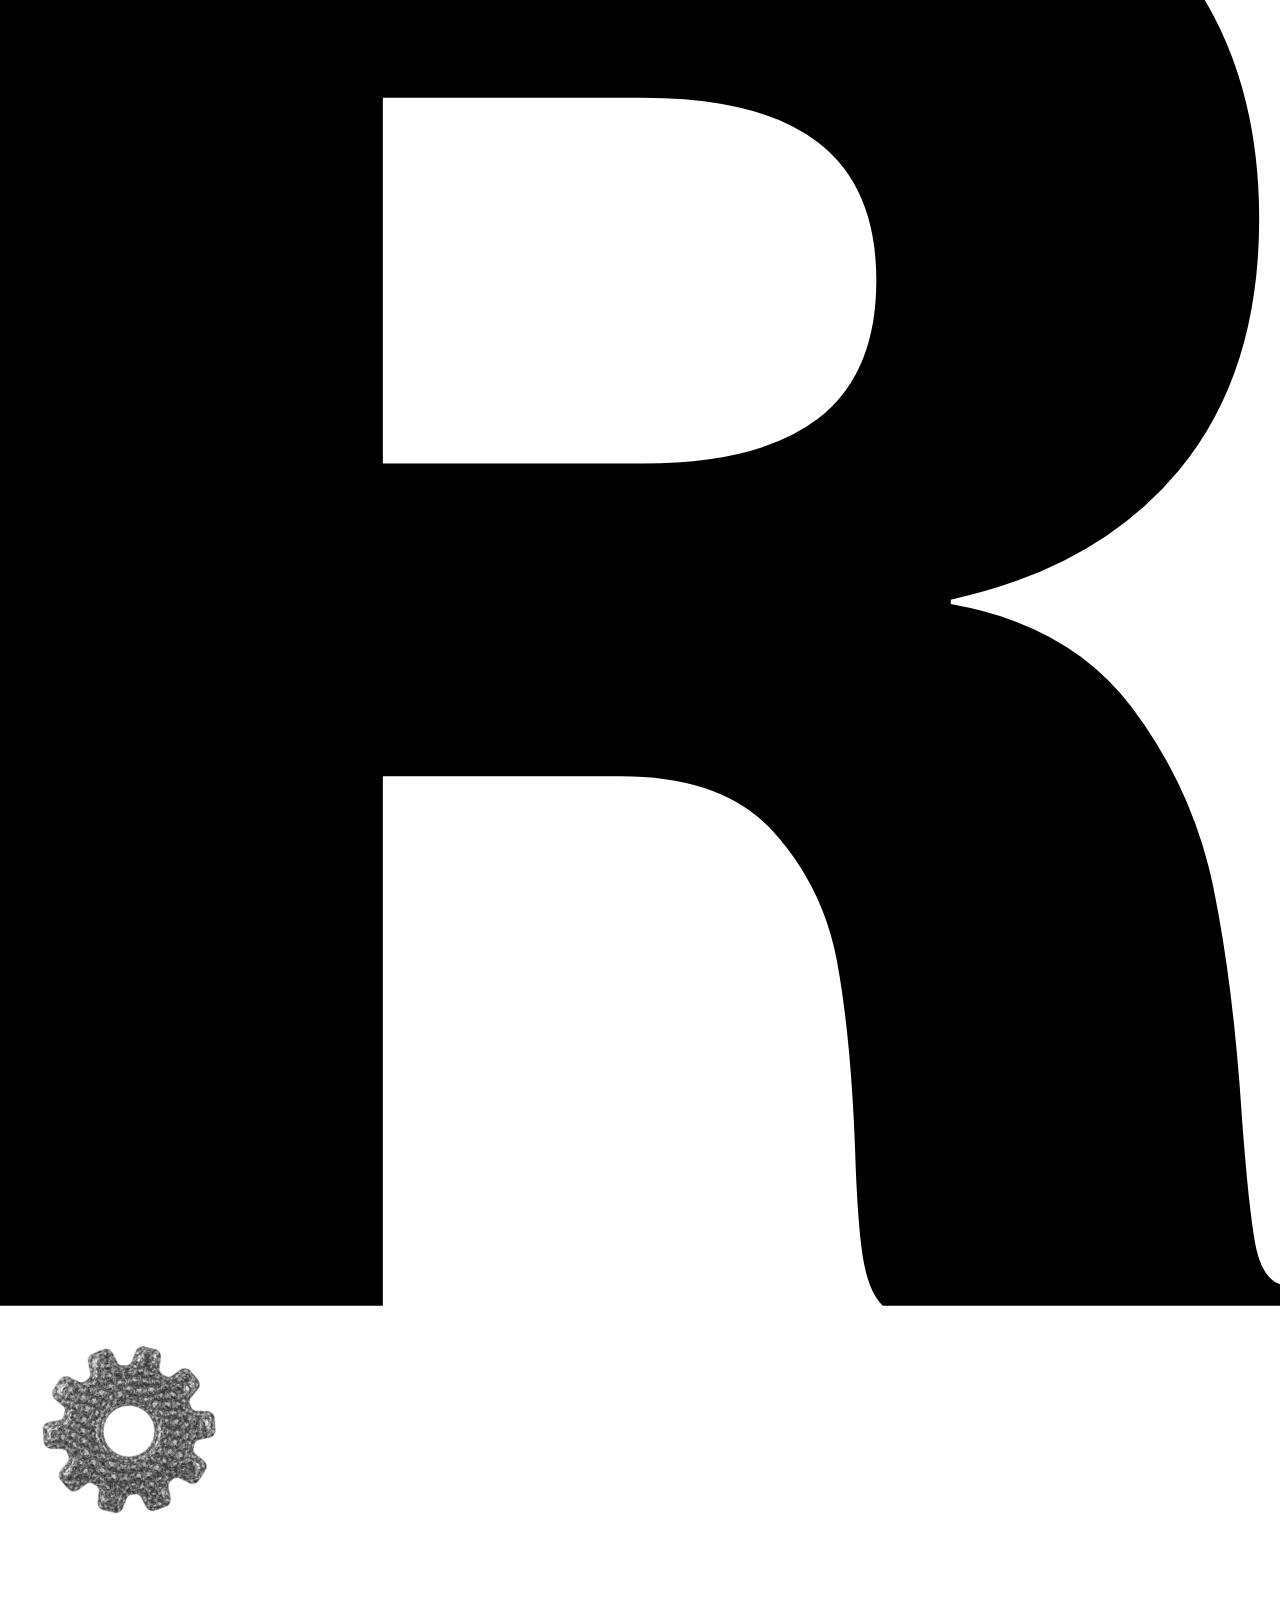
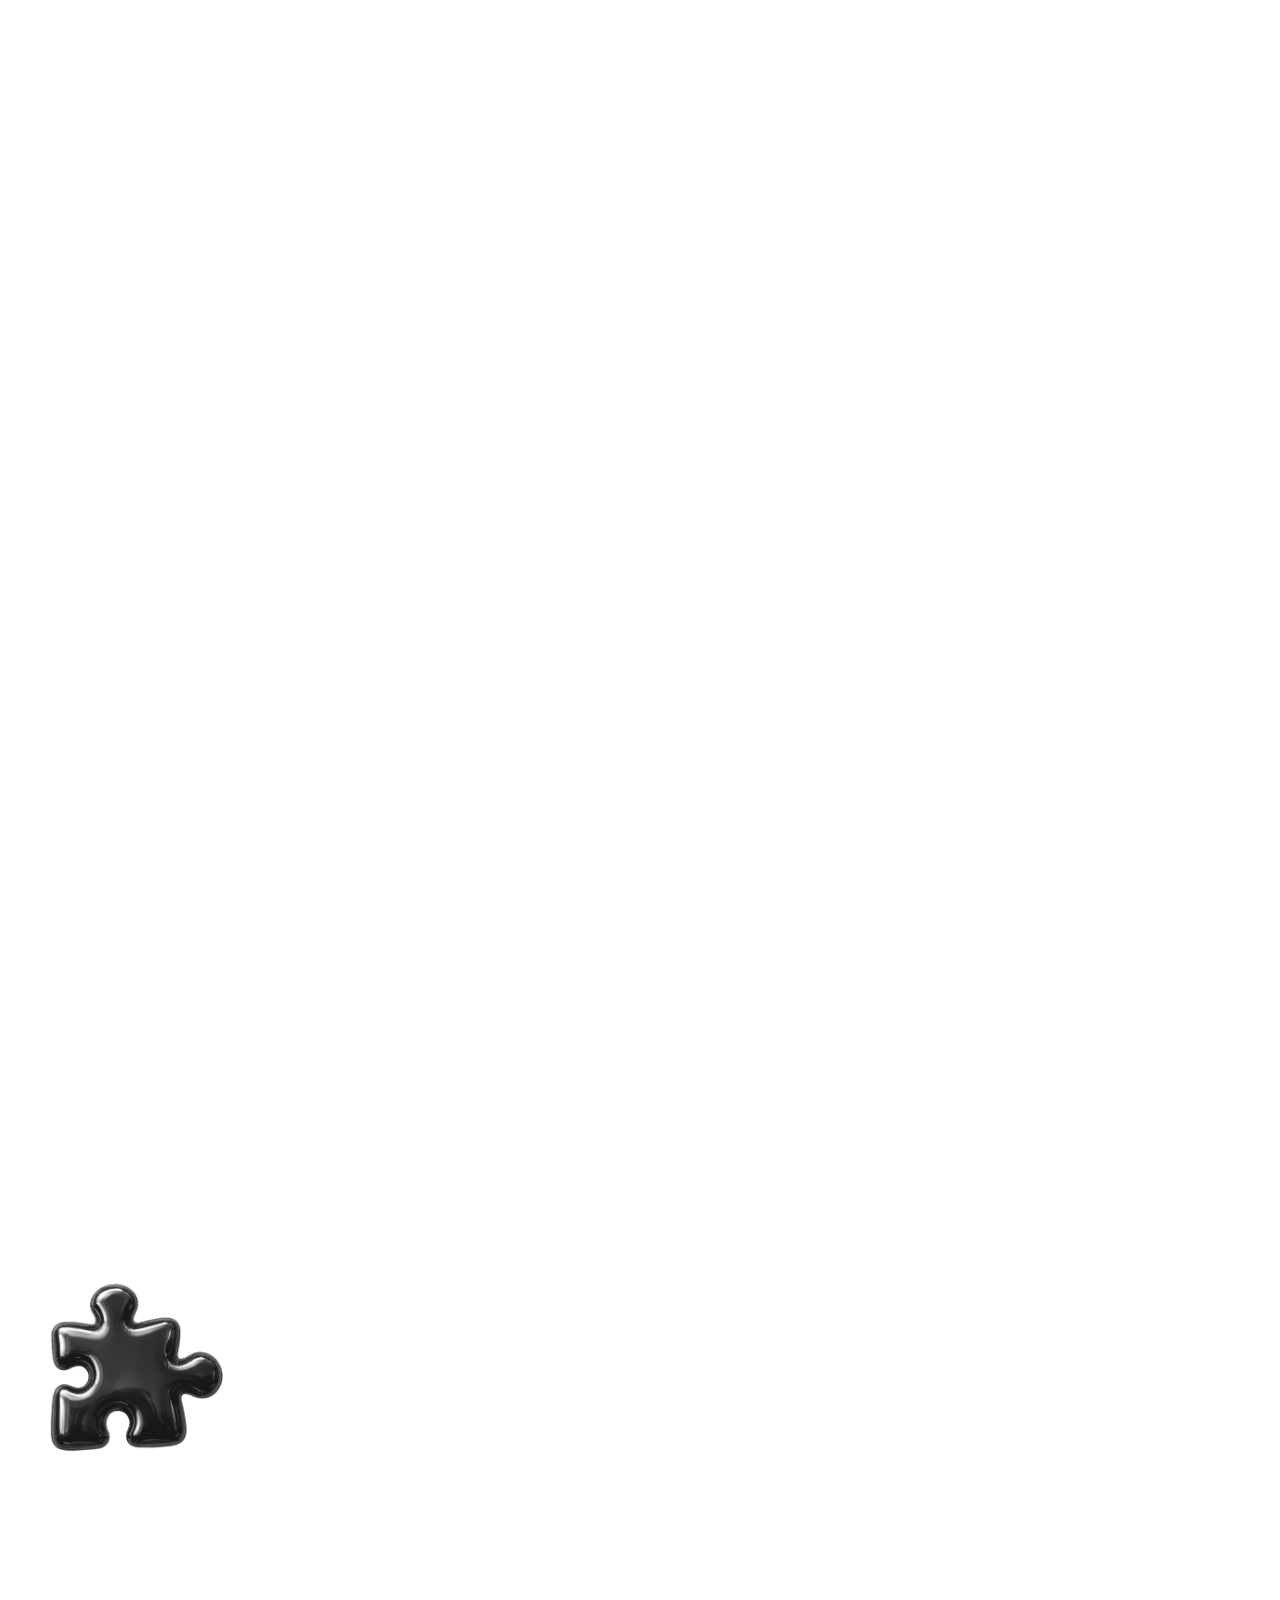
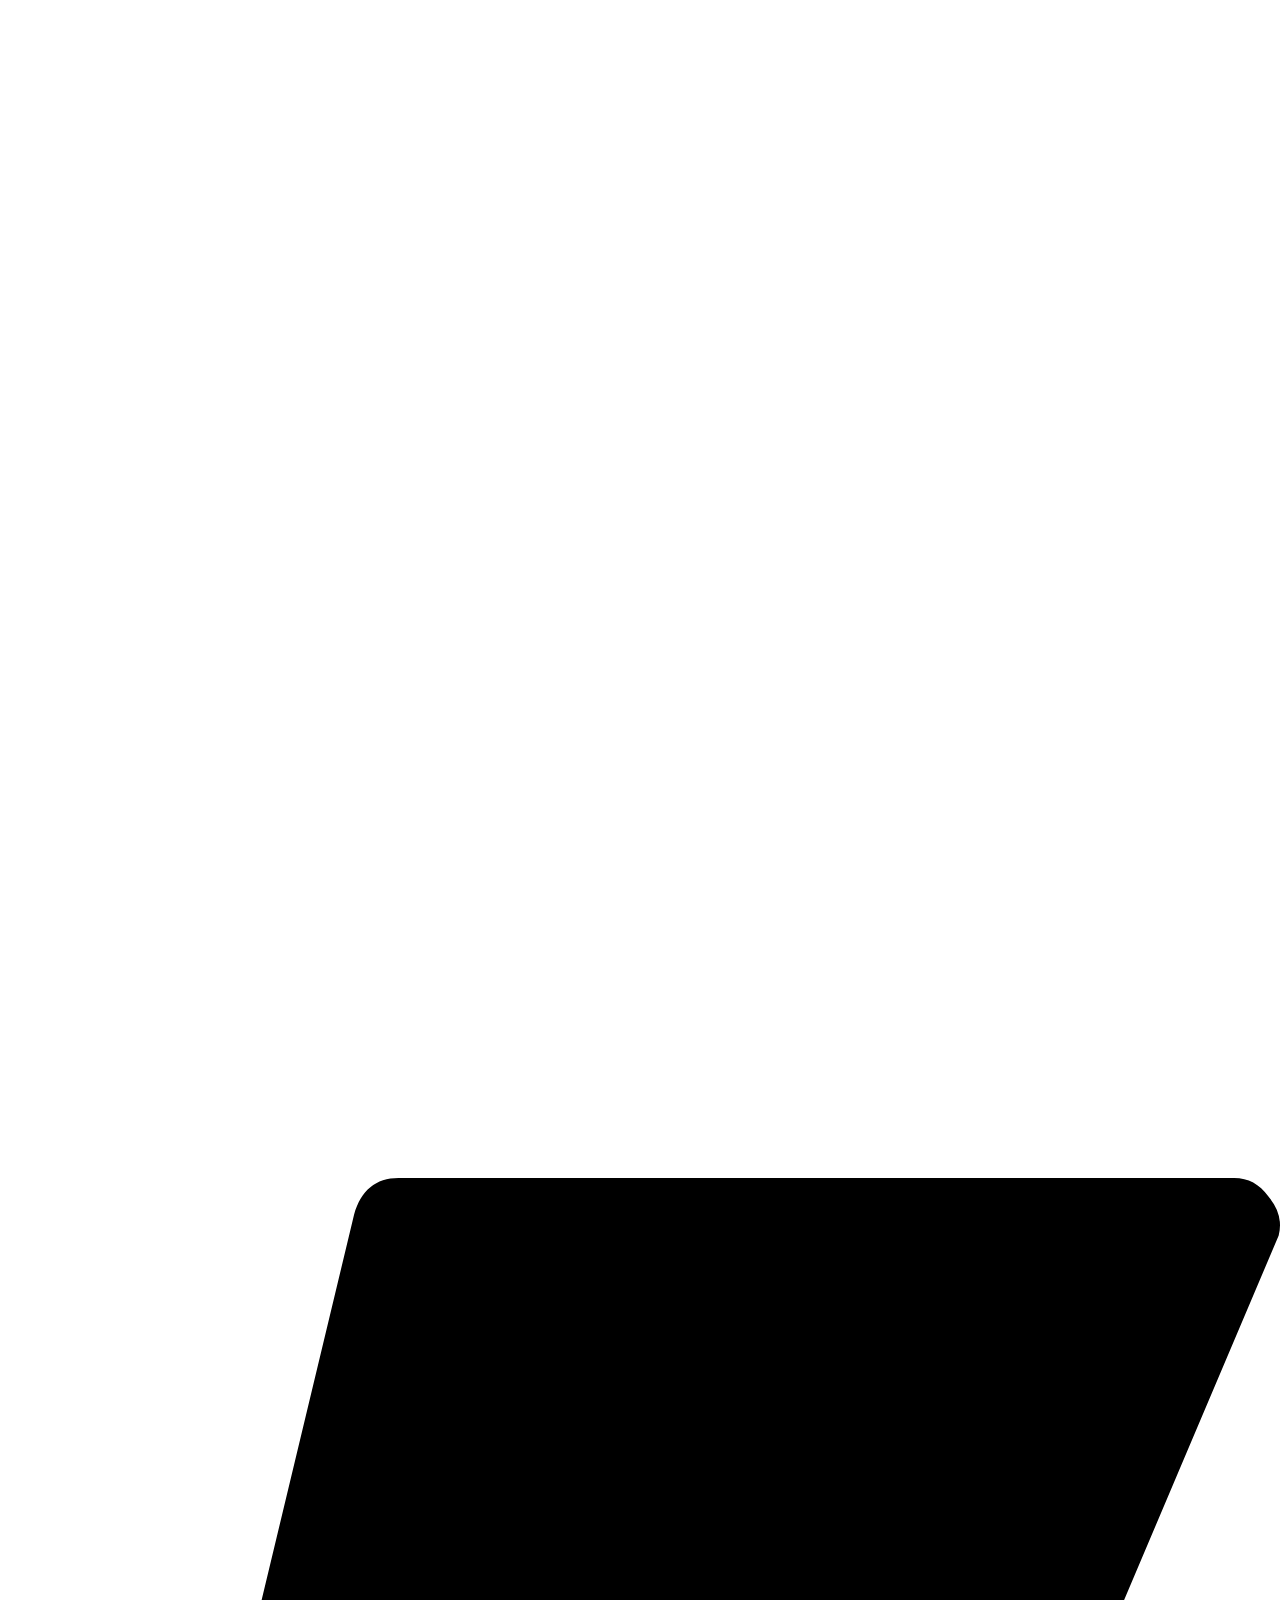
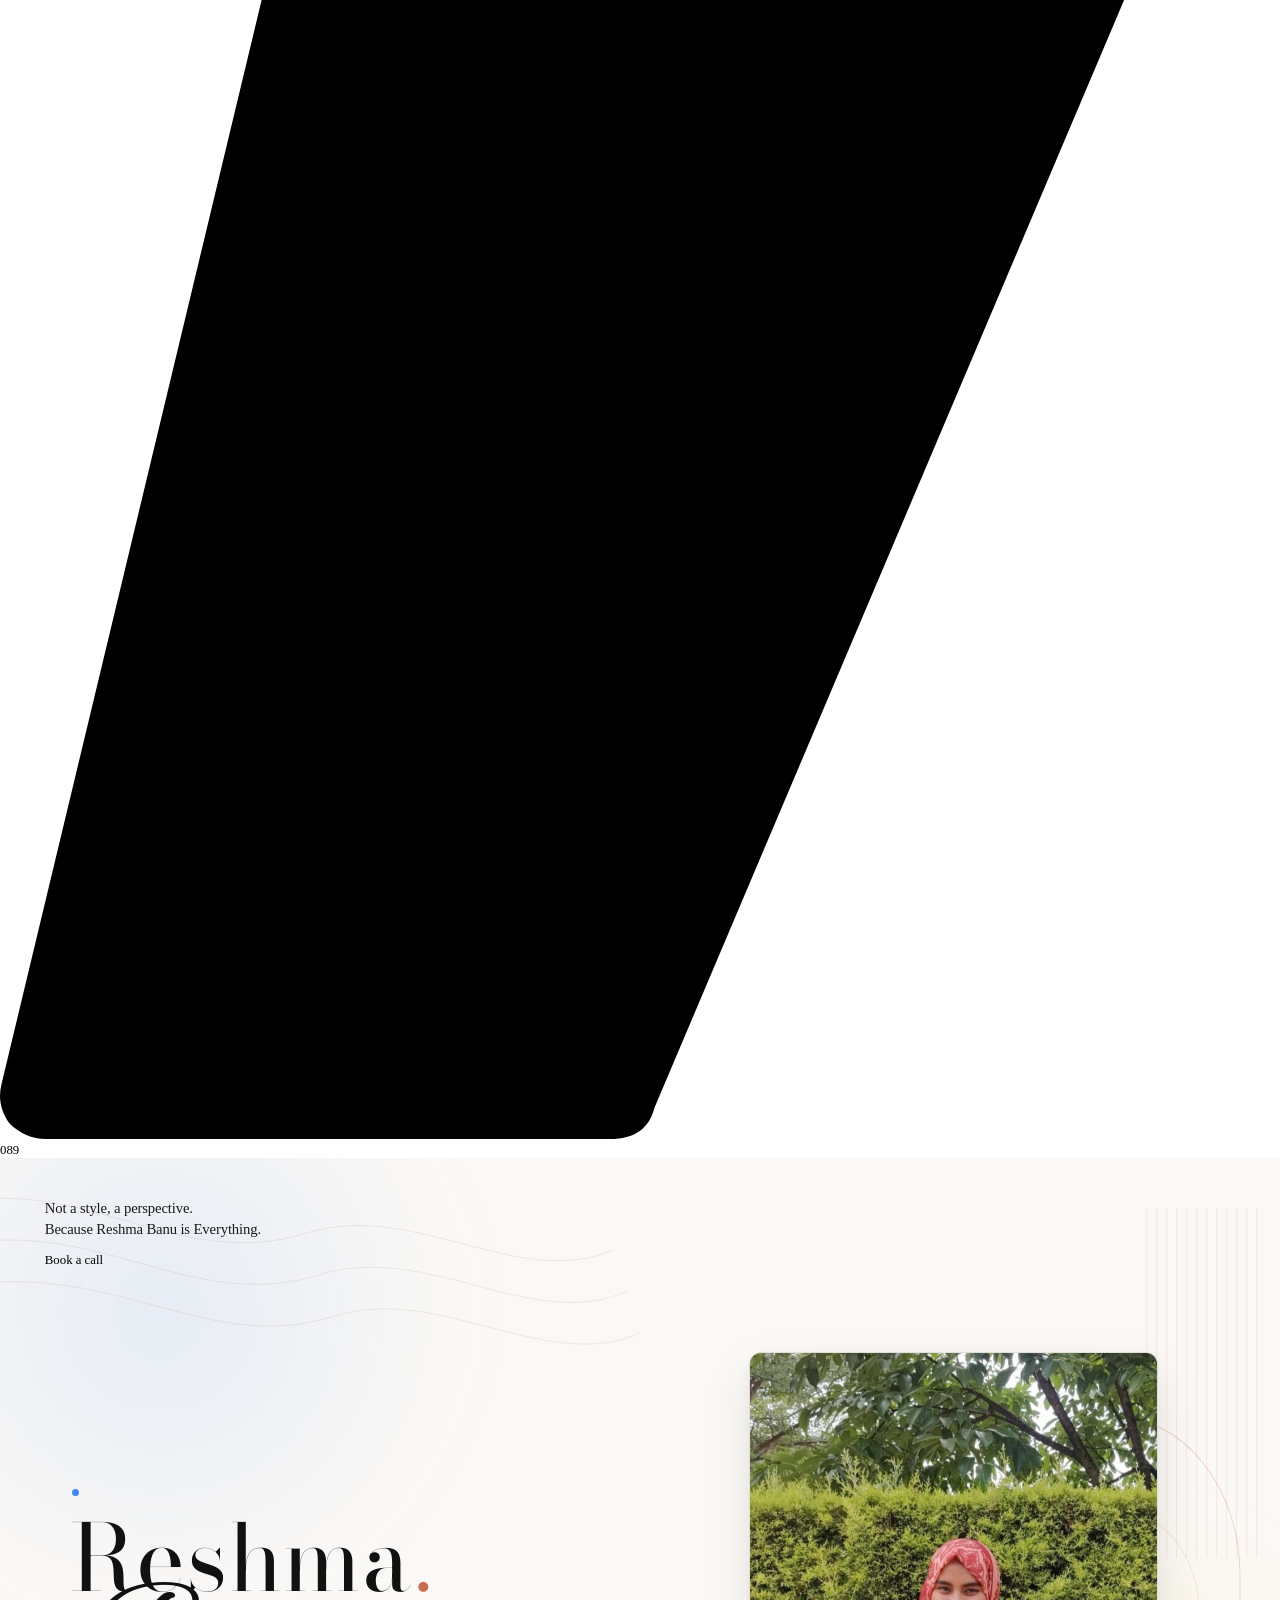
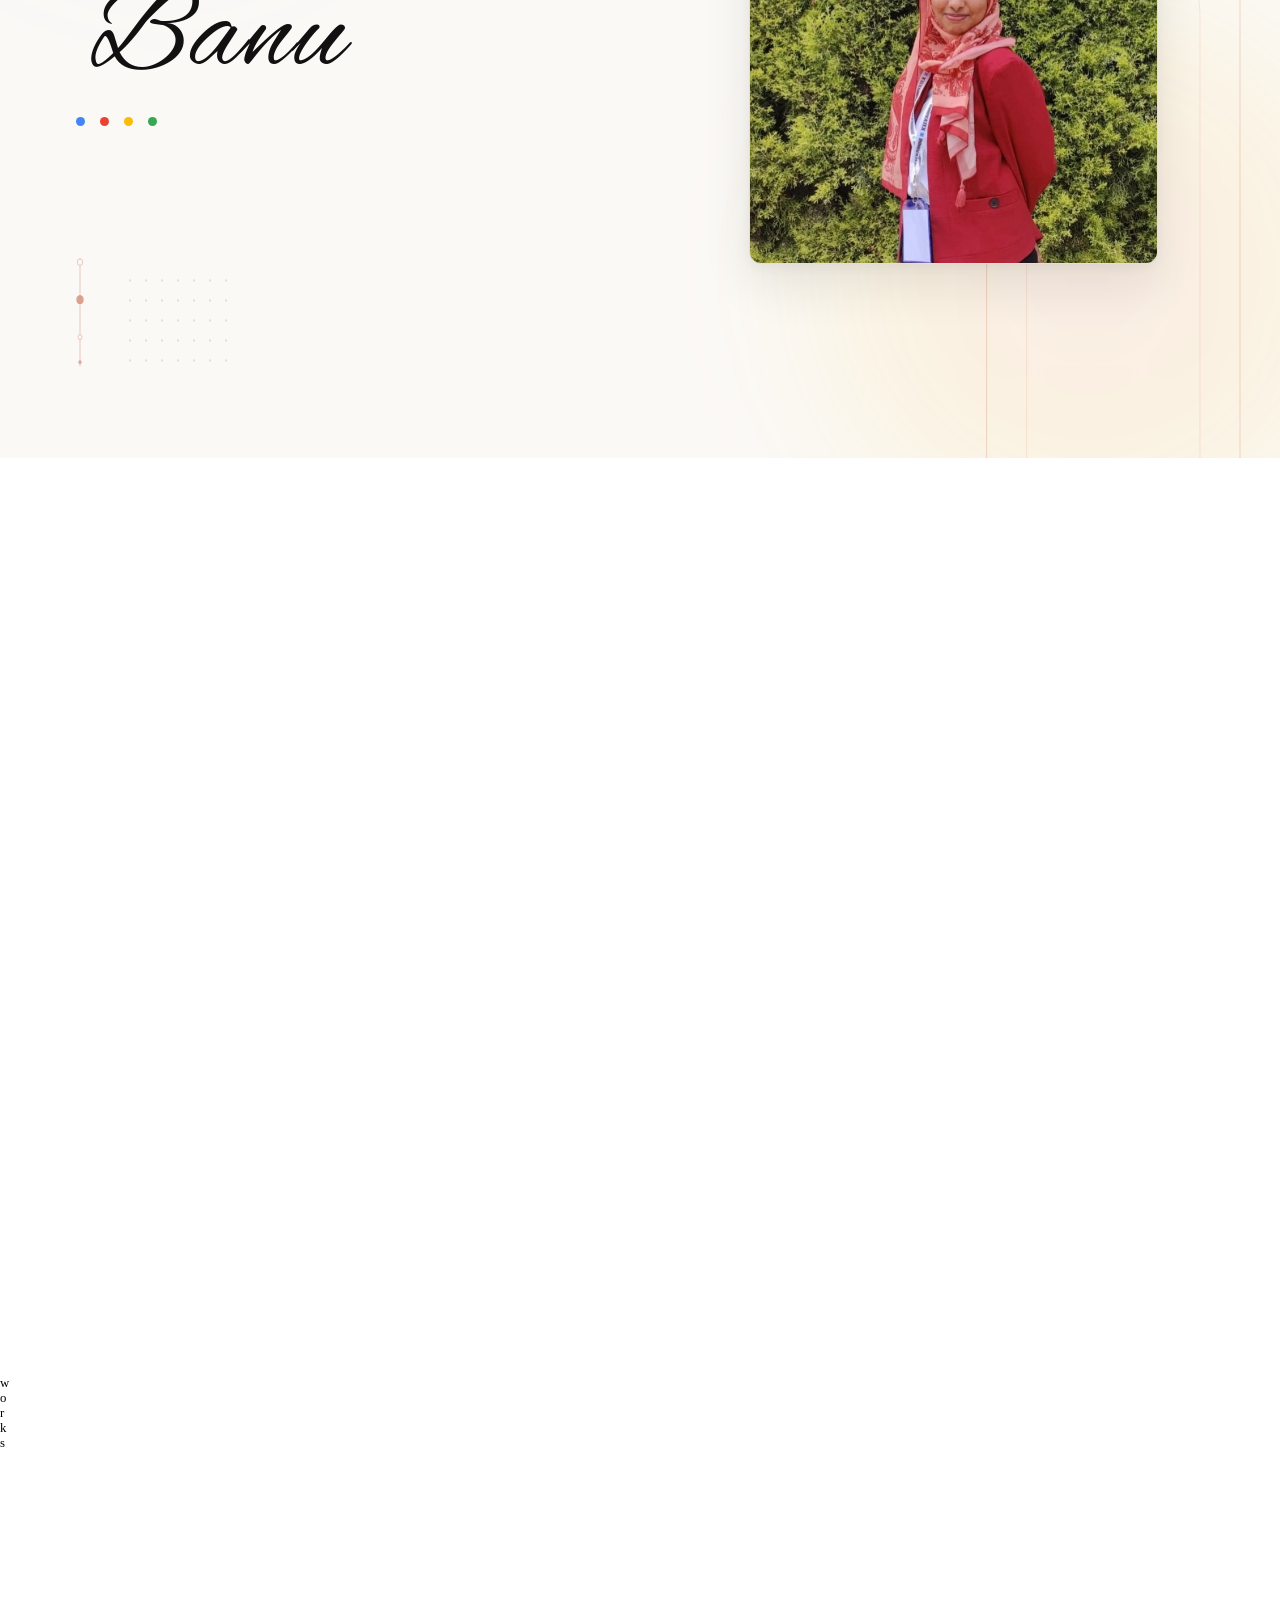
==== commit 25bf59e3: "fix(showreel): remove portrait photo card next to showreel video" ====
--- a/index.html
+++ b/index.html
@@ -663,22 +663,7 @@
 
     </div>
   </section>
-</div><section class="section showreel"><div class="container showreel"><div class="space-150 mob-50"></div><h2 line="" class="h1-home balance">Most brands produce content.<br/>We prefer ideas.</h2><div class="space-65"></div><div class="video-showreel-w" style="display: flex; align-items: center; justify-content: space-between; gap: clamp(24px, 4vw, 56px); flex-wrap: wrap;">
-      <div class="video-showreel-flip p-m" style="flex: 1 1 300px; max-width: 440px;">
-        <div delay="0.2" line="">( The step aside )</div>
-        <div delay="0.2" line="" class="text-block-2">In a world of infinite images, the rare thing is clarity. Images defend ideas, experiences shift perception, and brands change how people see the world.</div>
-      </div>
-      <div class="video-showreel-media-side" style="display: flex; align-items: center; gap: clamp(20px, 2.5vw, 36px); flex: 1 1 auto; justify-content: flex-end; flex-wrap: wrap;">
-        <!-- Enlarged Portrait on the LEFT side of the video -->
-        <div class="showreel-portrait-w" style="position: relative; width: clamp(280px, 28vw, 460px); aspect-ratio: 1 / 1; border-radius: 18px; overflow: hidden; box-shadow: 0 25px 55px rgba(0,0,0,0.1), 0 4px 14px rgba(0,0,0,0.04); border: 1px solid rgba(0,0,0,0.06); flex-shrink: 0; background: #f8fafc; transition: transform 0.4s cubic-bezier(0.16, 1, 0.3, 1), box-shadow 0.4s ease;" onmouseenter="this.style.transform='translateY(-6px)'; this.style.boxShadow='0 35px 70px rgba(0,0,0,0.14)';" onmouseleave="this.style.transform='translateY(0)'; this.style.boxShadow='0 25px 55px rgba(0,0,0,0.1), 0 4px 14px rgba(0,0,0,0.04)';">
-          <img src="/assets/portrait/reshma-portrait.jpg" alt="Reshma Banu" loading="eager" style="width: 100%; height: 100%; object-fit: contain; display: block; border-radius: 18px;" />
-        </div>
-        <!-- Video Container on the right -->
-        <div class="video-showreel-full-w" style="position: relative; width: clamp(320px, 32vw, 520px); aspect-ratio: 16 / 10; border-radius: 18px; overflow: hidden; box-shadow: 0 25px 55px rgba(0,0,0,0.1), 0 4px 14px rgba(0,0,0,0.04); border: 1px solid rgba(0,0,0,0.06); flex-shrink: 0;">
-          <video src="/generated_video_showreel.mp4" autoplay="true" loop="" muted="" playsinline="true" crossorigin="anonymous" class="showreel-light" style="width: 100%; height: 100%; object-fit: cover; display: block;"></video>
-        </div>
-      </div>
-    </div></div></div></section><section id="works" class="section works"><div class="container works"><div class="works-word-w"><div class="div-block-2"><div class="works-word-block-state1"><div class="works-word">w</div></div><div class="works-word-block-state1"><div class="works-word o">o</div></div><div class="works-word-block-state1"><div class="works-word r">r</div></div><div class="works-word-block-state1"><div class="works-word k">k</div></div><div class="works-word-block-state1"><div class="works-word">s</div></div></div><div class="div-block-2 hide-tablet"><div class="works-word-block-state2"></div><div class="works-word-block-state2"></div><div class="works-word-block-state2"></div><div class="works-word-block-state2"></div><div class="works-word-block-state2"></div></div></div><div class="space-87"></div><div class="titile-section-work"><h2 line="" class="h3-style">Good brands communicate. +</div><section class="section showreel"><div class="container showreel"><div class="space-150 mob-50"></div><h2 line="" class="h1-home balance">Most brands produce content.<br/>We prefer ideas.</h2><div class="space-65"></div><div class="video-showreel-w"><div class="video-showreel-full-w"><video src="/generated_video_showreel.mp4" autoplay="true" loop="" muted="" playsinline="true" crossorigin="anonymous" class="showreel-light" style="width: 100%; height: 100%; object-fit: cover; display: block;"></video></div><div class="video-showreel-flip p-m"><div delay="0.2" line="">( The step aside )</div><div delay="0.2" line="" class="text-block-2">In a world of infinite images, the rare thing is clarity. Images defend ideas, experiences shift perception, and brands change how people see the world.</div></div></div></div></div></section><section id="works" class="section works"><div class="container works"><div class="works-word-w"><div class="div-block-2"><div class="works-word-block-state1"><div class="works-word">w</div></div><div class="works-word-block-state1"><div class="works-word o">o</div></div><div class="works-word-block-state1"><div class="works-word r">r</div></div><div class="works-word-block-state1"><div class="works-word k">k</div></div><div class="works-word-block-state1"><div class="works-word">s</div></div></div><div class="div-block-2 hide-tablet"><div class="works-word-block-state2"></div><div class="works-word-block-state2"></div><div class="works-word-block-state2"></div><div class="works-word-block-state2"></div><div class="works-word-block-state2"></div></div></div><div class="space-87"></div><div class="titile-section-work"><h2 line="" class="h3-style">Good brands communicate.  <br/>Great brands surprise.</h2></div><div class="work_list_w w-dyn-list"><div role="list" class="work_list w-dyn-items"><div id="w-node-_4052a9ed-bc85-74d6-2f8d-4f251e3cf60d-78a9d1a3" role="listitem" class="work_item w-dyn-item"><h2 line="" class="title-work">Utopia</h2><p line="" class="short-p-work">Where taste meets meaning.</p><a href="/works/utopia" class="work-link w-inline-block" data-video-url="" onclick="openWorkVideo(event, this); return false;" style="display: block; position: relative; text-decoration: none; cursor: pointer;">
   <div class="img-work-w" style="position: relative; width: 100%; aspect-ratio: 1024 / 608; border-radius: 14px; overflow: hidden; background: #0c1012; box-shadow: 0 25px 50px rgba(0,0,0,0.85); border: 1px solid rgba(255,255,255,0.14); transition: transform 0.4s cubic-bezier(0.16, 1, 0.3, 1), box-shadow 0.4s cubic-bezier(0.16, 1, 0.3, 1), border-color 0.4s ease;">
     <img src="/assets/work/musicify-screenshot.webp" loading="eager" alt="Musicify — music streaming app dashboard" sizes="100vw" srcset="/assets/work/musicify-screenshot-p-500.webp 500w, /assets/work/musicify-screenshot-p-800.webp 800w, /assets/work/musicify-screenshot-p-1080.webp 1080w, /assets/work/musicify-screenshot.webp 1600w" class="img-work" style="position: absolute; top: 0; left: 0; width: 100% !important; height: 100% !important; object-fit: cover !important; object-position: top center !important; display: block !important; transition: transform 0.5s cubic-bezier(0.16, 1, 0.3, 1), filter 0.4s ease;"/>
